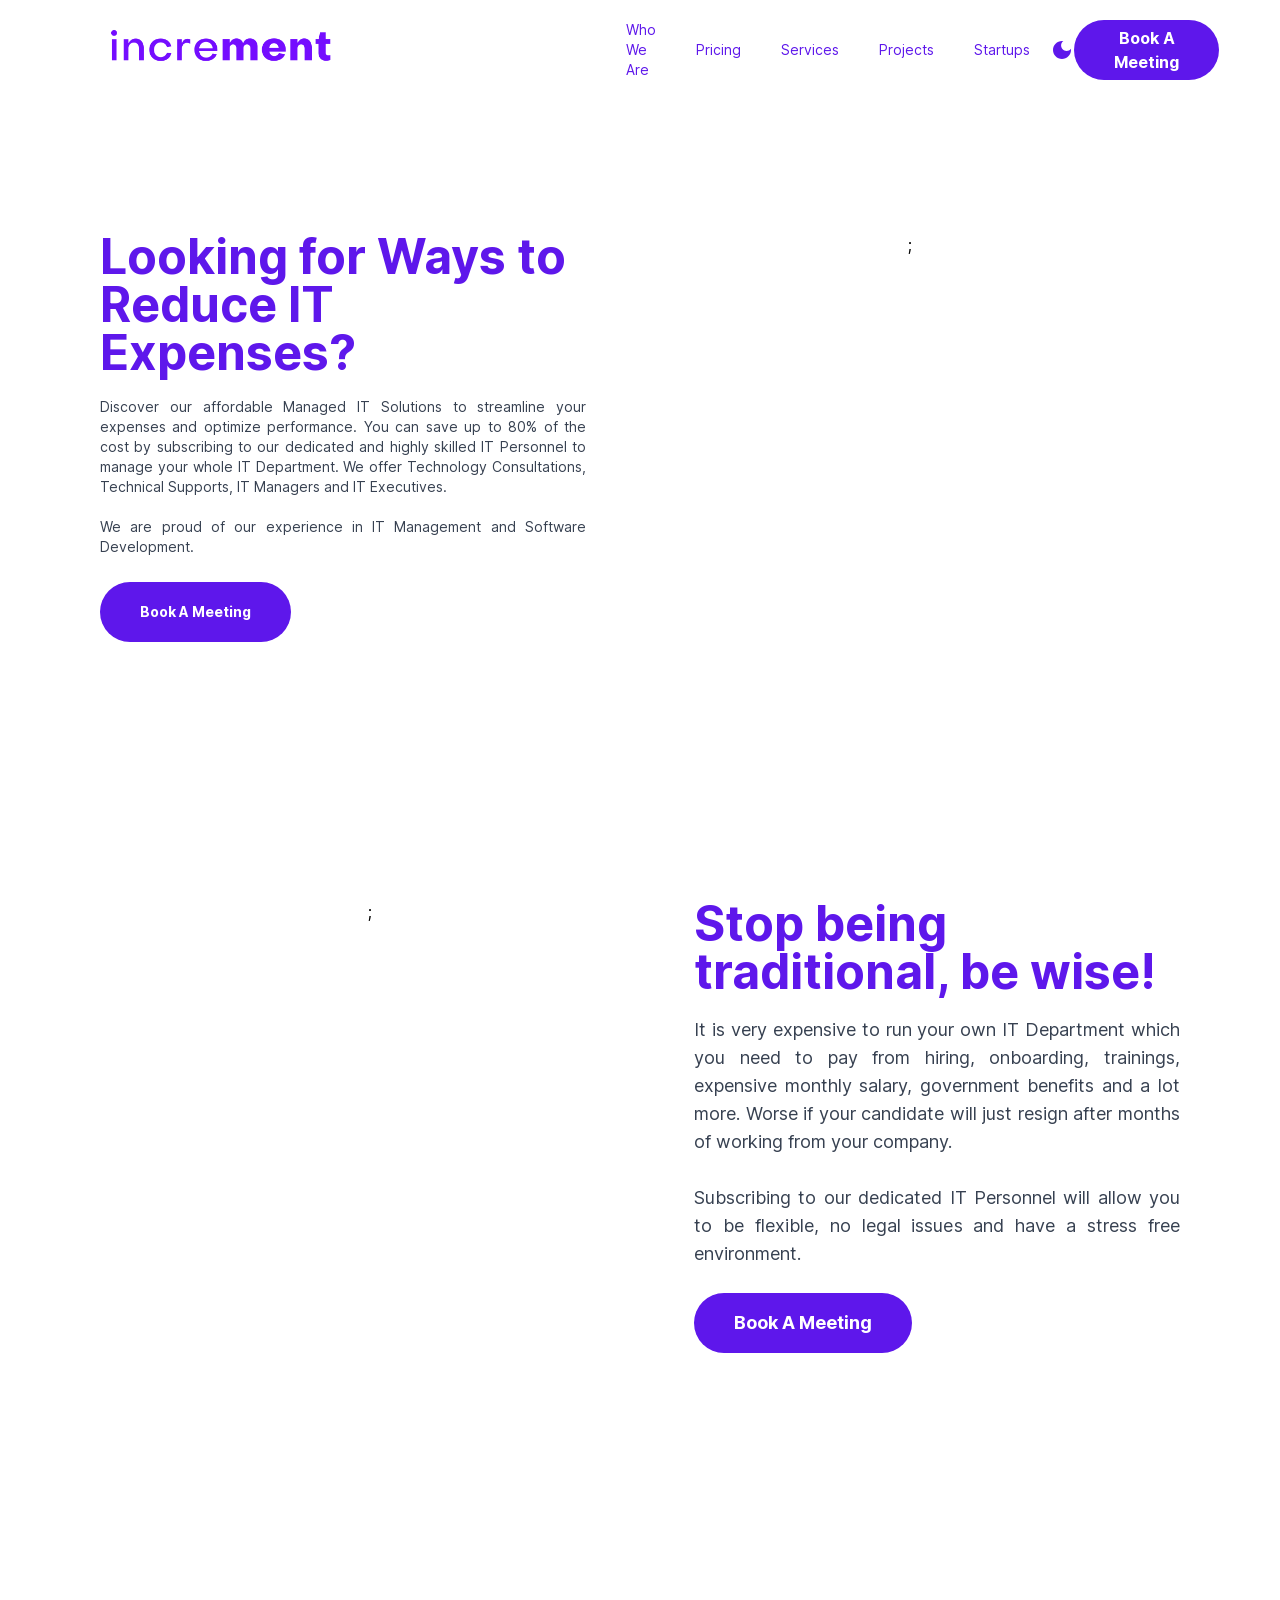
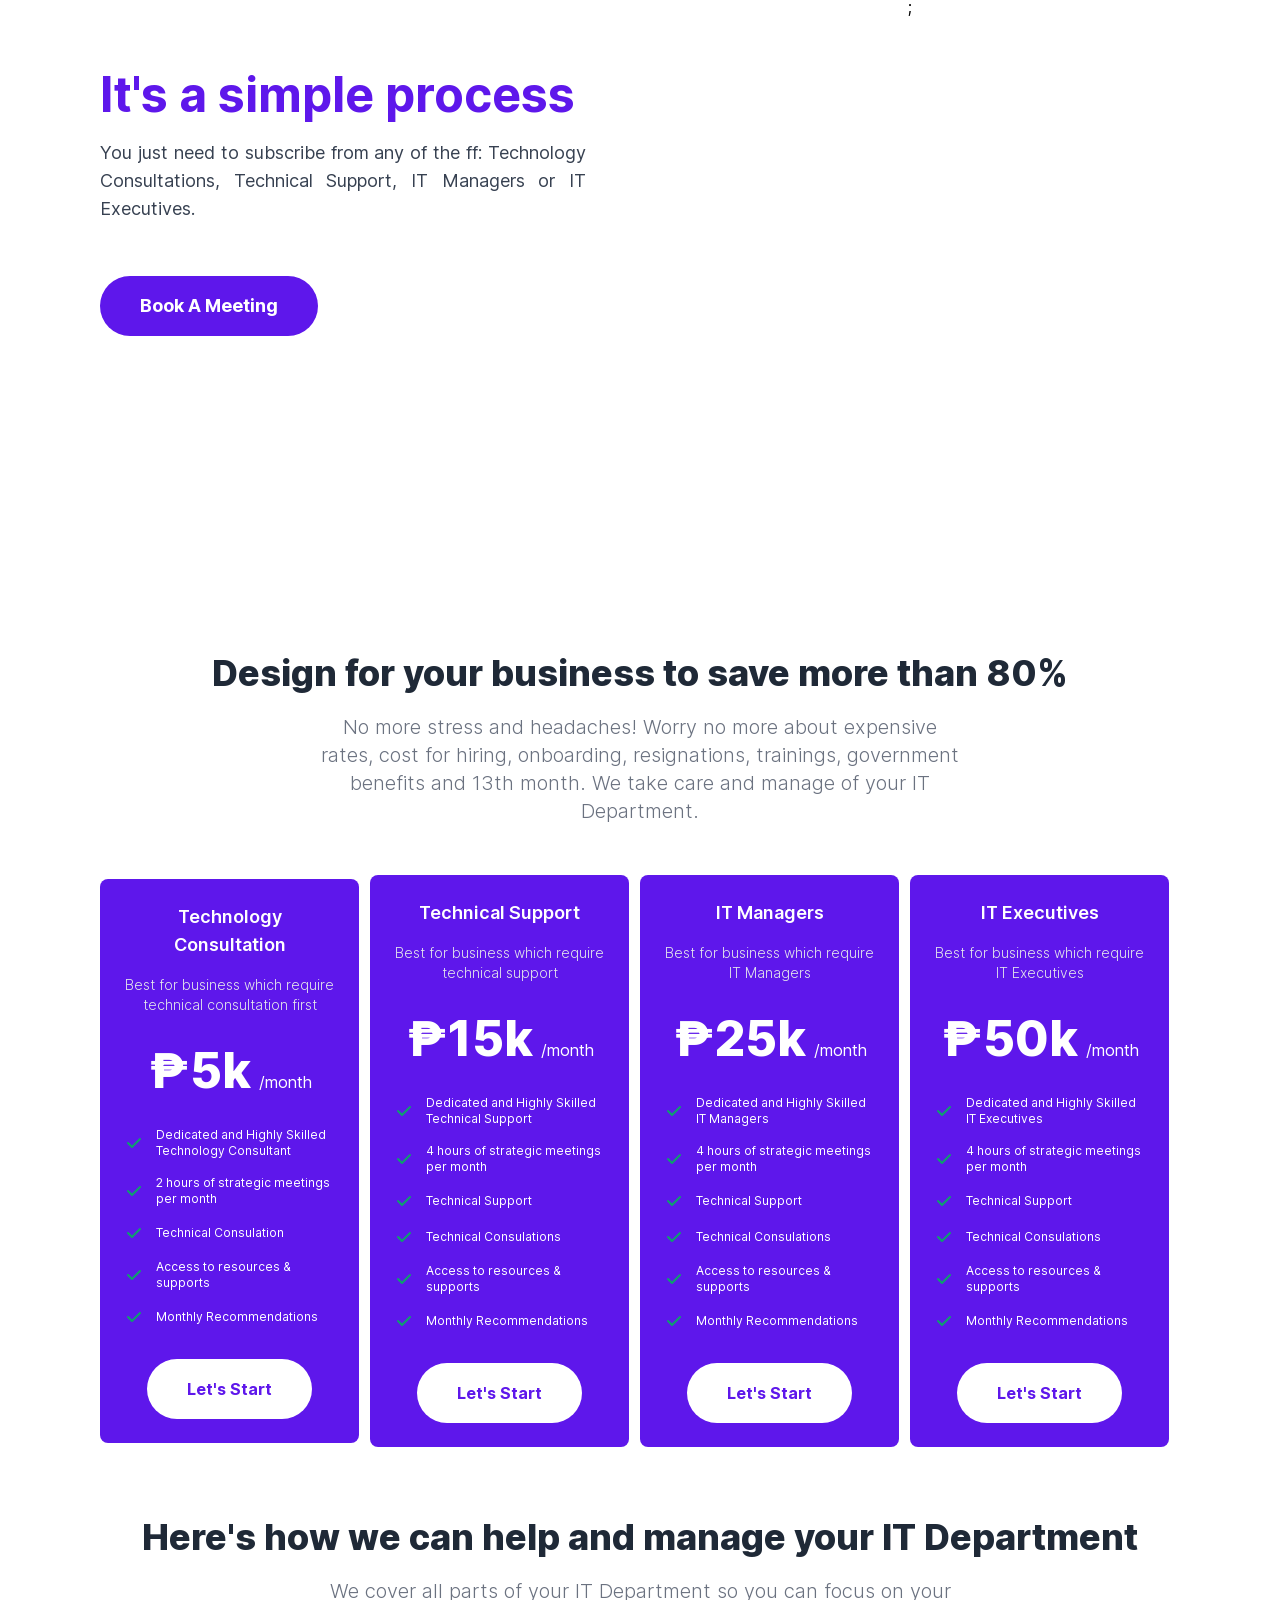
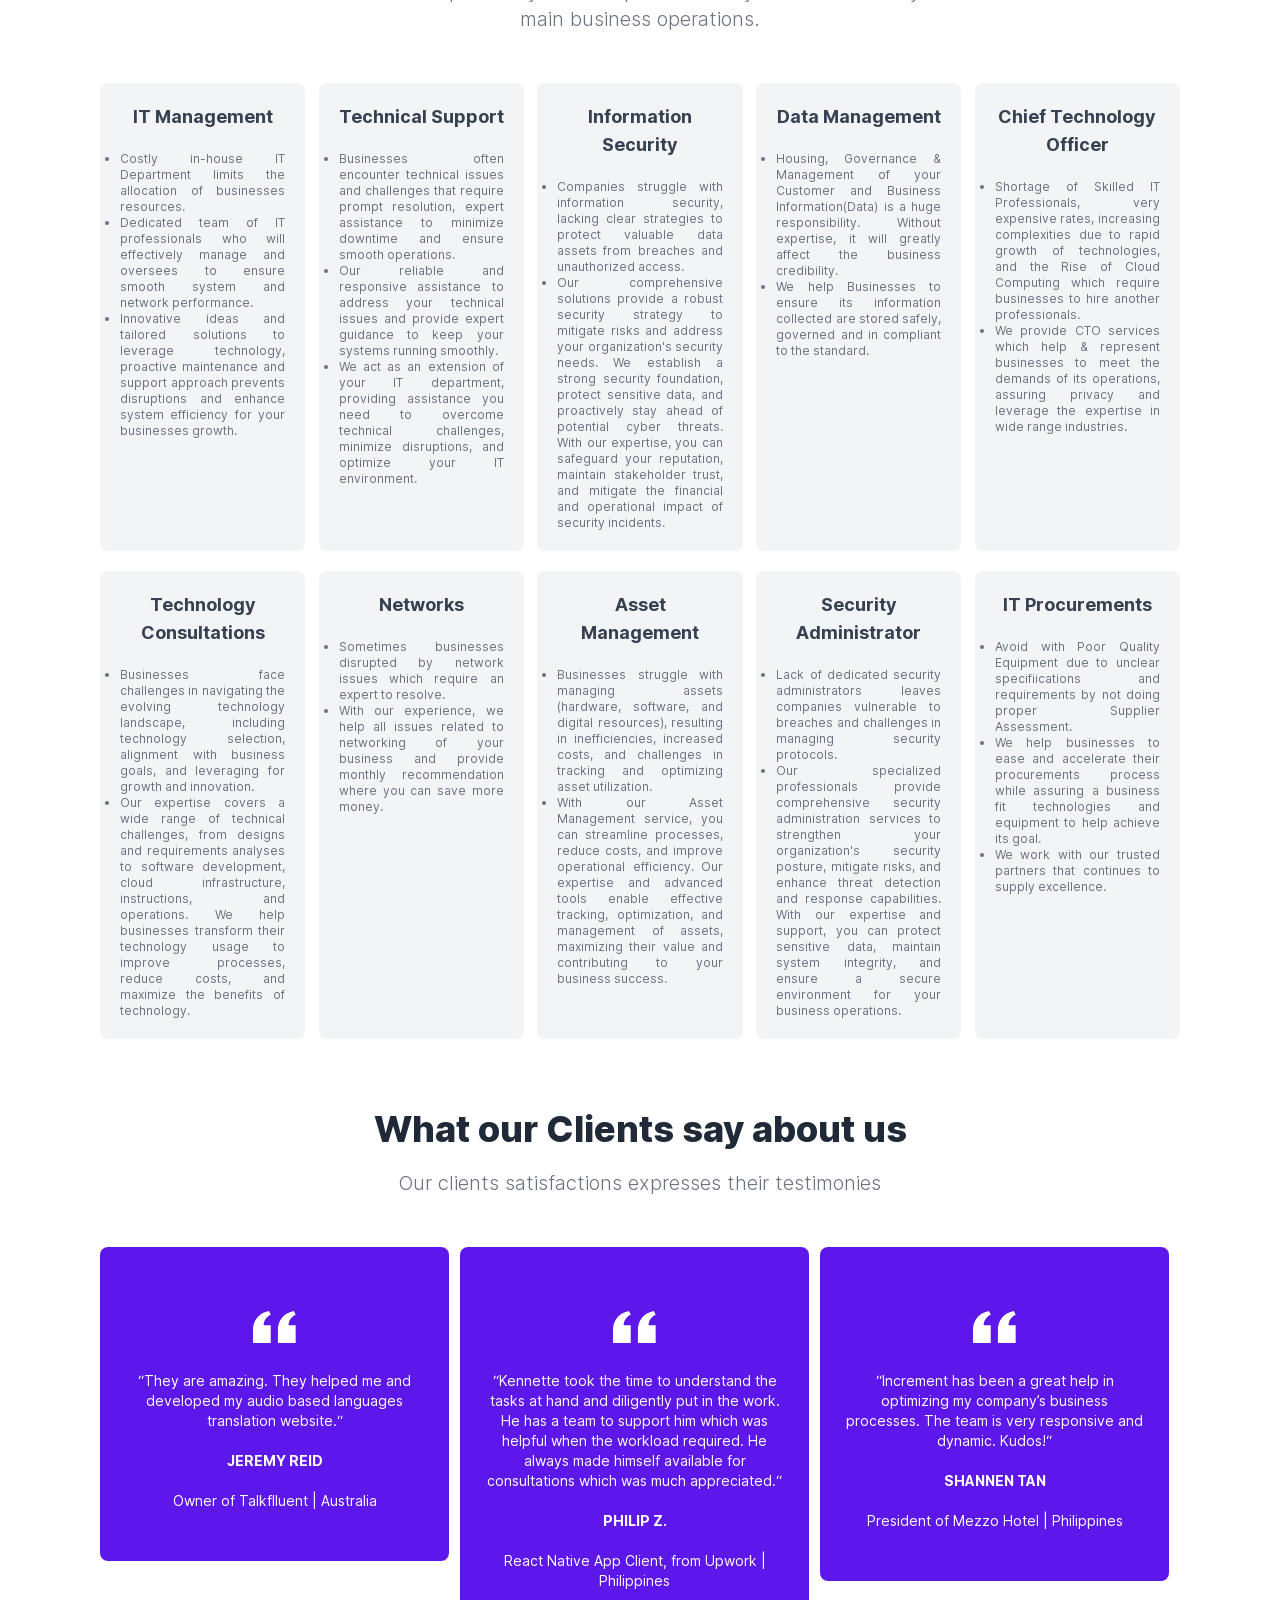
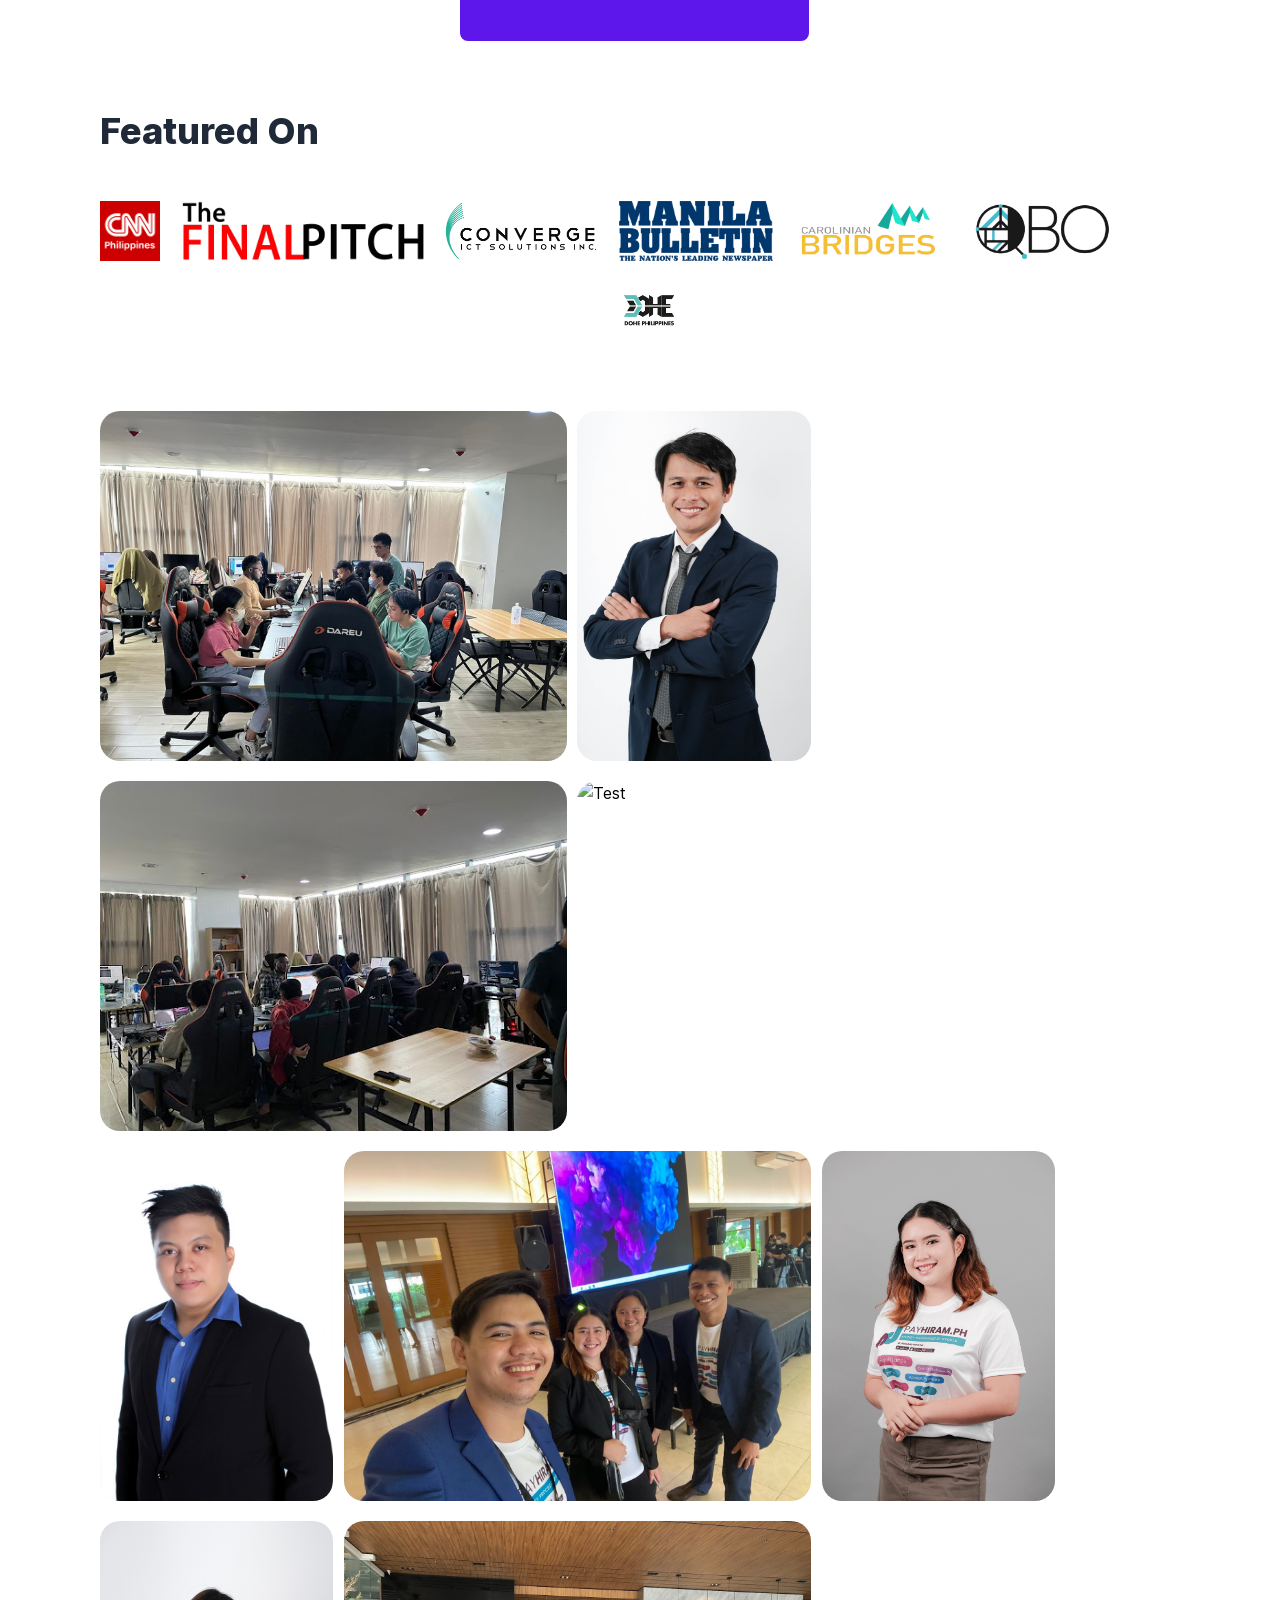
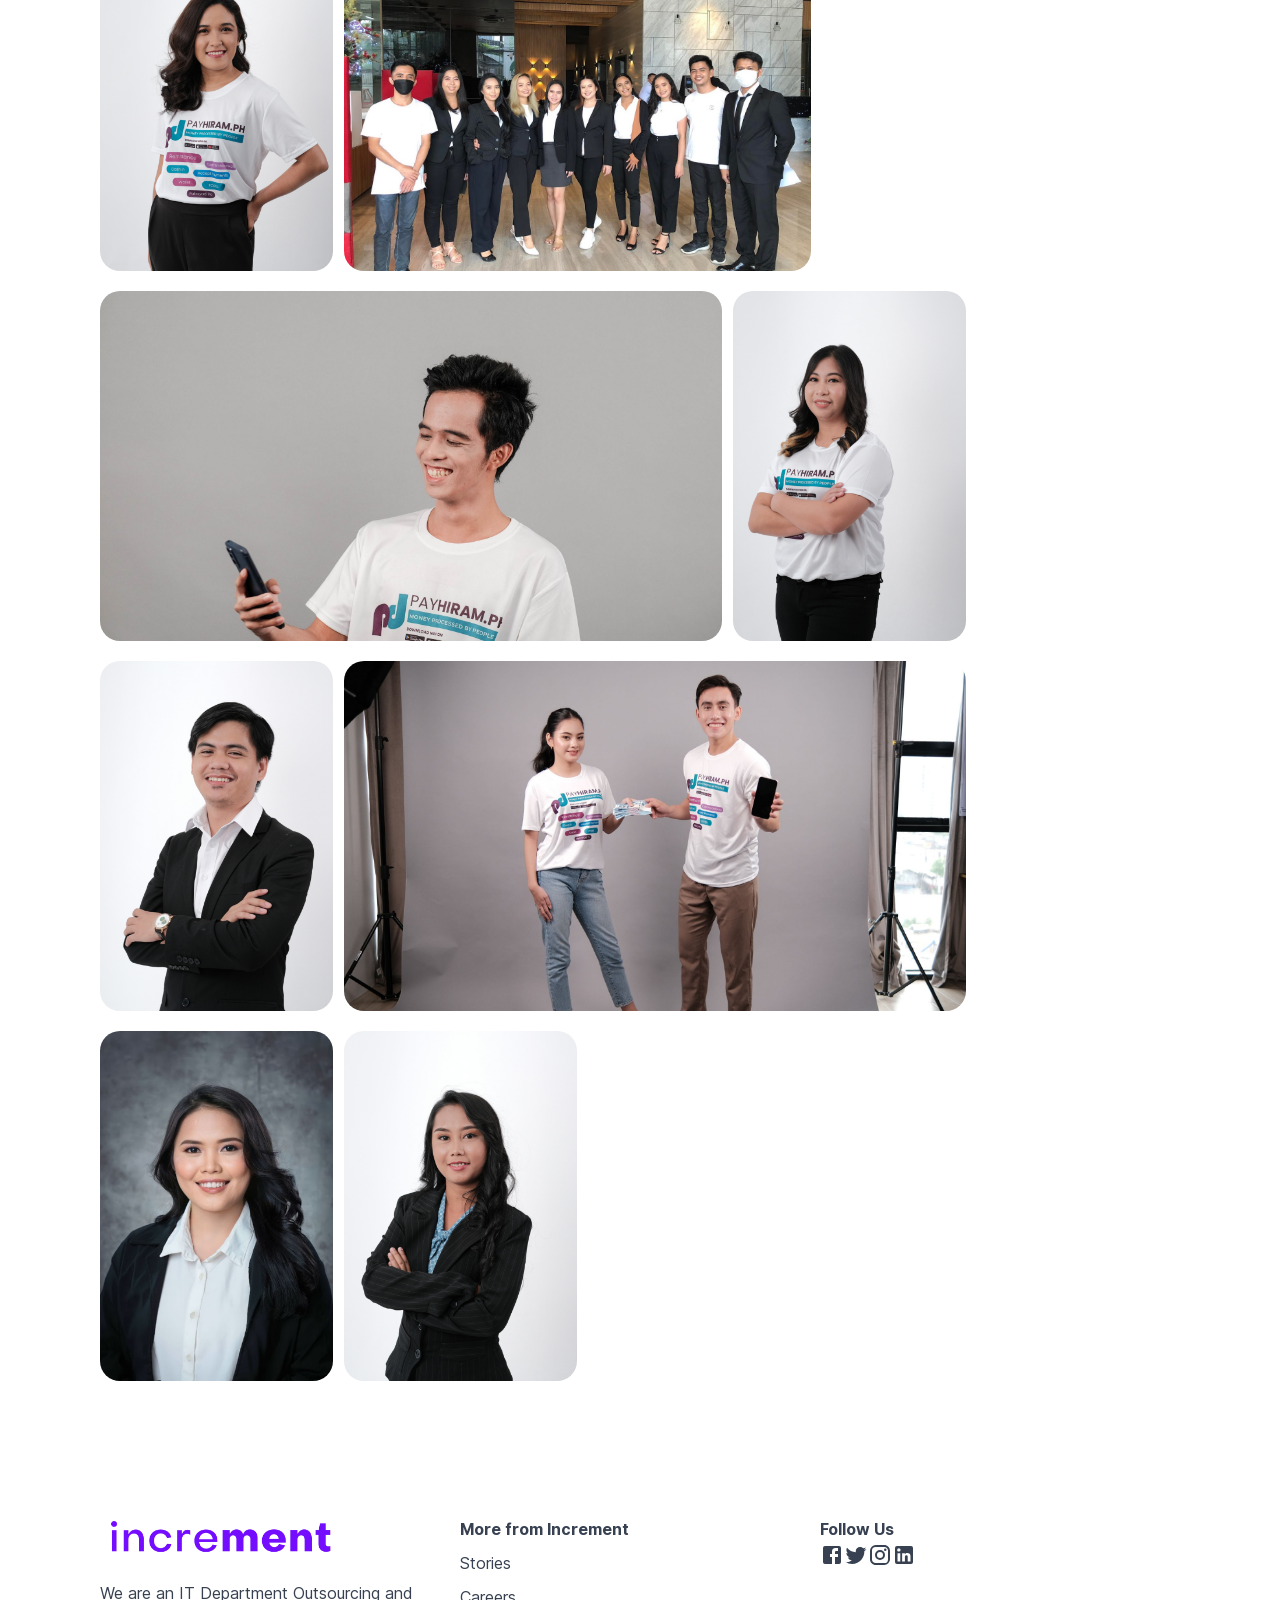
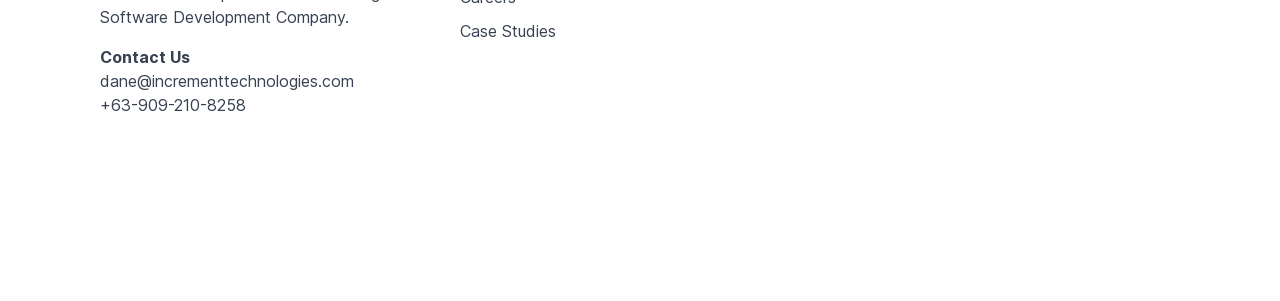
==== index.html @ 1d545cb7 "update" ====
<!DOCTYPE html><html lang="en"><head><meta charSet="utf-8"/><link rel="preload" as="font" href="/_next/static/media/2aaf0723e720e8b9-s.p.woff2" crossorigin="" type="font/woff2"/><link rel="stylesheet" href="/_next/static/css/90be4ca2b4e4506d.css" data-precedence="next"/><meta name="viewport" content="width=device-width, initial-scale=1"/><meta property="og:title" content="Increment: An IT Department Outsourcing and Software Development Company"/><meta property="og:description" content="We offer subscription services for a dedicated and Higly Skilled IT Personnel from Consultants for ₱5k, Technical Supports for ₱15k, IT Managers for ₱25k and IT Executives for ₱50k. Work setup will be virtual and upon request for onsite type of work."/><meta property="og:url" content="https://incrementtechnologies.com/"/><meta property="og:locale" content="en_US"/><meta property="og:image" content="https://incrementtechnologies.com/img/incrementmeta.png"/><meta property="og:image:width" content="1920"/><meta property="og:image:height" content="1080"/><meta property="og:type" content="website"/><meta name="twitter:card" content="summary_large_image"/><meta name="twitter:title" content="Increment: An IT Department Outsourcing and Software Development Company"/><meta name="twitter:description" content="We offer subscription services for a dedicated and Higly Skilled IT Personnel from Consultants for ₱5k, Technical Supports for ₱15k, IT Managers for ₱25k and IT Executives for ₱50k. Work setup will be virtual and upon request for onsite type of work."/><meta name="twitter:image" content="https://incrementtechnologies.com/img/incrementmeta.png"/><link rel="icon" href="/favicon.ico" type="image/x-icon" sizes="any"/><meta name="next-size-adjust"/><script src="/_next/static/chunks/polyfills-78c92fac7aa8fdd8.js" noModule=""></script></head><body class="__className_0ec1f4"><div class="w-full h-[100vh] float-left"><nav data-headlessui-state=""><div class="bg-white dark:bg-purple z-50 float-left w-full h-[100px] fixed text-purple dark:text-white"><div class="lg:block xl:block 2xl:block sm:hidden md:hidden xs:hidden"><div class="w-[45%] h-[100px] float-left content-center items-center flex href-link px-[100px]"><div class="w-full h-[80px] dark-logo dark:light-logo cursor-pointer"></div></div><div class="h-[100px] w-[55%] flex flex-row content-center items-center float-left justify-between pr-[100px]"><div></div><div class="lg:w-[95%] xl:w-[95%] 2xl:w-[95%] float-right flex justify-between items-center content-center"><span class="href-link cursor-pointer hover:underline px-[20px] pr-[20px] text-sm ">Who We Are</span><span class="href-link cursor-pointer hover:underline px-[20px] pr-[20px] text-sm ">Pricing</span><span class="href-link cursor-pointer hover:underline px-[20px] pr-[20px] text-sm ">Services</span><span class="href-link cursor-pointer hover:underline px-[20px] pr-[20px] text-sm ">Projects</span><span class="href-link cursor-pointer hover:underline px-[20px] pr-[20px] text-sm ">Startups</span><style data-emotion="css vubbuv">.css-vubbuv{-webkit-user-select:none;-moz-user-select:none;-ms-user-select:none;user-select:none;width:1em;height:1em;display:inline-block;fill:currentColor;-webkit-flex-shrink:0;-ms-flex-negative:0;flex-shrink:0;-webkit-transition:fill 200ms cubic-bezier(0.4, 0, 0.2, 1) 0ms;transition:fill 200ms cubic-bezier(0.4, 0, 0.2, 1) 0ms;font-size:1.5rem;}</style><style data-emotion="css 1tdger0">.css-1tdger0{-webkit-user-select:none;-moz-user-select:none;-ms-user-select:none;user-select:none;width:1em;height:1em;display:inline-block;fill:currentColor;-webkit-flex-shrink:0;-ms-flex-negative:0;flex-shrink:0;-webkit-transition:fill 200ms cubic-bezier(0.4, 0, 0.2, 1) 0ms;transition:fill 200ms cubic-bezier(0.4, 0, 0.2, 1) 0ms;font-size:1.5rem;-webkit-user-select:none;-moz-user-select:none;-ms-user-select:none;user-select:none;width:1em;height:1em;display:inline-block;fill:currentColor;-webkit-flex-shrink:0;-ms-flex-negative:0;flex-shrink:0;-webkit-transition:fill 200ms cubic-bezier(0.4, 0, 0.2, 1) 0ms;transition:fill 200ms cubic-bezier(0.4, 0, 0.2, 1) 0ms;font-size:1.5rem;}</style><svg class="MuiSvgIcon-root MuiSvgIcon-fontSizeMedium MuiSvgIcon-root MuiSvgIcon-fontSizeMedium cursor-pointer css-1tdger0" focusable="false" aria-hidden="true" viewBox="0 0 24 24" data-testid="DarkModeIcon"><path d="M12 3c-4.97 0-9 4.03-9 9s4.03 9 9 9 9-4.03 9-9c0-.46-.04-.92-.1-1.36-.98 1.37-2.58 2.26-4.4 2.26-2.98 0-5.4-2.42-5.4-5.4 0-1.81.89-3.42 2.26-4.4-.44-.06-.9-.1-1.36-.1z"></path></svg><span class="flex"><a target="_blank" href="https://calendly.com/incrementtechnnologies/30min" class="xs:text-center md:text-center sm:text-center"><div class="px-[40px] pr-[40px] font-bold h-[60px] cursor-pointer content-center items-center float-left flex rounded-[30px] text-white dark:text-purple bg-purple dark:bg-white">Book A Meeting</div></a></span></div></div></div><div class="sm:block md:block xs:block lg:hidden 2xl:hidden"><div class="w-full h-[100px] float-left content-center items-center flex href-link justify-between px-[20px] pr-[20px] "><span class="h-[80px] w-[90%]"><div class="w-full h-[80px] dark-logo dark:light-logo cursor-pointer"></div></span><style data-emotion="css vubbuv">.css-vubbuv{-webkit-user-select:none;-moz-user-select:none;-ms-user-select:none;user-select:none;width:1em;height:1em;display:inline-block;fill:currentColor;-webkit-flex-shrink:0;-ms-flex-negative:0;flex-shrink:0;-webkit-transition:fill 200ms cubic-bezier(0.4, 0, 0.2, 1) 0ms;transition:fill 200ms cubic-bezier(0.4, 0, 0.2, 1) 0ms;font-size:1.5rem;}</style><style data-emotion="css 1tdger0">.css-1tdger0{-webkit-user-select:none;-moz-user-select:none;-ms-user-select:none;user-select:none;width:1em;height:1em;display:inline-block;fill:currentColor;-webkit-flex-shrink:0;-ms-flex-negative:0;flex-shrink:0;-webkit-transition:fill 200ms cubic-bezier(0.4, 0, 0.2, 1) 0ms;transition:fill 200ms cubic-bezier(0.4, 0, 0.2, 1) 0ms;font-size:1.5rem;-webkit-user-select:none;-moz-user-select:none;-ms-user-select:none;user-select:none;width:1em;height:1em;display:inline-block;fill:currentColor;-webkit-flex-shrink:0;-ms-flex-negative:0;flex-shrink:0;-webkit-transition:fill 200ms cubic-bezier(0.4, 0, 0.2, 1) 0ms;transition:fill 200ms cubic-bezier(0.4, 0, 0.2, 1) 0ms;font-size:1.5rem;}</style><svg class="MuiSvgIcon-root MuiSvgIcon-fontSizeMedium MuiSvgIcon-root MuiSvgIcon-fontSizeMedium cursor-pointer css-1tdger0" focusable="false" aria-hidden="true" viewBox="0 0 24 24" data-testid="MenuOutlinedIcon"><path d="M3 18h18v-2H3v2zm0-5h18v-2H3v2zm0-7v2h18V6H3z"></path></svg></div></div></div></nav><div class="w-full min-h-[100vh] overflow-hidden float-left bg-white dark:bg-purple flex items-center content-center"><div class="w-full float-left lg:px-[100px] xl:px-[100px] 2xl:px-[100px] sm:px-[20px] md:px-[20px] xs:px-[20px]"><div class="lg:w-[45%] xl:w-[45%] 2xl:w-[45%] xs:w-full sm:w-full md:w-full float-left flex items-center content-center overflow-hidden min-h-[416px]"><div class=" sm:mt-[150px] xs:mt-[150px] md:mt-[150px] lg:mt-[0px] xl:mt-[0px] 2xl:mt-[0px]"><span class="w-full float-left text-purple dark:text-white font-bold lg:text-5xl xl:text-5xl 2xl:text-5xl sm:text-4xl xs:text-4xl md:text-4xl">Looking for Ways to Reduce IT Expenses?</span><div class="w-full float-lef text-gray-700 dark:text-white"><span class="text-sm w-full float-left mt-[20px] text-justify mb-[25px]"><p>Discover our affordable Managed IT Solutions to streamline your expenses and optimize performance. You can save up to 80% of the cost by subscribing to our dedicated and highly skilled IT Personnel to manage your whole IT Department. We offer Technology Consultations, Technical Supports, IT Managers and IT Executives.</p><br/><p class="lg:hidden xl:hidden 2xl:hidden">Price starts for as low as ₱5k / month.</p><br class="lg:hidden xl:hidden 2xl:hidden"/><p>We are proud of our experience in IT Management and Software Development.</p><span class="mt-[25px] flex"><a target="_blank" href="https://calendly.com/incrementtechnnologies/30min" class="xs:text-center md:text-center sm:text-center"><div class="px-[40px] pr-[40px] font-bold h-[60px] cursor-pointer content-center items-center float-left flex rounded-[30px] text-white dark:text-purple bg-purple dark:bg-white">Book A Meeting</div></a></span></span></div></div></div><div class="lg:w-[50%] xl:w-[50%] 2xl:w-[50%] lg:ml-[5%] lx:ml-[5%] 2xl:ml-[5%] xs:w-full sm:w-full md:w-full float-left text-center lg:block xl:block 2xl:block sm:hidden xs:hidden md:hidden"><div class=""><div id="" class=""></div></div>;</div><div class="lg:w-[50%] xl:w-[50%] 2xl:w-[50%] lg:ml-[5%] lx:ml-[5%] 2xl:ml-[5%] xs:w-full sm:w-full md:w-full float-left text-center lg:hidden xl:hidden 2xl:hidden sm:block xs:block md:block mt-[50px]"><div class=""><div id="" class=""></div></div>;</div></div></div><div class="w-full min-h-[50vh] overflow-hidden float-left bg-white dark:bg-purple flex items-center content-center"><div class="w-full float-left lg:px-[100px] xl:px-[100px] 2xl:px-[100px] sm:px-[20px] md:px-[20px] xs:px-[20px]"><div class="lg:w-[50%] xl:w-[50%] 2xl:w-[50%] lg:mr-[5%] lx:mr-[5%] 2xl:mr-[5%] xs:w-full sm:w-full md:w-full float-left text-center lg:block xl:block 2xl:block sm:hidden xs:hidden md:hidden"><div class=""><div id="" class=""></div></div>;</div><div class="lg:w-[50%] xl:w-[50%] 2xl:w-[50%] lg:mr-[5%] lx:mr-[5%] 2xl:mr-[5%] xs:w-full sm:w-full md:w-full float-left  text-center lg:hidden xl:hidden 2xl:hidden sm:block xs:block md:block mt-[50px]"><div class=""><div id="" class=""></div></div>;</div><div class="lg:w-[45%] xl:w-[45%] 2xl:w-[45%] xs:w-full sm:w-full md:w-full float-left flex items-center content-center overflow-hidden min-h-[416px]"><div class="w-full"><span class="font-bold w-full float-left text-purple dark:text-white lg:text-5xl xl:text-5xl 2xl:text-5xl sm:text-4xl xs:text-4xl md:text-4xl">Stop being traditional, be wise!</span><div class="w-full float-lef text-gray-700 dark:text-white"><span class="text-lg w-full float-left mt-[20px] text-justify"><p>It is very expensive to run your own IT Department which you need to pay from hiring, onboarding, trainings, expensive monthly salary, government benefits and a lot more. Worse if your candidate will just resign after months of working from your company.</p><br/><p>Subscribing to our dedicated IT Personnel will allow you to be flexible, no legal issues and have a stress free environment.</p><span class="mt-[25px] flex"><a target="_blank" href="https://calendly.com/incrementtechnnologies/30min" class="xs:text-center md:text-center sm:text-center"><div class="px-[40px] pr-[40px] font-bold h-[60px] cursor-pointer content-center items-center float-left flex rounded-[30px] text-white dark:text-purple bg-purple dark:bg-white">Book A Meeting</div></a></span></span></div></div></div></div></div><div class="w-full min-h-[100vh] overflow-hidden float-left bg-white dark:bg-purple flex items-center content-center"><div class="w-full float-left lg:px-[100px] xl:px-[100px] 2xl:px-[100px] sm:px-[20px] md:px-[20px] xs:px-[20px]"><div class="lg:w-[45%] xl:w-[45%] 2xl:w-[45%] xs:w-full sm:w-full md:w-full float-left flex items-center content-center overflow-hidden min-h-[416px]"><div><span class="w-full float-left text-purple dark:text-white font-bold lg:text-5xl xl:text-5xl 2xl:text-5xl sm:text-4xl xs:text-4xl md:text-4xl">It&#x27;s a simple process</span><div class="w-full float-lef text-gray-700 dark:text-white"><span class="text-lg w-full float-left mt-[20px] text-justify"><p>You just need to subscribe from any of the ff: Technology Consultations, Technical Support, IT Managers or IT Executives.</p><br/><span class="mt-[25px] flex"><a target="_blank" href="https://calendly.com/incrementtechnnologies/30min" class="xs:text-center md:text-center sm:text-center"><div class="px-[40px] pr-[40px] font-bold h-[60px] cursor-pointer content-center items-center float-left flex rounded-[30px] text-white dark:text-purple bg-purple dark:bg-white">Book A Meeting</div></a></span></span></div></div></div><div class="lg:w-[50%] xl:w-[50%] 2xl:w-[50%] lg:ml-[5%] lx:ml-[5%] 2xl:ml-[5%] xs:w-full sm:w-full md:w-full float-left text-center lg:block xl:block 2xl:block sm:hidden xs:hidden md:hidden"><div class=""><div id="" class=""></div></div>;</div><div class="lg:w-[50%] xl:w-[50%] 2xl:w-[50%] lg:ml-[5%] lx:ml-[5%] 2xl:ml-[5%] xs:w-full sm:w-full md:w-full float-left text-center lg:hidden xl:hidden 2xl:hidden sm:block xs:block md:block mt-[50px]"><div class=""><div id="" class=""></div></div>;</div></div></div><div class="bg-white dark:bg-purple w-full min-h-[80vh] float-left lg:px-[100px] xl:px-[100px] 2xl:px-[100px] sm:px-[20px] md:px-[20px] xs:px-[20px]" id="pricing-section"><div class="w-full float-left"><h2 class="text-4xl text-center font-extrabold text-gray-800 dark:text-white">Design for your business to save more than 80%</h2><div class="w-full float-left mt-[20px] lg:px-[20%] xl:px-p20%] 2xl:px-[20%] sm:px-[20px] md:px-[20px] xs:px-[20px]"><p class="text-gray-500 font-light text-center text-xl dark:text-white">No more stress and headaches! Worry no more about expensive rates, cost for hiring, onboarding, resignations, trainings, government benefits and 13th month. We take care and manage of your IT Department.</p></div></div><div class="mt-[50px] float-left w-full lg:flex 2xl:flex xl:flex justify-between items-center content-center"><div class="lg:w-[24%] xl:w-[24%] 2xl:w-[24%] sm:w-[100%] md:w-[49%] md:mr-[1%] xs:w-[100%] float-left mb-[20px]"><div class="w-full float-left"><div class="p-6 text-center text-gray-900 bg-purple rounded-lg dark:bg-white overflow-hidden"><h3 class="mb-4 text-lg font-semibold text-white dark:text-gray-900">Technology Consultation</h3><p class="font-light text-gray-200 sm:text-sm dark:text-gray-500">Best for business which require technical consultation first</p><div class="flex justify-center items-baseline my-8"><span class="mr-2 text-5xl font-extrabold text-white dark:text-gray-950">₱5k</span><span class="text-white dark:text-gray-400">/month</span></div><ul role="list" class="mb-8 space-y-4 text-left"><li class="flex items-center space-x-3"><svg class="flex-shrink-0 w-5 h-5 text-green-500 dark:text-green-400" fill="currentColor" viewBox="0 0 20 20" xmlns="http://www.w3.org/2000/svg"><path fill-rule="evenodd" d="M16.707 5.293a1 1 0 010 1.414l-8 8a1 1 0 01-1.414 0l-4-4a1 1 0 011.414-1.414L8 12.586l7.293-7.293a1 1 0 011.414 0z" clip-rule="evenodd"></path></svg><span class="text-white dark:text-gray-500 text-xs">Dedicated and Highly Skilled Technology Consultant</span></li><li class="flex items-center space-x-3"><svg class="flex-shrink-0 w-5 h-5 text-green-500 dark:text-green-400" fill="currentColor" viewBox="0 0 20 20" xmlns="http://www.w3.org/2000/svg"><path fill-rule="evenodd" d="M16.707 5.293a1 1 0 010 1.414l-8 8a1 1 0 01-1.414 0l-4-4a1 1 0 011.414-1.414L8 12.586l7.293-7.293a1 1 0 011.414 0z" clip-rule="evenodd"></path></svg><span class="text-white dark:text-gray-500 text-xs">2 hours of strategic meetings per month</span></li><li class="flex items-center space-x-3"><svg class="flex-shrink-0 w-5 h-5 text-green-500 dark:text-green-400" fill="currentColor" viewBox="0 0 20 20" xmlns="http://www.w3.org/2000/svg"><path fill-rule="evenodd" d="M16.707 5.293a1 1 0 010 1.414l-8 8a1 1 0 01-1.414 0l-4-4a1 1 0 011.414-1.414L8 12.586l7.293-7.293a1 1 0 011.414 0z" clip-rule="evenodd"></path></svg><span class="text-white dark:text-gray-500 text-xs">Technical Consulation</span></li><li class="flex items-center space-x-3"><svg class="flex-shrink-0 w-5 h-5 text-green-500 dark:text-green-400" fill="currentColor" viewBox="0 0 20 20" xmlns="http://www.w3.org/2000/svg"><path fill-rule="evenodd" d="M16.707 5.293a1 1 0 010 1.414l-8 8a1 1 0 01-1.414 0l-4-4a1 1 0 011.414-1.414L8 12.586l7.293-7.293a1 1 0 011.414 0z" clip-rule="evenodd"></path></svg><span class="text-white dark:text-gray-500 text-xs">Access to resources &amp; supports</span></li><li class="flex items-center space-x-3"><svg class="flex-shrink-0 w-5 h-5 text-green-500 dark:text-green-400" fill="currentColor" viewBox="0 0 20 20" xmlns="http://www.w3.org/2000/svg"><path fill-rule="evenodd" d="M16.707 5.293a1 1 0 010 1.414l-8 8a1 1 0 01-1.414 0l-4-4a1 1 0 011.414-1.414L8 12.586l7.293-7.293a1 1 0 011.414 0z" clip-rule="evenodd"></path></svg><span class="text-white dark:text-gray-500 text-xs">Monthly Recommendations</span></li></ul><span class="w-full mt-[20px] flex items-center content-center justify-center"><a target="_blank" href="https://calendly.com/incrementtechnnologies/30min"><div class="px-[40px] pr-[40px] font-bold h-[60px] cursor-pointer content-center items-center float-left flex rounded-[30px] text-purple dark:text-white bg-white dark:bg-purple">Let&#x27;s Start</div></a></span></div></div></div><div class="lg:w-[24%] xl:w-[24%] 2xl:w-[24%] sm:w-[100%] md:w-[49%] md:mr-[1%] xs:w-[100%] float-left mb-[20px]"><div class="w-full float-left"><div class="p-6 text-center text-gray-900 bg-purple rounded-lg dark:bg-white overflow-hidden"><h3 class="mb-4 text-lg font-semibold text-white dark:text-gray-900">Technical Support</h3><p class="font-light text-gray-200 sm:text-sm dark:text-gray-500">Best for business which require technical support</p><div class="flex justify-center items-baseline my-8"><span class="mr-2 text-5xl font-extrabold text-white dark:text-gray-950">₱15k</span><span class="text-white dark:text-gray-400">/month</span></div><ul role="list" class="mb-8 space-y-4 text-left"><li class="flex items-center space-x-3"><svg class="flex-shrink-0 w-5 h-5 text-green-500 dark:text-green-400" fill="currentColor" viewBox="0 0 20 20" xmlns="http://www.w3.org/2000/svg"><path fill-rule="evenodd" d="M16.707 5.293a1 1 0 010 1.414l-8 8a1 1 0 01-1.414 0l-4-4a1 1 0 011.414-1.414L8 12.586l7.293-7.293a1 1 0 011.414 0z" clip-rule="evenodd"></path></svg><span class="text-white dark:text-gray-500 text-xs">Dedicated and Highly Skilled Technical Support</span></li><li class="flex items-center space-x-3"><svg class="flex-shrink-0 w-5 h-5 text-green-500 dark:text-green-400" fill="currentColor" viewBox="0 0 20 20" xmlns="http://www.w3.org/2000/svg"><path fill-rule="evenodd" d="M16.707 5.293a1 1 0 010 1.414l-8 8a1 1 0 01-1.414 0l-4-4a1 1 0 011.414-1.414L8 12.586l7.293-7.293a1 1 0 011.414 0z" clip-rule="evenodd"></path></svg><span class="text-white dark:text-gray-500 text-xs">4 hours of strategic meetings per month</span></li><li class="flex items-center space-x-3"><svg class="flex-shrink-0 w-5 h-5 text-green-500 dark:text-green-400" fill="currentColor" viewBox="0 0 20 20" xmlns="http://www.w3.org/2000/svg"><path fill-rule="evenodd" d="M16.707 5.293a1 1 0 010 1.414l-8 8a1 1 0 01-1.414 0l-4-4a1 1 0 011.414-1.414L8 12.586l7.293-7.293a1 1 0 011.414 0z" clip-rule="evenodd"></path></svg><span class="text-white dark:text-gray-500 text-xs">Technical Support</span></li><li class="flex items-center space-x-3"><svg class="flex-shrink-0 w-5 h-5 text-green-500 dark:text-green-400" fill="currentColor" viewBox="0 0 20 20" xmlns="http://www.w3.org/2000/svg"><path fill-rule="evenodd" d="M16.707 5.293a1 1 0 010 1.414l-8 8a1 1 0 01-1.414 0l-4-4a1 1 0 011.414-1.414L8 12.586l7.293-7.293a1 1 0 011.414 0z" clip-rule="evenodd"></path></svg><span class="text-white dark:text-gray-500 text-xs">Technical Consulations</span></li><li class="flex items-center space-x-3"><svg class="flex-shrink-0 w-5 h-5 text-green-500 dark:text-green-400" fill="currentColor" viewBox="0 0 20 20" xmlns="http://www.w3.org/2000/svg"><path fill-rule="evenodd" d="M16.707 5.293a1 1 0 010 1.414l-8 8a1 1 0 01-1.414 0l-4-4a1 1 0 011.414-1.414L8 12.586l7.293-7.293a1 1 0 011.414 0z" clip-rule="evenodd"></path></svg><span class="text-white dark:text-gray-500 text-xs">Access to resources &amp; supports</span></li><li class="flex items-center space-x-3"><svg class="flex-shrink-0 w-5 h-5 text-green-500 dark:text-green-400" fill="currentColor" viewBox="0 0 20 20" xmlns="http://www.w3.org/2000/svg"><path fill-rule="evenodd" d="M16.707 5.293a1 1 0 010 1.414l-8 8a1 1 0 01-1.414 0l-4-4a1 1 0 011.414-1.414L8 12.586l7.293-7.293a1 1 0 011.414 0z" clip-rule="evenodd"></path></svg><span class="text-white dark:text-gray-500 text-xs">Monthly Recommendations</span></li></ul><span class="w-full mt-[20px] flex items-center content-center justify-center"><a target="_blank" href="https://calendly.com/incrementtechnnologies/30min"><div class="px-[40px] pr-[40px] font-bold h-[60px] cursor-pointer content-center items-center float-left flex rounded-[30px] text-purple dark:text-white bg-white dark:bg-purple">Let&#x27;s Start</div></a></span></div></div></div><div class="lg:w-[24%] xl:w-[24%] 2xl:w-[24%] sm:w-[100%] md:w-[49%] md:mr-[1%] xs:w-[100%] float-left mb-[20px]"><div class="w-full float-left"><div class="p-6 text-center text-gray-900 bg-purple rounded-lg dark:bg-white overflow-hidden"><h3 class="mb-4 text-lg font-semibold text-white dark:text-gray-900">IT Managers</h3><p class="font-light text-gray-200 sm:text-sm dark:text-gray-500">Best for business which require IT Managers</p><div class="flex justify-center items-baseline my-8"><span class="mr-2 text-5xl font-extrabold text-white dark:text-gray-950">₱25k</span><span class="text-white dark:text-gray-400">/month</span></div><ul role="list" class="mb-8 space-y-4 text-left"><li class="flex items-center space-x-3"><svg class="flex-shrink-0 w-5 h-5 text-green-500 dark:text-green-400" fill="currentColor" viewBox="0 0 20 20" xmlns="http://www.w3.org/2000/svg"><path fill-rule="evenodd" d="M16.707 5.293a1 1 0 010 1.414l-8 8a1 1 0 01-1.414 0l-4-4a1 1 0 011.414-1.414L8 12.586l7.293-7.293a1 1 0 011.414 0z" clip-rule="evenodd"></path></svg><span class="text-white dark:text-gray-500 text-xs">Dedicated and Highly Skilled IT Managers</span></li><li class="flex items-center space-x-3"><svg class="flex-shrink-0 w-5 h-5 text-green-500 dark:text-green-400" fill="currentColor" viewBox="0 0 20 20" xmlns="http://www.w3.org/2000/svg"><path fill-rule="evenodd" d="M16.707 5.293a1 1 0 010 1.414l-8 8a1 1 0 01-1.414 0l-4-4a1 1 0 011.414-1.414L8 12.586l7.293-7.293a1 1 0 011.414 0z" clip-rule="evenodd"></path></svg><span class="text-white dark:text-gray-500 text-xs">4 hours of strategic meetings per month</span></li><li class="flex items-center space-x-3"><svg class="flex-shrink-0 w-5 h-5 text-green-500 dark:text-green-400" fill="currentColor" viewBox="0 0 20 20" xmlns="http://www.w3.org/2000/svg"><path fill-rule="evenodd" d="M16.707 5.293a1 1 0 010 1.414l-8 8a1 1 0 01-1.414 0l-4-4a1 1 0 011.414-1.414L8 12.586l7.293-7.293a1 1 0 011.414 0z" clip-rule="evenodd"></path></svg><span class="text-white dark:text-gray-500 text-xs">Technical Support</span></li><li class="flex items-center space-x-3"><svg class="flex-shrink-0 w-5 h-5 text-green-500 dark:text-green-400" fill="currentColor" viewBox="0 0 20 20" xmlns="http://www.w3.org/2000/svg"><path fill-rule="evenodd" d="M16.707 5.293a1 1 0 010 1.414l-8 8a1 1 0 01-1.414 0l-4-4a1 1 0 011.414-1.414L8 12.586l7.293-7.293a1 1 0 011.414 0z" clip-rule="evenodd"></path></svg><span class="text-white dark:text-gray-500 text-xs">Technical Consulations</span></li><li class="flex items-center space-x-3"><svg class="flex-shrink-0 w-5 h-5 text-green-500 dark:text-green-400" fill="currentColor" viewBox="0 0 20 20" xmlns="http://www.w3.org/2000/svg"><path fill-rule="evenodd" d="M16.707 5.293a1 1 0 010 1.414l-8 8a1 1 0 01-1.414 0l-4-4a1 1 0 011.414-1.414L8 12.586l7.293-7.293a1 1 0 011.414 0z" clip-rule="evenodd"></path></svg><span class="text-white dark:text-gray-500 text-xs">Access to resources &amp; supports</span></li><li class="flex items-center space-x-3"><svg class="flex-shrink-0 w-5 h-5 text-green-500 dark:text-green-400" fill="currentColor" viewBox="0 0 20 20" xmlns="http://www.w3.org/2000/svg"><path fill-rule="evenodd" d="M16.707 5.293a1 1 0 010 1.414l-8 8a1 1 0 01-1.414 0l-4-4a1 1 0 011.414-1.414L8 12.586l7.293-7.293a1 1 0 011.414 0z" clip-rule="evenodd"></path></svg><span class="text-white dark:text-gray-500 text-xs">Monthly Recommendations</span></li></ul><span class="w-full mt-[20px] flex items-center content-center justify-center"><a target="_blank" href="https://calendly.com/incrementtechnnologies/30min"><div class="px-[40px] pr-[40px] font-bold h-[60px] cursor-pointer content-center items-center float-left flex rounded-[30px] text-purple dark:text-white bg-white dark:bg-purple">Let&#x27;s Start</div></a></span></div></div></div><div class="lg:w-[24%] xl:w-[24%] 2xl:w-[24%] sm:w-[100%] md:w-[49%] md:mr-[1%] xs:w-[100%] float-left mb-[20px]"><div class="w-full float-left"><div class="p-6 text-center text-gray-900 bg-purple rounded-lg dark:bg-white overflow-hidden"><h3 class="mb-4 text-lg font-semibold text-white dark:text-gray-900">IT Executives</h3><p class="font-light text-gray-200 sm:text-sm dark:text-gray-500">Best for business which require IT Executives</p><div class="flex justify-center items-baseline my-8"><span class="mr-2 text-5xl font-extrabold text-white dark:text-gray-950">₱50k</span><span class="text-white dark:text-gray-400">/month</span></div><ul role="list" class="mb-8 space-y-4 text-left"><li class="flex items-center space-x-3"><svg class="flex-shrink-0 w-5 h-5 text-green-500 dark:text-green-400" fill="currentColor" viewBox="0 0 20 20" xmlns="http://www.w3.org/2000/svg"><path fill-rule="evenodd" d="M16.707 5.293a1 1 0 010 1.414l-8 8a1 1 0 01-1.414 0l-4-4a1 1 0 011.414-1.414L8 12.586l7.293-7.293a1 1 0 011.414 0z" clip-rule="evenodd"></path></svg><span class="text-white dark:text-gray-500 text-xs">Dedicated and Highly Skilled IT Executives</span></li><li class="flex items-center space-x-3"><svg class="flex-shrink-0 w-5 h-5 text-green-500 dark:text-green-400" fill="currentColor" viewBox="0 0 20 20" xmlns="http://www.w3.org/2000/svg"><path fill-rule="evenodd" d="M16.707 5.293a1 1 0 010 1.414l-8 8a1 1 0 01-1.414 0l-4-4a1 1 0 011.414-1.414L8 12.586l7.293-7.293a1 1 0 011.414 0z" clip-rule="evenodd"></path></svg><span class="text-white dark:text-gray-500 text-xs">4 hours of strategic meetings per month</span></li><li class="flex items-center space-x-3"><svg class="flex-shrink-0 w-5 h-5 text-green-500 dark:text-green-400" fill="currentColor" viewBox="0 0 20 20" xmlns="http://www.w3.org/2000/svg"><path fill-rule="evenodd" d="M16.707 5.293a1 1 0 010 1.414l-8 8a1 1 0 01-1.414 0l-4-4a1 1 0 011.414-1.414L8 12.586l7.293-7.293a1 1 0 011.414 0z" clip-rule="evenodd"></path></svg><span class="text-white dark:text-gray-500 text-xs">Technical Support</span></li><li class="flex items-center space-x-3"><svg class="flex-shrink-0 w-5 h-5 text-green-500 dark:text-green-400" fill="currentColor" viewBox="0 0 20 20" xmlns="http://www.w3.org/2000/svg"><path fill-rule="evenodd" d="M16.707 5.293a1 1 0 010 1.414l-8 8a1 1 0 01-1.414 0l-4-4a1 1 0 011.414-1.414L8 12.586l7.293-7.293a1 1 0 011.414 0z" clip-rule="evenodd"></path></svg><span class="text-white dark:text-gray-500 text-xs">Technical Consulations</span></li><li class="flex items-center space-x-3"><svg class="flex-shrink-0 w-5 h-5 text-green-500 dark:text-green-400" fill="currentColor" viewBox="0 0 20 20" xmlns="http://www.w3.org/2000/svg"><path fill-rule="evenodd" d="M16.707 5.293a1 1 0 010 1.414l-8 8a1 1 0 01-1.414 0l-4-4a1 1 0 011.414-1.414L8 12.586l7.293-7.293a1 1 0 011.414 0z" clip-rule="evenodd"></path></svg><span class="text-white dark:text-gray-500 text-xs">Access to resources &amp; supports</span></li><li class="flex items-center space-x-3"><svg class="flex-shrink-0 w-5 h-5 text-green-500 dark:text-green-400" fill="currentColor" viewBox="0 0 20 20" xmlns="http://www.w3.org/2000/svg"><path fill-rule="evenodd" d="M16.707 5.293a1 1 0 010 1.414l-8 8a1 1 0 01-1.414 0l-4-4a1 1 0 011.414-1.414L8 12.586l7.293-7.293a1 1 0 011.414 0z" clip-rule="evenodd"></path></svg><span class="text-white dark:text-gray-500 text-xs">Monthly Recommendations</span></li></ul><span class="w-full mt-[20px] flex items-center content-center justify-center"><a target="_blank" href="https://calendly.com/incrementtechnnologies/30min"><div class="px-[40px] pr-[40px] font-bold h-[60px] cursor-pointer content-center items-center float-left flex rounded-[30px] text-purple dark:text-white bg-white dark:bg-purple">Let&#x27;s Start</div></a></span></div></div></div></div></div><div class="bg-white dark:bg-purple w-full min-h-[50vh] float-left lg:px-[100px] xl:px-[100px] 2xl:px-[100px] xs:px-[20px] sm:px-[20px] md:px-[20px]"><div class="mt-[50px] w-full float-left"><h2 class="text-4xl text-center font-extrabold text-gray-800 dark:text-white">Here&#x27;s how we can help and manage your IT Department</h2><div class="w-full float-left mt-[20px] lg:px-[20%] xl:px-p20%] 2xl:px-[20%] sm:px-[20px] md:px-[20px] xs:px-[20px]"><p class="text-gray-500 font-light text-center text-xl dark:text-white">We cover all parts of your IT Department so you can focus on your main business operations.</p></div></div><div class="mt-[50px] float-left w-full flex-wrap flex justify-between"><div class="lg:w-[19%] xl:w-[19%] 2xl:w-[19%] sm:w-[100%] md:w-[32%] xs:w-[100%] float-left mb-[20px] bg-gray-100 dark:bg-gray-200 rounded-lg p-[20px]"><h2 class="text-gray-700 text-lg font-bold text-center">IT Management</h2><div class="w-full float-left text-justify text-gray-500 text-xs mt-[20px]"><span><ul class="list-disc"><li>Costly in-house IT Department limits the allocation of businesses resources.</li><li>Dedicated team of IT professionals who will effectively manage and oversees to ensure smooth system and network performance.</li><li>Innovative ideas and tailored solutions to leverage technology, proactive maintenance and support approach prevents disruptions and enhance system efficiency for your businesses growth.</li></ul></span></div></div><div class="lg:w-[19%] xl:w-[19%] 2xl:w-[19%] sm:w-[100%] md:w-[32%] xs:w-[100%] float-left mb-[20px] bg-gray-100 dark:bg-gray-200 rounded-lg p-[20px]"><h2 class="text-gray-700 text-lg font-bold text-center">Technical Support</h2><div class="w-full float-left text-justify text-gray-500 text-xs mt-[20px]"><span><ul class="list-disc"><li>Businesses often encounter technical issues and challenges that require prompt resolution, expert assistance to minimize downtime and ensure smooth operations.</li><li>Our reliable and responsive assistance to address your technical issues and provide expert guidance to keep your systems running smoothly.</li><li>We act as an extension of your IT department, providing assistance you need to overcome technical challenges, minimize disruptions, and optimize your IT environment.</li></ul></span></div></div><div class="lg:w-[19%] xl:w-[19%] 2xl:w-[19%] sm:w-[100%] md:w-[32%] xs:w-[100%] float-left mb-[20px] bg-gray-100 dark:bg-gray-200 rounded-lg p-[20px]"><h2 class="text-gray-700 text-lg font-bold text-center">Information Security</h2><div class="w-full float-left text-justify text-gray-500 text-xs mt-[20px]"><span><ul class="list-disc"><li>Companies struggle with information security, lacking clear strategies to protect valuable data assets from breaches and unauthorized access.</li><li>Our comprehensive solutions provide a robust security strategy to mitigate risks and address your organization&#x27;s security needs. We establish a strong security foundation, protect sensitive data, and proactively stay ahead of potential cyber threats. With our expertise, you can safeguard your reputation, maintain stakeholder trust, and mitigate the financial and operational impact of security incidents.</li></ul></span></div></div><div class="lg:w-[19%] xl:w-[19%] 2xl:w-[19%] sm:w-[100%] md:w-[32%] xs:w-[100%] float-left mb-[20px] bg-gray-100 dark:bg-gray-200 rounded-lg p-[20px]"><h2 class="text-gray-700 text-lg font-bold text-center">Data Management</h2><div class="w-full float-left text-justify text-gray-500 text-xs mt-[20px]"><span><ul class="list-disc"><li>Housing, Governance &amp; Management of your Customer and Business Information(Data) is a huge responsibility. Without expertise, it will greatly affect the business credibility.</li><li>We help Businesses to ensure its information collected are stored safely, governed and in compliant to the standard.</li></ul></span></div></div><div class="lg:w-[19%] xl:w-[19%] 2xl:w-[19%] sm:w-[100%] md:w-[32%] xs:w-[100%] float-left mb-[20px] bg-gray-100 dark:bg-gray-200 rounded-lg p-[20px]"><h2 class="text-gray-700 text-lg font-bold text-center">Chief Technology Officer</h2><div class="w-full float-left text-justify text-gray-500 text-xs mt-[20px]"><span><ul class="list-disc"><li>Shortage of Skilled IT Professionals, very expensive rates, increasing complexities due to rapid growth of technologies, and the Rise of Cloud Computing which require businesses to hire another professionals.</li><li>We provide CTO services which help &amp; represent businesses to meet the demands of its operations, assuring privacy and leverage the expertise in wide range industries.</li></ul></span></div></div><div class="lg:w-[19%] xl:w-[19%] 2xl:w-[19%] sm:w-[100%] md:w-[32%] xs:w-[100%] float-left mb-[20px] bg-gray-100 dark:bg-gray-200 rounded-lg p-[20px]"><h2 class="text-gray-700 text-lg font-bold text-center">Technology Consultations</h2><div class="w-full float-left text-justify text-gray-500 text-xs mt-[20px]"><span><ul class="list-disc"><li>Businesses face challenges in navigating the evolving technology landscape, including technology selection, alignment with business goals, and leveraging for growth and innovation.</li><li>Our expertise covers a wide range of technical challenges, from designs and requirements analyses to software development, cloud infrastructure, instructions, and operations. We help businesses transform their technology usage to improve processes, reduce costs, and maximize the benefits of technology.</li></ul></span></div></div><div class="lg:w-[19%] xl:w-[19%] 2xl:w-[19%] sm:w-[100%] md:w-[32%] xs:w-[100%] float-left mb-[20px] bg-gray-100 dark:bg-gray-200 rounded-lg p-[20px]"><h2 class="text-gray-700 text-lg font-bold text-center">Networks</h2><div class="w-full float-left text-justify text-gray-500 text-xs mt-[20px]"><span><ul class="list-disc"><li>Sometimes businesses disrupted by network issues which require an expert to resolve.</li><li>With our experience, we help all issues related to networking of your business and provide monthly recommendation where you can save more money.</li></ul></span></div></div><div class="lg:w-[19%] xl:w-[19%] 2xl:w-[19%] sm:w-[100%] md:w-[32%] xs:w-[100%] float-left mb-[20px] bg-gray-100 dark:bg-gray-200 rounded-lg p-[20px]"><h2 class="text-gray-700 text-lg font-bold text-center">Asset Management</h2><div class="w-full float-left text-justify text-gray-500 text-xs mt-[20px]"><span><ul class="list-disc"><li>Businesses struggle with managing assets (hardware, software, and digital resources), resulting in inefficiencies, increased costs, and challenges in tracking and optimizing asset utilization.</li><li>With our Asset Management service, you can streamline processes, reduce costs, and improve operational efficiency. Our expertise and advanced tools enable effective tracking, optimization, and management of assets, maximizing their value and contributing to your business success.</li></ul></span></div></div><div class="lg:w-[19%] xl:w-[19%] 2xl:w-[19%] sm:w-[100%] md:w-[32%] xs:w-[100%] float-left mb-[20px] bg-gray-100 dark:bg-gray-200 rounded-lg p-[20px]"><h2 class="text-gray-700 text-lg font-bold text-center">Security Administrator</h2><div class="w-full float-left text-justify text-gray-500 text-xs mt-[20px]"><span><ul class="list-disc"><li>Lack of dedicated security administrators leaves companies vulnerable to breaches and challenges in managing security protocols.</li><li>Our specialized professionals provide comprehensive security administration services to strengthen your organization&#x27;s security posture, mitigate risks, and enhance threat detection and response capabilities. With our expertise and support, you can protect sensitive data, maintain system integrity, and ensure a secure environment for your business operations.</li></ul></span></div></div><div class="lg:w-[19%] xl:w-[19%] 2xl:w-[19%] sm:w-[100%] md:w-[32%] xs:w-[100%] float-left mb-[20px] bg-gray-100 dark:bg-gray-200 rounded-lg p-[20px]"><h2 class="text-gray-700 text-lg font-bold text-center">IT Procurements</h2><div class="w-full float-left text-justify text-gray-500 text-xs mt-[20px]"><span><ul class="list-disc"><li>Avoid with Poor Quality Equipment due to unclear specifiications and requirements by not doing proper Supplier Assessment.</li><li>We help businesses to ease and accelerate their procurements process while assuring a business fit technologies and equipment to help achieve its goal.</li><li>We work with our trusted partners that continues to supply excellence.</li></ul></span></div></div></div></div><div class="bg-white dark:bg-purple w-full min-h-[50vh] float-left lg:px-[100px] xl:px-[100px] 2xl:px-[100px] sm:px-[20px] md:px-[20px] xs:px-[20px]"><div class="mt-[50px] w-full float-left"><h2 class="text-4xl text-center font-extrabold text-gray-800 dark:text-white">What our Clients say about us</h2><div class="w-full float-left mt-[20px] lg:px-[20%] xl:px-p20%] 2xl:px-[20%] sm:px-[20px] md:px-[20px] xs:px-[20px]"><p class="text-gray-500 font-light text-center text-xl dark:text-white">Our clients satisfactions expresses their testimonies</p></div></div><div class="mt-[50px] float-left w-full lg:flex 2xl:flex xl:flex justify-between"><div class="lg:w-1/3 xl:w-1/3 2xl:w-1/3 sm:w-[100%] md:w-[49%] md:mr-[1%] xs:w-[100%] float-left mb-[20px]"><section class="bg-purple dark:bg-white rounded-lg float-left pb-[50px]"><div class="text-center lg:py-16 lg:px-6"><figure class="mx-auto"><svg class="h-12 mx-auto mb-3 text-white dark:text-purple" viewBox="0 0 24 27" fill="none" xmlns="http://www.w3.org/2000/svg"><path d="M14.017 18L14.017 10.609C14.017 4.905 17.748 1.039 23 0L23.995 2.151C21.563 3.068 20 5.789 20 8H24V18H14.017ZM0 18V10.609C0 4.905 3.748 1.038 9 0L9.996 2.151C7.563 3.068 6 5.789 6 8H9.983L9.983 18L0 18Z" fill="currentColor"></path></svg><blockquote><p class="text-sm text-white dark:text-purple">“<!-- -->They are amazing. They helped me and developed my audio based languages translation website.<!-- -->“</p></blockquote><figcaption class="w-full float-left text-white dark:text-purple"><p class="text-sm font-bold mt-[20px]">JEREMY REID</p><p class="text-sm mt-[20px]">Owner of Talkflluent | Australia</p></figcaption></figure></div></section></div><div class="lg:w-1/3 xl:w-1/3 2xl:w-1/3 sm:w-[100%] md:w-[49%] md:mr-[1%] xs:w-[100%] float-left mb-[20px]"><section class="bg-purple dark:bg-white rounded-lg float-left pb-[50px]"><div class="text-center lg:py-16 lg:px-6"><figure class="mx-auto"><svg class="h-12 mx-auto mb-3 text-white dark:text-purple" viewBox="0 0 24 27" fill="none" xmlns="http://www.w3.org/2000/svg"><path d="M14.017 18L14.017 10.609C14.017 4.905 17.748 1.039 23 0L23.995 2.151C21.563 3.068 20 5.789 20 8H24V18H14.017ZM0 18V10.609C0 4.905 3.748 1.038 9 0L9.996 2.151C7.563 3.068 6 5.789 6 8H9.983L9.983 18L0 18Z" fill="currentColor"></path></svg><blockquote><p class="text-sm text-white dark:text-purple">“<!-- -->Kennette took the time to understand the tasks at hand and diligently put in the work. He has a team to support him which was helpful when the workload required. He always made himself available for consultations which was much appreciated.<!-- -->“</p></blockquote><figcaption class="w-full float-left text-white dark:text-purple"><p class="text-sm font-bold mt-[20px]">PHILIP Z.</p><p class="text-sm mt-[20px]">React Native App Client, from Upwork | Philippines</p></figcaption></figure></div></section></div><div class="lg:w-1/3 xl:w-1/3 2xl:w-1/3 sm:w-[100%] md:w-[49%] md:mr-[1%] xs:w-[100%] float-left mb-[20px]"><section class="bg-purple dark:bg-white rounded-lg float-left pb-[50px]"><div class="text-center lg:py-16 lg:px-6"><figure class="mx-auto"><svg class="h-12 mx-auto mb-3 text-white dark:text-purple" viewBox="0 0 24 27" fill="none" xmlns="http://www.w3.org/2000/svg"><path d="M14.017 18L14.017 10.609C14.017 4.905 17.748 1.039 23 0L23.995 2.151C21.563 3.068 20 5.789 20 8H24V18H14.017ZM0 18V10.609C0 4.905 3.748 1.038 9 0L9.996 2.151C7.563 3.068 6 5.789 6 8H9.983L9.983 18L0 18Z" fill="currentColor"></path></svg><blockquote><p class="text-sm text-white dark:text-purple">“<!-- -->Increment has been a great help in optimizing my company’s business processes. The team is very responsive and dynamic. Kudos!<!-- -->“</p></blockquote><figcaption class="w-full float-left text-white dark:text-purple"><p class="text-sm font-bold mt-[20px]">SHANNEN TAN</p><p class="text-sm mt-[20px]">President of Mezzo Hotel | Philippines</p></figcaption></figure></div></section></div></div></div><div class="w-full min-h-[300px] overflow-hidden float-left bg-white dark:bg-purple lg:px-[100px] xl:px-[100px] 2xl:px-[100px] sm:px-[20px] md:px-[20px] xs:px-[20px]"><div class="w-full float-left mt-[50px]"><h2 class="text-4xl font-extrabold text-gray-800 dark:text-white">Featured On</h2></div><div class="w-full float-left mt-[50px]"><div class="float-left mr-[2%] mb-[20px]"><img alt="Image" loading="lazy" width="60" height="60" decoding="async" data-nimg="1" style="color:transparent" src="/_next/static/media/cnn.55f29ed0.png"/></div><div class="float-left mr-[2%] mb-[20px]"><img alt="Image" loading="lazy" width="242" height="60" decoding="async" data-nimg="1" style="color:transparent" src="/_next/static/media/tfp.251b4d8a.png"/></div><div class="float-left mr-[2%] mb-[20px]"><img alt="Image" loading="lazy" width="152" height="60" decoding="async" data-nimg="1" style="color:transparent" src="/_next/static/media/converge.a7df1f32.png"/></div><div class="float-left mr-[2%] mb-[20px]"><img alt="Image" loading="lazy" width="154" height="60" decoding="async" data-nimg="1" style="color:transparent" src="/_next/static/media/MB.25731ef3.png"/></div><div class="float-left mr-[2%] mb-[20px]"><img alt="Image" loading="lazy" width="150" height="60" decoding="async" data-nimg="1" style="color:transparent" src="/_next/static/media/CB.e130aa16.png"/></div><div class="float-left mr-[2%] mb-[20px]"><img alt="Image" loading="lazy" width="150" height="60" decoding="async" data-nimg="1" style="color:transparent" src="/_next/static/media/qbo.9b0c1a85.png"/></div><div class="float-left mr-[2%] mb-[20px]"><img alt="Image" loading="lazy" width="60" height="60" decoding="async" data-nimg="1" style="color:transparent" src="/_next/static/media/dohe.7646d04a.png"/></div></div></div><div class="w-full float-left min-h-[20vh] overflow-hidden bg-white dark:bg-purple"><div class="mt-[50px] w-full float-left lg:px-[100px] xl:px-[100px] 2xl:px-[100px] sm:px-[20px] md:px-[20px] xs:px-[20px]"><img alt="Test" loading="lazy" width="1360" height="1020" decoding="async" data-nimg="1" class="rounded-[20px] lg:h-[350px] xl:h-[350px] 2xl:h-[350px] sm:h-auto xs:h-auto md:h-auto lg:w-auto xl:w-auto 2xl:w-auto sm:w-full xs:w-full md:w-full mr-[1%] float-left mb-[20px]" style="color:transparent" src="/_next/static/media/office.2c6988bd.jpeg"/><img alt="Test" loading="lazy" width="400" height="600" decoding="async" data-nimg="1" class="rounded-[20px] lg:h-[350px] xl:h-[350px] 2xl:h-[350px] sm:h-auto xs:h-auto md:h-auto lg:w-auto xl:w-auto 2xl:w-auto sm:w-full xs:w-full md:w-full mr-[1%] float-left mb-[20px]" style="color:transparent" src="/_next/static/media/kenn1.76ccebdd.png"/><img alt="Test" loading="lazy" width="512" height="384" decoding="async" data-nimg="1" class="rounded-[20px] lg:h-[350px] xl:h-[350px] 2xl:h-[350px] sm:h-auto xs:h-auto md:h-auto lg:w-auto xl:w-auto 2xl:w-auto sm:w-full xs:w-full md:w-full mr-[1%] float-left mb-[20px]" style="color:transparent" src="/_next/static/media/office1.848221a6.jpeg"/><img alt="Test" loading="lazy" width="6240" height="4160" decoding="async" data-nimg="1" class="rounded-[20px] lg:h-[350px] xl:h-[350px] 2xl:h-[350px] sm:h-auto xs:h-auto md:h-auto lg:w-auto xl:w-auto 2xl:w-auto sm:w-full xs:w-full md:w-full mr-[1%] float-left mb-[20px]" style="color:transparent" src="/_next/static/media/dane.0ef08196.jpg"/><img alt="Test" loading="lazy" width="1200" height="1800" decoding="async" data-nimg="1" class="rounded-[20px] lg:h-[350px] xl:h-[350px] 2xl:h-[350px] sm:h-auto xs:h-auto md:h-auto lg:w-auto xl:w-auto 2xl:w-auto sm:w-full xs:w-full md:w-full mr-[1%] float-left mb-[20px]" style="color:transparent" src="/_next/static/media/kyle.68feb5a1.jpg"/><img alt="Test" loading="lazy" width="1360" height="1020" decoding="async" data-nimg="1" class="rounded-[20px] lg:h-[350px] xl:h-[350px] 2xl:h-[350px] sm:h-auto xs:h-auto md:h-auto lg:w-auto xl:w-auto 2xl:w-auto sm:w-full xs:w-full md:w-full mr-[1%] float-left mb-[20px]" style="color:transparent" src="/_next/static/media/pitching.3509f509.jpeg"/><img alt="Test" loading="lazy" width="3264" height="4896" decoding="async" data-nimg="1" class="rounded-[20px] lg:h-[350px] xl:h-[350px] 2xl:h-[350px] sm:h-auto xs:h-auto md:h-auto lg:w-auto xl:w-auto 2xl:w-auto sm:w-full xs:w-full md:w-full mr-[1%] float-left mb-[20px]" style="color:transparent" src="/_next/static/media/tine1.fd431833.jpg"/><img alt="Test" loading="lazy" width="400" height="600" decoding="async" data-nimg="1" class="rounded-[20px] lg:h-[350px] xl:h-[350px] 2xl:h-[350px] sm:h-auto xs:h-auto md:h-auto lg:w-auto xl:w-auto 2xl:w-auto sm:w-full xs:w-full md:w-full mr-[1%] float-left mb-[20px]" style="color:transparent" src="/_next/static/media/flor.50825c1c.png"/><img alt="Test" loading="lazy" width="1360" height="1020" decoding="async" data-nimg="1" class="rounded-[20px] lg:h-[350px] xl:h-[350px] 2xl:h-[350px] sm:h-auto xs:h-auto md:h-auto lg:w-auto xl:w-auto 2xl:w-auto sm:w-full xs:w-full md:w-full mr-[1%] float-left mb-[20px]" style="color:transparent" src="/_next/static/media/team.1b65a478.jpeg"/><img alt="Test" loading="lazy" width="1920" height="1080" decoding="async" data-nimg="1" class="rounded-[20px] lg:h-[350px] xl:h-[350px] 2xl:h-[350px] sm:h-auto xs:h-auto md:h-auto lg:w-auto xl:w-auto 2xl:w-auto sm:w-full xs:w-full md:w-full mr-[1%] float-left mb-[20px]" style="color:transparent" src="/_next/static/media/pat.076e8718.jpg"/><img alt="Test" loading="lazy" width="400" height="600" decoding="async" data-nimg="1" class="rounded-[20px] lg:h-[350px] xl:h-[350px] 2xl:h-[350px] sm:h-auto xs:h-auto md:h-auto lg:w-auto xl:w-auto 2xl:w-auto sm:w-full xs:w-full md:w-full mr-[1%] float-left mb-[20px]" style="color:transparent" src="/_next/static/media/cherry.34a66ad0.png"/><img alt="Test" loading="lazy" width="400" height="600" decoding="async" data-nimg="1" class="rounded-[20px] lg:h-[350px] xl:h-[350px] 2xl:h-[350px] sm:h-auto xs:h-auto md:h-auto lg:w-auto xl:w-auto 2xl:w-auto sm:w-full xs:w-full md:w-full mr-[1%] float-left mb-[20px]" style="color:transparent" src="/_next/static/media/gade.f0ba3cac.png"/><img alt="Test" loading="lazy" width="1920" height="1080" decoding="async" data-nimg="1" class="rounded-[20px] lg:h-[350px] xl:h-[350px] 2xl:h-[350px] sm:h-auto xs:h-auto md:h-auto lg:w-auto xl:w-auto 2xl:w-auto sm:w-full xs:w-full md:w-full mr-[1%] float-left mb-[20px]" style="color:transparent" src="/_next/static/media/photoshoot.51be885d.jpg"/><img alt="Test" loading="lazy" width="400" height="600" decoding="async" data-nimg="1" class="rounded-[20px] lg:h-[350px] xl:h-[350px] 2xl:h-[350px] sm:h-auto xs:h-auto md:h-auto lg:w-auto xl:w-auto 2xl:w-auto sm:w-full xs:w-full md:w-full mr-[1%] float-left mb-[20px]" style="color:transparent" src="/_next/static/media/han.984924ae.png"/><img alt="Test" loading="lazy" width="400" height="600" decoding="async" data-nimg="1" class="rounded-[20px] lg:h-[350px] xl:h-[350px] 2xl:h-[350px] sm:h-auto xs:h-auto md:h-auto lg:w-auto xl:w-auto 2xl:w-auto sm:w-full xs:w-full md:w-full mr-[1%] float-left mb-[20px]" style="color:transparent" src="/_next/static/media/ivy.a4e74913.png"/></div></div><div class="float-left min-h-[500px] overflow-hidden bg-white dark:bg-purple text-gray-700 dark:text-white w-full pb-[50px] lg:px-[100px] xl:px-[100px] 2xl:px-[100px] sm:px-[20px] md:px-[20px] xs:px-[20px]"><div class="mt-[100px] w-full footer-bg-light dark:footer-bg-dark overflow-hidden"><div class="lg:w-1/3 2x:w-1/3 xl:w-1/3 md:w-full sm:w-full xs:w-full float-left"><div class="w-full float-left"><div class="w-full float-left"><div class="w-full h-[80px] dark-logo dark:light-logo cursor-pointer"></div></div></div><div class="w-full float-left">We are an IT Department Outsourcing and Software Development Company.</div><div class="w-full float-left"><h2 class="font-bold mt-4">Contact Us</h2><p>dane@incrementtechnologies.com</p><p>+63-909-210-8258</p></div></div><div class="lg:w-1/3 2x:w-1/3 xl:w-1/3 md:w-full sm:w-full xs:w-full float-left"><div class="w-full float-left"><h2 class="font-bold mt-4">More from Increment</h2><p class="mt-[10px] mb-[10px] cursor-pointer hover:underline">Stories</p><p class="mt-[10px] mb-[10px] cursor-pointer hover:underline">Careers</p><p class="mt-[10px] mb-[10px] cursor-pointer hover:underline">Case Studies</p></div></div><div class="lg:w-1/3 2x:w-1/3 xl:w-1/3 md:w-full sm:w-full xs:w-full float-left"><div class="w-full float-left"><h2 class="font-bold mt-4">Follow Us</h2><span><style data-emotion="css vubbuv">.css-vubbuv{-webkit-user-select:none;-moz-user-select:none;-ms-user-select:none;user-select:none;width:1em;height:1em;display:inline-block;fill:currentColor;-webkit-flex-shrink:0;-ms-flex-negative:0;flex-shrink:0;-webkit-transition:fill 200ms cubic-bezier(0.4, 0, 0.2, 1) 0ms;transition:fill 200ms cubic-bezier(0.4, 0, 0.2, 1) 0ms;font-size:1.5rem;}</style><style data-emotion="css 1tdger0">.css-1tdger0{-webkit-user-select:none;-moz-user-select:none;-ms-user-select:none;user-select:none;width:1em;height:1em;display:inline-block;fill:currentColor;-webkit-flex-shrink:0;-ms-flex-negative:0;flex-shrink:0;-webkit-transition:fill 200ms cubic-bezier(0.4, 0, 0.2, 1) 0ms;transition:fill 200ms cubic-bezier(0.4, 0, 0.2, 1) 0ms;font-size:1.5rem;-webkit-user-select:none;-moz-user-select:none;-ms-user-select:none;user-select:none;width:1em;height:1em;display:inline-block;fill:currentColor;-webkit-flex-shrink:0;-ms-flex-negative:0;flex-shrink:0;-webkit-transition:fill 200ms cubic-bezier(0.4, 0, 0.2, 1) 0ms;transition:fill 200ms cubic-bezier(0.4, 0, 0.2, 1) 0ms;font-size:1.5rem;}</style><svg class="MuiSvgIcon-root MuiSvgIcon-fontSizeMedium MuiSvgIcon-root MuiSvgIcon-fontSizeMedium text-4xl cursor-pointer css-1tdger0" focusable="false" aria-hidden="true" viewBox="0 0 24 24" data-testid="FacebookIcon"><path d="M5 3h14a2 2 0 0 1 2 2v14a2 2 0 0 1-2 2H5a2 2 0 0 1-2-2V5a2 2 0 0 1 2-2m13 2h-2.5A3.5 3.5 0 0 0 12 8.5V11h-2v3h2v7h3v-7h3v-3h-3V9a1 1 0 0 1 1-1h2V5z"></path></svg><style data-emotion="css vubbuv">.css-vubbuv{-webkit-user-select:none;-moz-user-select:none;-ms-user-select:none;user-select:none;width:1em;height:1em;display:inline-block;fill:currentColor;-webkit-flex-shrink:0;-ms-flex-negative:0;flex-shrink:0;-webkit-transition:fill 200ms cubic-bezier(0.4, 0, 0.2, 1) 0ms;transition:fill 200ms cubic-bezier(0.4, 0, 0.2, 1) 0ms;font-size:1.5rem;}</style><style data-emotion="css 1tdger0">.css-1tdger0{-webkit-user-select:none;-moz-user-select:none;-ms-user-select:none;user-select:none;width:1em;height:1em;display:inline-block;fill:currentColor;-webkit-flex-shrink:0;-ms-flex-negative:0;flex-shrink:0;-webkit-transition:fill 200ms cubic-bezier(0.4, 0, 0.2, 1) 0ms;transition:fill 200ms cubic-bezier(0.4, 0, 0.2, 1) 0ms;font-size:1.5rem;-webkit-user-select:none;-moz-user-select:none;-ms-user-select:none;user-select:none;width:1em;height:1em;display:inline-block;fill:currentColor;-webkit-flex-shrink:0;-ms-flex-negative:0;flex-shrink:0;-webkit-transition:fill 200ms cubic-bezier(0.4, 0, 0.2, 1) 0ms;transition:fill 200ms cubic-bezier(0.4, 0, 0.2, 1) 0ms;font-size:1.5rem;}</style><svg class="MuiSvgIcon-root MuiSvgIcon-fontSizeMedium MuiSvgIcon-root MuiSvgIcon-fontSizeMedium text-4xl cursor-pointer css-1tdger0" focusable="false" aria-hidden="true" viewBox="0 0 24 24" data-testid="TwitterIcon"><path d="M22.46 6c-.77.35-1.6.58-2.46.69.88-.53 1.56-1.37 1.88-2.38-.83.5-1.75.85-2.72 1.05C18.37 4.5 17.26 4 16 4c-2.35 0-4.27 1.92-4.27 4.29 0 .34.04.67.11.98C8.28 9.09 5.11 7.38 3 4.79c-.37.63-.58 1.37-.58 2.15 0 1.49.75 2.81 1.91 3.56-.71 0-1.37-.2-1.95-.5v.03c0 2.08 1.48 3.82 3.44 4.21a4.22 4.22 0 0 1-1.93.07 4.28 4.28 0 0 0 4 2.98 8.521 8.521 0 0 1-5.33 1.84c-.34 0-.68-.02-1.02-.06C3.44 20.29 5.7 21 8.12 21 16 21 20.33 14.46 20.33 8.79c0-.19 0-.37-.01-.56.84-.6 1.56-1.36 2.14-2.23z"></path></svg><style data-emotion="css vubbuv">.css-vubbuv{-webkit-user-select:none;-moz-user-select:none;-ms-user-select:none;user-select:none;width:1em;height:1em;display:inline-block;fill:currentColor;-webkit-flex-shrink:0;-ms-flex-negative:0;flex-shrink:0;-webkit-transition:fill 200ms cubic-bezier(0.4, 0, 0.2, 1) 0ms;transition:fill 200ms cubic-bezier(0.4, 0, 0.2, 1) 0ms;font-size:1.5rem;}</style><style data-emotion="css 1tdger0">.css-1tdger0{-webkit-user-select:none;-moz-user-select:none;-ms-user-select:none;user-select:none;width:1em;height:1em;display:inline-block;fill:currentColor;-webkit-flex-shrink:0;-ms-flex-negative:0;flex-shrink:0;-webkit-transition:fill 200ms cubic-bezier(0.4, 0, 0.2, 1) 0ms;transition:fill 200ms cubic-bezier(0.4, 0, 0.2, 1) 0ms;font-size:1.5rem;-webkit-user-select:none;-moz-user-select:none;-ms-user-select:none;user-select:none;width:1em;height:1em;display:inline-block;fill:currentColor;-webkit-flex-shrink:0;-ms-flex-negative:0;flex-shrink:0;-webkit-transition:fill 200ms cubic-bezier(0.4, 0, 0.2, 1) 0ms;transition:fill 200ms cubic-bezier(0.4, 0, 0.2, 1) 0ms;font-size:1.5rem;}</style><svg class="MuiSvgIcon-root MuiSvgIcon-fontSizeMedium MuiSvgIcon-root MuiSvgIcon-fontSizeMedium text-4xl cursor-pointer css-1tdger0" focusable="false" aria-hidden="true" viewBox="0 0 24 24" data-testid="InstagramIcon"><path d="M7.8 2h8.4C19.4 2 22 4.6 22 7.8v8.4a5.8 5.8 0 0 1-5.8 5.8H7.8C4.6 22 2 19.4 2 16.2V7.8A5.8 5.8 0 0 1 7.8 2m-.2 2A3.6 3.6 0 0 0 4 7.6v8.8C4 18.39 5.61 20 7.6 20h8.8a3.6 3.6 0 0 0 3.6-3.6V7.6C20 5.61 18.39 4 16.4 4H7.6m9.65 1.5a1.25 1.25 0 0 1 1.25 1.25A1.25 1.25 0 0 1 17.25 8 1.25 1.25 0 0 1 16 6.75a1.25 1.25 0 0 1 1.25-1.25M12 7a5 5 0 0 1 5 5 5 5 0 0 1-5 5 5 5 0 0 1-5-5 5 5 0 0 1 5-5m0 2a3 3 0 0 0-3 3 3 3 0 0 0 3 3 3 3 0 0 0 3-3 3 3 0 0 0-3-3z"></path></svg><style data-emotion="css vubbuv">.css-vubbuv{-webkit-user-select:none;-moz-user-select:none;-ms-user-select:none;user-select:none;width:1em;height:1em;display:inline-block;fill:currentColor;-webkit-flex-shrink:0;-ms-flex-negative:0;flex-shrink:0;-webkit-transition:fill 200ms cubic-bezier(0.4, 0, 0.2, 1) 0ms;transition:fill 200ms cubic-bezier(0.4, 0, 0.2, 1) 0ms;font-size:1.5rem;}</style><style data-emotion="css 1tdger0">.css-1tdger0{-webkit-user-select:none;-moz-user-select:none;-ms-user-select:none;user-select:none;width:1em;height:1em;display:inline-block;fill:currentColor;-webkit-flex-shrink:0;-ms-flex-negative:0;flex-shrink:0;-webkit-transition:fill 200ms cubic-bezier(0.4, 0, 0.2, 1) 0ms;transition:fill 200ms cubic-bezier(0.4, 0, 0.2, 1) 0ms;font-size:1.5rem;-webkit-user-select:none;-moz-user-select:none;-ms-user-select:none;user-select:none;width:1em;height:1em;display:inline-block;fill:currentColor;-webkit-flex-shrink:0;-ms-flex-negative:0;flex-shrink:0;-webkit-transition:fill 200ms cubic-bezier(0.4, 0, 0.2, 1) 0ms;transition:fill 200ms cubic-bezier(0.4, 0, 0.2, 1) 0ms;font-size:1.5rem;}</style><svg class="MuiSvgIcon-root MuiSvgIcon-fontSizeMedium MuiSvgIcon-root MuiSvgIcon-fontSizeMedium text-4xl cursor-pointer css-1tdger0" focusable="false" aria-hidden="true" viewBox="0 0 24 24" data-testid="LinkedInIcon"><path d="M19 3a2 2 0 0 1 2 2v14a2 2 0 0 1-2 2H5a2 2 0 0 1-2-2V5a2 2 0 0 1 2-2h14m-.5 15.5v-5.3a3.26 3.26 0 0 0-3.26-3.26c-.85 0-1.84.52-2.32 1.3v-1.11h-2.79v8.37h2.79v-4.93c0-.77.62-1.4 1.39-1.4a1.4 1.4 0 0 1 1.4 1.4v4.93h2.79M6.88 8.56a1.68 1.68 0 0 0 1.68-1.68c0-.93-.75-1.69-1.68-1.69a1.69 1.69 0 0 0-1.69 1.69c0 .93.76 1.68 1.69 1.68m1.39 9.94v-8.37H5.5v8.37h2.77z"></path></svg></span></div></div></div></div></div><script src="/_next/static/chunks/webpack-3ace3dd6afd88f2e.js" async=""></script><script src="/_next/static/chunks/bce60fc1-184a191bc2c2ac2f.js" async=""></script><script src="/_next/static/chunks/488-81c7b5ccec48f424.js" async=""></script><script src="/_next/static/chunks/main-app-4bcf3a245fc02ebe.js" async=""></script><script>(self.__next_f=self.__next_f||[]).push([0])</script><script>self.__next_f.push([1,"1:HL[\"/_next/static/media/2aaf0723e720e8b9-s.p.woff2\",{\"as\":\"font\",\"type\":\"font/woff2\"}]\n2:HL[\"/_next/static/css/90be4ca2b4e4506d.css\",{\"as\":\"style\"}]\n0:\"$L3\"\n"])</script><script>self.__next_f.push([1,"4:I{\"id\":\"8827\",\"chunks\":[\"272:static/chunks/webpack-3ace3dd6afd88f2e.js\",\"253:static/chunks/bce60fc1-184a191bc2c2ac2f.js\",\"488:static/chunks/488-81c7b5ccec48f424.js\"],\"name\":\"\",\"async\":false}\n6:I{\"id\":\"9126\",\"chunks\":[\"272:static/chunks/webpack-3ace3dd6afd88f2e.js\",\"253:static/chunks/bce60fc1-184a191bc2c2ac2f.js\",\"488:static/chunks/488-81c7b5ccec48f424.js\"],\"name\":\"\",\"async\":false}\n8:I{\"id\":\"4463\",\"chunks\":[\"272:static/chunks/webpack-3ace3dd6afd88f2e.js\",\"253:static/chunks/bce60fc1-184a191bc2c2ac2f.js\",\"48"])</script><script>self.__next_f.push([1,"8:static/chunks/488-81c7b5ccec48f424.js\"],\"name\":\"\",\"async\":false}\n9:I{\"id\":\"1010\",\"chunks\":[\"272:static/chunks/webpack-3ace3dd6afd88f2e.js\",\"253:static/chunks/bce60fc1-184a191bc2c2ac2f.js\",\"488:static/chunks/488-81c7b5ccec48f424.js\"],\"name\":\"\",\"async\":false}\na:I{\"id\":\"4143\",\"chunks\":[\"272:static/chunks/webpack-3ace3dd6afd88f2e.js\",\"253:static/chunks/bce60fc1-184a191bc2c2ac2f.js\",\"488:static/chunks/488-81c7b5ccec48f424.js\"],\"name\":\"\",\"async\":false}\nb:I{\"id\":\"5085\",\"chunks\":[\"199:static/chunks/199-8bba135449"])</script><script>self.__next_f.push([1,"8726b3.js\",\"707:static/chunks/707-a994c4223039e836.js\",\"468:static/chunks/468-c0cc28cb0fb771e6.js\",\"715:static/chunks/715-54d52e81d77228c4.js\",\"931:static/chunks/app/page-d12cc17088be9a60.js\"],\"name\":\"\",\"async\":false}\n"])</script><script>self.__next_f.push([1,"3:[[[\"$\",\"link\",\"0\",{\"rel\":\"stylesheet\",\"href\":\"/_next/static/css/90be4ca2b4e4506d.css\",\"precedence\":\"next\"}]],[\"$\",\"$L4\",null,{\"assetPrefix\":\"\",\"initialCanonicalUrl\":\"/\",\"initialTree\":[\"\",{\"children\":[\"__PAGE__\",{}]},\"$undefined\",\"$undefined\",true],\"initialHead\":[\"$L5\",[\"$\",\"meta\",null,{\"name\":\"next-size-adjust\"}]],\"globalErrorComponent\":\"$6\",\"notFound\":[\"$\",\"html\",null,{\"lang\":\"en\",\"children\":[\"$\",\"body\",null,{\"className\":\"__className_0ec1f4\",\"children\":[\"$L7\",\"$undefined\",[[\"$\",\"title\",null,{\"children\":\"404: This page could not be found.\"}],[\"$\",\"div\",null,{\"style\":{\"fontFamily\":\"system-ui,\\\"Segoe UI\\\",Roboto,Helvetica,Arial,sans-serif,\\\"Apple Color Emoji\\\",\\\"Segoe UI Emoji\\\"\",\"height\":\"100vh\",\"textAlign\":\"center\",\"display\":\"flex\",\"flexDirection\":\"column\",\"alignItems\":\"center\",\"justifyContent\":\"center\"},\"children\":[\"$\",\"div\",null,{\"children\":[[\"$\",\"style\",null,{\"dangerouslySetInnerHTML\":{\"__html\":\"body{color:#000;background:#fff;margin:0}.next-error-h1{border-right:1px solid rgba(0,0,0,.3)}@media (prefers-color-scheme:dark){body{color:#fff;background:#000}.next-error-h1{border-right:1px solid rgba(255,255,255,.3)}}\"}}],[\"$\",\"h1\",null,{\"className\":\"next-error-h1\",\"style\":{\"display\":\"inline-block\",\"margin\":\"0 20px 0 0\",\"padding\":\"0 23px 0 0\",\"fontSize\":24,\"fontWeight\":500,\"verticalAlign\":\"top\",\"lineHeight\":\"49px\"},\"children\":\"404\"}],[\"$\",\"div\",null,{\"style\":{\"display\":\"inline-block\"},\"children\":[\"$\",\"h2\",null,{\"style\":{\"fontSize\":14,\"fontWeight\":400,\"lineHeight\":\"49px\",\"margin\":0},\"children\":\"This page could not be found.\"}]}]]}]}]]]}]}],\"asNotFound\":false,\"children\":[[\"$\",\"html\",null,{\"lang\":\"en\",\"children\":[\"$\",\"body\",null,{\"className\":\"__className_0ec1f4\",\"children\":[\"$\",\"$L8\",null,{\"parallelRouterKey\":\"children\",\"segmentPath\":[\"children\"],\"error\":\"$undefined\",\"errorStyles\":\"$undefined\",\"loading\":\"$undefined\",\"loadingStyles\":\"$undefined\",\"hasLoading\":false,\"template\":[\"$\",\"$L9\",null,{}],\"templateStyles\":\"$undefined\",\"notFound\":\"$undefined\",\"notFoundStyles\":\"$undefined\",\"childProp\":{\"current\":[[\"$\",\"$La\",null,{\"propsForComponent\":{\"params\":{}},\"Component\":\"$b\"}],null],\"segment\":\"__PAGE__\"},\"styles\":[]}]}]}],null]}]]\n"])</script><script>self.__next_f.push([1,"7:[[\"$\",\"meta\",\"0\",{\"charSet\":\"utf-8\"}],[\"$\",\"meta\",\"1\",{\"name\":\"viewport\",\"content\":\"width=device-width, initial-scale=1\"}]]\n"])</script><script>self.__next_f.push([1,"5:[[\"$\",\"meta\",\"0\",{\"charSet\":\"utf-8\"}],[\"$\",\"meta\",\"1\",{\"name\":\"viewport\",\"content\":\"width=device-width, initial-scale=1\"}],[\"$\",\"meta\",\"2\",{\"property\":\"og:title\",\"content\":\"Increment: An IT Department Outsourcing and Software Development Company\"}],[\"$\",\"meta\",\"3\",{\"property\":\"og:description\",\"content\":\"We offer subscription services for a dedicated and Higly Skilled IT Personnel from Consultants for ₱5k, Technical Supports for ₱15k, IT Managers for ₱25k and IT Executives for ₱50k. Work setup will be virtual and upon request for onsite type of work.\"}],[\"$\",\"meta\",\"4\",{\"property\":\"og:url\",\"content\":\"https://incrementtechnologies.com/\"}],[\"$\",\"meta\",\"5\",{\"property\":\"og:locale\",\"content\":\"en_US\"}],[\"$\",\"meta\",\"6\",{\"property\":\"og:image\",\"content\":\"https://incrementtechnologies.com/img/incrementmeta.png\"}],[\"$\",\"meta\",\"7\",{\"property\":\"og:image:width\",\"content\":\"1920\"}],[\"$\",\"meta\",\"8\",{\"property\":\"og:image:height\",\"content\":\"1080\"}],[\"$\",\"meta\",\"9\",{\"property\":\"og:type\",\"content\":\"website\"}],[\"$\",\"meta\",\"10\",{\"name\":\"twitter:card\",\"content\":\"summary_large_image\"}],[\"$\",\"meta\",\"11\",{\"name\":\"twitter:title\",\"content\":\"Increment: An IT Department Outsourcing and Software Development Company\"}],[\"$\",\"meta\",\"12\",{\"name\":\"twitter:description\",\"content\":\"We offer subscription services for a dedicated and Higly Skilled IT Personnel from Consultants for ₱5k, Technical Supports for ₱15k, IT Managers for ₱25k and IT Executives for ₱50k. Work setup will be virtual and upon request for onsite type of work.\"}],[\"$\",\"meta\",\"13\",{\"name\":\"twitter:image\",\"content\":\"https://incrementtechnologies.com/img/incrementmeta.png\"}],[\"$\",\"link\",\"14\",{\"rel\":\"icon\",\"href\":\"/favicon.ico\",\"type\":\"image/x-icon\",\"sizes\":\"any\"}]]\n"])</script></body></html>
---- _next/static/css/90be4ca2b4e4506d.css ----
@font-face{font-family:__Inter_0ec1f4;font-style:normal;font-weight:100 900;font-display:swap;src:url(/_next/static/media/d1d9458b69004127-s.woff2) format("woff2");unicode-range:U+0460-052f,U+1c80-1c88,U+20b4,U+2de0-2dff,U+a640-a69f,U+fe2e-fe2f}@font-face{font-family:__Inter_0ec1f4;font-style:normal;font-weight:100 900;font-display:swap;src:url(/_next/static/media/b967158bc7d7a9fb-s.woff2) format("woff2");unicode-range:U+0301,U+0400-045f,U+0490-0491,U+04b0-04b1,U+2116}@font-face{font-family:__Inter_0ec1f4;font-style:normal;font-weight:100 900;font-display:swap;src:url(/_next/static/media/ae9ae6716d4f8bf8-s.woff2) format("woff2");unicode-range:U+1f??}@font-face{font-family:__Inter_0ec1f4;font-style:normal;font-weight:100 900;font-display:swap;src:url(/_next/static/media/c0f5ec5bbf5913b7-s.woff2) format("woff2");unicode-range:U+0370-03ff}@font-face{font-family:__Inter_0ec1f4;font-style:normal;font-weight:100 900;font-display:swap;src:url(/_next/static/media/b1db3e28af9ef94a-s.woff2) format("woff2");unicode-range:U+0102-0103,U+0110-0111,U+0128-0129,U+0168-0169,U+01a0-01a1,U+01af-01b0,U+0300-0301,U+0303-0304,U+0308-0309,U+0323,U+0329,U+1ea0-1ef9,U+20ab}@font-face{font-family:__Inter_0ec1f4;font-style:normal;font-weight:100 900;font-display:swap;src:url(/_next/static/media/9c4f34569c9b36ca-s.woff2) format("woff2");unicode-range:U+0100-02af,U+0304,U+0308,U+0329,U+1e00-1e9f,U+1ef2-1eff,U+2020,U+20a0-20ab,U+20ad-20cf,U+2113,U+2c60-2c7f,U+a720-a7ff}@font-face{font-family:__Inter_0ec1f4;font-style:normal;font-weight:100 900;font-display:swap;src:url(/_next/static/media/2aaf0723e720e8b9-s.p.woff2) format("woff2");unicode-range:U+00??,U+0131,U+0152-0153,U+02bb-02bc,U+02c6,U+02da,U+02dc,U+0304,U+0308,U+0329,U+2000-206f,U+2074,U+20ac,U+2122,U+2191,U+2193,U+2212,U+2215,U+feff,U+fffd}@font-face{font-family:__Inter_Fallback_0ec1f4;src:local("Arial");ascent-override:90.20%;descent-override:22.48%;line-gap-override:0.00%;size-adjust:107.40%}.__className_0ec1f4{font-family:__Inter_0ec1f4,__Inter_Fallback_0ec1f4;font-style:normal}

/*
! tailwindcss v3.3.2 | MIT License | https://tailwindcss.com
*/*,:after,:before{box-sizing:border-box;border:0 solid #e5e7eb}:after,:before{--tw-content:""}html{line-height:1.5;-webkit-text-size-adjust:100%;-moz-tab-size:4;-o-tab-size:4;tab-size:4;font-family:ui-sans-serif,system-ui,-apple-system,BlinkMacSystemFont,Segoe UI,Roboto,Helvetica Neue,Arial,Noto Sans,sans-serif,Apple Color Emoji,Segoe UI Emoji,Segoe UI Symbol,Noto Color Emoji;font-feature-settings:normal;font-variation-settings:normal}body{margin:0;line-height:inherit}hr{height:0;color:inherit;border-top-width:1px}abbr:where([title]){-webkit-text-decoration:underline dotted;text-decoration:underline dotted}h1,h2,h3,h4,h5,h6{font-size:inherit;font-weight:inherit}a{color:inherit;text-decoration:inherit}b,strong{font-weight:bolder}code,kbd,pre,samp{font-family:ui-monospace,SFMono-Regular,Menlo,Monaco,Consolas,Liberation Mono,Courier New,monospace;font-size:1em}small{font-size:80%}sub,sup{font-size:75%;line-height:0;position:relative;vertical-align:baseline}sub{bottom:-.25em}sup{top:-.5em}table{text-indent:0;border-color:inherit;border-collapse:collapse}button,input,optgroup,select,textarea{font-family:inherit;font-size:100%;font-weight:inherit;line-height:inherit;color:inherit;margin:0;padding:0}button,select{text-transform:none}[type=button],[type=reset],[type=submit],button{-webkit-appearance:button;background-color:transparent;background-image:none}:-moz-focusring{outline:auto}:-moz-ui-invalid{box-shadow:none}progress{vertical-align:baseline}::-webkit-inner-spin-button,::-webkit-outer-spin-button{height:auto}[type=search]{-webkit-appearance:textfield;outline-offset:-2px}::-webkit-search-decoration{-webkit-appearance:none}::-webkit-file-upload-button{-webkit-appearance:button;font:inherit}summary{display:list-item}blockquote,dd,dl,figure,h1,h2,h3,h4,h5,h6,hr,p,pre{margin:0}fieldset{margin:0}fieldset,legend{padding:0}menu,ol,ul{list-style:none;margin:0;padding:0}textarea{resize:vertical}input::-moz-placeholder,textarea::-moz-placeholder{color:#9ca3af}input::placeholder,textarea::placeholder{color:#9ca3af}[role=button],button{cursor:pointer}:disabled{cursor:default}audio,canvas,embed,iframe,img,object,svg,video{display:block;vertical-align:middle}img,video{max-width:100%;height:auto}[hidden]{display:none}[multiple],[type=date],[type=datetime-local],[type=email],[type=month],[type=number],[type=password],[type=search],[type=tel],[type=text],[type=time],[type=url],[type=week],select,textarea{-webkit-appearance:none;-moz-appearance:none;appearance:none;background-color:#fff;border-color:#6b7280;border-width:1px;border-radius:0;padding:.5rem .75rem;font-size:1rem;line-height:1.5rem;--tw-shadow:0 0 #0000}[multiple]:focus,[type=date]:focus,[type=datetime-local]:focus,[type=email]:focus,[type=month]:focus,[type=number]:focus,[type=password]:focus,[type=search]:focus,[type=tel]:focus,[type=text]:focus,[type=time]:focus,[type=url]:focus,[type=week]:focus,select:focus,textarea:focus{outline:2px solid transparent;outline-offset:2px;--tw-ring-inset:var(--tw-empty,/*!*/ /*!*/);--tw-ring-offset-width:0px;--tw-ring-offset-color:#fff;--tw-ring-color:#1c64f2;--tw-ring-offset-shadow:var(--tw-ring-inset) 0 0 0 var(--tw-ring-offset-width) var(--tw-ring-offset-color);--tw-ring-shadow:var(--tw-ring-inset) 0 0 0 calc(1px + var(--tw-ring-offset-width)) var(--tw-ring-color);box-shadow:var(--tw-ring-offset-shadow),var(--tw-ring-shadow),var(--tw-shadow);border-color:#1c64f2}input::-moz-placeholder,textarea::-moz-placeholder{color:#6b7280;opacity:1}input::placeholder,textarea::placeholder{color:#6b7280;opacity:1}::-webkit-datetime-edit-fields-wrapper{padding:0}::-webkit-date-and-time-value{min-height:1.5em}select:not([size]){background-image:url("data:image/svg+xml,%3csvg xmlns='http://www.w3.org/2000/svg' fill='none' viewBox='0 0 20 20'%3e%3cpath stroke='%236B7280' stroke-linecap='round' stroke-linejoin='round' stroke-width='1.5' d='M6 8l4 4 4-4'/%3e%3c/svg%3e");background-position:right .5rem center;background-repeat:no-repeat;background-size:1.5em 1.5em;padding-right:2.5rem;-webkit-print-color-adjust:exact;print-color-adjust:exact}[multiple]{background-image:none;background-position:0 0;background-repeat:unset;background-size:initial;padding-right:.75rem;-webkit-print-color-adjust:unset;print-color-adjust:unset}[type=checkbox],[type=radio]{-webkit-appearance:none;-moz-appearance:none;appearance:none;padding:0;-webkit-print-color-adjust:exact;print-color-adjust:exact;display:inline-block;vertical-align:middle;background-origin:border-box;-webkit-user-select:none;-moz-user-select:none;user-select:none;flex-shrink:0;height:1rem;width:1rem;color:#1c64f2;background-color:#fff;border-color:#6b7280;border-width:1px;--tw-shadow:0 0 #0000}[type=checkbox]{border-radius:0}[type=radio]{border-radius:100%}[type=checkbox]:focus,[type=radio]:focus{outline:2px solid transparent;outline-offset:2px;--tw-ring-inset:var(--tw-empty,/*!*/ /*!*/);--tw-ring-offset-width:2px;--tw-ring-offset-color:#fff;--tw-ring-color:#1c64f2;--tw-ring-offset-shadow:var(--tw-ring-inset) 0 0 0 var(--tw-ring-offset-width) var(--tw-ring-offset-color);--tw-ring-shadow:var(--tw-ring-inset) 0 0 0 calc(2px + var(--tw-ring-offset-width)) var(--tw-ring-color);box-shadow:var(--tw-ring-offset-shadow),var(--tw-ring-shadow),var(--tw-shadow)}.dark [type=checkbox]:checked,.dark [type=radio]:checked,[type=checkbox]:checked,[type=radio]:checked{border-color:transparent;background-color:currentColor;background-size:100% 100%;background-position:50%;background-repeat:no-repeat}[type=checkbox]:checked{background-image:url("data:image/svg+xml,%3csvg viewBox='0 0 16 16' fill='white' xmlns='http://www.w3.org/2000/svg'%3e%3cpath d='M12.207 4.793a1 1 0 010 1.414l-5 5a1 1 0 01-1.414 0l-2-2a1 1 0 011.414-1.414L6.5 9.086l4.293-4.293a1 1 0 011.414 0z'/%3e%3c/svg%3e")}[type=radio]:checked{background-image:url("data:image/svg+xml,%3csvg viewBox='0 0 16 16' fill='white' xmlns='http://www.w3.org/2000/svg'%3e%3ccircle cx='8' cy='8' r='3'/%3e%3c/svg%3e")}[type=checkbox]:indeterminate{background-image:url("data:image/svg+xml,%3csvg xmlns='http://www.w3.org/2000/svg' fill='none' viewBox='0 0 16 16'%3e%3cpath stroke='white' stroke-linecap='round' stroke-linejoin='round' stroke-width='2' d='M4 8h8'/%3e%3c/svg%3e");border-color:transparent;background-color:currentColor;background-size:100% 100%;background-position:50%;background-repeat:no-repeat}[type=checkbox]:indeterminate:focus,[type=checkbox]:indeterminate:hover{border-color:transparent;background-color:currentColor}[type=file]{background:unset;border-color:inherit;border-width:0;border-radius:0;padding:0;font-size:unset;line-height:inherit}[type=file]:focus{outline:1px auto inherit}input[type=file]::file-selector-button{color:#fff;background:#1f2937;border:0;font-weight:500;font-size:.875rem;cursor:pointer;padding:.625rem 1rem .625rem 2rem;-webkit-margin-start:-1rem;margin-inline-start:-1rem;-webkit-margin-end:1rem;margin-inline-end:1rem}input[type=file]::file-selector-button:hover{background:#374151}.dark input[type=file]::file-selector-button{color:#fff;background:#4b5563}.dark input[type=file]::file-selector-button:hover{background:#6b7280}input[type=range]::-webkit-slider-thumb{height:1.25rem;width:1.25rem;background:#1c64f2;border-radius:9999px;border:0;appearance:none;-moz-appearance:none;-webkit-appearance:none;cursor:pointer}input[type=range]:disabled::-webkit-slider-thumb{background:#9ca3af}.dark input[type=range]:disabled::-webkit-slider-thumb{background:#6b7280}input[type=range]:focus::-webkit-slider-thumb{outline:2px solid transparent;outline-offset:2px;--tw-ring-offset-shadow:var(--tw-ring-inset) 0 0 0 var(--tw-ring-offset-width) var(--tw-ring-offset-color);--tw-ring-shadow:var(--tw-ring-inset) 0 0 0 calc(4px + var(--tw-ring-offset-width)) var(--tw-ring-color);box-shadow:var(--tw-ring-offset-shadow),var(--tw-ring-shadow),var(--tw-shadow,0 0 #0000);--tw-ring-opacity:1px;--tw-ring-color:rgb(164 202 254/var(--tw-ring-opacity))}input[type=range]::-moz-range-thumb{height:1.25rem;width:1.25rem;background:#1c64f2;border-radius:9999px;border:0;appearance:none;-moz-appearance:none;-webkit-appearance:none;cursor:pointer}input[type=range]:disabled::-moz-range-thumb{background:#9ca3af}.dark input[type=range]:disabled::-moz-range-thumb{background:#6b7280}input[type=range]::-moz-range-progress{background:#3f83f8}input[type=range]::-ms-fill-lower{background:#3f83f8}[data-popper-arrow],[data-popper-arrow]:before{position:absolute;width:8px;height:8px;background:inherit}[data-popper-arrow]{visibility:hidden}[data-popper-arrow]:after,[data-popper-arrow]:before{content:"";visibility:visible;transform:rotate(45deg)}[data-popper-arrow]:after{position:absolute;width:9px;height:9px;background:inherit}[role=tooltip]>[data-popper-arrow]:before{border-style:solid;border-color:#e5e7eb}.dark [role=tooltip]>[data-popper-arrow]:before{border-style:solid;border-color:#4b5563}[role=tooltip]>[data-popper-arrow]:after{border-style:solid;border-color:#e5e7eb}.dark [role=tooltip]>[data-popper-arrow]:after{border-style:solid;border-color:#4b5563}[data-popover][role=tooltip][data-popper-placement^=top]>[data-popper-arrow]:after,[data-popover][role=tooltip][data-popper-placement^=top]>[data-popper-arrow]:before{border-bottom-width:1px;border-right-width:1px}[data-popover][role=tooltip][data-popper-placement^=right]>[data-popper-arrow]:after,[data-popover][role=tooltip][data-popper-placement^=right]>[data-popper-arrow]:before{border-bottom-width:1px;border-left-width:1px}[data-popover][role=tooltip][data-popper-placement^=bottom]>[data-popper-arrow]:after,[data-popover][role=tooltip][data-popper-placement^=bottom]>[data-popper-arrow]:before{border-top-width:1px;border-left-width:1px}[data-popover][role=tooltip][data-popper-placement^=left]>[data-popper-arrow]:after,[data-popover][role=tooltip][data-popper-placement^=left]>[data-popper-arrow]:before{border-top-width:1px;border-right-width:1px}[data-popover][role=tooltip][data-popper-placement^=top]>[data-popper-arrow]{bottom:-5px}[data-popover][role=tooltip][data-popper-placement^=bottom]>[data-popper-arrow]{top:-5px}[data-popover][role=tooltip][data-popper-placement^=left]>[data-popper-arrow]{right:-5px}[data-popover][role=tooltip][data-popper-placement^=right]>[data-popper-arrow]{left:-5px}*,:after,:before{--tw-border-spacing-x:0;--tw-border-spacing-y:0;--tw-translate-x:0;--tw-translate-y:0;--tw-rotate:0;--tw-skew-x:0;--tw-skew-y:0;--tw-scale-x:1;--tw-scale-y:1;--tw-pan-x: ;--tw-pan-y: ;--tw-pinch-zoom: ;--tw-scroll-snap-strictness:proximity;--tw-gradient-from-position: ;--tw-gradient-via-position: ;--tw-gradient-to-position: ;--tw-ordinal: ;--tw-slashed-zero: ;--tw-numeric-figure: ;--tw-numeric-spacing: ;--tw-numeric-fraction: ;--tw-ring-inset: ;--tw-ring-offset-width:0px;--tw-ring-offset-color:#fff;--tw-ring-color:rgba(63,131,248,.5);--tw-ring-offset-shadow:0 0 #0000;--tw-ring-shadow:0 0 #0000;--tw-shadow:0 0 #0000;--tw-shadow-colored:0 0 #0000;--tw-blur: ;--tw-brightness: ;--tw-contrast: ;--tw-grayscale: ;--tw-hue-rotate: ;--tw-invert: ;--tw-saturate: ;--tw-sepia: ;--tw-drop-shadow: ;--tw-backdrop-blur: ;--tw-backdrop-brightness: ;--tw-backdrop-contrast: ;--tw-backdrop-grayscale: ;--tw-backdrop-hue-rotate: ;--tw-backdrop-invert: ;--tw-backdrop-opacity: ;--tw-backdrop-saturate: ;--tw-backdrop-sepia: }::backdrop{--tw-border-spacing-x:0;--tw-border-spacing-y:0;--tw-translate-x:0;--tw-translate-y:0;--tw-rotate:0;--tw-skew-x:0;--tw-skew-y:0;--tw-scale-x:1;--tw-scale-y:1;--tw-pan-x: ;--tw-pan-y: ;--tw-pinch-zoom: ;--tw-scroll-snap-strictness:proximity;--tw-gradient-from-position: ;--tw-gradient-via-position: ;--tw-gradient-to-position: ;--tw-ordinal: ;--tw-slashed-zero: ;--tw-numeric-figure: ;--tw-numeric-spacing: ;--tw-numeric-fraction: ;--tw-ring-inset: ;--tw-ring-offset-width:0px;--tw-ring-offset-color:#fff;--tw-ring-color:rgba(63,131,248,.5);--tw-ring-offset-shadow:0 0 #0000;--tw-ring-shadow:0 0 #0000;--tw-shadow:0 0 #0000;--tw-shadow-colored:0 0 #0000;--tw-blur: ;--tw-brightness: ;--tw-contrast: ;--tw-grayscale: ;--tw-hue-rotate: ;--tw-invert: ;--tw-saturate: ;--tw-sepia: ;--tw-drop-shadow: ;--tw-backdrop-blur: ;--tw-backdrop-brightness: ;--tw-backdrop-contrast: ;--tw-backdrop-grayscale: ;--tw-backdrop-hue-rotate: ;--tw-backdrop-invert: ;--tw-backdrop-opacity: ;--tw-backdrop-saturate: ;--tw-backdrop-sepia: }.dark-logo{background-image:url(/_next/static/media/logo_long_transparent.60c2d3fa.png);background-size:240px 80px;background-repeat:no-repeat}.fixed{position:fixed}.absolute{position:absolute}.relative{position:relative}.bottom-\[100px\]{bottom:100px}.left-0{left:0}.z-50{z-index:50}.float-right{float:right}.float-left{float:left}.mx-auto{margin-left:auto;margin-right:auto}.my-8{margin-top:2rem;margin-bottom:2rem}.mb-3{margin-bottom:.75rem}.mb-4{margin-bottom:1rem}.mb-8{margin-bottom:2rem}.mb-\[10px\]{margin-bottom:10px}.mb-\[20px\]{margin-bottom:20px}.mb-\[25px\]{margin-bottom:25px}.mb-\[50px\]{margin-bottom:50px}.ml-\[10px\]{margin-left:10px}.mr-2{margin-right:.5rem}.mr-\[1\%\]{margin-right:1%}.mr-\[2\%\]{margin-right:2%}.mt-4{margin-top:1rem}.mt-\[100px\]{margin-top:100px}.mt-\[10px\]{margin-top:10px}.mt-\[150px\]{margin-top:150px}.mt-\[20px\]{margin-top:20px}.mt-\[25px\]{margin-top:25px}.mt-\[50px\]{margin-top:50px}.mt-\[80px\]{margin-top:80px}.block{display:block}.flex{display:flex}.h-12{height:3rem}.h-5{height:1.25rem}.h-\[100px\]{height:100px}.h-\[100vh\]{height:100vh}.h-\[280px\]{height:280px}.h-\[400px\]{height:400px}.h-\[50px\]{height:50px}.h-\[60px\]{height:60px}.h-\[70px\]{height:70px}.h-\[80px\]{height:80px}.h-\[calc\(100vh-100px\)\]{height:calc(100vh - 100px)}.min-h-\[100vh\]{min-height:100vh}.min-h-\[20vh\]{min-height:20vh}.min-h-\[300px\]{min-height:300px}.min-h-\[40px\]{min-height:40px}.min-h-\[40vh\]{min-height:40vh}.min-h-\[416px\]{min-height:416px}.min-h-\[500px\]{min-height:500px}.min-h-\[50vh\]{min-height:50vh}.min-h-\[60vh\]{min-height:60vh}.min-h-\[660px\]{min-height:660px}.min-h-\[80vh\]{min-height:80vh}.w-5{width:1.25rem}.w-\[45\%\]{width:45%}.w-\[55\%\]{width:55%}.w-\[60px\]{width:60px}.w-\[90\%\]{width:90%}.w-full{width:100%}.flex-shrink-0{flex-shrink:0}.transform{transform:translate(var(--tw-translate-x),var(--tw-translate-y)) rotate(var(--tw-rotate)) skewX(var(--tw-skew-x)) skewY(var(--tw-skew-y)) scaleX(var(--tw-scale-x)) scaleY(var(--tw-scale-y))}.cursor-pointer{cursor:pointer}.resize{resize:both}.list-disc{list-style-type:disc}.flex-row{flex-direction:row}.flex-wrap{flex-wrap:wrap}.content-center{align-content:center}.items-center{align-items:center}.items-baseline{align-items:baseline}.justify-center{justify-content:center}.justify-between{justify-content:space-between}.space-x-3>:not([hidden])~:not([hidden]){--tw-space-x-reverse:0;margin-right:calc(.75rem * var(--tw-space-x-reverse));margin-left:calc(.75rem * calc(1 - var(--tw-space-x-reverse)))}.space-y-4>:not([hidden])~:not([hidden]){--tw-space-y-reverse:0;margin-top:calc(1rem * calc(1 - var(--tw-space-y-reverse)));margin-bottom:calc(1rem * var(--tw-space-y-reverse))}.overflow-hidden{overflow:hidden}.rounded-\[10px\]{border-radius:10px}.rounded-\[20px\]{border-radius:20px}.rounded-\[25px\]{border-radius:25px}.rounded-\[30px\]{border-radius:30px}.rounded-\[35px\]{border-radius:35px}.rounded-full{border-radius:9999px}.rounded-lg{border-radius:.5rem}.border-b-gray-200{--tw-border-opacity:1;border-bottom-color:rgb(229 231 235/var(--tw-border-opacity))}.bg-amber-200{--tw-bg-opacity:1;background-color:rgb(253 230 138/var(--tw-bg-opacity))}.bg-black{--tw-bg-opacity:1;background-color:rgb(0 0 0/var(--tw-bg-opacity))}.bg-gray-100{--tw-bg-opacity:1;background-color:rgb(243 244 246/var(--tw-bg-opacity))}.bg-gray-200{--tw-bg-opacity:1;background-color:rgb(229 231 235/var(--tw-bg-opacity))}.bg-green-200{--tw-bg-opacity:1;background-color:rgb(188 240 218/var(--tw-bg-opacity))}.bg-pink-500{--tw-bg-opacity:1;background-color:rgb(231 70 148/var(--tw-bg-opacity))}.bg-purple{--tw-bg-opacity:1;background-color:rgb(94 23 235/var(--tw-bg-opacity))}.bg-teal-400{--tw-bg-opacity:1;background-color:rgb(22 189 202/var(--tw-bg-opacity))}.bg-white{--tw-bg-opacity:1;background-color:rgb(255 255 255/var(--tw-bg-opacity))}.p-0{padding:0}.p-0\.5{padding:.125rem}.p-6{padding:1.5rem}.p-\[10px\]{padding:10px}.p-\[20px\]{padding:20px}.px-\[100px\]{padding-left:100px;padding-right:100px}.px-\[10px\]{padding-left:10px;padding-right:10px}.px-\[20px\]{padding-left:20px;padding-right:20px}.px-\[40px\]{padding-left:40px;padding-right:40px}.px-\[50px\]{padding-left:50px;padding-right:50px}.pb-\[20px\]{padding-bottom:20px}.pb-\[50px\]{padding-bottom:50px}.pr-\[100px\]{padding-right:100px}.pr-\[20px\]{padding-right:20px}.pr-\[40px\]{padding-right:40px}.pr-\[50px\]{padding-right:50px}.pt-\[20px\]{padding-top:20px}.text-left{text-align:left}.text-center{text-align:center}.text-justify{text-align:justify}.text-2xl{font-size:1.5rem;line-height:2rem}.text-4xl{font-size:2.25rem;line-height:2.5rem}.text-5xl{font-size:3rem;line-height:1}.text-6xl{font-size:3.75rem;line-height:1}.text-\[6px\]{font-size:6px}.text-lg{font-size:1.125rem;line-height:1.75rem}.text-sm{font-size:.875rem;line-height:1.25rem}.text-xl{font-size:1.25rem;line-height:1.75rem}.text-xs{font-size:.75rem;line-height:1rem}.font-bold{font-weight:700}.font-extrabold{font-weight:800}.font-light{font-weight:300}.font-medium{font-weight:500}.font-semibold{font-weight:600}.leading-none{line-height:1}.text-black{--tw-text-opacity:1;color:rgb(0 0 0/var(--tw-text-opacity))}.text-blue-100{--tw-text-opacity:1;color:rgb(225 239 254/var(--tw-text-opacity))}.text-blue-600{--tw-text-opacity:1;color:rgb(28 100 242/var(--tw-text-opacity))}.text-gray-200{--tw-text-opacity:1;color:rgb(229 231 235/var(--tw-text-opacity))}.text-gray-500{--tw-text-opacity:1;color:rgb(107 114 128/var(--tw-text-opacity))}.text-gray-600{--tw-text-opacity:1;color:rgb(75 85 99/var(--tw-text-opacity))}.text-gray-700{--tw-text-opacity:1;color:rgb(55 65 81/var(--tw-text-opacity))}.text-gray-800{--tw-text-opacity:1;color:rgb(31 41 55/var(--tw-text-opacity))}.text-gray-900{--tw-text-opacity:1;color:rgb(17 24 39/var(--tw-text-opacity))}.text-green-500{--tw-text-opacity:1;color:rgb(14 159 110/var(--tw-text-opacity))}.text-purple{--tw-text-opacity:1;color:rgb(94 23 235/var(--tw-text-opacity))}.text-white{--tw-text-opacity:1;color:rgb(255 255 255/var(--tw-text-opacity))}@media only screen and (max-width:340px){.light-logo{background-image:url(/_next/static/media/increment_long_transparent_white1.d32e269a.png)}.dark-logo,.light-logo{background-size:210px 70px!important;background-repeat:no-repeat}.dark-logo{background-image:url(/_next/static/media/logo_long_transparent.60c2d3fa.png);background-position-y:center}}audio,canvas,embed,iframe,object,video{border-radius:30px!important}:is(.dark .dark\:light-logo){background-image:url(/_next/static/media/increment_long_transparent_white1.d32e269a.png);background-size:240px 80px;background-repeat:no-repeat}.hover\:cursor-pointer:hover{cursor:pointer}.hover\:font-bold:hover{font-weight:700}.hover\:underline:hover{text-decoration-line:underline}:is(.dark .dark\:border-gray-600){--tw-border-opacity:1;border-color:rgb(75 85 99/var(--tw-border-opacity))}:is(.dark .dark\:bg-black){--tw-bg-opacity:1;background-color:rgb(0 0 0/var(--tw-bg-opacity))}:is(.dark .dark\:bg-blue-400){--tw-bg-opacity:1;background-color:rgb(118 169 250/var(--tw-bg-opacity))}:is(.dark .dark\:bg-gray-100){--tw-bg-opacity:1;background-color:rgb(243 244 246/var(--tw-bg-opacity))}:is(.dark .dark\:bg-gray-200){--tw-bg-opacity:1;background-color:rgb(229 231 235/var(--tw-bg-opacity))}:is(.dark .dark\:bg-gray-700){--tw-bg-opacity:1;background-color:rgb(55 65 81/var(--tw-bg-opacity))}:is(.dark .dark\:bg-gray-800){--tw-bg-opacity:1;background-color:rgb(31 41 55/var(--tw-bg-opacity))}:is(.dark .dark\:bg-green-400){--tw-bg-opacity:1;background-color:rgb(49 196 141/var(--tw-bg-opacity))}:is(.dark .dark\:bg-orange-300){--tw-bg-opacity:1;background-color:rgb(253 186 140/var(--tw-bg-opacity))}:is(.dark .dark\:bg-pink-300){--tw-bg-opacity:1;background-color:rgb(248 180 217/var(--tw-bg-opacity))}:is(.dark .dark\:bg-purple){--tw-bg-opacity:1;background-color:rgb(94 23 235/var(--tw-bg-opacity))}:is(.dark .dark\:bg-red-300){--tw-bg-opacity:1;background-color:rgb(248 180 180/var(--tw-bg-opacity))}:is(.dark .dark\:bg-white){--tw-bg-opacity:1;background-color:rgb(255 255 255/var(--tw-bg-opacity))}:is(.dark .dark\:text-black){--tw-text-opacity:1;color:rgb(0 0 0/var(--tw-text-opacity))}:is(.dark .dark\:text-gray-400){--tw-text-opacity:1;color:rgb(156 163 175/var(--tw-text-opacity))}:is(.dark .dark\:text-gray-500){--tw-text-opacity:1;color:rgb(107 114 128/var(--tw-text-opacity))}:is(.dark .dark\:text-gray-800){--tw-text-opacity:1;color:rgb(31 41 55/var(--tw-text-opacity))}:is(.dark .dark\:text-gray-900){--tw-text-opacity:1;color:rgb(17 24 39/var(--tw-text-opacity))}:is(.dark .dark\:text-gray-950){--tw-text-opacity:1;color:rgb(3 7 18/var(--tw-text-opacity))}:is(.dark .dark\:text-green-400){--tw-text-opacity:1;color:rgb(49 196 141/var(--tw-text-opacity))}:is(.dark .dark\:text-purple){--tw-text-opacity:1;color:rgb(94 23 235/var(--tw-text-opacity))}:is(.dark .dark\:text-white){--tw-text-opacity:1;color:rgb(255 255 255/var(--tw-text-opacity))}@media (min-width:200px){.xs\:mt-\[150px\]{margin-top:150px}.xs\:mt-\[50px\]{margin-top:50px}.xs\:block{display:block}.xs\:hidden{display:none}.xs\:h-auto{height:auto}.xs\:w-\[100\%\],.xs\:w-full{width:100%}.xs\:p-\[10px\]{padding:10px}.xs\:px-\[20px\]{padding-left:20px;padding-right:20px}.xs\:pl-\[0px\]{padding-left:0}.xs\:text-center{text-align:center}.xs\:text-4xl{font-size:2.25rem;line-height:2.5rem}}@media (min-width:640px){.sm\:mt-\[150px\]{margin-top:150px}.sm\:mt-\[50px\]{margin-top:50px}.sm\:block{display:block}.sm\:hidden{display:none}.sm\:h-auto{height:auto}.sm\:w-\[100\%\],.sm\:w-full{width:100%}.sm\:p-\[10px\]{padding:10px}.sm\:px-\[10px\]{padding-left:10px;padding-right:10px}.sm\:px-\[20px\]{padding-left:20px;padding-right:20px}.sm\:pl-\[0px\]{padding-left:0}.sm\:text-center{text-align:center}.sm\:text-4xl{font-size:2.25rem;line-height:2.5rem}.sm\:text-sm{font-size:.875rem;line-height:1.25rem}}@media (min-width:768px){.md\:mr-\[1\%\]{margin-right:1%}.md\:mt-\[150px\]{margin-top:150px}.md\:mt-\[50px\]{margin-top:50px}.md\:block{display:block}.md\:hidden{display:none}.md\:h-auto{height:auto}.md\:w-\[32\%\]{width:32%}.md\:w-\[49\%\]{width:49%}.md\:w-full{width:100%}.md\:p-\[10px\]{padding:10px}.md\:px-\[20px\]{padding-left:20px;padding-right:20px}.md\:pl-\[0px\]{padding-left:0}.md\:text-center{text-align:center}.md\:text-4xl{font-size:2.25rem;line-height:2.5rem}}@media (min-width:1024px){.lg\:ml-\[5\%\]{margin-left:5%}.lg\:mr-\[5\%\]{margin-right:5%}.lg\:mt-\[0px\]{margin-top:0}.lg\:block{display:block}.lg\:flex{display:flex}.lg\:hidden{display:none}.lg\:h-\[350px\]{height:350px}.lg\:w-1\/3{width:33.333333%}.lg\:w-\[19\%\]{width:19%}.lg\:w-\[24\%\]{width:24%}.lg\:w-\[30\%\]{width:30%}.lg\:w-\[45\%\]{width:45%}.lg\:w-\[49\%\]{width:49%}.lg\:w-\[50\%\]{width:50%}.lg\:w-\[500px\]{width:500px}.lg\:w-\[60\%\]{width:60%}.lg\:w-\[70\%\]{width:70%}.lg\:w-\[80\%\]{width:80%}.lg\:w-\[95\%\]{width:95%}.lg\:w-\[calc\(100\%-500px\)\]{width:calc(100% - 500px)}.lg\:w-auto{width:auto}.lg\:p-\[100px\]{padding:100px}.lg\:p-\[50px\]{padding:50px}.lg\:px-6{padding-left:1.5rem;padding-right:1.5rem}.lg\:px-\[100px\]{padding-left:100px;padding-right:100px}.lg\:px-\[20\%\]{padding-left:20%;padding-right:20%}.lg\:py-16{padding-top:4rem;padding-bottom:4rem}.lg\:pl-\[50px\]{padding-left:50px}.lg\:text-5xl{font-size:3rem;line-height:1}}@media (min-width:1280px){.xl\:mt-\[0px\]{margin-top:0}.xl\:block{display:block}.xl\:flex{display:flex}.xl\:hidden{display:none}.xl\:h-\[350px\]{height:350px}.xl\:w-1\/3{width:33.333333%}.xl\:w-\[19\%\]{width:19%}.xl\:w-\[24\%\]{width:24%}.xl\:w-\[30\%\]{width:30%}.xl\:w-\[45\%\]{width:45%}.xl\:w-\[50\%\]{width:50%}.xl\:w-\[500px\]{width:500px}.xl\:w-\[60\%\]{width:60%}.xl\:w-\[70\%\]{width:70%}.xl\:w-\[80\%\]{width:80%}.xl\:w-\[95\%\]{width:95%}.xl\:w-\[calc\(100\%-500px\)\]{width:calc(100% - 500px)}.xl\:w-auto{width:auto}.xl\:p-\[100px\]{padding:100px}.xl\:p-\[50px\]{padding:50px}.xl\:px-\[100px\]{padding-left:100px;padding-right:100px}.xl\:pl-\[50px\]{padding-left:50px}.xl\:text-5xl{font-size:3rem;line-height:1}}@media (min-width:1536px){.\32xl\:ml-\[5\%\]{margin-left:5%}.\32xl\:mr-\[5\%\]{margin-right:5%}.\32xl\:mt-\[0px\]{margin-top:0}.\32xl\:block{display:block}.\32xl\:flex{display:flex}.\32xl\:hidden{display:none}.\32xl\:h-\[350px\]{height:350px}.\32xl\:w-1\/3{width:33.333333%}.\32xl\:w-\[19\%\]{width:19%}.\32xl\:w-\[24\%\]{width:24%}.\32xl\:w-\[30\%\]{width:30%}.\32xl\:w-\[45\%\]{width:45%}.\32xl\:w-\[49\%\]{width:49%}.\32xl\:w-\[50\%\]{width:50%}.\32xl\:w-\[500px\]{width:500px}.\32xl\:w-\[60\%\]{width:60%}.\32xl\:w-\[70\%\]{width:70%}.\32xl\:w-\[80\%\]{width:80%}.\32xl\:w-\[95\%\]{width:95%}.\32xl\:w-\[calc\(100\%-500px\)\]{width:calc(100% - 500px)}.\32xl\:w-auto{width:auto}.\32xl\:p-\[100px\]{padding:100px}.\32xl\:p-\[50px\]{padding:50px}.\32xl\:px-\[100px\]{padding-left:100px;padding-right:100px}.\32xl\:px-\[20\%\]{padding-left:20%;padding-right:20%}.\32xl\:pl-\[50px\]{padding-left:50px}.\32xl\:text-5xl{font-size:3rem;line-height:1}}
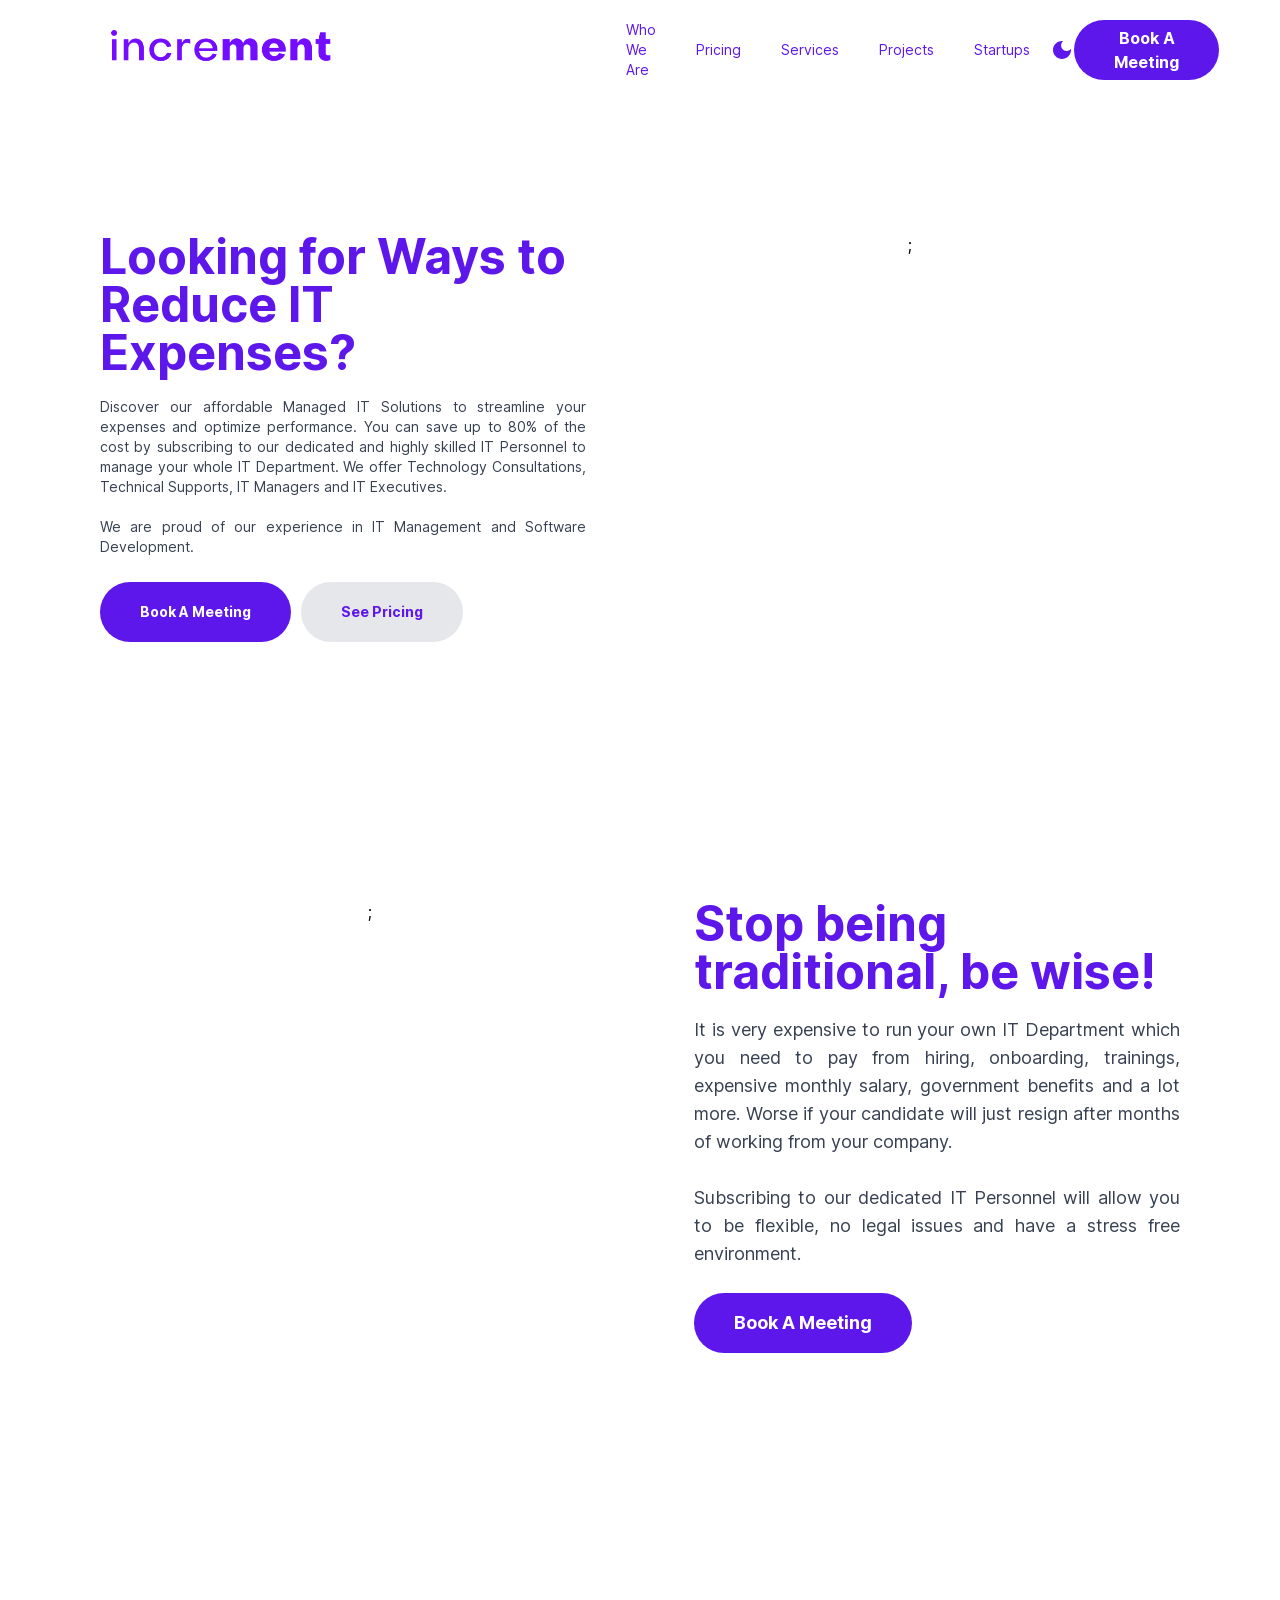
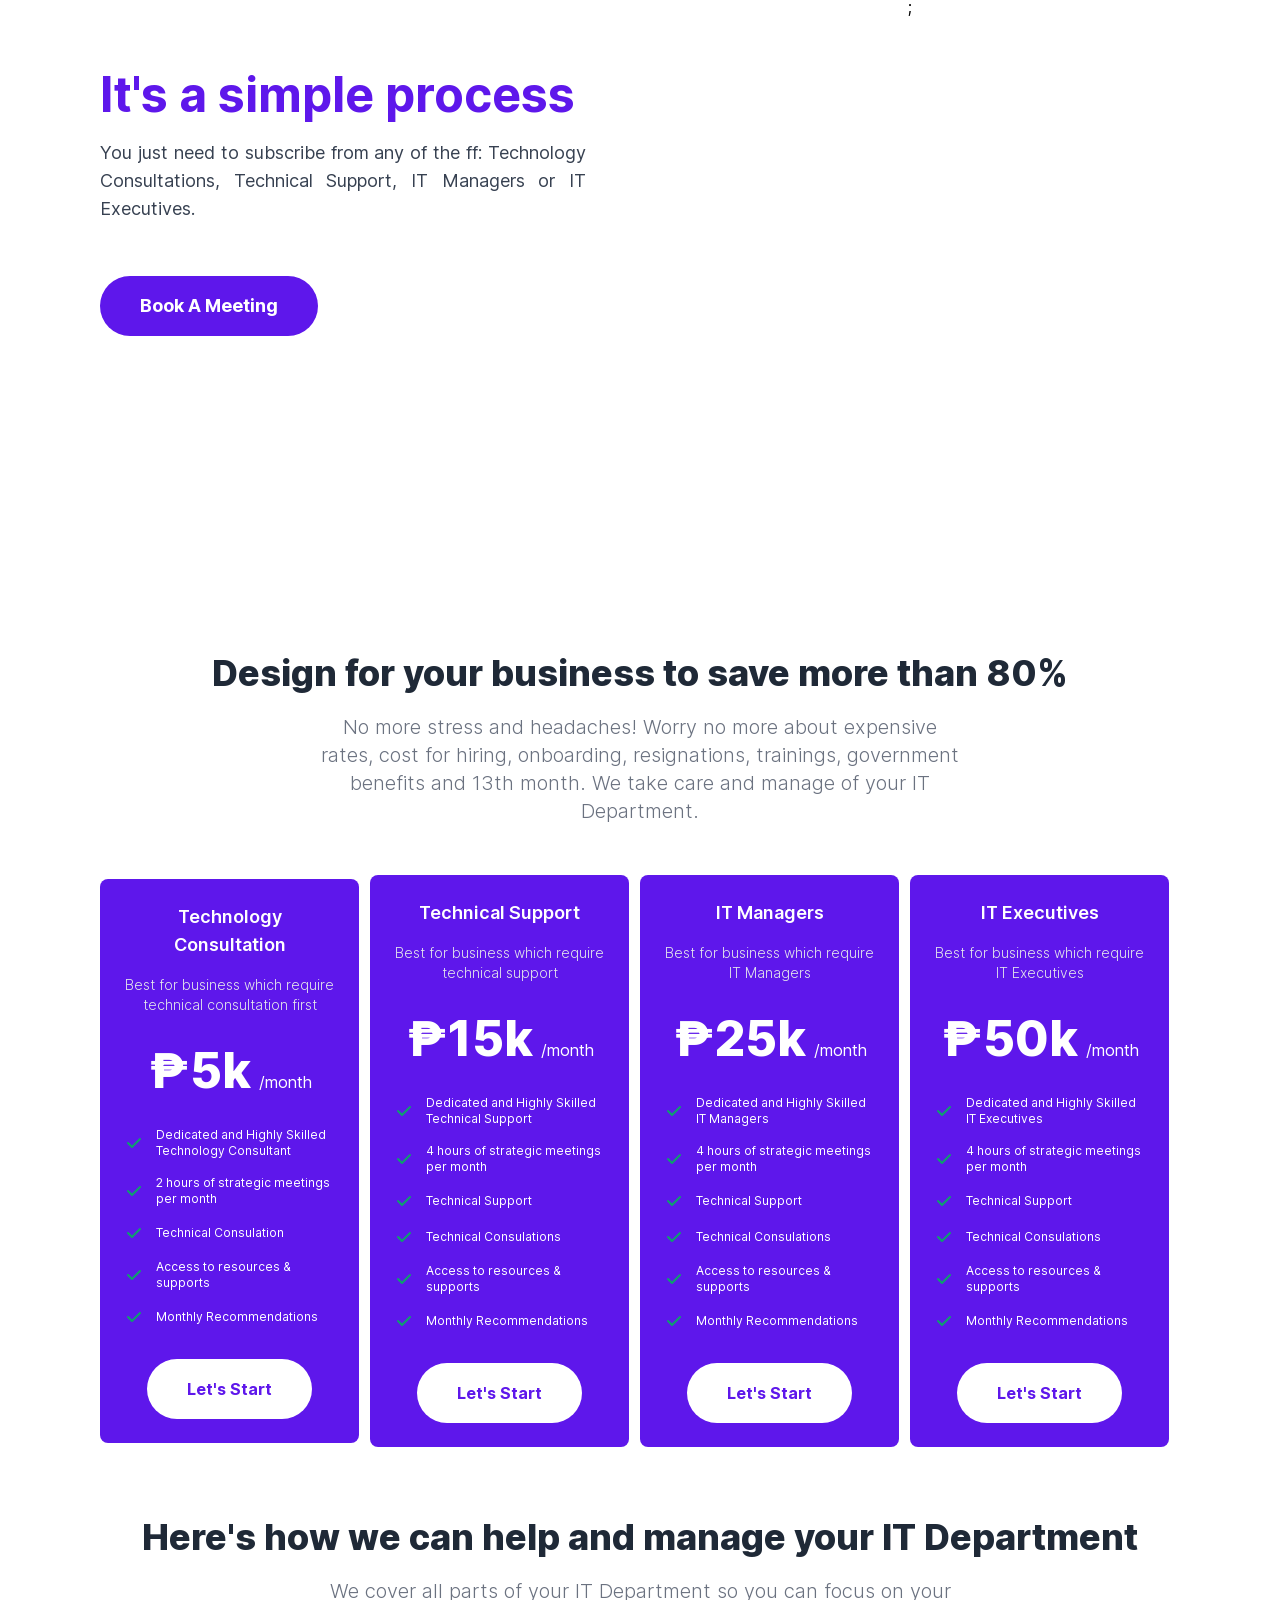
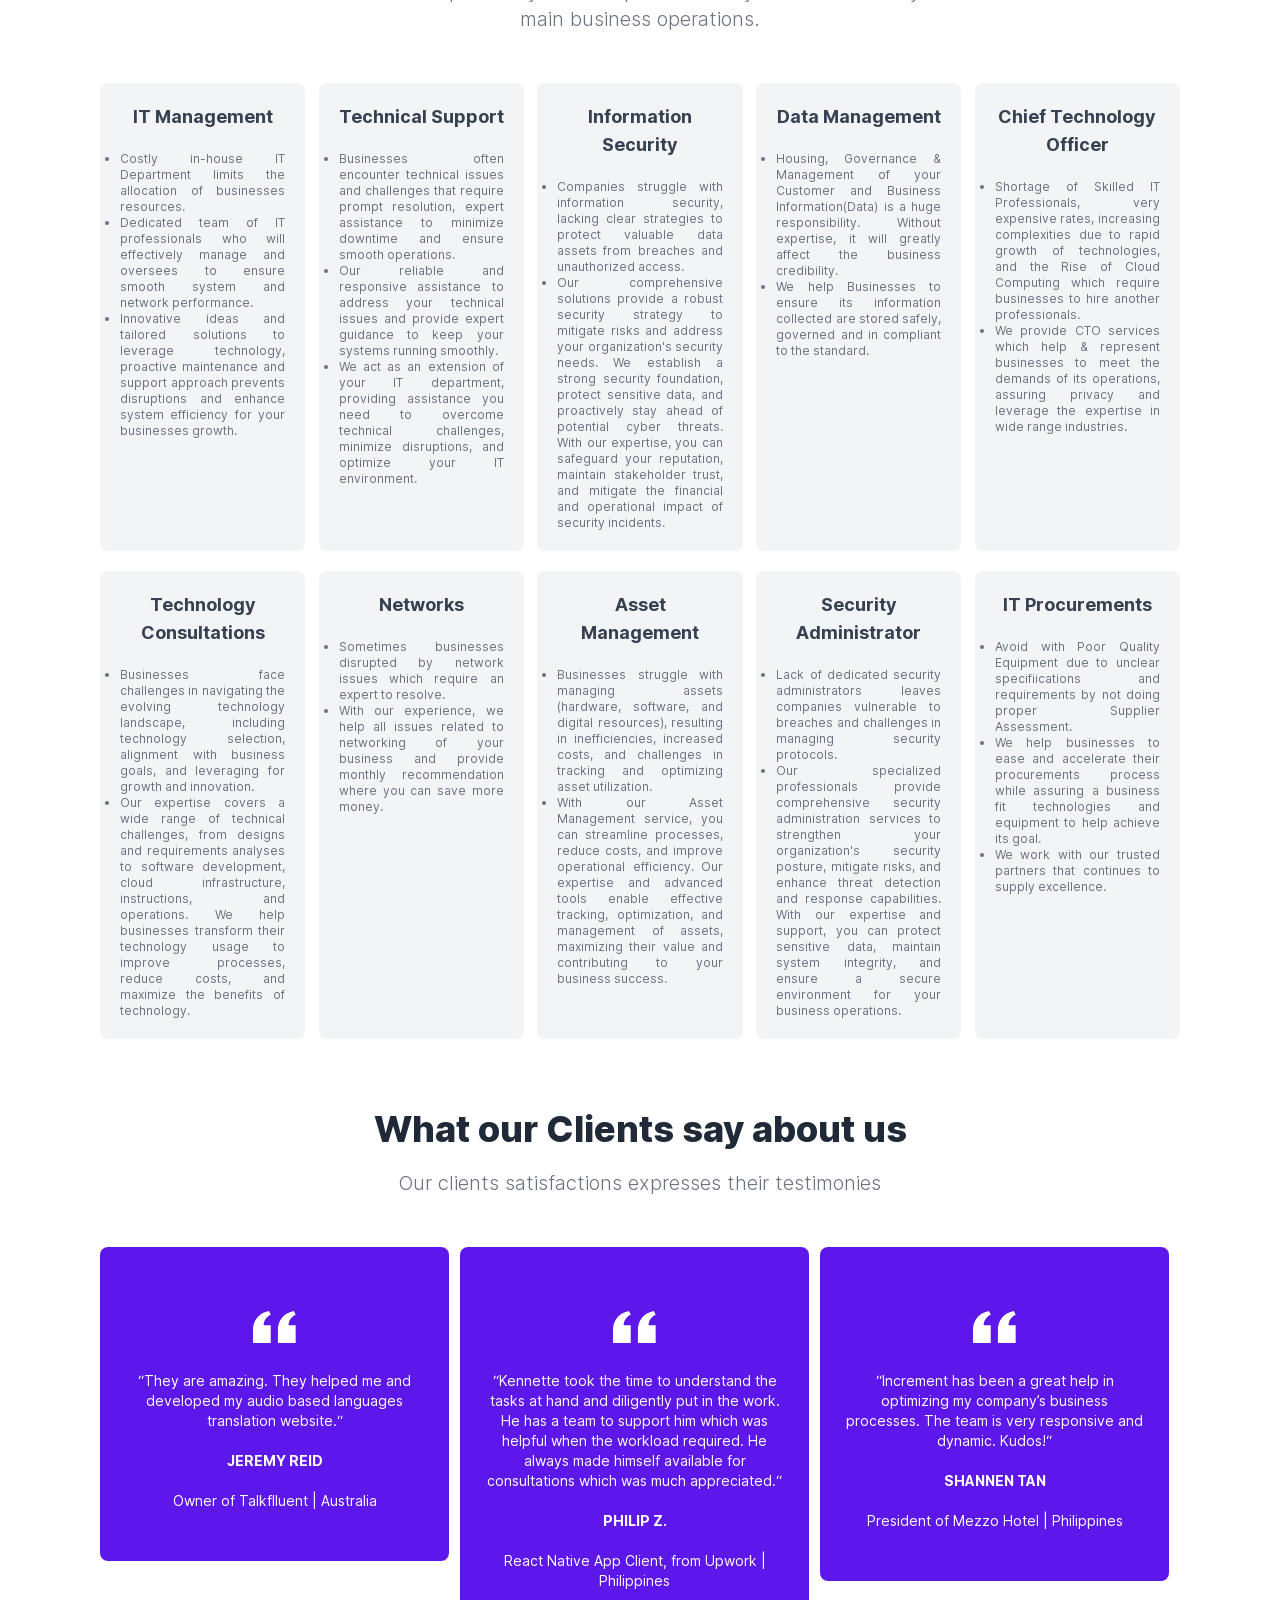
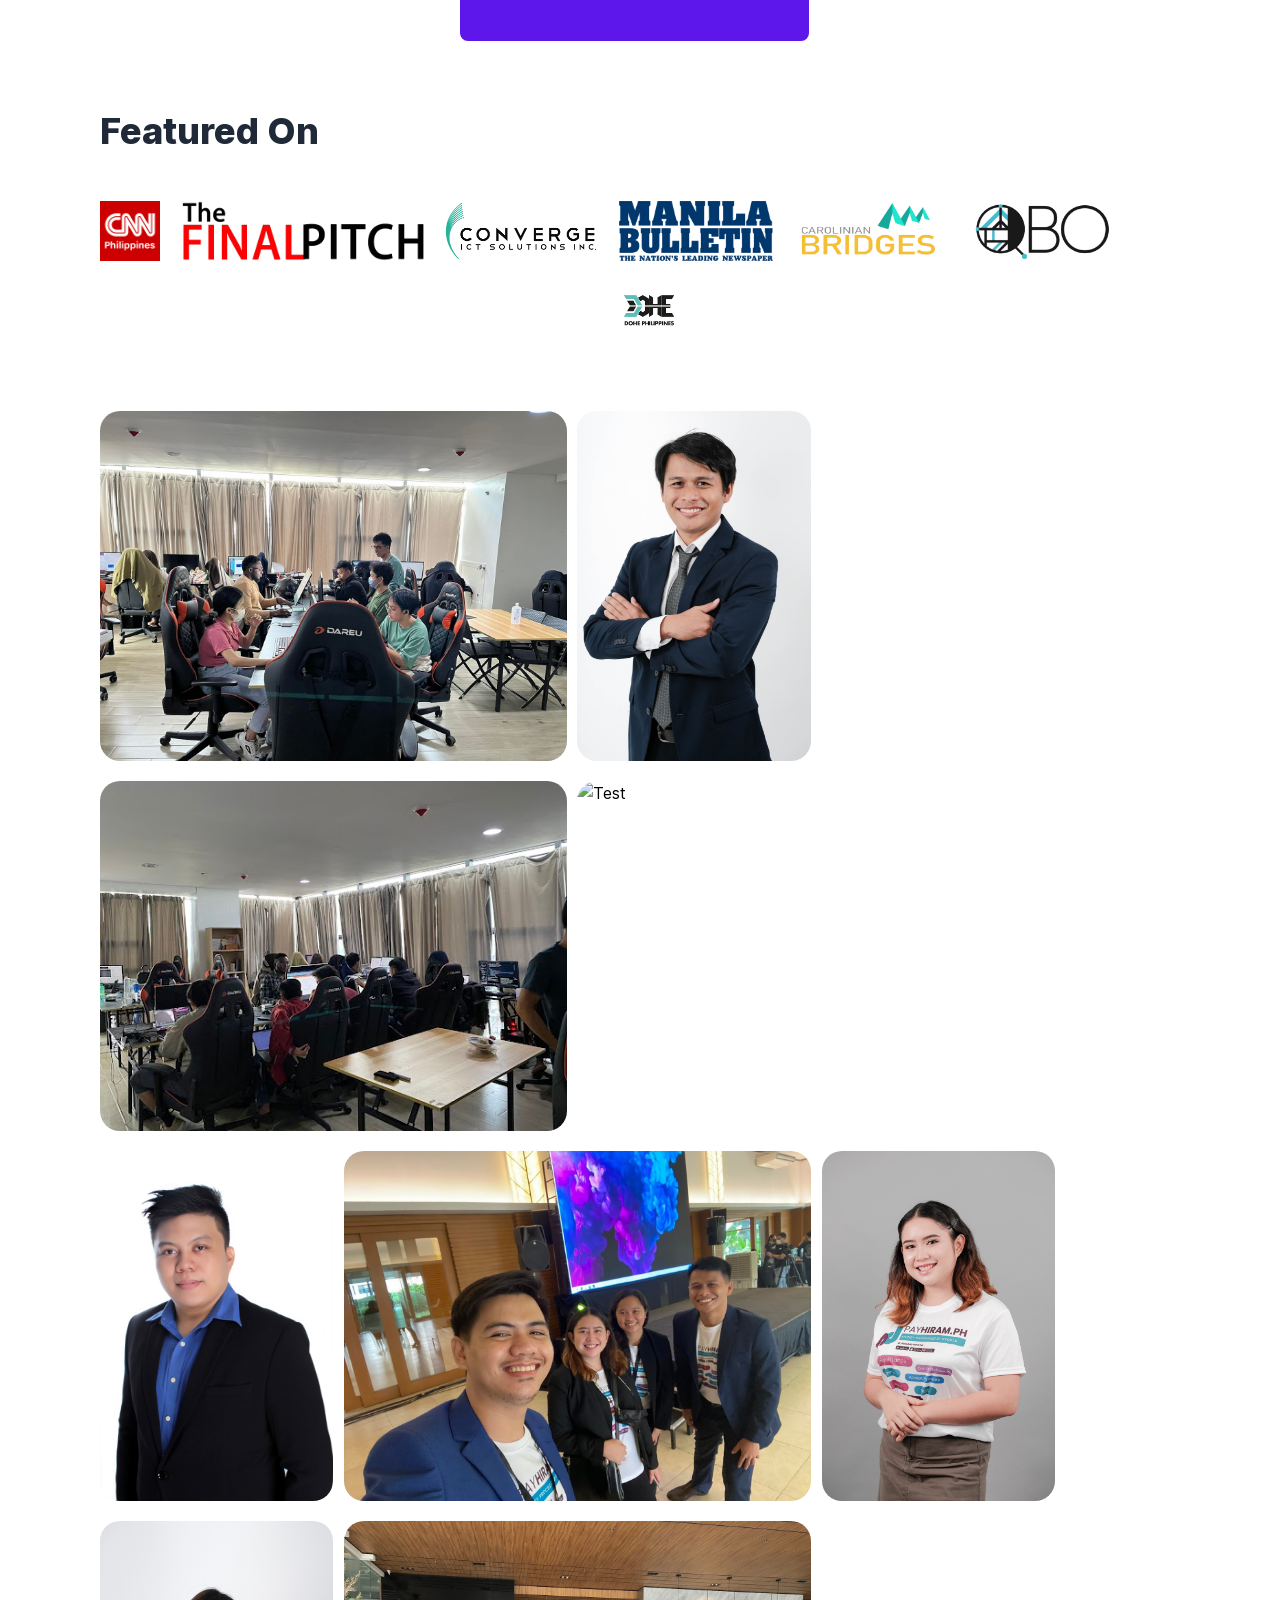
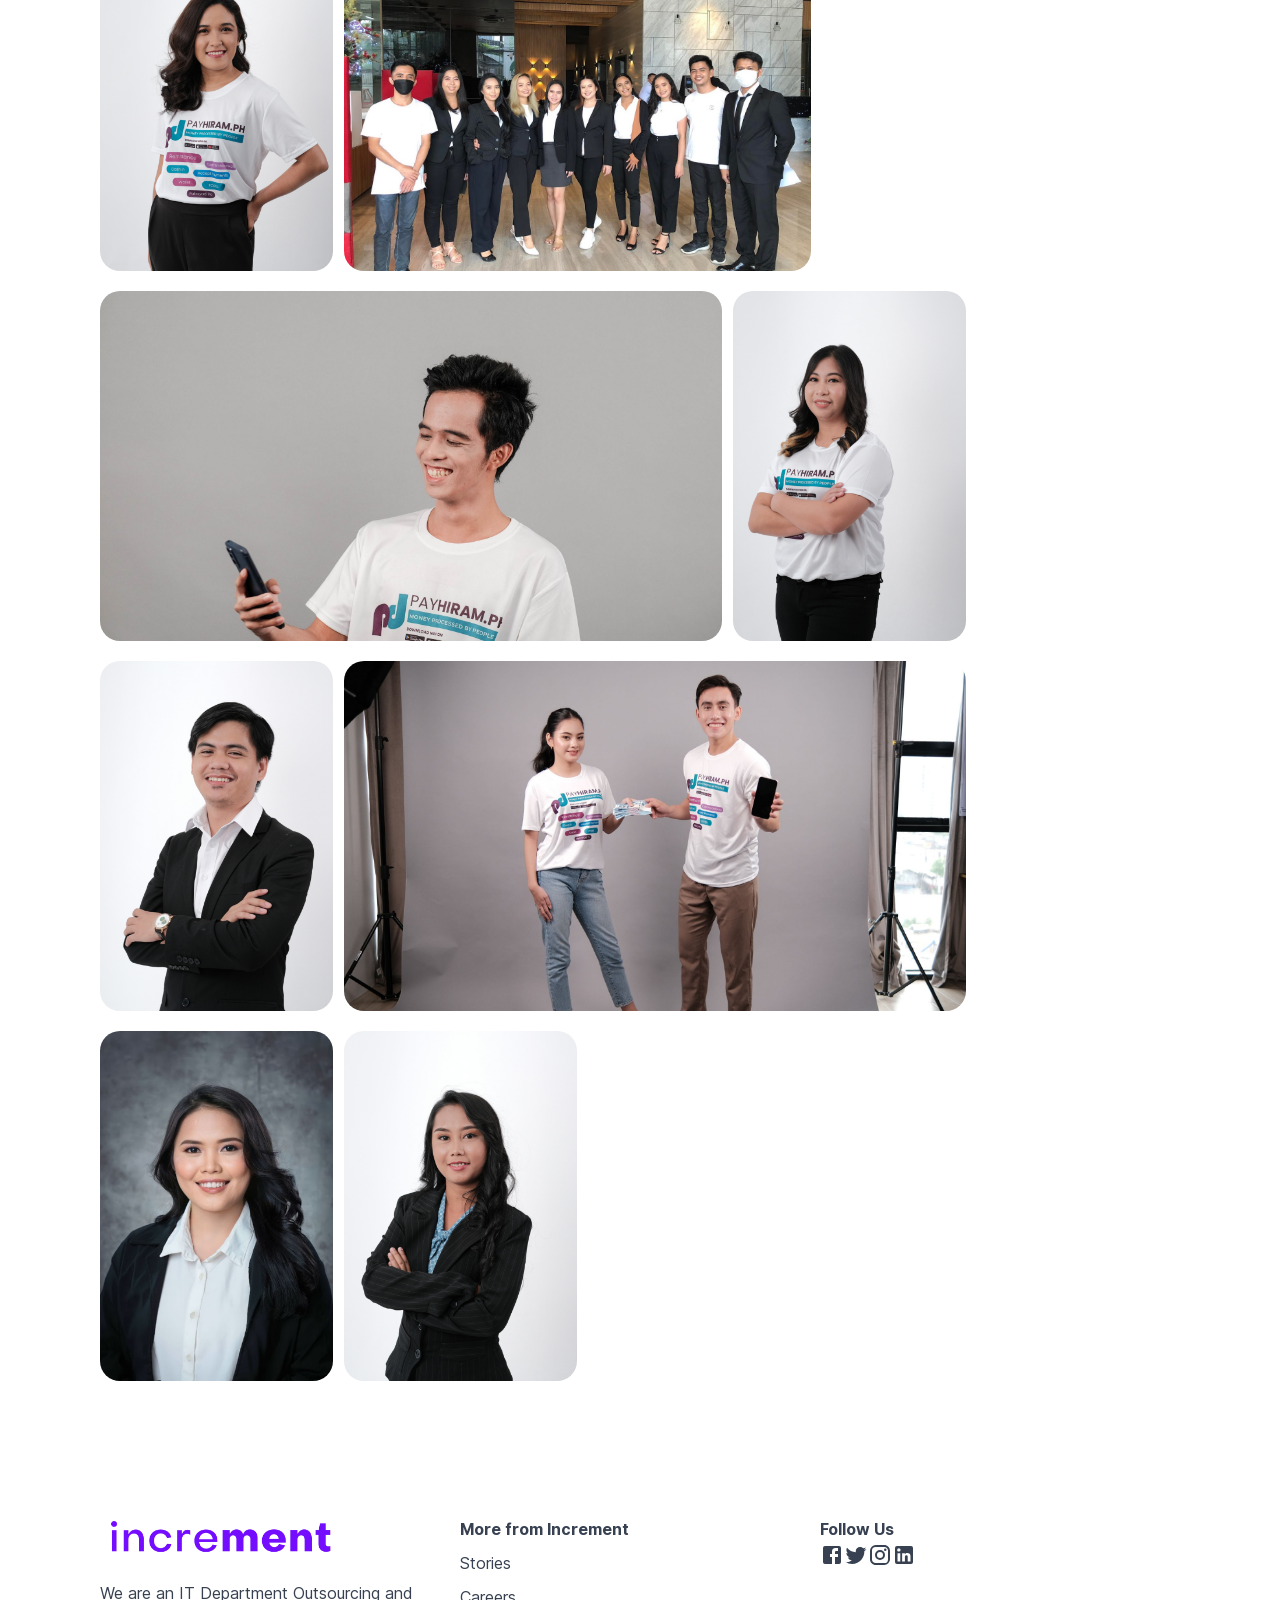
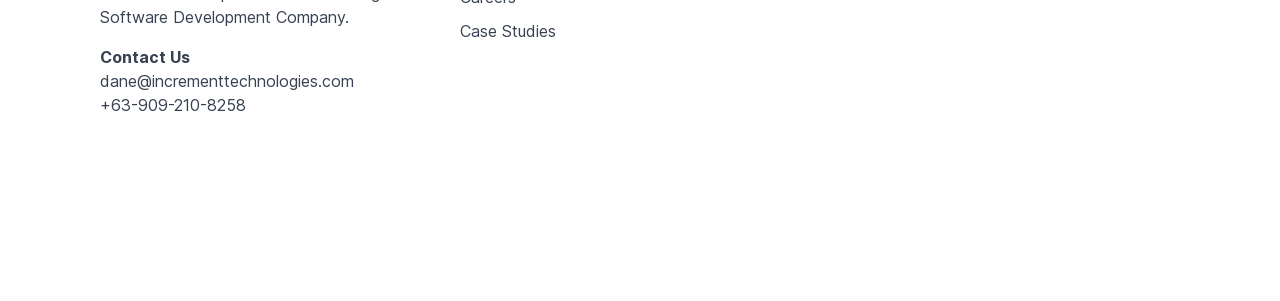
==== commit c755de51: "update" ====
--- a/index.html
+++ b/index.html
@@ -1 +1 @@
-<!DOCTYPE html><html lang="en"><head><meta charSet="utf-8"/><link rel="preload" as="font" href="/_next/static/media/2aaf0723e720e8b9-s.p.woff2" crossorigin="" type="font/woff2"/><link rel="stylesheet" href="/_next/static/css/90be4ca2b4e4506d.css" data-precedence="next"/><meta name="viewport" content="width=device-width, initial-scale=1"/><meta property="og:title" content="Increment: An IT Department Outsourcing and Software Development Company"/><meta property="og:description" content="We offer subscription services for a dedicated and Higly Skilled IT Personnel from Consultants for ₱5k, Technical Supports for ₱15k, IT Managers for ₱25k and IT Executives for ₱50k. Work setup will be virtual and upon request for onsite type of work."/><meta property="og:url" content="https://incrementtechnologies.com/"/><meta property="og:locale" content="en_US"/><meta property="og:image" content="https://incrementtechnologies.com/img/incrementmeta.png"/><meta property="og:image:width" content="1920"/><meta property="og:image:height" content="1080"/><meta property="og:type" content="website"/><meta name="twitter:card" content="summary_large_image"/><meta name="twitter:title" content="Increment: An IT Department Outsourcing and Software Development Company"/><meta name="twitter:description" content="We offer subscription services for a dedicated and Higly Skilled IT Personnel from Consultants for ₱5k, Technical Supports for ₱15k, IT Managers for ₱25k and IT Executives for ₱50k. Work setup will be virtual and upon request for onsite type of work."/><meta name="twitter:image" content="https://incrementtechnologies.com/img/incrementmeta.png"/><link rel="icon" href="/favicon.ico" type="image/x-icon" sizes="any"/><meta name="next-size-adjust"/><script src="/_next/static/chunks/polyfills-78c92fac7aa8fdd8.js" noModule=""></script></head><body class="__className_0ec1f4"><div class="w-full h-[100vh] float-left"><nav data-headlessui-state=""><div class="bg-white dark:bg-purple z-50 float-left w-full h-[100px] fixed text-purple dark:text-white"><div class="lg:block xl:block 2xl:block sm:hidden md:hidden xs:hidden"><div class="w-[45%] h-[100px] float-left content-center items-center flex href-link px-[100px]"><div class="w-full h-[80px] dark-logo dark:light-logo cursor-pointer"></div></div><div class="h-[100px] w-[55%] flex flex-row content-center items-center float-left justify-between pr-[100px]"><div></div><div class="lg:w-[95%] xl:w-[95%] 2xl:w-[95%] float-right flex justify-between items-center content-center"><span class="href-link cursor-pointer hover:underline px-[20px] pr-[20px] text-sm ">Who We Are</span><span class="href-link cursor-pointer hover:underline px-[20px] pr-[20px] text-sm ">Pricing</span><span class="href-link cursor-pointer hover:underline px-[20px] pr-[20px] text-sm ">Services</span><span class="href-link cursor-pointer hover:underline px-[20px] pr-[20px] text-sm ">Projects</span><span class="href-link cursor-pointer hover:underline px-[20px] pr-[20px] text-sm ">Startups</span><style data-emotion="css vubbuv">.css-vubbuv{-webkit-user-select:none;-moz-user-select:none;-ms-user-select:none;user-select:none;width:1em;height:1em;display:inline-block;fill:currentColor;-webkit-flex-shrink:0;-ms-flex-negative:0;flex-shrink:0;-webkit-transition:fill 200ms cubic-bezier(0.4, 0, 0.2, 1) 0ms;transition:fill 200ms cubic-bezier(0.4, 0, 0.2, 1) 0ms;font-size:1.5rem;}</style><style data-emotion="css 1tdger0">.css-1tdger0{-webkit-user-select:none;-moz-user-select:none;-ms-user-select:none;user-select:none;width:1em;height:1em;display:inline-block;fill:currentColor;-webkit-flex-shrink:0;-ms-flex-negative:0;flex-shrink:0;-webkit-transition:fill 200ms cubic-bezier(0.4, 0, 0.2, 1) 0ms;transition:fill 200ms cubic-bezier(0.4, 0, 0.2, 1) 0ms;font-size:1.5rem;-webkit-user-select:none;-moz-user-select:none;-ms-user-select:none;user-select:none;width:1em;height:1em;display:inline-block;fill:currentColor;-webkit-flex-shrink:0;-ms-flex-negative:0;flex-shrink:0;-webkit-transition:fill 200ms cubic-bezier(0.4, 0, 0.2, 1) 0ms;transition:fill 200ms cubic-bezier(0.4, 0, 0.2, 1) 0ms;font-size:1.5rem;}</style><svg class="MuiSvgIcon-root MuiSvgIcon-fontSizeMedium MuiSvgIcon-root MuiSvgIcon-fontSizeMedium cursor-pointer css-1tdger0" focusable="false" aria-hidden="true" viewBox="0 0 24 24" data-testid="DarkModeIcon"><path d="M12 3c-4.97 0-9 4.03-9 9s4.03 9 9 9 9-4.03 9-9c0-.46-.04-.92-.1-1.36-.98 1.37-2.58 2.26-4.4 2.26-2.98 0-5.4-2.42-5.4-5.4 0-1.81.89-3.42 2.26-4.4-.44-.06-.9-.1-1.36-.1z"></path></svg><span class="flex"><a target="_blank" href="https://calendly.com/incrementtechnnologies/30min" class="xs:text-center md:text-center sm:text-center"><div class="px-[40px] pr-[40px] font-bold h-[60px] cursor-pointer content-center items-center float-left flex rounded-[30px] text-white dark:text-purple bg-purple dark:bg-white">Book A Meeting</div></a></span></div></div></div><div class="sm:block md:block xs:block lg:hidden 2xl:hidden"><div class="w-full h-[100px] float-left content-center items-center flex href-link justify-between px-[20px] pr-[20px] "><span class="h-[80px] w-[90%]"><div class="w-full h-[80px] dark-logo dark:light-logo cursor-pointer"></div></span><style data-emotion="css vubbuv">.css-vubbuv{-webkit-user-select:none;-moz-user-select:none;-ms-user-select:none;user-select:none;width:1em;height:1em;display:inline-block;fill:currentColor;-webkit-flex-shrink:0;-ms-flex-negative:0;flex-shrink:0;-webkit-transition:fill 200ms cubic-bezier(0.4, 0, 0.2, 1) 0ms;transition:fill 200ms cubic-bezier(0.4, 0, 0.2, 1) 0ms;font-size:1.5rem;}</style><style data-emotion="css 1tdger0">.css-1tdger0{-webkit-user-select:none;-moz-user-select:none;-ms-user-select:none;user-select:none;width:1em;height:1em;display:inline-block;fill:currentColor;-webkit-flex-shrink:0;-ms-flex-negative:0;flex-shrink:0;-webkit-transition:fill 200ms cubic-bezier(0.4, 0, 0.2, 1) 0ms;transition:fill 200ms cubic-bezier(0.4, 0, 0.2, 1) 0ms;font-size:1.5rem;-webkit-user-select:none;-moz-user-select:none;-ms-user-select:none;user-select:none;width:1em;height:1em;display:inline-block;fill:currentColor;-webkit-flex-shrink:0;-ms-flex-negative:0;flex-shrink:0;-webkit-transition:fill 200ms cubic-bezier(0.4, 0, 0.2, 1) 0ms;transition:fill 200ms cubic-bezier(0.4, 0, 0.2, 1) 0ms;font-size:1.5rem;}</style><svg class="MuiSvgIcon-root MuiSvgIcon-fontSizeMedium MuiSvgIcon-root MuiSvgIcon-fontSizeMedium cursor-pointer css-1tdger0" focusable="false" aria-hidden="true" viewBox="0 0 24 24" data-testid="MenuOutlinedIcon"><path d="M3 18h18v-2H3v2zm0-5h18v-2H3v2zm0-7v2h18V6H3z"></path></svg></div></div></div></nav><div class="w-full min-h-[100vh] overflow-hidden float-left bg-white dark:bg-purple flex items-center content-center"><div class="w-full float-left lg:px-[100px] xl:px-[100px] 2xl:px-[100px] sm:px-[20px] md:px-[20px] xs:px-[20px]"><div class="lg:w-[45%] xl:w-[45%] 2xl:w-[45%] xs:w-full sm:w-full md:w-full float-left flex items-center content-center overflow-hidden min-h-[416px]"><div class=" sm:mt-[150px] xs:mt-[150px] md:mt-[150px] lg:mt-[0px] xl:mt-[0px] 2xl:mt-[0px]"><span class="w-full float-left text-purple dark:text-white font-bold lg:text-5xl xl:text-5xl 2xl:text-5xl sm:text-4xl xs:text-4xl md:text-4xl">Looking for Ways to Reduce IT Expenses?</span><div class="w-full float-lef text-gray-700 dark:text-white"><span class="text-sm w-full float-left mt-[20px] text-justify mb-[25px]"><p>Discover our affordable Managed IT Solutions to streamline your expenses and optimize performance. You can save up to 80% of the cost by subscribing to our dedicated and highly skilled IT Personnel to manage your whole IT Department. We offer Technology Consultations, Technical Supports, IT Managers and IT Executives.</p><br/><p class="lg:hidden xl:hidden 2xl:hidden">Price starts for as low as ₱5k / month.</p><br class="lg:hidden xl:hidden 2xl:hidden"/><p>We are proud of our experience in IT Management and Software Development.</p><span class="mt-[25px] flex"><a target="_blank" href="https://calendly.com/incrementtechnnologies/30min" class="xs:text-center md:text-center sm:text-center"><div class="px-[40px] pr-[40px] font-bold h-[60px] cursor-pointer content-center items-center float-left flex rounded-[30px] text-white dark:text-purple bg-purple dark:bg-white">Book A Meeting</div></a></span></span></div></div></div><div class="lg:w-[50%] xl:w-[50%] 2xl:w-[50%] lg:ml-[5%] lx:ml-[5%] 2xl:ml-[5%] xs:w-full sm:w-full md:w-full float-left text-center lg:block xl:block 2xl:block sm:hidden xs:hidden md:hidden"><div class=""><div id="" class=""></div></div>;</div><div class="lg:w-[50%] xl:w-[50%] 2xl:w-[50%] lg:ml-[5%] lx:ml-[5%] 2xl:ml-[5%] xs:w-full sm:w-full md:w-full float-left text-center lg:hidden xl:hidden 2xl:hidden sm:block xs:block md:block mt-[50px]"><div class=""><div id="" class=""></div></div>;</div></div></div><div class="w-full min-h-[50vh] overflow-hidden float-left bg-white dark:bg-purple flex items-center content-center"><div class="w-full float-left lg:px-[100px] xl:px-[100px] 2xl:px-[100px] sm:px-[20px] md:px-[20px] xs:px-[20px]"><div class="lg:w-[50%] xl:w-[50%] 2xl:w-[50%] lg:mr-[5%] lx:mr-[5%] 2xl:mr-[5%] xs:w-full sm:w-full md:w-full float-left text-center lg:block xl:block 2xl:block sm:hidden xs:hidden md:hidden"><div class=""><div id="" class=""></div></div>;</div><div class="lg:w-[50%] xl:w-[50%] 2xl:w-[50%] lg:mr-[5%] lx:mr-[5%] 2xl:mr-[5%] xs:w-full sm:w-full md:w-full float-left  text-center lg:hidden xl:hidden 2xl:hidden sm:block xs:block md:block mt-[50px]"><div class=""><div id="" class=""></div></div>;</div><div class="lg:w-[45%] xl:w-[45%] 2xl:w-[45%] xs:w-full sm:w-full md:w-full float-left flex items-center content-center overflow-hidden min-h-[416px]"><div class="w-full"><span class="font-bold w-full float-left text-purple dark:text-white lg:text-5xl xl:text-5xl 2xl:text-5xl sm:text-4xl xs:text-4xl md:text-4xl">Stop being traditional, be wise!</span><div class="w-full float-lef text-gray-700 dark:text-white"><span class="text-lg w-full float-left mt-[20px] text-justify"><p>It is very expensive to run your own IT Department which you need to pay from hiring, onboarding, trainings, expensive monthly salary, government benefits and a lot more. Worse if your candidate will just resign after months of working from your company.</p><br/><p>Subscribing to our dedicated IT Personnel will allow you to be flexible, no legal issues and have a stress free environment.</p><span class="mt-[25px] flex"><a target="_blank" href="https://calendly.com/incrementtechnnologies/30min" class="xs:text-center md:text-center sm:text-center"><div class="px-[40px] pr-[40px] font-bold h-[60px] cursor-pointer content-center items-center float-left flex rounded-[30px] text-white dark:text-purple bg-purple dark:bg-white">Book A Meeting</div></a></span></span></div></div></div></div></div><div class="w-full min-h-[100vh] overflow-hidden float-left bg-white dark:bg-purple flex items-center content-center"><div class="w-full float-left lg:px-[100px] xl:px-[100px] 2xl:px-[100px] sm:px-[20px] md:px-[20px] xs:px-[20px]"><div class="lg:w-[45%] xl:w-[45%] 2xl:w-[45%] xs:w-full sm:w-full md:w-full float-left flex items-center content-center overflow-hidden min-h-[416px]"><div><span class="w-full float-left text-purple dark:text-white font-bold lg:text-5xl xl:text-5xl 2xl:text-5xl sm:text-4xl xs:text-4xl md:text-4xl">It&#x27;s a simple process</span><div class="w-full float-lef text-gray-700 dark:text-white"><span class="text-lg w-full float-left mt-[20px] text-justify"><p>You just need to subscribe from any of the ff: Technology Consultations, Technical Support, IT Managers or IT Executives.</p><br/><span class="mt-[25px] flex"><a target="_blank" href="https://calendly.com/incrementtechnnologies/30min" class="xs:text-center md:text-center sm:text-center"><div class="px-[40px] pr-[40px] font-bold h-[60px] cursor-pointer content-center items-center float-left flex rounded-[30px] text-white dark:text-purple bg-purple dark:bg-white">Book A Meeting</div></a></span></span></div></div></div><div class="lg:w-[50%] xl:w-[50%] 2xl:w-[50%] lg:ml-[5%] lx:ml-[5%] 2xl:ml-[5%] xs:w-full sm:w-full md:w-full float-left text-center lg:block xl:block 2xl:block sm:hidden xs:hidden md:hidden"><div class=""><div id="" class=""></div></div>;</div><div class="lg:w-[50%] xl:w-[50%] 2xl:w-[50%] lg:ml-[5%] lx:ml-[5%] 2xl:ml-[5%] xs:w-full sm:w-full md:w-full float-left text-center lg:hidden xl:hidden 2xl:hidden sm:block xs:block md:block mt-[50px]"><div class=""><div id="" class=""></div></div>;</div></div></div><div class="bg-white dark:bg-purple w-full min-h-[80vh] float-left lg:px-[100px] xl:px-[100px] 2xl:px-[100px] sm:px-[20px] md:px-[20px] xs:px-[20px]" id="pricing-section"><div class="w-full float-left"><h2 class="text-4xl text-center font-extrabold text-gray-800 dark:text-white">Design for your business to save more than 80%</h2><div class="w-full float-left mt-[20px] lg:px-[20%] xl:px-p20%] 2xl:px-[20%] sm:px-[20px] md:px-[20px] xs:px-[20px]"><p class="text-gray-500 font-light text-center text-xl dark:text-white">No more stress and headaches! Worry no more about expensive rates, cost for hiring, onboarding, resignations, trainings, government benefits and 13th month. We take care and manage of your IT Department.</p></div></div><div class="mt-[50px] float-left w-full lg:flex 2xl:flex xl:flex justify-between items-center content-center"><div class="lg:w-[24%] xl:w-[24%] 2xl:w-[24%] sm:w-[100%] md:w-[49%] md:mr-[1%] xs:w-[100%] float-left mb-[20px]"><div class="w-full float-left"><div class="p-6 text-center text-gray-900 bg-purple rounded-lg dark:bg-white overflow-hidden"><h3 class="mb-4 text-lg font-semibold text-white dark:text-gray-900">Technology Consultation</h3><p class="font-light text-gray-200 sm:text-sm dark:text-gray-500">Best for business which require technical consultation first</p><div class="flex justify-center items-baseline my-8"><span class="mr-2 text-5xl font-extrabold text-white dark:text-gray-950">₱5k</span><span class="text-white dark:text-gray-400">/month</span></div><ul role="list" class="mb-8 space-y-4 text-left"><li class="flex items-center space-x-3"><svg class="flex-shrink-0 w-5 h-5 text-green-500 dark:text-green-400" fill="currentColor" viewBox="0 0 20 20" xmlns="http://www.w3.org/2000/svg"><path fill-rule="evenodd" d="M16.707 5.293a1 1 0 010 1.414l-8 8a1 1 0 01-1.414 0l-4-4a1 1 0 011.414-1.414L8 12.586l7.293-7.293a1 1 0 011.414 0z" clip-rule="evenodd"></path></svg><span class="text-white dark:text-gray-500 text-xs">Dedicated and Highly Skilled Technology Consultant</span></li><li class="flex items-center space-x-3"><svg class="flex-shrink-0 w-5 h-5 text-green-500 dark:text-green-400" fill="currentColor" viewBox="0 0 20 20" xmlns="http://www.w3.org/2000/svg"><path fill-rule="evenodd" d="M16.707 5.293a1 1 0 010 1.414l-8 8a1 1 0 01-1.414 0l-4-4a1 1 0 011.414-1.414L8 12.586l7.293-7.293a1 1 0 011.414 0z" clip-rule="evenodd"></path></svg><span class="text-white dark:text-gray-500 text-xs">2 hours of strategic meetings per month</span></li><li class="flex items-center space-x-3"><svg class="flex-shrink-0 w-5 h-5 text-green-500 dark:text-green-400" fill="currentColor" viewBox="0 0 20 20" xmlns="http://www.w3.org/2000/svg"><path fill-rule="evenodd" d="M16.707 5.293a1 1 0 010 1.414l-8 8a1 1 0 01-1.414 0l-4-4a1 1 0 011.414-1.414L8 12.586l7.293-7.293a1 1 0 011.414 0z" clip-rule="evenodd"></path></svg><span class="text-white dark:text-gray-500 text-xs">Technical Consulation</span></li><li class="flex items-center space-x-3"><svg class="flex-shrink-0 w-5 h-5 text-green-500 dark:text-green-400" fill="currentColor" viewBox="0 0 20 20" xmlns="http://www.w3.org/2000/svg"><path fill-rule="evenodd" d="M16.707 5.293a1 1 0 010 1.414l-8 8a1 1 0 01-1.414 0l-4-4a1 1 0 011.414-1.414L8 12.586l7.293-7.293a1 1 0 011.414 0z" clip-rule="evenodd"></path></svg><span class="text-white dark:text-gray-500 text-xs">Access to resources &amp; supports</span></li><li class="flex items-center space-x-3"><svg class="flex-shrink-0 w-5 h-5 text-green-500 dark:text-green-400" fill="currentColor" viewBox="0 0 20 20" xmlns="http://www.w3.org/2000/svg"><path fill-rule="evenodd" d="M16.707 5.293a1 1 0 010 1.414l-8 8a1 1 0 01-1.414 0l-4-4a1 1 0 011.414-1.414L8 12.586l7.293-7.293a1 1 0 011.414 0z" clip-rule="evenodd"></path></svg><span class="text-white dark:text-gray-500 text-xs">Monthly Recommendations</span></li></ul><span class="w-full mt-[20px] flex items-center content-center justify-center"><a target="_blank" href="https://calendly.com/incrementtechnnologies/30min"><div class="px-[40px] pr-[40px] font-bold h-[60px] cursor-pointer content-center items-center float-left flex rounded-[30px] text-purple dark:text-white bg-white dark:bg-purple">Let&#x27;s Start</div></a></span></div></div></div><div class="lg:w-[24%] xl:w-[24%] 2xl:w-[24%] sm:w-[100%] md:w-[49%] md:mr-[1%] xs:w-[100%] float-left mb-[20px]"><div class="w-full float-left"><div class="p-6 text-center text-gray-900 bg-purple rounded-lg dark:bg-white overflow-hidden"><h3 class="mb-4 text-lg font-semibold text-white dark:text-gray-900">Technical Support</h3><p class="font-light text-gray-200 sm:text-sm dark:text-gray-500">Best for business which require technical support</p><div class="flex justify-center items-baseline my-8"><span class="mr-2 text-5xl font-extrabold text-white dark:text-gray-950">₱15k</span><span class="text-white dark:text-gray-400">/month</span></div><ul role="list" class="mb-8 space-y-4 text-left"><li class="flex items-center space-x-3"><svg class="flex-shrink-0 w-5 h-5 text-green-500 dark:text-green-400" fill="currentColor" viewBox="0 0 20 20" xmlns="http://www.w3.org/2000/svg"><path fill-rule="evenodd" d="M16.707 5.293a1 1 0 010 1.414l-8 8a1 1 0 01-1.414 0l-4-4a1 1 0 011.414-1.414L8 12.586l7.293-7.293a1 1 0 011.414 0z" clip-rule="evenodd"></path></svg><span class="text-white dark:text-gray-500 text-xs">Dedicated and Highly Skilled Technical Support</span></li><li class="flex items-center space-x-3"><svg class="flex-shrink-0 w-5 h-5 text-green-500 dark:text-green-400" fill="currentColor" viewBox="0 0 20 20" xmlns="http://www.w3.org/2000/svg"><path fill-rule="evenodd" d="M16.707 5.293a1 1 0 010 1.414l-8 8a1 1 0 01-1.414 0l-4-4a1 1 0 011.414-1.414L8 12.586l7.293-7.293a1 1 0 011.414 0z" clip-rule="evenodd"></path></svg><span class="text-white dark:text-gray-500 text-xs">4 hours of strategic meetings per month</span></li><li class="flex items-center space-x-3"><svg class="flex-shrink-0 w-5 h-5 text-green-500 dark:text-green-400" fill="currentColor" viewBox="0 0 20 20" xmlns="http://www.w3.org/2000/svg"><path fill-rule="evenodd" d="M16.707 5.293a1 1 0 010 1.414l-8 8a1 1 0 01-1.414 0l-4-4a1 1 0 011.414-1.414L8 12.586l7.293-7.293a1 1 0 011.414 0z" clip-rule="evenodd"></path></svg><span class="text-white dark:text-gray-500 text-xs">Technical Support</span></li><li class="flex items-center space-x-3"><svg class="flex-shrink-0 w-5 h-5 text-green-500 dark:text-green-400" fill="currentColor" viewBox="0 0 20 20" xmlns="http://www.w3.org/2000/svg"><path fill-rule="evenodd" d="M16.707 5.293a1 1 0 010 1.414l-8 8a1 1 0 01-1.414 0l-4-4a1 1 0 011.414-1.414L8 12.586l7.293-7.293a1 1 0 011.414 0z" clip-rule="evenodd"></path></svg><span class="text-white dark:text-gray-500 text-xs">Technical Consulations</span></li><li class="flex items-center space-x-3"><svg class="flex-shrink-0 w-5 h-5 text-green-500 dark:text-green-400" fill="currentColor" viewBox="0 0 20 20" xmlns="http://www.w3.org/2000/svg"><path fill-rule="evenodd" d="M16.707 5.293a1 1 0 010 1.414l-8 8a1 1 0 01-1.414 0l-4-4a1 1 0 011.414-1.414L8 12.586l7.293-7.293a1 1 0 011.414 0z" clip-rule="evenodd"></path></svg><span class="text-white dark:text-gray-500 text-xs">Access to resources &amp; supports</span></li><li class="flex items-center space-x-3"><svg class="flex-shrink-0 w-5 h-5 text-green-500 dark:text-green-400" fill="currentColor" viewBox="0 0 20 20" xmlns="http://www.w3.org/2000/svg"><path fill-rule="evenodd" d="M16.707 5.293a1 1 0 010 1.414l-8 8a1 1 0 01-1.414 0l-4-4a1 1 0 011.414-1.414L8 12.586l7.293-7.293a1 1 0 011.414 0z" clip-rule="evenodd"></path></svg><span class="text-white dark:text-gray-500 text-xs">Monthly Recommendations</span></li></ul><span class="w-full mt-[20px] flex items-center content-center justify-center"><a target="_blank" href="https://calendly.com/incrementtechnnologies/30min"><div class="px-[40px] pr-[40px] font-bold h-[60px] cursor-pointer content-center items-center float-left flex rounded-[30px] text-purple dark:text-white bg-white dark:bg-purple">Let&#x27;s Start</div></a></span></div></div></div><div class="lg:w-[24%] xl:w-[24%] 2xl:w-[24%] sm:w-[100%] md:w-[49%] md:mr-[1%] xs:w-[100%] float-left mb-[20px]"><div class="w-full float-left"><div class="p-6 text-center text-gray-900 bg-purple rounded-lg dark:bg-white overflow-hidden"><h3 class="mb-4 text-lg font-semibold text-white dark:text-gray-900">IT Managers</h3><p class="font-light text-gray-200 sm:text-sm dark:text-gray-500">Best for business which require IT Managers</p><div class="flex justify-center items-baseline my-8"><span class="mr-2 text-5xl font-extrabold text-white dark:text-gray-950">₱25k</span><span class="text-white dark:text-gray-400">/month</span></div><ul role="list" class="mb-8 space-y-4 text-left"><li class="flex items-center space-x-3"><svg class="flex-shrink-0 w-5 h-5 text-green-500 dark:text-green-400" fill="currentColor" viewBox="0 0 20 20" xmlns="http://www.w3.org/2000/svg"><path fill-rule="evenodd" d="M16.707 5.293a1 1 0 010 1.414l-8 8a1 1 0 01-1.414 0l-4-4a1 1 0 011.414-1.414L8 12.586l7.293-7.293a1 1 0 011.414 0z" clip-rule="evenodd"></path></svg><span class="text-white dark:text-gray-500 text-xs">Dedicated and Highly Skilled IT Managers</span></li><li class="flex items-center space-x-3"><svg class="flex-shrink-0 w-5 h-5 text-green-500 dark:text-green-400" fill="currentColor" viewBox="0 0 20 20" xmlns="http://www.w3.org/2000/svg"><path fill-rule="evenodd" d="M16.707 5.293a1 1 0 010 1.414l-8 8a1 1 0 01-1.414 0l-4-4a1 1 0 011.414-1.414L8 12.586l7.293-7.293a1 1 0 011.414 0z" clip-rule="evenodd"></path></svg><span class="text-white dark:text-gray-500 text-xs">4 hours of strategic meetings per month</span></li><li class="flex items-center space-x-3"><svg class="flex-shrink-0 w-5 h-5 text-green-500 dark:text-green-400" fill="currentColor" viewBox="0 0 20 20" xmlns="http://www.w3.org/2000/svg"><path fill-rule="evenodd" d="M16.707 5.293a1 1 0 010 1.414l-8 8a1 1 0 01-1.414 0l-4-4a1 1 0 011.414-1.414L8 12.586l7.293-7.293a1 1 0 011.414 0z" clip-rule="evenodd"></path></svg><span class="text-white dark:text-gray-500 text-xs">Technical Support</span></li><li class="flex items-center space-x-3"><svg class="flex-shrink-0 w-5 h-5 text-green-500 dark:text-green-400" fill="currentColor" viewBox="0 0 20 20" xmlns="http://www.w3.org/2000/svg"><path fill-rule="evenodd" d="M16.707 5.293a1 1 0 010 1.414l-8 8a1 1 0 01-1.414 0l-4-4a1 1 0 011.414-1.414L8 12.586l7.293-7.293a1 1 0 011.414 0z" clip-rule="evenodd"></path></svg><span class="text-white dark:text-gray-500 text-xs">Technical Consulations</span></li><li class="flex items-center space-x-3"><svg class="flex-shrink-0 w-5 h-5 text-green-500 dark:text-green-400" fill="currentColor" viewBox="0 0 20 20" xmlns="http://www.w3.org/2000/svg"><path fill-rule="evenodd" d="M16.707 5.293a1 1 0 010 1.414l-8 8a1 1 0 01-1.414 0l-4-4a1 1 0 011.414-1.414L8 12.586l7.293-7.293a1 1 0 011.414 0z" clip-rule="evenodd"></path></svg><span class="text-white dark:text-gray-500 text-xs">Access to resources &amp; supports</span></li><li class="flex items-center space-x-3"><svg class="flex-shrink-0 w-5 h-5 text-green-500 dark:text-green-400" fill="currentColor" viewBox="0 0 20 20" xmlns="http://www.w3.org/2000/svg"><path fill-rule="evenodd" d="M16.707 5.293a1 1 0 010 1.414l-8 8a1 1 0 01-1.414 0l-4-4a1 1 0 011.414-1.414L8 12.586l7.293-7.293a1 1 0 011.414 0z" clip-rule="evenodd"></path></svg><span class="text-white dark:text-gray-500 text-xs">Monthly Recommendations</span></li></ul><span class="w-full mt-[20px] flex items-center content-center justify-center"><a target="_blank" href="https://calendly.com/incrementtechnnologies/30min"><div class="px-[40px] pr-[40px] font-bold h-[60px] cursor-pointer content-center items-center float-left flex rounded-[30px] text-purple dark:text-white bg-white dark:bg-purple">Let&#x27;s Start</div></a></span></div></div></div><div class="lg:w-[24%] xl:w-[24%] 2xl:w-[24%] sm:w-[100%] md:w-[49%] md:mr-[1%] xs:w-[100%] float-left mb-[20px]"><div class="w-full float-left"><div class="p-6 text-center text-gray-900 bg-purple rounded-lg dark:bg-white overflow-hidden"><h3 class="mb-4 text-lg font-semibold text-white dark:text-gray-900">IT Executives</h3><p class="font-light text-gray-200 sm:text-sm dark:text-gray-500">Best for business which require IT Executives</p><div class="flex justify-center items-baseline my-8"><span class="mr-2 text-5xl font-extrabold text-white dark:text-gray-950">₱50k</span><span class="text-white dark:text-gray-400">/month</span></div><ul role="list" class="mb-8 space-y-4 text-left"><li class="flex items-center space-x-3"><svg class="flex-shrink-0 w-5 h-5 text-green-500 dark:text-green-400" fill="currentColor" viewBox="0 0 20 20" xmlns="http://www.w3.org/2000/svg"><path fill-rule="evenodd" d="M16.707 5.293a1 1 0 010 1.414l-8 8a1 1 0 01-1.414 0l-4-4a1 1 0 011.414-1.414L8 12.586l7.293-7.293a1 1 0 011.414 0z" clip-rule="evenodd"></path></svg><span class="text-white dark:text-gray-500 text-xs">Dedicated and Highly Skilled IT Executives</span></li><li class="flex items-center space-x-3"><svg class="flex-shrink-0 w-5 h-5 text-green-500 dark:text-green-400" fill="currentColor" viewBox="0 0 20 20" xmlns="http://www.w3.org/2000/svg"><path fill-rule="evenodd" d="M16.707 5.293a1 1 0 010 1.414l-8 8a1 1 0 01-1.414 0l-4-4a1 1 0 011.414-1.414L8 12.586l7.293-7.293a1 1 0 011.414 0z" clip-rule="evenodd"></path></svg><span class="text-white dark:text-gray-500 text-xs">4 hours of strategic meetings per month</span></li><li class="flex items-center space-x-3"><svg class="flex-shrink-0 w-5 h-5 text-green-500 dark:text-green-400" fill="currentColor" viewBox="0 0 20 20" xmlns="http://www.w3.org/2000/svg"><path fill-rule="evenodd" d="M16.707 5.293a1 1 0 010 1.414l-8 8a1 1 0 01-1.414 0l-4-4a1 1 0 011.414-1.414L8 12.586l7.293-7.293a1 1 0 011.414 0z" clip-rule="evenodd"></path></svg><span class="text-white dark:text-gray-500 text-xs">Technical Support</span></li><li class="flex items-center space-x-3"><svg class="flex-shrink-0 w-5 h-5 text-green-500 dark:text-green-400" fill="currentColor" viewBox="0 0 20 20" xmlns="http://www.w3.org/2000/svg"><path fill-rule="evenodd" d="M16.707 5.293a1 1 0 010 1.414l-8 8a1 1 0 01-1.414 0l-4-4a1 1 0 011.414-1.414L8 12.586l7.293-7.293a1 1 0 011.414 0z" clip-rule="evenodd"></path></svg><span class="text-white dark:text-gray-500 text-xs">Technical Consulations</span></li><li class="flex items-center space-x-3"><svg class="flex-shrink-0 w-5 h-5 text-green-500 dark:text-green-400" fill="currentColor" viewBox="0 0 20 20" xmlns="http://www.w3.org/2000/svg"><path fill-rule="evenodd" d="M16.707 5.293a1 1 0 010 1.414l-8 8a1 1 0 01-1.414 0l-4-4a1 1 0 011.414-1.414L8 12.586l7.293-7.293a1 1 0 011.414 0z" clip-rule="evenodd"></path></svg><span class="text-white dark:text-gray-500 text-xs">Access to resources &amp; supports</span></li><li class="flex items-center space-x-3"><svg class="flex-shrink-0 w-5 h-5 text-green-500 dark:text-green-400" fill="currentColor" viewBox="0 0 20 20" xmlns="http://www.w3.org/2000/svg"><path fill-rule="evenodd" d="M16.707 5.293a1 1 0 010 1.414l-8 8a1 1 0 01-1.414 0l-4-4a1 1 0 011.414-1.414L8 12.586l7.293-7.293a1 1 0 011.414 0z" clip-rule="evenodd"></path></svg><span class="text-white dark:text-gray-500 text-xs">Monthly Recommendations</span></li></ul><span class="w-full mt-[20px] flex items-center content-center justify-center"><a target="_blank" href="https://calendly.com/incrementtechnnologies/30min"><div class="px-[40px] pr-[40px] font-bold h-[60px] cursor-pointer content-center items-center float-left flex rounded-[30px] text-purple dark:text-white bg-white dark:bg-purple">Let&#x27;s Start</div></a></span></div></div></div></div></div><div class="bg-white dark:bg-purple w-full min-h-[50vh] float-left lg:px-[100px] xl:px-[100px] 2xl:px-[100px] xs:px-[20px] sm:px-[20px] md:px-[20px]"><div class="mt-[50px] w-full float-left"><h2 class="text-4xl text-center font-extrabold text-gray-800 dark:text-white">Here&#x27;s how we can help and manage your IT Department</h2><div class="w-full float-left mt-[20px] lg:px-[20%] xl:px-p20%] 2xl:px-[20%] sm:px-[20px] md:px-[20px] xs:px-[20px]"><p class="text-gray-500 font-light text-center text-xl dark:text-white">We cover all parts of your IT Department so you can focus on your main business operations.</p></div></div><div class="mt-[50px] float-left w-full flex-wrap flex justify-between"><div class="lg:w-[19%] xl:w-[19%] 2xl:w-[19%] sm:w-[100%] md:w-[32%] xs:w-[100%] float-left mb-[20px] bg-gray-100 dark:bg-gray-200 rounded-lg p-[20px]"><h2 class="text-gray-700 text-lg font-bold text-center">IT Management</h2><div class="w-full float-left text-justify text-gray-500 text-xs mt-[20px]"><span><ul class="list-disc"><li>Costly in-house IT Department limits the allocation of businesses resources.</li><li>Dedicated team of IT professionals who will effectively manage and oversees to ensure smooth system and network performance.</li><li>Innovative ideas and tailored solutions to leverage technology, proactive maintenance and support approach prevents disruptions and enhance system efficiency for your businesses growth.</li></ul></span></div></div><div class="lg:w-[19%] xl:w-[19%] 2xl:w-[19%] sm:w-[100%] md:w-[32%] xs:w-[100%] float-left mb-[20px] bg-gray-100 dark:bg-gray-200 rounded-lg p-[20px]"><h2 class="text-gray-700 text-lg font-bold text-center">Technical Support</h2><div class="w-full float-left text-justify text-gray-500 text-xs mt-[20px]"><span><ul class="list-disc"><li>Businesses often encounter technical issues and challenges that require prompt resolution, expert assistance to minimize downtime and ensure smooth operations.</li><li>Our reliable and responsive assistance to address your technical issues and provide expert guidance to keep your systems running smoothly.</li><li>We act as an extension of your IT department, providing assistance you need to overcome technical challenges, minimize disruptions, and optimize your IT environment.</li></ul></span></div></div><div class="lg:w-[19%] xl:w-[19%] 2xl:w-[19%] sm:w-[100%] md:w-[32%] xs:w-[100%] float-left mb-[20px] bg-gray-100 dark:bg-gray-200 rounded-lg p-[20px]"><h2 class="text-gray-700 text-lg font-bold text-center">Information Security</h2><div class="w-full float-left text-justify text-gray-500 text-xs mt-[20px]"><span><ul class="list-disc"><li>Companies struggle with information security, lacking clear strategies to protect valuable data assets from breaches and unauthorized access.</li><li>Our comprehensive solutions provide a robust security strategy to mitigate risks and address your organization&#x27;s security needs. We establish a strong security foundation, protect sensitive data, and proactively stay ahead of potential cyber threats. With our expertise, you can safeguard your reputation, maintain stakeholder trust, and mitigate the financial and operational impact of security incidents.</li></ul></span></div></div><div class="lg:w-[19%] xl:w-[19%] 2xl:w-[19%] sm:w-[100%] md:w-[32%] xs:w-[100%] float-left mb-[20px] bg-gray-100 dark:bg-gray-200 rounded-lg p-[20px]"><h2 class="text-gray-700 text-lg font-bold text-center">Data Management</h2><div class="w-full float-left text-justify text-gray-500 text-xs mt-[20px]"><span><ul class="list-disc"><li>Housing, Governance &amp; Management of your Customer and Business Information(Data) is a huge responsibility. Without expertise, it will greatly affect the business credibility.</li><li>We help Businesses to ensure its information collected are stored safely, governed and in compliant to the standard.</li></ul></span></div></div><div class="lg:w-[19%] xl:w-[19%] 2xl:w-[19%] sm:w-[100%] md:w-[32%] xs:w-[100%] float-left mb-[20px] bg-gray-100 dark:bg-gray-200 rounded-lg p-[20px]"><h2 class="text-gray-700 text-lg font-bold text-center">Chief Technology Officer</h2><div class="w-full float-left text-justify text-gray-500 text-xs mt-[20px]"><span><ul class="list-disc"><li>Shortage of Skilled IT Professionals, very expensive rates, increasing complexities due to rapid growth of technologies, and the Rise of Cloud Computing which require businesses to hire another professionals.</li><li>We provide CTO services which help &amp; represent businesses to meet the demands of its operations, assuring privacy and leverage the expertise in wide range industries.</li></ul></span></div></div><div class="lg:w-[19%] xl:w-[19%] 2xl:w-[19%] sm:w-[100%] md:w-[32%] xs:w-[100%] float-left mb-[20px] bg-gray-100 dark:bg-gray-200 rounded-lg p-[20px]"><h2 class="text-gray-700 text-lg font-bold text-center">Technology Consultations</h2><div class="w-full float-left text-justify text-gray-500 text-xs mt-[20px]"><span><ul class="list-disc"><li>Businesses face challenges in navigating the evolving technology landscape, including technology selection, alignment with business goals, and leveraging for growth and innovation.</li><li>Our expertise covers a wide range of technical challenges, from designs and requirements analyses to software development, cloud infrastructure, instructions, and operations. We help businesses transform their technology usage to improve processes, reduce costs, and maximize the benefits of technology.</li></ul></span></div></div><div class="lg:w-[19%] xl:w-[19%] 2xl:w-[19%] sm:w-[100%] md:w-[32%] xs:w-[100%] float-left mb-[20px] bg-gray-100 dark:bg-gray-200 rounded-lg p-[20px]"><h2 class="text-gray-700 text-lg font-bold text-center">Networks</h2><div class="w-full float-left text-justify text-gray-500 text-xs mt-[20px]"><span><ul class="list-disc"><li>Sometimes businesses disrupted by network issues which require an expert to resolve.</li><li>With our experience, we help all issues related to networking of your business and provide monthly recommendation where you can save more money.</li></ul></span></div></div><div class="lg:w-[19%] xl:w-[19%] 2xl:w-[19%] sm:w-[100%] md:w-[32%] xs:w-[100%] float-left mb-[20px] bg-gray-100 dark:bg-gray-200 rounded-lg p-[20px]"><h2 class="text-gray-700 text-lg font-bold text-center">Asset Management</h2><div class="w-full float-left text-justify text-gray-500 text-xs mt-[20px]"><span><ul class="list-disc"><li>Businesses struggle with managing assets (hardware, software, and digital resources), resulting in inefficiencies, increased costs, and challenges in tracking and optimizing asset utilization.</li><li>With our Asset Management service, you can streamline processes, reduce costs, and improve operational efficiency. Our expertise and advanced tools enable effective tracking, optimization, and management of assets, maximizing their value and contributing to your business success.</li></ul></span></div></div><div class="lg:w-[19%] xl:w-[19%] 2xl:w-[19%] sm:w-[100%] md:w-[32%] xs:w-[100%] float-left mb-[20px] bg-gray-100 dark:bg-gray-200 rounded-lg p-[20px]"><h2 class="text-gray-700 text-lg font-bold text-center">Security Administrator</h2><div class="w-full float-left text-justify text-gray-500 text-xs mt-[20px]"><span><ul class="list-disc"><li>Lack of dedicated security administrators leaves companies vulnerable to breaches and challenges in managing security protocols.</li><li>Our specialized professionals provide comprehensive security administration services to strengthen your organization&#x27;s security posture, mitigate risks, and enhance threat detection and response capabilities. With our expertise and support, you can protect sensitive data, maintain system integrity, and ensure a secure environment for your business operations.</li></ul></span></div></div><div class="lg:w-[19%] xl:w-[19%] 2xl:w-[19%] sm:w-[100%] md:w-[32%] xs:w-[100%] float-left mb-[20px] bg-gray-100 dark:bg-gray-200 rounded-lg p-[20px]"><h2 class="text-gray-700 text-lg font-bold text-center">IT Procurements</h2><div class="w-full float-left text-justify text-gray-500 text-xs mt-[20px]"><span><ul class="list-disc"><li>Avoid with Poor Quality Equipment due to unclear specifiications and requirements by not doing proper Supplier Assessment.</li><li>We help businesses to ease and accelerate their procurements process while assuring a business fit technologies and equipment to help achieve its goal.</li><li>We work with our trusted partners that continues to supply excellence.</li></ul></span></div></div></div></div><div class="bg-white dark:bg-purple w-full min-h-[50vh] float-left lg:px-[100px] xl:px-[100px] 2xl:px-[100px] sm:px-[20px] md:px-[20px] xs:px-[20px]"><div class="mt-[50px] w-full float-left"><h2 class="text-4xl text-center font-extrabold text-gray-800 dark:text-white">What our Clients say about us</h2><div class="w-full float-left mt-[20px] lg:px-[20%] xl:px-p20%] 2xl:px-[20%] sm:px-[20px] md:px-[20px] xs:px-[20px]"><p class="text-gray-500 font-light text-center text-xl dark:text-white">Our clients satisfactions expresses their testimonies</p></div></div><div class="mt-[50px] float-left w-full lg:flex 2xl:flex xl:flex justify-between"><div class="lg:w-1/3 xl:w-1/3 2xl:w-1/3 sm:w-[100%] md:w-[49%] md:mr-[1%] xs:w-[100%] float-left mb-[20px]"><section class="bg-purple dark:bg-white rounded-lg float-left pb-[50px]"><div class="text-center lg:py-16 lg:px-6"><figure class="mx-auto"><svg class="h-12 mx-auto mb-3 text-white dark:text-purple" viewBox="0 0 24 27" fill="none" xmlns="http://www.w3.org/2000/svg"><path d="M14.017 18L14.017 10.609C14.017 4.905 17.748 1.039 23 0L23.995 2.151C21.563 3.068 20 5.789 20 8H24V18H14.017ZM0 18V10.609C0 4.905 3.748 1.038 9 0L9.996 2.151C7.563 3.068 6 5.789 6 8H9.983L9.983 18L0 18Z" fill="currentColor"></path></svg><blockquote><p class="text-sm text-white dark:text-purple">“<!-- -->They are amazing. They helped me and developed my audio based languages translation website.<!-- -->“</p></blockquote><figcaption class="w-full float-left text-white dark:text-purple"><p class="text-sm font-bold mt-[20px]">JEREMY REID</p><p class="text-sm mt-[20px]">Owner of Talkflluent | Australia</p></figcaption></figure></div></section></div><div class="lg:w-1/3 xl:w-1/3 2xl:w-1/3 sm:w-[100%] md:w-[49%] md:mr-[1%] xs:w-[100%] float-left mb-[20px]"><section class="bg-purple dark:bg-white rounded-lg float-left pb-[50px]"><div class="text-center lg:py-16 lg:px-6"><figure class="mx-auto"><svg class="h-12 mx-auto mb-3 text-white dark:text-purple" viewBox="0 0 24 27" fill="none" xmlns="http://www.w3.org/2000/svg"><path d="M14.017 18L14.017 10.609C14.017 4.905 17.748 1.039 23 0L23.995 2.151C21.563 3.068 20 5.789 20 8H24V18H14.017ZM0 18V10.609C0 4.905 3.748 1.038 9 0L9.996 2.151C7.563 3.068 6 5.789 6 8H9.983L9.983 18L0 18Z" fill="currentColor"></path></svg><blockquote><p class="text-sm text-white dark:text-purple">“<!-- -->Kennette took the time to understand the tasks at hand and diligently put in the work. He has a team to support him which was helpful when the workload required. He always made himself available for consultations which was much appreciated.<!-- -->“</p></blockquote><figcaption class="w-full float-left text-white dark:text-purple"><p class="text-sm font-bold mt-[20px]">PHILIP Z.</p><p class="text-sm mt-[20px]">React Native App Client, from Upwork | Philippines</p></figcaption></figure></div></section></div><div class="lg:w-1/3 xl:w-1/3 2xl:w-1/3 sm:w-[100%] md:w-[49%] md:mr-[1%] xs:w-[100%] float-left mb-[20px]"><section class="bg-purple dark:bg-white rounded-lg float-left pb-[50px]"><div class="text-center lg:py-16 lg:px-6"><figure class="mx-auto"><svg class="h-12 mx-auto mb-3 text-white dark:text-purple" viewBox="0 0 24 27" fill="none" xmlns="http://www.w3.org/2000/svg"><path d="M14.017 18L14.017 10.609C14.017 4.905 17.748 1.039 23 0L23.995 2.151C21.563 3.068 20 5.789 20 8H24V18H14.017ZM0 18V10.609C0 4.905 3.748 1.038 9 0L9.996 2.151C7.563 3.068 6 5.789 6 8H9.983L9.983 18L0 18Z" fill="currentColor"></path></svg><blockquote><p class="text-sm text-white dark:text-purple">“<!-- -->Increment has been a great help in optimizing my company’s business processes. The team is very responsive and dynamic. Kudos!<!-- -->“</p></blockquote><figcaption class="w-full float-left text-white dark:text-purple"><p class="text-sm font-bold mt-[20px]">SHANNEN TAN</p><p class="text-sm mt-[20px]">President of Mezzo Hotel | Philippines</p></figcaption></figure></div></section></div></div></div><div class="w-full min-h-[300px] overflow-hidden float-left bg-white dark:bg-purple lg:px-[100px] xl:px-[100px] 2xl:px-[100px] sm:px-[20px] md:px-[20px] xs:px-[20px]"><div class="w-full float-left mt-[50px]"><h2 class="text-4xl font-extrabold text-gray-800 dark:text-white">Featured On</h2></div><div class="w-full float-left mt-[50px]"><div class="float-left mr-[2%] mb-[20px]"><img alt="Image" loading="lazy" width="60" height="60" decoding="async" data-nimg="1" style="color:transparent" src="/_next/static/media/cnn.55f29ed0.png"/></div><div class="float-left mr-[2%] mb-[20px]"><img alt="Image" loading="lazy" width="242" height="60" decoding="async" data-nimg="1" style="color:transparent" src="/_next/static/media/tfp.251b4d8a.png"/></div><div class="float-left mr-[2%] mb-[20px]"><img alt="Image" loading="lazy" width="152" height="60" decoding="async" data-nimg="1" style="color:transparent" src="/_next/static/media/converge.a7df1f32.png"/></div><div class="float-left mr-[2%] mb-[20px]"><img alt="Image" loading="lazy" width="154" height="60" decoding="async" data-nimg="1" style="color:transparent" src="/_next/static/media/MB.25731ef3.png"/></div><div class="float-left mr-[2%] mb-[20px]"><img alt="Image" loading="lazy" width="150" height="60" decoding="async" data-nimg="1" style="color:transparent" src="/_next/static/media/CB.e130aa16.png"/></div><div class="float-left mr-[2%] mb-[20px]"><img alt="Image" loading="lazy" width="150" height="60" decoding="async" data-nimg="1" style="color:transparent" src="/_next/static/media/qbo.9b0c1a85.png"/></div><div class="float-left mr-[2%] mb-[20px]"><img alt="Image" loading="lazy" width="60" height="60" decoding="async" data-nimg="1" style="color:transparent" src="/_next/static/media/dohe.7646d04a.png"/></div></div></div><div class="w-full float-left min-h-[20vh] overflow-hidden bg-white dark:bg-purple"><div class="mt-[50px] w-full float-left lg:px-[100px] xl:px-[100px] 2xl:px-[100px] sm:px-[20px] md:px-[20px] xs:px-[20px]"><img alt="Test" loading="lazy" width="1360" height="1020" decoding="async" data-nimg="1" class="rounded-[20px] lg:h-[350px] xl:h-[350px] 2xl:h-[350px] sm:h-auto xs:h-auto md:h-auto lg:w-auto xl:w-auto 2xl:w-auto sm:w-full xs:w-full md:w-full mr-[1%] float-left mb-[20px]" style="color:transparent" src="/_next/static/media/office.2c6988bd.jpeg"/><img alt="Test" loading="lazy" width="400" height="600" decoding="async" data-nimg="1" class="rounded-[20px] lg:h-[350px] xl:h-[350px] 2xl:h-[350px] sm:h-auto xs:h-auto md:h-auto lg:w-auto xl:w-auto 2xl:w-auto sm:w-full xs:w-full md:w-full mr-[1%] float-left mb-[20px]" style="color:transparent" src="/_next/static/media/kenn1.76ccebdd.png"/><img alt="Test" loading="lazy" width="512" height="384" decoding="async" data-nimg="1" class="rounded-[20px] lg:h-[350px] xl:h-[350px] 2xl:h-[350px] sm:h-auto xs:h-auto md:h-auto lg:w-auto xl:w-auto 2xl:w-auto sm:w-full xs:w-full md:w-full mr-[1%] float-left mb-[20px]" style="color:transparent" src="/_next/static/media/office1.848221a6.jpeg"/><img alt="Test" loading="lazy" width="6240" height="4160" decoding="async" data-nimg="1" class="rounded-[20px] lg:h-[350px] xl:h-[350px] 2xl:h-[350px] sm:h-auto xs:h-auto md:h-auto lg:w-auto xl:w-auto 2xl:w-auto sm:w-full xs:w-full md:w-full mr-[1%] float-left mb-[20px]" style="color:transparent" src="/_next/static/media/dane.0ef08196.jpg"/><img alt="Test" loading="lazy" width="1200" height="1800" decoding="async" data-nimg="1" class="rounded-[20px] lg:h-[350px] xl:h-[350px] 2xl:h-[350px] sm:h-auto xs:h-auto md:h-auto lg:w-auto xl:w-auto 2xl:w-auto sm:w-full xs:w-full md:w-full mr-[1%] float-left mb-[20px]" style="color:transparent" src="/_next/static/media/kyle.68feb5a1.jpg"/><img alt="Test" loading="lazy" width="1360" height="1020" decoding="async" data-nimg="1" class="rounded-[20px] lg:h-[350px] xl:h-[350px] 2xl:h-[350px] sm:h-auto xs:h-auto md:h-auto lg:w-auto xl:w-auto 2xl:w-auto sm:w-full xs:w-full md:w-full mr-[1%] float-left mb-[20px]" style="color:transparent" src="/_next/static/media/pitching.3509f509.jpeg"/><img alt="Test" loading="lazy" width="3264" height="4896" decoding="async" data-nimg="1" class="rounded-[20px] lg:h-[350px] xl:h-[350px] 2xl:h-[350px] sm:h-auto xs:h-auto md:h-auto lg:w-auto xl:w-auto 2xl:w-auto sm:w-full xs:w-full md:w-full mr-[1%] float-left mb-[20px]" style="color:transparent" src="/_next/static/media/tine1.fd431833.jpg"/><img alt="Test" loading="lazy" width="400" height="600" decoding="async" data-nimg="1" class="rounded-[20px] lg:h-[350px] xl:h-[350px] 2xl:h-[350px] sm:h-auto xs:h-auto md:h-auto lg:w-auto xl:w-auto 2xl:w-auto sm:w-full xs:w-full md:w-full mr-[1%] float-left mb-[20px]" style="color:transparent" src="/_next/static/media/flor.50825c1c.png"/><img alt="Test" loading="lazy" width="1360" height="1020" decoding="async" data-nimg="1" class="rounded-[20px] lg:h-[350px] xl:h-[350px] 2xl:h-[350px] sm:h-auto xs:h-auto md:h-auto lg:w-auto xl:w-auto 2xl:w-auto sm:w-full xs:w-full md:w-full mr-[1%] float-left mb-[20px]" style="color:transparent" src="/_next/static/media/team.1b65a478.jpeg"/><img alt="Test" loading="lazy" width="1920" height="1080" decoding="async" data-nimg="1" class="rounded-[20px] lg:h-[350px] xl:h-[350px] 2xl:h-[350px] sm:h-auto xs:h-auto md:h-auto lg:w-auto xl:w-auto 2xl:w-auto sm:w-full xs:w-full md:w-full mr-[1%] float-left mb-[20px]" style="color:transparent" src="/_next/static/media/pat.076e8718.jpg"/><img alt="Test" loading="lazy" width="400" height="600" decoding="async" data-nimg="1" class="rounded-[20px] lg:h-[350px] xl:h-[350px] 2xl:h-[350px] sm:h-auto xs:h-auto md:h-auto lg:w-auto xl:w-auto 2xl:w-auto sm:w-full xs:w-full md:w-full mr-[1%] float-left mb-[20px]" style="color:transparent" src="/_next/static/media/cherry.34a66ad0.png"/><img alt="Test" loading="lazy" width="400" height="600" decoding="async" data-nimg="1" class="rounded-[20px] lg:h-[350px] xl:h-[350px] 2xl:h-[350px] sm:h-auto xs:h-auto md:h-auto lg:w-auto xl:w-auto 2xl:w-auto sm:w-full xs:w-full md:w-full mr-[1%] float-left mb-[20px]" style="color:transparent" src="/_next/static/media/gade.f0ba3cac.png"/><img alt="Test" loading="lazy" width="1920" height="1080" decoding="async" data-nimg="1" class="rounded-[20px] lg:h-[350px] xl:h-[350px] 2xl:h-[350px] sm:h-auto xs:h-auto md:h-auto lg:w-auto xl:w-auto 2xl:w-auto sm:w-full xs:w-full md:w-full mr-[1%] float-left mb-[20px]" style="color:transparent" src="/_next/static/media/photoshoot.51be885d.jpg"/><img alt="Test" loading="lazy" width="400" height="600" decoding="async" data-nimg="1" class="rounded-[20px] lg:h-[350px] xl:h-[350px] 2xl:h-[350px] sm:h-auto xs:h-auto md:h-auto lg:w-auto xl:w-auto 2xl:w-auto sm:w-full xs:w-full md:w-full mr-[1%] float-left mb-[20px]" style="color:transparent" src="/_next/static/media/han.984924ae.png"/><img alt="Test" loading="lazy" width="400" height="600" decoding="async" data-nimg="1" class="rounded-[20px] lg:h-[350px] xl:h-[350px] 2xl:h-[350px] sm:h-auto xs:h-auto md:h-auto lg:w-auto xl:w-auto 2xl:w-auto sm:w-full xs:w-full md:w-full mr-[1%] float-left mb-[20px]" style="color:transparent" src="/_next/static/media/ivy.a4e74913.png"/></div></div><div class="float-left min-h-[500px] overflow-hidden bg-white dark:bg-purple text-gray-700 dark:text-white w-full pb-[50px] lg:px-[100px] xl:px-[100px] 2xl:px-[100px] sm:px-[20px] md:px-[20px] xs:px-[20px]"><div class="mt-[100px] w-full footer-bg-light dark:footer-bg-dark overflow-hidden"><div class="lg:w-1/3 2x:w-1/3 xl:w-1/3 md:w-full sm:w-full xs:w-full float-left"><div class="w-full float-left"><div class="w-full float-left"><div class="w-full h-[80px] dark-logo dark:light-logo cursor-pointer"></div></div></div><div class="w-full float-left">We are an IT Department Outsourcing and Software Development Company.</div><div class="w-full float-left"><h2 class="font-bold mt-4">Contact Us</h2><p>dane@incrementtechnologies.com</p><p>+63-909-210-8258</p></div></div><div class="lg:w-1/3 2x:w-1/3 xl:w-1/3 md:w-full sm:w-full xs:w-full float-left"><div class="w-full float-left"><h2 class="font-bold mt-4">More from Increment</h2><p class="mt-[10px] mb-[10px] cursor-pointer hover:underline">Stories</p><p class="mt-[10px] mb-[10px] cursor-pointer hover:underline">Careers</p><p class="mt-[10px] mb-[10px] cursor-pointer hover:underline">Case Studies</p></div></div><div class="lg:w-1/3 2x:w-1/3 xl:w-1/3 md:w-full sm:w-full xs:w-full float-left"><div class="w-full float-left"><h2 class="font-bold mt-4">Follow Us</h2><span><style data-emotion="css vubbuv">.css-vubbuv{-webkit-user-select:none;-moz-user-select:none;-ms-user-select:none;user-select:none;width:1em;height:1em;display:inline-block;fill:currentColor;-webkit-flex-shrink:0;-ms-flex-negative:0;flex-shrink:0;-webkit-transition:fill 200ms cubic-bezier(0.4, 0, 0.2, 1) 0ms;transition:fill 200ms cubic-bezier(0.4, 0, 0.2, 1) 0ms;font-size:1.5rem;}</style><style data-emotion="css 1tdger0">.css-1tdger0{-webkit-user-select:none;-moz-user-select:none;-ms-user-select:none;user-select:none;width:1em;height:1em;display:inline-block;fill:currentColor;-webkit-flex-shrink:0;-ms-flex-negative:0;flex-shrink:0;-webkit-transition:fill 200ms cubic-bezier(0.4, 0, 0.2, 1) 0ms;transition:fill 200ms cubic-bezier(0.4, 0, 0.2, 1) 0ms;font-size:1.5rem;-webkit-user-select:none;-moz-user-select:none;-ms-user-select:none;user-select:none;width:1em;height:1em;display:inline-block;fill:currentColor;-webkit-flex-shrink:0;-ms-flex-negative:0;flex-shrink:0;-webkit-transition:fill 200ms cubic-bezier(0.4, 0, 0.2, 1) 0ms;transition:fill 200ms cubic-bezier(0.4, 0, 0.2, 1) 0ms;font-size:1.5rem;}</style><svg class="MuiSvgIcon-root MuiSvgIcon-fontSizeMedium MuiSvgIcon-root MuiSvgIcon-fontSizeMedium text-4xl cursor-pointer css-1tdger0" focusable="false" aria-hidden="true" viewBox="0 0 24 24" data-testid="FacebookIcon"><path d="M5 3h14a2 2 0 0 1 2 2v14a2 2 0 0 1-2 2H5a2 2 0 0 1-2-2V5a2 2 0 0 1 2-2m13 2h-2.5A3.5 3.5 0 0 0 12 8.5V11h-2v3h2v7h3v-7h3v-3h-3V9a1 1 0 0 1 1-1h2V5z"></path></svg><style data-emotion="css vubbuv">.css-vubbuv{-webkit-user-select:none;-moz-user-select:none;-ms-user-select:none;user-select:none;width:1em;height:1em;display:inline-block;fill:currentColor;-webkit-flex-shrink:0;-ms-flex-negative:0;flex-shrink:0;-webkit-transition:fill 200ms cubic-bezier(0.4, 0, 0.2, 1) 0ms;transition:fill 200ms cubic-bezier(0.4, 0, 0.2, 1) 0ms;font-size:1.5rem;}</style><style data-emotion="css 1tdger0">.css-1tdger0{-webkit-user-select:none;-moz-user-select:none;-ms-user-select:none;user-select:none;width:1em;height:1em;display:inline-block;fill:currentColor;-webkit-flex-shrink:0;-ms-flex-negative:0;flex-shrink:0;-webkit-transition:fill 200ms cubic-bezier(0.4, 0, 0.2, 1) 0ms;transition:fill 200ms cubic-bezier(0.4, 0, 0.2, 1) 0ms;font-size:1.5rem;-webkit-user-select:none;-moz-user-select:none;-ms-user-select:none;user-select:none;width:1em;height:1em;display:inline-block;fill:currentColor;-webkit-flex-shrink:0;-ms-flex-negative:0;flex-shrink:0;-webkit-transition:fill 200ms cubic-bezier(0.4, 0, 0.2, 1) 0ms;transition:fill 200ms cubic-bezier(0.4, 0, 0.2, 1) 0ms;font-size:1.5rem;}</style><svg class="MuiSvgIcon-root MuiSvgIcon-fontSizeMedium MuiSvgIcon-root MuiSvgIcon-fontSizeMedium text-4xl cursor-pointer css-1tdger0" focusable="false" aria-hidden="true" viewBox="0 0 24 24" data-testid="TwitterIcon"><path d="M22.46 6c-.77.35-1.6.58-2.46.69.88-.53 1.56-1.37 1.88-2.38-.83.5-1.75.85-2.72 1.05C18.37 4.5 17.26 4 16 4c-2.35 0-4.27 1.92-4.27 4.29 0 .34.04.67.11.98C8.28 9.09 5.11 7.38 3 4.79c-.37.63-.58 1.37-.58 2.15 0 1.49.75 2.81 1.91 3.56-.71 0-1.37-.2-1.95-.5v.03c0 2.08 1.48 3.82 3.44 4.21a4.22 4.22 0 0 1-1.93.07 4.28 4.28 0 0 0 4 2.98 8.521 8.521 0 0 1-5.33 1.84c-.34 0-.68-.02-1.02-.06C3.44 20.29 5.7 21 8.12 21 16 21 20.33 14.46 20.33 8.79c0-.19 0-.37-.01-.56.84-.6 1.56-1.36 2.14-2.23z"></path></svg><style data-emotion="css vubbuv">.css-vubbuv{-webkit-user-select:none;-moz-user-select:none;-ms-user-select:none;user-select:none;width:1em;height:1em;display:inline-block;fill:currentColor;-webkit-flex-shrink:0;-ms-flex-negative:0;flex-shrink:0;-webkit-transition:fill 200ms cubic-bezier(0.4, 0, 0.2, 1) 0ms;transition:fill 200ms cubic-bezier(0.4, 0, 0.2, 1) 0ms;font-size:1.5rem;}</style><style data-emotion="css 1tdger0">.css-1tdger0{-webkit-user-select:none;-moz-user-select:none;-ms-user-select:none;user-select:none;width:1em;height:1em;display:inline-block;fill:currentColor;-webkit-flex-shrink:0;-ms-flex-negative:0;flex-shrink:0;-webkit-transition:fill 200ms cubic-bezier(0.4, 0, 0.2, 1) 0ms;transition:fill 200ms cubic-bezier(0.4, 0, 0.2, 1) 0ms;font-size:1.5rem;-webkit-user-select:none;-moz-user-select:none;-ms-user-select:none;user-select:none;width:1em;height:1em;display:inline-block;fill:currentColor;-webkit-flex-shrink:0;-ms-flex-negative:0;flex-shrink:0;-webkit-transition:fill 200ms cubic-bezier(0.4, 0, 0.2, 1) 0ms;transition:fill 200ms cubic-bezier(0.4, 0, 0.2, 1) 0ms;font-size:1.5rem;}</style><svg class="MuiSvgIcon-root MuiSvgIcon-fontSizeMedium MuiSvgIcon-root MuiSvgIcon-fontSizeMedium text-4xl cursor-pointer css-1tdger0" focusable="false" aria-hidden="true" viewBox="0 0 24 24" data-testid="InstagramIcon"><path d="M7.8 2h8.4C19.4 2 22 4.6 22 7.8v8.4a5.8 5.8 0 0 1-5.8 5.8H7.8C4.6 22 2 19.4 2 16.2V7.8A5.8 5.8 0 0 1 7.8 2m-.2 2A3.6 3.6 0 0 0 4 7.6v8.8C4 18.39 5.61 20 7.6 20h8.8a3.6 3.6 0 0 0 3.6-3.6V7.6C20 5.61 18.39 4 16.4 4H7.6m9.65 1.5a1.25 1.25 0 0 1 1.25 1.25A1.25 1.25 0 0 1 17.25 8 1.25 1.25 0 0 1 16 6.75a1.25 1.25 0 0 1 1.25-1.25M12 7a5 5 0 0 1 5 5 5 5 0 0 1-5 5 5 5 0 0 1-5-5 5 5 0 0 1 5-5m0 2a3 3 0 0 0-3 3 3 3 0 0 0 3 3 3 3 0 0 0 3-3 3 3 0 0 0-3-3z"></path></svg><style data-emotion="css vubbuv">.css-vubbuv{-webkit-user-select:none;-moz-user-select:none;-ms-user-select:none;user-select:none;width:1em;height:1em;display:inline-block;fill:currentColor;-webkit-flex-shrink:0;-ms-flex-negative:0;flex-shrink:0;-webkit-transition:fill 200ms cubic-bezier(0.4, 0, 0.2, 1) 0ms;transition:fill 200ms cubic-bezier(0.4, 0, 0.2, 1) 0ms;font-size:1.5rem;}</style><style data-emotion="css 1tdger0">.css-1tdger0{-webkit-user-select:none;-moz-user-select:none;-ms-user-select:none;user-select:none;width:1em;height:1em;display:inline-block;fill:currentColor;-webkit-flex-shrink:0;-ms-flex-negative:0;flex-shrink:0;-webkit-transition:fill 200ms cubic-bezier(0.4, 0, 0.2, 1) 0ms;transition:fill 200ms cubic-bezier(0.4, 0, 0.2, 1) 0ms;font-size:1.5rem;-webkit-user-select:none;-moz-user-select:none;-ms-user-select:none;user-select:none;width:1em;height:1em;display:inline-block;fill:currentColor;-webkit-flex-shrink:0;-ms-flex-negative:0;flex-shrink:0;-webkit-transition:fill 200ms cubic-bezier(0.4, 0, 0.2, 1) 0ms;transition:fill 200ms cubic-bezier(0.4, 0, 0.2, 1) 0ms;font-size:1.5rem;}</style><svg class="MuiSvgIcon-root MuiSvgIcon-fontSizeMedium MuiSvgIcon-root MuiSvgIcon-fontSizeMedium text-4xl cursor-pointer css-1tdger0" focusable="false" aria-hidden="true" viewBox="0 0 24 24" data-testid="LinkedInIcon"><path d="M19 3a2 2 0 0 1 2 2v14a2 2 0 0 1-2 2H5a2 2 0 0 1-2-2V5a2 2 0 0 1 2-2h14m-.5 15.5v-5.3a3.26 3.26 0 0 0-3.26-3.26c-.85 0-1.84.52-2.32 1.3v-1.11h-2.79v8.37h2.79v-4.93c0-.77.62-1.4 1.39-1.4a1.4 1.4 0 0 1 1.4 1.4v4.93h2.79M6.88 8.56a1.68 1.68 0 0 0 1.68-1.68c0-.93-.75-1.69-1.68-1.69a1.69 1.69 0 0 0-1.69 1.69c0 .93.76 1.68 1.69 1.68m1.39 9.94v-8.37H5.5v8.37h2.77z"></path></svg></span></div></div></div></div></div><script src="/_next/static/chunks/webpack-3ace3dd6afd88f2e.js" async=""></script><script src="/_next/static/chunks/bce60fc1-184a191bc2c2ac2f.js" async=""></script><script src="/_next/static/chunks/488-81c7b5ccec48f424.js" async=""></script><script src="/_next/static/chunks/main-app-4bcf3a245fc02ebe.js" async=""></script><script>(self.__next_f=self.__next_f||[]).push([0])</script><script>self.__next_f.push([1,"1:HL[\"/_next/static/media/2aaf0723e720e8b9-s.p.woff2\",{\"as\":\"font\",\"type\":\"font/woff2\"}]\n2:HL[\"/_next/static/css/90be4ca2b4e4506d.css\",{\"as\":\"style\"}]\n0:\"$L3\"\n"])</script><script>self.__next_f.push([1,"4:I{\"id\":\"8827\",\"chunks\":[\"272:static/chunks/webpack-3ace3dd6afd88f2e.js\",\"253:static/chunks/bce60fc1-184a191bc2c2ac2f.js\",\"488:static/chunks/488-81c7b5ccec48f424.js\"],\"name\":\"\",\"async\":false}\n6:I{\"id\":\"9126\",\"chunks\":[\"272:static/chunks/webpack-3ace3dd6afd88f2e.js\",\"253:static/chunks/bce60fc1-184a191bc2c2ac2f.js\",\"488:static/chunks/488-81c7b5ccec48f424.js\"],\"name\":\"\",\"async\":false}\n8:I{\"id\":\"4463\",\"chunks\":[\"272:static/chunks/webpack-3ace3dd6afd88f2e.js\",\"253:static/chunks/bce60fc1-184a191bc2c2ac2f.js\",\"48"])</script><script>self.__next_f.push([1,"8:static/chunks/488-81c7b5ccec48f424.js\"],\"name\":\"\",\"async\":false}\n9:I{\"id\":\"1010\",\"chunks\":[\"272:static/chunks/webpack-3ace3dd6afd88f2e.js\",\"253:static/chunks/bce60fc1-184a191bc2c2ac2f.js\",\"488:static/chunks/488-81c7b5ccec48f424.js\"],\"name\":\"\",\"async\":false}\na:I{\"id\":\"4143\",\"chunks\":[\"272:static/chunks/webpack-3ace3dd6afd88f2e.js\",\"253:static/chunks/bce60fc1-184a191bc2c2ac2f.js\",\"488:static/chunks/488-81c7b5ccec48f424.js\"],\"name\":\"\",\"async\":false}\nb:I{\"id\":\"5085\",\"chunks\":[\"199:static/chunks/199-8bba135449"])</script><script>self.__next_f.push([1,"8726b3.js\",\"707:static/chunks/707-a994c4223039e836.js\",\"468:static/chunks/468-c0cc28cb0fb771e6.js\",\"715:static/chunks/715-54d52e81d77228c4.js\",\"931:static/chunks/app/page-d12cc17088be9a60.js\"],\"name\":\"\",\"async\":false}\n"])</script><script>self.__next_f.push([1,"3:[[[\"$\",\"link\",\"0\",{\"rel\":\"stylesheet\",\"href\":\"/_next/static/css/90be4ca2b4e4506d.css\",\"precedence\":\"next\"}]],[\"$\",\"$L4\",null,{\"assetPrefix\":\"\",\"initialCanonicalUrl\":\"/\",\"initialTree\":[\"\",{\"children\":[\"__PAGE__\",{}]},\"$undefined\",\"$undefined\",true],\"initialHead\":[\"$L5\",[\"$\",\"meta\",null,{\"name\":\"next-size-adjust\"}]],\"globalErrorComponent\":\"$6\",\"notFound\":[\"$\",\"html\",null,{\"lang\":\"en\",\"children\":[\"$\",\"body\",null,{\"className\":\"__className_0ec1f4\",\"children\":[\"$L7\",\"$undefined\",[[\"$\",\"title\",null,{\"children\":\"404: This page could not be found.\"}],[\"$\",\"div\",null,{\"style\":{\"fontFamily\":\"system-ui,\\\"Segoe UI\\\",Roboto,Helvetica,Arial,sans-serif,\\\"Apple Color Emoji\\\",\\\"Segoe UI Emoji\\\"\",\"height\":\"100vh\",\"textAlign\":\"center\",\"display\":\"flex\",\"flexDirection\":\"column\",\"alignItems\":\"center\",\"justifyContent\":\"center\"},\"children\":[\"$\",\"div\",null,{\"children\":[[\"$\",\"style\",null,{\"dangerouslySetInnerHTML\":{\"__html\":\"body{color:#000;background:#fff;margin:0}.next-error-h1{border-right:1px solid rgba(0,0,0,.3)}@media (prefers-color-scheme:dark){body{color:#fff;background:#000}.next-error-h1{border-right:1px solid rgba(255,255,255,.3)}}\"}}],[\"$\",\"h1\",null,{\"className\":\"next-error-h1\",\"style\":{\"display\":\"inline-block\",\"margin\":\"0 20px 0 0\",\"padding\":\"0 23px 0 0\",\"fontSize\":24,\"fontWeight\":500,\"verticalAlign\":\"top\",\"lineHeight\":\"49px\"},\"children\":\"404\"}],[\"$\",\"div\",null,{\"style\":{\"display\":\"inline-block\"},\"children\":[\"$\",\"h2\",null,{\"style\":{\"fontSize\":14,\"fontWeight\":400,\"lineHeight\":\"49px\",\"margin\":0},\"children\":\"This page could not be found.\"}]}]]}]}]]]}]}],\"asNotFound\":false,\"children\":[[\"$\",\"html\",null,{\"lang\":\"en\",\"children\":[\"$\",\"body\",null,{\"className\":\"__className_0ec1f4\",\"children\":[\"$\",\"$L8\",null,{\"parallelRouterKey\":\"children\",\"segmentPath\":[\"children\"],\"error\":\"$undefined\",\"errorStyles\":\"$undefined\",\"loading\":\"$undefined\",\"loadingStyles\":\"$undefined\",\"hasLoading\":false,\"template\":[\"$\",\"$L9\",null,{}],\"templateStyles\":\"$undefined\",\"notFound\":\"$undefined\",\"notFoundStyles\":\"$undefined\",\"childProp\":{\"current\":[[\"$\",\"$La\",null,{\"propsForComponent\":{\"params\":{}},\"Component\":\"$b\"}],null],\"segment\":\"__PAGE__\"},\"styles\":[]}]}]}],null]}]]\n"])</script><script>self.__next_f.push([1,"7:[[\"$\",\"meta\",\"0\",{\"charSet\":\"utf-8\"}],[\"$\",\"meta\",\"1\",{\"name\":\"viewport\",\"content\":\"width=device-width, initial-scale=1\"}]]\n"])</script><script>self.__next_f.push([1,"5:[[\"$\",\"meta\",\"0\",{\"charSet\":\"utf-8\"}],[\"$\",\"meta\",\"1\",{\"name\":\"viewport\",\"content\":\"width=device-width, initial-scale=1\"}],[\"$\",\"meta\",\"2\",{\"property\":\"og:title\",\"content\":\"Increment: An IT Department Outsourcing and Software Development Company\"}],[\"$\",\"meta\",\"3\",{\"property\":\"og:description\",\"content\":\"We offer subscription services for a dedicated and Higly Skilled IT Personnel from Consultants for ₱5k, Technical Supports for ₱15k, IT Managers for ₱25k and IT Executives for ₱50k. Work setup will be virtual and upon request for onsite type of work.\"}],[\"$\",\"meta\",\"4\",{\"property\":\"og:url\",\"content\":\"https://incrementtechnologies.com/\"}],[\"$\",\"meta\",\"5\",{\"property\":\"og:locale\",\"content\":\"en_US\"}],[\"$\",\"meta\",\"6\",{\"property\":\"og:image\",\"content\":\"https://incrementtechnologies.com/img/incrementmeta.png\"}],[\"$\",\"meta\",\"7\",{\"property\":\"og:image:width\",\"content\":\"1920\"}],[\"$\",\"meta\",\"8\",{\"property\":\"og:image:height\",\"content\":\"1080\"}],[\"$\",\"meta\",\"9\",{\"property\":\"og:type\",\"content\":\"website\"}],[\"$\",\"meta\",\"10\",{\"name\":\"twitter:card\",\"content\":\"summary_large_image\"}],[\"$\",\"meta\",\"11\",{\"name\":\"twitter:title\",\"content\":\"Increment: An IT Department Outsourcing and Software Development Company\"}],[\"$\",\"meta\",\"12\",{\"name\":\"twitter:description\",\"content\":\"We offer subscription services for a dedicated and Higly Skilled IT Personnel from Consultants for ₱5k, Technical Supports for ₱15k, IT Managers for ₱25k and IT Executives for ₱50k. Work setup will be virtual and upon request for onsite type of work.\"}],[\"$\",\"meta\",\"13\",{\"name\":\"twitter:image\",\"content\":\"https://incrementtechnologies.com/img/incrementmeta.png\"}],[\"$\",\"link\",\"14\",{\"rel\":\"icon\",\"href\":\"/favicon.ico\",\"type\":\"image/x-icon\",\"sizes\":\"any\"}]]\n"])</script></body></html>+<!DOCTYPE html><html lang="en"><head><meta charSet="utf-8"/><link rel="preload" as="font" href="/_next/static/media/2aaf0723e720e8b9-s.p.woff2" crossorigin="" type="font/woff2"/><link rel="stylesheet" href="/_next/static/css/cb13a806bdd02f7a.css" data-precedence="next"/><meta name="viewport" content="width=device-width, initial-scale=1"/><meta property="og:title" content="Increment: An IT Department Outsourcing and Software Development Company"/><meta property="og:description" content="We offer subscription services for a dedicated and Higly Skilled IT Personnel from Consultants for ₱5k, Technical Supports for ₱15k, IT Managers for ₱25k and IT Executives for ₱50k. Work setup will be virtual and upon request for onsite type of work."/><meta property="og:url" content="https://incrementtechnologies.com/"/><meta property="og:locale" content="en_US"/><meta property="og:image" content="https://incrementtechnologies.com/img/incrementmeta.png"/><meta property="og:image:width" content="1920"/><meta property="og:image:height" content="1080"/><meta property="og:type" content="website"/><meta name="twitter:card" content="summary_large_image"/><meta name="twitter:title" content="Increment: An IT Department Outsourcing and Software Development Company"/><meta name="twitter:description" content="We offer subscription services for a dedicated and Higly Skilled IT Personnel from Consultants for ₱5k, Technical Supports for ₱15k, IT Managers for ₱25k and IT Executives for ₱50k. Work setup will be virtual and upon request for onsite type of work."/><meta name="twitter:image" content="https://incrementtechnologies.com/img/incrementmeta.png"/><link rel="icon" href="/favicon.ico" type="image/x-icon" sizes="any"/><meta name="next-size-adjust"/><script src="/_next/static/chunks/polyfills-78c92fac7aa8fdd8.js" noModule=""></script></head><body class="__className_0ec1f4"><div class="w-full h-[100vh] float-left"><nav data-headlessui-state=""><div class="bg-white dark:bg-purple z-50 float-left w-full h-[100px] fixed text-purple dark:text-white"><div class="lg:block xl:block 2xl:block sm:hidden md:hidden xs:hidden"><div class="w-[45%] h-[100px] float-left content-center items-center flex href-link px-[100px]"><div class="w-full h-[80px] dark-logo dark:light-logo cursor-pointer"></div></div><div class="h-[100px] w-[55%] flex flex-row content-center items-center float-left justify-between pr-[100px]"><div></div><div class="lg:w-[95%] xl:w-[95%] 2xl:w-[95%] float-right flex justify-between items-center content-center"><span class="href-link cursor-pointer hover:underline px-[20px] pr-[20px] text-sm ">Who We Are</span><span class="href-link cursor-pointer hover:underline px-[20px] pr-[20px] text-sm ">Pricing</span><span class="href-link cursor-pointer hover:underline px-[20px] pr-[20px] text-sm ">Services</span><span class="href-link cursor-pointer hover:underline px-[20px] pr-[20px] text-sm ">Projects</span><span class="href-link cursor-pointer hover:underline px-[20px] pr-[20px] text-sm ">Startups</span><style data-emotion="css vubbuv">.css-vubbuv{-webkit-user-select:none;-moz-user-select:none;-ms-user-select:none;user-select:none;width:1em;height:1em;display:inline-block;fill:currentColor;-webkit-flex-shrink:0;-ms-flex-negative:0;flex-shrink:0;-webkit-transition:fill 200ms cubic-bezier(0.4, 0, 0.2, 1) 0ms;transition:fill 200ms cubic-bezier(0.4, 0, 0.2, 1) 0ms;font-size:1.5rem;}</style><style data-emotion="css 1tdger0">.css-1tdger0{-webkit-user-select:none;-moz-user-select:none;-ms-user-select:none;user-select:none;width:1em;height:1em;display:inline-block;fill:currentColor;-webkit-flex-shrink:0;-ms-flex-negative:0;flex-shrink:0;-webkit-transition:fill 200ms cubic-bezier(0.4, 0, 0.2, 1) 0ms;transition:fill 200ms cubic-bezier(0.4, 0, 0.2, 1) 0ms;font-size:1.5rem;-webkit-user-select:none;-moz-user-select:none;-ms-user-select:none;user-select:none;width:1em;height:1em;display:inline-block;fill:currentColor;-webkit-flex-shrink:0;-ms-flex-negative:0;flex-shrink:0;-webkit-transition:fill 200ms cubic-bezier(0.4, 0, 0.2, 1) 0ms;transition:fill 200ms cubic-bezier(0.4, 0, 0.2, 1) 0ms;font-size:1.5rem;}</style><svg class="MuiSvgIcon-root MuiSvgIcon-fontSizeMedium MuiSvgIcon-root MuiSvgIcon-fontSizeMedium cursor-pointer css-1tdger0" focusable="false" aria-hidden="true" viewBox="0 0 24 24" data-testid="DarkModeIcon"><path d="M12 3c-4.97 0-9 4.03-9 9s4.03 9 9 9 9-4.03 9-9c0-.46-.04-.92-.1-1.36-.98 1.37-2.58 2.26-4.4 2.26-2.98 0-5.4-2.42-5.4-5.4 0-1.81.89-3.42 2.26-4.4-.44-.06-.9-.1-1.36-.1z"></path></svg><span class="flex"><a target="_blank" href="https://calendly.com/incrementtechnnologies/30min" class="xs:text-center md:text-center sm:text-center"><div class="px-[40px] pr-[40px] font-bold h-[60px] cursor-pointer content-center items-center float-left flex rounded-[30px] text-white dark:text-purple bg-purple dark:bg-white">Book A Meeting</div></a></span></div></div></div><div class="sm:block md:block xs:block lg:hidden 2xl:hidden"><div class="w-full h-[100px] float-left content-center items-center flex href-link justify-between px-[20px] pr-[20px] "><span class="h-[80px] w-[90%]"><div class="w-full h-[80px] dark-logo dark:light-logo cursor-pointer"></div></span><style data-emotion="css vubbuv">.css-vubbuv{-webkit-user-select:none;-moz-user-select:none;-ms-user-select:none;user-select:none;width:1em;height:1em;display:inline-block;fill:currentColor;-webkit-flex-shrink:0;-ms-flex-negative:0;flex-shrink:0;-webkit-transition:fill 200ms cubic-bezier(0.4, 0, 0.2, 1) 0ms;transition:fill 200ms cubic-bezier(0.4, 0, 0.2, 1) 0ms;font-size:1.5rem;}</style><style data-emotion="css 1tdger0">.css-1tdger0{-webkit-user-select:none;-moz-user-select:none;-ms-user-select:none;user-select:none;width:1em;height:1em;display:inline-block;fill:currentColor;-webkit-flex-shrink:0;-ms-flex-negative:0;flex-shrink:0;-webkit-transition:fill 200ms cubic-bezier(0.4, 0, 0.2, 1) 0ms;transition:fill 200ms cubic-bezier(0.4, 0, 0.2, 1) 0ms;font-size:1.5rem;-webkit-user-select:none;-moz-user-select:none;-ms-user-select:none;user-select:none;width:1em;height:1em;display:inline-block;fill:currentColor;-webkit-flex-shrink:0;-ms-flex-negative:0;flex-shrink:0;-webkit-transition:fill 200ms cubic-bezier(0.4, 0, 0.2, 1) 0ms;transition:fill 200ms cubic-bezier(0.4, 0, 0.2, 1) 0ms;font-size:1.5rem;}</style><svg class="MuiSvgIcon-root MuiSvgIcon-fontSizeMedium MuiSvgIcon-root MuiSvgIcon-fontSizeMedium cursor-pointer css-1tdger0" focusable="false" aria-hidden="true" viewBox="0 0 24 24" data-testid="MenuOutlinedIcon"><path d="M3 18h18v-2H3v2zm0-5h18v-2H3v2zm0-7v2h18V6H3z"></path></svg></div></div></div></nav><div class="w-full min-h-[100vh] overflow-hidden float-left bg-white dark:bg-purple flex items-center content-center"><div class="w-full float-left lg:px-[100px] xl:px-[100px] 2xl:px-[100px] sm:px-[20px] md:px-[20px] xs:px-[20px]"><div class="lg:w-[45%] xl:w-[45%] 2xl:w-[45%] xs:w-full sm:w-full md:w-full float-left flex items-center content-center overflow-hidden min-h-[416px]"><div class=" sm:mt-[150px] xs:mt-[150px] md:mt-[150px] lg:mt-[0px] xl:mt-[0px] 2xl:mt-[0px]"><span class="w-full float-left text-purple dark:text-white font-bold lg:text-5xl xl:text-5xl 2xl:text-5xl sm:text-4xl xs:text-4xl md:text-4xl">Looking for Ways to Reduce IT Expenses?</span><div class="w-full float-lef text-gray-700 dark:text-white"><span class="text-sm w-full float-left mt-[20px] text-justify mb-[25px]"><p>Discover our affordable Managed IT Solutions to streamline your expenses and optimize performance. You can save up to 80% of the cost by subscribing to our dedicated and highly skilled IT Personnel to manage your whole IT Department. We offer Technology Consultations, Technical Supports, IT Managers and IT Executives.</p><br/><p class="lg:hidden xl:hidden 2xl:hidden">Price starts for as low as ₱5k / month.</p><br class="lg:hidden xl:hidden 2xl:hidden"/><p>We are proud of our experience in IT Management and Software Development.</p><span class="mt-[25px] flex"><a target="_blank" href="https://calendly.com/incrementtechnnologies/30min" class="xs:text-center md:text-center sm:text-center"><div class="px-[40px] pr-[40px] font-bold h-[60px] cursor-pointer content-center items-center float-left flex rounded-[30px] text-white dark:text-purple bg-purple dark:bg-white">Book A Meeting</div></a><div class="px-[40px] pr-[40px] font-bold h-[60px] cursor-pointer content-center items-center float-left flex rounded-[30px] text-purple bg-gray-200 dark:bg-gray-400 ml-[10px]">See Pricing</div></span></span></div></div></div><div class="lg:w-[50%] xl:w-[50%] 2xl:w-[50%] lg:ml-[5%] lx:ml-[5%] 2xl:ml-[5%] xs:w-full sm:w-full md:w-full float-left text-center lg:block xl:block 2xl:block sm:hidden xs:hidden md:hidden"><div class=""><div id="" class=""></div></div>;</div><div class="lg:w-[50%] xl:w-[50%] 2xl:w-[50%] lg:ml-[5%] lx:ml-[5%] 2xl:ml-[5%] xs:w-full sm:w-full md:w-full float-left text-center lg:hidden xl:hidden 2xl:hidden sm:block xs:block md:block mt-[50px]"><div class=""><div id="" class=""></div></div>;</div></div></div><div class="w-full min-h-[50vh] overflow-hidden float-left bg-white dark:bg-purple flex items-center content-center"><div class="w-full float-left lg:px-[100px] xl:px-[100px] 2xl:px-[100px] sm:px-[20px] md:px-[20px] xs:px-[20px]"><div class="lg:w-[50%] xl:w-[50%] 2xl:w-[50%] lg:mr-[5%] lx:mr-[5%] 2xl:mr-[5%] xs:w-full sm:w-full md:w-full float-left text-center lg:block xl:block 2xl:block sm:hidden xs:hidden md:hidden"><div class=""><div id="" class=""></div></div>;</div><div class="lg:w-[50%] xl:w-[50%] 2xl:w-[50%] lg:mr-[5%] lx:mr-[5%] 2xl:mr-[5%] xs:w-full sm:w-full md:w-full float-left  text-center lg:hidden xl:hidden 2xl:hidden sm:block xs:block md:block mt-[50px]"><div class=""><div id="" class=""></div></div>;</div><div class="lg:w-[45%] xl:w-[45%] 2xl:w-[45%] xs:w-full sm:w-full md:w-full float-left flex items-center content-center overflow-hidden min-h-[416px]"><div class="w-full"><span class="font-bold w-full float-left text-purple dark:text-white lg:text-5xl xl:text-5xl 2xl:text-5xl sm:text-4xl xs:text-4xl md:text-4xl">Stop being traditional, be wise!</span><div class="w-full float-lef text-gray-700 dark:text-white"><span class="text-lg w-full float-left mt-[20px] text-justify"><p>It is very expensive to run your own IT Department which you need to pay from hiring, onboarding, trainings, expensive monthly salary, government benefits and a lot more. Worse if your candidate will just resign after months of working from your company.</p><br/><p>Subscribing to our dedicated IT Personnel will allow you to be flexible, no legal issues and have a stress free environment.</p><span class="mt-[25px] flex"><a target="_blank" href="https://calendly.com/incrementtechnnologies/30min" class="xs:text-center md:text-center sm:text-center"><div class="px-[40px] pr-[40px] font-bold h-[60px] cursor-pointer content-center items-center float-left flex rounded-[30px] text-white dark:text-purple bg-purple dark:bg-white">Book A Meeting</div></a></span></span></div></div></div></div></div><div class="w-full min-h-[100vh] overflow-hidden float-left bg-white dark:bg-purple flex items-center content-center"><div class="w-full float-left lg:px-[100px] xl:px-[100px] 2xl:px-[100px] sm:px-[20px] md:px-[20px] xs:px-[20px]"><div class="lg:w-[45%] xl:w-[45%] 2xl:w-[45%] xs:w-full sm:w-full md:w-full float-left flex items-center content-center overflow-hidden min-h-[416px]"><div><span class="w-full float-left text-purple dark:text-white font-bold lg:text-5xl xl:text-5xl 2xl:text-5xl sm:text-4xl xs:text-4xl md:text-4xl">It&#x27;s a simple process</span><div class="w-full float-lef text-gray-700 dark:text-white"><span class="text-lg w-full float-left mt-[20px] text-justify"><p>You just need to subscribe from any of the ff: Technology Consultations, Technical Support, IT Managers or IT Executives.</p><br/><span class="mt-[25px] flex"><a target="_blank" href="https://calendly.com/incrementtechnnologies/30min" class="xs:text-center md:text-center sm:text-center"><div class="px-[40px] pr-[40px] font-bold h-[60px] cursor-pointer content-center items-center float-left flex rounded-[30px] text-white dark:text-purple bg-purple dark:bg-white">Book A Meeting</div></a></span></span></div></div></div><div class="lg:w-[50%] xl:w-[50%] 2xl:w-[50%] lg:ml-[5%] lx:ml-[5%] 2xl:ml-[5%] xs:w-full sm:w-full md:w-full float-left text-center lg:block xl:block 2xl:block sm:hidden xs:hidden md:hidden"><div class=""><div id="" class=""></div></div>;</div><div class="lg:w-[50%] xl:w-[50%] 2xl:w-[50%] lg:ml-[5%] lx:ml-[5%] 2xl:ml-[5%] xs:w-full sm:w-full md:w-full float-left text-center lg:hidden xl:hidden 2xl:hidden sm:block xs:block md:block mt-[50px]"><div class=""><div id="" class=""></div></div>;</div></div></div><div class="bg-white dark:bg-purple w-full min-h-[80vh] float-left lg:px-[100px] xl:px-[100px] 2xl:px-[100px] sm:px-[20px] md:px-[20px] xs:px-[20px]" id="pricing-section"><div class="w-full float-left"><h2 class="text-4xl text-center font-extrabold text-gray-800 dark:text-white">Design for your business to save more than 80%</h2><div class="w-full float-left mt-[20px] lg:px-[20%] xl:px-p20%] 2xl:px-[20%] sm:px-[20px] md:px-[20px] xs:px-[20px]"><p class="text-gray-500 font-light text-center text-xl dark:text-white">No more stress and headaches! Worry no more about expensive rates, cost for hiring, onboarding, resignations, trainings, government benefits and 13th month. We take care and manage of your IT Department.</p></div></div><div class="mt-[50px] float-left w-full lg:flex 2xl:flex xl:flex justify-between items-center content-center"><div class="lg:w-[24%] xl:w-[24%] 2xl:w-[24%] sm:w-[100%] md:w-[49%] md:mr-[1%] xs:w-[100%] float-left mb-[20px]"><div class="w-full float-left"><div class="p-6 text-center text-gray-900 bg-purple rounded-lg dark:bg-white overflow-hidden"><h3 class="mb-4 text-lg font-semibold text-white dark:text-gray-900">Technology Consultation</h3><p class="font-light text-gray-200 sm:text-sm dark:text-gray-500">Best for business which require technical consultation first</p><div class="flex justify-center items-baseline my-8"><span class="mr-2 text-5xl font-extrabold text-white dark:text-gray-950">₱5k</span><span class="text-white dark:text-gray-400">/month</span></div><ul role="list" class="mb-8 space-y-4 text-left"><li class="flex items-center space-x-3"><svg class="flex-shrink-0 w-5 h-5 text-green-500 dark:text-green-400" fill="currentColor" viewBox="0 0 20 20" xmlns="http://www.w3.org/2000/svg"><path fill-rule="evenodd" d="M16.707 5.293a1 1 0 010 1.414l-8 8a1 1 0 01-1.414 0l-4-4a1 1 0 011.414-1.414L8 12.586l7.293-7.293a1 1 0 011.414 0z" clip-rule="evenodd"></path></svg><span class="text-white dark:text-gray-500 text-xs">Dedicated and Highly Skilled Technology Consultant</span></li><li class="flex items-center space-x-3"><svg class="flex-shrink-0 w-5 h-5 text-green-500 dark:text-green-400" fill="currentColor" viewBox="0 0 20 20" xmlns="http://www.w3.org/2000/svg"><path fill-rule="evenodd" d="M16.707 5.293a1 1 0 010 1.414l-8 8a1 1 0 01-1.414 0l-4-4a1 1 0 011.414-1.414L8 12.586l7.293-7.293a1 1 0 011.414 0z" clip-rule="evenodd"></path></svg><span class="text-white dark:text-gray-500 text-xs">2 hours of strategic meetings per month</span></li><li class="flex items-center space-x-3"><svg class="flex-shrink-0 w-5 h-5 text-green-500 dark:text-green-400" fill="currentColor" viewBox="0 0 20 20" xmlns="http://www.w3.org/2000/svg"><path fill-rule="evenodd" d="M16.707 5.293a1 1 0 010 1.414l-8 8a1 1 0 01-1.414 0l-4-4a1 1 0 011.414-1.414L8 12.586l7.293-7.293a1 1 0 011.414 0z" clip-rule="evenodd"></path></svg><span class="text-white dark:text-gray-500 text-xs">Technical Consulation</span></li><li class="flex items-center space-x-3"><svg class="flex-shrink-0 w-5 h-5 text-green-500 dark:text-green-400" fill="currentColor" viewBox="0 0 20 20" xmlns="http://www.w3.org/2000/svg"><path fill-rule="evenodd" d="M16.707 5.293a1 1 0 010 1.414l-8 8a1 1 0 01-1.414 0l-4-4a1 1 0 011.414-1.414L8 12.586l7.293-7.293a1 1 0 011.414 0z" clip-rule="evenodd"></path></svg><span class="text-white dark:text-gray-500 text-xs">Access to resources &amp; supports</span></li><li class="flex items-center space-x-3"><svg class="flex-shrink-0 w-5 h-5 text-green-500 dark:text-green-400" fill="currentColor" viewBox="0 0 20 20" xmlns="http://www.w3.org/2000/svg"><path fill-rule="evenodd" d="M16.707 5.293a1 1 0 010 1.414l-8 8a1 1 0 01-1.414 0l-4-4a1 1 0 011.414-1.414L8 12.586l7.293-7.293a1 1 0 011.414 0z" clip-rule="evenodd"></path></svg><span class="text-white dark:text-gray-500 text-xs">Monthly Recommendations</span></li></ul><span class="w-full mt-[20px] flex items-center content-center justify-center"><a target="_blank" href="https://calendly.com/incrementtechnnologies/30min"><div class="px-[40px] pr-[40px] font-bold h-[60px] cursor-pointer content-center items-center float-left flex rounded-[30px] text-purple dark:text-white bg-white dark:bg-purple">Let&#x27;s Start</div></a></span></div></div></div><div class="lg:w-[24%] xl:w-[24%] 2xl:w-[24%] sm:w-[100%] md:w-[49%] md:mr-[1%] xs:w-[100%] float-left mb-[20px]"><div class="w-full float-left"><div class="p-6 text-center text-gray-900 bg-purple rounded-lg dark:bg-white overflow-hidden"><h3 class="mb-4 text-lg font-semibold text-white dark:text-gray-900">Technical Support</h3><p class="font-light text-gray-200 sm:text-sm dark:text-gray-500">Best for business which require technical support</p><div class="flex justify-center items-baseline my-8"><span class="mr-2 text-5xl font-extrabold text-white dark:text-gray-950">₱15k</span><span class="text-white dark:text-gray-400">/month</span></div><ul role="list" class="mb-8 space-y-4 text-left"><li class="flex items-center space-x-3"><svg class="flex-shrink-0 w-5 h-5 text-green-500 dark:text-green-400" fill="currentColor" viewBox="0 0 20 20" xmlns="http://www.w3.org/2000/svg"><path fill-rule="evenodd" d="M16.707 5.293a1 1 0 010 1.414l-8 8a1 1 0 01-1.414 0l-4-4a1 1 0 011.414-1.414L8 12.586l7.293-7.293a1 1 0 011.414 0z" clip-rule="evenodd"></path></svg><span class="text-white dark:text-gray-500 text-xs">Dedicated and Highly Skilled Technical Support</span></li><li class="flex items-center space-x-3"><svg class="flex-shrink-0 w-5 h-5 text-green-500 dark:text-green-400" fill="currentColor" viewBox="0 0 20 20" xmlns="http://www.w3.org/2000/svg"><path fill-rule="evenodd" d="M16.707 5.293a1 1 0 010 1.414l-8 8a1 1 0 01-1.414 0l-4-4a1 1 0 011.414-1.414L8 12.586l7.293-7.293a1 1 0 011.414 0z" clip-rule="evenodd"></path></svg><span class="text-white dark:text-gray-500 text-xs">4 hours of strategic meetings per month</span></li><li class="flex items-center space-x-3"><svg class="flex-shrink-0 w-5 h-5 text-green-500 dark:text-green-400" fill="currentColor" viewBox="0 0 20 20" xmlns="http://www.w3.org/2000/svg"><path fill-rule="evenodd" d="M16.707 5.293a1 1 0 010 1.414l-8 8a1 1 0 01-1.414 0l-4-4a1 1 0 011.414-1.414L8 12.586l7.293-7.293a1 1 0 011.414 0z" clip-rule="evenodd"></path></svg><span class="text-white dark:text-gray-500 text-xs">Technical Support</span></li><li class="flex items-center space-x-3"><svg class="flex-shrink-0 w-5 h-5 text-green-500 dark:text-green-400" fill="currentColor" viewBox="0 0 20 20" xmlns="http://www.w3.org/2000/svg"><path fill-rule="evenodd" d="M16.707 5.293a1 1 0 010 1.414l-8 8a1 1 0 01-1.414 0l-4-4a1 1 0 011.414-1.414L8 12.586l7.293-7.293a1 1 0 011.414 0z" clip-rule="evenodd"></path></svg><span class="text-white dark:text-gray-500 text-xs">Technical Consulations</span></li><li class="flex items-center space-x-3"><svg class="flex-shrink-0 w-5 h-5 text-green-500 dark:text-green-400" fill="currentColor" viewBox="0 0 20 20" xmlns="http://www.w3.org/2000/svg"><path fill-rule="evenodd" d="M16.707 5.293a1 1 0 010 1.414l-8 8a1 1 0 01-1.414 0l-4-4a1 1 0 011.414-1.414L8 12.586l7.293-7.293a1 1 0 011.414 0z" clip-rule="evenodd"></path></svg><span class="text-white dark:text-gray-500 text-xs">Access to resources &amp; supports</span></li><li class="flex items-center space-x-3"><svg class="flex-shrink-0 w-5 h-5 text-green-500 dark:text-green-400" fill="currentColor" viewBox="0 0 20 20" xmlns="http://www.w3.org/2000/svg"><path fill-rule="evenodd" d="M16.707 5.293a1 1 0 010 1.414l-8 8a1 1 0 01-1.414 0l-4-4a1 1 0 011.414-1.414L8 12.586l7.293-7.293a1 1 0 011.414 0z" clip-rule="evenodd"></path></svg><span class="text-white dark:text-gray-500 text-xs">Monthly Recommendations</span></li></ul><span class="w-full mt-[20px] flex items-center content-center justify-center"><a target="_blank" href="https://calendly.com/incrementtechnnologies/30min"><div class="px-[40px] pr-[40px] font-bold h-[60px] cursor-pointer content-center items-center float-left flex rounded-[30px] text-purple dark:text-white bg-white dark:bg-purple">Let&#x27;s Start</div></a></span></div></div></div><div class="lg:w-[24%] xl:w-[24%] 2xl:w-[24%] sm:w-[100%] md:w-[49%] md:mr-[1%] xs:w-[100%] float-left mb-[20px]"><div class="w-full float-left"><div class="p-6 text-center text-gray-900 bg-purple rounded-lg dark:bg-white overflow-hidden"><h3 class="mb-4 text-lg font-semibold text-white dark:text-gray-900">IT Managers</h3><p class="font-light text-gray-200 sm:text-sm dark:text-gray-500">Best for business which require IT Managers</p><div class="flex justify-center items-baseline my-8"><span class="mr-2 text-5xl font-extrabold text-white dark:text-gray-950">₱25k</span><span class="text-white dark:text-gray-400">/month</span></div><ul role="list" class="mb-8 space-y-4 text-left"><li class="flex items-center space-x-3"><svg class="flex-shrink-0 w-5 h-5 text-green-500 dark:text-green-400" fill="currentColor" viewBox="0 0 20 20" xmlns="http://www.w3.org/2000/svg"><path fill-rule="evenodd" d="M16.707 5.293a1 1 0 010 1.414l-8 8a1 1 0 01-1.414 0l-4-4a1 1 0 011.414-1.414L8 12.586l7.293-7.293a1 1 0 011.414 0z" clip-rule="evenodd"></path></svg><span class="text-white dark:text-gray-500 text-xs">Dedicated and Highly Skilled IT Managers</span></li><li class="flex items-center space-x-3"><svg class="flex-shrink-0 w-5 h-5 text-green-500 dark:text-green-400" fill="currentColor" viewBox="0 0 20 20" xmlns="http://www.w3.org/2000/svg"><path fill-rule="evenodd" d="M16.707 5.293a1 1 0 010 1.414l-8 8a1 1 0 01-1.414 0l-4-4a1 1 0 011.414-1.414L8 12.586l7.293-7.293a1 1 0 011.414 0z" clip-rule="evenodd"></path></svg><span class="text-white dark:text-gray-500 text-xs">4 hours of strategic meetings per month</span></li><li class="flex items-center space-x-3"><svg class="flex-shrink-0 w-5 h-5 text-green-500 dark:text-green-400" fill="currentColor" viewBox="0 0 20 20" xmlns="http://www.w3.org/2000/svg"><path fill-rule="evenodd" d="M16.707 5.293a1 1 0 010 1.414l-8 8a1 1 0 01-1.414 0l-4-4a1 1 0 011.414-1.414L8 12.586l7.293-7.293a1 1 0 011.414 0z" clip-rule="evenodd"></path></svg><span class="text-white dark:text-gray-500 text-xs">Technical Support</span></li><li class="flex items-center space-x-3"><svg class="flex-shrink-0 w-5 h-5 text-green-500 dark:text-green-400" fill="currentColor" viewBox="0 0 20 20" xmlns="http://www.w3.org/2000/svg"><path fill-rule="evenodd" d="M16.707 5.293a1 1 0 010 1.414l-8 8a1 1 0 01-1.414 0l-4-4a1 1 0 011.414-1.414L8 12.586l7.293-7.293a1 1 0 011.414 0z" clip-rule="evenodd"></path></svg><span class="text-white dark:text-gray-500 text-xs">Technical Consulations</span></li><li class="flex items-center space-x-3"><svg class="flex-shrink-0 w-5 h-5 text-green-500 dark:text-green-400" fill="currentColor" viewBox="0 0 20 20" xmlns="http://www.w3.org/2000/svg"><path fill-rule="evenodd" d="M16.707 5.293a1 1 0 010 1.414l-8 8a1 1 0 01-1.414 0l-4-4a1 1 0 011.414-1.414L8 12.586l7.293-7.293a1 1 0 011.414 0z" clip-rule="evenodd"></path></svg><span class="text-white dark:text-gray-500 text-xs">Access to resources &amp; supports</span></li><li class="flex items-center space-x-3"><svg class="flex-shrink-0 w-5 h-5 text-green-500 dark:text-green-400" fill="currentColor" viewBox="0 0 20 20" xmlns="http://www.w3.org/2000/svg"><path fill-rule="evenodd" d="M16.707 5.293a1 1 0 010 1.414l-8 8a1 1 0 01-1.414 0l-4-4a1 1 0 011.414-1.414L8 12.586l7.293-7.293a1 1 0 011.414 0z" clip-rule="evenodd"></path></svg><span class="text-white dark:text-gray-500 text-xs">Monthly Recommendations</span></li></ul><span class="w-full mt-[20px] flex items-center content-center justify-center"><a target="_blank" href="https://calendly.com/incrementtechnnologies/30min"><div class="px-[40px] pr-[40px] font-bold h-[60px] cursor-pointer content-center items-center float-left flex rounded-[30px] text-purple dark:text-white bg-white dark:bg-purple">Let&#x27;s Start</div></a></span></div></div></div><div class="lg:w-[24%] xl:w-[24%] 2xl:w-[24%] sm:w-[100%] md:w-[49%] md:mr-[1%] xs:w-[100%] float-left mb-[20px]"><div class="w-full float-left"><div class="p-6 text-center text-gray-900 bg-purple rounded-lg dark:bg-white overflow-hidden"><h3 class="mb-4 text-lg font-semibold text-white dark:text-gray-900">IT Executives</h3><p class="font-light text-gray-200 sm:text-sm dark:text-gray-500">Best for business which require IT Executives</p><div class="flex justify-center items-baseline my-8"><span class="mr-2 text-5xl font-extrabold text-white dark:text-gray-950">₱50k</span><span class="text-white dark:text-gray-400">/month</span></div><ul role="list" class="mb-8 space-y-4 text-left"><li class="flex items-center space-x-3"><svg class="flex-shrink-0 w-5 h-5 text-green-500 dark:text-green-400" fill="currentColor" viewBox="0 0 20 20" xmlns="http://www.w3.org/2000/svg"><path fill-rule="evenodd" d="M16.707 5.293a1 1 0 010 1.414l-8 8a1 1 0 01-1.414 0l-4-4a1 1 0 011.414-1.414L8 12.586l7.293-7.293a1 1 0 011.414 0z" clip-rule="evenodd"></path></svg><span class="text-white dark:text-gray-500 text-xs">Dedicated and Highly Skilled IT Executives</span></li><li class="flex items-center space-x-3"><svg class="flex-shrink-0 w-5 h-5 text-green-500 dark:text-green-400" fill="currentColor" viewBox="0 0 20 20" xmlns="http://www.w3.org/2000/svg"><path fill-rule="evenodd" d="M16.707 5.293a1 1 0 010 1.414l-8 8a1 1 0 01-1.414 0l-4-4a1 1 0 011.414-1.414L8 12.586l7.293-7.293a1 1 0 011.414 0z" clip-rule="evenodd"></path></svg><span class="text-white dark:text-gray-500 text-xs">4 hours of strategic meetings per month</span></li><li class="flex items-center space-x-3"><svg class="flex-shrink-0 w-5 h-5 text-green-500 dark:text-green-400" fill="currentColor" viewBox="0 0 20 20" xmlns="http://www.w3.org/2000/svg"><path fill-rule="evenodd" d="M16.707 5.293a1 1 0 010 1.414l-8 8a1 1 0 01-1.414 0l-4-4a1 1 0 011.414-1.414L8 12.586l7.293-7.293a1 1 0 011.414 0z" clip-rule="evenodd"></path></svg><span class="text-white dark:text-gray-500 text-xs">Technical Support</span></li><li class="flex items-center space-x-3"><svg class="flex-shrink-0 w-5 h-5 text-green-500 dark:text-green-400" fill="currentColor" viewBox="0 0 20 20" xmlns="http://www.w3.org/2000/svg"><path fill-rule="evenodd" d="M16.707 5.293a1 1 0 010 1.414l-8 8a1 1 0 01-1.414 0l-4-4a1 1 0 011.414-1.414L8 12.586l7.293-7.293a1 1 0 011.414 0z" clip-rule="evenodd"></path></svg><span class="text-white dark:text-gray-500 text-xs">Technical Consulations</span></li><li class="flex items-center space-x-3"><svg class="flex-shrink-0 w-5 h-5 text-green-500 dark:text-green-400" fill="currentColor" viewBox="0 0 20 20" xmlns="http://www.w3.org/2000/svg"><path fill-rule="evenodd" d="M16.707 5.293a1 1 0 010 1.414l-8 8a1 1 0 01-1.414 0l-4-4a1 1 0 011.414-1.414L8 12.586l7.293-7.293a1 1 0 011.414 0z" clip-rule="evenodd"></path></svg><span class="text-white dark:text-gray-500 text-xs">Access to resources &amp; supports</span></li><li class="flex items-center space-x-3"><svg class="flex-shrink-0 w-5 h-5 text-green-500 dark:text-green-400" fill="currentColor" viewBox="0 0 20 20" xmlns="http://www.w3.org/2000/svg"><path fill-rule="evenodd" d="M16.707 5.293a1 1 0 010 1.414l-8 8a1 1 0 01-1.414 0l-4-4a1 1 0 011.414-1.414L8 12.586l7.293-7.293a1 1 0 011.414 0z" clip-rule="evenodd"></path></svg><span class="text-white dark:text-gray-500 text-xs">Monthly Recommendations</span></li></ul><span class="w-full mt-[20px] flex items-center content-center justify-center"><a target="_blank" href="https://calendly.com/incrementtechnnologies/30min"><div class="px-[40px] pr-[40px] font-bold h-[60px] cursor-pointer content-center items-center float-left flex rounded-[30px] text-purple dark:text-white bg-white dark:bg-purple">Let&#x27;s Start</div></a></span></div></div></div></div></div><div class="bg-white dark:bg-purple w-full min-h-[50vh] float-left lg:px-[100px] xl:px-[100px] 2xl:px-[100px] xs:px-[20px] sm:px-[20px] md:px-[20px]"><div class="mt-[50px] w-full float-left"><h2 class="text-4xl text-center font-extrabold text-gray-800 dark:text-white">Here&#x27;s how we can help and manage your IT Department</h2><div class="w-full float-left mt-[20px] lg:px-[20%] xl:px-p20%] 2xl:px-[20%] sm:px-[20px] md:px-[20px] xs:px-[20px]"><p class="text-gray-500 font-light text-center text-xl dark:text-white">We cover all parts of your IT Department so you can focus on your main business operations.</p></div></div><div class="mt-[50px] float-left w-full flex-wrap flex justify-between"><div class="lg:w-[19%] xl:w-[19%] 2xl:w-[19%] sm:w-[100%] md:w-[32%] xs:w-[100%] float-left mb-[20px] bg-gray-100 dark:bg-gray-200 rounded-lg p-[20px]"><h2 class="text-gray-700 text-lg font-bold text-center">IT Management</h2><div class="w-full float-left text-justify text-gray-500 text-xs mt-[20px]"><span><ul class="list-disc"><li>Costly in-house IT Department limits the allocation of businesses resources.</li><li>Dedicated team of IT professionals who will effectively manage and oversees to ensure smooth system and network performance.</li><li>Innovative ideas and tailored solutions to leverage technology, proactive maintenance and support approach prevents disruptions and enhance system efficiency for your businesses growth.</li></ul></span></div></div><div class="lg:w-[19%] xl:w-[19%] 2xl:w-[19%] sm:w-[100%] md:w-[32%] xs:w-[100%] float-left mb-[20px] bg-gray-100 dark:bg-gray-200 rounded-lg p-[20px]"><h2 class="text-gray-700 text-lg font-bold text-center">Technical Support</h2><div class="w-full float-left text-justify text-gray-500 text-xs mt-[20px]"><span><ul class="list-disc"><li>Businesses often encounter technical issues and challenges that require prompt resolution, expert assistance to minimize downtime and ensure smooth operations.</li><li>Our reliable and responsive assistance to address your technical issues and provide expert guidance to keep your systems running smoothly.</li><li>We act as an extension of your IT department, providing assistance you need to overcome technical challenges, minimize disruptions, and optimize your IT environment.</li></ul></span></div></div><div class="lg:w-[19%] xl:w-[19%] 2xl:w-[19%] sm:w-[100%] md:w-[32%] xs:w-[100%] float-left mb-[20px] bg-gray-100 dark:bg-gray-200 rounded-lg p-[20px]"><h2 class="text-gray-700 text-lg font-bold text-center">Information Security</h2><div class="w-full float-left text-justify text-gray-500 text-xs mt-[20px]"><span><ul class="list-disc"><li>Companies struggle with information security, lacking clear strategies to protect valuable data assets from breaches and unauthorized access.</li><li>Our comprehensive solutions provide a robust security strategy to mitigate risks and address your organization&#x27;s security needs. We establish a strong security foundation, protect sensitive data, and proactively stay ahead of potential cyber threats. With our expertise, you can safeguard your reputation, maintain stakeholder trust, and mitigate the financial and operational impact of security incidents.</li></ul></span></div></div><div class="lg:w-[19%] xl:w-[19%] 2xl:w-[19%] sm:w-[100%] md:w-[32%] xs:w-[100%] float-left mb-[20px] bg-gray-100 dark:bg-gray-200 rounded-lg p-[20px]"><h2 class="text-gray-700 text-lg font-bold text-center">Data Management</h2><div class="w-full float-left text-justify text-gray-500 text-xs mt-[20px]"><span><ul class="list-disc"><li>Housing, Governance &amp; Management of your Customer and Business Information(Data) is a huge responsibility. Without expertise, it will greatly affect the business credibility.</li><li>We help Businesses to ensure its information collected are stored safely, governed and in compliant to the standard.</li></ul></span></div></div><div class="lg:w-[19%] xl:w-[19%] 2xl:w-[19%] sm:w-[100%] md:w-[32%] xs:w-[100%] float-left mb-[20px] bg-gray-100 dark:bg-gray-200 rounded-lg p-[20px]"><h2 class="text-gray-700 text-lg font-bold text-center">Chief Technology Officer</h2><div class="w-full float-left text-justify text-gray-500 text-xs mt-[20px]"><span><ul class="list-disc"><li>Shortage of Skilled IT Professionals, very expensive rates, increasing complexities due to rapid growth of technologies, and the Rise of Cloud Computing which require businesses to hire another professionals.</li><li>We provide CTO services which help &amp; represent businesses to meet the demands of its operations, assuring privacy and leverage the expertise in wide range industries.</li></ul></span></div></div><div class="lg:w-[19%] xl:w-[19%] 2xl:w-[19%] sm:w-[100%] md:w-[32%] xs:w-[100%] float-left mb-[20px] bg-gray-100 dark:bg-gray-200 rounded-lg p-[20px]"><h2 class="text-gray-700 text-lg font-bold text-center">Technology Consultations</h2><div class="w-full float-left text-justify text-gray-500 text-xs mt-[20px]"><span><ul class="list-disc"><li>Businesses face challenges in navigating the evolving technology landscape, including technology selection, alignment with business goals, and leveraging for growth and innovation.</li><li>Our expertise covers a wide range of technical challenges, from designs and requirements analyses to software development, cloud infrastructure, instructions, and operations. We help businesses transform their technology usage to improve processes, reduce costs, and maximize the benefits of technology.</li></ul></span></div></div><div class="lg:w-[19%] xl:w-[19%] 2xl:w-[19%] sm:w-[100%] md:w-[32%] xs:w-[100%] float-left mb-[20px] bg-gray-100 dark:bg-gray-200 rounded-lg p-[20px]"><h2 class="text-gray-700 text-lg font-bold text-center">Networks</h2><div class="w-full float-left text-justify text-gray-500 text-xs mt-[20px]"><span><ul class="list-disc"><li>Sometimes businesses disrupted by network issues which require an expert to resolve.</li><li>With our experience, we help all issues related to networking of your business and provide monthly recommendation where you can save more money.</li></ul></span></div></div><div class="lg:w-[19%] xl:w-[19%] 2xl:w-[19%] sm:w-[100%] md:w-[32%] xs:w-[100%] float-left mb-[20px] bg-gray-100 dark:bg-gray-200 rounded-lg p-[20px]"><h2 class="text-gray-700 text-lg font-bold text-center">Asset Management</h2><div class="w-full float-left text-justify text-gray-500 text-xs mt-[20px]"><span><ul class="list-disc"><li>Businesses struggle with managing assets (hardware, software, and digital resources), resulting in inefficiencies, increased costs, and challenges in tracking and optimizing asset utilization.</li><li>With our Asset Management service, you can streamline processes, reduce costs, and improve operational efficiency. Our expertise and advanced tools enable effective tracking, optimization, and management of assets, maximizing their value and contributing to your business success.</li></ul></span></div></div><div class="lg:w-[19%] xl:w-[19%] 2xl:w-[19%] sm:w-[100%] md:w-[32%] xs:w-[100%] float-left mb-[20px] bg-gray-100 dark:bg-gray-200 rounded-lg p-[20px]"><h2 class="text-gray-700 text-lg font-bold text-center">Security Administrator</h2><div class="w-full float-left text-justify text-gray-500 text-xs mt-[20px]"><span><ul class="list-disc"><li>Lack of dedicated security administrators leaves companies vulnerable to breaches and challenges in managing security protocols.</li><li>Our specialized professionals provide comprehensive security administration services to strengthen your organization&#x27;s security posture, mitigate risks, and enhance threat detection and response capabilities. With our expertise and support, you can protect sensitive data, maintain system integrity, and ensure a secure environment for your business operations.</li></ul></span></div></div><div class="lg:w-[19%] xl:w-[19%] 2xl:w-[19%] sm:w-[100%] md:w-[32%] xs:w-[100%] float-left mb-[20px] bg-gray-100 dark:bg-gray-200 rounded-lg p-[20px]"><h2 class="text-gray-700 text-lg font-bold text-center">IT Procurements</h2><div class="w-full float-left text-justify text-gray-500 text-xs mt-[20px]"><span><ul class="list-disc"><li>Avoid with Poor Quality Equipment due to unclear specifiications and requirements by not doing proper Supplier Assessment.</li><li>We help businesses to ease and accelerate their procurements process while assuring a business fit technologies and equipment to help achieve its goal.</li><li>We work with our trusted partners that continues to supply excellence.</li></ul></span></div></div></div></div><div class="bg-white dark:bg-purple w-full min-h-[50vh] float-left lg:px-[100px] xl:px-[100px] 2xl:px-[100px] sm:px-[20px] md:px-[20px] xs:px-[20px]"><div class="mt-[50px] w-full float-left"><h2 class="text-4xl text-center font-extrabold text-gray-800 dark:text-white">What our Clients say about us</h2><div class="w-full float-left mt-[20px] lg:px-[20%] xl:px-p20%] 2xl:px-[20%] sm:px-[20px] md:px-[20px] xs:px-[20px]"><p class="text-gray-500 font-light text-center text-xl dark:text-white">Our clients satisfactions expresses their testimonies</p></div></div><div class="mt-[50px] float-left w-full lg:flex 2xl:flex xl:flex justify-between"><div class="lg:w-1/3 xl:w-1/3 2xl:w-1/3 sm:w-[100%] md:w-[49%] md:mr-[1%] xs:w-[100%] float-left mb-[20px]"><section class="bg-purple dark:bg-white rounded-lg float-left pb-[50px]"><div class="text-center lg:py-16 lg:px-6"><figure class="mx-auto"><svg class="h-12 mx-auto mb-3 text-white dark:text-purple" viewBox="0 0 24 27" fill="none" xmlns="http://www.w3.org/2000/svg"><path d="M14.017 18L14.017 10.609C14.017 4.905 17.748 1.039 23 0L23.995 2.151C21.563 3.068 20 5.789 20 8H24V18H14.017ZM0 18V10.609C0 4.905 3.748 1.038 9 0L9.996 2.151C7.563 3.068 6 5.789 6 8H9.983L9.983 18L0 18Z" fill="currentColor"></path></svg><blockquote><p class="text-sm text-white dark:text-purple">“<!-- -->They are amazing. They helped me and developed my audio based languages translation website.<!-- -->“</p></blockquote><figcaption class="w-full float-left text-white dark:text-purple"><p class="text-sm font-bold mt-[20px]">JEREMY REID</p><p class="text-sm mt-[20px]">Owner of Talkflluent | Australia</p></figcaption></figure></div></section></div><div class="lg:w-1/3 xl:w-1/3 2xl:w-1/3 sm:w-[100%] md:w-[49%] md:mr-[1%] xs:w-[100%] float-left mb-[20px]"><section class="bg-purple dark:bg-white rounded-lg float-left pb-[50px]"><div class="text-center lg:py-16 lg:px-6"><figure class="mx-auto"><svg class="h-12 mx-auto mb-3 text-white dark:text-purple" viewBox="0 0 24 27" fill="none" xmlns="http://www.w3.org/2000/svg"><path d="M14.017 18L14.017 10.609C14.017 4.905 17.748 1.039 23 0L23.995 2.151C21.563 3.068 20 5.789 20 8H24V18H14.017ZM0 18V10.609C0 4.905 3.748 1.038 9 0L9.996 2.151C7.563 3.068 6 5.789 6 8H9.983L9.983 18L0 18Z" fill="currentColor"></path></svg><blockquote><p class="text-sm text-white dark:text-purple">“<!-- -->Kennette took the time to understand the tasks at hand and diligently put in the work. He has a team to support him which was helpful when the workload required. He always made himself available for consultations which was much appreciated.<!-- -->“</p></blockquote><figcaption class="w-full float-left text-white dark:text-purple"><p class="text-sm font-bold mt-[20px]">PHILIP Z.</p><p class="text-sm mt-[20px]">React Native App Client, from Upwork | Philippines</p></figcaption></figure></div></section></div><div class="lg:w-1/3 xl:w-1/3 2xl:w-1/3 sm:w-[100%] md:w-[49%] md:mr-[1%] xs:w-[100%] float-left mb-[20px]"><section class="bg-purple dark:bg-white rounded-lg float-left pb-[50px]"><div class="text-center lg:py-16 lg:px-6"><figure class="mx-auto"><svg class="h-12 mx-auto mb-3 text-white dark:text-purple" viewBox="0 0 24 27" fill="none" xmlns="http://www.w3.org/2000/svg"><path d="M14.017 18L14.017 10.609C14.017 4.905 17.748 1.039 23 0L23.995 2.151C21.563 3.068 20 5.789 20 8H24V18H14.017ZM0 18V10.609C0 4.905 3.748 1.038 9 0L9.996 2.151C7.563 3.068 6 5.789 6 8H9.983L9.983 18L0 18Z" fill="currentColor"></path></svg><blockquote><p class="text-sm text-white dark:text-purple">“<!-- -->Increment has been a great help in optimizing my company’s business processes. The team is very responsive and dynamic. Kudos!<!-- -->“</p></blockquote><figcaption class="w-full float-left text-white dark:text-purple"><p class="text-sm font-bold mt-[20px]">SHANNEN TAN</p><p class="text-sm mt-[20px]">President of Mezzo Hotel | Philippines</p></figcaption></figure></div></section></div></div></div><div class="w-full min-h-[300px] overflow-hidden float-left bg-white dark:bg-purple lg:px-[100px] xl:px-[100px] 2xl:px-[100px] sm:px-[20px] md:px-[20px] xs:px-[20px]"><div class="w-full float-left mt-[50px]"><h2 class="text-4xl font-extrabold text-gray-800 dark:text-white">Featured On</h2></div><div class="w-full float-left mt-[50px]"><div class="float-left mr-[2%] mb-[20px]"><img alt="Image" loading="lazy" width="60" height="60" decoding="async" data-nimg="1" style="color:transparent" src="/_next/static/media/cnn.55f29ed0.png"/></div><div class="float-left mr-[2%] mb-[20px]"><img alt="Image" loading="lazy" width="242" height="60" decoding="async" data-nimg="1" style="color:transparent" src="/_next/static/media/tfp.251b4d8a.png"/></div><div class="float-left mr-[2%] mb-[20px]"><img alt="Image" loading="lazy" width="152" height="60" decoding="async" data-nimg="1" style="color:transparent" src="/_next/static/media/converge.a7df1f32.png"/></div><div class="float-left mr-[2%] mb-[20px]"><img alt="Image" loading="lazy" width="154" height="60" decoding="async" data-nimg="1" style="color:transparent" src="/_next/static/media/MB.25731ef3.png"/></div><div class="float-left mr-[2%] mb-[20px]"><img alt="Image" loading="lazy" width="150" height="60" decoding="async" data-nimg="1" style="color:transparent" src="/_next/static/media/CB.e130aa16.png"/></div><div class="float-left mr-[2%] mb-[20px]"><img alt="Image" loading="lazy" width="150" height="60" decoding="async" data-nimg="1" style="color:transparent" src="/_next/static/media/qbo.9b0c1a85.png"/></div><div class="float-left mr-[2%] mb-[20px]"><img alt="Image" loading="lazy" width="60" height="60" decoding="async" data-nimg="1" style="color:transparent" src="/_next/static/media/dohe.7646d04a.png"/></div></div></div><div class="w-full float-left min-h-[20vh] overflow-hidden bg-white dark:bg-purple"><div class="mt-[50px] w-full float-left lg:px-[100px] xl:px-[100px] 2xl:px-[100px] sm:px-[20px] md:px-[20px] xs:px-[20px]"><img alt="Test" loading="lazy" width="1360" height="1020" decoding="async" data-nimg="1" class="rounded-[20px] lg:h-[350px] xl:h-[350px] 2xl:h-[350px] sm:h-auto xs:h-auto md:h-auto lg:w-auto xl:w-auto 2xl:w-auto sm:w-full xs:w-full md:w-full mr-[1%] float-left mb-[20px]" style="color:transparent" src="/_next/static/media/office.2c6988bd.jpeg"/><img alt="Test" loading="lazy" width="400" height="600" decoding="async" data-nimg="1" class="rounded-[20px] lg:h-[350px] xl:h-[350px] 2xl:h-[350px] sm:h-auto xs:h-auto md:h-auto lg:w-auto xl:w-auto 2xl:w-auto sm:w-full xs:w-full md:w-full mr-[1%] float-left mb-[20px]" style="color:transparent" src="/_next/static/media/kenn1.76ccebdd.png"/><img alt="Test" loading="lazy" width="512" height="384" decoding="async" data-nimg="1" class="rounded-[20px] lg:h-[350px] xl:h-[350px] 2xl:h-[350px] sm:h-auto xs:h-auto md:h-auto lg:w-auto xl:w-auto 2xl:w-auto sm:w-full xs:w-full md:w-full mr-[1%] float-left mb-[20px]" style="color:transparent" src="/_next/static/media/office1.848221a6.jpeg"/><img alt="Test" loading="lazy" width="6240" height="4160" decoding="async" data-nimg="1" class="rounded-[20px] lg:h-[350px] xl:h-[350px] 2xl:h-[350px] sm:h-auto xs:h-auto md:h-auto lg:w-auto xl:w-auto 2xl:w-auto sm:w-full xs:w-full md:w-full mr-[1%] float-left mb-[20px]" style="color:transparent" src="/_next/static/media/dane.0ef08196.jpg"/><img alt="Test" loading="lazy" width="1200" height="1800" decoding="async" data-nimg="1" class="rounded-[20px] lg:h-[350px] xl:h-[350px] 2xl:h-[350px] sm:h-auto xs:h-auto md:h-auto lg:w-auto xl:w-auto 2xl:w-auto sm:w-full xs:w-full md:w-full mr-[1%] float-left mb-[20px]" style="color:transparent" src="/_next/static/media/kyle.68feb5a1.jpg"/><img alt="Test" loading="lazy" width="1360" height="1020" decoding="async" data-nimg="1" class="rounded-[20px] lg:h-[350px] xl:h-[350px] 2xl:h-[350px] sm:h-auto xs:h-auto md:h-auto lg:w-auto xl:w-auto 2xl:w-auto sm:w-full xs:w-full md:w-full mr-[1%] float-left mb-[20px]" style="color:transparent" src="/_next/static/media/pitching.3509f509.jpeg"/><img alt="Test" loading="lazy" width="3264" height="4896" decoding="async" data-nimg="1" class="rounded-[20px] lg:h-[350px] xl:h-[350px] 2xl:h-[350px] sm:h-auto xs:h-auto md:h-auto lg:w-auto xl:w-auto 2xl:w-auto sm:w-full xs:w-full md:w-full mr-[1%] float-left mb-[20px]" style="color:transparent" src="/_next/static/media/tine1.fd431833.jpg"/><img alt="Test" loading="lazy" width="400" height="600" decoding="async" data-nimg="1" class="rounded-[20px] lg:h-[350px] xl:h-[350px] 2xl:h-[350px] sm:h-auto xs:h-auto md:h-auto lg:w-auto xl:w-auto 2xl:w-auto sm:w-full xs:w-full md:w-full mr-[1%] float-left mb-[20px]" style="color:transparent" src="/_next/static/media/flor.50825c1c.png"/><img alt="Test" loading="lazy" width="1360" height="1020" decoding="async" data-nimg="1" class="rounded-[20px] lg:h-[350px] xl:h-[350px] 2xl:h-[350px] sm:h-auto xs:h-auto md:h-auto lg:w-auto xl:w-auto 2xl:w-auto sm:w-full xs:w-full md:w-full mr-[1%] float-left mb-[20px]" style="color:transparent" src="/_next/static/media/team.1b65a478.jpeg"/><img alt="Test" loading="lazy" width="1920" height="1080" decoding="async" data-nimg="1" class="rounded-[20px] lg:h-[350px] xl:h-[350px] 2xl:h-[350px] sm:h-auto xs:h-auto md:h-auto lg:w-auto xl:w-auto 2xl:w-auto sm:w-full xs:w-full md:w-full mr-[1%] float-left mb-[20px]" style="color:transparent" src="/_next/static/media/pat.076e8718.jpg"/><img alt="Test" loading="lazy" width="400" height="600" decoding="async" data-nimg="1" class="rounded-[20px] lg:h-[350px] xl:h-[350px] 2xl:h-[350px] sm:h-auto xs:h-auto md:h-auto lg:w-auto xl:w-auto 2xl:w-auto sm:w-full xs:w-full md:w-full mr-[1%] float-left mb-[20px]" style="color:transparent" src="/_next/static/media/cherry.34a66ad0.png"/><img alt="Test" loading="lazy" width="400" height="600" decoding="async" data-nimg="1" class="rounded-[20px] lg:h-[350px] xl:h-[350px] 2xl:h-[350px] sm:h-auto xs:h-auto md:h-auto lg:w-auto xl:w-auto 2xl:w-auto sm:w-full xs:w-full md:w-full mr-[1%] float-left mb-[20px]" style="color:transparent" src="/_next/static/media/gade.f0ba3cac.png"/><img alt="Test" loading="lazy" width="1920" height="1080" decoding="async" data-nimg="1" class="rounded-[20px] lg:h-[350px] xl:h-[350px] 2xl:h-[350px] sm:h-auto xs:h-auto md:h-auto lg:w-auto xl:w-auto 2xl:w-auto sm:w-full xs:w-full md:w-full mr-[1%] float-left mb-[20px]" style="color:transparent" src="/_next/static/media/photoshoot.51be885d.jpg"/><img alt="Test" loading="lazy" width="400" height="600" decoding="async" data-nimg="1" class="rounded-[20px] lg:h-[350px] xl:h-[350px] 2xl:h-[350px] sm:h-auto xs:h-auto md:h-auto lg:w-auto xl:w-auto 2xl:w-auto sm:w-full xs:w-full md:w-full mr-[1%] float-left mb-[20px]" style="color:transparent" src="/_next/static/media/han.984924ae.png"/><img alt="Test" loading="lazy" width="400" height="600" decoding="async" data-nimg="1" class="rounded-[20px] lg:h-[350px] xl:h-[350px] 2xl:h-[350px] sm:h-auto xs:h-auto md:h-auto lg:w-auto xl:w-auto 2xl:w-auto sm:w-full xs:w-full md:w-full mr-[1%] float-left mb-[20px]" style="color:transparent" src="/_next/static/media/ivy.a4e74913.png"/></div></div><div class="float-left min-h-[500px] overflow-hidden bg-white dark:bg-purple text-gray-700 dark:text-white w-full pb-[50px] lg:px-[100px] xl:px-[100px] 2xl:px-[100px] sm:px-[20px] md:px-[20px] xs:px-[20px]"><div class="mt-[100px] w-full footer-bg-light dark:footer-bg-dark overflow-hidden"><div class="lg:w-1/3 2x:w-1/3 xl:w-1/3 md:w-full sm:w-full xs:w-full float-left"><div class="w-full float-left"><div class="w-full float-left"><div class="w-full h-[80px] dark-logo dark:light-logo cursor-pointer"></div></div></div><div class="w-full float-left">We are an IT Department Outsourcing and Software Development Company.</div><div class="w-full float-left"><h2 class="font-bold mt-4">Contact Us</h2><p>dane@incrementtechnologies.com</p><p>+63-909-210-8258</p></div></div><div class="lg:w-1/3 2x:w-1/3 xl:w-1/3 md:w-full sm:w-full xs:w-full float-left"><div class="w-full float-left"><h2 class="font-bold mt-4">More from Increment</h2><p class="mt-[10px] mb-[10px] cursor-pointer hover:underline">Stories</p><p class="mt-[10px] mb-[10px] cursor-pointer hover:underline">Careers</p><p class="mt-[10px] mb-[10px] cursor-pointer hover:underline">Case Studies</p></div></div><div class="lg:w-1/3 2x:w-1/3 xl:w-1/3 md:w-full sm:w-full xs:w-full float-left"><div class="w-full float-left"><h2 class="font-bold mt-4">Follow Us</h2><span><style data-emotion="css vubbuv">.css-vubbuv{-webkit-user-select:none;-moz-user-select:none;-ms-user-select:none;user-select:none;width:1em;height:1em;display:inline-block;fill:currentColor;-webkit-flex-shrink:0;-ms-flex-negative:0;flex-shrink:0;-webkit-transition:fill 200ms cubic-bezier(0.4, 0, 0.2, 1) 0ms;transition:fill 200ms cubic-bezier(0.4, 0, 0.2, 1) 0ms;font-size:1.5rem;}</style><style data-emotion="css 1tdger0">.css-1tdger0{-webkit-user-select:none;-moz-user-select:none;-ms-user-select:none;user-select:none;width:1em;height:1em;display:inline-block;fill:currentColor;-webkit-flex-shrink:0;-ms-flex-negative:0;flex-shrink:0;-webkit-transition:fill 200ms cubic-bezier(0.4, 0, 0.2, 1) 0ms;transition:fill 200ms cubic-bezier(0.4, 0, 0.2, 1) 0ms;font-size:1.5rem;-webkit-user-select:none;-moz-user-select:none;-ms-user-select:none;user-select:none;width:1em;height:1em;display:inline-block;fill:currentColor;-webkit-flex-shrink:0;-ms-flex-negative:0;flex-shrink:0;-webkit-transition:fill 200ms cubic-bezier(0.4, 0, 0.2, 1) 0ms;transition:fill 200ms cubic-bezier(0.4, 0, 0.2, 1) 0ms;font-size:1.5rem;}</style><svg class="MuiSvgIcon-root MuiSvgIcon-fontSizeMedium MuiSvgIcon-root MuiSvgIcon-fontSizeMedium text-4xl cursor-pointer css-1tdger0" focusable="false" aria-hidden="true" viewBox="0 0 24 24" data-testid="FacebookIcon"><path d="M5 3h14a2 2 0 0 1 2 2v14a2 2 0 0 1-2 2H5a2 2 0 0 1-2-2V5a2 2 0 0 1 2-2m13 2h-2.5A3.5 3.5 0 0 0 12 8.5V11h-2v3h2v7h3v-7h3v-3h-3V9a1 1 0 0 1 1-1h2V5z"></path></svg><style data-emotion="css vubbuv">.css-vubbuv{-webkit-user-select:none;-moz-user-select:none;-ms-user-select:none;user-select:none;width:1em;height:1em;display:inline-block;fill:currentColor;-webkit-flex-shrink:0;-ms-flex-negative:0;flex-shrink:0;-webkit-transition:fill 200ms cubic-bezier(0.4, 0, 0.2, 1) 0ms;transition:fill 200ms cubic-bezier(0.4, 0, 0.2, 1) 0ms;font-size:1.5rem;}</style><style data-emotion="css 1tdger0">.css-1tdger0{-webkit-user-select:none;-moz-user-select:none;-ms-user-select:none;user-select:none;width:1em;height:1em;display:inline-block;fill:currentColor;-webkit-flex-shrink:0;-ms-flex-negative:0;flex-shrink:0;-webkit-transition:fill 200ms cubic-bezier(0.4, 0, 0.2, 1) 0ms;transition:fill 200ms cubic-bezier(0.4, 0, 0.2, 1) 0ms;font-size:1.5rem;-webkit-user-select:none;-moz-user-select:none;-ms-user-select:none;user-select:none;width:1em;height:1em;display:inline-block;fill:currentColor;-webkit-flex-shrink:0;-ms-flex-negative:0;flex-shrink:0;-webkit-transition:fill 200ms cubic-bezier(0.4, 0, 0.2, 1) 0ms;transition:fill 200ms cubic-bezier(0.4, 0, 0.2, 1) 0ms;font-size:1.5rem;}</style><svg class="MuiSvgIcon-root MuiSvgIcon-fontSizeMedium MuiSvgIcon-root MuiSvgIcon-fontSizeMedium text-4xl cursor-pointer css-1tdger0" focusable="false" aria-hidden="true" viewBox="0 0 24 24" data-testid="TwitterIcon"><path d="M22.46 6c-.77.35-1.6.58-2.46.69.88-.53 1.56-1.37 1.88-2.38-.83.5-1.75.85-2.72 1.05C18.37 4.5 17.26 4 16 4c-2.35 0-4.27 1.92-4.27 4.29 0 .34.04.67.11.98C8.28 9.09 5.11 7.38 3 4.79c-.37.63-.58 1.37-.58 2.15 0 1.49.75 2.81 1.91 3.56-.71 0-1.37-.2-1.95-.5v.03c0 2.08 1.48 3.82 3.44 4.21a4.22 4.22 0 0 1-1.93.07 4.28 4.28 0 0 0 4 2.98 8.521 8.521 0 0 1-5.33 1.84c-.34 0-.68-.02-1.02-.06C3.44 20.29 5.7 21 8.12 21 16 21 20.33 14.46 20.33 8.79c0-.19 0-.37-.01-.56.84-.6 1.56-1.36 2.14-2.23z"></path></svg><style data-emotion="css vubbuv">.css-vubbuv{-webkit-user-select:none;-moz-user-select:none;-ms-user-select:none;user-select:none;width:1em;height:1em;display:inline-block;fill:currentColor;-webkit-flex-shrink:0;-ms-flex-negative:0;flex-shrink:0;-webkit-transition:fill 200ms cubic-bezier(0.4, 0, 0.2, 1) 0ms;transition:fill 200ms cubic-bezier(0.4, 0, 0.2, 1) 0ms;font-size:1.5rem;}</style><style data-emotion="css 1tdger0">.css-1tdger0{-webkit-user-select:none;-moz-user-select:none;-ms-user-select:none;user-select:none;width:1em;height:1em;display:inline-block;fill:currentColor;-webkit-flex-shrink:0;-ms-flex-negative:0;flex-shrink:0;-webkit-transition:fill 200ms cubic-bezier(0.4, 0, 0.2, 1) 0ms;transition:fill 200ms cubic-bezier(0.4, 0, 0.2, 1) 0ms;font-size:1.5rem;-webkit-user-select:none;-moz-user-select:none;-ms-user-select:none;user-select:none;width:1em;height:1em;display:inline-block;fill:currentColor;-webkit-flex-shrink:0;-ms-flex-negative:0;flex-shrink:0;-webkit-transition:fill 200ms cubic-bezier(0.4, 0, 0.2, 1) 0ms;transition:fill 200ms cubic-bezier(0.4, 0, 0.2, 1) 0ms;font-size:1.5rem;}</style><svg class="MuiSvgIcon-root MuiSvgIcon-fontSizeMedium MuiSvgIcon-root MuiSvgIcon-fontSizeMedium text-4xl cursor-pointer css-1tdger0" focusable="false" aria-hidden="true" viewBox="0 0 24 24" data-testid="InstagramIcon"><path d="M7.8 2h8.4C19.4 2 22 4.6 22 7.8v8.4a5.8 5.8 0 0 1-5.8 5.8H7.8C4.6 22 2 19.4 2 16.2V7.8A5.8 5.8 0 0 1 7.8 2m-.2 2A3.6 3.6 0 0 0 4 7.6v8.8C4 18.39 5.61 20 7.6 20h8.8a3.6 3.6 0 0 0 3.6-3.6V7.6C20 5.61 18.39 4 16.4 4H7.6m9.65 1.5a1.25 1.25 0 0 1 1.25 1.25A1.25 1.25 0 0 1 17.25 8 1.25 1.25 0 0 1 16 6.75a1.25 1.25 0 0 1 1.25-1.25M12 7a5 5 0 0 1 5 5 5 5 0 0 1-5 5 5 5 0 0 1-5-5 5 5 0 0 1 5-5m0 2a3 3 0 0 0-3 3 3 3 0 0 0 3 3 3 3 0 0 0 3-3 3 3 0 0 0-3-3z"></path></svg><style data-emotion="css vubbuv">.css-vubbuv{-webkit-user-select:none;-moz-user-select:none;-ms-user-select:none;user-select:none;width:1em;height:1em;display:inline-block;fill:currentColor;-webkit-flex-shrink:0;-ms-flex-negative:0;flex-shrink:0;-webkit-transition:fill 200ms cubic-bezier(0.4, 0, 0.2, 1) 0ms;transition:fill 200ms cubic-bezier(0.4, 0, 0.2, 1) 0ms;font-size:1.5rem;}</style><style data-emotion="css 1tdger0">.css-1tdger0{-webkit-user-select:none;-moz-user-select:none;-ms-user-select:none;user-select:none;width:1em;height:1em;display:inline-block;fill:currentColor;-webkit-flex-shrink:0;-ms-flex-negative:0;flex-shrink:0;-webkit-transition:fill 200ms cubic-bezier(0.4, 0, 0.2, 1) 0ms;transition:fill 200ms cubic-bezier(0.4, 0, 0.2, 1) 0ms;font-size:1.5rem;-webkit-user-select:none;-moz-user-select:none;-ms-user-select:none;user-select:none;width:1em;height:1em;display:inline-block;fill:currentColor;-webkit-flex-shrink:0;-ms-flex-negative:0;flex-shrink:0;-webkit-transition:fill 200ms cubic-bezier(0.4, 0, 0.2, 1) 0ms;transition:fill 200ms cubic-bezier(0.4, 0, 0.2, 1) 0ms;font-size:1.5rem;}</style><svg class="MuiSvgIcon-root MuiSvgIcon-fontSizeMedium MuiSvgIcon-root MuiSvgIcon-fontSizeMedium text-4xl cursor-pointer css-1tdger0" focusable="false" aria-hidden="true" viewBox="0 0 24 24" data-testid="LinkedInIcon"><path d="M19 3a2 2 0 0 1 2 2v14a2 2 0 0 1-2 2H5a2 2 0 0 1-2-2V5a2 2 0 0 1 2-2h14m-.5 15.5v-5.3a3.26 3.26 0 0 0-3.26-3.26c-.85 0-1.84.52-2.32 1.3v-1.11h-2.79v8.37h2.79v-4.93c0-.77.62-1.4 1.39-1.4a1.4 1.4 0 0 1 1.4 1.4v4.93h2.79M6.88 8.56a1.68 1.68 0 0 0 1.68-1.68c0-.93-.75-1.69-1.68-1.69a1.69 1.69 0 0 0-1.69 1.69c0 .93.76 1.68 1.69 1.68m1.39 9.94v-8.37H5.5v8.37h2.77z"></path></svg></span></div></div></div></div></div><script src="/_next/static/chunks/webpack-a916f56d1a1718ee.js" async=""></script><script src="/_next/static/chunks/bce60fc1-184a191bc2c2ac2f.js" async=""></script><script src="/_next/static/chunks/488-81c7b5ccec48f424.js" async=""></script><script src="/_next/static/chunks/main-app-4bcf3a245fc02ebe.js" async=""></script><script>(self.__next_f=self.__next_f||[]).push([0])</script><script>self.__next_f.push([1,"1:HL[\"/_next/static/media/2aaf0723e720e8b9-s.p.woff2\",{\"as\":\"font\",\"type\":\"font/woff2\"}]\n2:HL[\"/_next/static/css/cb13a806bdd02f7a.css\",{\"as\":\"style\"}]\n0:\"$L3\"\n"])</script><script>self.__next_f.push([1,"4:I{\"id\":\"8827\",\"chunks\":[\"272:static/chunks/webpack-a916f56d1a1718ee.js\",\"253:static/chunks/bce60fc1-184a191bc2c2ac2f.js\",\"488:static/chunks/488-81c7b5ccec48f424.js\"],\"name\":\"\",\"async\":false}\n6:I{\"id\":\"9126\",\"chunks\":[\"272:static/chunks/webpack-a916f56d1a1718ee.js\",\"253:static/chunks/bce60fc1-184a191bc2c2ac2f.js\",\"488:static/chunks/488-81c7b5ccec48f424.js\"],\"name\":\"\",\"async\":false}\n8:I{\"id\":\"4463\",\"chunks\":[\"272:static/chunks/webpack-a916f56d1a1718ee.js\",\"253:static/chunks/bce60fc1-184a191bc2c2ac2f.js\",\"48"])</script><script>self.__next_f.push([1,"8:static/chunks/488-81c7b5ccec48f424.js\"],\"name\":\"\",\"async\":false}\n9:I{\"id\":\"1010\",\"chunks\":[\"272:static/chunks/webpack-a916f56d1a1718ee.js\",\"253:static/chunks/bce60fc1-184a191bc2c2ac2f.js\",\"488:static/chunks/488-81c7b5ccec48f424.js\"],\"name\":\"\",\"async\":false}\na:I{\"id\":\"4143\",\"chunks\":[\"272:static/chunks/webpack-a916f56d1a1718ee.js\",\"253:static/chunks/bce60fc1-184a191bc2c2ac2f.js\",\"488:static/chunks/488-81c7b5ccec48f424.js\"],\"name\":\"\",\"async\":false}\nb:I{\"id\":\"5085\",\"chunks\":[\"199:static/chunks/199-8bba135449"])</script><script>self.__next_f.push([1,"8726b3.js\",\"707:static/chunks/707-a994c4223039e836.js\",\"468:static/chunks/468-c0cc28cb0fb771e6.js\",\"715:static/chunks/715-54d52e81d77228c4.js\",\"931:static/chunks/app/page-98d5d1ff2d360968.js\"],\"name\":\"\",\"async\":false}\n"])</script><script>self.__next_f.push([1,"3:[[[\"$\",\"link\",\"0\",{\"rel\":\"stylesheet\",\"href\":\"/_next/static/css/cb13a806bdd02f7a.css\",\"precedence\":\"next\"}]],[\"$\",\"$L4\",null,{\"assetPrefix\":\"\",\"initialCanonicalUrl\":\"/\",\"initialTree\":[\"\",{\"children\":[\"__PAGE__\",{}]},\"$undefined\",\"$undefined\",true],\"initialHead\":[\"$L5\",[\"$\",\"meta\",null,{\"name\":\"next-size-adjust\"}]],\"globalErrorComponent\":\"$6\",\"notFound\":[\"$\",\"html\",null,{\"lang\":\"en\",\"children\":[\"$\",\"body\",null,{\"className\":\"__className_0ec1f4\",\"children\":[\"$L7\",\"$undefined\",[[\"$\",\"title\",null,{\"children\":\"404: This page could not be found.\"}],[\"$\",\"div\",null,{\"style\":{\"fontFamily\":\"system-ui,\\\"Segoe UI\\\",Roboto,Helvetica,Arial,sans-serif,\\\"Apple Color Emoji\\\",\\\"Segoe UI Emoji\\\"\",\"height\":\"100vh\",\"textAlign\":\"center\",\"display\":\"flex\",\"flexDirection\":\"column\",\"alignItems\":\"center\",\"justifyContent\":\"center\"},\"children\":[\"$\",\"div\",null,{\"children\":[[\"$\",\"style\",null,{\"dangerouslySetInnerHTML\":{\"__html\":\"body{color:#000;background:#fff;margin:0}.next-error-h1{border-right:1px solid rgba(0,0,0,.3)}@media (prefers-color-scheme:dark){body{color:#fff;background:#000}.next-error-h1{border-right:1px solid rgba(255,255,255,.3)}}\"}}],[\"$\",\"h1\",null,{\"className\":\"next-error-h1\",\"style\":{\"display\":\"inline-block\",\"margin\":\"0 20px 0 0\",\"padding\":\"0 23px 0 0\",\"fontSize\":24,\"fontWeight\":500,\"verticalAlign\":\"top\",\"lineHeight\":\"49px\"},\"children\":\"404\"}],[\"$\",\"div\",null,{\"style\":{\"display\":\"inline-block\"},\"children\":[\"$\",\"h2\",null,{\"style\":{\"fontSize\":14,\"fontWeight\":400,\"lineHeight\":\"49px\",\"margin\":0},\"children\":\"This page could not be found.\"}]}]]}]}]]]}]}],\"asNotFound\":false,\"children\":[[\"$\",\"html\",null,{\"lang\":\"en\",\"children\":[\"$\",\"body\",null,{\"className\":\"__className_0ec1f4\",\"children\":[\"$\",\"$L8\",null,{\"parallelRouterKey\":\"children\",\"segmentPath\":[\"children\"],\"error\":\"$undefined\",\"errorStyles\":\"$undefined\",\"loading\":\"$undefined\",\"loadingStyles\":\"$undefined\",\"hasLoading\":false,\"template\":[\"$\",\"$L9\",null,{}],\"templateStyles\":\"$undefined\",\"notFound\":\"$undefined\",\"notFoundStyles\":\"$undefined\",\"childProp\":{\"current\":[[\"$\",\"$La\",null,{\"propsForComponent\":{\"params\":{}},\"Component\":\"$b\"}],null],\"segment\":\"__PAGE__\"},\"styles\":[]}]}]}],null]}]]\n"])</script><script>self.__next_f.push([1,"7:[[\"$\",\"meta\",\"0\",{\"charSet\":\"utf-8\"}],[\"$\",\"meta\",\"1\",{\"name\":\"viewport\",\"content\":\"width=device-width, initial-scale=1\"}]]\n"])</script><script>self.__next_f.push([1,"5:[[\"$\",\"meta\",\"0\",{\"charSet\":\"utf-8\"}],[\"$\",\"meta\",\"1\",{\"name\":\"viewport\",\"content\":\"width=device-width, initial-scale=1\"}],[\"$\",\"meta\",\"2\",{\"property\":\"og:title\",\"content\":\"Increment: An IT Department Outsourcing and Software Development Company\"}],[\"$\",\"meta\",\"3\",{\"property\":\"og:description\",\"content\":\"We offer subscription services for a dedicated and Higly Skilled IT Personnel from Consultants for ₱5k, Technical Supports for ₱15k, IT Managers for ₱25k and IT Executives for ₱50k. Work setup will be virtual and upon request for onsite type of work.\"}],[\"$\",\"meta\",\"4\",{\"property\":\"og:url\",\"content\":\"https://incrementtechnologies.com/\"}],[\"$\",\"meta\",\"5\",{\"property\":\"og:locale\",\"content\":\"en_US\"}],[\"$\",\"meta\",\"6\",{\"property\":\"og:image\",\"content\":\"https://incrementtechnologies.com/img/incrementmeta.png\"}],[\"$\",\"meta\",\"7\",{\"property\":\"og:image:width\",\"content\":\"1920\"}],[\"$\",\"meta\",\"8\",{\"property\":\"og:image:height\",\"content\":\"1080\"}],[\"$\",\"meta\",\"9\",{\"property\":\"og:type\",\"content\":\"website\"}],[\"$\",\"meta\",\"10\",{\"name\":\"twitter:card\",\"content\":\"summary_large_image\"}],[\"$\",\"meta\",\"11\",{\"name\":\"twitter:title\",\"content\":\"Increment: An IT Department Outsourcing and Software Development Company\"}],[\"$\",\"meta\",\"12\",{\"name\":\"twitter:description\",\"content\":\"We offer subscription services for a dedicated and Higly Skilled IT Personnel from Consultants for ₱5k, Technical Supports for ₱15k, IT Managers for ₱25k and IT Executives for ₱50k. Work setup will be virtual and upon request for onsite type of work.\"}],[\"$\",\"meta\",\"13\",{\"name\":\"twitter:image\",\"content\":\"https://incrementtechnologies.com/img/incrementmeta.png\"}],[\"$\",\"link\",\"14\",{\"rel\":\"icon\",\"href\":\"/favicon.ico\",\"type\":\"image/x-icon\",\"sizes\":\"any\"}]]\n"])</script></body></html>
--- a/_next/static/css/cb13a806bdd02f7a.css
+++ b/_next/static/css/cb13a806bdd02f7a.css
@@ -0,0 +1,5 @@
+@font-face{font-family:__Inter_0ec1f4;font-style:normal;font-weight:100 900;font-display:swap;src:url(/_next/static/media/d1d9458b69004127-s.woff2) format("woff2");unicode-range:U+0460-052f,U+1c80-1c88,U+20b4,U+2de0-2dff,U+a640-a69f,U+fe2e-fe2f}@font-face{font-family:__Inter_0ec1f4;font-style:normal;font-weight:100 900;font-display:swap;src:url(/_next/static/media/b967158bc7d7a9fb-s.woff2) format("woff2");unicode-range:U+0301,U+0400-045f,U+0490-0491,U+04b0-04b1,U+2116}@font-face{font-family:__Inter_0ec1f4;font-style:normal;font-weight:100 900;font-display:swap;src:url(/_next/static/media/ae9ae6716d4f8bf8-s.woff2) format("woff2");unicode-range:U+1f??}@font-face{font-family:__Inter_0ec1f4;font-style:normal;font-weight:100 900;font-display:swap;src:url(/_next/static/media/c0f5ec5bbf5913b7-s.woff2) format("woff2");unicode-range:U+0370-03ff}@font-face{font-family:__Inter_0ec1f4;font-style:normal;font-weight:100 900;font-display:swap;src:url(/_next/static/media/b1db3e28af9ef94a-s.woff2) format("woff2");unicode-range:U+0102-0103,U+0110-0111,U+0128-0129,U+0168-0169,U+01a0-01a1,U+01af-01b0,U+0300-0301,U+0303-0304,U+0308-0309,U+0323,U+0329,U+1ea0-1ef9,U+20ab}@font-face{font-family:__Inter_0ec1f4;font-style:normal;font-weight:100 900;font-display:swap;src:url(/_next/static/media/9c4f34569c9b36ca-s.woff2) format("woff2");unicode-range:U+0100-02af,U+0304,U+0308,U+0329,U+1e00-1e9f,U+1ef2-1eff,U+2020,U+20a0-20ab,U+20ad-20cf,U+2113,U+2c60-2c7f,U+a720-a7ff}@font-face{font-family:__Inter_0ec1f4;font-style:normal;font-weight:100 900;font-display:swap;src:url(/_next/static/media/2aaf0723e720e8b9-s.p.woff2) format("woff2");unicode-range:U+00??,U+0131,U+0152-0153,U+02bb-02bc,U+02c6,U+02da,U+02dc,U+0304,U+0308,U+0329,U+2000-206f,U+2074,U+20ac,U+2122,U+2191,U+2193,U+2212,U+2215,U+feff,U+fffd}@font-face{font-family:__Inter_Fallback_0ec1f4;src:local("Arial");ascent-override:90.20%;descent-override:22.48%;line-gap-override:0.00%;size-adjust:107.40%}.__className_0ec1f4{font-family:__Inter_0ec1f4,__Inter_Fallback_0ec1f4;font-style:normal}
+
+/*
+! tailwindcss v3.3.2 | MIT License | https://tailwindcss.com
+*/*,:after,:before{box-sizing:border-box;border:0 solid #e5e7eb}:after,:before{--tw-content:""}html{line-height:1.5;-webkit-text-size-adjust:100%;-moz-tab-size:4;-o-tab-size:4;tab-size:4;font-family:ui-sans-serif,system-ui,-apple-system,BlinkMacSystemFont,Segoe UI,Roboto,Helvetica Neue,Arial,Noto Sans,sans-serif,Apple Color Emoji,Segoe UI Emoji,Segoe UI Symbol,Noto Color Emoji;font-feature-settings:normal;font-variation-settings:normal}body{margin:0;line-height:inherit}hr{height:0;color:inherit;border-top-width:1px}abbr:where([title]){-webkit-text-decoration:underline dotted;text-decoration:underline dotted}h1,h2,h3,h4,h5,h6{font-size:inherit;font-weight:inherit}a{color:inherit;text-decoration:inherit}b,strong{font-weight:bolder}code,kbd,pre,samp{font-family:ui-monospace,SFMono-Regular,Menlo,Monaco,Consolas,Liberation Mono,Courier New,monospace;font-size:1em}small{font-size:80%}sub,sup{font-size:75%;line-height:0;position:relative;vertical-align:baseline}sub{bottom:-.25em}sup{top:-.5em}table{text-indent:0;border-color:inherit;border-collapse:collapse}button,input,optgroup,select,textarea{font-family:inherit;font-size:100%;font-weight:inherit;line-height:inherit;color:inherit;margin:0;padding:0}button,select{text-transform:none}[type=button],[type=reset],[type=submit],button{-webkit-appearance:button;background-color:transparent;background-image:none}:-moz-focusring{outline:auto}:-moz-ui-invalid{box-shadow:none}progress{vertical-align:baseline}::-webkit-inner-spin-button,::-webkit-outer-spin-button{height:auto}[type=search]{-webkit-appearance:textfield;outline-offset:-2px}::-webkit-search-decoration{-webkit-appearance:none}::-webkit-file-upload-button{-webkit-appearance:button;font:inherit}summary{display:list-item}blockquote,dd,dl,figure,h1,h2,h3,h4,h5,h6,hr,p,pre{margin:0}fieldset{margin:0}fieldset,legend{padding:0}menu,ol,ul{list-style:none;margin:0;padding:0}textarea{resize:vertical}input::-moz-placeholder,textarea::-moz-placeholder{color:#9ca3af}input::placeholder,textarea::placeholder{color:#9ca3af}[role=button],button{cursor:pointer}:disabled{cursor:default}audio,canvas,embed,iframe,img,object,svg,video{display:block;vertical-align:middle}img,video{max-width:100%;height:auto}[hidden]{display:none}[multiple],[type=date],[type=datetime-local],[type=email],[type=month],[type=number],[type=password],[type=search],[type=tel],[type=text],[type=time],[type=url],[type=week],select,textarea{-webkit-appearance:none;-moz-appearance:none;appearance:none;background-color:#fff;border-color:#6b7280;border-width:1px;border-radius:0;padding:.5rem .75rem;font-size:1rem;line-height:1.5rem;--tw-shadow:0 0 #0000}[multiple]:focus,[type=date]:focus,[type=datetime-local]:focus,[type=email]:focus,[type=month]:focus,[type=number]:focus,[type=password]:focus,[type=search]:focus,[type=tel]:focus,[type=text]:focus,[type=time]:focus,[type=url]:focus,[type=week]:focus,select:focus,textarea:focus{outline:2px solid transparent;outline-offset:2px;--tw-ring-inset:var(--tw-empty,/*!*/ /*!*/);--tw-ring-offset-width:0px;--tw-ring-offset-color:#fff;--tw-ring-color:#1c64f2;--tw-ring-offset-shadow:var(--tw-ring-inset) 0 0 0 var(--tw-ring-offset-width) var(--tw-ring-offset-color);--tw-ring-shadow:var(--tw-ring-inset) 0 0 0 calc(1px + var(--tw-ring-offset-width)) var(--tw-ring-color);box-shadow:var(--tw-ring-offset-shadow),var(--tw-ring-shadow),var(--tw-shadow);border-color:#1c64f2}input::-moz-placeholder,textarea::-moz-placeholder{color:#6b7280;opacity:1}input::placeholder,textarea::placeholder{color:#6b7280;opacity:1}::-webkit-datetime-edit-fields-wrapper{padding:0}::-webkit-date-and-time-value{min-height:1.5em}select:not([size]){background-image:url("data:image/svg+xml,%3csvg xmlns='http://www.w3.org/2000/svg' fill='none' viewBox='0 0 20 20'%3e%3cpath stroke='%236B7280' stroke-linecap='round' stroke-linejoin='round' stroke-width='1.5' d='M6 8l4 4 4-4'/%3e%3c/svg%3e");background-position:right .5rem center;background-repeat:no-repeat;background-size:1.5em 1.5em;padding-right:2.5rem;-webkit-print-color-adjust:exact;print-color-adjust:exact}[multiple]{background-image:none;background-position:0 0;background-repeat:unset;background-size:initial;padding-right:.75rem;-webkit-print-color-adjust:unset;print-color-adjust:unset}[type=checkbox],[type=radio]{-webkit-appearance:none;-moz-appearance:none;appearance:none;padding:0;-webkit-print-color-adjust:exact;print-color-adjust:exact;display:inline-block;vertical-align:middle;background-origin:border-box;-webkit-user-select:none;-moz-user-select:none;user-select:none;flex-shrink:0;height:1rem;width:1rem;color:#1c64f2;background-color:#fff;border-color:#6b7280;border-width:1px;--tw-shadow:0 0 #0000}[type=checkbox]{border-radius:0}[type=radio]{border-radius:100%}[type=checkbox]:focus,[type=radio]:focus{outline:2px solid transparent;outline-offset:2px;--tw-ring-inset:var(--tw-empty,/*!*/ /*!*/);--tw-ring-offset-width:2px;--tw-ring-offset-color:#fff;--tw-ring-color:#1c64f2;--tw-ring-offset-shadow:var(--tw-ring-inset) 0 0 0 var(--tw-ring-offset-width) var(--tw-ring-offset-color);--tw-ring-shadow:var(--tw-ring-inset) 0 0 0 calc(2px + var(--tw-ring-offset-width)) var(--tw-ring-color);box-shadow:var(--tw-ring-offset-shadow),var(--tw-ring-shadow),var(--tw-shadow)}.dark [type=checkbox]:checked,.dark [type=radio]:checked,[type=checkbox]:checked,[type=radio]:checked{border-color:transparent;background-color:currentColor;background-size:100% 100%;background-position:50%;background-repeat:no-repeat}[type=checkbox]:checked{background-image:url("data:image/svg+xml,%3csvg viewBox='0 0 16 16' fill='white' xmlns='http://www.w3.org/2000/svg'%3e%3cpath d='M12.207 4.793a1 1 0 010 1.414l-5 5a1 1 0 01-1.414 0l-2-2a1 1 0 011.414-1.414L6.5 9.086l4.293-4.293a1 1 0 011.414 0z'/%3e%3c/svg%3e")}[type=radio]:checked{background-image:url("data:image/svg+xml,%3csvg viewBox='0 0 16 16' fill='white' xmlns='http://www.w3.org/2000/svg'%3e%3ccircle cx='8' cy='8' r='3'/%3e%3c/svg%3e")}[type=checkbox]:indeterminate{background-image:url("data:image/svg+xml,%3csvg xmlns='http://www.w3.org/2000/svg' fill='none' viewBox='0 0 16 16'%3e%3cpath stroke='white' stroke-linecap='round' stroke-linejoin='round' stroke-width='2' d='M4 8h8'/%3e%3c/svg%3e");border-color:transparent;background-color:currentColor;background-size:100% 100%;background-position:50%;background-repeat:no-repeat}[type=checkbox]:indeterminate:focus,[type=checkbox]:indeterminate:hover{border-color:transparent;background-color:currentColor}[type=file]{background:unset;border-color:inherit;border-width:0;border-radius:0;padding:0;font-size:unset;line-height:inherit}[type=file]:focus{outline:1px auto inherit}input[type=file]::file-selector-button{color:#fff;background:#1f2937;border:0;font-weight:500;font-size:.875rem;cursor:pointer;padding:.625rem 1rem .625rem 2rem;-webkit-margin-start:-1rem;margin-inline-start:-1rem;-webkit-margin-end:1rem;margin-inline-end:1rem}input[type=file]::file-selector-button:hover{background:#374151}.dark input[type=file]::file-selector-button{color:#fff;background:#4b5563}.dark input[type=file]::file-selector-button:hover{background:#6b7280}input[type=range]::-webkit-slider-thumb{height:1.25rem;width:1.25rem;background:#1c64f2;border-radius:9999px;border:0;appearance:none;-moz-appearance:none;-webkit-appearance:none;cursor:pointer}input[type=range]:disabled::-webkit-slider-thumb{background:#9ca3af}.dark input[type=range]:disabled::-webkit-slider-thumb{background:#6b7280}input[type=range]:focus::-webkit-slider-thumb{outline:2px solid transparent;outline-offset:2px;--tw-ring-offset-shadow:var(--tw-ring-inset) 0 0 0 var(--tw-ring-offset-width) var(--tw-ring-offset-color);--tw-ring-shadow:var(--tw-ring-inset) 0 0 0 calc(4px + var(--tw-ring-offset-width)) var(--tw-ring-color);box-shadow:var(--tw-ring-offset-shadow),var(--tw-ring-shadow),var(--tw-shadow,0 0 #0000);--tw-ring-opacity:1px;--tw-ring-color:rgb(164 202 254/var(--tw-ring-opacity))}input[type=range]::-moz-range-thumb{height:1.25rem;width:1.25rem;background:#1c64f2;border-radius:9999px;border:0;appearance:none;-moz-appearance:none;-webkit-appearance:none;cursor:pointer}input[type=range]:disabled::-moz-range-thumb{background:#9ca3af}.dark input[type=range]:disabled::-moz-range-thumb{background:#6b7280}input[type=range]::-moz-range-progress{background:#3f83f8}input[type=range]::-ms-fill-lower{background:#3f83f8}[data-popper-arrow],[data-popper-arrow]:before{position:absolute;width:8px;height:8px;background:inherit}[data-popper-arrow]{visibility:hidden}[data-popper-arrow]:after,[data-popper-arrow]:before{content:"";visibility:visible;transform:rotate(45deg)}[data-popper-arrow]:after{position:absolute;width:9px;height:9px;background:inherit}[role=tooltip]>[data-popper-arrow]:before{border-style:solid;border-color:#e5e7eb}.dark [role=tooltip]>[data-popper-arrow]:before{border-style:solid;border-color:#4b5563}[role=tooltip]>[data-popper-arrow]:after{border-style:solid;border-color:#e5e7eb}.dark [role=tooltip]>[data-popper-arrow]:after{border-style:solid;border-color:#4b5563}[data-popover][role=tooltip][data-popper-placement^=top]>[data-popper-arrow]:after,[data-popover][role=tooltip][data-popper-placement^=top]>[data-popper-arrow]:before{border-bottom-width:1px;border-right-width:1px}[data-popover][role=tooltip][data-popper-placement^=right]>[data-popper-arrow]:after,[data-popover][role=tooltip][data-popper-placement^=right]>[data-popper-arrow]:before{border-bottom-width:1px;border-left-width:1px}[data-popover][role=tooltip][data-popper-placement^=bottom]>[data-popper-arrow]:after,[data-popover][role=tooltip][data-popper-placement^=bottom]>[data-popper-arrow]:before{border-top-width:1px;border-left-width:1px}[data-popover][role=tooltip][data-popper-placement^=left]>[data-popper-arrow]:after,[data-popover][role=tooltip][data-popper-placement^=left]>[data-popper-arrow]:before{border-top-width:1px;border-right-width:1px}[data-popover][role=tooltip][data-popper-placement^=top]>[data-popper-arrow]{bottom:-5px}[data-popover][role=tooltip][data-popper-placement^=bottom]>[data-popper-arrow]{top:-5px}[data-popover][role=tooltip][data-popper-placement^=left]>[data-popper-arrow]{right:-5px}[data-popover][role=tooltip][data-popper-placement^=right]>[data-popper-arrow]{left:-5px}*,:after,:before{--tw-border-spacing-x:0;--tw-border-spacing-y:0;--tw-translate-x:0;--tw-translate-y:0;--tw-rotate:0;--tw-skew-x:0;--tw-skew-y:0;--tw-scale-x:1;--tw-scale-y:1;--tw-pan-x: ;--tw-pan-y: ;--tw-pinch-zoom: ;--tw-scroll-snap-strictness:proximity;--tw-gradient-from-position: ;--tw-gradient-via-position: ;--tw-gradient-to-position: ;--tw-ordinal: ;--tw-slashed-zero: ;--tw-numeric-figure: ;--tw-numeric-spacing: ;--tw-numeric-fraction: ;--tw-ring-inset: ;--tw-ring-offset-width:0px;--tw-ring-offset-color:#fff;--tw-ring-color:rgba(63,131,248,.5);--tw-ring-offset-shadow:0 0 #0000;--tw-ring-shadow:0 0 #0000;--tw-shadow:0 0 #0000;--tw-shadow-colored:0 0 #0000;--tw-blur: ;--tw-brightness: ;--tw-contrast: ;--tw-grayscale: ;--tw-hue-rotate: ;--tw-invert: ;--tw-saturate: ;--tw-sepia: ;--tw-drop-shadow: ;--tw-backdrop-blur: ;--tw-backdrop-brightness: ;--tw-backdrop-contrast: ;--tw-backdrop-grayscale: ;--tw-backdrop-hue-rotate: ;--tw-backdrop-invert: ;--tw-backdrop-opacity: ;--tw-backdrop-saturate: ;--tw-backdrop-sepia: }::backdrop{--tw-border-spacing-x:0;--tw-border-spacing-y:0;--tw-translate-x:0;--tw-translate-y:0;--tw-rotate:0;--tw-skew-x:0;--tw-skew-y:0;--tw-scale-x:1;--tw-scale-y:1;--tw-pan-x: ;--tw-pan-y: ;--tw-pinch-zoom: ;--tw-scroll-snap-strictness:proximity;--tw-gradient-from-position: ;--tw-gradient-via-position: ;--tw-gradient-to-position: ;--tw-ordinal: ;--tw-slashed-zero: ;--tw-numeric-figure: ;--tw-numeric-spacing: ;--tw-numeric-fraction: ;--tw-ring-inset: ;--tw-ring-offset-width:0px;--tw-ring-offset-color:#fff;--tw-ring-color:rgba(63,131,248,.5);--tw-ring-offset-shadow:0 0 #0000;--tw-ring-shadow:0 0 #0000;--tw-shadow:0 0 #0000;--tw-shadow-colored:0 0 #0000;--tw-blur: ;--tw-brightness: ;--tw-contrast: ;--tw-grayscale: ;--tw-hue-rotate: ;--tw-invert: ;--tw-saturate: ;--tw-sepia: ;--tw-drop-shadow: ;--tw-backdrop-blur: ;--tw-backdrop-brightness: ;--tw-backdrop-contrast: ;--tw-backdrop-grayscale: ;--tw-backdrop-hue-rotate: ;--tw-backdrop-invert: ;--tw-backdrop-opacity: ;--tw-backdrop-saturate: ;--tw-backdrop-sepia: }.dark-logo{background-image:url(/_next/static/media/logo_long_transparent.60c2d3fa.png);background-size:240px 80px;background-repeat:no-repeat}.fixed{position:fixed}.absolute{position:absolute}.relative{position:relative}.bottom-\[100px\]{bottom:100px}.left-0{left:0}.z-50{z-index:50}.float-right{float:right}.float-left{float:left}.mx-auto{margin-left:auto;margin-right:auto}.my-8{margin-top:2rem;margin-bottom:2rem}.mb-3{margin-bottom:.75rem}.mb-4{margin-bottom:1rem}.mb-8{margin-bottom:2rem}.mb-\[10px\]{margin-bottom:10px}.mb-\[20px\]{margin-bottom:20px}.mb-\[25px\]{margin-bottom:25px}.mb-\[50px\]{margin-bottom:50px}.ml-\[10px\]{margin-left:10px}.mr-2{margin-right:.5rem}.mr-\[1\%\]{margin-right:1%}.mr-\[2\%\]{margin-right:2%}.mt-4{margin-top:1rem}.mt-\[100px\]{margin-top:100px}.mt-\[10px\]{margin-top:10px}.mt-\[150px\]{margin-top:150px}.mt-\[20px\]{margin-top:20px}.mt-\[25px\]{margin-top:25px}.mt-\[50px\]{margin-top:50px}.mt-\[80px\]{margin-top:80px}.block{display:block}.flex{display:flex}.h-12{height:3rem}.h-5{height:1.25rem}.h-\[100px\]{height:100px}.h-\[100vh\]{height:100vh}.h-\[280px\]{height:280px}.h-\[400px\]{height:400px}.h-\[50px\]{height:50px}.h-\[60px\]{height:60px}.h-\[70px\]{height:70px}.h-\[80px\]{height:80px}.h-\[calc\(100vh-100px\)\]{height:calc(100vh - 100px)}.min-h-\[100vh\]{min-height:100vh}.min-h-\[20vh\]{min-height:20vh}.min-h-\[300px\]{min-height:300px}.min-h-\[40px\]{min-height:40px}.min-h-\[40vh\]{min-height:40vh}.min-h-\[416px\]{min-height:416px}.min-h-\[500px\]{min-height:500px}.min-h-\[50vh\]{min-height:50vh}.min-h-\[60vh\]{min-height:60vh}.min-h-\[660px\]{min-height:660px}.min-h-\[80vh\]{min-height:80vh}.w-5{width:1.25rem}.w-\[45\%\]{width:45%}.w-\[55\%\]{width:55%}.w-\[60px\]{width:60px}.w-\[90\%\]{width:90%}.w-full{width:100%}.flex-shrink-0{flex-shrink:0}.transform{transform:translate(var(--tw-translate-x),var(--tw-translate-y)) rotate(var(--tw-rotate)) skewX(var(--tw-skew-x)) skewY(var(--tw-skew-y)) scaleX(var(--tw-scale-x)) scaleY(var(--tw-scale-y))}.cursor-pointer{cursor:pointer}.resize{resize:both}.list-disc{list-style-type:disc}.flex-row{flex-direction:row}.flex-wrap{flex-wrap:wrap}.content-center{align-content:center}.items-center{align-items:center}.items-baseline{align-items:baseline}.justify-center{justify-content:center}.justify-between{justify-content:space-between}.space-x-3>:not([hidden])~:not([hidden]){--tw-space-x-reverse:0;margin-right:calc(.75rem * var(--tw-space-x-reverse));margin-left:calc(.75rem * calc(1 - var(--tw-space-x-reverse)))}.space-y-4>:not([hidden])~:not([hidden]){--tw-space-y-reverse:0;margin-top:calc(1rem * calc(1 - var(--tw-space-y-reverse)));margin-bottom:calc(1rem * var(--tw-space-y-reverse))}.overflow-hidden{overflow:hidden}.rounded-\[10px\]{border-radius:10px}.rounded-\[20px\]{border-radius:20px}.rounded-\[25px\]{border-radius:25px}.rounded-\[30px\]{border-radius:30px}.rounded-\[35px\]{border-radius:35px}.rounded-full{border-radius:9999px}.rounded-lg{border-radius:.5rem}.border-b-gray-200{--tw-border-opacity:1;border-bottom-color:rgb(229 231 235/var(--tw-border-opacity))}.bg-amber-200{--tw-bg-opacity:1;background-color:rgb(253 230 138/var(--tw-bg-opacity))}.bg-black{--tw-bg-opacity:1;background-color:rgb(0 0 0/var(--tw-bg-opacity))}.bg-gray-100{--tw-bg-opacity:1;background-color:rgb(243 244 246/var(--tw-bg-opacity))}.bg-gray-200{--tw-bg-opacity:1;background-color:rgb(229 231 235/var(--tw-bg-opacity))}.bg-green-200{--tw-bg-opacity:1;background-color:rgb(188 240 218/var(--tw-bg-opacity))}.bg-pink-500{--tw-bg-opacity:1;background-color:rgb(231 70 148/var(--tw-bg-opacity))}.bg-purple{--tw-bg-opacity:1;background-color:rgb(94 23 235/var(--tw-bg-opacity))}.bg-teal-400{--tw-bg-opacity:1;background-color:rgb(22 189 202/var(--tw-bg-opacity))}.bg-white{--tw-bg-opacity:1;background-color:rgb(255 255 255/var(--tw-bg-opacity))}.p-0{padding:0}.p-0\.5{padding:.125rem}.p-6{padding:1.5rem}.p-\[10px\]{padding:10px}.p-\[20px\]{padding:20px}.px-\[100px\]{padding-left:100px;padding-right:100px}.px-\[10px\]{padding-left:10px;padding-right:10px}.px-\[20px\]{padding-left:20px;padding-right:20px}.px-\[40px\]{padding-left:40px;padding-right:40px}.px-\[50px\]{padding-left:50px;padding-right:50px}.pb-\[20px\]{padding-bottom:20px}.pb-\[50px\]{padding-bottom:50px}.pr-\[100px\]{padding-right:100px}.pr-\[20px\]{padding-right:20px}.pr-\[40px\]{padding-right:40px}.pr-\[50px\]{padding-right:50px}.pt-\[20px\]{padding-top:20px}.text-left{text-align:left}.text-center{text-align:center}.text-justify{text-align:justify}.text-2xl{font-size:1.5rem;line-height:2rem}.text-4xl{font-size:2.25rem;line-height:2.5rem}.text-5xl{font-size:3rem;line-height:1}.text-6xl{font-size:3.75rem;line-height:1}.text-\[6px\]{font-size:6px}.text-lg{font-size:1.125rem;line-height:1.75rem}.text-sm{font-size:.875rem;line-height:1.25rem}.text-xl{font-size:1.25rem;line-height:1.75rem}.text-xs{font-size:.75rem;line-height:1rem}.font-bold{font-weight:700}.font-extrabold{font-weight:800}.font-light{font-weight:300}.font-medium{font-weight:500}.font-semibold{font-weight:600}.leading-none{line-height:1}.text-black{--tw-text-opacity:1;color:rgb(0 0 0/var(--tw-text-opacity))}.text-blue-100{--tw-text-opacity:1;color:rgb(225 239 254/var(--tw-text-opacity))}.text-blue-600{--tw-text-opacity:1;color:rgb(28 100 242/var(--tw-text-opacity))}.text-gray-200{--tw-text-opacity:1;color:rgb(229 231 235/var(--tw-text-opacity))}.text-gray-500{--tw-text-opacity:1;color:rgb(107 114 128/var(--tw-text-opacity))}.text-gray-600{--tw-text-opacity:1;color:rgb(75 85 99/var(--tw-text-opacity))}.text-gray-700{--tw-text-opacity:1;color:rgb(55 65 81/var(--tw-text-opacity))}.text-gray-800{--tw-text-opacity:1;color:rgb(31 41 55/var(--tw-text-opacity))}.text-gray-900{--tw-text-opacity:1;color:rgb(17 24 39/var(--tw-text-opacity))}.text-green-500{--tw-text-opacity:1;color:rgb(14 159 110/var(--tw-text-opacity))}.text-purple{--tw-text-opacity:1;color:rgb(94 23 235/var(--tw-text-opacity))}.text-white{--tw-text-opacity:1;color:rgb(255 255 255/var(--tw-text-opacity))}@media only screen and (max-width:340px){.light-logo{background-image:url(/_next/static/media/increment_long_transparent_white1.d32e269a.png)}.dark-logo,.light-logo{background-size:210px 70px!important;background-repeat:no-repeat}.dark-logo{background-image:url(/_next/static/media/logo_long_transparent.60c2d3fa.png);background-position-y:center}}audio,canvas,embed,iframe,object,video{border-radius:30px!important}:is(.dark .dark\:light-logo){background-image:url(/_next/static/media/increment_long_transparent_white1.d32e269a.png);background-size:240px 80px;background-repeat:no-repeat}.hover\:cursor-pointer:hover{cursor:pointer}.hover\:font-bold:hover{font-weight:700}.hover\:underline:hover{text-decoration-line:underline}:is(.dark .dark\:border-gray-600){--tw-border-opacity:1;border-color:rgb(75 85 99/var(--tw-border-opacity))}:is(.dark .dark\:bg-black){--tw-bg-opacity:1;background-color:rgb(0 0 0/var(--tw-bg-opacity))}:is(.dark .dark\:bg-blue-400){--tw-bg-opacity:1;background-color:rgb(118 169 250/var(--tw-bg-opacity))}:is(.dark .dark\:bg-gray-100){--tw-bg-opacity:1;background-color:rgb(243 244 246/var(--tw-bg-opacity))}:is(.dark .dark\:bg-gray-200){--tw-bg-opacity:1;background-color:rgb(229 231 235/var(--tw-bg-opacity))}:is(.dark .dark\:bg-gray-400){--tw-bg-opacity:1;background-color:rgb(156 163 175/var(--tw-bg-opacity))}:is(.dark .dark\:bg-gray-700){--tw-bg-opacity:1;background-color:rgb(55 65 81/var(--tw-bg-opacity))}:is(.dark .dark\:bg-gray-800){--tw-bg-opacity:1;background-color:rgb(31 41 55/var(--tw-bg-opacity))}:is(.dark .dark\:bg-green-400){--tw-bg-opacity:1;background-color:rgb(49 196 141/var(--tw-bg-opacity))}:is(.dark .dark\:bg-orange-300){--tw-bg-opacity:1;background-color:rgb(253 186 140/var(--tw-bg-opacity))}:is(.dark .dark\:bg-pink-300){--tw-bg-opacity:1;background-color:rgb(248 180 217/var(--tw-bg-opacity))}:is(.dark .dark\:bg-purple){--tw-bg-opacity:1;background-color:rgb(94 23 235/var(--tw-bg-opacity))}:is(.dark .dark\:bg-red-300){--tw-bg-opacity:1;background-color:rgb(248 180 180/var(--tw-bg-opacity))}:is(.dark .dark\:bg-white){--tw-bg-opacity:1;background-color:rgb(255 255 255/var(--tw-bg-opacity))}:is(.dark .dark\:text-black){--tw-text-opacity:1;color:rgb(0 0 0/var(--tw-text-opacity))}:is(.dark .dark\:text-gray-400){--tw-text-opacity:1;color:rgb(156 163 175/var(--tw-text-opacity))}:is(.dark .dark\:text-gray-500){--tw-text-opacity:1;color:rgb(107 114 128/var(--tw-text-opacity))}:is(.dark .dark\:text-gray-800){--tw-text-opacity:1;color:rgb(31 41 55/var(--tw-text-opacity))}:is(.dark .dark\:text-gray-900){--tw-text-opacity:1;color:rgb(17 24 39/var(--tw-text-opacity))}:is(.dark .dark\:text-gray-950){--tw-text-opacity:1;color:rgb(3 7 18/var(--tw-text-opacity))}:is(.dark .dark\:text-green-400){--tw-text-opacity:1;color:rgb(49 196 141/var(--tw-text-opacity))}:is(.dark .dark\:text-purple){--tw-text-opacity:1;color:rgb(94 23 235/var(--tw-text-opacity))}:is(.dark .dark\:text-white){--tw-text-opacity:1;color:rgb(255 255 255/var(--tw-text-opacity))}@media (min-width:200px){.xs\:mt-\[150px\]{margin-top:150px}.xs\:mt-\[50px\]{margin-top:50px}.xs\:block{display:block}.xs\:hidden{display:none}.xs\:h-auto{height:auto}.xs\:w-\[100\%\],.xs\:w-full{width:100%}.xs\:p-\[10px\]{padding:10px}.xs\:px-\[20px\]{padding-left:20px;padding-right:20px}.xs\:pl-\[0px\]{padding-left:0}.xs\:text-center{text-align:center}.xs\:text-4xl{font-size:2.25rem;line-height:2.5rem}}@media (min-width:640px){.sm\:mt-\[150px\]{margin-top:150px}.sm\:mt-\[50px\]{margin-top:50px}.sm\:block{display:block}.sm\:hidden{display:none}.sm\:h-auto{height:auto}.sm\:w-\[100\%\],.sm\:w-full{width:100%}.sm\:p-\[10px\]{padding:10px}.sm\:px-\[10px\]{padding-left:10px;padding-right:10px}.sm\:px-\[20px\]{padding-left:20px;padding-right:20px}.sm\:pl-\[0px\]{padding-left:0}.sm\:text-center{text-align:center}.sm\:text-4xl{font-size:2.25rem;line-height:2.5rem}.sm\:text-sm{font-size:.875rem;line-height:1.25rem}}@media (min-width:768px){.md\:mr-\[1\%\]{margin-right:1%}.md\:mt-\[150px\]{margin-top:150px}.md\:mt-\[50px\]{margin-top:50px}.md\:block{display:block}.md\:hidden{display:none}.md\:h-auto{height:auto}.md\:w-\[32\%\]{width:32%}.md\:w-\[49\%\]{width:49%}.md\:w-full{width:100%}.md\:p-\[10px\]{padding:10px}.md\:px-\[20px\]{padding-left:20px;padding-right:20px}.md\:pl-\[0px\]{padding-left:0}.md\:text-center{text-align:center}.md\:text-4xl{font-size:2.25rem;line-height:2.5rem}}@media (min-width:1024px){.lg\:ml-\[5\%\]{margin-left:5%}.lg\:mr-\[5\%\]{margin-right:5%}.lg\:mt-\[0px\]{margin-top:0}.lg\:block{display:block}.lg\:flex{display:flex}.lg\:hidden{display:none}.lg\:h-\[350px\]{height:350px}.lg\:w-1\/3{width:33.333333%}.lg\:w-\[19\%\]{width:19%}.lg\:w-\[24\%\]{width:24%}.lg\:w-\[30\%\]{width:30%}.lg\:w-\[45\%\]{width:45%}.lg\:w-\[49\%\]{width:49%}.lg\:w-\[50\%\]{width:50%}.lg\:w-\[500px\]{width:500px}.lg\:w-\[60\%\]{width:60%}.lg\:w-\[70\%\]{width:70%}.lg\:w-\[80\%\]{width:80%}.lg\:w-\[95\%\]{width:95%}.lg\:w-\[calc\(100\%-500px\)\]{width:calc(100% - 500px)}.lg\:w-auto{width:auto}.lg\:p-\[100px\]{padding:100px}.lg\:p-\[50px\]{padding:50px}.lg\:px-6{padding-left:1.5rem;padding-right:1.5rem}.lg\:px-\[100px\]{padding-left:100px;padding-right:100px}.lg\:px-\[20\%\]{padding-left:20%;padding-right:20%}.lg\:py-16{padding-top:4rem;padding-bottom:4rem}.lg\:pl-\[50px\]{padding-left:50px}.lg\:text-5xl{font-size:3rem;line-height:1}}@media (min-width:1280px){.xl\:mt-\[0px\]{margin-top:0}.xl\:block{display:block}.xl\:flex{display:flex}.xl\:hidden{display:none}.xl\:h-\[350px\]{height:350px}.xl\:w-1\/3{width:33.333333%}.xl\:w-\[19\%\]{width:19%}.xl\:w-\[24\%\]{width:24%}.xl\:w-\[30\%\]{width:30%}.xl\:w-\[45\%\]{width:45%}.xl\:w-\[50\%\]{width:50%}.xl\:w-\[500px\]{width:500px}.xl\:w-\[60\%\]{width:60%}.xl\:w-\[70\%\]{width:70%}.xl\:w-\[80\%\]{width:80%}.xl\:w-\[95\%\]{width:95%}.xl\:w-\[calc\(100\%-500px\)\]{width:calc(100% - 500px)}.xl\:w-auto{width:auto}.xl\:p-\[100px\]{padding:100px}.xl\:p-\[50px\]{padding:50px}.xl\:px-\[100px\]{padding-left:100px;padding-right:100px}.xl\:pl-\[50px\]{padding-left:50px}.xl\:text-5xl{font-size:3rem;line-height:1}}@media (min-width:1536px){.\32xl\:ml-\[5\%\]{margin-left:5%}.\32xl\:mr-\[5\%\]{margin-right:5%}.\32xl\:mt-\[0px\]{margin-top:0}.\32xl\:block{display:block}.\32xl\:flex{display:flex}.\32xl\:hidden{display:none}.\32xl\:h-\[350px\]{height:350px}.\32xl\:w-1\/3{width:33.333333%}.\32xl\:w-\[19\%\]{width:19%}.\32xl\:w-\[24\%\]{width:24%}.\32xl\:w-\[30\%\]{width:30%}.\32xl\:w-\[45\%\]{width:45%}.\32xl\:w-\[49\%\]{width:49%}.\32xl\:w-\[50\%\]{width:50%}.\32xl\:w-\[500px\]{width:500px}.\32xl\:w-\[60\%\]{width:60%}.\32xl\:w-\[70\%\]{width:70%}.\32xl\:w-\[80\%\]{width:80%}.\32xl\:w-\[95\%\]{width:95%}.\32xl\:w-\[calc\(100\%-500px\)\]{width:calc(100% - 500px)}.\32xl\:w-auto{width:auto}.\32xl\:p-\[100px\]{padding:100px}.\32xl\:p-\[50px\]{padding:50px}.\32xl\:px-\[100px\]{padding-left:100px;padding-right:100px}.\32xl\:px-\[20\%\]{padding-left:20%;padding-right:20%}.\32xl\:pl-\[50px\]{padding-left:50px}.\32xl\:text-5xl{font-size:3rem;line-height:1}}
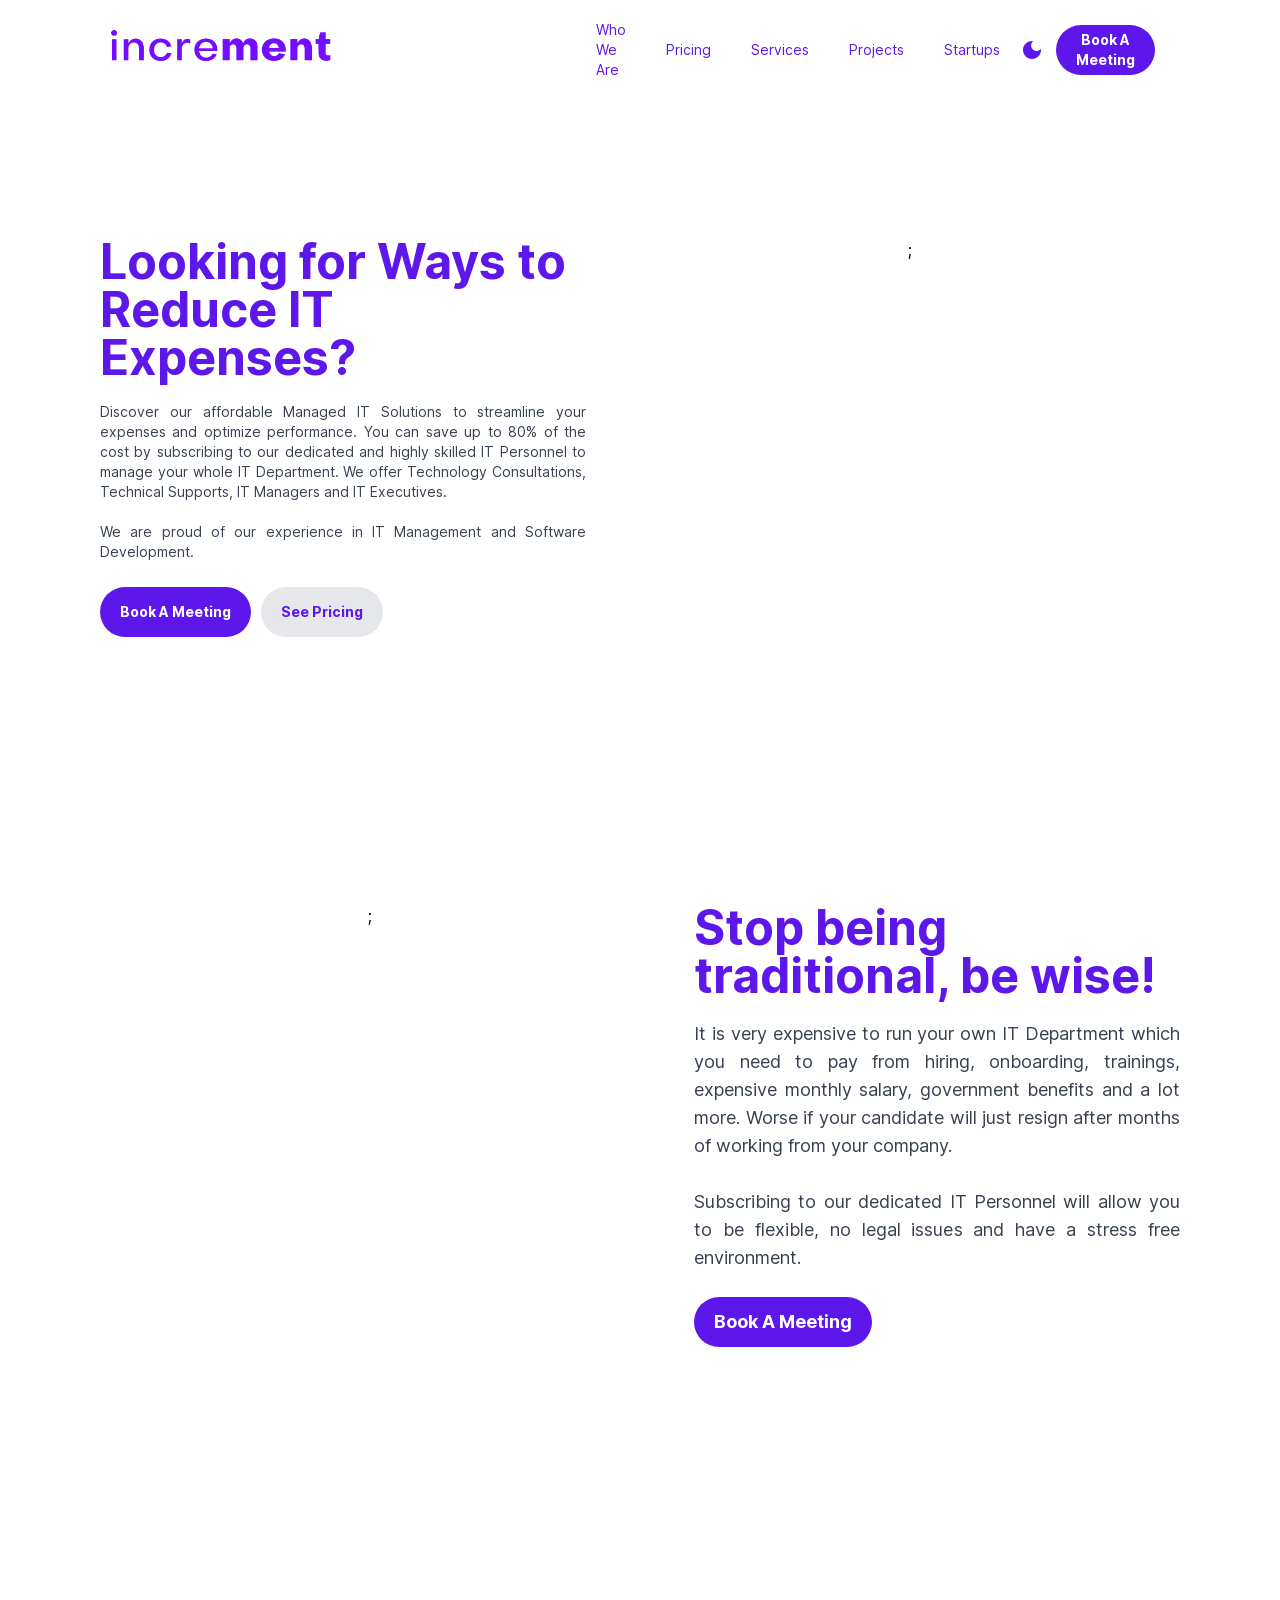
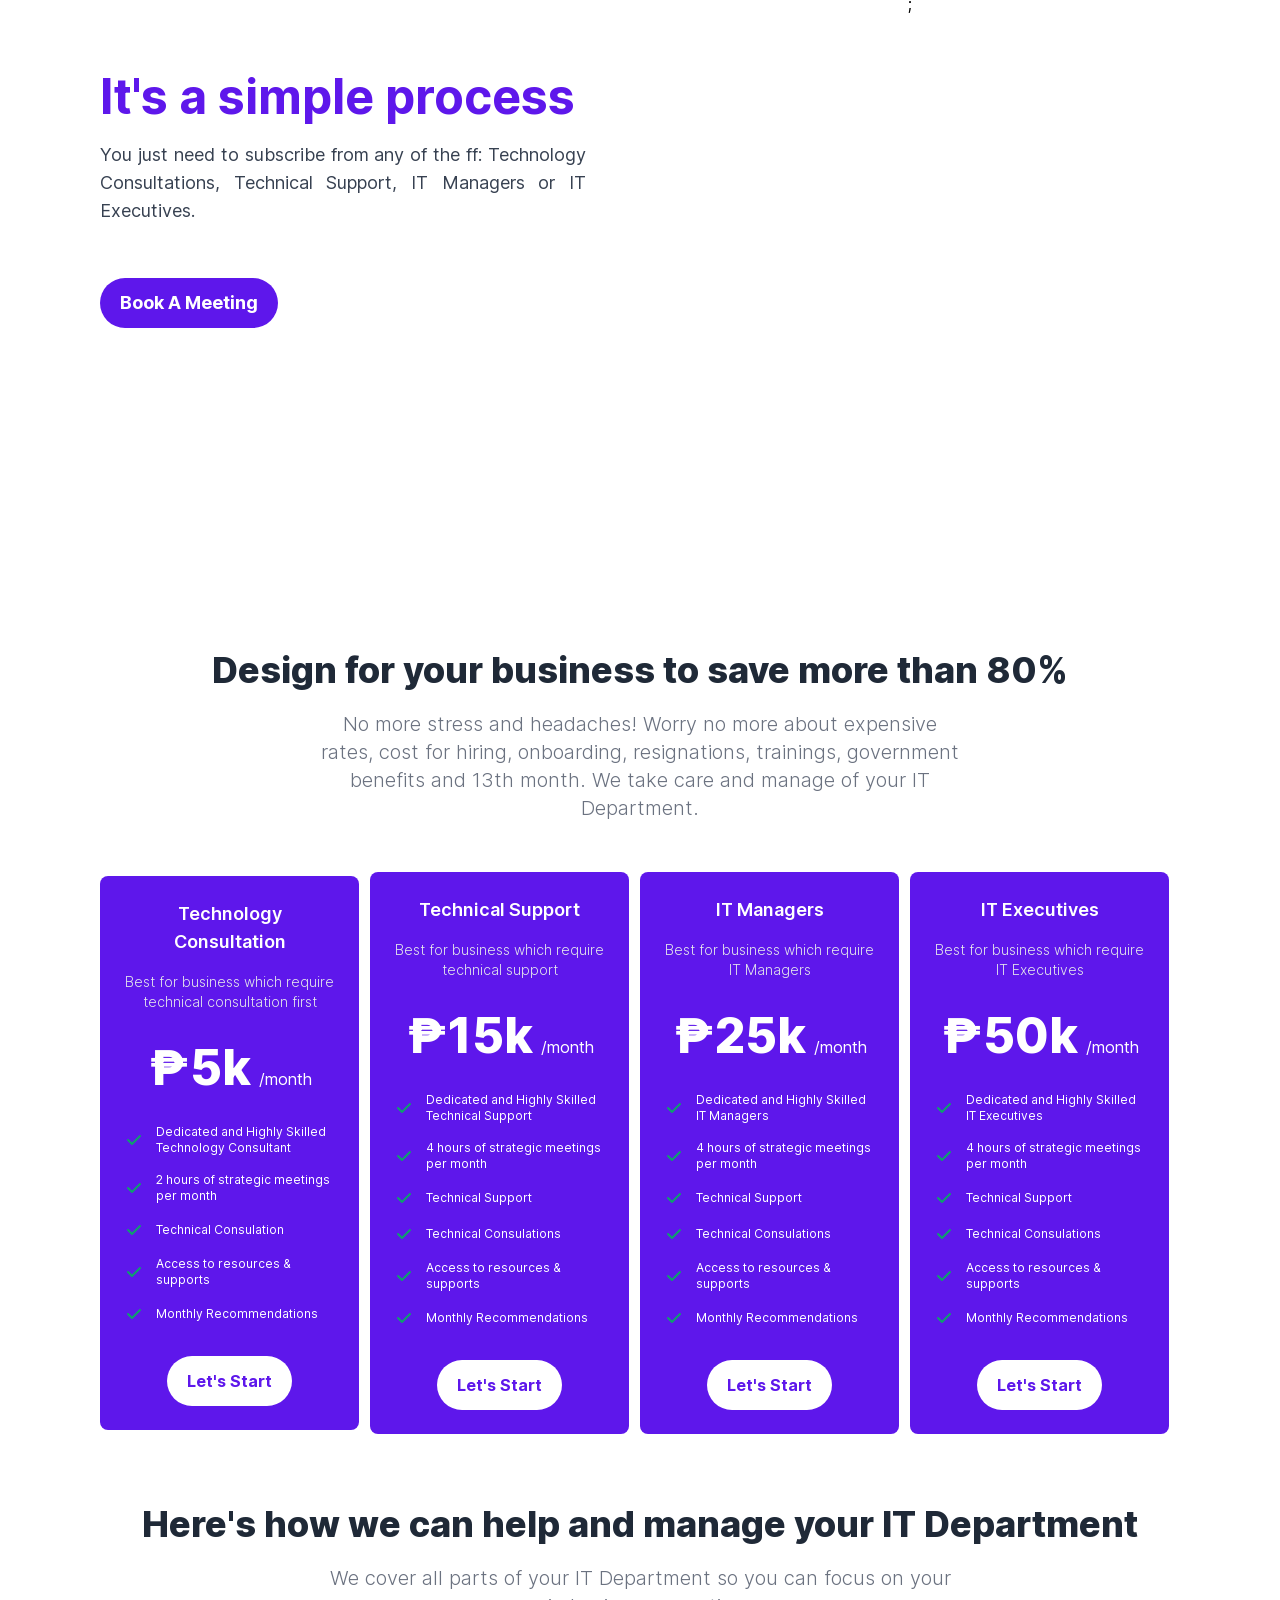
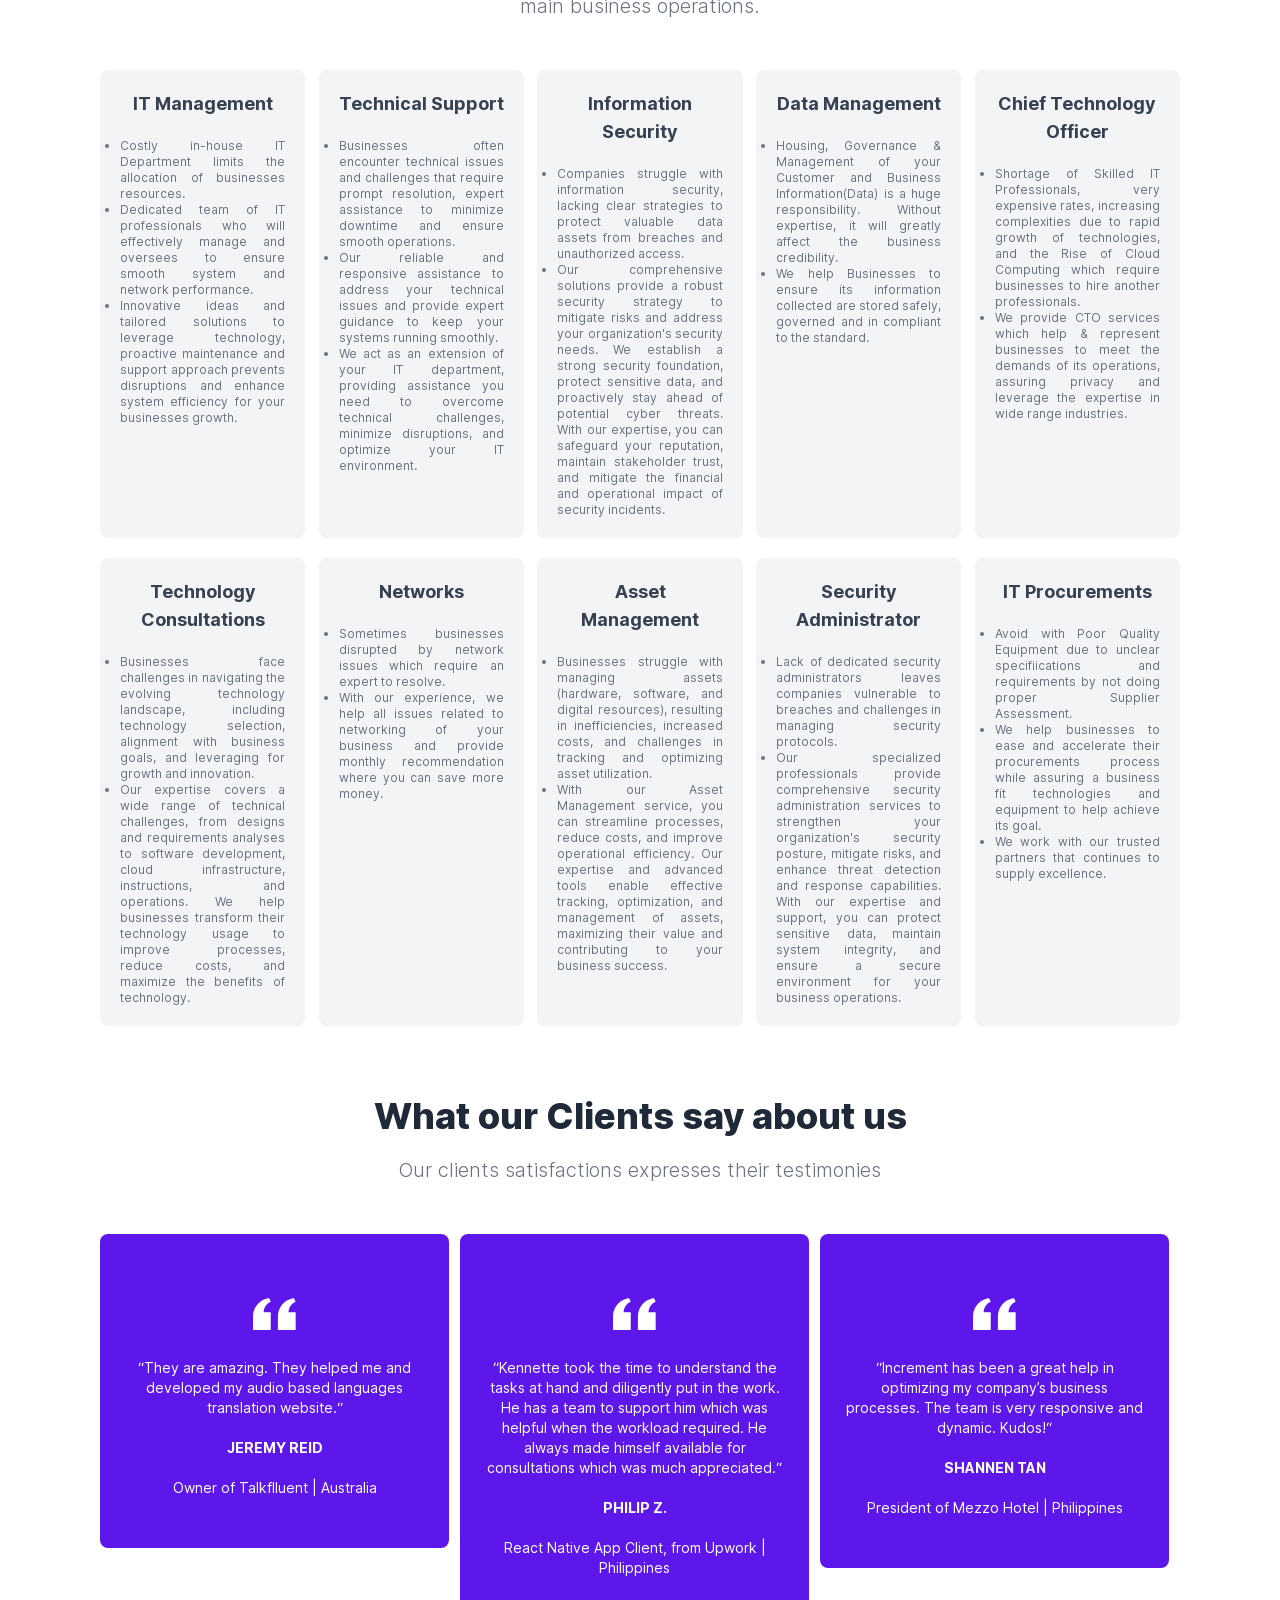
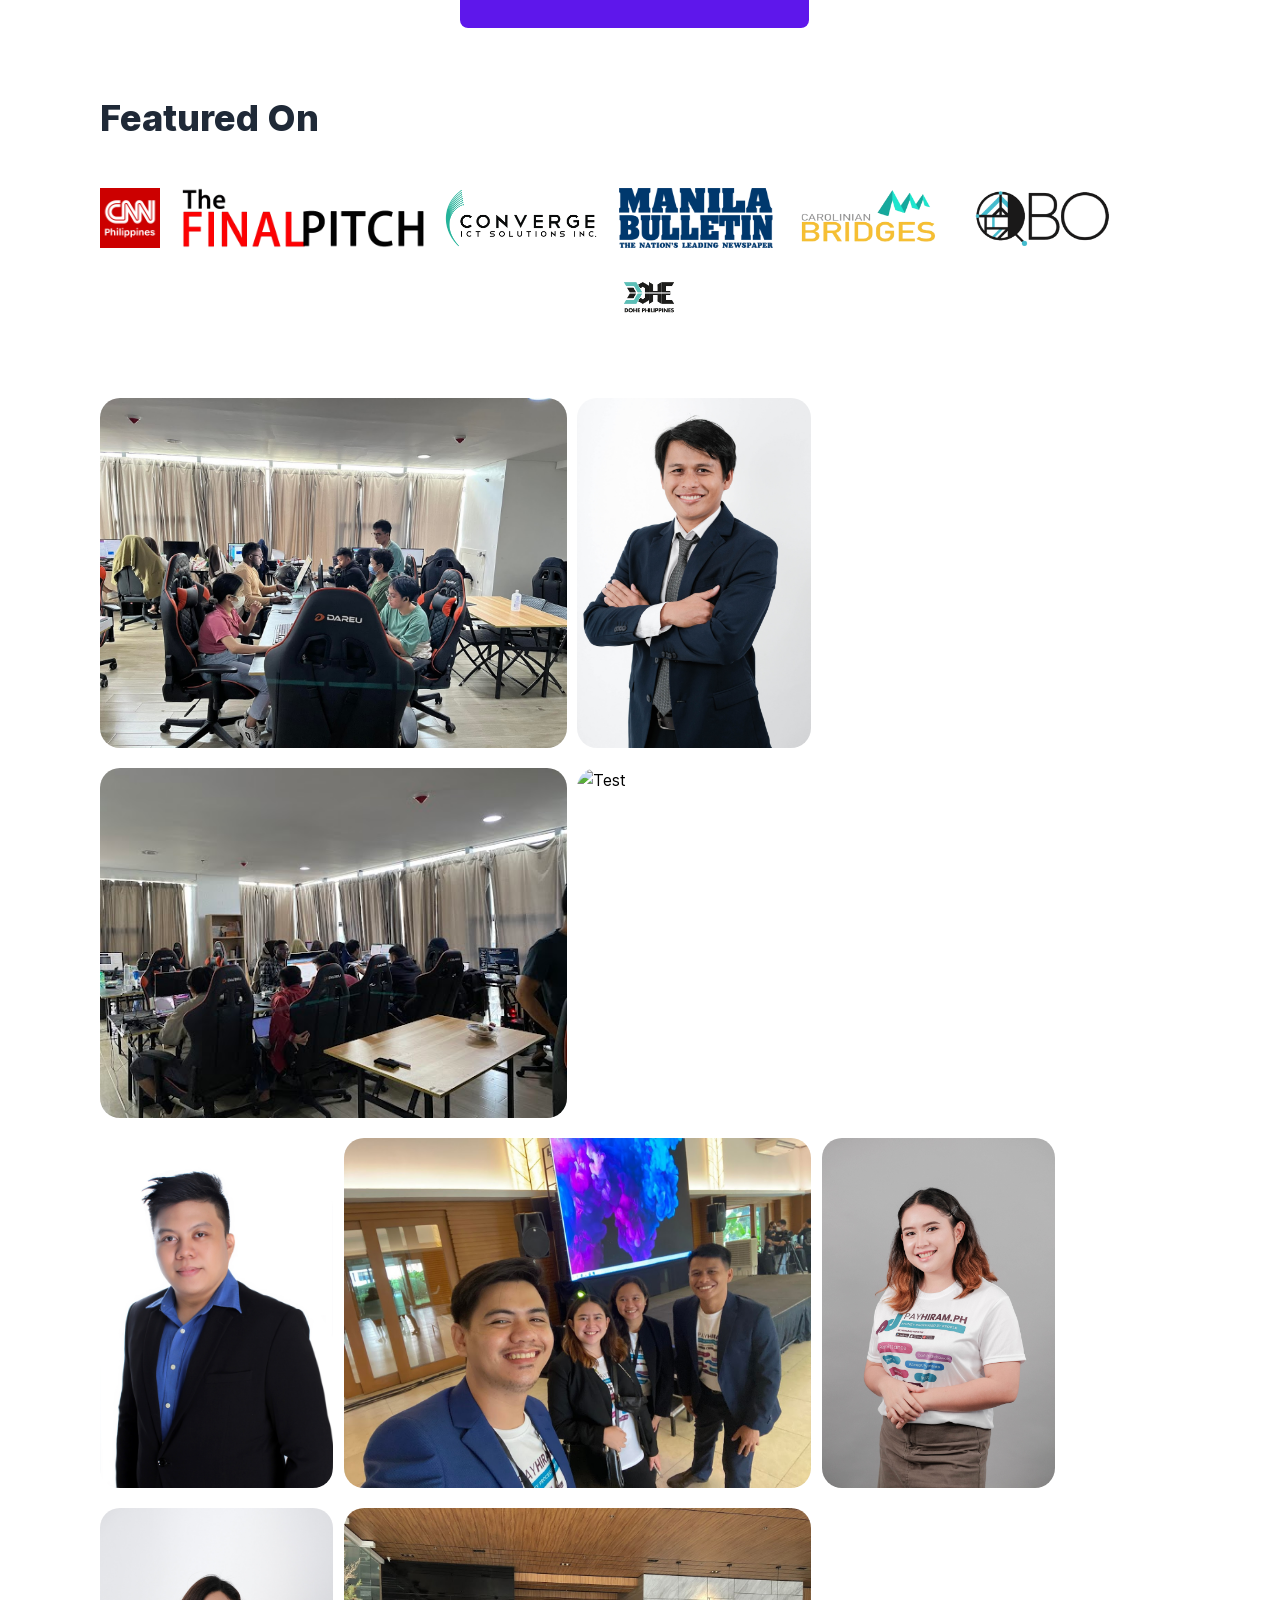
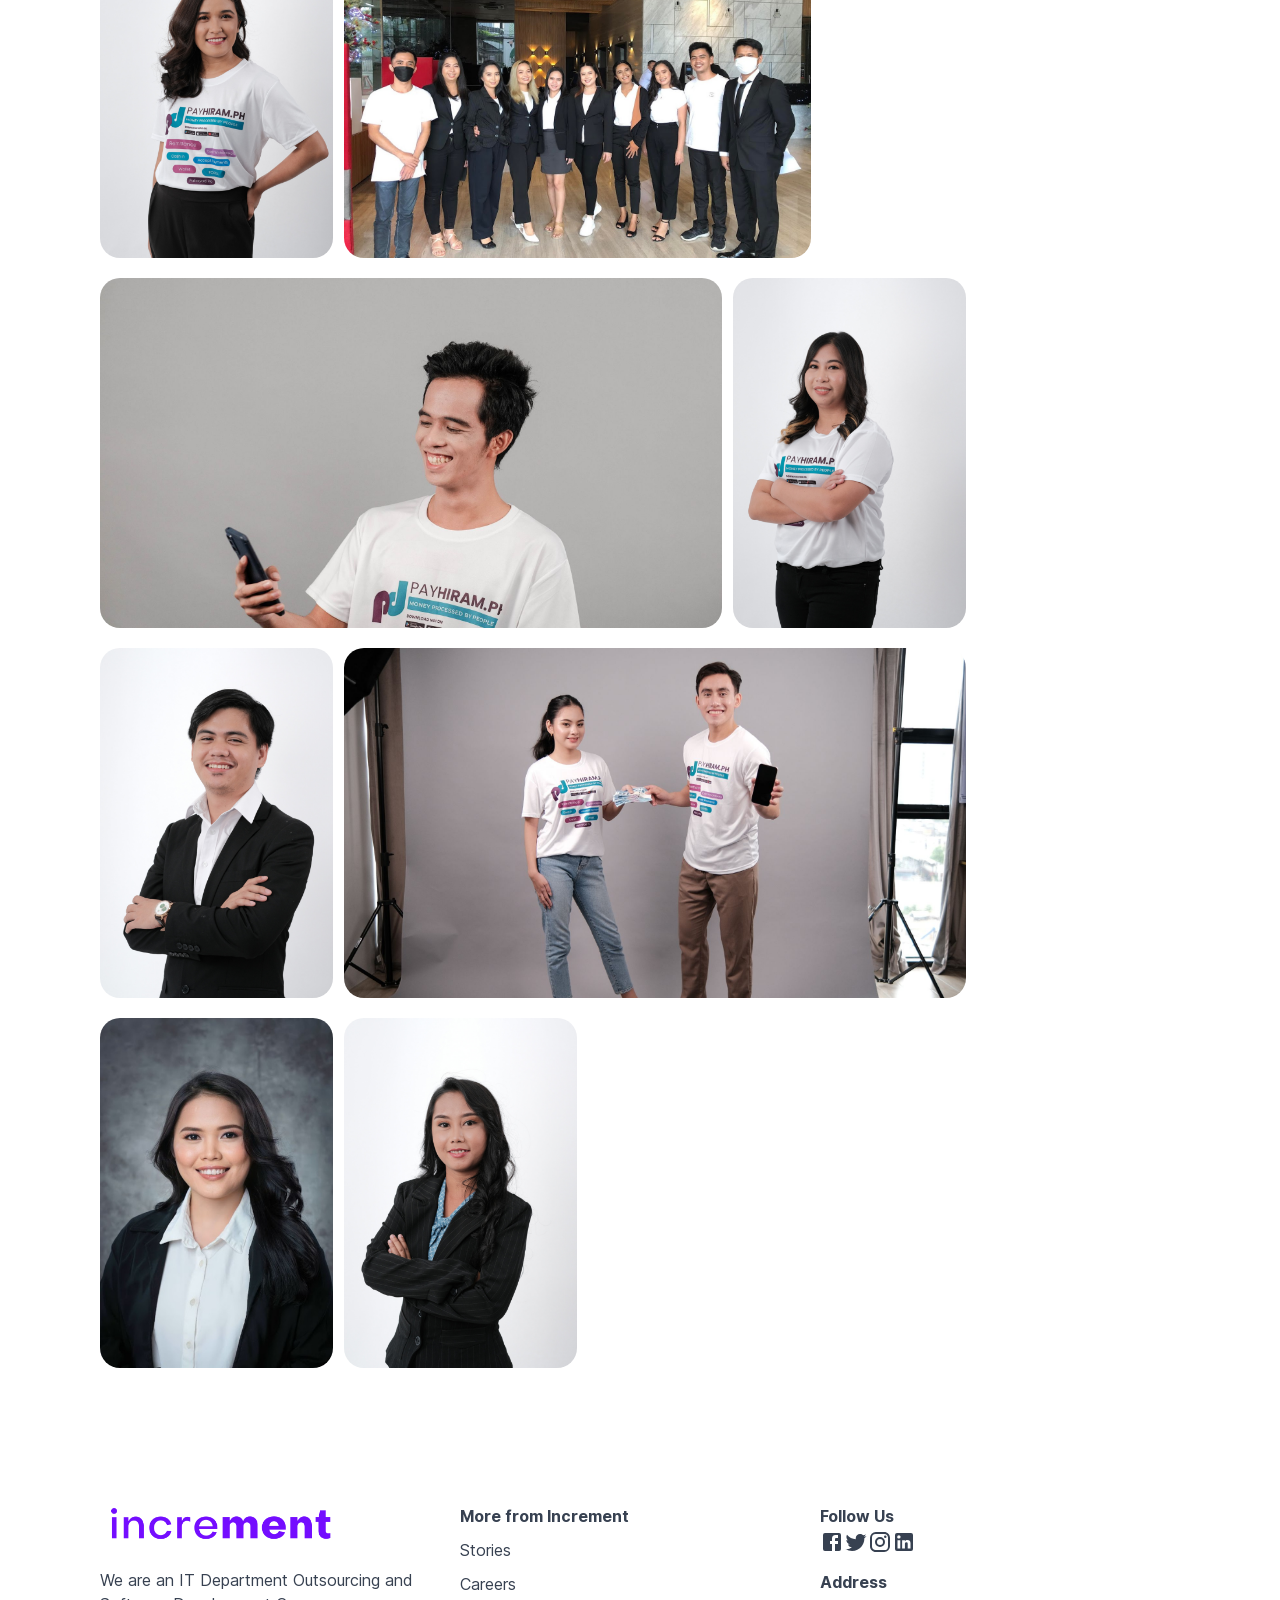
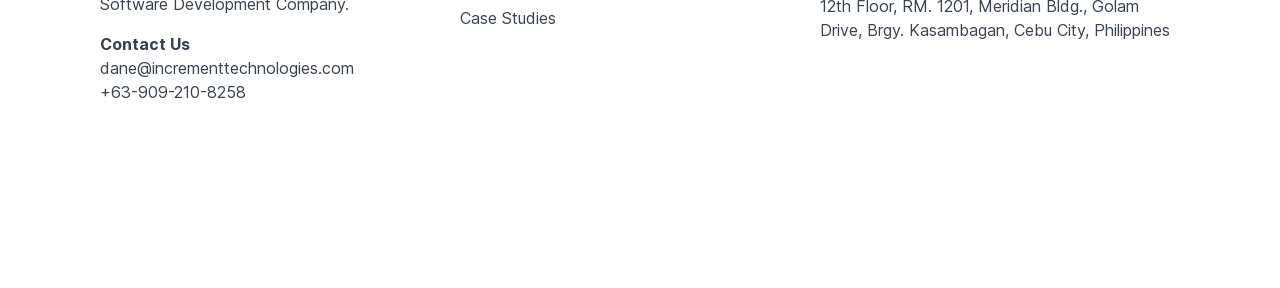
==== commit dc648d1d: "pdate" ====
--- a/index.html
+++ b/index.html
@@ -1 +1 @@
-<!DOCTYPE html><html lang="en"><head><meta charSet="utf-8"/><link rel="preload" as="font" href="/_next/static/media/2aaf0723e720e8b9-s.p.woff2" crossorigin="" type="font/woff2"/><link rel="stylesheet" href="/_next/static/css/cb13a806bdd02f7a.css" data-precedence="next"/><meta name="viewport" content="width=device-width, initial-scale=1"/><meta property="og:title" content="Increment: An IT Department Outsourcing and Software Development Company"/><meta property="og:description" content="We offer subscription services for a dedicated and Higly Skilled IT Personnel from Consultants for ₱5k, Technical Supports for ₱15k, IT Managers for ₱25k and IT Executives for ₱50k. Work setup will be virtual and upon request for onsite type of work."/><meta property="og:url" content="https://incrementtechnologies.com/"/><meta property="og:locale" content="en_US"/><meta property="og:image" content="https://incrementtechnologies.com/img/incrementmeta.png"/><meta property="og:image:width" content="1920"/><meta property="og:image:height" content="1080"/><meta property="og:type" content="website"/><meta name="twitter:card" content="summary_large_image"/><meta name="twitter:title" content="Increment: An IT Department Outsourcing and Software Development Company"/><meta name="twitter:description" content="We offer subscription services for a dedicated and Higly Skilled IT Personnel from Consultants for ₱5k, Technical Supports for ₱15k, IT Managers for ₱25k and IT Executives for ₱50k. Work setup will be virtual and upon request for onsite type of work."/><meta name="twitter:image" content="https://incrementtechnologies.com/img/incrementmeta.png"/><link rel="icon" href="/favicon.ico" type="image/x-icon" sizes="any"/><meta name="next-size-adjust"/><script src="/_next/static/chunks/polyfills-78c92fac7aa8fdd8.js" noModule=""></script></head><body class="__className_0ec1f4"><div class="w-full h-[100vh] float-left"><nav data-headlessui-state=""><div class="bg-white dark:bg-purple z-50 float-left w-full h-[100px] fixed text-purple dark:text-white"><div class="lg:block xl:block 2xl:block sm:hidden md:hidden xs:hidden"><div class="w-[45%] h-[100px] float-left content-center items-center flex href-link px-[100px]"><div class="w-full h-[80px] dark-logo dark:light-logo cursor-pointer"></div></div><div class="h-[100px] w-[55%] flex flex-row content-center items-center float-left justify-between pr-[100px]"><div></div><div class="lg:w-[95%] xl:w-[95%] 2xl:w-[95%] float-right flex justify-between items-center content-center"><span class="href-link cursor-pointer hover:underline px-[20px] pr-[20px] text-sm ">Who We Are</span><span class="href-link cursor-pointer hover:underline px-[20px] pr-[20px] text-sm ">Pricing</span><span class="href-link cursor-pointer hover:underline px-[20px] pr-[20px] text-sm ">Services</span><span class="href-link cursor-pointer hover:underline px-[20px] pr-[20px] text-sm ">Projects</span><span class="href-link cursor-pointer hover:underline px-[20px] pr-[20px] text-sm ">Startups</span><style data-emotion="css vubbuv">.css-vubbuv{-webkit-user-select:none;-moz-user-select:none;-ms-user-select:none;user-select:none;width:1em;height:1em;display:inline-block;fill:currentColor;-webkit-flex-shrink:0;-ms-flex-negative:0;flex-shrink:0;-webkit-transition:fill 200ms cubic-bezier(0.4, 0, 0.2, 1) 0ms;transition:fill 200ms cubic-bezier(0.4, 0, 0.2, 1) 0ms;font-size:1.5rem;}</style><style data-emotion="css 1tdger0">.css-1tdger0{-webkit-user-select:none;-moz-user-select:none;-ms-user-select:none;user-select:none;width:1em;height:1em;display:inline-block;fill:currentColor;-webkit-flex-shrink:0;-ms-flex-negative:0;flex-shrink:0;-webkit-transition:fill 200ms cubic-bezier(0.4, 0, 0.2, 1) 0ms;transition:fill 200ms cubic-bezier(0.4, 0, 0.2, 1) 0ms;font-size:1.5rem;-webkit-user-select:none;-moz-user-select:none;-ms-user-select:none;user-select:none;width:1em;height:1em;display:inline-block;fill:currentColor;-webkit-flex-shrink:0;-ms-flex-negative:0;flex-shrink:0;-webkit-transition:fill 200ms cubic-bezier(0.4, 0, 0.2, 1) 0ms;transition:fill 200ms cubic-bezier(0.4, 0, 0.2, 1) 0ms;font-size:1.5rem;}</style><svg class="MuiSvgIcon-root MuiSvgIcon-fontSizeMedium MuiSvgIcon-root MuiSvgIcon-fontSizeMedium cursor-pointer css-1tdger0" focusable="false" aria-hidden="true" viewBox="0 0 24 24" data-testid="DarkModeIcon"><path d="M12 3c-4.97 0-9 4.03-9 9s4.03 9 9 9 9-4.03 9-9c0-.46-.04-.92-.1-1.36-.98 1.37-2.58 2.26-4.4 2.26-2.98 0-5.4-2.42-5.4-5.4 0-1.81.89-3.42 2.26-4.4-.44-.06-.9-.1-1.36-.1z"></path></svg><span class="flex"><a target="_blank" href="https://calendly.com/incrementtechnnologies/30min" class="xs:text-center md:text-center sm:text-center"><div class="px-[40px] pr-[40px] font-bold h-[60px] cursor-pointer content-center items-center float-left flex rounded-[30px] text-white dark:text-purple bg-purple dark:bg-white">Book A Meeting</div></a></span></div></div></div><div class="sm:block md:block xs:block lg:hidden 2xl:hidden"><div class="w-full h-[100px] float-left content-center items-center flex href-link justify-between px-[20px] pr-[20px] "><span class="h-[80px] w-[90%]"><div class="w-full h-[80px] dark-logo dark:light-logo cursor-pointer"></div></span><style data-emotion="css vubbuv">.css-vubbuv{-webkit-user-select:none;-moz-user-select:none;-ms-user-select:none;user-select:none;width:1em;height:1em;display:inline-block;fill:currentColor;-webkit-flex-shrink:0;-ms-flex-negative:0;flex-shrink:0;-webkit-transition:fill 200ms cubic-bezier(0.4, 0, 0.2, 1) 0ms;transition:fill 200ms cubic-bezier(0.4, 0, 0.2, 1) 0ms;font-size:1.5rem;}</style><style data-emotion="css 1tdger0">.css-1tdger0{-webkit-user-select:none;-moz-user-select:none;-ms-user-select:none;user-select:none;width:1em;height:1em;display:inline-block;fill:currentColor;-webkit-flex-shrink:0;-ms-flex-negative:0;flex-shrink:0;-webkit-transition:fill 200ms cubic-bezier(0.4, 0, 0.2, 1) 0ms;transition:fill 200ms cubic-bezier(0.4, 0, 0.2, 1) 0ms;font-size:1.5rem;-webkit-user-select:none;-moz-user-select:none;-ms-user-select:none;user-select:none;width:1em;height:1em;display:inline-block;fill:currentColor;-webkit-flex-shrink:0;-ms-flex-negative:0;flex-shrink:0;-webkit-transition:fill 200ms cubic-bezier(0.4, 0, 0.2, 1) 0ms;transition:fill 200ms cubic-bezier(0.4, 0, 0.2, 1) 0ms;font-size:1.5rem;}</style><svg class="MuiSvgIcon-root MuiSvgIcon-fontSizeMedium MuiSvgIcon-root MuiSvgIcon-fontSizeMedium cursor-pointer css-1tdger0" focusable="false" aria-hidden="true" viewBox="0 0 24 24" data-testid="MenuOutlinedIcon"><path d="M3 18h18v-2H3v2zm0-5h18v-2H3v2zm0-7v2h18V6H3z"></path></svg></div></div></div></nav><div class="w-full min-h-[100vh] overflow-hidden float-left bg-white dark:bg-purple flex items-center content-center"><div class="w-full float-left lg:px-[100px] xl:px-[100px] 2xl:px-[100px] sm:px-[20px] md:px-[20px] xs:px-[20px]"><div class="lg:w-[45%] xl:w-[45%] 2xl:w-[45%] xs:w-full sm:w-full md:w-full float-left flex items-center content-center overflow-hidden min-h-[416px]"><div class=" sm:mt-[150px] xs:mt-[150px] md:mt-[150px] lg:mt-[0px] xl:mt-[0px] 2xl:mt-[0px]"><span class="w-full float-left text-purple dark:text-white font-bold lg:text-5xl xl:text-5xl 2xl:text-5xl sm:text-4xl xs:text-4xl md:text-4xl">Looking for Ways to Reduce IT Expenses?</span><div class="w-full float-lef text-gray-700 dark:text-white"><span class="text-sm w-full float-left mt-[20px] text-justify mb-[25px]"><p>Discover our affordable Managed IT Solutions to streamline your expenses and optimize performance. You can save up to 80% of the cost by subscribing to our dedicated and highly skilled IT Personnel to manage your whole IT Department. We offer Technology Consultations, Technical Supports, IT Managers and IT Executives.</p><br/><p class="lg:hidden xl:hidden 2xl:hidden">Price starts for as low as ₱5k / month.</p><br class="lg:hidden xl:hidden 2xl:hidden"/><p>We are proud of our experience in IT Management and Software Development.</p><span class="mt-[25px] flex"><a target="_blank" href="https://calendly.com/incrementtechnnologies/30min" class="xs:text-center md:text-center sm:text-center"><div class="px-[40px] pr-[40px] font-bold h-[60px] cursor-pointer content-center items-center float-left flex rounded-[30px] text-white dark:text-purple bg-purple dark:bg-white">Book A Meeting</div></a><div class="px-[40px] pr-[40px] font-bold h-[60px] cursor-pointer content-center items-center float-left flex rounded-[30px] text-purple bg-gray-200 dark:bg-gray-400 ml-[10px]">See Pricing</div></span></span></div></div></div><div class="lg:w-[50%] xl:w-[50%] 2xl:w-[50%] lg:ml-[5%] lx:ml-[5%] 2xl:ml-[5%] xs:w-full sm:w-full md:w-full float-left text-center lg:block xl:block 2xl:block sm:hidden xs:hidden md:hidden"><div class=""><div id="" class=""></div></div>;</div><div class="lg:w-[50%] xl:w-[50%] 2xl:w-[50%] lg:ml-[5%] lx:ml-[5%] 2xl:ml-[5%] xs:w-full sm:w-full md:w-full float-left text-center lg:hidden xl:hidden 2xl:hidden sm:block xs:block md:block mt-[50px]"><div class=""><div id="" class=""></div></div>;</div></div></div><div class="w-full min-h-[50vh] overflow-hidden float-left bg-white dark:bg-purple flex items-center content-center"><div class="w-full float-left lg:px-[100px] xl:px-[100px] 2xl:px-[100px] sm:px-[20px] md:px-[20px] xs:px-[20px]"><div class="lg:w-[50%] xl:w-[50%] 2xl:w-[50%] lg:mr-[5%] lx:mr-[5%] 2xl:mr-[5%] xs:w-full sm:w-full md:w-full float-left text-center lg:block xl:block 2xl:block sm:hidden xs:hidden md:hidden"><div class=""><div id="" class=""></div></div>;</div><div class="lg:w-[50%] xl:w-[50%] 2xl:w-[50%] lg:mr-[5%] lx:mr-[5%] 2xl:mr-[5%] xs:w-full sm:w-full md:w-full float-left  text-center lg:hidden xl:hidden 2xl:hidden sm:block xs:block md:block mt-[50px]"><div class=""><div id="" class=""></div></div>;</div><div class="lg:w-[45%] xl:w-[45%] 2xl:w-[45%] xs:w-full sm:w-full md:w-full float-left flex items-center content-center overflow-hidden min-h-[416px]"><div class="w-full"><span class="font-bold w-full float-left text-purple dark:text-white lg:text-5xl xl:text-5xl 2xl:text-5xl sm:text-4xl xs:text-4xl md:text-4xl">Stop being traditional, be wise!</span><div class="w-full float-lef text-gray-700 dark:text-white"><span class="text-lg w-full float-left mt-[20px] text-justify"><p>It is very expensive to run your own IT Department which you need to pay from hiring, onboarding, trainings, expensive monthly salary, government benefits and a lot more. Worse if your candidate will just resign after months of working from your company.</p><br/><p>Subscribing to our dedicated IT Personnel will allow you to be flexible, no legal issues and have a stress free environment.</p><span class="mt-[25px] flex"><a target="_blank" href="https://calendly.com/incrementtechnnologies/30min" class="xs:text-center md:text-center sm:text-center"><div class="px-[40px] pr-[40px] font-bold h-[60px] cursor-pointer content-center items-center float-left flex rounded-[30px] text-white dark:text-purple bg-purple dark:bg-white">Book A Meeting</div></a></span></span></div></div></div></div></div><div class="w-full min-h-[100vh] overflow-hidden float-left bg-white dark:bg-purple flex items-center content-center"><div class="w-full float-left lg:px-[100px] xl:px-[100px] 2xl:px-[100px] sm:px-[20px] md:px-[20px] xs:px-[20px]"><div class="lg:w-[45%] xl:w-[45%] 2xl:w-[45%] xs:w-full sm:w-full md:w-full float-left flex items-center content-center overflow-hidden min-h-[416px]"><div><span class="w-full float-left text-purple dark:text-white font-bold lg:text-5xl xl:text-5xl 2xl:text-5xl sm:text-4xl xs:text-4xl md:text-4xl">It&#x27;s a simple process</span><div class="w-full float-lef text-gray-700 dark:text-white"><span class="text-lg w-full float-left mt-[20px] text-justify"><p>You just need to subscribe from any of the ff: Technology Consultations, Technical Support, IT Managers or IT Executives.</p><br/><span class="mt-[25px] flex"><a target="_blank" href="https://calendly.com/incrementtechnnologies/30min" class="xs:text-center md:text-center sm:text-center"><div class="px-[40px] pr-[40px] font-bold h-[60px] cursor-pointer content-center items-center float-left flex rounded-[30px] text-white dark:text-purple bg-purple dark:bg-white">Book A Meeting</div></a></span></span></div></div></div><div class="lg:w-[50%] xl:w-[50%] 2xl:w-[50%] lg:ml-[5%] lx:ml-[5%] 2xl:ml-[5%] xs:w-full sm:w-full md:w-full float-left text-center lg:block xl:block 2xl:block sm:hidden xs:hidden md:hidden"><div class=""><div id="" class=""></div></div>;</div><div class="lg:w-[50%] xl:w-[50%] 2xl:w-[50%] lg:ml-[5%] lx:ml-[5%] 2xl:ml-[5%] xs:w-full sm:w-full md:w-full float-left text-center lg:hidden xl:hidden 2xl:hidden sm:block xs:block md:block mt-[50px]"><div class=""><div id="" class=""></div></div>;</div></div></div><div class="bg-white dark:bg-purple w-full min-h-[80vh] float-left lg:px-[100px] xl:px-[100px] 2xl:px-[100px] sm:px-[20px] md:px-[20px] xs:px-[20px]" id="pricing-section"><div class="w-full float-left"><h2 class="text-4xl text-center font-extrabold text-gray-800 dark:text-white">Design for your business to save more than 80%</h2><div class="w-full float-left mt-[20px] lg:px-[20%] xl:px-p20%] 2xl:px-[20%] sm:px-[20px] md:px-[20px] xs:px-[20px]"><p class="text-gray-500 font-light text-center text-xl dark:text-white">No more stress and headaches! Worry no more about expensive rates, cost for hiring, onboarding, resignations, trainings, government benefits and 13th month. We take care and manage of your IT Department.</p></div></div><div class="mt-[50px] float-left w-full lg:flex 2xl:flex xl:flex justify-between items-center content-center"><div class="lg:w-[24%] xl:w-[24%] 2xl:w-[24%] sm:w-[100%] md:w-[49%] md:mr-[1%] xs:w-[100%] float-left mb-[20px]"><div class="w-full float-left"><div class="p-6 text-center text-gray-900 bg-purple rounded-lg dark:bg-white overflow-hidden"><h3 class="mb-4 text-lg font-semibold text-white dark:text-gray-900">Technology Consultation</h3><p class="font-light text-gray-200 sm:text-sm dark:text-gray-500">Best for business which require technical consultation first</p><div class="flex justify-center items-baseline my-8"><span class="mr-2 text-5xl font-extrabold text-white dark:text-gray-950">₱5k</span><span class="text-white dark:text-gray-400">/month</span></div><ul role="list" class="mb-8 space-y-4 text-left"><li class="flex items-center space-x-3"><svg class="flex-shrink-0 w-5 h-5 text-green-500 dark:text-green-400" fill="currentColor" viewBox="0 0 20 20" xmlns="http://www.w3.org/2000/svg"><path fill-rule="evenodd" d="M16.707 5.293a1 1 0 010 1.414l-8 8a1 1 0 01-1.414 0l-4-4a1 1 0 011.414-1.414L8 12.586l7.293-7.293a1 1 0 011.414 0z" clip-rule="evenodd"></path></svg><span class="text-white dark:text-gray-500 text-xs">Dedicated and Highly Skilled Technology Consultant</span></li><li class="flex items-center space-x-3"><svg class="flex-shrink-0 w-5 h-5 text-green-500 dark:text-green-400" fill="currentColor" viewBox="0 0 20 20" xmlns="http://www.w3.org/2000/svg"><path fill-rule="evenodd" d="M16.707 5.293a1 1 0 010 1.414l-8 8a1 1 0 01-1.414 0l-4-4a1 1 0 011.414-1.414L8 12.586l7.293-7.293a1 1 0 011.414 0z" clip-rule="evenodd"></path></svg><span class="text-white dark:text-gray-500 text-xs">2 hours of strategic meetings per month</span></li><li class="flex items-center space-x-3"><svg class="flex-shrink-0 w-5 h-5 text-green-500 dark:text-green-400" fill="currentColor" viewBox="0 0 20 20" xmlns="http://www.w3.org/2000/svg"><path fill-rule="evenodd" d="M16.707 5.293a1 1 0 010 1.414l-8 8a1 1 0 01-1.414 0l-4-4a1 1 0 011.414-1.414L8 12.586l7.293-7.293a1 1 0 011.414 0z" clip-rule="evenodd"></path></svg><span class="text-white dark:text-gray-500 text-xs">Technical Consulation</span></li><li class="flex items-center space-x-3"><svg class="flex-shrink-0 w-5 h-5 text-green-500 dark:text-green-400" fill="currentColor" viewBox="0 0 20 20" xmlns="http://www.w3.org/2000/svg"><path fill-rule="evenodd" d="M16.707 5.293a1 1 0 010 1.414l-8 8a1 1 0 01-1.414 0l-4-4a1 1 0 011.414-1.414L8 12.586l7.293-7.293a1 1 0 011.414 0z" clip-rule="evenodd"></path></svg><span class="text-white dark:text-gray-500 text-xs">Access to resources &amp; supports</span></li><li class="flex items-center space-x-3"><svg class="flex-shrink-0 w-5 h-5 text-green-500 dark:text-green-400" fill="currentColor" viewBox="0 0 20 20" xmlns="http://www.w3.org/2000/svg"><path fill-rule="evenodd" d="M16.707 5.293a1 1 0 010 1.414l-8 8a1 1 0 01-1.414 0l-4-4a1 1 0 011.414-1.414L8 12.586l7.293-7.293a1 1 0 011.414 0z" clip-rule="evenodd"></path></svg><span class="text-white dark:text-gray-500 text-xs">Monthly Recommendations</span></li></ul><span class="w-full mt-[20px] flex items-center content-center justify-center"><a target="_blank" href="https://calendly.com/incrementtechnnologies/30min"><div class="px-[40px] pr-[40px] font-bold h-[60px] cursor-pointer content-center items-center float-left flex rounded-[30px] text-purple dark:text-white bg-white dark:bg-purple">Let&#x27;s Start</div></a></span></div></div></div><div class="lg:w-[24%] xl:w-[24%] 2xl:w-[24%] sm:w-[100%] md:w-[49%] md:mr-[1%] xs:w-[100%] float-left mb-[20px]"><div class="w-full float-left"><div class="p-6 text-center text-gray-900 bg-purple rounded-lg dark:bg-white overflow-hidden"><h3 class="mb-4 text-lg font-semibold text-white dark:text-gray-900">Technical Support</h3><p class="font-light text-gray-200 sm:text-sm dark:text-gray-500">Best for business which require technical support</p><div class="flex justify-center items-baseline my-8"><span class="mr-2 text-5xl font-extrabold text-white dark:text-gray-950">₱15k</span><span class="text-white dark:text-gray-400">/month</span></div><ul role="list" class="mb-8 space-y-4 text-left"><li class="flex items-center space-x-3"><svg class="flex-shrink-0 w-5 h-5 text-green-500 dark:text-green-400" fill="currentColor" viewBox="0 0 20 20" xmlns="http://www.w3.org/2000/svg"><path fill-rule="evenodd" d="M16.707 5.293a1 1 0 010 1.414l-8 8a1 1 0 01-1.414 0l-4-4a1 1 0 011.414-1.414L8 12.586l7.293-7.293a1 1 0 011.414 0z" clip-rule="evenodd"></path></svg><span class="text-white dark:text-gray-500 text-xs">Dedicated and Highly Skilled Technical Support</span></li><li class="flex items-center space-x-3"><svg class="flex-shrink-0 w-5 h-5 text-green-500 dark:text-green-400" fill="currentColor" viewBox="0 0 20 20" xmlns="http://www.w3.org/2000/svg"><path fill-rule="evenodd" d="M16.707 5.293a1 1 0 010 1.414l-8 8a1 1 0 01-1.414 0l-4-4a1 1 0 011.414-1.414L8 12.586l7.293-7.293a1 1 0 011.414 0z" clip-rule="evenodd"></path></svg><span class="text-white dark:text-gray-500 text-xs">4 hours of strategic meetings per month</span></li><li class="flex items-center space-x-3"><svg class="flex-shrink-0 w-5 h-5 text-green-500 dark:text-green-400" fill="currentColor" viewBox="0 0 20 20" xmlns="http://www.w3.org/2000/svg"><path fill-rule="evenodd" d="M16.707 5.293a1 1 0 010 1.414l-8 8a1 1 0 01-1.414 0l-4-4a1 1 0 011.414-1.414L8 12.586l7.293-7.293a1 1 0 011.414 0z" clip-rule="evenodd"></path></svg><span class="text-white dark:text-gray-500 text-xs">Technical Support</span></li><li class="flex items-center space-x-3"><svg class="flex-shrink-0 w-5 h-5 text-green-500 dark:text-green-400" fill="currentColor" viewBox="0 0 20 20" xmlns="http://www.w3.org/2000/svg"><path fill-rule="evenodd" d="M16.707 5.293a1 1 0 010 1.414l-8 8a1 1 0 01-1.414 0l-4-4a1 1 0 011.414-1.414L8 12.586l7.293-7.293a1 1 0 011.414 0z" clip-rule="evenodd"></path></svg><span class="text-white dark:text-gray-500 text-xs">Technical Consulations</span></li><li class="flex items-center space-x-3"><svg class="flex-shrink-0 w-5 h-5 text-green-500 dark:text-green-400" fill="currentColor" viewBox="0 0 20 20" xmlns="http://www.w3.org/2000/svg"><path fill-rule="evenodd" d="M16.707 5.293a1 1 0 010 1.414l-8 8a1 1 0 01-1.414 0l-4-4a1 1 0 011.414-1.414L8 12.586l7.293-7.293a1 1 0 011.414 0z" clip-rule="evenodd"></path></svg><span class="text-white dark:text-gray-500 text-xs">Access to resources &amp; supports</span></li><li class="flex items-center space-x-3"><svg class="flex-shrink-0 w-5 h-5 text-green-500 dark:text-green-400" fill="currentColor" viewBox="0 0 20 20" xmlns="http://www.w3.org/2000/svg"><path fill-rule="evenodd" d="M16.707 5.293a1 1 0 010 1.414l-8 8a1 1 0 01-1.414 0l-4-4a1 1 0 011.414-1.414L8 12.586l7.293-7.293a1 1 0 011.414 0z" clip-rule="evenodd"></path></svg><span class="text-white dark:text-gray-500 text-xs">Monthly Recommendations</span></li></ul><span class="w-full mt-[20px] flex items-center content-center justify-center"><a target="_blank" href="https://calendly.com/incrementtechnnologies/30min"><div class="px-[40px] pr-[40px] font-bold h-[60px] cursor-pointer content-center items-center float-left flex rounded-[30px] text-purple dark:text-white bg-white dark:bg-purple">Let&#x27;s Start</div></a></span></div></div></div><div class="lg:w-[24%] xl:w-[24%] 2xl:w-[24%] sm:w-[100%] md:w-[49%] md:mr-[1%] xs:w-[100%] float-left mb-[20px]"><div class="w-full float-left"><div class="p-6 text-center text-gray-900 bg-purple rounded-lg dark:bg-white overflow-hidden"><h3 class="mb-4 text-lg font-semibold text-white dark:text-gray-900">IT Managers</h3><p class="font-light text-gray-200 sm:text-sm dark:text-gray-500">Best for business which require IT Managers</p><div class="flex justify-center items-baseline my-8"><span class="mr-2 text-5xl font-extrabold text-white dark:text-gray-950">₱25k</span><span class="text-white dark:text-gray-400">/month</span></div><ul role="list" class="mb-8 space-y-4 text-left"><li class="flex items-center space-x-3"><svg class="flex-shrink-0 w-5 h-5 text-green-500 dark:text-green-400" fill="currentColor" viewBox="0 0 20 20" xmlns="http://www.w3.org/2000/svg"><path fill-rule="evenodd" d="M16.707 5.293a1 1 0 010 1.414l-8 8a1 1 0 01-1.414 0l-4-4a1 1 0 011.414-1.414L8 12.586l7.293-7.293a1 1 0 011.414 0z" clip-rule="evenodd"></path></svg><span class="text-white dark:text-gray-500 text-xs">Dedicated and Highly Skilled IT Managers</span></li><li class="flex items-center space-x-3"><svg class="flex-shrink-0 w-5 h-5 text-green-500 dark:text-green-400" fill="currentColor" viewBox="0 0 20 20" xmlns="http://www.w3.org/2000/svg"><path fill-rule="evenodd" d="M16.707 5.293a1 1 0 010 1.414l-8 8a1 1 0 01-1.414 0l-4-4a1 1 0 011.414-1.414L8 12.586l7.293-7.293a1 1 0 011.414 0z" clip-rule="evenodd"></path></svg><span class="text-white dark:text-gray-500 text-xs">4 hours of strategic meetings per month</span></li><li class="flex items-center space-x-3"><svg class="flex-shrink-0 w-5 h-5 text-green-500 dark:text-green-400" fill="currentColor" viewBox="0 0 20 20" xmlns="http://www.w3.org/2000/svg"><path fill-rule="evenodd" d="M16.707 5.293a1 1 0 010 1.414l-8 8a1 1 0 01-1.414 0l-4-4a1 1 0 011.414-1.414L8 12.586l7.293-7.293a1 1 0 011.414 0z" clip-rule="evenodd"></path></svg><span class="text-white dark:text-gray-500 text-xs">Technical Support</span></li><li class="flex items-center space-x-3"><svg class="flex-shrink-0 w-5 h-5 text-green-500 dark:text-green-400" fill="currentColor" viewBox="0 0 20 20" xmlns="http://www.w3.org/2000/svg"><path fill-rule="evenodd" d="M16.707 5.293a1 1 0 010 1.414l-8 8a1 1 0 01-1.414 0l-4-4a1 1 0 011.414-1.414L8 12.586l7.293-7.293a1 1 0 011.414 0z" clip-rule="evenodd"></path></svg><span class="text-white dark:text-gray-500 text-xs">Technical Consulations</span></li><li class="flex items-center space-x-3"><svg class="flex-shrink-0 w-5 h-5 text-green-500 dark:text-green-400" fill="currentColor" viewBox="0 0 20 20" xmlns="http://www.w3.org/2000/svg"><path fill-rule="evenodd" d="M16.707 5.293a1 1 0 010 1.414l-8 8a1 1 0 01-1.414 0l-4-4a1 1 0 011.414-1.414L8 12.586l7.293-7.293a1 1 0 011.414 0z" clip-rule="evenodd"></path></svg><span class="text-white dark:text-gray-500 text-xs">Access to resources &amp; supports</span></li><li class="flex items-center space-x-3"><svg class="flex-shrink-0 w-5 h-5 text-green-500 dark:text-green-400" fill="currentColor" viewBox="0 0 20 20" xmlns="http://www.w3.org/2000/svg"><path fill-rule="evenodd" d="M16.707 5.293a1 1 0 010 1.414l-8 8a1 1 0 01-1.414 0l-4-4a1 1 0 011.414-1.414L8 12.586l7.293-7.293a1 1 0 011.414 0z" clip-rule="evenodd"></path></svg><span class="text-white dark:text-gray-500 text-xs">Monthly Recommendations</span></li></ul><span class="w-full mt-[20px] flex items-center content-center justify-center"><a target="_blank" href="https://calendly.com/incrementtechnnologies/30min"><div class="px-[40px] pr-[40px] font-bold h-[60px] cursor-pointer content-center items-center float-left flex rounded-[30px] text-purple dark:text-white bg-white dark:bg-purple">Let&#x27;s Start</div></a></span></div></div></div><div class="lg:w-[24%] xl:w-[24%] 2xl:w-[24%] sm:w-[100%] md:w-[49%] md:mr-[1%] xs:w-[100%] float-left mb-[20px]"><div class="w-full float-left"><div class="p-6 text-center text-gray-900 bg-purple rounded-lg dark:bg-white overflow-hidden"><h3 class="mb-4 text-lg font-semibold text-white dark:text-gray-900">IT Executives</h3><p class="font-light text-gray-200 sm:text-sm dark:text-gray-500">Best for business which require IT Executives</p><div class="flex justify-center items-baseline my-8"><span class="mr-2 text-5xl font-extrabold text-white dark:text-gray-950">₱50k</span><span class="text-white dark:text-gray-400">/month</span></div><ul role="list" class="mb-8 space-y-4 text-left"><li class="flex items-center space-x-3"><svg class="flex-shrink-0 w-5 h-5 text-green-500 dark:text-green-400" fill="currentColor" viewBox="0 0 20 20" xmlns="http://www.w3.org/2000/svg"><path fill-rule="evenodd" d="M16.707 5.293a1 1 0 010 1.414l-8 8a1 1 0 01-1.414 0l-4-4a1 1 0 011.414-1.414L8 12.586l7.293-7.293a1 1 0 011.414 0z" clip-rule="evenodd"></path></svg><span class="text-white dark:text-gray-500 text-xs">Dedicated and Highly Skilled IT Executives</span></li><li class="flex items-center space-x-3"><svg class="flex-shrink-0 w-5 h-5 text-green-500 dark:text-green-400" fill="currentColor" viewBox="0 0 20 20" xmlns="http://www.w3.org/2000/svg"><path fill-rule="evenodd" d="M16.707 5.293a1 1 0 010 1.414l-8 8a1 1 0 01-1.414 0l-4-4a1 1 0 011.414-1.414L8 12.586l7.293-7.293a1 1 0 011.414 0z" clip-rule="evenodd"></path></svg><span class="text-white dark:text-gray-500 text-xs">4 hours of strategic meetings per month</span></li><li class="flex items-center space-x-3"><svg class="flex-shrink-0 w-5 h-5 text-green-500 dark:text-green-400" fill="currentColor" viewBox="0 0 20 20" xmlns="http://www.w3.org/2000/svg"><path fill-rule="evenodd" d="M16.707 5.293a1 1 0 010 1.414l-8 8a1 1 0 01-1.414 0l-4-4a1 1 0 011.414-1.414L8 12.586l7.293-7.293a1 1 0 011.414 0z" clip-rule="evenodd"></path></svg><span class="text-white dark:text-gray-500 text-xs">Technical Support</span></li><li class="flex items-center space-x-3"><svg class="flex-shrink-0 w-5 h-5 text-green-500 dark:text-green-400" fill="currentColor" viewBox="0 0 20 20" xmlns="http://www.w3.org/2000/svg"><path fill-rule="evenodd" d="M16.707 5.293a1 1 0 010 1.414l-8 8a1 1 0 01-1.414 0l-4-4a1 1 0 011.414-1.414L8 12.586l7.293-7.293a1 1 0 011.414 0z" clip-rule="evenodd"></path></svg><span class="text-white dark:text-gray-500 text-xs">Technical Consulations</span></li><li class="flex items-center space-x-3"><svg class="flex-shrink-0 w-5 h-5 text-green-500 dark:text-green-400" fill="currentColor" viewBox="0 0 20 20" xmlns="http://www.w3.org/2000/svg"><path fill-rule="evenodd" d="M16.707 5.293a1 1 0 010 1.414l-8 8a1 1 0 01-1.414 0l-4-4a1 1 0 011.414-1.414L8 12.586l7.293-7.293a1 1 0 011.414 0z" clip-rule="evenodd"></path></svg><span class="text-white dark:text-gray-500 text-xs">Access to resources &amp; supports</span></li><li class="flex items-center space-x-3"><svg class="flex-shrink-0 w-5 h-5 text-green-500 dark:text-green-400" fill="currentColor" viewBox="0 0 20 20" xmlns="http://www.w3.org/2000/svg"><path fill-rule="evenodd" d="M16.707 5.293a1 1 0 010 1.414l-8 8a1 1 0 01-1.414 0l-4-4a1 1 0 011.414-1.414L8 12.586l7.293-7.293a1 1 0 011.414 0z" clip-rule="evenodd"></path></svg><span class="text-white dark:text-gray-500 text-xs">Monthly Recommendations</span></li></ul><span class="w-full mt-[20px] flex items-center content-center justify-center"><a target="_blank" href="https://calendly.com/incrementtechnnologies/30min"><div class="px-[40px] pr-[40px] font-bold h-[60px] cursor-pointer content-center items-center float-left flex rounded-[30px] text-purple dark:text-white bg-white dark:bg-purple">Let&#x27;s Start</div></a></span></div></div></div></div></div><div class="bg-white dark:bg-purple w-full min-h-[50vh] float-left lg:px-[100px] xl:px-[100px] 2xl:px-[100px] xs:px-[20px] sm:px-[20px] md:px-[20px]"><div class="mt-[50px] w-full float-left"><h2 class="text-4xl text-center font-extrabold text-gray-800 dark:text-white">Here&#x27;s how we can help and manage your IT Department</h2><div class="w-full float-left mt-[20px] lg:px-[20%] xl:px-p20%] 2xl:px-[20%] sm:px-[20px] md:px-[20px] xs:px-[20px]"><p class="text-gray-500 font-light text-center text-xl dark:text-white">We cover all parts of your IT Department so you can focus on your main business operations.</p></div></div><div class="mt-[50px] float-left w-full flex-wrap flex justify-between"><div class="lg:w-[19%] xl:w-[19%] 2xl:w-[19%] sm:w-[100%] md:w-[32%] xs:w-[100%] float-left mb-[20px] bg-gray-100 dark:bg-gray-200 rounded-lg p-[20px]"><h2 class="text-gray-700 text-lg font-bold text-center">IT Management</h2><div class="w-full float-left text-justify text-gray-500 text-xs mt-[20px]"><span><ul class="list-disc"><li>Costly in-house IT Department limits the allocation of businesses resources.</li><li>Dedicated team of IT professionals who will effectively manage and oversees to ensure smooth system and network performance.</li><li>Innovative ideas and tailored solutions to leverage technology, proactive maintenance and support approach prevents disruptions and enhance system efficiency for your businesses growth.</li></ul></span></div></div><div class="lg:w-[19%] xl:w-[19%] 2xl:w-[19%] sm:w-[100%] md:w-[32%] xs:w-[100%] float-left mb-[20px] bg-gray-100 dark:bg-gray-200 rounded-lg p-[20px]"><h2 class="text-gray-700 text-lg font-bold text-center">Technical Support</h2><div class="w-full float-left text-justify text-gray-500 text-xs mt-[20px]"><span><ul class="list-disc"><li>Businesses often encounter technical issues and challenges that require prompt resolution, expert assistance to minimize downtime and ensure smooth operations.</li><li>Our reliable and responsive assistance to address your technical issues and provide expert guidance to keep your systems running smoothly.</li><li>We act as an extension of your IT department, providing assistance you need to overcome technical challenges, minimize disruptions, and optimize your IT environment.</li></ul></span></div></div><div class="lg:w-[19%] xl:w-[19%] 2xl:w-[19%] sm:w-[100%] md:w-[32%] xs:w-[100%] float-left mb-[20px] bg-gray-100 dark:bg-gray-200 rounded-lg p-[20px]"><h2 class="text-gray-700 text-lg font-bold text-center">Information Security</h2><div class="w-full float-left text-justify text-gray-500 text-xs mt-[20px]"><span><ul class="list-disc"><li>Companies struggle with information security, lacking clear strategies to protect valuable data assets from breaches and unauthorized access.</li><li>Our comprehensive solutions provide a robust security strategy to mitigate risks and address your organization&#x27;s security needs. We establish a strong security foundation, protect sensitive data, and proactively stay ahead of potential cyber threats. With our expertise, you can safeguard your reputation, maintain stakeholder trust, and mitigate the financial and operational impact of security incidents.</li></ul></span></div></div><div class="lg:w-[19%] xl:w-[19%] 2xl:w-[19%] sm:w-[100%] md:w-[32%] xs:w-[100%] float-left mb-[20px] bg-gray-100 dark:bg-gray-200 rounded-lg p-[20px]"><h2 class="text-gray-700 text-lg font-bold text-center">Data Management</h2><div class="w-full float-left text-justify text-gray-500 text-xs mt-[20px]"><span><ul class="list-disc"><li>Housing, Governance &amp; Management of your Customer and Business Information(Data) is a huge responsibility. Without expertise, it will greatly affect the business credibility.</li><li>We help Businesses to ensure its information collected are stored safely, governed and in compliant to the standard.</li></ul></span></div></div><div class="lg:w-[19%] xl:w-[19%] 2xl:w-[19%] sm:w-[100%] md:w-[32%] xs:w-[100%] float-left mb-[20px] bg-gray-100 dark:bg-gray-200 rounded-lg p-[20px]"><h2 class="text-gray-700 text-lg font-bold text-center">Chief Technology Officer</h2><div class="w-full float-left text-justify text-gray-500 text-xs mt-[20px]"><span><ul class="list-disc"><li>Shortage of Skilled IT Professionals, very expensive rates, increasing complexities due to rapid growth of technologies, and the Rise of Cloud Computing which require businesses to hire another professionals.</li><li>We provide CTO services which help &amp; represent businesses to meet the demands of its operations, assuring privacy and leverage the expertise in wide range industries.</li></ul></span></div></div><div class="lg:w-[19%] xl:w-[19%] 2xl:w-[19%] sm:w-[100%] md:w-[32%] xs:w-[100%] float-left mb-[20px] bg-gray-100 dark:bg-gray-200 rounded-lg p-[20px]"><h2 class="text-gray-700 text-lg font-bold text-center">Technology Consultations</h2><div class="w-full float-left text-justify text-gray-500 text-xs mt-[20px]"><span><ul class="list-disc"><li>Businesses face challenges in navigating the evolving technology landscape, including technology selection, alignment with business goals, and leveraging for growth and innovation.</li><li>Our expertise covers a wide range of technical challenges, from designs and requirements analyses to software development, cloud infrastructure, instructions, and operations. We help businesses transform their technology usage to improve processes, reduce costs, and maximize the benefits of technology.</li></ul></span></div></div><div class="lg:w-[19%] xl:w-[19%] 2xl:w-[19%] sm:w-[100%] md:w-[32%] xs:w-[100%] float-left mb-[20px] bg-gray-100 dark:bg-gray-200 rounded-lg p-[20px]"><h2 class="text-gray-700 text-lg font-bold text-center">Networks</h2><div class="w-full float-left text-justify text-gray-500 text-xs mt-[20px]"><span><ul class="list-disc"><li>Sometimes businesses disrupted by network issues which require an expert to resolve.</li><li>With our experience, we help all issues related to networking of your business and provide monthly recommendation where you can save more money.</li></ul></span></div></div><div class="lg:w-[19%] xl:w-[19%] 2xl:w-[19%] sm:w-[100%] md:w-[32%] xs:w-[100%] float-left mb-[20px] bg-gray-100 dark:bg-gray-200 rounded-lg p-[20px]"><h2 class="text-gray-700 text-lg font-bold text-center">Asset Management</h2><div class="w-full float-left text-justify text-gray-500 text-xs mt-[20px]"><span><ul class="list-disc"><li>Businesses struggle with managing assets (hardware, software, and digital resources), resulting in inefficiencies, increased costs, and challenges in tracking and optimizing asset utilization.</li><li>With our Asset Management service, you can streamline processes, reduce costs, and improve operational efficiency. Our expertise and advanced tools enable effective tracking, optimization, and management of assets, maximizing their value and contributing to your business success.</li></ul></span></div></div><div class="lg:w-[19%] xl:w-[19%] 2xl:w-[19%] sm:w-[100%] md:w-[32%] xs:w-[100%] float-left mb-[20px] bg-gray-100 dark:bg-gray-200 rounded-lg p-[20px]"><h2 class="text-gray-700 text-lg font-bold text-center">Security Administrator</h2><div class="w-full float-left text-justify text-gray-500 text-xs mt-[20px]"><span><ul class="list-disc"><li>Lack of dedicated security administrators leaves companies vulnerable to breaches and challenges in managing security protocols.</li><li>Our specialized professionals provide comprehensive security administration services to strengthen your organization&#x27;s security posture, mitigate risks, and enhance threat detection and response capabilities. With our expertise and support, you can protect sensitive data, maintain system integrity, and ensure a secure environment for your business operations.</li></ul></span></div></div><div class="lg:w-[19%] xl:w-[19%] 2xl:w-[19%] sm:w-[100%] md:w-[32%] xs:w-[100%] float-left mb-[20px] bg-gray-100 dark:bg-gray-200 rounded-lg p-[20px]"><h2 class="text-gray-700 text-lg font-bold text-center">IT Procurements</h2><div class="w-full float-left text-justify text-gray-500 text-xs mt-[20px]"><span><ul class="list-disc"><li>Avoid with Poor Quality Equipment due to unclear specifiications and requirements by not doing proper Supplier Assessment.</li><li>We help businesses to ease and accelerate their procurements process while assuring a business fit technologies and equipment to help achieve its goal.</li><li>We work with our trusted partners that continues to supply excellence.</li></ul></span></div></div></div></div><div class="bg-white dark:bg-purple w-full min-h-[50vh] float-left lg:px-[100px] xl:px-[100px] 2xl:px-[100px] sm:px-[20px] md:px-[20px] xs:px-[20px]"><div class="mt-[50px] w-full float-left"><h2 class="text-4xl text-center font-extrabold text-gray-800 dark:text-white">What our Clients say about us</h2><div class="w-full float-left mt-[20px] lg:px-[20%] xl:px-p20%] 2xl:px-[20%] sm:px-[20px] md:px-[20px] xs:px-[20px]"><p class="text-gray-500 font-light text-center text-xl dark:text-white">Our clients satisfactions expresses their testimonies</p></div></div><div class="mt-[50px] float-left w-full lg:flex 2xl:flex xl:flex justify-between"><div class="lg:w-1/3 xl:w-1/3 2xl:w-1/3 sm:w-[100%] md:w-[49%] md:mr-[1%] xs:w-[100%] float-left mb-[20px]"><section class="bg-purple dark:bg-white rounded-lg float-left pb-[50px]"><div class="text-center lg:py-16 lg:px-6"><figure class="mx-auto"><svg class="h-12 mx-auto mb-3 text-white dark:text-purple" viewBox="0 0 24 27" fill="none" xmlns="http://www.w3.org/2000/svg"><path d="M14.017 18L14.017 10.609C14.017 4.905 17.748 1.039 23 0L23.995 2.151C21.563 3.068 20 5.789 20 8H24V18H14.017ZM0 18V10.609C0 4.905 3.748 1.038 9 0L9.996 2.151C7.563 3.068 6 5.789 6 8H9.983L9.983 18L0 18Z" fill="currentColor"></path></svg><blockquote><p class="text-sm text-white dark:text-purple">“<!-- -->They are amazing. They helped me and developed my audio based languages translation website.<!-- -->“</p></blockquote><figcaption class="w-full float-left text-white dark:text-purple"><p class="text-sm font-bold mt-[20px]">JEREMY REID</p><p class="text-sm mt-[20px]">Owner of Talkflluent | Australia</p></figcaption></figure></div></section></div><div class="lg:w-1/3 xl:w-1/3 2xl:w-1/3 sm:w-[100%] md:w-[49%] md:mr-[1%] xs:w-[100%] float-left mb-[20px]"><section class="bg-purple dark:bg-white rounded-lg float-left pb-[50px]"><div class="text-center lg:py-16 lg:px-6"><figure class="mx-auto"><svg class="h-12 mx-auto mb-3 text-white dark:text-purple" viewBox="0 0 24 27" fill="none" xmlns="http://www.w3.org/2000/svg"><path d="M14.017 18L14.017 10.609C14.017 4.905 17.748 1.039 23 0L23.995 2.151C21.563 3.068 20 5.789 20 8H24V18H14.017ZM0 18V10.609C0 4.905 3.748 1.038 9 0L9.996 2.151C7.563 3.068 6 5.789 6 8H9.983L9.983 18L0 18Z" fill="currentColor"></path></svg><blockquote><p class="text-sm text-white dark:text-purple">“<!-- -->Kennette took the time to understand the tasks at hand and diligently put in the work. He has a team to support him which was helpful when the workload required. He always made himself available for consultations which was much appreciated.<!-- -->“</p></blockquote><figcaption class="w-full float-left text-white dark:text-purple"><p class="text-sm font-bold mt-[20px]">PHILIP Z.</p><p class="text-sm mt-[20px]">React Native App Client, from Upwork | Philippines</p></figcaption></figure></div></section></div><div class="lg:w-1/3 xl:w-1/3 2xl:w-1/3 sm:w-[100%] md:w-[49%] md:mr-[1%] xs:w-[100%] float-left mb-[20px]"><section class="bg-purple dark:bg-white rounded-lg float-left pb-[50px]"><div class="text-center lg:py-16 lg:px-6"><figure class="mx-auto"><svg class="h-12 mx-auto mb-3 text-white dark:text-purple" viewBox="0 0 24 27" fill="none" xmlns="http://www.w3.org/2000/svg"><path d="M14.017 18L14.017 10.609C14.017 4.905 17.748 1.039 23 0L23.995 2.151C21.563 3.068 20 5.789 20 8H24V18H14.017ZM0 18V10.609C0 4.905 3.748 1.038 9 0L9.996 2.151C7.563 3.068 6 5.789 6 8H9.983L9.983 18L0 18Z" fill="currentColor"></path></svg><blockquote><p class="text-sm text-white dark:text-purple">“<!-- -->Increment has been a great help in optimizing my company’s business processes. The team is very responsive and dynamic. Kudos!<!-- -->“</p></blockquote><figcaption class="w-full float-left text-white dark:text-purple"><p class="text-sm font-bold mt-[20px]">SHANNEN TAN</p><p class="text-sm mt-[20px]">President of Mezzo Hotel | Philippines</p></figcaption></figure></div></section></div></div></div><div class="w-full min-h-[300px] overflow-hidden float-left bg-white dark:bg-purple lg:px-[100px] xl:px-[100px] 2xl:px-[100px] sm:px-[20px] md:px-[20px] xs:px-[20px]"><div class="w-full float-left mt-[50px]"><h2 class="text-4xl font-extrabold text-gray-800 dark:text-white">Featured On</h2></div><div class="w-full float-left mt-[50px]"><div class="float-left mr-[2%] mb-[20px]"><img alt="Image" loading="lazy" width="60" height="60" decoding="async" data-nimg="1" style="color:transparent" src="/_next/static/media/cnn.55f29ed0.png"/></div><div class="float-left mr-[2%] mb-[20px]"><img alt="Image" loading="lazy" width="242" height="60" decoding="async" data-nimg="1" style="color:transparent" src="/_next/static/media/tfp.251b4d8a.png"/></div><div class="float-left mr-[2%] mb-[20px]"><img alt="Image" loading="lazy" width="152" height="60" decoding="async" data-nimg="1" style="color:transparent" src="/_next/static/media/converge.a7df1f32.png"/></div><div class="float-left mr-[2%] mb-[20px]"><img alt="Image" loading="lazy" width="154" height="60" decoding="async" data-nimg="1" style="color:transparent" src="/_next/static/media/MB.25731ef3.png"/></div><div class="float-left mr-[2%] mb-[20px]"><img alt="Image" loading="lazy" width="150" height="60" decoding="async" data-nimg="1" style="color:transparent" src="/_next/static/media/CB.e130aa16.png"/></div><div class="float-left mr-[2%] mb-[20px]"><img alt="Image" loading="lazy" width="150" height="60" decoding="async" data-nimg="1" style="color:transparent" src="/_next/static/media/qbo.9b0c1a85.png"/></div><div class="float-left mr-[2%] mb-[20px]"><img alt="Image" loading="lazy" width="60" height="60" decoding="async" data-nimg="1" style="color:transparent" src="/_next/static/media/dohe.7646d04a.png"/></div></div></div><div class="w-full float-left min-h-[20vh] overflow-hidden bg-white dark:bg-purple"><div class="mt-[50px] w-full float-left lg:px-[100px] xl:px-[100px] 2xl:px-[100px] sm:px-[20px] md:px-[20px] xs:px-[20px]"><img alt="Test" loading="lazy" width="1360" height="1020" decoding="async" data-nimg="1" class="rounded-[20px] lg:h-[350px] xl:h-[350px] 2xl:h-[350px] sm:h-auto xs:h-auto md:h-auto lg:w-auto xl:w-auto 2xl:w-auto sm:w-full xs:w-full md:w-full mr-[1%] float-left mb-[20px]" style="color:transparent" src="/_next/static/media/office.2c6988bd.jpeg"/><img alt="Test" loading="lazy" width="400" height="600" decoding="async" data-nimg="1" class="rounded-[20px] lg:h-[350px] xl:h-[350px] 2xl:h-[350px] sm:h-auto xs:h-auto md:h-auto lg:w-auto xl:w-auto 2xl:w-auto sm:w-full xs:w-full md:w-full mr-[1%] float-left mb-[20px]" style="color:transparent" src="/_next/static/media/kenn1.76ccebdd.png"/><img alt="Test" loading="lazy" width="512" height="384" decoding="async" data-nimg="1" class="rounded-[20px] lg:h-[350px] xl:h-[350px] 2xl:h-[350px] sm:h-auto xs:h-auto md:h-auto lg:w-auto xl:w-auto 2xl:w-auto sm:w-full xs:w-full md:w-full mr-[1%] float-left mb-[20px]" style="color:transparent" src="/_next/static/media/office1.848221a6.jpeg"/><img alt="Test" loading="lazy" width="6240" height="4160" decoding="async" data-nimg="1" class="rounded-[20px] lg:h-[350px] xl:h-[350px] 2xl:h-[350px] sm:h-auto xs:h-auto md:h-auto lg:w-auto xl:w-auto 2xl:w-auto sm:w-full xs:w-full md:w-full mr-[1%] float-left mb-[20px]" style="color:transparent" src="/_next/static/media/dane.0ef08196.jpg"/><img alt="Test" loading="lazy" width="1200" height="1800" decoding="async" data-nimg="1" class="rounded-[20px] lg:h-[350px] xl:h-[350px] 2xl:h-[350px] sm:h-auto xs:h-auto md:h-auto lg:w-auto xl:w-auto 2xl:w-auto sm:w-full xs:w-full md:w-full mr-[1%] float-left mb-[20px]" style="color:transparent" src="/_next/static/media/kyle.68feb5a1.jpg"/><img alt="Test" loading="lazy" width="1360" height="1020" decoding="async" data-nimg="1" class="rounded-[20px] lg:h-[350px] xl:h-[350px] 2xl:h-[350px] sm:h-auto xs:h-auto md:h-auto lg:w-auto xl:w-auto 2xl:w-auto sm:w-full xs:w-full md:w-full mr-[1%] float-left mb-[20px]" style="color:transparent" src="/_next/static/media/pitching.3509f509.jpeg"/><img alt="Test" loading="lazy" width="3264" height="4896" decoding="async" data-nimg="1" class="rounded-[20px] lg:h-[350px] xl:h-[350px] 2xl:h-[350px] sm:h-auto xs:h-auto md:h-auto lg:w-auto xl:w-auto 2xl:w-auto sm:w-full xs:w-full md:w-full mr-[1%] float-left mb-[20px]" style="color:transparent" src="/_next/static/media/tine1.fd431833.jpg"/><img alt="Test" loading="lazy" width="400" height="600" decoding="async" data-nimg="1" class="rounded-[20px] lg:h-[350px] xl:h-[350px] 2xl:h-[350px] sm:h-auto xs:h-auto md:h-auto lg:w-auto xl:w-auto 2xl:w-auto sm:w-full xs:w-full md:w-full mr-[1%] float-left mb-[20px]" style="color:transparent" src="/_next/static/media/flor.50825c1c.png"/><img alt="Test" loading="lazy" width="1360" height="1020" decoding="async" data-nimg="1" class="rounded-[20px] lg:h-[350px] xl:h-[350px] 2xl:h-[350px] sm:h-auto xs:h-auto md:h-auto lg:w-auto xl:w-auto 2xl:w-auto sm:w-full xs:w-full md:w-full mr-[1%] float-left mb-[20px]" style="color:transparent" src="/_next/static/media/team.1b65a478.jpeg"/><img alt="Test" loading="lazy" width="1920" height="1080" decoding="async" data-nimg="1" class="rounded-[20px] lg:h-[350px] xl:h-[350px] 2xl:h-[350px] sm:h-auto xs:h-auto md:h-auto lg:w-auto xl:w-auto 2xl:w-auto sm:w-full xs:w-full md:w-full mr-[1%] float-left mb-[20px]" style="color:transparent" src="/_next/static/media/pat.076e8718.jpg"/><img alt="Test" loading="lazy" width="400" height="600" decoding="async" data-nimg="1" class="rounded-[20px] lg:h-[350px] xl:h-[350px] 2xl:h-[350px] sm:h-auto xs:h-auto md:h-auto lg:w-auto xl:w-auto 2xl:w-auto sm:w-full xs:w-full md:w-full mr-[1%] float-left mb-[20px]" style="color:transparent" src="/_next/static/media/cherry.34a66ad0.png"/><img alt="Test" loading="lazy" width="400" height="600" decoding="async" data-nimg="1" class="rounded-[20px] lg:h-[350px] xl:h-[350px] 2xl:h-[350px] sm:h-auto xs:h-auto md:h-auto lg:w-auto xl:w-auto 2xl:w-auto sm:w-full xs:w-full md:w-full mr-[1%] float-left mb-[20px]" style="color:transparent" src="/_next/static/media/gade.f0ba3cac.png"/><img alt="Test" loading="lazy" width="1920" height="1080" decoding="async" data-nimg="1" class="rounded-[20px] lg:h-[350px] xl:h-[350px] 2xl:h-[350px] sm:h-auto xs:h-auto md:h-auto lg:w-auto xl:w-auto 2xl:w-auto sm:w-full xs:w-full md:w-full mr-[1%] float-left mb-[20px]" style="color:transparent" src="/_next/static/media/photoshoot.51be885d.jpg"/><img alt="Test" loading="lazy" width="400" height="600" decoding="async" data-nimg="1" class="rounded-[20px] lg:h-[350px] xl:h-[350px] 2xl:h-[350px] sm:h-auto xs:h-auto md:h-auto lg:w-auto xl:w-auto 2xl:w-auto sm:w-full xs:w-full md:w-full mr-[1%] float-left mb-[20px]" style="color:transparent" src="/_next/static/media/han.984924ae.png"/><img alt="Test" loading="lazy" width="400" height="600" decoding="async" data-nimg="1" class="rounded-[20px] lg:h-[350px] xl:h-[350px] 2xl:h-[350px] sm:h-auto xs:h-auto md:h-auto lg:w-auto xl:w-auto 2xl:w-auto sm:w-full xs:w-full md:w-full mr-[1%] float-left mb-[20px]" style="color:transparent" src="/_next/static/media/ivy.a4e74913.png"/></div></div><div class="float-left min-h-[500px] overflow-hidden bg-white dark:bg-purple text-gray-700 dark:text-white w-full pb-[50px] lg:px-[100px] xl:px-[100px] 2xl:px-[100px] sm:px-[20px] md:px-[20px] xs:px-[20px]"><div class="mt-[100px] w-full footer-bg-light dark:footer-bg-dark overflow-hidden"><div class="lg:w-1/3 2x:w-1/3 xl:w-1/3 md:w-full sm:w-full xs:w-full float-left"><div class="w-full float-left"><div class="w-full float-left"><div class="w-full h-[80px] dark-logo dark:light-logo cursor-pointer"></div></div></div><div class="w-full float-left">We are an IT Department Outsourcing and Software Development Company.</div><div class="w-full float-left"><h2 class="font-bold mt-4">Contact Us</h2><p>dane@incrementtechnologies.com</p><p>+63-909-210-8258</p></div></div><div class="lg:w-1/3 2x:w-1/3 xl:w-1/3 md:w-full sm:w-full xs:w-full float-left"><div class="w-full float-left"><h2 class="font-bold mt-4">More from Increment</h2><p class="mt-[10px] mb-[10px] cursor-pointer hover:underline">Stories</p><p class="mt-[10px] mb-[10px] cursor-pointer hover:underline">Careers</p><p class="mt-[10px] mb-[10px] cursor-pointer hover:underline">Case Studies</p></div></div><div class="lg:w-1/3 2x:w-1/3 xl:w-1/3 md:w-full sm:w-full xs:w-full float-left"><div class="w-full float-left"><h2 class="font-bold mt-4">Follow Us</h2><span><style data-emotion="css vubbuv">.css-vubbuv{-webkit-user-select:none;-moz-user-select:none;-ms-user-select:none;user-select:none;width:1em;height:1em;display:inline-block;fill:currentColor;-webkit-flex-shrink:0;-ms-flex-negative:0;flex-shrink:0;-webkit-transition:fill 200ms cubic-bezier(0.4, 0, 0.2, 1) 0ms;transition:fill 200ms cubic-bezier(0.4, 0, 0.2, 1) 0ms;font-size:1.5rem;}</style><style data-emotion="css 1tdger0">.css-1tdger0{-webkit-user-select:none;-moz-user-select:none;-ms-user-select:none;user-select:none;width:1em;height:1em;display:inline-block;fill:currentColor;-webkit-flex-shrink:0;-ms-flex-negative:0;flex-shrink:0;-webkit-transition:fill 200ms cubic-bezier(0.4, 0, 0.2, 1) 0ms;transition:fill 200ms cubic-bezier(0.4, 0, 0.2, 1) 0ms;font-size:1.5rem;-webkit-user-select:none;-moz-user-select:none;-ms-user-select:none;user-select:none;width:1em;height:1em;display:inline-block;fill:currentColor;-webkit-flex-shrink:0;-ms-flex-negative:0;flex-shrink:0;-webkit-transition:fill 200ms cubic-bezier(0.4, 0, 0.2, 1) 0ms;transition:fill 200ms cubic-bezier(0.4, 0, 0.2, 1) 0ms;font-size:1.5rem;}</style><svg class="MuiSvgIcon-root MuiSvgIcon-fontSizeMedium MuiSvgIcon-root MuiSvgIcon-fontSizeMedium text-4xl cursor-pointer css-1tdger0" focusable="false" aria-hidden="true" viewBox="0 0 24 24" data-testid="FacebookIcon"><path d="M5 3h14a2 2 0 0 1 2 2v14a2 2 0 0 1-2 2H5a2 2 0 0 1-2-2V5a2 2 0 0 1 2-2m13 2h-2.5A3.5 3.5 0 0 0 12 8.5V11h-2v3h2v7h3v-7h3v-3h-3V9a1 1 0 0 1 1-1h2V5z"></path></svg><style data-emotion="css vubbuv">.css-vubbuv{-webkit-user-select:none;-moz-user-select:none;-ms-user-select:none;user-select:none;width:1em;height:1em;display:inline-block;fill:currentColor;-webkit-flex-shrink:0;-ms-flex-negative:0;flex-shrink:0;-webkit-transition:fill 200ms cubic-bezier(0.4, 0, 0.2, 1) 0ms;transition:fill 200ms cubic-bezier(0.4, 0, 0.2, 1) 0ms;font-size:1.5rem;}</style><style data-emotion="css 1tdger0">.css-1tdger0{-webkit-user-select:none;-moz-user-select:none;-ms-user-select:none;user-select:none;width:1em;height:1em;display:inline-block;fill:currentColor;-webkit-flex-shrink:0;-ms-flex-negative:0;flex-shrink:0;-webkit-transition:fill 200ms cubic-bezier(0.4, 0, 0.2, 1) 0ms;transition:fill 200ms cubic-bezier(0.4, 0, 0.2, 1) 0ms;font-size:1.5rem;-webkit-user-select:none;-moz-user-select:none;-ms-user-select:none;user-select:none;width:1em;height:1em;display:inline-block;fill:currentColor;-webkit-flex-shrink:0;-ms-flex-negative:0;flex-shrink:0;-webkit-transition:fill 200ms cubic-bezier(0.4, 0, 0.2, 1) 0ms;transition:fill 200ms cubic-bezier(0.4, 0, 0.2, 1) 0ms;font-size:1.5rem;}</style><svg class="MuiSvgIcon-root MuiSvgIcon-fontSizeMedium MuiSvgIcon-root MuiSvgIcon-fontSizeMedium text-4xl cursor-pointer css-1tdger0" focusable="false" aria-hidden="true" viewBox="0 0 24 24" data-testid="TwitterIcon"><path d="M22.46 6c-.77.35-1.6.58-2.46.69.88-.53 1.56-1.37 1.88-2.38-.83.5-1.75.85-2.72 1.05C18.37 4.5 17.26 4 16 4c-2.35 0-4.27 1.92-4.27 4.29 0 .34.04.67.11.98C8.28 9.09 5.11 7.38 3 4.79c-.37.63-.58 1.37-.58 2.15 0 1.49.75 2.81 1.91 3.56-.71 0-1.37-.2-1.95-.5v.03c0 2.08 1.48 3.82 3.44 4.21a4.22 4.22 0 0 1-1.93.07 4.28 4.28 0 0 0 4 2.98 8.521 8.521 0 0 1-5.33 1.84c-.34 0-.68-.02-1.02-.06C3.44 20.29 5.7 21 8.12 21 16 21 20.33 14.46 20.33 8.79c0-.19 0-.37-.01-.56.84-.6 1.56-1.36 2.14-2.23z"></path></svg><style data-emotion="css vubbuv">.css-vubbuv{-webkit-user-select:none;-moz-user-select:none;-ms-user-select:none;user-select:none;width:1em;height:1em;display:inline-block;fill:currentColor;-webkit-flex-shrink:0;-ms-flex-negative:0;flex-shrink:0;-webkit-transition:fill 200ms cubic-bezier(0.4, 0, 0.2, 1) 0ms;transition:fill 200ms cubic-bezier(0.4, 0, 0.2, 1) 0ms;font-size:1.5rem;}</style><style data-emotion="css 1tdger0">.css-1tdger0{-webkit-user-select:none;-moz-user-select:none;-ms-user-select:none;user-select:none;width:1em;height:1em;display:inline-block;fill:currentColor;-webkit-flex-shrink:0;-ms-flex-negative:0;flex-shrink:0;-webkit-transition:fill 200ms cubic-bezier(0.4, 0, 0.2, 1) 0ms;transition:fill 200ms cubic-bezier(0.4, 0, 0.2, 1) 0ms;font-size:1.5rem;-webkit-user-select:none;-moz-user-select:none;-ms-user-select:none;user-select:none;width:1em;height:1em;display:inline-block;fill:currentColor;-webkit-flex-shrink:0;-ms-flex-negative:0;flex-shrink:0;-webkit-transition:fill 200ms cubic-bezier(0.4, 0, 0.2, 1) 0ms;transition:fill 200ms cubic-bezier(0.4, 0, 0.2, 1) 0ms;font-size:1.5rem;}</style><svg class="MuiSvgIcon-root MuiSvgIcon-fontSizeMedium MuiSvgIcon-root MuiSvgIcon-fontSizeMedium text-4xl cursor-pointer css-1tdger0" focusable="false" aria-hidden="true" viewBox="0 0 24 24" data-testid="InstagramIcon"><path d="M7.8 2h8.4C19.4 2 22 4.6 22 7.8v8.4a5.8 5.8 0 0 1-5.8 5.8H7.8C4.6 22 2 19.4 2 16.2V7.8A5.8 5.8 0 0 1 7.8 2m-.2 2A3.6 3.6 0 0 0 4 7.6v8.8C4 18.39 5.61 20 7.6 20h8.8a3.6 3.6 0 0 0 3.6-3.6V7.6C20 5.61 18.39 4 16.4 4H7.6m9.65 1.5a1.25 1.25 0 0 1 1.25 1.25A1.25 1.25 0 0 1 17.25 8 1.25 1.25 0 0 1 16 6.75a1.25 1.25 0 0 1 1.25-1.25M12 7a5 5 0 0 1 5 5 5 5 0 0 1-5 5 5 5 0 0 1-5-5 5 5 0 0 1 5-5m0 2a3 3 0 0 0-3 3 3 3 0 0 0 3 3 3 3 0 0 0 3-3 3 3 0 0 0-3-3z"></path></svg><style data-emotion="css vubbuv">.css-vubbuv{-webkit-user-select:none;-moz-user-select:none;-ms-user-select:none;user-select:none;width:1em;height:1em;display:inline-block;fill:currentColor;-webkit-flex-shrink:0;-ms-flex-negative:0;flex-shrink:0;-webkit-transition:fill 200ms cubic-bezier(0.4, 0, 0.2, 1) 0ms;transition:fill 200ms cubic-bezier(0.4, 0, 0.2, 1) 0ms;font-size:1.5rem;}</style><style data-emotion="css 1tdger0">.css-1tdger0{-webkit-user-select:none;-moz-user-select:none;-ms-user-select:none;user-select:none;width:1em;height:1em;display:inline-block;fill:currentColor;-webkit-flex-shrink:0;-ms-flex-negative:0;flex-shrink:0;-webkit-transition:fill 200ms cubic-bezier(0.4, 0, 0.2, 1) 0ms;transition:fill 200ms cubic-bezier(0.4, 0, 0.2, 1) 0ms;font-size:1.5rem;-webkit-user-select:none;-moz-user-select:none;-ms-user-select:none;user-select:none;width:1em;height:1em;display:inline-block;fill:currentColor;-webkit-flex-shrink:0;-ms-flex-negative:0;flex-shrink:0;-webkit-transition:fill 200ms cubic-bezier(0.4, 0, 0.2, 1) 0ms;transition:fill 200ms cubic-bezier(0.4, 0, 0.2, 1) 0ms;font-size:1.5rem;}</style><svg class="MuiSvgIcon-root MuiSvgIcon-fontSizeMedium MuiSvgIcon-root MuiSvgIcon-fontSizeMedium text-4xl cursor-pointer css-1tdger0" focusable="false" aria-hidden="true" viewBox="0 0 24 24" data-testid="LinkedInIcon"><path d="M19 3a2 2 0 0 1 2 2v14a2 2 0 0 1-2 2H5a2 2 0 0 1-2-2V5a2 2 0 0 1 2-2h14m-.5 15.5v-5.3a3.26 3.26 0 0 0-3.26-3.26c-.85 0-1.84.52-2.32 1.3v-1.11h-2.79v8.37h2.79v-4.93c0-.77.62-1.4 1.39-1.4a1.4 1.4 0 0 1 1.4 1.4v4.93h2.79M6.88 8.56a1.68 1.68 0 0 0 1.68-1.68c0-.93-.75-1.69-1.68-1.69a1.69 1.69 0 0 0-1.69 1.69c0 .93.76 1.68 1.69 1.68m1.39 9.94v-8.37H5.5v8.37h2.77z"></path></svg></span></div></div></div></div></div><script src="/_next/static/chunks/webpack-a916f56d1a1718ee.js" async=""></script><script src="/_next/static/chunks/bce60fc1-184a191bc2c2ac2f.js" async=""></script><script src="/_next/static/chunks/488-81c7b5ccec48f424.js" async=""></script><script src="/_next/static/chunks/main-app-4bcf3a245fc02ebe.js" async=""></script><script>(self.__next_f=self.__next_f||[]).push([0])</script><script>self.__next_f.push([1,"1:HL[\"/_next/static/media/2aaf0723e720e8b9-s.p.woff2\",{\"as\":\"font\",\"type\":\"font/woff2\"}]\n2:HL[\"/_next/static/css/cb13a806bdd02f7a.css\",{\"as\":\"style\"}]\n0:\"$L3\"\n"])</script><script>self.__next_f.push([1,"4:I{\"id\":\"8827\",\"chunks\":[\"272:static/chunks/webpack-a916f56d1a1718ee.js\",\"253:static/chunks/bce60fc1-184a191bc2c2ac2f.js\",\"488:static/chunks/488-81c7b5ccec48f424.js\"],\"name\":\"\",\"async\":false}\n6:I{\"id\":\"9126\",\"chunks\":[\"272:static/chunks/webpack-a916f56d1a1718ee.js\",\"253:static/chunks/bce60fc1-184a191bc2c2ac2f.js\",\"488:static/chunks/488-81c7b5ccec48f424.js\"],\"name\":\"\",\"async\":false}\n8:I{\"id\":\"4463\",\"chunks\":[\"272:static/chunks/webpack-a916f56d1a1718ee.js\",\"253:static/chunks/bce60fc1-184a191bc2c2ac2f.js\",\"48"])</script><script>self.__next_f.push([1,"8:static/chunks/488-81c7b5ccec48f424.js\"],\"name\":\"\",\"async\":false}\n9:I{\"id\":\"1010\",\"chunks\":[\"272:static/chunks/webpack-a916f56d1a1718ee.js\",\"253:static/chunks/bce60fc1-184a191bc2c2ac2f.js\",\"488:static/chunks/488-81c7b5ccec48f424.js\"],\"name\":\"\",\"async\":false}\na:I{\"id\":\"4143\",\"chunks\":[\"272:static/chunks/webpack-a916f56d1a1718ee.js\",\"253:static/chunks/bce60fc1-184a191bc2c2ac2f.js\",\"488:static/chunks/488-81c7b5ccec48f424.js\"],\"name\":\"\",\"async\":false}\nb:I{\"id\":\"5085\",\"chunks\":[\"199:static/chunks/199-8bba135449"])</script><script>self.__next_f.push([1,"8726b3.js\",\"707:static/chunks/707-a994c4223039e836.js\",\"468:static/chunks/468-c0cc28cb0fb771e6.js\",\"715:static/chunks/715-54d52e81d77228c4.js\",\"931:static/chunks/app/page-98d5d1ff2d360968.js\"],\"name\":\"\",\"async\":false}\n"])</script><script>self.__next_f.push([1,"3:[[[\"$\",\"link\",\"0\",{\"rel\":\"stylesheet\",\"href\":\"/_next/static/css/cb13a806bdd02f7a.css\",\"precedence\":\"next\"}]],[\"$\",\"$L4\",null,{\"assetPrefix\":\"\",\"initialCanonicalUrl\":\"/\",\"initialTree\":[\"\",{\"children\":[\"__PAGE__\",{}]},\"$undefined\",\"$undefined\",true],\"initialHead\":[\"$L5\",[\"$\",\"meta\",null,{\"name\":\"next-size-adjust\"}]],\"globalErrorComponent\":\"$6\",\"notFound\":[\"$\",\"html\",null,{\"lang\":\"en\",\"children\":[\"$\",\"body\",null,{\"className\":\"__className_0ec1f4\",\"children\":[\"$L7\",\"$undefined\",[[\"$\",\"title\",null,{\"children\":\"404: This page could not be found.\"}],[\"$\",\"div\",null,{\"style\":{\"fontFamily\":\"system-ui,\\\"Segoe UI\\\",Roboto,Helvetica,Arial,sans-serif,\\\"Apple Color Emoji\\\",\\\"Segoe UI Emoji\\\"\",\"height\":\"100vh\",\"textAlign\":\"center\",\"display\":\"flex\",\"flexDirection\":\"column\",\"alignItems\":\"center\",\"justifyContent\":\"center\"},\"children\":[\"$\",\"div\",null,{\"children\":[[\"$\",\"style\",null,{\"dangerouslySetInnerHTML\":{\"__html\":\"body{color:#000;background:#fff;margin:0}.next-error-h1{border-right:1px solid rgba(0,0,0,.3)}@media (prefers-color-scheme:dark){body{color:#fff;background:#000}.next-error-h1{border-right:1px solid rgba(255,255,255,.3)}}\"}}],[\"$\",\"h1\",null,{\"className\":\"next-error-h1\",\"style\":{\"display\":\"inline-block\",\"margin\":\"0 20px 0 0\",\"padding\":\"0 23px 0 0\",\"fontSize\":24,\"fontWeight\":500,\"verticalAlign\":\"top\",\"lineHeight\":\"49px\"},\"children\":\"404\"}],[\"$\",\"div\",null,{\"style\":{\"display\":\"inline-block\"},\"children\":[\"$\",\"h2\",null,{\"style\":{\"fontSize\":14,\"fontWeight\":400,\"lineHeight\":\"49px\",\"margin\":0},\"children\":\"This page could not be found.\"}]}]]}]}]]]}]}],\"asNotFound\":false,\"children\":[[\"$\",\"html\",null,{\"lang\":\"en\",\"children\":[\"$\",\"body\",null,{\"className\":\"__className_0ec1f4\",\"children\":[\"$\",\"$L8\",null,{\"parallelRouterKey\":\"children\",\"segmentPath\":[\"children\"],\"error\":\"$undefined\",\"errorStyles\":\"$undefined\",\"loading\":\"$undefined\",\"loadingStyles\":\"$undefined\",\"hasLoading\":false,\"template\":[\"$\",\"$L9\",null,{}],\"templateStyles\":\"$undefined\",\"notFound\":\"$undefined\",\"notFoundStyles\":\"$undefined\",\"childProp\":{\"current\":[[\"$\",\"$La\",null,{\"propsForComponent\":{\"params\":{}},\"Component\":\"$b\"}],null],\"segment\":\"__PAGE__\"},\"styles\":[]}]}]}],null]}]]\n"])</script><script>self.__next_f.push([1,"7:[[\"$\",\"meta\",\"0\",{\"charSet\":\"utf-8\"}],[\"$\",\"meta\",\"1\",{\"name\":\"viewport\",\"content\":\"width=device-width, initial-scale=1\"}]]\n"])</script><script>self.__next_f.push([1,"5:[[\"$\",\"meta\",\"0\",{\"charSet\":\"utf-8\"}],[\"$\",\"meta\",\"1\",{\"name\":\"viewport\",\"content\":\"width=device-width, initial-scale=1\"}],[\"$\",\"meta\",\"2\",{\"property\":\"og:title\",\"content\":\"Increment: An IT Department Outsourcing and Software Development Company\"}],[\"$\",\"meta\",\"3\",{\"property\":\"og:description\",\"content\":\"We offer subscription services for a dedicated and Higly Skilled IT Personnel from Consultants for ₱5k, Technical Supports for ₱15k, IT Managers for ₱25k and IT Executives for ₱50k. Work setup will be virtual and upon request for onsite type of work.\"}],[\"$\",\"meta\",\"4\",{\"property\":\"og:url\",\"content\":\"https://incrementtechnologies.com/\"}],[\"$\",\"meta\",\"5\",{\"property\":\"og:locale\",\"content\":\"en_US\"}],[\"$\",\"meta\",\"6\",{\"property\":\"og:image\",\"content\":\"https://incrementtechnologies.com/img/incrementmeta.png\"}],[\"$\",\"meta\",\"7\",{\"property\":\"og:image:width\",\"content\":\"1920\"}],[\"$\",\"meta\",\"8\",{\"property\":\"og:image:height\",\"content\":\"1080\"}],[\"$\",\"meta\",\"9\",{\"property\":\"og:type\",\"content\":\"website\"}],[\"$\",\"meta\",\"10\",{\"name\":\"twitter:card\",\"content\":\"summary_large_image\"}],[\"$\",\"meta\",\"11\",{\"name\":\"twitter:title\",\"content\":\"Increment: An IT Department Outsourcing and Software Development Company\"}],[\"$\",\"meta\",\"12\",{\"name\":\"twitter:description\",\"content\":\"We offer subscription services for a dedicated and Higly Skilled IT Personnel from Consultants for ₱5k, Technical Supports for ₱15k, IT Managers for ₱25k and IT Executives for ₱50k. Work setup will be virtual and upon request for onsite type of work.\"}],[\"$\",\"meta\",\"13\",{\"name\":\"twitter:image\",\"content\":\"https://incrementtechnologies.com/img/incrementmeta.png\"}],[\"$\",\"link\",\"14\",{\"rel\":\"icon\",\"href\":\"/favicon.ico\",\"type\":\"image/x-icon\",\"sizes\":\"any\"}]]\n"])</script></body></html>+<!DOCTYPE html><html lang="en"><head><meta charSet="utf-8"/><link rel="preload" as="font" href="/_next/static/media/2aaf0723e720e8b9-s.p.woff2" crossorigin="" type="font/woff2"/><link rel="stylesheet" href="/_next/static/css/2d5a9663e6c92a6d.css" data-precedence="next"/><meta name="viewport" content="width=device-width, initial-scale=1"/><meta property="og:title" content="Increment: An IT Department Outsourcing and Software Development Company"/><meta property="og:description" content="We offer subscription services for a dedicated and Higly Skilled IT Personnel from Consultants for ₱5k, Technical Supports for ₱15k, IT Managers for ₱25k and IT Executives for ₱50k. Work setup will be virtual and upon request for onsite type of work."/><meta property="og:url" content="https://increment-technologies.com/"/><meta property="og:locale" content="en_US"/><meta property="og:image" content="https://increment-technologies.com/img/incrementmeta.png"/><meta property="og:image:width" content="1920"/><meta property="og:image:height" content="1080"/><meta property="og:type" content="website"/><meta name="twitter:card" content="summary_large_image"/><meta name="twitter:title" content="Increment: An IT Department Outsourcing and Software Development Company"/><meta name="twitter:description" content="We offer subscription services for a dedicated and Higly Skilled IT Personnel from Consultants for ₱5k, Technical Supports for ₱15k, IT Managers for ₱25k and IT Executives for ₱50k. Work setup will be virtual and upon request for onsite type of work."/><meta name="twitter:image" content="https://increment-technologies.com/img/incrementmeta.png"/><link rel="icon" href="/favicon.ico" type="image/x-icon" sizes="any"/><meta name="next-size-adjust"/><script src="/_next/static/chunks/polyfills-78c92fac7aa8fdd8.js" noModule=""></script></head><body class="__className_0ec1f4"><div class="w-full h-[100vh] float-left"><nav data-headlessui-state=""><div class="bg-white dark:bg-purple z-50 float-left w-full h-[100px] fixed text-purple dark:text-white md:block lg:flex xl:block"><div class="lg:block xl:block 2xl:block sm:hidden md:hidden xs:hidden"><div class="w-[45%] h-[100px] float-left content-center items-center flex href-link px-[100px]"><div class="w-full h-[80px] dark-logo dark:light-logo cursor-pointer"></div></div><div class="h-[100px] w-[50%] flex flex-row content-center items-center float-left justify-between pr-[100px]"><div></div><div class="md:w-[100%] lg:w-[130%] xl:w-[100%] 2xl:w-[95%] float-right flex justify-between items-center content-center"><span class="href-link cursor-pointer hover:underline px-[20px] pr-[20px] sm:text-xs md:text-sm lg:text-md ">Who We Are</span><span class="href-link cursor-pointer hover:underline px-[20px] pr-[20px] sm:text-xs md:text-sm lg:text-md ">Pricing</span><span class="href-link cursor-pointer hover:underline px-[20px] pr-[20px] sm:text-xs md:text-sm lg:text-md ">Services</span><span class="href-link cursor-pointer hover:underline px-[20px] pr-[20px] sm:text-xs md:text-sm lg:text-md ">Projects</span><span class="href-link cursor-pointer hover:underline px-[20px] pr-[20px] sm:text-xs md:text-sm lg:text-md ">Startups</span><style data-emotion="css vubbuv">.css-vubbuv{-webkit-user-select:none;-moz-user-select:none;-ms-user-select:none;user-select:none;width:1em;height:1em;display:inline-block;fill:currentColor;-webkit-flex-shrink:0;-ms-flex-negative:0;flex-shrink:0;-webkit-transition:fill 200ms cubic-bezier(0.4, 0, 0.2, 1) 0ms;transition:fill 200ms cubic-bezier(0.4, 0, 0.2, 1) 0ms;font-size:1.5rem;}</style><style data-emotion="css 1tdger0">.css-1tdger0{-webkit-user-select:none;-moz-user-select:none;-ms-user-select:none;user-select:none;width:1em;height:1em;display:inline-block;fill:currentColor;-webkit-flex-shrink:0;-ms-flex-negative:0;flex-shrink:0;-webkit-transition:fill 200ms cubic-bezier(0.4, 0, 0.2, 1) 0ms;transition:fill 200ms cubic-bezier(0.4, 0, 0.2, 1) 0ms;font-size:1.5rem;-webkit-user-select:none;-moz-user-select:none;-ms-user-select:none;user-select:none;width:1em;height:1em;display:inline-block;fill:currentColor;-webkit-flex-shrink:0;-ms-flex-negative:0;flex-shrink:0;-webkit-transition:fill 200ms cubic-bezier(0.4, 0, 0.2, 1) 0ms;transition:fill 200ms cubic-bezier(0.4, 0, 0.2, 1) 0ms;font-size:1.5rem;}</style><svg class="MuiSvgIcon-root MuiSvgIcon-fontSizeMedium MuiSvgIcon-root MuiSvgIcon-fontSizeMedium cursor-pointer css-1tdger0" focusable="false" aria-hidden="true" viewBox="0 0 24 24" data-testid="DarkModeIcon"><path d="M12 3c-4.97 0-9 4.03-9 9s4.03 9 9 9 9-4.03 9-9c0-.46-.04-.92-.1-1.36-.98 1.37-2.58 2.26-4.4 2.26-2.98 0-5.4-2.42-5.4-5.4 0-1.81.89-3.42 2.26-4.4-.44-.06-.9-.1-1.36-.1z"></path></svg><span class="flex lg:m-3"><a target="_blank" href="https://calendly.com/incrementtechnnologies/30min" class="xs:text-center md:text-center sm:text-center sm:text-xs md:text-sm lg:text-md"><div class="px-[40px] pr-[40px] font-bold h-[60px] lg:pr-[20px] lg:px-[20px] lg:h-[50px] cursor-pointer content-center items-center float-left flex rounded-[30px] text-white dark:text-purple bg-purple dark:bg-white">Book A Meeting</div></a></span></div></div></div><div class="sm:block md:block xs:block lg:hidden 2xl:hidden"><div class="w-full h-[100px] float-left content-center items-center flex href-link justify-between px-[20px] pr-[20px] "><span class="h-[80px] w-[90%]"><div class="w-full h-[80px] dark-logo dark:light-logo cursor-pointer"></div></span><style data-emotion="css vubbuv">.css-vubbuv{-webkit-user-select:none;-moz-user-select:none;-ms-user-select:none;user-select:none;width:1em;height:1em;display:inline-block;fill:currentColor;-webkit-flex-shrink:0;-ms-flex-negative:0;flex-shrink:0;-webkit-transition:fill 200ms cubic-bezier(0.4, 0, 0.2, 1) 0ms;transition:fill 200ms cubic-bezier(0.4, 0, 0.2, 1) 0ms;font-size:1.5rem;}</style><style data-emotion="css 1tdger0">.css-1tdger0{-webkit-user-select:none;-moz-user-select:none;-ms-user-select:none;user-select:none;width:1em;height:1em;display:inline-block;fill:currentColor;-webkit-flex-shrink:0;-ms-flex-negative:0;flex-shrink:0;-webkit-transition:fill 200ms cubic-bezier(0.4, 0, 0.2, 1) 0ms;transition:fill 200ms cubic-bezier(0.4, 0, 0.2, 1) 0ms;font-size:1.5rem;-webkit-user-select:none;-moz-user-select:none;-ms-user-select:none;user-select:none;width:1em;height:1em;display:inline-block;fill:currentColor;-webkit-flex-shrink:0;-ms-flex-negative:0;flex-shrink:0;-webkit-transition:fill 200ms cubic-bezier(0.4, 0, 0.2, 1) 0ms;transition:fill 200ms cubic-bezier(0.4, 0, 0.2, 1) 0ms;font-size:1.5rem;}</style><svg class="MuiSvgIcon-root MuiSvgIcon-fontSizeMedium MuiSvgIcon-root MuiSvgIcon-fontSizeMedium cursor-pointer css-1tdger0" focusable="false" aria-hidden="true" viewBox="0 0 24 24" data-testid="MenuOutlinedIcon"><path d="M3 18h18v-2H3v2zm0-5h18v-2H3v2zm0-7v2h18V6H3z"></path></svg></div></div></div></nav><div class="w-full min-h-[100vh] overflow-hidden float-left bg-white dark:bg-purple flex items-center content-center"><div class="w-full float-left lg:px-[100px] xl:px-[100px] 2xl:px-[100px] sm:px-[20px] md:px-[20px] xs:px-[20px]"><div class="lg:w-[45%] xl:w-[45%] 2xl:w-[45%] xs:w-full sm:w-full md:w-full float-left flex items-center content-center overflow-hidden min-h-[416px]"><div class=" sm:mt-[150px] xs:mt-[150px] md:mt-[150px] lg:mt-[0px] xl:mt-[0px] 2xl:mt-[0px]"><span class="w-full float-left text-purple dark:text-white font-bold lg:text-5xl xl:text-5xl 2xl:text-5xl sm:text-4xl xs:text-4xl md:text-4xl">Looking for Ways to Reduce IT Expenses?</span><div class="w-full float-lef text-gray-700 dark:text-white"><span class="text-sm w-full float-left mt-[20px] text-justify mb-[25px]"><p>Discover our affordable Managed IT Solutions to streamline your expenses and optimize performance. You can save up to 80% of the cost by subscribing to our dedicated and highly skilled IT Personnel to manage your whole IT Department. We offer Technology Consultations, Technical Supports, IT Managers and IT Executives.</p><br/><p class="lg:hidden xl:hidden 2xl:hidden">Price starts for as low as ₱5k / month.</p><br class="lg:hidden xl:hidden 2xl:hidden"/><p>We are proud of our experience in IT Management and Software Development.</p><span class="mt-[25px] flex"><a target="_blank" href="https://calendly.com/incrementtechnnologies/30min" class="xs:text-center md:text-center sm:text-center"><div class="px-[40px] pr-[40px] font-bold h-[60px] lg:pr-[20px] lg:px-[20px] lg:h-[50px] cursor-pointer content-center items-center float-left flex rounded-[30px] text-white dark:text-purple bg-purple dark:bg-white">Book A Meeting</div></a><div class="px-[40px] pr-[40px] font-bold h-[60px] lg:pr-[20px] lg:px-[20px] lg:h-[50px] cursor-pointer content-center items-center float-left flex rounded-[30px] text-purple bg-gray-200 dark:bg-gray-400 ml-[10px]">See Pricing</div></span></span></div></div></div><div class="lg:w-[50%] xl:w-[50%] 2xl:w-[50%] lg:ml-[5%] lx:ml-[5%] 2xl:ml-[5%] xs:w-full sm:w-full md:w-full float-left text-center lg:block xl:block 2xl:block sm:hidden xs:hidden md:hidden"><div class=""><div id="" class=""></div></div>;</div><div class="lg:w-[50%] xl:w-[50%] 2xl:w-[50%] lg:ml-[5%] lx:ml-[5%] 2xl:ml-[5%] xs:w-full sm:w-full md:w-full float-left text-center lg:hidden xl:hidden 2xl:hidden sm:block xs:block md:block mt-[50px]"><div class=""><div id="" class=""></div></div>;</div></div></div><div class="w-full min-h-[50vh] overflow-hidden float-left bg-white dark:bg-purple flex items-center content-center"><div class="w-full float-left lg:px-[100px] xl:px-[100px] 2xl:px-[100px] sm:px-[20px] md:px-[20px] xs:px-[20px]"><div class="lg:w-[50%] xl:w-[50%] 2xl:w-[50%] lg:mr-[5%] lx:mr-[5%] 2xl:mr-[5%] xs:w-full sm:w-full md:w-full float-left text-center lg:block xl:block 2xl:block sm:hidden xs:hidden md:hidden"><div class=""><div id="" class=""></div></div>;</div><div class="lg:w-[50%] xl:w-[50%] 2xl:w-[50%] lg:mr-[5%] lx:mr-[5%] 2xl:mr-[5%] xs:w-full sm:w-full md:w-full float-left  text-center lg:hidden xl:hidden 2xl:hidden sm:block xs:block md:block mt-[50px]"><div class=""><div id="" class=""></div></div>;</div><div class="lg:w-[45%] xl:w-[45%] 2xl:w-[45%] xs:w-full sm:w-full md:w-full float-left flex items-center content-center overflow-hidden min-h-[416px]"><div class="w-full"><span class="font-bold w-full float-left text-purple dark:text-white lg:text-5xl xl:text-5xl 2xl:text-5xl sm:text-4xl xs:text-4xl md:text-4xl">Stop being traditional, be wise!</span><div class="w-full float-lef text-gray-700 dark:text-white"><span class="text-lg w-full float-left mt-[20px] text-justify"><p>It is very expensive to run your own IT Department which you need to pay from hiring, onboarding, trainings, expensive monthly salary, government benefits and a lot more. Worse if your candidate will just resign after months of working from your company.</p><br/><p>Subscribing to our dedicated IT Personnel will allow you to be flexible, no legal issues and have a stress free environment.</p><span class="mt-[25px] flex"><a target="_blank" href="https://calendly.com/incrementtechnnologies/30min" class="xs:text-center md:text-center sm:text-center"><div class="px-[40px] pr-[40px] font-bold h-[60px] lg:pr-[20px] lg:px-[20px] lg:h-[50px] cursor-pointer content-center items-center float-left flex rounded-[30px] text-white dark:text-purple bg-purple dark:bg-white">Book A Meeting</div></a></span></span></div></div></div></div></div><div class="w-full min-h-[100vh] overflow-hidden float-left bg-white dark:bg-purple flex items-center content-center"><div class="w-full float-left lg:px-[100px] xl:px-[100px] 2xl:px-[100px] sm:px-[20px] md:px-[20px] xs:px-[20px]"><div class="lg:w-[45%] xl:w-[45%] 2xl:w-[45%] xs:w-full sm:w-full md:w-full float-left flex items-center content-center overflow-hidden min-h-[416px]"><div><span class="w-full float-left text-purple dark:text-white font-bold lg:text-5xl xl:text-5xl 2xl:text-5xl sm:text-4xl xs:text-4xl md:text-4xl">It&#x27;s a simple process</span><div class="w-full float-lef text-gray-700 dark:text-white"><span class="text-lg w-full float-left mt-[20px] text-justify"><p>You just need to subscribe from any of the ff: Technology Consultations, Technical Support, IT Managers or IT Executives.</p><br/><span class="mt-[25px] flex"><a target="_blank" href="https://calendly.com/incrementtechnnologies/30min" class="xs:text-center md:text-center sm:text-center"><div class="px-[40px] pr-[40px] font-bold h-[60px] lg:pr-[20px] lg:px-[20px] lg:h-[50px] cursor-pointer content-center items-center float-left flex rounded-[30px] text-white dark:text-purple bg-purple dark:bg-white">Book A Meeting</div></a></span></span></div></div></div><div class="lg:w-[50%] xl:w-[50%] 2xl:w-[50%] lg:ml-[5%] lx:ml-[5%] 2xl:ml-[5%] xs:w-full sm:w-full md:w-full float-left text-center lg:block xl:block 2xl:block sm:hidden xs:hidden md:hidden"><div class=""><div id="" class=""></div></div>;</div><div class="lg:w-[50%] xl:w-[50%] 2xl:w-[50%] lg:ml-[5%] lx:ml-[5%] 2xl:ml-[5%] xs:w-full sm:w-full md:w-full float-left text-center lg:hidden xl:hidden 2xl:hidden sm:block xs:block md:block mt-[50px]"><div class=""><div id="" class=""></div></div>;</div></div></div><div class="bg-white dark:bg-purple w-full min-h-[80vh] float-left lg:px-[100px] xl:px-[100px] 2xl:px-[100px] sm:px-[20px] md:px-[20px] xs:px-[20px]" id="pricing-section"><div class="w-full float-left"><h2 class="text-4xl text-center font-extrabold text-gray-800 dark:text-white">Design for your business to save more than 80%</h2><div class="w-full float-left mt-[20px] lg:px-[20%] xl:px-p20%] 2xl:px-[20%] sm:px-[20px] md:px-[20px] xs:px-[20px]"><p class="text-gray-500 font-light text-center text-xl dark:text-white">No more stress and headaches! Worry no more about expensive rates, cost for hiring, onboarding, resignations, trainings, government benefits and 13th month. We take care and manage of your IT Department.</p></div></div><div class="mt-[50px] float-left w-full lg:flex 2xl:flex xl:flex justify-between items-center content-center"><div class="lg:w-[24%] xl:w-[24%] 2xl:w-[24%] sm:w-[100%] md:w-[49%] md:mr-[1%] xs:w-[100%] float-left mb-[20px]"><div class="w-full float-left"><div class="p-6 text-center text-gray-900 bg-purple rounded-lg dark:bg-white overflow-hidden"><h3 class="mb-4 text-lg font-semibold text-white dark:text-gray-900">Technology Consultation</h3><p class="font-light text-gray-200 sm:text-sm dark:text-gray-500">Best for business which require technical consultation first</p><div class="flex justify-center items-baseline my-8"><span class="mr-2 text-5xl font-extrabold text-white dark:text-gray-950">₱5k</span><span class="text-white dark:text-gray-400">/month</span></div><ul role="list" class="mb-8 space-y-4 text-left"><li class="flex items-center space-x-3"><svg class="flex-shrink-0 w-5 h-5 text-green-500 dark:text-green-400" fill="currentColor" viewBox="0 0 20 20" xmlns="http://www.w3.org/2000/svg"><path fill-rule="evenodd" d="M16.707 5.293a1 1 0 010 1.414l-8 8a1 1 0 01-1.414 0l-4-4a1 1 0 011.414-1.414L8 12.586l7.293-7.293a1 1 0 011.414 0z" clip-rule="evenodd"></path></svg><span class="text-white dark:text-gray-500 text-xs">Dedicated and Highly Skilled Technology Consultant</span></li><li class="flex items-center space-x-3"><svg class="flex-shrink-0 w-5 h-5 text-green-500 dark:text-green-400" fill="currentColor" viewBox="0 0 20 20" xmlns="http://www.w3.org/2000/svg"><path fill-rule="evenodd" d="M16.707 5.293a1 1 0 010 1.414l-8 8a1 1 0 01-1.414 0l-4-4a1 1 0 011.414-1.414L8 12.586l7.293-7.293a1 1 0 011.414 0z" clip-rule="evenodd"></path></svg><span class="text-white dark:text-gray-500 text-xs">2 hours of strategic meetings per month</span></li><li class="flex items-center space-x-3"><svg class="flex-shrink-0 w-5 h-5 text-green-500 dark:text-green-400" fill="currentColor" viewBox="0 0 20 20" xmlns="http://www.w3.org/2000/svg"><path fill-rule="evenodd" d="M16.707 5.293a1 1 0 010 1.414l-8 8a1 1 0 01-1.414 0l-4-4a1 1 0 011.414-1.414L8 12.586l7.293-7.293a1 1 0 011.414 0z" clip-rule="evenodd"></path></svg><span class="text-white dark:text-gray-500 text-xs">Technical Consulation</span></li><li class="flex items-center space-x-3"><svg class="flex-shrink-0 w-5 h-5 text-green-500 dark:text-green-400" fill="currentColor" viewBox="0 0 20 20" xmlns="http://www.w3.org/2000/svg"><path fill-rule="evenodd" d="M16.707 5.293a1 1 0 010 1.414l-8 8a1 1 0 01-1.414 0l-4-4a1 1 0 011.414-1.414L8 12.586l7.293-7.293a1 1 0 011.414 0z" clip-rule="evenodd"></path></svg><span class="text-white dark:text-gray-500 text-xs">Access to resources &amp; supports</span></li><li class="flex items-center space-x-3"><svg class="flex-shrink-0 w-5 h-5 text-green-500 dark:text-green-400" fill="currentColor" viewBox="0 0 20 20" xmlns="http://www.w3.org/2000/svg"><path fill-rule="evenodd" d="M16.707 5.293a1 1 0 010 1.414l-8 8a1 1 0 01-1.414 0l-4-4a1 1 0 011.414-1.414L8 12.586l7.293-7.293a1 1 0 011.414 0z" clip-rule="evenodd"></path></svg><span class="text-white dark:text-gray-500 text-xs">Monthly Recommendations</span></li></ul><span class="w-full mt-[20px] flex items-center content-center justify-center"><a target="_blank" href="https://calendly.com/incrementtechnnologies/30min"><div class="px-[40px] pr-[40px] font-bold h-[60px] lg:pr-[20px] lg:px-[20px] lg:h-[50px] cursor-pointer content-center items-center float-left flex rounded-[30px] text-purple dark:text-white bg-white dark:bg-purple">Let&#x27;s Start</div></a></span></div></div></div><div class="lg:w-[24%] xl:w-[24%] 2xl:w-[24%] sm:w-[100%] md:w-[49%] md:mr-[1%] xs:w-[100%] float-left mb-[20px]"><div class="w-full float-left"><div class="p-6 text-center text-gray-900 bg-purple rounded-lg dark:bg-white overflow-hidden"><h3 class="mb-4 text-lg font-semibold text-white dark:text-gray-900">Technical Support</h3><p class="font-light text-gray-200 sm:text-sm dark:text-gray-500">Best for business which require technical support</p><div class="flex justify-center items-baseline my-8"><span class="mr-2 text-5xl font-extrabold text-white dark:text-gray-950">₱15k</span><span class="text-white dark:text-gray-400">/month</span></div><ul role="list" class="mb-8 space-y-4 text-left"><li class="flex items-center space-x-3"><svg class="flex-shrink-0 w-5 h-5 text-green-500 dark:text-green-400" fill="currentColor" viewBox="0 0 20 20" xmlns="http://www.w3.org/2000/svg"><path fill-rule="evenodd" d="M16.707 5.293a1 1 0 010 1.414l-8 8a1 1 0 01-1.414 0l-4-4a1 1 0 011.414-1.414L8 12.586l7.293-7.293a1 1 0 011.414 0z" clip-rule="evenodd"></path></svg><span class="text-white dark:text-gray-500 text-xs">Dedicated and Highly Skilled Technical Support</span></li><li class="flex items-center space-x-3"><svg class="flex-shrink-0 w-5 h-5 text-green-500 dark:text-green-400" fill="currentColor" viewBox="0 0 20 20" xmlns="http://www.w3.org/2000/svg"><path fill-rule="evenodd" d="M16.707 5.293a1 1 0 010 1.414l-8 8a1 1 0 01-1.414 0l-4-4a1 1 0 011.414-1.414L8 12.586l7.293-7.293a1 1 0 011.414 0z" clip-rule="evenodd"></path></svg><span class="text-white dark:text-gray-500 text-xs">4 hours of strategic meetings per month</span></li><li class="flex items-center space-x-3"><svg class="flex-shrink-0 w-5 h-5 text-green-500 dark:text-green-400" fill="currentColor" viewBox="0 0 20 20" xmlns="http://www.w3.org/2000/svg"><path fill-rule="evenodd" d="M16.707 5.293a1 1 0 010 1.414l-8 8a1 1 0 01-1.414 0l-4-4a1 1 0 011.414-1.414L8 12.586l7.293-7.293a1 1 0 011.414 0z" clip-rule="evenodd"></path></svg><span class="text-white dark:text-gray-500 text-xs">Technical Support</span></li><li class="flex items-center space-x-3"><svg class="flex-shrink-0 w-5 h-5 text-green-500 dark:text-green-400" fill="currentColor" viewBox="0 0 20 20" xmlns="http://www.w3.org/2000/svg"><path fill-rule="evenodd" d="M16.707 5.293a1 1 0 010 1.414l-8 8a1 1 0 01-1.414 0l-4-4a1 1 0 011.414-1.414L8 12.586l7.293-7.293a1 1 0 011.414 0z" clip-rule="evenodd"></path></svg><span class="text-white dark:text-gray-500 text-xs">Technical Consulations</span></li><li class="flex items-center space-x-3"><svg class="flex-shrink-0 w-5 h-5 text-green-500 dark:text-green-400" fill="currentColor" viewBox="0 0 20 20" xmlns="http://www.w3.org/2000/svg"><path fill-rule="evenodd" d="M16.707 5.293a1 1 0 010 1.414l-8 8a1 1 0 01-1.414 0l-4-4a1 1 0 011.414-1.414L8 12.586l7.293-7.293a1 1 0 011.414 0z" clip-rule="evenodd"></path></svg><span class="text-white dark:text-gray-500 text-xs">Access to resources &amp; supports</span></li><li class="flex items-center space-x-3"><svg class="flex-shrink-0 w-5 h-5 text-green-500 dark:text-green-400" fill="currentColor" viewBox="0 0 20 20" xmlns="http://www.w3.org/2000/svg"><path fill-rule="evenodd" d="M16.707 5.293a1 1 0 010 1.414l-8 8a1 1 0 01-1.414 0l-4-4a1 1 0 011.414-1.414L8 12.586l7.293-7.293a1 1 0 011.414 0z" clip-rule="evenodd"></path></svg><span class="text-white dark:text-gray-500 text-xs">Monthly Recommendations</span></li></ul><span class="w-full mt-[20px] flex items-center content-center justify-center"><a target="_blank" href="https://calendly.com/incrementtechnnologies/30min"><div class="px-[40px] pr-[40px] font-bold h-[60px] lg:pr-[20px] lg:px-[20px] lg:h-[50px] cursor-pointer content-center items-center float-left flex rounded-[30px] text-purple dark:text-white bg-white dark:bg-purple">Let&#x27;s Start</div></a></span></div></div></div><div class="lg:w-[24%] xl:w-[24%] 2xl:w-[24%] sm:w-[100%] md:w-[49%] md:mr-[1%] xs:w-[100%] float-left mb-[20px]"><div class="w-full float-left"><div class="p-6 text-center text-gray-900 bg-purple rounded-lg dark:bg-white overflow-hidden"><h3 class="mb-4 text-lg font-semibold text-white dark:text-gray-900">IT Managers</h3><p class="font-light text-gray-200 sm:text-sm dark:text-gray-500">Best for business which require IT Managers</p><div class="flex justify-center items-baseline my-8"><span class="mr-2 text-5xl font-extrabold text-white dark:text-gray-950">₱25k</span><span class="text-white dark:text-gray-400">/month</span></div><ul role="list" class="mb-8 space-y-4 text-left"><li class="flex items-center space-x-3"><svg class="flex-shrink-0 w-5 h-5 text-green-500 dark:text-green-400" fill="currentColor" viewBox="0 0 20 20" xmlns="http://www.w3.org/2000/svg"><path fill-rule="evenodd" d="M16.707 5.293a1 1 0 010 1.414l-8 8a1 1 0 01-1.414 0l-4-4a1 1 0 011.414-1.414L8 12.586l7.293-7.293a1 1 0 011.414 0z" clip-rule="evenodd"></path></svg><span class="text-white dark:text-gray-500 text-xs">Dedicated and Highly Skilled IT Managers</span></li><li class="flex items-center space-x-3"><svg class="flex-shrink-0 w-5 h-5 text-green-500 dark:text-green-400" fill="currentColor" viewBox="0 0 20 20" xmlns="http://www.w3.org/2000/svg"><path fill-rule="evenodd" d="M16.707 5.293a1 1 0 010 1.414l-8 8a1 1 0 01-1.414 0l-4-4a1 1 0 011.414-1.414L8 12.586l7.293-7.293a1 1 0 011.414 0z" clip-rule="evenodd"></path></svg><span class="text-white dark:text-gray-500 text-xs">4 hours of strategic meetings per month</span></li><li class="flex items-center space-x-3"><svg class="flex-shrink-0 w-5 h-5 text-green-500 dark:text-green-400" fill="currentColor" viewBox="0 0 20 20" xmlns="http://www.w3.org/2000/svg"><path fill-rule="evenodd" d="M16.707 5.293a1 1 0 010 1.414l-8 8a1 1 0 01-1.414 0l-4-4a1 1 0 011.414-1.414L8 12.586l7.293-7.293a1 1 0 011.414 0z" clip-rule="evenodd"></path></svg><span class="text-white dark:text-gray-500 text-xs">Technical Support</span></li><li class="flex items-center space-x-3"><svg class="flex-shrink-0 w-5 h-5 text-green-500 dark:text-green-400" fill="currentColor" viewBox="0 0 20 20" xmlns="http://www.w3.org/2000/svg"><path fill-rule="evenodd" d="M16.707 5.293a1 1 0 010 1.414l-8 8a1 1 0 01-1.414 0l-4-4a1 1 0 011.414-1.414L8 12.586l7.293-7.293a1 1 0 011.414 0z" clip-rule="evenodd"></path></svg><span class="text-white dark:text-gray-500 text-xs">Technical Consulations</span></li><li class="flex items-center space-x-3"><svg class="flex-shrink-0 w-5 h-5 text-green-500 dark:text-green-400" fill="currentColor" viewBox="0 0 20 20" xmlns="http://www.w3.org/2000/svg"><path fill-rule="evenodd" d="M16.707 5.293a1 1 0 010 1.414l-8 8a1 1 0 01-1.414 0l-4-4a1 1 0 011.414-1.414L8 12.586l7.293-7.293a1 1 0 011.414 0z" clip-rule="evenodd"></path></svg><span class="text-white dark:text-gray-500 text-xs">Access to resources &amp; supports</span></li><li class="flex items-center space-x-3"><svg class="flex-shrink-0 w-5 h-5 text-green-500 dark:text-green-400" fill="currentColor" viewBox="0 0 20 20" xmlns="http://www.w3.org/2000/svg"><path fill-rule="evenodd" d="M16.707 5.293a1 1 0 010 1.414l-8 8a1 1 0 01-1.414 0l-4-4a1 1 0 011.414-1.414L8 12.586l7.293-7.293a1 1 0 011.414 0z" clip-rule="evenodd"></path></svg><span class="text-white dark:text-gray-500 text-xs">Monthly Recommendations</span></li></ul><span class="w-full mt-[20px] flex items-center content-center justify-center"><a target="_blank" href="https://calendly.com/incrementtechnnologies/30min"><div class="px-[40px] pr-[40px] font-bold h-[60px] lg:pr-[20px] lg:px-[20px] lg:h-[50px] cursor-pointer content-center items-center float-left flex rounded-[30px] text-purple dark:text-white bg-white dark:bg-purple">Let&#x27;s Start</div></a></span></div></div></div><div class="lg:w-[24%] xl:w-[24%] 2xl:w-[24%] sm:w-[100%] md:w-[49%] md:mr-[1%] xs:w-[100%] float-left mb-[20px]"><div class="w-full float-left"><div class="p-6 text-center text-gray-900 bg-purple rounded-lg dark:bg-white overflow-hidden"><h3 class="mb-4 text-lg font-semibold text-white dark:text-gray-900">IT Executives</h3><p class="font-light text-gray-200 sm:text-sm dark:text-gray-500">Best for business which require IT Executives</p><div class="flex justify-center items-baseline my-8"><span class="mr-2 text-5xl font-extrabold text-white dark:text-gray-950">₱50k</span><span class="text-white dark:text-gray-400">/month</span></div><ul role="list" class="mb-8 space-y-4 text-left"><li class="flex items-center space-x-3"><svg class="flex-shrink-0 w-5 h-5 text-green-500 dark:text-green-400" fill="currentColor" viewBox="0 0 20 20" xmlns="http://www.w3.org/2000/svg"><path fill-rule="evenodd" d="M16.707 5.293a1 1 0 010 1.414l-8 8a1 1 0 01-1.414 0l-4-4a1 1 0 011.414-1.414L8 12.586l7.293-7.293a1 1 0 011.414 0z" clip-rule="evenodd"></path></svg><span class="text-white dark:text-gray-500 text-xs">Dedicated and Highly Skilled IT Executives</span></li><li class="flex items-center space-x-3"><svg class="flex-shrink-0 w-5 h-5 text-green-500 dark:text-green-400" fill="currentColor" viewBox="0 0 20 20" xmlns="http://www.w3.org/2000/svg"><path fill-rule="evenodd" d="M16.707 5.293a1 1 0 010 1.414l-8 8a1 1 0 01-1.414 0l-4-4a1 1 0 011.414-1.414L8 12.586l7.293-7.293a1 1 0 011.414 0z" clip-rule="evenodd"></path></svg><span class="text-white dark:text-gray-500 text-xs">4 hours of strategic meetings per month</span></li><li class="flex items-center space-x-3"><svg class="flex-shrink-0 w-5 h-5 text-green-500 dark:text-green-400" fill="currentColor" viewBox="0 0 20 20" xmlns="http://www.w3.org/2000/svg"><path fill-rule="evenodd" d="M16.707 5.293a1 1 0 010 1.414l-8 8a1 1 0 01-1.414 0l-4-4a1 1 0 011.414-1.414L8 12.586l7.293-7.293a1 1 0 011.414 0z" clip-rule="evenodd"></path></svg><span class="text-white dark:text-gray-500 text-xs">Technical Support</span></li><li class="flex items-center space-x-3"><svg class="flex-shrink-0 w-5 h-5 text-green-500 dark:text-green-400" fill="currentColor" viewBox="0 0 20 20" xmlns="http://www.w3.org/2000/svg"><path fill-rule="evenodd" d="M16.707 5.293a1 1 0 010 1.414l-8 8a1 1 0 01-1.414 0l-4-4a1 1 0 011.414-1.414L8 12.586l7.293-7.293a1 1 0 011.414 0z" clip-rule="evenodd"></path></svg><span class="text-white dark:text-gray-500 text-xs">Technical Consulations</span></li><li class="flex items-center space-x-3"><svg class="flex-shrink-0 w-5 h-5 text-green-500 dark:text-green-400" fill="currentColor" viewBox="0 0 20 20" xmlns="http://www.w3.org/2000/svg"><path fill-rule="evenodd" d="M16.707 5.293a1 1 0 010 1.414l-8 8a1 1 0 01-1.414 0l-4-4a1 1 0 011.414-1.414L8 12.586l7.293-7.293a1 1 0 011.414 0z" clip-rule="evenodd"></path></svg><span class="text-white dark:text-gray-500 text-xs">Access to resources &amp; supports</span></li><li class="flex items-center space-x-3"><svg class="flex-shrink-0 w-5 h-5 text-green-500 dark:text-green-400" fill="currentColor" viewBox="0 0 20 20" xmlns="http://www.w3.org/2000/svg"><path fill-rule="evenodd" d="M16.707 5.293a1 1 0 010 1.414l-8 8a1 1 0 01-1.414 0l-4-4a1 1 0 011.414-1.414L8 12.586l7.293-7.293a1 1 0 011.414 0z" clip-rule="evenodd"></path></svg><span class="text-white dark:text-gray-500 text-xs">Monthly Recommendations</span></li></ul><span class="w-full mt-[20px] flex items-center content-center justify-center"><a target="_blank" href="https://calendly.com/incrementtechnnologies/30min"><div class="px-[40px] pr-[40px] font-bold h-[60px] lg:pr-[20px] lg:px-[20px] lg:h-[50px] cursor-pointer content-center items-center float-left flex rounded-[30px] text-purple dark:text-white bg-white dark:bg-purple">Let&#x27;s Start</div></a></span></div></div></div></div></div><div class="bg-white dark:bg-purple w-full min-h-[50vh] float-left lg:px-[100px] xl:px-[100px] 2xl:px-[100px] xs:px-[20px] sm:px-[20px] md:px-[20px]"><div class="mt-[50px] w-full float-left"><h2 class="text-4xl text-center font-extrabold text-gray-800 dark:text-white">Here&#x27;s how we can help and manage your IT Department</h2><div class="w-full float-left mt-[20px] lg:px-[20%] xl:px-p20%] 2xl:px-[20%] sm:px-[20px] md:px-[20px] xs:px-[20px]"><p class="text-gray-500 font-light text-center text-xl dark:text-white">We cover all parts of your IT Department so you can focus on your main business operations.</p></div></div><div class="mt-[50px] float-left w-full flex-wrap flex justify-between"><div class="lg:w-[19%] xl:w-[19%] 2xl:w-[19%] sm:w-[100%] md:w-[32%] xs:w-[100%] float-left mb-[20px] bg-gray-100 dark:bg-gray-200 rounded-lg p-[20px]"><h2 class="text-gray-700 text-lg font-bold text-center">IT Management</h2><div class="w-full float-left text-justify text-gray-500 text-xs mt-[20px]"><span><ul class="list-disc"><li>Costly in-house IT Department limits the allocation of businesses resources.</li><li>Dedicated team of IT professionals who will effectively manage and oversees to ensure smooth system and network performance.</li><li>Innovative ideas and tailored solutions to leverage technology, proactive maintenance and support approach prevents disruptions and enhance system efficiency for your businesses growth.</li></ul></span></div></div><div class="lg:w-[19%] xl:w-[19%] 2xl:w-[19%] sm:w-[100%] md:w-[32%] xs:w-[100%] float-left mb-[20px] bg-gray-100 dark:bg-gray-200 rounded-lg p-[20px]"><h2 class="text-gray-700 text-lg font-bold text-center">Technical Support</h2><div class="w-full float-left text-justify text-gray-500 text-xs mt-[20px]"><span><ul class="list-disc"><li>Businesses often encounter technical issues and challenges that require prompt resolution, expert assistance to minimize downtime and ensure smooth operations.</li><li>Our reliable and responsive assistance to address your technical issues and provide expert guidance to keep your systems running smoothly.</li><li>We act as an extension of your IT department, providing assistance you need to overcome technical challenges, minimize disruptions, and optimize your IT environment.</li></ul></span></div></div><div class="lg:w-[19%] xl:w-[19%] 2xl:w-[19%] sm:w-[100%] md:w-[32%] xs:w-[100%] float-left mb-[20px] bg-gray-100 dark:bg-gray-200 rounded-lg p-[20px]"><h2 class="text-gray-700 text-lg font-bold text-center">Information Security</h2><div class="w-full float-left text-justify text-gray-500 text-xs mt-[20px]"><span><ul class="list-disc"><li>Companies struggle with information security, lacking clear strategies to protect valuable data assets from breaches and unauthorized access.</li><li>Our comprehensive solutions provide a robust security strategy to mitigate risks and address your organization&#x27;s security needs. We establish a strong security foundation, protect sensitive data, and proactively stay ahead of potential cyber threats. With our expertise, you can safeguard your reputation, maintain stakeholder trust, and mitigate the financial and operational impact of security incidents.</li></ul></span></div></div><div class="lg:w-[19%] xl:w-[19%] 2xl:w-[19%] sm:w-[100%] md:w-[32%] xs:w-[100%] float-left mb-[20px] bg-gray-100 dark:bg-gray-200 rounded-lg p-[20px]"><h2 class="text-gray-700 text-lg font-bold text-center">Data Management</h2><div class="w-full float-left text-justify text-gray-500 text-xs mt-[20px]"><span><ul class="list-disc"><li>Housing, Governance &amp; Management of your Customer and Business Information(Data) is a huge responsibility. Without expertise, it will greatly affect the business credibility.</li><li>We help Businesses to ensure its information collected are stored safely, governed and in compliant to the standard.</li></ul></span></div></div><div class="lg:w-[19%] xl:w-[19%] 2xl:w-[19%] sm:w-[100%] md:w-[32%] xs:w-[100%] float-left mb-[20px] bg-gray-100 dark:bg-gray-200 rounded-lg p-[20px]"><h2 class="text-gray-700 text-lg font-bold text-center">Chief Technology Officer</h2><div class="w-full float-left text-justify text-gray-500 text-xs mt-[20px]"><span><ul class="list-disc"><li>Shortage of Skilled IT Professionals, very expensive rates, increasing complexities due to rapid growth of technologies, and the Rise of Cloud Computing which require businesses to hire another professionals.</li><li>We provide CTO services which help &amp; represent businesses to meet the demands of its operations, assuring privacy and leverage the expertise in wide range industries.</li></ul></span></div></div><div class="lg:w-[19%] xl:w-[19%] 2xl:w-[19%] sm:w-[100%] md:w-[32%] xs:w-[100%] float-left mb-[20px] bg-gray-100 dark:bg-gray-200 rounded-lg p-[20px]"><h2 class="text-gray-700 text-lg font-bold text-center">Technology Consultations</h2><div class="w-full float-left text-justify text-gray-500 text-xs mt-[20px]"><span><ul class="list-disc"><li>Businesses face challenges in navigating the evolving technology landscape, including technology selection, alignment with business goals, and leveraging for growth and innovation.</li><li>Our expertise covers a wide range of technical challenges, from designs and requirements analyses to software development, cloud infrastructure, instructions, and operations. We help businesses transform their technology usage to improve processes, reduce costs, and maximize the benefits of technology.</li></ul></span></div></div><div class="lg:w-[19%] xl:w-[19%] 2xl:w-[19%] sm:w-[100%] md:w-[32%] xs:w-[100%] float-left mb-[20px] bg-gray-100 dark:bg-gray-200 rounded-lg p-[20px]"><h2 class="text-gray-700 text-lg font-bold text-center">Networks</h2><div class="w-full float-left text-justify text-gray-500 text-xs mt-[20px]"><span><ul class="list-disc"><li>Sometimes businesses disrupted by network issues which require an expert to resolve.</li><li>With our experience, we help all issues related to networking of your business and provide monthly recommendation where you can save more money.</li></ul></span></div></div><div class="lg:w-[19%] xl:w-[19%] 2xl:w-[19%] sm:w-[100%] md:w-[32%] xs:w-[100%] float-left mb-[20px] bg-gray-100 dark:bg-gray-200 rounded-lg p-[20px]"><h2 class="text-gray-700 text-lg font-bold text-center">Asset Management</h2><div class="w-full float-left text-justify text-gray-500 text-xs mt-[20px]"><span><ul class="list-disc"><li>Businesses struggle with managing assets (hardware, software, and digital resources), resulting in inefficiencies, increased costs, and challenges in tracking and optimizing asset utilization.</li><li>With our Asset Management service, you can streamline processes, reduce costs, and improve operational efficiency. Our expertise and advanced tools enable effective tracking, optimization, and management of assets, maximizing their value and contributing to your business success.</li></ul></span></div></div><div class="lg:w-[19%] xl:w-[19%] 2xl:w-[19%] sm:w-[100%] md:w-[32%] xs:w-[100%] float-left mb-[20px] bg-gray-100 dark:bg-gray-200 rounded-lg p-[20px]"><h2 class="text-gray-700 text-lg font-bold text-center">Security Administrator</h2><div class="w-full float-left text-justify text-gray-500 text-xs mt-[20px]"><span><ul class="list-disc"><li>Lack of dedicated security administrators leaves companies vulnerable to breaches and challenges in managing security protocols.</li><li>Our specialized professionals provide comprehensive security administration services to strengthen your organization&#x27;s security posture, mitigate risks, and enhance threat detection and response capabilities. With our expertise and support, you can protect sensitive data, maintain system integrity, and ensure a secure environment for your business operations.</li></ul></span></div></div><div class="lg:w-[19%] xl:w-[19%] 2xl:w-[19%] sm:w-[100%] md:w-[32%] xs:w-[100%] float-left mb-[20px] bg-gray-100 dark:bg-gray-200 rounded-lg p-[20px]"><h2 class="text-gray-700 text-lg font-bold text-center">IT Procurements</h2><div class="w-full float-left text-justify text-gray-500 text-xs mt-[20px]"><span><ul class="list-disc"><li>Avoid with Poor Quality Equipment due to unclear specifiications and requirements by not doing proper Supplier Assessment.</li><li>We help businesses to ease and accelerate their procurements process while assuring a business fit technologies and equipment to help achieve its goal.</li><li>We work with our trusted partners that continues to supply excellence.</li></ul></span></div></div></div></div><div class="bg-white dark:bg-purple w-full min-h-[50vh] float-left lg:px-[100px] xl:px-[100px] 2xl:px-[100px] sm:px-[20px] md:px-[20px] xs:px-[20px]"><div class="mt-[50px] w-full float-left"><h2 class="text-4xl text-center font-extrabold text-gray-800 dark:text-white">What our Clients say about us</h2><div class="w-full float-left mt-[20px] lg:px-[20%] xl:px-p20%] 2xl:px-[20%] sm:px-[20px] md:px-[20px] xs:px-[20px]"><p class="text-gray-500 font-light text-center text-xl dark:text-white">Our clients satisfactions expresses their testimonies</p></div></div><div class="mt-[50px] float-left w-full lg:flex 2xl:flex xl:flex justify-between"><div class="lg:w-1/3 xl:w-1/3 2xl:w-1/3 sm:w-[100%] md:w-[49%] md:mr-[1%] xs:w-[100%] float-left mb-[20px]"><section class="bg-purple dark:bg-white rounded-lg float-left pb-[50px]"><div class="text-center lg:py-16 lg:px-6"><figure class="mx-auto"><svg class="h-12 mx-auto mb-3 text-white dark:text-purple" viewBox="0 0 24 27" fill="none" xmlns="http://www.w3.org/2000/svg"><path d="M14.017 18L14.017 10.609C14.017 4.905 17.748 1.039 23 0L23.995 2.151C21.563 3.068 20 5.789 20 8H24V18H14.017ZM0 18V10.609C0 4.905 3.748 1.038 9 0L9.996 2.151C7.563 3.068 6 5.789 6 8H9.983L9.983 18L0 18Z" fill="currentColor"></path></svg><blockquote><p class="text-sm text-white dark:text-purple">“<!-- -->They are amazing. They helped me and developed my audio based languages translation website.<!-- -->“</p></blockquote><figcaption class="w-full float-left text-white dark:text-purple"><p class="text-sm font-bold mt-[20px]">JEREMY REID</p><p class="text-sm mt-[20px]">Owner of Talkflluent | Australia</p></figcaption></figure></div></section></div><div class="lg:w-1/3 xl:w-1/3 2xl:w-1/3 sm:w-[100%] md:w-[49%] md:mr-[1%] xs:w-[100%] float-left mb-[20px]"><section class="bg-purple dark:bg-white rounded-lg float-left pb-[50px]"><div class="text-center lg:py-16 lg:px-6"><figure class="mx-auto"><svg class="h-12 mx-auto mb-3 text-white dark:text-purple" viewBox="0 0 24 27" fill="none" xmlns="http://www.w3.org/2000/svg"><path d="M14.017 18L14.017 10.609C14.017 4.905 17.748 1.039 23 0L23.995 2.151C21.563 3.068 20 5.789 20 8H24V18H14.017ZM0 18V10.609C0 4.905 3.748 1.038 9 0L9.996 2.151C7.563 3.068 6 5.789 6 8H9.983L9.983 18L0 18Z" fill="currentColor"></path></svg><blockquote><p class="text-sm text-white dark:text-purple">“<!-- -->Kennette took the time to understand the tasks at hand and diligently put in the work. He has a team to support him which was helpful when the workload required. He always made himself available for consultations which was much appreciated.<!-- -->“</p></blockquote><figcaption class="w-full float-left text-white dark:text-purple"><p class="text-sm font-bold mt-[20px]">PHILIP Z.</p><p class="text-sm mt-[20px]">React Native App Client, from Upwork | Philippines</p></figcaption></figure></div></section></div><div class="lg:w-1/3 xl:w-1/3 2xl:w-1/3 sm:w-[100%] md:w-[49%] md:mr-[1%] xs:w-[100%] float-left mb-[20px]"><section class="bg-purple dark:bg-white rounded-lg float-left pb-[50px]"><div class="text-center lg:py-16 lg:px-6"><figure class="mx-auto"><svg class="h-12 mx-auto mb-3 text-white dark:text-purple" viewBox="0 0 24 27" fill="none" xmlns="http://www.w3.org/2000/svg"><path d="M14.017 18L14.017 10.609C14.017 4.905 17.748 1.039 23 0L23.995 2.151C21.563 3.068 20 5.789 20 8H24V18H14.017ZM0 18V10.609C0 4.905 3.748 1.038 9 0L9.996 2.151C7.563 3.068 6 5.789 6 8H9.983L9.983 18L0 18Z" fill="currentColor"></path></svg><blockquote><p class="text-sm text-white dark:text-purple">“<!-- -->Increment has been a great help in optimizing my company’s business processes. The team is very responsive and dynamic. Kudos!<!-- -->“</p></blockquote><figcaption class="w-full float-left text-white dark:text-purple"><p class="text-sm font-bold mt-[20px]">SHANNEN TAN</p><p class="text-sm mt-[20px]">President of Mezzo Hotel | Philippines</p></figcaption></figure></div></section></div></div></div><div class="w-full min-h-[300px] overflow-hidden float-left bg-white dark:bg-purple lg:px-[100px] xl:px-[100px] 2xl:px-[100px] sm:px-[20px] md:px-[20px] xs:px-[20px]"><div class="w-full float-left mt-[50px]"><h2 class="text-4xl font-extrabold text-gray-800 dark:text-white">Featured On</h2></div><div class="w-full float-left mt-[50px]"><div class="float-left mr-[2%] mb-[20px]"><img alt="Image" loading="lazy" width="60" height="60" decoding="async" data-nimg="1" style="color:transparent" src="/_next/static/media/cnn.55f29ed0.png"/></div><div class="float-left mr-[2%] mb-[20px]"><img alt="Image" loading="lazy" width="242" height="60" decoding="async" data-nimg="1" style="color:transparent" src="/_next/static/media/tfp.251b4d8a.png"/></div><div class="float-left mr-[2%] mb-[20px]"><img alt="Image" loading="lazy" width="152" height="60" decoding="async" data-nimg="1" style="color:transparent" src="/_next/static/media/converge.a7df1f32.png"/></div><div class="float-left mr-[2%] mb-[20px]"><img alt="Image" loading="lazy" width="154" height="60" decoding="async" data-nimg="1" style="color:transparent" src="/_next/static/media/MB.25731ef3.png"/></div><div class="float-left mr-[2%] mb-[20px]"><img alt="Image" loading="lazy" width="150" height="60" decoding="async" data-nimg="1" style="color:transparent" src="/_next/static/media/CB.e130aa16.png"/></div><div class="float-left mr-[2%] mb-[20px]"><img alt="Image" loading="lazy" width="150" height="60" decoding="async" data-nimg="1" style="color:transparent" src="/_next/static/media/qbo.9b0c1a85.png"/></div><div class="float-left mr-[2%] mb-[20px]"><img alt="Image" loading="lazy" width="60" height="60" decoding="async" data-nimg="1" style="color:transparent" src="/_next/static/media/dohe.7646d04a.png"/></div></div></div><div class="w-full float-left min-h-[20vh] overflow-hidden bg-white dark:bg-purple"><div class="mt-[50px] w-full float-left lg:px-[100px] xl:px-[100px] 2xl:px-[100px] sm:px-[20px] md:px-[20px] xs:px-[20px]"><img alt="Test" loading="lazy" width="1360" height="1020" decoding="async" data-nimg="1" class="rounded-[20px] lg:h-[350px] xl:h-[350px] 2xl:h-[350px] sm:h-auto xs:h-auto md:h-auto lg:w-auto xl:w-auto 2xl:w-auto sm:w-full xs:w-full md:w-full mr-[1%] float-left mb-[20px]" style="color:transparent" src="/_next/static/media/office.2c6988bd.jpeg"/><img alt="Test" loading="lazy" width="400" height="600" decoding="async" data-nimg="1" class="rounded-[20px] lg:h-[350px] xl:h-[350px] 2xl:h-[350px] sm:h-auto xs:h-auto md:h-auto lg:w-auto xl:w-auto 2xl:w-auto sm:w-full xs:w-full md:w-full mr-[1%] float-left mb-[20px]" style="color:transparent" src="/_next/static/media/kenn1.76ccebdd.png"/><img alt="Test" loading="lazy" width="512" height="384" decoding="async" data-nimg="1" class="rounded-[20px] lg:h-[350px] xl:h-[350px] 2xl:h-[350px] sm:h-auto xs:h-auto md:h-auto lg:w-auto xl:w-auto 2xl:w-auto sm:w-full xs:w-full md:w-full mr-[1%] float-left mb-[20px]" style="color:transparent" src="/_next/static/media/office1.848221a6.jpeg"/><img alt="Test" loading="lazy" width="6240" height="4160" decoding="async" data-nimg="1" class="rounded-[20px] lg:h-[350px] xl:h-[350px] 2xl:h-[350px] sm:h-auto xs:h-auto md:h-auto lg:w-auto xl:w-auto 2xl:w-auto sm:w-full xs:w-full md:w-full mr-[1%] float-left mb-[20px]" style="color:transparent" src="/_next/static/media/dane.0ef08196.jpg"/><img alt="Test" loading="lazy" width="1200" height="1800" decoding="async" data-nimg="1" class="rounded-[20px] lg:h-[350px] xl:h-[350px] 2xl:h-[350px] sm:h-auto xs:h-auto md:h-auto lg:w-auto xl:w-auto 2xl:w-auto sm:w-full xs:w-full md:w-full mr-[1%] float-left mb-[20px]" style="color:transparent" src="/_next/static/media/kyle.68feb5a1.jpg"/><img alt="Test" loading="lazy" width="1360" height="1020" decoding="async" data-nimg="1" class="rounded-[20px] lg:h-[350px] xl:h-[350px] 2xl:h-[350px] sm:h-auto xs:h-auto md:h-auto lg:w-auto xl:w-auto 2xl:w-auto sm:w-full xs:w-full md:w-full mr-[1%] float-left mb-[20px]" style="color:transparent" src="/_next/static/media/pitching.3509f509.jpeg"/><img alt="Test" loading="lazy" width="3264" height="4896" decoding="async" data-nimg="1" class="rounded-[20px] lg:h-[350px] xl:h-[350px] 2xl:h-[350px] sm:h-auto xs:h-auto md:h-auto lg:w-auto xl:w-auto 2xl:w-auto sm:w-full xs:w-full md:w-full mr-[1%] float-left mb-[20px]" style="color:transparent" src="/_next/static/media/tine1.fd431833.jpg"/><img alt="Test" loading="lazy" width="400" height="600" decoding="async" data-nimg="1" class="rounded-[20px] lg:h-[350px] xl:h-[350px] 2xl:h-[350px] sm:h-auto xs:h-auto md:h-auto lg:w-auto xl:w-auto 2xl:w-auto sm:w-full xs:w-full md:w-full mr-[1%] float-left mb-[20px]" style="color:transparent" src="/_next/static/media/flor.50825c1c.png"/><img alt="Test" loading="lazy" width="1360" height="1020" decoding="async" data-nimg="1" class="rounded-[20px] lg:h-[350px] xl:h-[350px] 2xl:h-[350px] sm:h-auto xs:h-auto md:h-auto lg:w-auto xl:w-auto 2xl:w-auto sm:w-full xs:w-full md:w-full mr-[1%] float-left mb-[20px]" style="color:transparent" src="/_next/static/media/team.1b65a478.jpeg"/><img alt="Test" loading="lazy" width="1920" height="1080" decoding="async" data-nimg="1" class="rounded-[20px] lg:h-[350px] xl:h-[350px] 2xl:h-[350px] sm:h-auto xs:h-auto md:h-auto lg:w-auto xl:w-auto 2xl:w-auto sm:w-full xs:w-full md:w-full mr-[1%] float-left mb-[20px]" style="color:transparent" src="/_next/static/media/pat.076e8718.jpg"/><img alt="Test" loading="lazy" width="400" height="600" decoding="async" data-nimg="1" class="rounded-[20px] lg:h-[350px] xl:h-[350px] 2xl:h-[350px] sm:h-auto xs:h-auto md:h-auto lg:w-auto xl:w-auto 2xl:w-auto sm:w-full xs:w-full md:w-full mr-[1%] float-left mb-[20px]" style="color:transparent" src="/_next/static/media/cherry.34a66ad0.png"/><img alt="Test" loading="lazy" width="400" height="600" decoding="async" data-nimg="1" class="rounded-[20px] lg:h-[350px] xl:h-[350px] 2xl:h-[350px] sm:h-auto xs:h-auto md:h-auto lg:w-auto xl:w-auto 2xl:w-auto sm:w-full xs:w-full md:w-full mr-[1%] float-left mb-[20px]" style="color:transparent" src="/_next/static/media/gade.f0ba3cac.png"/><img alt="Test" loading="lazy" width="1920" height="1080" decoding="async" data-nimg="1" class="rounded-[20px] lg:h-[350px] xl:h-[350px] 2xl:h-[350px] sm:h-auto xs:h-auto md:h-auto lg:w-auto xl:w-auto 2xl:w-auto sm:w-full xs:w-full md:w-full mr-[1%] float-left mb-[20px]" style="color:transparent" src="/_next/static/media/photoshoot.51be885d.jpg"/><img alt="Test" loading="lazy" width="400" height="600" decoding="async" data-nimg="1" class="rounded-[20px] lg:h-[350px] xl:h-[350px] 2xl:h-[350px] sm:h-auto xs:h-auto md:h-auto lg:w-auto xl:w-auto 2xl:w-auto sm:w-full xs:w-full md:w-full mr-[1%] float-left mb-[20px]" style="color:transparent" src="/_next/static/media/han.984924ae.png"/><img alt="Test" loading="lazy" width="400" height="600" decoding="async" data-nimg="1" class="rounded-[20px] lg:h-[350px] xl:h-[350px] 2xl:h-[350px] sm:h-auto xs:h-auto md:h-auto lg:w-auto xl:w-auto 2xl:w-auto sm:w-full xs:w-full md:w-full mr-[1%] float-left mb-[20px]" style="color:transparent" src="/_next/static/media/ivy.a4e74913.png"/></div></div><div class="float-left min-h-[500px] overflow-hidden bg-white dark:bg-purple text-gray-700 dark:text-white w-full pb-[50px] lg:px-[100px] xl:px-[100px] 2xl:px-[100px] sm:px-[20px] md:px-[20px] xs:px-[20px]"><div class="mt-[100px] w-full footer-bg-light dark:footer-bg-dark overflow-hidden"><div class="lg:w-1/3 2x:w-1/3 xl:w-1/3 md:w-full sm:w-full xs:w-full float-left"><div class="w-full float-left"><div class="w-full float-left"><div class="w-full h-[80px] dark-logo dark:light-logo cursor-pointer"></div></div></div><div class="w-full float-left">We are an IT Department Outsourcing and Software Development Company.</div><div class="w-full float-left"><h2 class="font-bold mt-4">Contact Us</h2><p>dane@incrementtechnologies.com</p><p>+63-909-210-8258</p></div></div><div class="lg:w-1/3 2x:w-1/3 xl:w-1/3 md:w-full sm:w-full xs:w-full float-left"><div class="w-full float-left"><h2 class="font-bold mt-4">More from Increment</h2><p class="mt-[10px] mb-[10px] cursor-pointer hover:underline">Stories</p><p class="mt-[10px] mb-[10px] cursor-pointer hover:underline">Careers</p><p class="mt-[10px] mb-[10px] cursor-pointer hover:underline">Case Studies</p></div></div><div class="lg:w-1/3 2x:w-1/3 xl:w-1/3 md:w-full sm:w-full xs:w-full float-left"><div class="w-full float-left"><h2 class="font-bold mt-4">Follow Us</h2><span><style data-emotion="css vubbuv">.css-vubbuv{-webkit-user-select:none;-moz-user-select:none;-ms-user-select:none;user-select:none;width:1em;height:1em;display:inline-block;fill:currentColor;-webkit-flex-shrink:0;-ms-flex-negative:0;flex-shrink:0;-webkit-transition:fill 200ms cubic-bezier(0.4, 0, 0.2, 1) 0ms;transition:fill 200ms cubic-bezier(0.4, 0, 0.2, 1) 0ms;font-size:1.5rem;}</style><style data-emotion="css 1tdger0">.css-1tdger0{-webkit-user-select:none;-moz-user-select:none;-ms-user-select:none;user-select:none;width:1em;height:1em;display:inline-block;fill:currentColor;-webkit-flex-shrink:0;-ms-flex-negative:0;flex-shrink:0;-webkit-transition:fill 200ms cubic-bezier(0.4, 0, 0.2, 1) 0ms;transition:fill 200ms cubic-bezier(0.4, 0, 0.2, 1) 0ms;font-size:1.5rem;-webkit-user-select:none;-moz-user-select:none;-ms-user-select:none;user-select:none;width:1em;height:1em;display:inline-block;fill:currentColor;-webkit-flex-shrink:0;-ms-flex-negative:0;flex-shrink:0;-webkit-transition:fill 200ms cubic-bezier(0.4, 0, 0.2, 1) 0ms;transition:fill 200ms cubic-bezier(0.4, 0, 0.2, 1) 0ms;font-size:1.5rem;}</style><svg class="MuiSvgIcon-root MuiSvgIcon-fontSizeMedium MuiSvgIcon-root MuiSvgIcon-fontSizeMedium text-4xl cursor-pointer css-1tdger0" focusable="false" aria-hidden="true" viewBox="0 0 24 24" data-testid="FacebookIcon"><path d="M5 3h14a2 2 0 0 1 2 2v14a2 2 0 0 1-2 2H5a2 2 0 0 1-2-2V5a2 2 0 0 1 2-2m13 2h-2.5A3.5 3.5 0 0 0 12 8.5V11h-2v3h2v7h3v-7h3v-3h-3V9a1 1 0 0 1 1-1h2V5z"></path></svg><style data-emotion="css vubbuv">.css-vubbuv{-webkit-user-select:none;-moz-user-select:none;-ms-user-select:none;user-select:none;width:1em;height:1em;display:inline-block;fill:currentColor;-webkit-flex-shrink:0;-ms-flex-negative:0;flex-shrink:0;-webkit-transition:fill 200ms cubic-bezier(0.4, 0, 0.2, 1) 0ms;transition:fill 200ms cubic-bezier(0.4, 0, 0.2, 1) 0ms;font-size:1.5rem;}</style><style data-emotion="css 1tdger0">.css-1tdger0{-webkit-user-select:none;-moz-user-select:none;-ms-user-select:none;user-select:none;width:1em;height:1em;display:inline-block;fill:currentColor;-webkit-flex-shrink:0;-ms-flex-negative:0;flex-shrink:0;-webkit-transition:fill 200ms cubic-bezier(0.4, 0, 0.2, 1) 0ms;transition:fill 200ms cubic-bezier(0.4, 0, 0.2, 1) 0ms;font-size:1.5rem;-webkit-user-select:none;-moz-user-select:none;-ms-user-select:none;user-select:none;width:1em;height:1em;display:inline-block;fill:currentColor;-webkit-flex-shrink:0;-ms-flex-negative:0;flex-shrink:0;-webkit-transition:fill 200ms cubic-bezier(0.4, 0, 0.2, 1) 0ms;transition:fill 200ms cubic-bezier(0.4, 0, 0.2, 1) 0ms;font-size:1.5rem;}</style><svg class="MuiSvgIcon-root MuiSvgIcon-fontSizeMedium MuiSvgIcon-root MuiSvgIcon-fontSizeMedium text-4xl cursor-pointer css-1tdger0" focusable="false" aria-hidden="true" viewBox="0 0 24 24" data-testid="TwitterIcon"><path d="M22.46 6c-.77.35-1.6.58-2.46.69.88-.53 1.56-1.37 1.88-2.38-.83.5-1.75.85-2.72 1.05C18.37 4.5 17.26 4 16 4c-2.35 0-4.27 1.92-4.27 4.29 0 .34.04.67.11.98C8.28 9.09 5.11 7.38 3 4.79c-.37.63-.58 1.37-.58 2.15 0 1.49.75 2.81 1.91 3.56-.71 0-1.37-.2-1.95-.5v.03c0 2.08 1.48 3.82 3.44 4.21a4.22 4.22 0 0 1-1.93.07 4.28 4.28 0 0 0 4 2.98 8.521 8.521 0 0 1-5.33 1.84c-.34 0-.68-.02-1.02-.06C3.44 20.29 5.7 21 8.12 21 16 21 20.33 14.46 20.33 8.79c0-.19 0-.37-.01-.56.84-.6 1.56-1.36 2.14-2.23z"></path></svg><style data-emotion="css vubbuv">.css-vubbuv{-webkit-user-select:none;-moz-user-select:none;-ms-user-select:none;user-select:none;width:1em;height:1em;display:inline-block;fill:currentColor;-webkit-flex-shrink:0;-ms-flex-negative:0;flex-shrink:0;-webkit-transition:fill 200ms cubic-bezier(0.4, 0, 0.2, 1) 0ms;transition:fill 200ms cubic-bezier(0.4, 0, 0.2, 1) 0ms;font-size:1.5rem;}</style><style data-emotion="css 1tdger0">.css-1tdger0{-webkit-user-select:none;-moz-user-select:none;-ms-user-select:none;user-select:none;width:1em;height:1em;display:inline-block;fill:currentColor;-webkit-flex-shrink:0;-ms-flex-negative:0;flex-shrink:0;-webkit-transition:fill 200ms cubic-bezier(0.4, 0, 0.2, 1) 0ms;transition:fill 200ms cubic-bezier(0.4, 0, 0.2, 1) 0ms;font-size:1.5rem;-webkit-user-select:none;-moz-user-select:none;-ms-user-select:none;user-select:none;width:1em;height:1em;display:inline-block;fill:currentColor;-webkit-flex-shrink:0;-ms-flex-negative:0;flex-shrink:0;-webkit-transition:fill 200ms cubic-bezier(0.4, 0, 0.2, 1) 0ms;transition:fill 200ms cubic-bezier(0.4, 0, 0.2, 1) 0ms;font-size:1.5rem;}</style><svg class="MuiSvgIcon-root MuiSvgIcon-fontSizeMedium MuiSvgIcon-root MuiSvgIcon-fontSizeMedium text-4xl cursor-pointer css-1tdger0" focusable="false" aria-hidden="true" viewBox="0 0 24 24" data-testid="InstagramIcon"><path d="M7.8 2h8.4C19.4 2 22 4.6 22 7.8v8.4a5.8 5.8 0 0 1-5.8 5.8H7.8C4.6 22 2 19.4 2 16.2V7.8A5.8 5.8 0 0 1 7.8 2m-.2 2A3.6 3.6 0 0 0 4 7.6v8.8C4 18.39 5.61 20 7.6 20h8.8a3.6 3.6 0 0 0 3.6-3.6V7.6C20 5.61 18.39 4 16.4 4H7.6m9.65 1.5a1.25 1.25 0 0 1 1.25 1.25A1.25 1.25 0 0 1 17.25 8 1.25 1.25 0 0 1 16 6.75a1.25 1.25 0 0 1 1.25-1.25M12 7a5 5 0 0 1 5 5 5 5 0 0 1-5 5 5 5 0 0 1-5-5 5 5 0 0 1 5-5m0 2a3 3 0 0 0-3 3 3 3 0 0 0 3 3 3 3 0 0 0 3-3 3 3 0 0 0-3-3z"></path></svg><style data-emotion="css vubbuv">.css-vubbuv{-webkit-user-select:none;-moz-user-select:none;-ms-user-select:none;user-select:none;width:1em;height:1em;display:inline-block;fill:currentColor;-webkit-flex-shrink:0;-ms-flex-negative:0;flex-shrink:0;-webkit-transition:fill 200ms cubic-bezier(0.4, 0, 0.2, 1) 0ms;transition:fill 200ms cubic-bezier(0.4, 0, 0.2, 1) 0ms;font-size:1.5rem;}</style><style data-emotion="css 1tdger0">.css-1tdger0{-webkit-user-select:none;-moz-user-select:none;-ms-user-select:none;user-select:none;width:1em;height:1em;display:inline-block;fill:currentColor;-webkit-flex-shrink:0;-ms-flex-negative:0;flex-shrink:0;-webkit-transition:fill 200ms cubic-bezier(0.4, 0, 0.2, 1) 0ms;transition:fill 200ms cubic-bezier(0.4, 0, 0.2, 1) 0ms;font-size:1.5rem;-webkit-user-select:none;-moz-user-select:none;-ms-user-select:none;user-select:none;width:1em;height:1em;display:inline-block;fill:currentColor;-webkit-flex-shrink:0;-ms-flex-negative:0;flex-shrink:0;-webkit-transition:fill 200ms cubic-bezier(0.4, 0, 0.2, 1) 0ms;transition:fill 200ms cubic-bezier(0.4, 0, 0.2, 1) 0ms;font-size:1.5rem;}</style><svg class="MuiSvgIcon-root MuiSvgIcon-fontSizeMedium MuiSvgIcon-root MuiSvgIcon-fontSizeMedium text-4xl cursor-pointer css-1tdger0" focusable="false" aria-hidden="true" viewBox="0 0 24 24" data-testid="LinkedInIcon"><path d="M19 3a2 2 0 0 1 2 2v14a2 2 0 0 1-2 2H5a2 2 0 0 1-2-2V5a2 2 0 0 1 2-2h14m-.5 15.5v-5.3a3.26 3.26 0 0 0-3.26-3.26c-.85 0-1.84.52-2.32 1.3v-1.11h-2.79v8.37h2.79v-4.93c0-.77.62-1.4 1.39-1.4a1.4 1.4 0 0 1 1.4 1.4v4.93h2.79M6.88 8.56a1.68 1.68 0 0 0 1.68-1.68c0-.93-.75-1.69-1.68-1.69a1.69 1.69 0 0 0-1.69 1.69c0 .93.76 1.68 1.69 1.68m1.39 9.94v-8.37H5.5v8.37h2.77z"></path></svg></span></div><div class="w-full float-left"><h2 class="font-bold mt-4">Address</h2><p>12th Floor, RM. 1201, Meridian Bldg., Golam Drive, Brgy. Kasambagan, Cebu City, Philippines</p></div></div></div></div></div><script src="/_next/static/chunks/webpack-be6288a4978a7b9d.js" async=""></script><script src="/_next/static/chunks/bce60fc1-184a191bc2c2ac2f.js" async=""></script><script src="/_next/static/chunks/488-81c7b5ccec48f424.js" async=""></script><script src="/_next/static/chunks/main-app-4bcf3a245fc02ebe.js" async=""></script><script>(self.__next_f=self.__next_f||[]).push([0])</script><script>self.__next_f.push([1,"1:HL[\"/_next/static/media/2aaf0723e720e8b9-s.p.woff2\",{\"as\":\"font\",\"type\":\"font/woff2\"}]\n2:HL[\"/_next/static/css/2d5a9663e6c92a6d.css\",{\"as\":\"style\"}]\n0:\"$L3\"\n"])</script><script>self.__next_f.push([1,"4:I{\"id\":\"8827\",\"chunks\":[\"272:static/chunks/webpack-be6288a4978a7b9d.js\",\"253:static/chunks/bce60fc1-184a191bc2c2ac2f.js\",\"488:static/chunks/488-81c7b5ccec48f424.js\"],\"name\":\"\",\"async\":false}\n6:I{\"id\":\"9126\",\"chunks\":[\"272:static/chunks/webpack-be6288a4978a7b9d.js\",\"253:static/chunks/bce60fc1-184a191bc2c2ac2f.js\",\"488:static/chunks/488-81c7b5ccec48f424.js\"],\"name\":\"\",\"async\":false}\n8:I{\"id\":\"4463\",\"chunks\":[\"272:static/chunks/webpack-be6288a4978a7b9d.js\",\"253:static/chunks/bce60fc1-184a191bc2c2ac2f.js\",\"48"])</script><script>self.__next_f.push([1,"8:static/chunks/488-81c7b5ccec48f424.js\"],\"name\":\"\",\"async\":false}\n9:I{\"id\":\"1010\",\"chunks\":[\"272:static/chunks/webpack-be6288a4978a7b9d.js\",\"253:static/chunks/bce60fc1-184a191bc2c2ac2f.js\",\"488:static/chunks/488-81c7b5ccec48f424.js\"],\"name\":\"\",\"async\":false}\na:I{\"id\":\"4143\",\"chunks\":[\"272:static/chunks/webpack-be6288a4978a7b9d.js\",\"253:static/chunks/bce60fc1-184a191bc2c2ac2f.js\",\"488:static/chunks/488-81c7b5ccec48f424.js\"],\"name\":\"\",\"async\":false}\nb:I{\"id\":\"5085\",\"chunks\":[\"199:static/chunks/199-8bba135449"])</script><script>self.__next_f.push([1,"8726b3.js\",\"707:static/chunks/707-a994c4223039e836.js\",\"468:static/chunks/468-c0cc28cb0fb771e6.js\",\"625:static/chunks/625-8cc8fd3481bbbb05.js\",\"931:static/chunks/app/page-533720e26c317a88.js\"],\"name\":\"\",\"async\":false}\n"])</script><script>self.__next_f.push([1,"3:[[[\"$\",\"link\",\"0\",{\"rel\":\"stylesheet\",\"href\":\"/_next/static/css/2d5a9663e6c92a6d.css\",\"precedence\":\"next\"}]],[\"$\",\"$L4\",null,{\"assetPrefix\":\"\",\"initialCanonicalUrl\":\"/\",\"initialTree\":[\"\",{\"children\":[\"__PAGE__\",{}]},\"$undefined\",\"$undefined\",true],\"initialHead\":[\"$L5\",[\"$\",\"meta\",null,{\"name\":\"next-size-adjust\"}]],\"globalErrorComponent\":\"$6\",\"notFound\":[\"$\",\"html\",null,{\"lang\":\"en\",\"children\":[\"$\",\"body\",null,{\"className\":\"__className_0ec1f4\",\"children\":[\"$L7\",\"$undefined\",[[\"$\",\"title\",null,{\"children\":\"404: This page could not be found.\"}],[\"$\",\"div\",null,{\"style\":{\"fontFamily\":\"system-ui,\\\"Segoe UI\\\",Roboto,Helvetica,Arial,sans-serif,\\\"Apple Color Emoji\\\",\\\"Segoe UI Emoji\\\"\",\"height\":\"100vh\",\"textAlign\":\"center\",\"display\":\"flex\",\"flexDirection\":\"column\",\"alignItems\":\"center\",\"justifyContent\":\"center\"},\"children\":[\"$\",\"div\",null,{\"children\":[[\"$\",\"style\",null,{\"dangerouslySetInnerHTML\":{\"__html\":\"body{color:#000;background:#fff;margin:0}.next-error-h1{border-right:1px solid rgba(0,0,0,.3)}@media (prefers-color-scheme:dark){body{color:#fff;background:#000}.next-error-h1{border-right:1px solid rgba(255,255,255,.3)}}\"}}],[\"$\",\"h1\",null,{\"className\":\"next-error-h1\",\"style\":{\"display\":\"inline-block\",\"margin\":\"0 20px 0 0\",\"padding\":\"0 23px 0 0\",\"fontSize\":24,\"fontWeight\":500,\"verticalAlign\":\"top\",\"lineHeight\":\"49px\"},\"children\":\"404\"}],[\"$\",\"div\",null,{\"style\":{\"display\":\"inline-block\"},\"children\":[\"$\",\"h2\",null,{\"style\":{\"fontSize\":14,\"fontWeight\":400,\"lineHeight\":\"49px\",\"margin\":0},\"children\":\"This page could not be found.\"}]}]]}]}]]]}]}],\"asNotFound\":false,\"children\":[[\"$\",\"html\",null,{\"lang\":\"en\",\"children\":[\"$\",\"body\",null,{\"className\":\"__className_0ec1f4\",\"children\":[\"$\",\"$L8\",null,{\"parallelRouterKey\":\"children\",\"segmentPath\":[\"children\"],\"error\":\"$undefined\",\"errorStyles\":\"$undefined\",\"loading\":\"$undefined\",\"loadingStyles\":\"$undefined\",\"hasLoading\":false,\"template\":[\"$\",\"$L9\",null,{}],\"templateStyles\":\"$undefined\",\"notFound\":\"$undefined\",\"notFoundStyles\":\"$undefined\",\"childProp\":{\"current\":[[\"$\",\"$La\",null,{\"propsForComponent\":{\"params\":{}},\"Component\":\"$b\"}],null],\"segment\":\"__PAGE__\"},\"styles\":[]}]}]}],null]}]]\n"])</script><script>self.__next_f.push([1,"7:[[\"$\",\"meta\",\"0\",{\"charSet\":\"utf-8\"}],[\"$\",\"meta\",\"1\",{\"name\":\"viewport\",\"content\":\"width=device-width, initial-scale=1\"}]]\n"])</script><script>self.__next_f.push([1,"5:[[\"$\",\"meta\",\"0\",{\"charSet\":\"utf-8\"}],[\"$\",\"meta\",\"1\",{\"name\":\"viewport\",\"content\":\"width=device-width, initial-scale=1\"}],[\"$\",\"meta\",\"2\",{\"property\":\"og:title\",\"content\":\"Increment: An IT Department Outsourcing and Software Development Company\"}],[\"$\",\"meta\",\"3\",{\"property\":\"og:description\",\"content\":\"We offer subscription services for a dedicated and Higly Skilled IT Personnel from Consultants for ₱5k, Technical Supports for ₱15k, IT Managers for ₱25k and IT Executives for ₱50k. Work setup will be virtual and upon request for onsite type of work.\"}],[\"$\",\"meta\",\"4\",{\"property\":\"og:url\",\"content\":\"https://increment-technologies.com/\"}],[\"$\",\"meta\",\"5\",{\"property\":\"og:locale\",\"content\":\"en_US\"}],[\"$\",\"meta\",\"6\",{\"property\":\"og:image\",\"content\":\"https://increment-technologies.com/img/incrementmeta.png\"}],[\"$\",\"meta\",\"7\",{\"property\":\"og:image:width\",\"content\":\"1920\"}],[\"$\",\"meta\",\"8\",{\"property\":\"og:image:height\",\"content\":\"1080\"}],[\"$\",\"meta\",\"9\",{\"property\":\"og:type\",\"content\":\"website\"}],[\"$\",\"meta\",\"10\",{\"name\":\"twitter:card\",\"content\":\"summary_large_image\"}],[\"$\",\"meta\",\"11\",{\"name\":\"twitter:title\",\"content\":\"Increment: An IT Department Outsourcing and Software Development Company\"}],[\"$\",\"meta\",\"12\",{\"name\":\"twitter:description\",\"content\":\"We offer subscription services for a dedicated and Higly Skilled IT Personnel from Consultants for ₱5k, Technical Supports for ₱15k, IT Managers for ₱25k and IT Executives for ₱50k. Work setup will be virtual and upon request for onsite type of work.\"}],[\"$\",\"meta\",\"13\",{\"name\":\"twitter:image\",\"content\":\"https://increment-technologies.com/img/incrementmeta.png\"}],[\"$\",\"link\",\"14\",{\"rel\":\"icon\",\"href\":\"/favicon.ico\",\"type\":\"image/x-icon\",\"sizes\":\"any\"}]]\n"])</script></body></html>
--- a/_next/static/css/2d5a9663e6c92a6d.css
+++ b/_next/static/css/2d5a9663e6c92a6d.css
@@ -0,0 +1,5 @@
+@font-face{font-family:__Inter_0ec1f4;font-style:normal;font-weight:100 900;font-display:swap;src:url(/_next/static/media/d1d9458b69004127-s.woff2) format("woff2");unicode-range:U+0460-052f,U+1c80-1c88,U+20b4,U+2de0-2dff,U+a640-a69f,U+fe2e-fe2f}@font-face{font-family:__Inter_0ec1f4;font-style:normal;font-weight:100 900;font-display:swap;src:url(/_next/static/media/b967158bc7d7a9fb-s.woff2) format("woff2");unicode-range:U+0301,U+0400-045f,U+0490-0491,U+04b0-04b1,U+2116}@font-face{font-family:__Inter_0ec1f4;font-style:normal;font-weight:100 900;font-display:swap;src:url(/_next/static/media/ae9ae6716d4f8bf8-s.woff2) format("woff2");unicode-range:U+1f??}@font-face{font-family:__Inter_0ec1f4;font-style:normal;font-weight:100 900;font-display:swap;src:url(/_next/static/media/c0f5ec5bbf5913b7-s.woff2) format("woff2");unicode-range:U+0370-03ff}@font-face{font-family:__Inter_0ec1f4;font-style:normal;font-weight:100 900;font-display:swap;src:url(/_next/static/media/b1db3e28af9ef94a-s.woff2) format("woff2");unicode-range:U+0102-0103,U+0110-0111,U+0128-0129,U+0168-0169,U+01a0-01a1,U+01af-01b0,U+0300-0301,U+0303-0304,U+0308-0309,U+0323,U+0329,U+1ea0-1ef9,U+20ab}@font-face{font-family:__Inter_0ec1f4;font-style:normal;font-weight:100 900;font-display:swap;src:url(/_next/static/media/9c4f34569c9b36ca-s.woff2) format("woff2");unicode-range:U+0100-02af,U+0304,U+0308,U+0329,U+1e00-1e9f,U+1ef2-1eff,U+2020,U+20a0-20ab,U+20ad-20cf,U+2113,U+2c60-2c7f,U+a720-a7ff}@font-face{font-family:__Inter_0ec1f4;font-style:normal;font-weight:100 900;font-display:swap;src:url(/_next/static/media/2aaf0723e720e8b9-s.p.woff2) format("woff2");unicode-range:U+00??,U+0131,U+0152-0153,U+02bb-02bc,U+02c6,U+02da,U+02dc,U+0304,U+0308,U+0329,U+2000-206f,U+2074,U+20ac,U+2122,U+2191,U+2193,U+2212,U+2215,U+feff,U+fffd}@font-face{font-family:__Inter_Fallback_0ec1f4;src:local("Arial");ascent-override:90.20%;descent-override:22.48%;line-gap-override:0.00%;size-adjust:107.40%}.__className_0ec1f4{font-family:__Inter_0ec1f4,__Inter_Fallback_0ec1f4;font-style:normal}
+
+/*
+! tailwindcss v3.3.2 | MIT License | https://tailwindcss.com
+*/*,:after,:before{box-sizing:border-box;border:0 solid #e5e7eb}:after,:before{--tw-content:""}html{line-height:1.5;-webkit-text-size-adjust:100%;-moz-tab-size:4;-o-tab-size:4;tab-size:4;font-family:ui-sans-serif,system-ui,-apple-system,BlinkMacSystemFont,Segoe UI,Roboto,Helvetica Neue,Arial,Noto Sans,sans-serif,Apple Color Emoji,Segoe UI Emoji,Segoe UI Symbol,Noto Color Emoji;font-feature-settings:normal;font-variation-settings:normal}body{margin:0;line-height:inherit}hr{height:0;color:inherit;border-top-width:1px}abbr:where([title]){-webkit-text-decoration:underline dotted;text-decoration:underline dotted}h1,h2,h3,h4,h5,h6{font-size:inherit;font-weight:inherit}a{color:inherit;text-decoration:inherit}b,strong{font-weight:bolder}code,kbd,pre,samp{font-family:ui-monospace,SFMono-Regular,Menlo,Monaco,Consolas,Liberation Mono,Courier New,monospace;font-size:1em}small{font-size:80%}sub,sup{font-size:75%;line-height:0;position:relative;vertical-align:baseline}sub{bottom:-.25em}sup{top:-.5em}table{text-indent:0;border-color:inherit;border-collapse:collapse}button,input,optgroup,select,textarea{font-family:inherit;font-size:100%;font-weight:inherit;line-height:inherit;color:inherit;margin:0;padding:0}button,select{text-transform:none}[type=button],[type=reset],[type=submit],button{-webkit-appearance:button;background-color:transparent;background-image:none}:-moz-focusring{outline:auto}:-moz-ui-invalid{box-shadow:none}progress{vertical-align:baseline}::-webkit-inner-spin-button,::-webkit-outer-spin-button{height:auto}[type=search]{-webkit-appearance:textfield;outline-offset:-2px}::-webkit-search-decoration{-webkit-appearance:none}::-webkit-file-upload-button{-webkit-appearance:button;font:inherit}summary{display:list-item}blockquote,dd,dl,figure,h1,h2,h3,h4,h5,h6,hr,p,pre{margin:0}fieldset{margin:0}fieldset,legend{padding:0}menu,ol,ul{list-style:none;margin:0;padding:0}textarea{resize:vertical}input::-moz-placeholder,textarea::-moz-placeholder{color:#9ca3af}input::placeholder,textarea::placeholder{color:#9ca3af}[role=button],button{cursor:pointer}:disabled{cursor:default}audio,canvas,embed,iframe,img,object,svg,video{display:block;vertical-align:middle}img,video{max-width:100%;height:auto}[hidden]{display:none}[multiple],[type=date],[type=datetime-local],[type=email],[type=month],[type=number],[type=password],[type=search],[type=tel],[type=text],[type=time],[type=url],[type=week],select,textarea{-webkit-appearance:none;-moz-appearance:none;appearance:none;background-color:#fff;border-color:#6b7280;border-width:1px;border-radius:0;padding:.5rem .75rem;font-size:1rem;line-height:1.5rem;--tw-shadow:0 0 #0000}[multiple]:focus,[type=date]:focus,[type=datetime-local]:focus,[type=email]:focus,[type=month]:focus,[type=number]:focus,[type=password]:focus,[type=search]:focus,[type=tel]:focus,[type=text]:focus,[type=time]:focus,[type=url]:focus,[type=week]:focus,select:focus,textarea:focus{outline:2px solid transparent;outline-offset:2px;--tw-ring-inset:var(--tw-empty,/*!*/ /*!*/);--tw-ring-offset-width:0px;--tw-ring-offset-color:#fff;--tw-ring-color:#1c64f2;--tw-ring-offset-shadow:var(--tw-ring-inset) 0 0 0 var(--tw-ring-offset-width) var(--tw-ring-offset-color);--tw-ring-shadow:var(--tw-ring-inset) 0 0 0 calc(1px + var(--tw-ring-offset-width)) var(--tw-ring-color);box-shadow:var(--tw-ring-offset-shadow),var(--tw-ring-shadow),var(--tw-shadow);border-color:#1c64f2}input::-moz-placeholder,textarea::-moz-placeholder{color:#6b7280;opacity:1}input::placeholder,textarea::placeholder{color:#6b7280;opacity:1}::-webkit-datetime-edit-fields-wrapper{padding:0}::-webkit-date-and-time-value{min-height:1.5em}select:not([size]){background-image:url("data:image/svg+xml,%3csvg xmlns='http://www.w3.org/2000/svg' fill='none' viewBox='0 0 20 20'%3e%3cpath stroke='%236B7280' stroke-linecap='round' stroke-linejoin='round' stroke-width='1.5' d='M6 8l4 4 4-4'/%3e%3c/svg%3e");background-position:right .5rem center;background-repeat:no-repeat;background-size:1.5em 1.5em;padding-right:2.5rem;-webkit-print-color-adjust:exact;print-color-adjust:exact}[multiple]{background-image:none;background-position:0 0;background-repeat:unset;background-size:initial;padding-right:.75rem;-webkit-print-color-adjust:unset;print-color-adjust:unset}[type=checkbox],[type=radio]{-webkit-appearance:none;-moz-appearance:none;appearance:none;padding:0;-webkit-print-color-adjust:exact;print-color-adjust:exact;display:inline-block;vertical-align:middle;background-origin:border-box;-webkit-user-select:none;-moz-user-select:none;user-select:none;flex-shrink:0;height:1rem;width:1rem;color:#1c64f2;background-color:#fff;border-color:#6b7280;border-width:1px;--tw-shadow:0 0 #0000}[type=checkbox]{border-radius:0}[type=radio]{border-radius:100%}[type=checkbox]:focus,[type=radio]:focus{outline:2px solid transparent;outline-offset:2px;--tw-ring-inset:var(--tw-empty,/*!*/ /*!*/);--tw-ring-offset-width:2px;--tw-ring-offset-color:#fff;--tw-ring-color:#1c64f2;--tw-ring-offset-shadow:var(--tw-ring-inset) 0 0 0 var(--tw-ring-offset-width) var(--tw-ring-offset-color);--tw-ring-shadow:var(--tw-ring-inset) 0 0 0 calc(2px + var(--tw-ring-offset-width)) var(--tw-ring-color);box-shadow:var(--tw-ring-offset-shadow),var(--tw-ring-shadow),var(--tw-shadow)}.dark [type=checkbox]:checked,.dark [type=radio]:checked,[type=checkbox]:checked,[type=radio]:checked{border-color:transparent;background-color:currentColor;background-size:100% 100%;background-position:50%;background-repeat:no-repeat}[type=checkbox]:checked{background-image:url("data:image/svg+xml,%3csvg viewBox='0 0 16 16' fill='white' xmlns='http://www.w3.org/2000/svg'%3e%3cpath d='M12.207 4.793a1 1 0 010 1.414l-5 5a1 1 0 01-1.414 0l-2-2a1 1 0 011.414-1.414L6.5 9.086l4.293-4.293a1 1 0 011.414 0z'/%3e%3c/svg%3e")}[type=radio]:checked{background-image:url("data:image/svg+xml,%3csvg viewBox='0 0 16 16' fill='white' xmlns='http://www.w3.org/2000/svg'%3e%3ccircle cx='8' cy='8' r='3'/%3e%3c/svg%3e")}[type=checkbox]:indeterminate{background-image:url("data:image/svg+xml,%3csvg xmlns='http://www.w3.org/2000/svg' fill='none' viewBox='0 0 16 16'%3e%3cpath stroke='white' stroke-linecap='round' stroke-linejoin='round' stroke-width='2' d='M4 8h8'/%3e%3c/svg%3e");border-color:transparent;background-color:currentColor;background-size:100% 100%;background-position:50%;background-repeat:no-repeat}[type=checkbox]:indeterminate:focus,[type=checkbox]:indeterminate:hover{border-color:transparent;background-color:currentColor}[type=file]{background:unset;border-color:inherit;border-width:0;border-radius:0;padding:0;font-size:unset;line-height:inherit}[type=file]:focus{outline:1px auto inherit}input[type=file]::file-selector-button{color:#fff;background:#1f2937;border:0;font-weight:500;font-size:.875rem;cursor:pointer;padding:.625rem 1rem .625rem 2rem;-webkit-margin-start:-1rem;margin-inline-start:-1rem;-webkit-margin-end:1rem;margin-inline-end:1rem}input[type=file]::file-selector-button:hover{background:#374151}.dark input[type=file]::file-selector-button{color:#fff;background:#4b5563}.dark input[type=file]::file-selector-button:hover{background:#6b7280}input[type=range]::-webkit-slider-thumb{height:1.25rem;width:1.25rem;background:#1c64f2;border-radius:9999px;border:0;appearance:none;-moz-appearance:none;-webkit-appearance:none;cursor:pointer}input[type=range]:disabled::-webkit-slider-thumb{background:#9ca3af}.dark input[type=range]:disabled::-webkit-slider-thumb{background:#6b7280}input[type=range]:focus::-webkit-slider-thumb{outline:2px solid transparent;outline-offset:2px;--tw-ring-offset-shadow:var(--tw-ring-inset) 0 0 0 var(--tw-ring-offset-width) var(--tw-ring-offset-color);--tw-ring-shadow:var(--tw-ring-inset) 0 0 0 calc(4px + var(--tw-ring-offset-width)) var(--tw-ring-color);box-shadow:var(--tw-ring-offset-shadow),var(--tw-ring-shadow),var(--tw-shadow,0 0 #0000);--tw-ring-opacity:1px;--tw-ring-color:rgb(164 202 254/var(--tw-ring-opacity))}input[type=range]::-moz-range-thumb{height:1.25rem;width:1.25rem;background:#1c64f2;border-radius:9999px;border:0;appearance:none;-moz-appearance:none;-webkit-appearance:none;cursor:pointer}input[type=range]:disabled::-moz-range-thumb{background:#9ca3af}.dark input[type=range]:disabled::-moz-range-thumb{background:#6b7280}input[type=range]::-moz-range-progress{background:#3f83f8}input[type=range]::-ms-fill-lower{background:#3f83f8}[data-popper-arrow],[data-popper-arrow]:before{position:absolute;width:8px;height:8px;background:inherit}[data-popper-arrow]{visibility:hidden}[data-popper-arrow]:after,[data-popper-arrow]:before{content:"";visibility:visible;transform:rotate(45deg)}[data-popper-arrow]:after{position:absolute;width:9px;height:9px;background:inherit}[role=tooltip]>[data-popper-arrow]:before{border-style:solid;border-color:#e5e7eb}.dark [role=tooltip]>[data-popper-arrow]:before{border-style:solid;border-color:#4b5563}[role=tooltip]>[data-popper-arrow]:after{border-style:solid;border-color:#e5e7eb}.dark [role=tooltip]>[data-popper-arrow]:after{border-style:solid;border-color:#4b5563}[data-popover][role=tooltip][data-popper-placement^=top]>[data-popper-arrow]:after,[data-popover][role=tooltip][data-popper-placement^=top]>[data-popper-arrow]:before{border-bottom-width:1px;border-right-width:1px}[data-popover][role=tooltip][data-popper-placement^=right]>[data-popper-arrow]:after,[data-popover][role=tooltip][data-popper-placement^=right]>[data-popper-arrow]:before{border-bottom-width:1px;border-left-width:1px}[data-popover][role=tooltip][data-popper-placement^=bottom]>[data-popper-arrow]:after,[data-popover][role=tooltip][data-popper-placement^=bottom]>[data-popper-arrow]:before{border-top-width:1px;border-left-width:1px}[data-popover][role=tooltip][data-popper-placement^=left]>[data-popper-arrow]:after,[data-popover][role=tooltip][data-popper-placement^=left]>[data-popper-arrow]:before{border-top-width:1px;border-right-width:1px}[data-popover][role=tooltip][data-popper-placement^=top]>[data-popper-arrow]{bottom:-5px}[data-popover][role=tooltip][data-popper-placement^=bottom]>[data-popper-arrow]{top:-5px}[data-popover][role=tooltip][data-popper-placement^=left]>[data-popper-arrow]{right:-5px}[data-popover][role=tooltip][data-popper-placement^=right]>[data-popper-arrow]{left:-5px}*,:after,:before{--tw-border-spacing-x:0;--tw-border-spacing-y:0;--tw-translate-x:0;--tw-translate-y:0;--tw-rotate:0;--tw-skew-x:0;--tw-skew-y:0;--tw-scale-x:1;--tw-scale-y:1;--tw-pan-x: ;--tw-pan-y: ;--tw-pinch-zoom: ;--tw-scroll-snap-strictness:proximity;--tw-gradient-from-position: ;--tw-gradient-via-position: ;--tw-gradient-to-position: ;--tw-ordinal: ;--tw-slashed-zero: ;--tw-numeric-figure: ;--tw-numeric-spacing: ;--tw-numeric-fraction: ;--tw-ring-inset: ;--tw-ring-offset-width:0px;--tw-ring-offset-color:#fff;--tw-ring-color:rgba(63,131,248,.5);--tw-ring-offset-shadow:0 0 #0000;--tw-ring-shadow:0 0 #0000;--tw-shadow:0 0 #0000;--tw-shadow-colored:0 0 #0000;--tw-blur: ;--tw-brightness: ;--tw-contrast: ;--tw-grayscale: ;--tw-hue-rotate: ;--tw-invert: ;--tw-saturate: ;--tw-sepia: ;--tw-drop-shadow: ;--tw-backdrop-blur: ;--tw-backdrop-brightness: ;--tw-backdrop-contrast: ;--tw-backdrop-grayscale: ;--tw-backdrop-hue-rotate: ;--tw-backdrop-invert: ;--tw-backdrop-opacity: ;--tw-backdrop-saturate: ;--tw-backdrop-sepia: }::backdrop{--tw-border-spacing-x:0;--tw-border-spacing-y:0;--tw-translate-x:0;--tw-translate-y:0;--tw-rotate:0;--tw-skew-x:0;--tw-skew-y:0;--tw-scale-x:1;--tw-scale-y:1;--tw-pan-x: ;--tw-pan-y: ;--tw-pinch-zoom: ;--tw-scroll-snap-strictness:proximity;--tw-gradient-from-position: ;--tw-gradient-via-position: ;--tw-gradient-to-position: ;--tw-ordinal: ;--tw-slashed-zero: ;--tw-numeric-figure: ;--tw-numeric-spacing: ;--tw-numeric-fraction: ;--tw-ring-inset: ;--tw-ring-offset-width:0px;--tw-ring-offset-color:#fff;--tw-ring-color:rgba(63,131,248,.5);--tw-ring-offset-shadow:0 0 #0000;--tw-ring-shadow:0 0 #0000;--tw-shadow:0 0 #0000;--tw-shadow-colored:0 0 #0000;--tw-blur: ;--tw-brightness: ;--tw-contrast: ;--tw-grayscale: ;--tw-hue-rotate: ;--tw-invert: ;--tw-saturate: ;--tw-sepia: ;--tw-drop-shadow: ;--tw-backdrop-blur: ;--tw-backdrop-brightness: ;--tw-backdrop-contrast: ;--tw-backdrop-grayscale: ;--tw-backdrop-hue-rotate: ;--tw-backdrop-invert: ;--tw-backdrop-opacity: ;--tw-backdrop-saturate: ;--tw-backdrop-sepia: }.dark-logo{background-image:url(/_next/static/media/logo_long_transparent.60c2d3fa.png);background-size:240px 80px;background-repeat:no-repeat}.fixed{position:fixed}.absolute{position:absolute}.relative{position:relative}.bottom-\[100px\]{bottom:100px}.left-0{left:0}.z-50{z-index:50}.float-right{float:right}.float-left{float:left}.mx-auto{margin-left:auto;margin-right:auto}.my-8{margin-top:2rem;margin-bottom:2rem}.mb-3{margin-bottom:.75rem}.mb-4{margin-bottom:1rem}.mb-8{margin-bottom:2rem}.mb-\[10px\]{margin-bottom:10px}.mb-\[20px\]{margin-bottom:20px}.mb-\[25px\]{margin-bottom:25px}.mb-\[50px\]{margin-bottom:50px}.ml-\[10px\]{margin-left:10px}.mr-2{margin-right:.5rem}.mr-\[1\%\]{margin-right:1%}.mr-\[2\%\]{margin-right:2%}.mt-4{margin-top:1rem}.mt-\[100px\]{margin-top:100px}.mt-\[10px\]{margin-top:10px}.mt-\[150px\]{margin-top:150px}.mt-\[20px\]{margin-top:20px}.mt-\[25px\]{margin-top:25px}.mt-\[50px\]{margin-top:50px}.mt-\[80px\]{margin-top:80px}.block{display:block}.flex{display:flex}.h-12{height:3rem}.h-5{height:1.25rem}.h-\[100px\]{height:100px}.h-\[100vh\]{height:100vh}.h-\[280px\]{height:280px}.h-\[400px\]{height:400px}.h-\[50px\]{height:50px}.h-\[60px\]{height:60px}.h-\[70px\]{height:70px}.h-\[80px\]{height:80px}.h-\[calc\(100vh-100px\)\]{height:calc(100vh - 100px)}.min-h-\[100vh\]{min-height:100vh}.min-h-\[20vh\]{min-height:20vh}.min-h-\[300px\]{min-height:300px}.min-h-\[40px\]{min-height:40px}.min-h-\[40vh\]{min-height:40vh}.min-h-\[416px\]{min-height:416px}.min-h-\[500px\]{min-height:500px}.min-h-\[50vh\]{min-height:50vh}.min-h-\[60vh\]{min-height:60vh}.min-h-\[660px\]{min-height:660px}.min-h-\[80vh\]{min-height:80vh}.w-5{width:1.25rem}.w-\[45\%\]{width:45%}.w-\[50\%\]{width:50%}.w-\[60px\]{width:60px}.w-\[90\%\]{width:90%}.w-full{width:100%}.flex-shrink-0{flex-shrink:0}.transform{transform:translate(var(--tw-translate-x),var(--tw-translate-y)) rotate(var(--tw-rotate)) skewX(var(--tw-skew-x)) skewY(var(--tw-skew-y)) scaleX(var(--tw-scale-x)) scaleY(var(--tw-scale-y))}.cursor-pointer{cursor:pointer}.resize{resize:both}.list-disc{list-style-type:disc}.flex-row{flex-direction:row}.flex-wrap{flex-wrap:wrap}.content-center{align-content:center}.items-center{align-items:center}.items-baseline{align-items:baseline}.justify-center{justify-content:center}.justify-between{justify-content:space-between}.space-x-3>:not([hidden])~:not([hidden]){--tw-space-x-reverse:0;margin-right:calc(.75rem * var(--tw-space-x-reverse));margin-left:calc(.75rem * calc(1 - var(--tw-space-x-reverse)))}.space-y-4>:not([hidden])~:not([hidden]){--tw-space-y-reverse:0;margin-top:calc(1rem * calc(1 - var(--tw-space-y-reverse)));margin-bottom:calc(1rem * var(--tw-space-y-reverse))}.overflow-hidden{overflow:hidden}.rounded-\[10px\]{border-radius:10px}.rounded-\[20px\]{border-radius:20px}.rounded-\[25px\]{border-radius:25px}.rounded-\[30px\]{border-radius:30px}.rounded-\[35px\]{border-radius:35px}.rounded-full{border-radius:9999px}.rounded-lg{border-radius:.5rem}.border-b-gray-200{--tw-border-opacity:1;border-bottom-color:rgb(229 231 235/var(--tw-border-opacity))}.bg-amber-200{--tw-bg-opacity:1;background-color:rgb(253 230 138/var(--tw-bg-opacity))}.bg-black{--tw-bg-opacity:1;background-color:rgb(0 0 0/var(--tw-bg-opacity))}.bg-gray-100{--tw-bg-opacity:1;background-color:rgb(243 244 246/var(--tw-bg-opacity))}.bg-gray-200{--tw-bg-opacity:1;background-color:rgb(229 231 235/var(--tw-bg-opacity))}.bg-green-200{--tw-bg-opacity:1;background-color:rgb(188 240 218/var(--tw-bg-opacity))}.bg-pink-500{--tw-bg-opacity:1;background-color:rgb(231 70 148/var(--tw-bg-opacity))}.bg-purple{--tw-bg-opacity:1;background-color:rgb(94 23 235/var(--tw-bg-opacity))}.bg-teal-400{--tw-bg-opacity:1;background-color:rgb(22 189 202/var(--tw-bg-opacity))}.bg-white{--tw-bg-opacity:1;background-color:rgb(255 255 255/var(--tw-bg-opacity))}.p-0{padding:0}.p-0\.5{padding:.125rem}.p-6{padding:1.5rem}.p-\[10px\]{padding:10px}.p-\[20px\]{padding:20px}.px-\[100px\]{padding-left:100px;padding-right:100px}.px-\[10px\]{padding-left:10px;padding-right:10px}.px-\[20px\]{padding-left:20px;padding-right:20px}.px-\[40px\]{padding-left:40px;padding-right:40px}.px-\[50px\]{padding-left:50px;padding-right:50px}.pb-\[20px\]{padding-bottom:20px}.pb-\[50px\]{padding-bottom:50px}.pr-\[100px\]{padding-right:100px}.pr-\[20px\]{padding-right:20px}.pr-\[40px\]{padding-right:40px}.pr-\[50px\]{padding-right:50px}.pt-\[20px\]{padding-top:20px}.text-left{text-align:left}.text-center{text-align:center}.text-justify{text-align:justify}.text-2xl{font-size:1.5rem;line-height:2rem}.text-4xl{font-size:2.25rem;line-height:2.5rem}.text-5xl{font-size:3rem;line-height:1}.text-6xl{font-size:3.75rem;line-height:1}.text-\[6px\]{font-size:6px}.text-lg{font-size:1.125rem;line-height:1.75rem}.text-sm{font-size:.875rem;line-height:1.25rem}.text-xl{font-size:1.25rem;line-height:1.75rem}.text-xs{font-size:.75rem;line-height:1rem}.font-bold{font-weight:700}.font-extrabold{font-weight:800}.font-light{font-weight:300}.font-medium{font-weight:500}.font-semibold{font-weight:600}.leading-none{line-height:1}.text-black{--tw-text-opacity:1;color:rgb(0 0 0/var(--tw-text-opacity))}.text-blue-100{--tw-text-opacity:1;color:rgb(225 239 254/var(--tw-text-opacity))}.text-blue-600{--tw-text-opacity:1;color:rgb(28 100 242/var(--tw-text-opacity))}.text-gray-200{--tw-text-opacity:1;color:rgb(229 231 235/var(--tw-text-opacity))}.text-gray-500{--tw-text-opacity:1;color:rgb(107 114 128/var(--tw-text-opacity))}.text-gray-600{--tw-text-opacity:1;color:rgb(75 85 99/var(--tw-text-opacity))}.text-gray-700{--tw-text-opacity:1;color:rgb(55 65 81/var(--tw-text-opacity))}.text-gray-800{--tw-text-opacity:1;color:rgb(31 41 55/var(--tw-text-opacity))}.text-gray-900{--tw-text-opacity:1;color:rgb(17 24 39/var(--tw-text-opacity))}.text-green-500{--tw-text-opacity:1;color:rgb(14 159 110/var(--tw-text-opacity))}.text-purple{--tw-text-opacity:1;color:rgb(94 23 235/var(--tw-text-opacity))}.text-white{--tw-text-opacity:1;color:rgb(255 255 255/var(--tw-text-opacity))}@media only screen and (max-width:340px){.light-logo{background-image:url(/_next/static/media/increment_long_transparent_white1.d32e269a.png)}.dark-logo,.light-logo{background-size:210px 70px!important;background-repeat:no-repeat}.dark-logo{background-image:url(/_next/static/media/logo_long_transparent.60c2d3fa.png);background-position-y:center}}audio,canvas,embed,iframe,object,video{border-radius:30px!important}:is(.dark .dark\:light-logo){background-image:url(/_next/static/media/increment_long_transparent_white1.d32e269a.png);background-size:240px 80px;background-repeat:no-repeat}.hover\:cursor-pointer:hover{cursor:pointer}.hover\:font-bold:hover{font-weight:700}.hover\:underline:hover{text-decoration-line:underline}:is(.dark .dark\:border-gray-600){--tw-border-opacity:1;border-color:rgb(75 85 99/var(--tw-border-opacity))}:is(.dark .dark\:bg-black){--tw-bg-opacity:1;background-color:rgb(0 0 0/var(--tw-bg-opacity))}:is(.dark .dark\:bg-blue-400){--tw-bg-opacity:1;background-color:rgb(118 169 250/var(--tw-bg-opacity))}:is(.dark .dark\:bg-gray-100){--tw-bg-opacity:1;background-color:rgb(243 244 246/var(--tw-bg-opacity))}:is(.dark .dark\:bg-gray-200){--tw-bg-opacity:1;background-color:rgb(229 231 235/var(--tw-bg-opacity))}:is(.dark .dark\:bg-gray-400){--tw-bg-opacity:1;background-color:rgb(156 163 175/var(--tw-bg-opacity))}:is(.dark .dark\:bg-gray-700){--tw-bg-opacity:1;background-color:rgb(55 65 81/var(--tw-bg-opacity))}:is(.dark .dark\:bg-gray-800){--tw-bg-opacity:1;background-color:rgb(31 41 55/var(--tw-bg-opacity))}:is(.dark .dark\:bg-green-400){--tw-bg-opacity:1;background-color:rgb(49 196 141/var(--tw-bg-opacity))}:is(.dark .dark\:bg-orange-300){--tw-bg-opacity:1;background-color:rgb(253 186 140/var(--tw-bg-opacity))}:is(.dark .dark\:bg-pink-300){--tw-bg-opacity:1;background-color:rgb(248 180 217/var(--tw-bg-opacity))}:is(.dark .dark\:bg-purple){--tw-bg-opacity:1;background-color:rgb(94 23 235/var(--tw-bg-opacity))}:is(.dark .dark\:bg-red-300){--tw-bg-opacity:1;background-color:rgb(248 180 180/var(--tw-bg-opacity))}:is(.dark .dark\:bg-white){--tw-bg-opacity:1;background-color:rgb(255 255 255/var(--tw-bg-opacity))}:is(.dark .dark\:text-black){--tw-text-opacity:1;color:rgb(0 0 0/var(--tw-text-opacity))}:is(.dark .dark\:text-gray-400){--tw-text-opacity:1;color:rgb(156 163 175/var(--tw-text-opacity))}:is(.dark .dark\:text-gray-500){--tw-text-opacity:1;color:rgb(107 114 128/var(--tw-text-opacity))}:is(.dark .dark\:text-gray-800){--tw-text-opacity:1;color:rgb(31 41 55/var(--tw-text-opacity))}:is(.dark .dark\:text-gray-900){--tw-text-opacity:1;color:rgb(17 24 39/var(--tw-text-opacity))}:is(.dark .dark\:text-gray-950){--tw-text-opacity:1;color:rgb(3 7 18/var(--tw-text-opacity))}:is(.dark .dark\:text-green-400){--tw-text-opacity:1;color:rgb(49 196 141/var(--tw-text-opacity))}:is(.dark .dark\:text-purple){--tw-text-opacity:1;color:rgb(94 23 235/var(--tw-text-opacity))}:is(.dark .dark\:text-white){--tw-text-opacity:1;color:rgb(255 255 255/var(--tw-text-opacity))}@media (min-width:200px){.xs\:mt-\[150px\]{margin-top:150px}.xs\:mt-\[50px\]{margin-top:50px}.xs\:block{display:block}.xs\:hidden{display:none}.xs\:h-auto{height:auto}.xs\:w-\[100\%\],.xs\:w-full{width:100%}.xs\:p-\[10px\]{padding:10px}.xs\:px-\[20px\]{padding-left:20px;padding-right:20px}.xs\:pl-\[0px\]{padding-left:0}.xs\:text-center{text-align:center}.xs\:text-4xl{font-size:2.25rem;line-height:2.5rem}}@media (min-width:640px){.sm\:mt-\[150px\]{margin-top:150px}.sm\:mt-\[50px\]{margin-top:50px}.sm\:block{display:block}.sm\:hidden{display:none}.sm\:h-auto{height:auto}.sm\:w-\[100\%\],.sm\:w-full{width:100%}.sm\:p-\[10px\]{padding:10px}.sm\:px-\[10px\]{padding-left:10px;padding-right:10px}.sm\:px-\[20px\]{padding-left:20px;padding-right:20px}.sm\:pl-\[0px\]{padding-left:0}.sm\:text-center{text-align:center}.sm\:text-4xl{font-size:2.25rem;line-height:2.5rem}.sm\:text-sm{font-size:.875rem;line-height:1.25rem}.sm\:text-xs{font-size:.75rem;line-height:1rem}}@media (min-width:768px){.md\:mr-\[1\%\]{margin-right:1%}.md\:mt-\[150px\]{margin-top:150px}.md\:mt-\[50px\]{margin-top:50px}.md\:block{display:block}.md\:hidden{display:none}.md\:h-auto{height:auto}.md\:w-\[100\%\]{width:100%}.md\:w-\[32\%\]{width:32%}.md\:w-\[49\%\]{width:49%}.md\:w-full{width:100%}.md\:p-\[10px\]{padding:10px}.md\:px-\[20px\]{padding-left:20px;padding-right:20px}.md\:pl-\[0px\]{padding-left:0}.md\:text-center{text-align:center}.md\:text-4xl{font-size:2.25rem;line-height:2.5rem}.md\:text-sm{font-size:.875rem;line-height:1.25rem}}@media (min-width:1024px){.lg\:m-3{margin:.75rem}.lg\:ml-\[5\%\]{margin-left:5%}.lg\:mr-\[5\%\]{margin-right:5%}.lg\:mt-\[0px\]{margin-top:0}.lg\:block{display:block}.lg\:flex{display:flex}.lg\:hidden{display:none}.lg\:h-\[350px\]{height:350px}.lg\:h-\[50px\]{height:50px}.lg\:w-1\/3{width:33.333333%}.lg\:w-\[130\%\]{width:130%}.lg\:w-\[19\%\]{width:19%}.lg\:w-\[24\%\]{width:24%}.lg\:w-\[30\%\]{width:30%}.lg\:w-\[45\%\]{width:45%}.lg\:w-\[49\%\]{width:49%}.lg\:w-\[50\%\]{width:50%}.lg\:w-\[500px\]{width:500px}.lg\:w-\[60\%\]{width:60%}.lg\:w-\[70\%\]{width:70%}.lg\:w-\[80\%\]{width:80%}.lg\:w-\[calc\(100\%-500px\)\]{width:calc(100% - 500px)}.lg\:w-auto{width:auto}.lg\:p-\[100px\]{padding:100px}.lg\:p-\[50px\]{padding:50px}.lg\:px-6{padding-left:1.5rem;padding-right:1.5rem}.lg\:px-\[100px\]{padding-left:100px;padding-right:100px}.lg\:px-\[20\%\]{padding-left:20%;padding-right:20%}.lg\:px-\[20px\]{padding-left:20px;padding-right:20px}.lg\:py-16{padding-top:4rem;padding-bottom:4rem}.lg\:pl-\[50px\]{padding-left:50px}.lg\:pr-\[20px\]{padding-right:20px}.lg\:text-5xl{font-size:3rem;line-height:1}}@media (min-width:1280px){.xl\:mt-\[0px\]{margin-top:0}.xl\:block{display:block}.xl\:flex{display:flex}.xl\:hidden{display:none}.xl\:h-\[350px\]{height:350px}.xl\:w-1\/3{width:33.333333%}.xl\:w-\[100\%\]{width:100%}.xl\:w-\[19\%\]{width:19%}.xl\:w-\[24\%\]{width:24%}.xl\:w-\[30\%\]{width:30%}.xl\:w-\[45\%\]{width:45%}.xl\:w-\[50\%\]{width:50%}.xl\:w-\[500px\]{width:500px}.xl\:w-\[60\%\]{width:60%}.xl\:w-\[70\%\]{width:70%}.xl\:w-\[80\%\]{width:80%}.xl\:w-\[calc\(100\%-500px\)\]{width:calc(100% - 500px)}.xl\:w-auto{width:auto}.xl\:p-\[100px\]{padding:100px}.xl\:p-\[50px\]{padding:50px}.xl\:px-\[100px\]{padding-left:100px;padding-right:100px}.xl\:pl-\[50px\]{padding-left:50px}.xl\:text-5xl{font-size:3rem;line-height:1}}@media (min-width:1536px){.\32xl\:ml-\[5\%\]{margin-left:5%}.\32xl\:mr-\[5\%\]{margin-right:5%}.\32xl\:mt-\[0px\]{margin-top:0}.\32xl\:block{display:block}.\32xl\:flex{display:flex}.\32xl\:hidden{display:none}.\32xl\:h-\[350px\]{height:350px}.\32xl\:w-1\/3{width:33.333333%}.\32xl\:w-\[19\%\]{width:19%}.\32xl\:w-\[24\%\]{width:24%}.\32xl\:w-\[30\%\]{width:30%}.\32xl\:w-\[45\%\]{width:45%}.\32xl\:w-\[49\%\]{width:49%}.\32xl\:w-\[50\%\]{width:50%}.\32xl\:w-\[500px\]{width:500px}.\32xl\:w-\[60\%\]{width:60%}.\32xl\:w-\[70\%\]{width:70%}.\32xl\:w-\[80\%\]{width:80%}.\32xl\:w-\[95\%\]{width:95%}.\32xl\:w-\[calc\(100\%-500px\)\]{width:calc(100% - 500px)}.\32xl\:w-auto{width:auto}.\32xl\:p-\[100px\]{padding:100px}.\32xl\:p-\[50px\]{padding:50px}.\32xl\:px-\[100px\]{padding-left:100px;padding-right:100px}.\32xl\:px-\[20\%\]{padding-left:20%;padding-right:20%}.\32xl\:pl-\[50px\]{padding-left:50px}.\32xl\:text-5xl{font-size:3rem;line-height:1}}
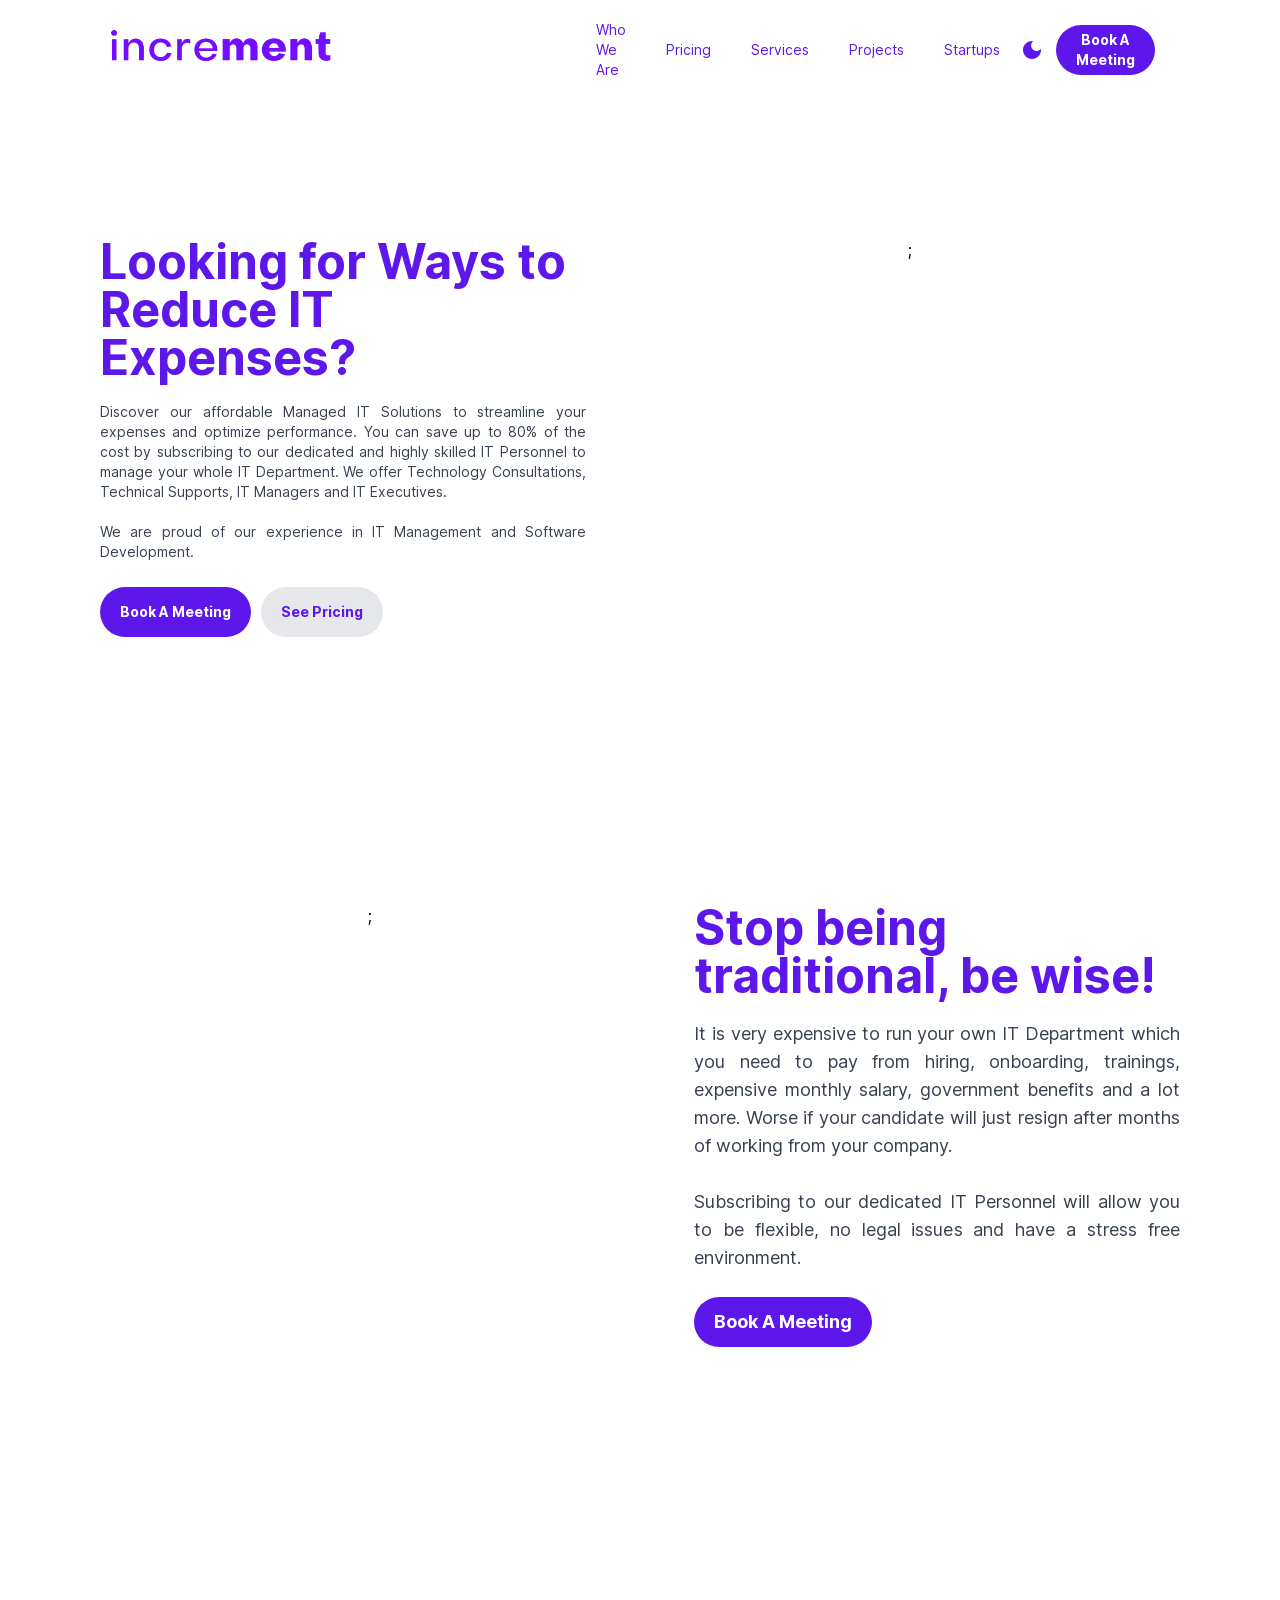
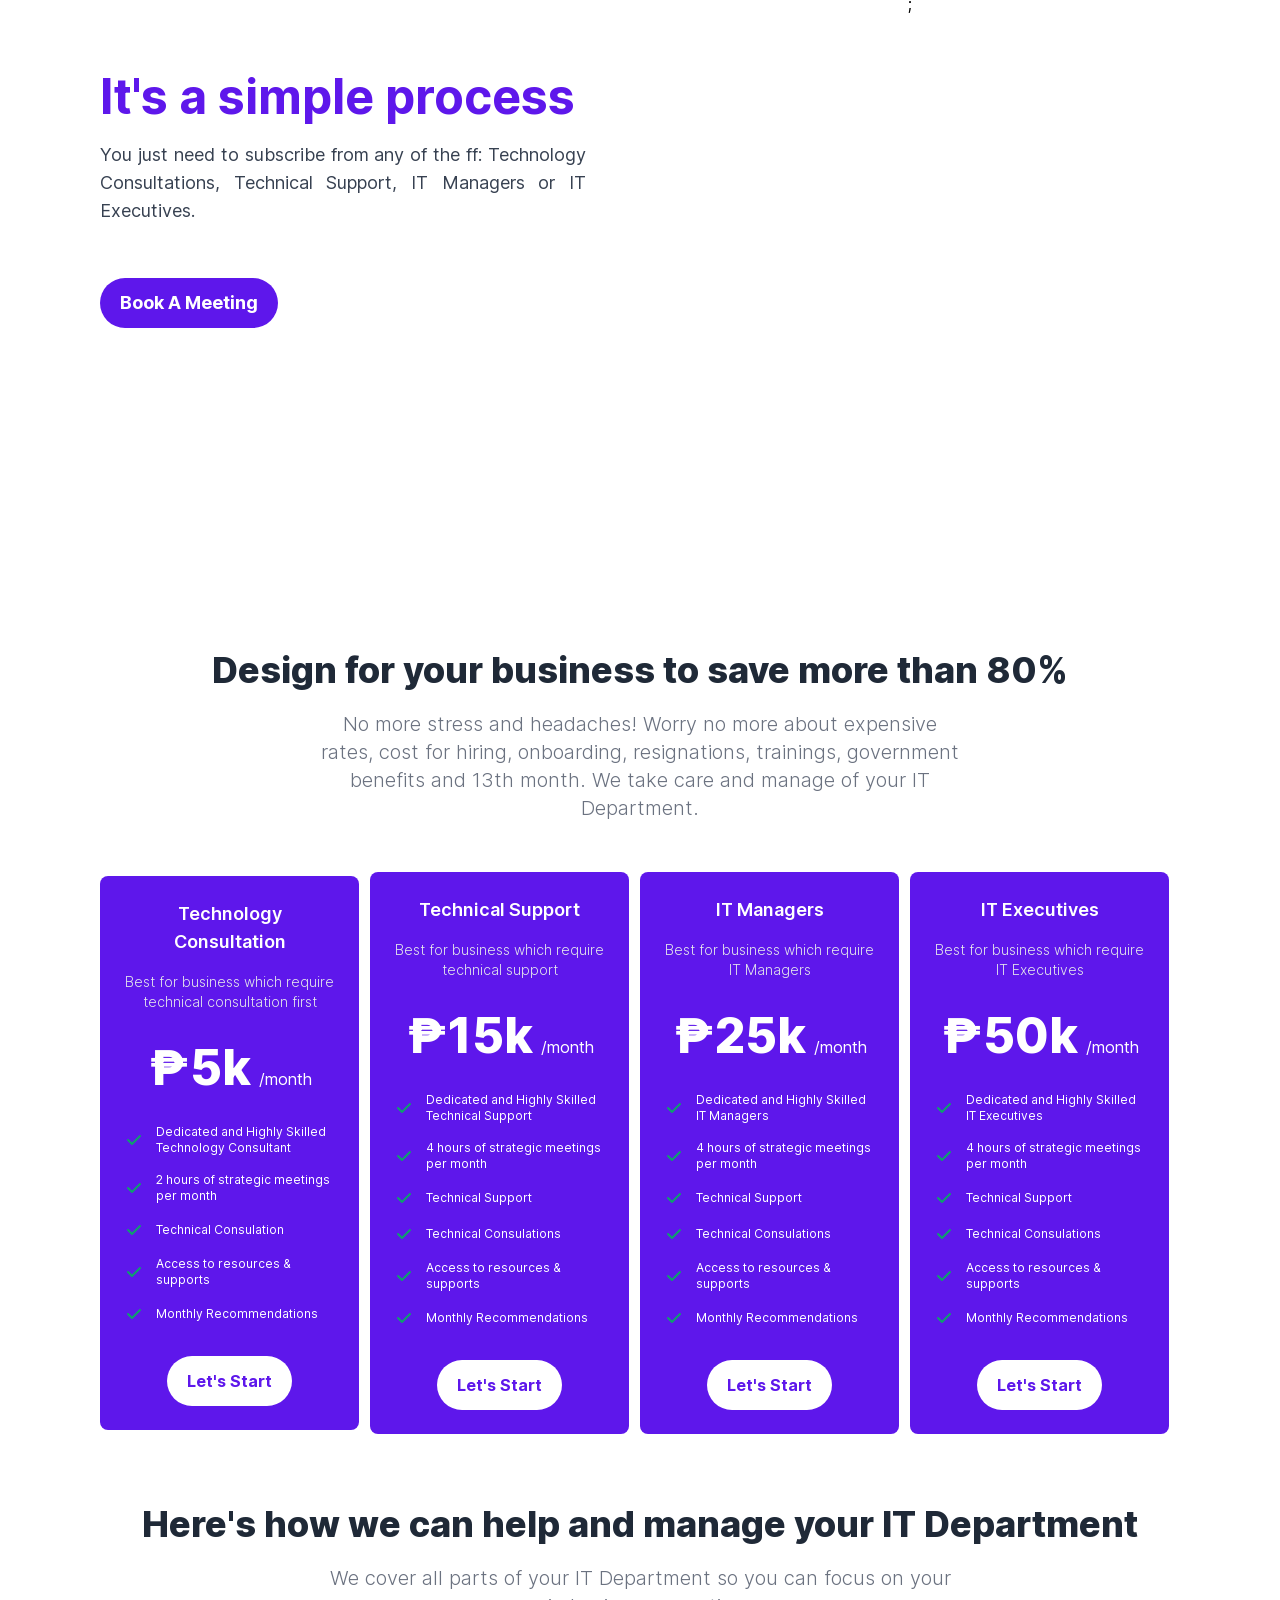
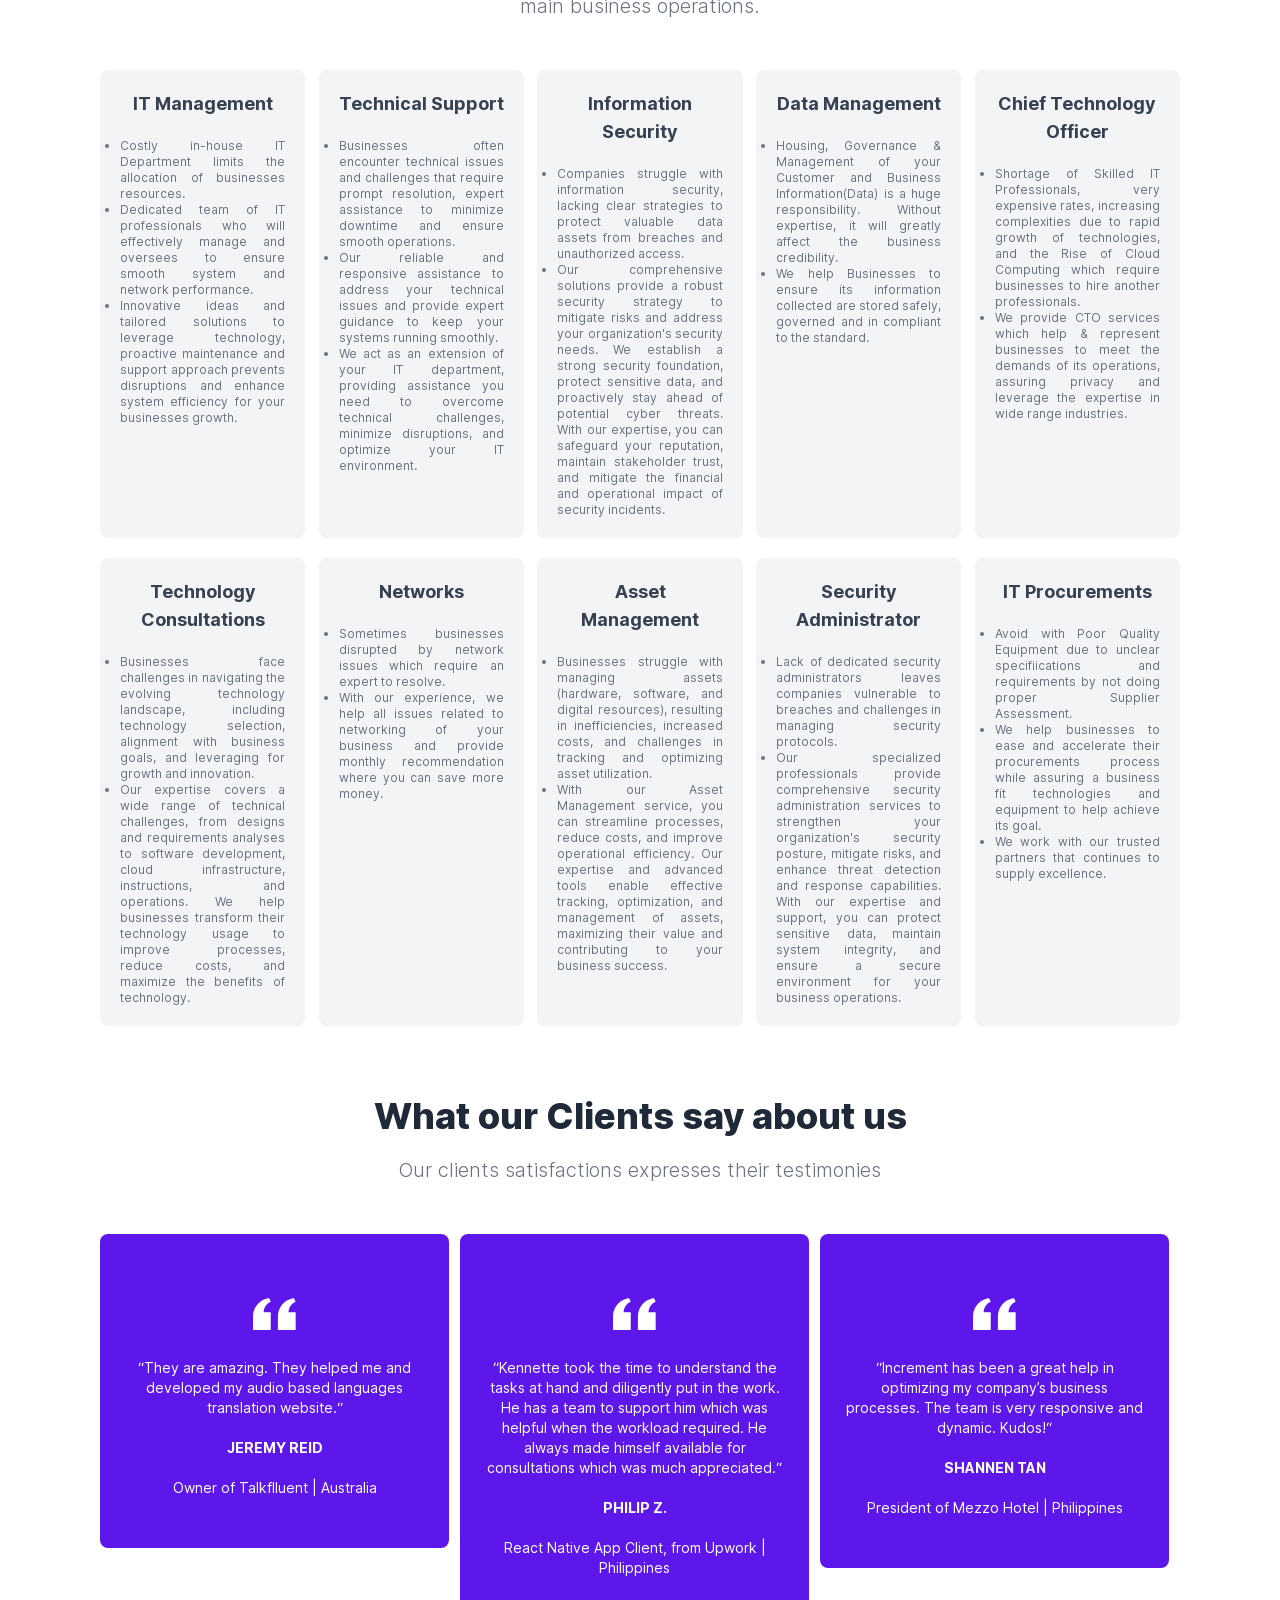
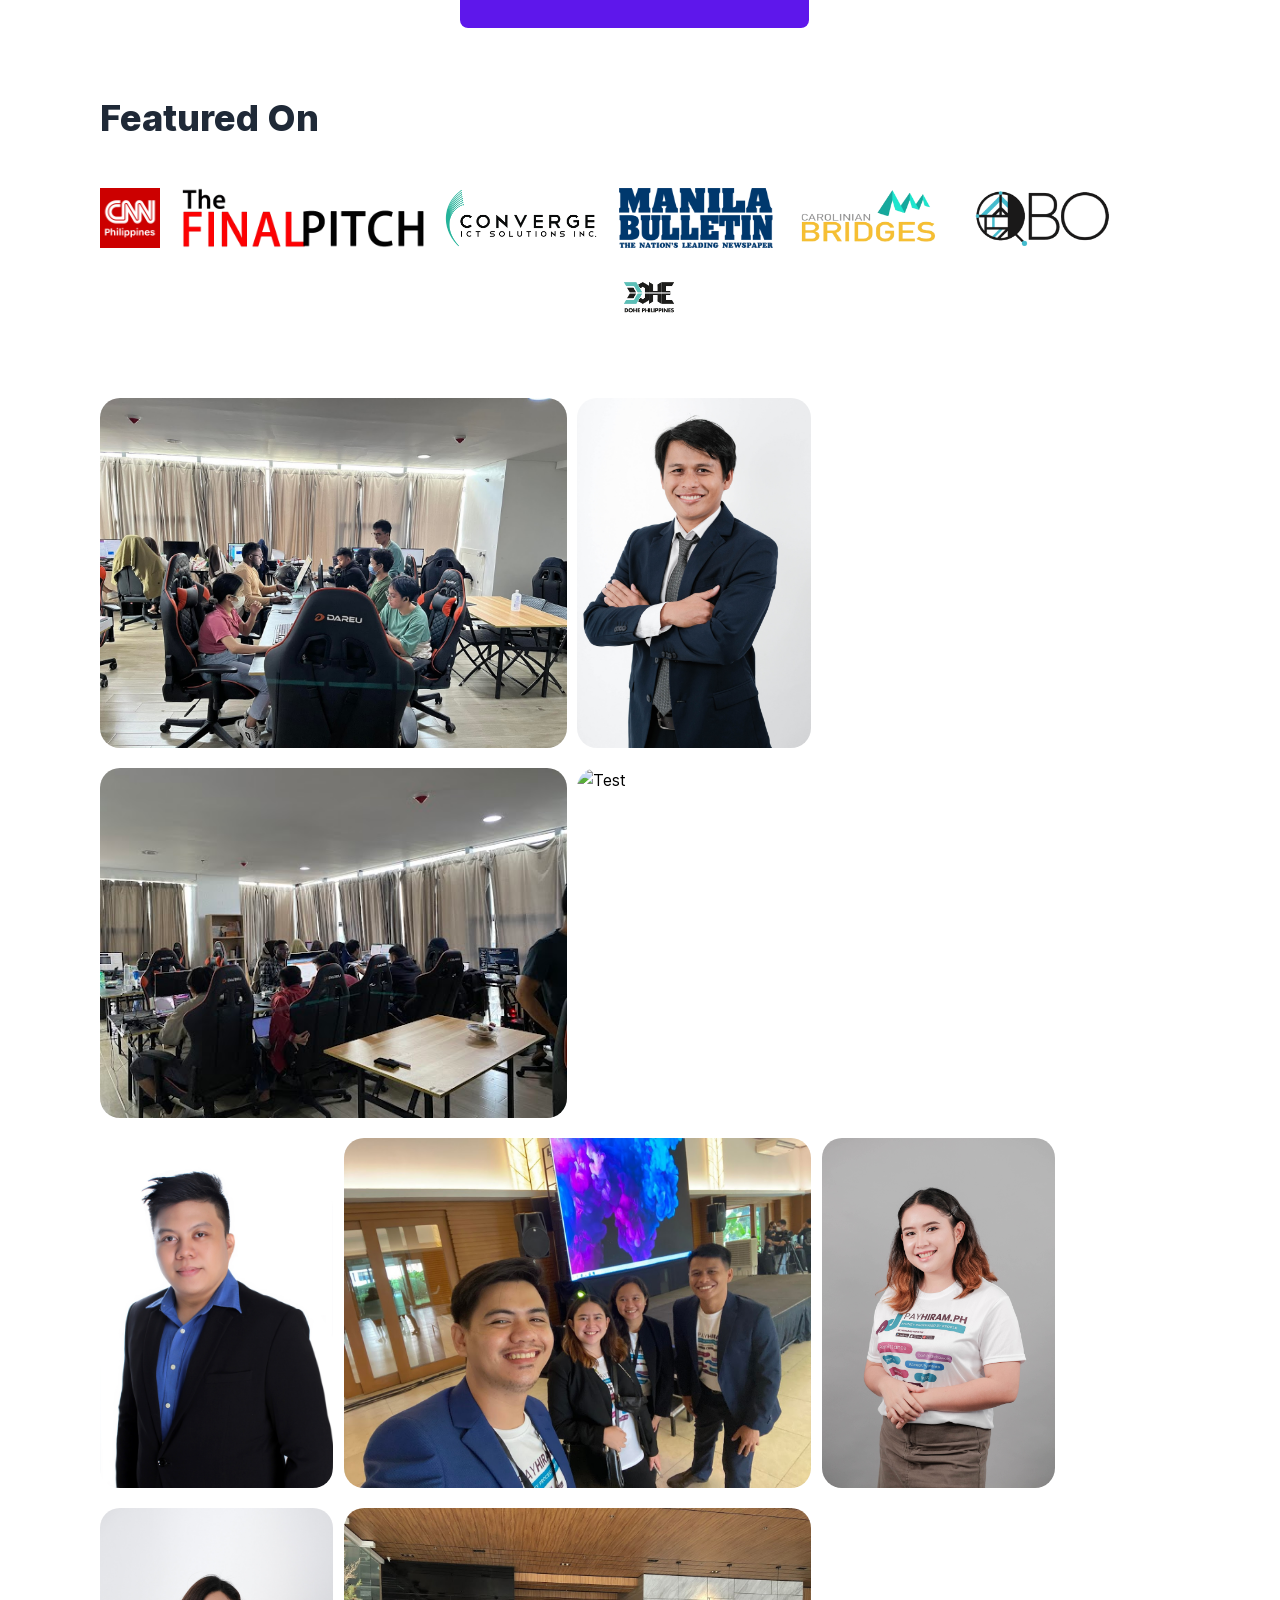
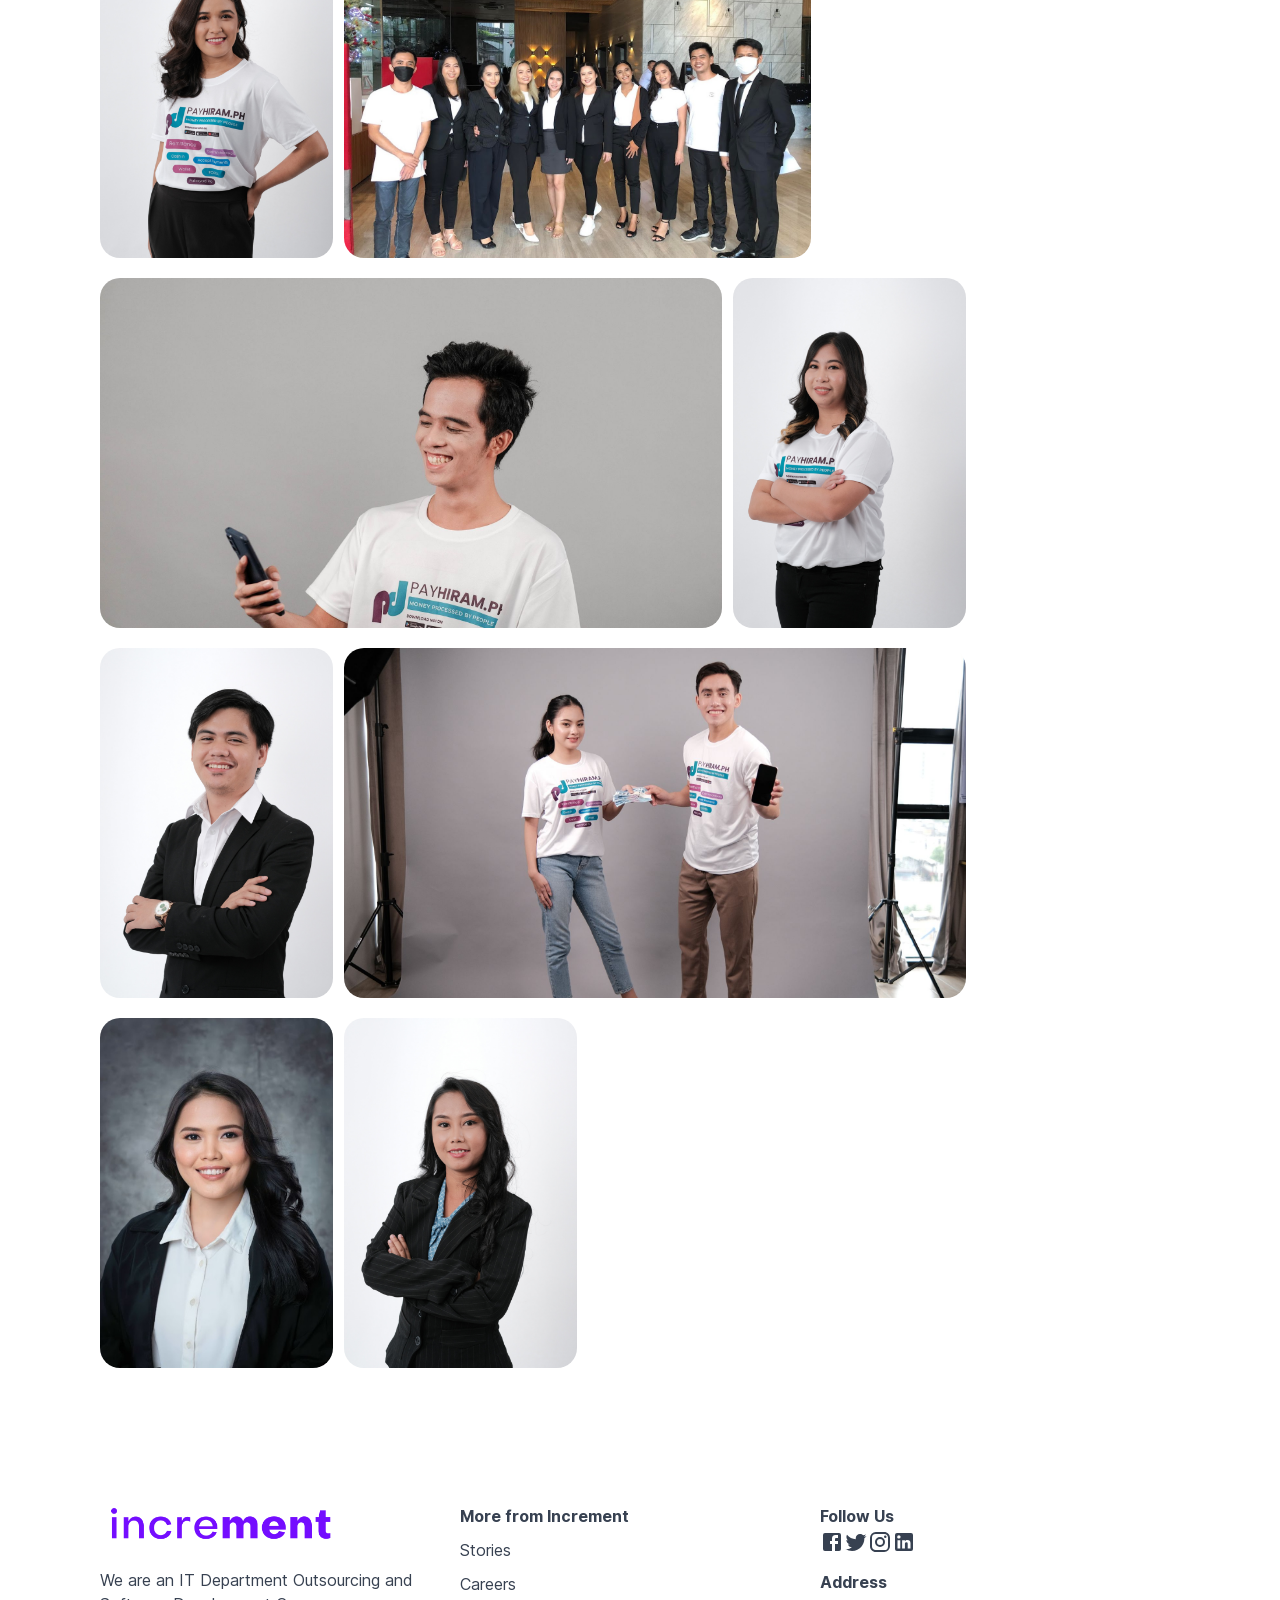
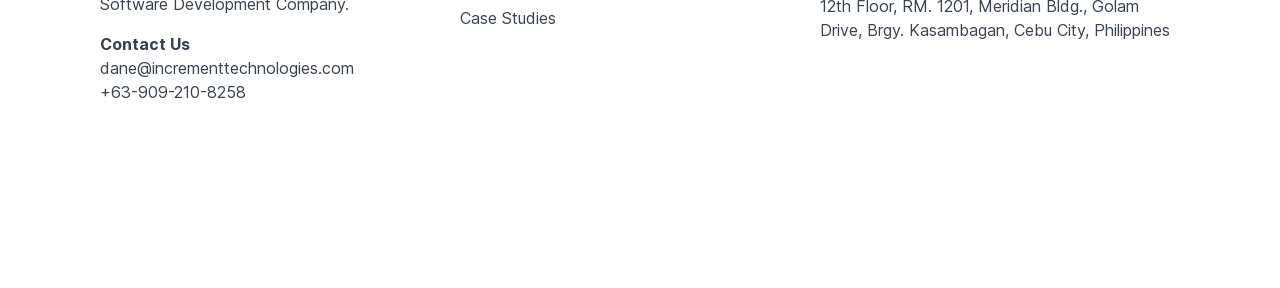
==== commit 2d9ea6a8: "udpate" ====
--- a/index.html
+++ b/index.html
@@ -1 +1 @@
-<!DOCTYPE html><html lang="en"><head><meta charSet="utf-8"/><link rel="preload" as="font" href="/_next/static/media/2aaf0723e720e8b9-s.p.woff2" crossorigin="" type="font/woff2"/><link rel="stylesheet" href="/_next/static/css/2d5a9663e6c92a6d.css" data-precedence="next"/><meta name="viewport" content="width=device-width, initial-scale=1"/><meta property="og:title" content="Increment: An IT Department Outsourcing and Software Development Company"/><meta property="og:description" content="We offer subscription services for a dedicated and Higly Skilled IT Personnel from Consultants for ₱5k, Technical Supports for ₱15k, IT Managers for ₱25k and IT Executives for ₱50k. Work setup will be virtual and upon request for onsite type of work."/><meta property="og:url" content="https://increment-technologies.com/"/><meta property="og:locale" content="en_US"/><meta property="og:image" content="https://increment-technologies.com/img/incrementmeta.png"/><meta property="og:image:width" content="1920"/><meta property="og:image:height" content="1080"/><meta property="og:type" content="website"/><meta name="twitter:card" content="summary_large_image"/><meta name="twitter:title" content="Increment: An IT Department Outsourcing and Software Development Company"/><meta name="twitter:description" content="We offer subscription services for a dedicated and Higly Skilled IT Personnel from Consultants for ₱5k, Technical Supports for ₱15k, IT Managers for ₱25k and IT Executives for ₱50k. Work setup will be virtual and upon request for onsite type of work."/><meta name="twitter:image" content="https://increment-technologies.com/img/incrementmeta.png"/><link rel="icon" href="/favicon.ico" type="image/x-icon" sizes="any"/><meta name="next-size-adjust"/><script src="/_next/static/chunks/polyfills-78c92fac7aa8fdd8.js" noModule=""></script></head><body class="__className_0ec1f4"><div class="w-full h-[100vh] float-left"><nav data-headlessui-state=""><div class="bg-white dark:bg-purple z-50 float-left w-full h-[100px] fixed text-purple dark:text-white md:block lg:flex xl:block"><div class="lg:block xl:block 2xl:block sm:hidden md:hidden xs:hidden"><div class="w-[45%] h-[100px] float-left content-center items-center flex href-link px-[100px]"><div class="w-full h-[80px] dark-logo dark:light-logo cursor-pointer"></div></div><div class="h-[100px] w-[50%] flex flex-row content-center items-center float-left justify-between pr-[100px]"><div></div><div class="md:w-[100%] lg:w-[130%] xl:w-[100%] 2xl:w-[95%] float-right flex justify-between items-center content-center"><span class="href-link cursor-pointer hover:underline px-[20px] pr-[20px] sm:text-xs md:text-sm lg:text-md ">Who We Are</span><span class="href-link cursor-pointer hover:underline px-[20px] pr-[20px] sm:text-xs md:text-sm lg:text-md ">Pricing</span><span class="href-link cursor-pointer hover:underline px-[20px] pr-[20px] sm:text-xs md:text-sm lg:text-md ">Services</span><span class="href-link cursor-pointer hover:underline px-[20px] pr-[20px] sm:text-xs md:text-sm lg:text-md ">Projects</span><span class="href-link cursor-pointer hover:underline px-[20px] pr-[20px] sm:text-xs md:text-sm lg:text-md ">Startups</span><style data-emotion="css vubbuv">.css-vubbuv{-webkit-user-select:none;-moz-user-select:none;-ms-user-select:none;user-select:none;width:1em;height:1em;display:inline-block;fill:currentColor;-webkit-flex-shrink:0;-ms-flex-negative:0;flex-shrink:0;-webkit-transition:fill 200ms cubic-bezier(0.4, 0, 0.2, 1) 0ms;transition:fill 200ms cubic-bezier(0.4, 0, 0.2, 1) 0ms;font-size:1.5rem;}</style><style data-emotion="css 1tdger0">.css-1tdger0{-webkit-user-select:none;-moz-user-select:none;-ms-user-select:none;user-select:none;width:1em;height:1em;display:inline-block;fill:currentColor;-webkit-flex-shrink:0;-ms-flex-negative:0;flex-shrink:0;-webkit-transition:fill 200ms cubic-bezier(0.4, 0, 0.2, 1) 0ms;transition:fill 200ms cubic-bezier(0.4, 0, 0.2, 1) 0ms;font-size:1.5rem;-webkit-user-select:none;-moz-user-select:none;-ms-user-select:none;user-select:none;width:1em;height:1em;display:inline-block;fill:currentColor;-webkit-flex-shrink:0;-ms-flex-negative:0;flex-shrink:0;-webkit-transition:fill 200ms cubic-bezier(0.4, 0, 0.2, 1) 0ms;transition:fill 200ms cubic-bezier(0.4, 0, 0.2, 1) 0ms;font-size:1.5rem;}</style><svg class="MuiSvgIcon-root MuiSvgIcon-fontSizeMedium MuiSvgIcon-root MuiSvgIcon-fontSizeMedium cursor-pointer css-1tdger0" focusable="false" aria-hidden="true" viewBox="0 0 24 24" data-testid="DarkModeIcon"><path d="M12 3c-4.97 0-9 4.03-9 9s4.03 9 9 9 9-4.03 9-9c0-.46-.04-.92-.1-1.36-.98 1.37-2.58 2.26-4.4 2.26-2.98 0-5.4-2.42-5.4-5.4 0-1.81.89-3.42 2.26-4.4-.44-.06-.9-.1-1.36-.1z"></path></svg><span class="flex lg:m-3"><a target="_blank" href="https://calendly.com/incrementtechnnologies/30min" class="xs:text-center md:text-center sm:text-center sm:text-xs md:text-sm lg:text-md"><div class="px-[40px] pr-[40px] font-bold h-[60px] lg:pr-[20px] lg:px-[20px] lg:h-[50px] cursor-pointer content-center items-center float-left flex rounded-[30px] text-white dark:text-purple bg-purple dark:bg-white">Book A Meeting</div></a></span></div></div></div><div class="sm:block md:block xs:block lg:hidden 2xl:hidden"><div class="w-full h-[100px] float-left content-center items-center flex href-link justify-between px-[20px] pr-[20px] "><span class="h-[80px] w-[90%]"><div class="w-full h-[80px] dark-logo dark:light-logo cursor-pointer"></div></span><style data-emotion="css vubbuv">.css-vubbuv{-webkit-user-select:none;-moz-user-select:none;-ms-user-select:none;user-select:none;width:1em;height:1em;display:inline-block;fill:currentColor;-webkit-flex-shrink:0;-ms-flex-negative:0;flex-shrink:0;-webkit-transition:fill 200ms cubic-bezier(0.4, 0, 0.2, 1) 0ms;transition:fill 200ms cubic-bezier(0.4, 0, 0.2, 1) 0ms;font-size:1.5rem;}</style><style data-emotion="css 1tdger0">.css-1tdger0{-webkit-user-select:none;-moz-user-select:none;-ms-user-select:none;user-select:none;width:1em;height:1em;display:inline-block;fill:currentColor;-webkit-flex-shrink:0;-ms-flex-negative:0;flex-shrink:0;-webkit-transition:fill 200ms cubic-bezier(0.4, 0, 0.2, 1) 0ms;transition:fill 200ms cubic-bezier(0.4, 0, 0.2, 1) 0ms;font-size:1.5rem;-webkit-user-select:none;-moz-user-select:none;-ms-user-select:none;user-select:none;width:1em;height:1em;display:inline-block;fill:currentColor;-webkit-flex-shrink:0;-ms-flex-negative:0;flex-shrink:0;-webkit-transition:fill 200ms cubic-bezier(0.4, 0, 0.2, 1) 0ms;transition:fill 200ms cubic-bezier(0.4, 0, 0.2, 1) 0ms;font-size:1.5rem;}</style><svg class="MuiSvgIcon-root MuiSvgIcon-fontSizeMedium MuiSvgIcon-root MuiSvgIcon-fontSizeMedium cursor-pointer css-1tdger0" focusable="false" aria-hidden="true" viewBox="0 0 24 24" data-testid="MenuOutlinedIcon"><path d="M3 18h18v-2H3v2zm0-5h18v-2H3v2zm0-7v2h18V6H3z"></path></svg></div></div></div></nav><div class="w-full min-h-[100vh] overflow-hidden float-left bg-white dark:bg-purple flex items-center content-center"><div class="w-full float-left lg:px-[100px] xl:px-[100px] 2xl:px-[100px] sm:px-[20px] md:px-[20px] xs:px-[20px]"><div class="lg:w-[45%] xl:w-[45%] 2xl:w-[45%] xs:w-full sm:w-full md:w-full float-left flex items-center content-center overflow-hidden min-h-[416px]"><div class=" sm:mt-[150px] xs:mt-[150px] md:mt-[150px] lg:mt-[0px] xl:mt-[0px] 2xl:mt-[0px]"><span class="w-full float-left text-purple dark:text-white font-bold lg:text-5xl xl:text-5xl 2xl:text-5xl sm:text-4xl xs:text-4xl md:text-4xl">Looking for Ways to Reduce IT Expenses?</span><div class="w-full float-lef text-gray-700 dark:text-white"><span class="text-sm w-full float-left mt-[20px] text-justify mb-[25px]"><p>Discover our affordable Managed IT Solutions to streamline your expenses and optimize performance. You can save up to 80% of the cost by subscribing to our dedicated and highly skilled IT Personnel to manage your whole IT Department. We offer Technology Consultations, Technical Supports, IT Managers and IT Executives.</p><br/><p class="lg:hidden xl:hidden 2xl:hidden">Price starts for as low as ₱5k / month.</p><br class="lg:hidden xl:hidden 2xl:hidden"/><p>We are proud of our experience in IT Management and Software Development.</p><span class="mt-[25px] flex"><a target="_blank" href="https://calendly.com/incrementtechnnologies/30min" class="xs:text-center md:text-center sm:text-center"><div class="px-[40px] pr-[40px] font-bold h-[60px] lg:pr-[20px] lg:px-[20px] lg:h-[50px] cursor-pointer content-center items-center float-left flex rounded-[30px] text-white dark:text-purple bg-purple dark:bg-white">Book A Meeting</div></a><div class="px-[40px] pr-[40px] font-bold h-[60px] lg:pr-[20px] lg:px-[20px] lg:h-[50px] cursor-pointer content-center items-center float-left flex rounded-[30px] text-purple bg-gray-200 dark:bg-gray-400 ml-[10px]">See Pricing</div></span></span></div></div></div><div class="lg:w-[50%] xl:w-[50%] 2xl:w-[50%] lg:ml-[5%] lx:ml-[5%] 2xl:ml-[5%] xs:w-full sm:w-full md:w-full float-left text-center lg:block xl:block 2xl:block sm:hidden xs:hidden md:hidden"><div class=""><div id="" class=""></div></div>;</div><div class="lg:w-[50%] xl:w-[50%] 2xl:w-[50%] lg:ml-[5%] lx:ml-[5%] 2xl:ml-[5%] xs:w-full sm:w-full md:w-full float-left text-center lg:hidden xl:hidden 2xl:hidden sm:block xs:block md:block mt-[50px]"><div class=""><div id="" class=""></div></div>;</div></div></div><div class="w-full min-h-[50vh] overflow-hidden float-left bg-white dark:bg-purple flex items-center content-center"><div class="w-full float-left lg:px-[100px] xl:px-[100px] 2xl:px-[100px] sm:px-[20px] md:px-[20px] xs:px-[20px]"><div class="lg:w-[50%] xl:w-[50%] 2xl:w-[50%] lg:mr-[5%] lx:mr-[5%] 2xl:mr-[5%] xs:w-full sm:w-full md:w-full float-left text-center lg:block xl:block 2xl:block sm:hidden xs:hidden md:hidden"><div class=""><div id="" class=""></div></div>;</div><div class="lg:w-[50%] xl:w-[50%] 2xl:w-[50%] lg:mr-[5%] lx:mr-[5%] 2xl:mr-[5%] xs:w-full sm:w-full md:w-full float-left  text-center lg:hidden xl:hidden 2xl:hidden sm:block xs:block md:block mt-[50px]"><div class=""><div id="" class=""></div></div>;</div><div class="lg:w-[45%] xl:w-[45%] 2xl:w-[45%] xs:w-full sm:w-full md:w-full float-left flex items-center content-center overflow-hidden min-h-[416px]"><div class="w-full"><span class="font-bold w-full float-left text-purple dark:text-white lg:text-5xl xl:text-5xl 2xl:text-5xl sm:text-4xl xs:text-4xl md:text-4xl">Stop being traditional, be wise!</span><div class="w-full float-lef text-gray-700 dark:text-white"><span class="text-lg w-full float-left mt-[20px] text-justify"><p>It is very expensive to run your own IT Department which you need to pay from hiring, onboarding, trainings, expensive monthly salary, government benefits and a lot more. Worse if your candidate will just resign after months of working from your company.</p><br/><p>Subscribing to our dedicated IT Personnel will allow you to be flexible, no legal issues and have a stress free environment.</p><span class="mt-[25px] flex"><a target="_blank" href="https://calendly.com/incrementtechnnologies/30min" class="xs:text-center md:text-center sm:text-center"><div class="px-[40px] pr-[40px] font-bold h-[60px] lg:pr-[20px] lg:px-[20px] lg:h-[50px] cursor-pointer content-center items-center float-left flex rounded-[30px] text-white dark:text-purple bg-purple dark:bg-white">Book A Meeting</div></a></span></span></div></div></div></div></div><div class="w-full min-h-[100vh] overflow-hidden float-left bg-white dark:bg-purple flex items-center content-center"><div class="w-full float-left lg:px-[100px] xl:px-[100px] 2xl:px-[100px] sm:px-[20px] md:px-[20px] xs:px-[20px]"><div class="lg:w-[45%] xl:w-[45%] 2xl:w-[45%] xs:w-full sm:w-full md:w-full float-left flex items-center content-center overflow-hidden min-h-[416px]"><div><span class="w-full float-left text-purple dark:text-white font-bold lg:text-5xl xl:text-5xl 2xl:text-5xl sm:text-4xl xs:text-4xl md:text-4xl">It&#x27;s a simple process</span><div class="w-full float-lef text-gray-700 dark:text-white"><span class="text-lg w-full float-left mt-[20px] text-justify"><p>You just need to subscribe from any of the ff: Technology Consultations, Technical Support, IT Managers or IT Executives.</p><br/><span class="mt-[25px] flex"><a target="_blank" href="https://calendly.com/incrementtechnnologies/30min" class="xs:text-center md:text-center sm:text-center"><div class="px-[40px] pr-[40px] font-bold h-[60px] lg:pr-[20px] lg:px-[20px] lg:h-[50px] cursor-pointer content-center items-center float-left flex rounded-[30px] text-white dark:text-purple bg-purple dark:bg-white">Book A Meeting</div></a></span></span></div></div></div><div class="lg:w-[50%] xl:w-[50%] 2xl:w-[50%] lg:ml-[5%] lx:ml-[5%] 2xl:ml-[5%] xs:w-full sm:w-full md:w-full float-left text-center lg:block xl:block 2xl:block sm:hidden xs:hidden md:hidden"><div class=""><div id="" class=""></div></div>;</div><div class="lg:w-[50%] xl:w-[50%] 2xl:w-[50%] lg:ml-[5%] lx:ml-[5%] 2xl:ml-[5%] xs:w-full sm:w-full md:w-full float-left text-center lg:hidden xl:hidden 2xl:hidden sm:block xs:block md:block mt-[50px]"><div class=""><div id="" class=""></div></div>;</div></div></div><div class="bg-white dark:bg-purple w-full min-h-[80vh] float-left lg:px-[100px] xl:px-[100px] 2xl:px-[100px] sm:px-[20px] md:px-[20px] xs:px-[20px]" id="pricing-section"><div class="w-full float-left"><h2 class="text-4xl text-center font-extrabold text-gray-800 dark:text-white">Design for your business to save more than 80%</h2><div class="w-full float-left mt-[20px] lg:px-[20%] xl:px-p20%] 2xl:px-[20%] sm:px-[20px] md:px-[20px] xs:px-[20px]"><p class="text-gray-500 font-light text-center text-xl dark:text-white">No more stress and headaches! Worry no more about expensive rates, cost for hiring, onboarding, resignations, trainings, government benefits and 13th month. We take care and manage of your IT Department.</p></div></div><div class="mt-[50px] float-left w-full lg:flex 2xl:flex xl:flex justify-between items-center content-center"><div class="lg:w-[24%] xl:w-[24%] 2xl:w-[24%] sm:w-[100%] md:w-[49%] md:mr-[1%] xs:w-[100%] float-left mb-[20px]"><div class="w-full float-left"><div class="p-6 text-center text-gray-900 bg-purple rounded-lg dark:bg-white overflow-hidden"><h3 class="mb-4 text-lg font-semibold text-white dark:text-gray-900">Technology Consultation</h3><p class="font-light text-gray-200 sm:text-sm dark:text-gray-500">Best for business which require technical consultation first</p><div class="flex justify-center items-baseline my-8"><span class="mr-2 text-5xl font-extrabold text-white dark:text-gray-950">₱5k</span><span class="text-white dark:text-gray-400">/month</span></div><ul role="list" class="mb-8 space-y-4 text-left"><li class="flex items-center space-x-3"><svg class="flex-shrink-0 w-5 h-5 text-green-500 dark:text-green-400" fill="currentColor" viewBox="0 0 20 20" xmlns="http://www.w3.org/2000/svg"><path fill-rule="evenodd" d="M16.707 5.293a1 1 0 010 1.414l-8 8a1 1 0 01-1.414 0l-4-4a1 1 0 011.414-1.414L8 12.586l7.293-7.293a1 1 0 011.414 0z" clip-rule="evenodd"></path></svg><span class="text-white dark:text-gray-500 text-xs">Dedicated and Highly Skilled Technology Consultant</span></li><li class="flex items-center space-x-3"><svg class="flex-shrink-0 w-5 h-5 text-green-500 dark:text-green-400" fill="currentColor" viewBox="0 0 20 20" xmlns="http://www.w3.org/2000/svg"><path fill-rule="evenodd" d="M16.707 5.293a1 1 0 010 1.414l-8 8a1 1 0 01-1.414 0l-4-4a1 1 0 011.414-1.414L8 12.586l7.293-7.293a1 1 0 011.414 0z" clip-rule="evenodd"></path></svg><span class="text-white dark:text-gray-500 text-xs">2 hours of strategic meetings per month</span></li><li class="flex items-center space-x-3"><svg class="flex-shrink-0 w-5 h-5 text-green-500 dark:text-green-400" fill="currentColor" viewBox="0 0 20 20" xmlns="http://www.w3.org/2000/svg"><path fill-rule="evenodd" d="M16.707 5.293a1 1 0 010 1.414l-8 8a1 1 0 01-1.414 0l-4-4a1 1 0 011.414-1.414L8 12.586l7.293-7.293a1 1 0 011.414 0z" clip-rule="evenodd"></path></svg><span class="text-white dark:text-gray-500 text-xs">Technical Consulation</span></li><li class="flex items-center space-x-3"><svg class="flex-shrink-0 w-5 h-5 text-green-500 dark:text-green-400" fill="currentColor" viewBox="0 0 20 20" xmlns="http://www.w3.org/2000/svg"><path fill-rule="evenodd" d="M16.707 5.293a1 1 0 010 1.414l-8 8a1 1 0 01-1.414 0l-4-4a1 1 0 011.414-1.414L8 12.586l7.293-7.293a1 1 0 011.414 0z" clip-rule="evenodd"></path></svg><span class="text-white dark:text-gray-500 text-xs">Access to resources &amp; supports</span></li><li class="flex items-center space-x-3"><svg class="flex-shrink-0 w-5 h-5 text-green-500 dark:text-green-400" fill="currentColor" viewBox="0 0 20 20" xmlns="http://www.w3.org/2000/svg"><path fill-rule="evenodd" d="M16.707 5.293a1 1 0 010 1.414l-8 8a1 1 0 01-1.414 0l-4-4a1 1 0 011.414-1.414L8 12.586l7.293-7.293a1 1 0 011.414 0z" clip-rule="evenodd"></path></svg><span class="text-white dark:text-gray-500 text-xs">Monthly Recommendations</span></li></ul><span class="w-full mt-[20px] flex items-center content-center justify-center"><a target="_blank" href="https://calendly.com/incrementtechnnologies/30min"><div class="px-[40px] pr-[40px] font-bold h-[60px] lg:pr-[20px] lg:px-[20px] lg:h-[50px] cursor-pointer content-center items-center float-left flex rounded-[30px] text-purple dark:text-white bg-white dark:bg-purple">Let&#x27;s Start</div></a></span></div></div></div><div class="lg:w-[24%] xl:w-[24%] 2xl:w-[24%] sm:w-[100%] md:w-[49%] md:mr-[1%] xs:w-[100%] float-left mb-[20px]"><div class="w-full float-left"><div class="p-6 text-center text-gray-900 bg-purple rounded-lg dark:bg-white overflow-hidden"><h3 class="mb-4 text-lg font-semibold text-white dark:text-gray-900">Technical Support</h3><p class="font-light text-gray-200 sm:text-sm dark:text-gray-500">Best for business which require technical support</p><div class="flex justify-center items-baseline my-8"><span class="mr-2 text-5xl font-extrabold text-white dark:text-gray-950">₱15k</span><span class="text-white dark:text-gray-400">/month</span></div><ul role="list" class="mb-8 space-y-4 text-left"><li class="flex items-center space-x-3"><svg class="flex-shrink-0 w-5 h-5 text-green-500 dark:text-green-400" fill="currentColor" viewBox="0 0 20 20" xmlns="http://www.w3.org/2000/svg"><path fill-rule="evenodd" d="M16.707 5.293a1 1 0 010 1.414l-8 8a1 1 0 01-1.414 0l-4-4a1 1 0 011.414-1.414L8 12.586l7.293-7.293a1 1 0 011.414 0z" clip-rule="evenodd"></path></svg><span class="text-white dark:text-gray-500 text-xs">Dedicated and Highly Skilled Technical Support</span></li><li class="flex items-center space-x-3"><svg class="flex-shrink-0 w-5 h-5 text-green-500 dark:text-green-400" fill="currentColor" viewBox="0 0 20 20" xmlns="http://www.w3.org/2000/svg"><path fill-rule="evenodd" d="M16.707 5.293a1 1 0 010 1.414l-8 8a1 1 0 01-1.414 0l-4-4a1 1 0 011.414-1.414L8 12.586l7.293-7.293a1 1 0 011.414 0z" clip-rule="evenodd"></path></svg><span class="text-white dark:text-gray-500 text-xs">4 hours of strategic meetings per month</span></li><li class="flex items-center space-x-3"><svg class="flex-shrink-0 w-5 h-5 text-green-500 dark:text-green-400" fill="currentColor" viewBox="0 0 20 20" xmlns="http://www.w3.org/2000/svg"><path fill-rule="evenodd" d="M16.707 5.293a1 1 0 010 1.414l-8 8a1 1 0 01-1.414 0l-4-4a1 1 0 011.414-1.414L8 12.586l7.293-7.293a1 1 0 011.414 0z" clip-rule="evenodd"></path></svg><span class="text-white dark:text-gray-500 text-xs">Technical Support</span></li><li class="flex items-center space-x-3"><svg class="flex-shrink-0 w-5 h-5 text-green-500 dark:text-green-400" fill="currentColor" viewBox="0 0 20 20" xmlns="http://www.w3.org/2000/svg"><path fill-rule="evenodd" d="M16.707 5.293a1 1 0 010 1.414l-8 8a1 1 0 01-1.414 0l-4-4a1 1 0 011.414-1.414L8 12.586l7.293-7.293a1 1 0 011.414 0z" clip-rule="evenodd"></path></svg><span class="text-white dark:text-gray-500 text-xs">Technical Consulations</span></li><li class="flex items-center space-x-3"><svg class="flex-shrink-0 w-5 h-5 text-green-500 dark:text-green-400" fill="currentColor" viewBox="0 0 20 20" xmlns="http://www.w3.org/2000/svg"><path fill-rule="evenodd" d="M16.707 5.293a1 1 0 010 1.414l-8 8a1 1 0 01-1.414 0l-4-4a1 1 0 011.414-1.414L8 12.586l7.293-7.293a1 1 0 011.414 0z" clip-rule="evenodd"></path></svg><span class="text-white dark:text-gray-500 text-xs">Access to resources &amp; supports</span></li><li class="flex items-center space-x-3"><svg class="flex-shrink-0 w-5 h-5 text-green-500 dark:text-green-400" fill="currentColor" viewBox="0 0 20 20" xmlns="http://www.w3.org/2000/svg"><path fill-rule="evenodd" d="M16.707 5.293a1 1 0 010 1.414l-8 8a1 1 0 01-1.414 0l-4-4a1 1 0 011.414-1.414L8 12.586l7.293-7.293a1 1 0 011.414 0z" clip-rule="evenodd"></path></svg><span class="text-white dark:text-gray-500 text-xs">Monthly Recommendations</span></li></ul><span class="w-full mt-[20px] flex items-center content-center justify-center"><a target="_blank" href="https://calendly.com/incrementtechnnologies/30min"><div class="px-[40px] pr-[40px] font-bold h-[60px] lg:pr-[20px] lg:px-[20px] lg:h-[50px] cursor-pointer content-center items-center float-left flex rounded-[30px] text-purple dark:text-white bg-white dark:bg-purple">Let&#x27;s Start</div></a></span></div></div></div><div class="lg:w-[24%] xl:w-[24%] 2xl:w-[24%] sm:w-[100%] md:w-[49%] md:mr-[1%] xs:w-[100%] float-left mb-[20px]"><div class="w-full float-left"><div class="p-6 text-center text-gray-900 bg-purple rounded-lg dark:bg-white overflow-hidden"><h3 class="mb-4 text-lg font-semibold text-white dark:text-gray-900">IT Managers</h3><p class="font-light text-gray-200 sm:text-sm dark:text-gray-500">Best for business which require IT Managers</p><div class="flex justify-center items-baseline my-8"><span class="mr-2 text-5xl font-extrabold text-white dark:text-gray-950">₱25k</span><span class="text-white dark:text-gray-400">/month</span></div><ul role="list" class="mb-8 space-y-4 text-left"><li class="flex items-center space-x-3"><svg class="flex-shrink-0 w-5 h-5 text-green-500 dark:text-green-400" fill="currentColor" viewBox="0 0 20 20" xmlns="http://www.w3.org/2000/svg"><path fill-rule="evenodd" d="M16.707 5.293a1 1 0 010 1.414l-8 8a1 1 0 01-1.414 0l-4-4a1 1 0 011.414-1.414L8 12.586l7.293-7.293a1 1 0 011.414 0z" clip-rule="evenodd"></path></svg><span class="text-white dark:text-gray-500 text-xs">Dedicated and Highly Skilled IT Managers</span></li><li class="flex items-center space-x-3"><svg class="flex-shrink-0 w-5 h-5 text-green-500 dark:text-green-400" fill="currentColor" viewBox="0 0 20 20" xmlns="http://www.w3.org/2000/svg"><path fill-rule="evenodd" d="M16.707 5.293a1 1 0 010 1.414l-8 8a1 1 0 01-1.414 0l-4-4a1 1 0 011.414-1.414L8 12.586l7.293-7.293a1 1 0 011.414 0z" clip-rule="evenodd"></path></svg><span class="text-white dark:text-gray-500 text-xs">4 hours of strategic meetings per month</span></li><li class="flex items-center space-x-3"><svg class="flex-shrink-0 w-5 h-5 text-green-500 dark:text-green-400" fill="currentColor" viewBox="0 0 20 20" xmlns="http://www.w3.org/2000/svg"><path fill-rule="evenodd" d="M16.707 5.293a1 1 0 010 1.414l-8 8a1 1 0 01-1.414 0l-4-4a1 1 0 011.414-1.414L8 12.586l7.293-7.293a1 1 0 011.414 0z" clip-rule="evenodd"></path></svg><span class="text-white dark:text-gray-500 text-xs">Technical Support</span></li><li class="flex items-center space-x-3"><svg class="flex-shrink-0 w-5 h-5 text-green-500 dark:text-green-400" fill="currentColor" viewBox="0 0 20 20" xmlns="http://www.w3.org/2000/svg"><path fill-rule="evenodd" d="M16.707 5.293a1 1 0 010 1.414l-8 8a1 1 0 01-1.414 0l-4-4a1 1 0 011.414-1.414L8 12.586l7.293-7.293a1 1 0 011.414 0z" clip-rule="evenodd"></path></svg><span class="text-white dark:text-gray-500 text-xs">Technical Consulations</span></li><li class="flex items-center space-x-3"><svg class="flex-shrink-0 w-5 h-5 text-green-500 dark:text-green-400" fill="currentColor" viewBox="0 0 20 20" xmlns="http://www.w3.org/2000/svg"><path fill-rule="evenodd" d="M16.707 5.293a1 1 0 010 1.414l-8 8a1 1 0 01-1.414 0l-4-4a1 1 0 011.414-1.414L8 12.586l7.293-7.293a1 1 0 011.414 0z" clip-rule="evenodd"></path></svg><span class="text-white dark:text-gray-500 text-xs">Access to resources &amp; supports</span></li><li class="flex items-center space-x-3"><svg class="flex-shrink-0 w-5 h-5 text-green-500 dark:text-green-400" fill="currentColor" viewBox="0 0 20 20" xmlns="http://www.w3.org/2000/svg"><path fill-rule="evenodd" d="M16.707 5.293a1 1 0 010 1.414l-8 8a1 1 0 01-1.414 0l-4-4a1 1 0 011.414-1.414L8 12.586l7.293-7.293a1 1 0 011.414 0z" clip-rule="evenodd"></path></svg><span class="text-white dark:text-gray-500 text-xs">Monthly Recommendations</span></li></ul><span class="w-full mt-[20px] flex items-center content-center justify-center"><a target="_blank" href="https://calendly.com/incrementtechnnologies/30min"><div class="px-[40px] pr-[40px] font-bold h-[60px] lg:pr-[20px] lg:px-[20px] lg:h-[50px] cursor-pointer content-center items-center float-left flex rounded-[30px] text-purple dark:text-white bg-white dark:bg-purple">Let&#x27;s Start</div></a></span></div></div></div><div class="lg:w-[24%] xl:w-[24%] 2xl:w-[24%] sm:w-[100%] md:w-[49%] md:mr-[1%] xs:w-[100%] float-left mb-[20px]"><div class="w-full float-left"><div class="p-6 text-center text-gray-900 bg-purple rounded-lg dark:bg-white overflow-hidden"><h3 class="mb-4 text-lg font-semibold text-white dark:text-gray-900">IT Executives</h3><p class="font-light text-gray-200 sm:text-sm dark:text-gray-500">Best for business which require IT Executives</p><div class="flex justify-center items-baseline my-8"><span class="mr-2 text-5xl font-extrabold text-white dark:text-gray-950">₱50k</span><span class="text-white dark:text-gray-400">/month</span></div><ul role="list" class="mb-8 space-y-4 text-left"><li class="flex items-center space-x-3"><svg class="flex-shrink-0 w-5 h-5 text-green-500 dark:text-green-400" fill="currentColor" viewBox="0 0 20 20" xmlns="http://www.w3.org/2000/svg"><path fill-rule="evenodd" d="M16.707 5.293a1 1 0 010 1.414l-8 8a1 1 0 01-1.414 0l-4-4a1 1 0 011.414-1.414L8 12.586l7.293-7.293a1 1 0 011.414 0z" clip-rule="evenodd"></path></svg><span class="text-white dark:text-gray-500 text-xs">Dedicated and Highly Skilled IT Executives</span></li><li class="flex items-center space-x-3"><svg class="flex-shrink-0 w-5 h-5 text-green-500 dark:text-green-400" fill="currentColor" viewBox="0 0 20 20" xmlns="http://www.w3.org/2000/svg"><path fill-rule="evenodd" d="M16.707 5.293a1 1 0 010 1.414l-8 8a1 1 0 01-1.414 0l-4-4a1 1 0 011.414-1.414L8 12.586l7.293-7.293a1 1 0 011.414 0z" clip-rule="evenodd"></path></svg><span class="text-white dark:text-gray-500 text-xs">4 hours of strategic meetings per month</span></li><li class="flex items-center space-x-3"><svg class="flex-shrink-0 w-5 h-5 text-green-500 dark:text-green-400" fill="currentColor" viewBox="0 0 20 20" xmlns="http://www.w3.org/2000/svg"><path fill-rule="evenodd" d="M16.707 5.293a1 1 0 010 1.414l-8 8a1 1 0 01-1.414 0l-4-4a1 1 0 011.414-1.414L8 12.586l7.293-7.293a1 1 0 011.414 0z" clip-rule="evenodd"></path></svg><span class="text-white dark:text-gray-500 text-xs">Technical Support</span></li><li class="flex items-center space-x-3"><svg class="flex-shrink-0 w-5 h-5 text-green-500 dark:text-green-400" fill="currentColor" viewBox="0 0 20 20" xmlns="http://www.w3.org/2000/svg"><path fill-rule="evenodd" d="M16.707 5.293a1 1 0 010 1.414l-8 8a1 1 0 01-1.414 0l-4-4a1 1 0 011.414-1.414L8 12.586l7.293-7.293a1 1 0 011.414 0z" clip-rule="evenodd"></path></svg><span class="text-white dark:text-gray-500 text-xs">Technical Consulations</span></li><li class="flex items-center space-x-3"><svg class="flex-shrink-0 w-5 h-5 text-green-500 dark:text-green-400" fill="currentColor" viewBox="0 0 20 20" xmlns="http://www.w3.org/2000/svg"><path fill-rule="evenodd" d="M16.707 5.293a1 1 0 010 1.414l-8 8a1 1 0 01-1.414 0l-4-4a1 1 0 011.414-1.414L8 12.586l7.293-7.293a1 1 0 011.414 0z" clip-rule="evenodd"></path></svg><span class="text-white dark:text-gray-500 text-xs">Access to resources &amp; supports</span></li><li class="flex items-center space-x-3"><svg class="flex-shrink-0 w-5 h-5 text-green-500 dark:text-green-400" fill="currentColor" viewBox="0 0 20 20" xmlns="http://www.w3.org/2000/svg"><path fill-rule="evenodd" d="M16.707 5.293a1 1 0 010 1.414l-8 8a1 1 0 01-1.414 0l-4-4a1 1 0 011.414-1.414L8 12.586l7.293-7.293a1 1 0 011.414 0z" clip-rule="evenodd"></path></svg><span class="text-white dark:text-gray-500 text-xs">Monthly Recommendations</span></li></ul><span class="w-full mt-[20px] flex items-center content-center justify-center"><a target="_blank" href="https://calendly.com/incrementtechnnologies/30min"><div class="px-[40px] pr-[40px] font-bold h-[60px] lg:pr-[20px] lg:px-[20px] lg:h-[50px] cursor-pointer content-center items-center float-left flex rounded-[30px] text-purple dark:text-white bg-white dark:bg-purple">Let&#x27;s Start</div></a></span></div></div></div></div></div><div class="bg-white dark:bg-purple w-full min-h-[50vh] float-left lg:px-[100px] xl:px-[100px] 2xl:px-[100px] xs:px-[20px] sm:px-[20px] md:px-[20px]"><div class="mt-[50px] w-full float-left"><h2 class="text-4xl text-center font-extrabold text-gray-800 dark:text-white">Here&#x27;s how we can help and manage your IT Department</h2><div class="w-full float-left mt-[20px] lg:px-[20%] xl:px-p20%] 2xl:px-[20%] sm:px-[20px] md:px-[20px] xs:px-[20px]"><p class="text-gray-500 font-light text-center text-xl dark:text-white">We cover all parts of your IT Department so you can focus on your main business operations.</p></div></div><div class="mt-[50px] float-left w-full flex-wrap flex justify-between"><div class="lg:w-[19%] xl:w-[19%] 2xl:w-[19%] sm:w-[100%] md:w-[32%] xs:w-[100%] float-left mb-[20px] bg-gray-100 dark:bg-gray-200 rounded-lg p-[20px]"><h2 class="text-gray-700 text-lg font-bold text-center">IT Management</h2><div class="w-full float-left text-justify text-gray-500 text-xs mt-[20px]"><span><ul class="list-disc"><li>Costly in-house IT Department limits the allocation of businesses resources.</li><li>Dedicated team of IT professionals who will effectively manage and oversees to ensure smooth system and network performance.</li><li>Innovative ideas and tailored solutions to leverage technology, proactive maintenance and support approach prevents disruptions and enhance system efficiency for your businesses growth.</li></ul></span></div></div><div class="lg:w-[19%] xl:w-[19%] 2xl:w-[19%] sm:w-[100%] md:w-[32%] xs:w-[100%] float-left mb-[20px] bg-gray-100 dark:bg-gray-200 rounded-lg p-[20px]"><h2 class="text-gray-700 text-lg font-bold text-center">Technical Support</h2><div class="w-full float-left text-justify text-gray-500 text-xs mt-[20px]"><span><ul class="list-disc"><li>Businesses often encounter technical issues and challenges that require prompt resolution, expert assistance to minimize downtime and ensure smooth operations.</li><li>Our reliable and responsive assistance to address your technical issues and provide expert guidance to keep your systems running smoothly.</li><li>We act as an extension of your IT department, providing assistance you need to overcome technical challenges, minimize disruptions, and optimize your IT environment.</li></ul></span></div></div><div class="lg:w-[19%] xl:w-[19%] 2xl:w-[19%] sm:w-[100%] md:w-[32%] xs:w-[100%] float-left mb-[20px] bg-gray-100 dark:bg-gray-200 rounded-lg p-[20px]"><h2 class="text-gray-700 text-lg font-bold text-center">Information Security</h2><div class="w-full float-left text-justify text-gray-500 text-xs mt-[20px]"><span><ul class="list-disc"><li>Companies struggle with information security, lacking clear strategies to protect valuable data assets from breaches and unauthorized access.</li><li>Our comprehensive solutions provide a robust security strategy to mitigate risks and address your organization&#x27;s security needs. We establish a strong security foundation, protect sensitive data, and proactively stay ahead of potential cyber threats. With our expertise, you can safeguard your reputation, maintain stakeholder trust, and mitigate the financial and operational impact of security incidents.</li></ul></span></div></div><div class="lg:w-[19%] xl:w-[19%] 2xl:w-[19%] sm:w-[100%] md:w-[32%] xs:w-[100%] float-left mb-[20px] bg-gray-100 dark:bg-gray-200 rounded-lg p-[20px]"><h2 class="text-gray-700 text-lg font-bold text-center">Data Management</h2><div class="w-full float-left text-justify text-gray-500 text-xs mt-[20px]"><span><ul class="list-disc"><li>Housing, Governance &amp; Management of your Customer and Business Information(Data) is a huge responsibility. Without expertise, it will greatly affect the business credibility.</li><li>We help Businesses to ensure its information collected are stored safely, governed and in compliant to the standard.</li></ul></span></div></div><div class="lg:w-[19%] xl:w-[19%] 2xl:w-[19%] sm:w-[100%] md:w-[32%] xs:w-[100%] float-left mb-[20px] bg-gray-100 dark:bg-gray-200 rounded-lg p-[20px]"><h2 class="text-gray-700 text-lg font-bold text-center">Chief Technology Officer</h2><div class="w-full float-left text-justify text-gray-500 text-xs mt-[20px]"><span><ul class="list-disc"><li>Shortage of Skilled IT Professionals, very expensive rates, increasing complexities due to rapid growth of technologies, and the Rise of Cloud Computing which require businesses to hire another professionals.</li><li>We provide CTO services which help &amp; represent businesses to meet the demands of its operations, assuring privacy and leverage the expertise in wide range industries.</li></ul></span></div></div><div class="lg:w-[19%] xl:w-[19%] 2xl:w-[19%] sm:w-[100%] md:w-[32%] xs:w-[100%] float-left mb-[20px] bg-gray-100 dark:bg-gray-200 rounded-lg p-[20px]"><h2 class="text-gray-700 text-lg font-bold text-center">Technology Consultations</h2><div class="w-full float-left text-justify text-gray-500 text-xs mt-[20px]"><span><ul class="list-disc"><li>Businesses face challenges in navigating the evolving technology landscape, including technology selection, alignment with business goals, and leveraging for growth and innovation.</li><li>Our expertise covers a wide range of technical challenges, from designs and requirements analyses to software development, cloud infrastructure, instructions, and operations. We help businesses transform their technology usage to improve processes, reduce costs, and maximize the benefits of technology.</li></ul></span></div></div><div class="lg:w-[19%] xl:w-[19%] 2xl:w-[19%] sm:w-[100%] md:w-[32%] xs:w-[100%] float-left mb-[20px] bg-gray-100 dark:bg-gray-200 rounded-lg p-[20px]"><h2 class="text-gray-700 text-lg font-bold text-center">Networks</h2><div class="w-full float-left text-justify text-gray-500 text-xs mt-[20px]"><span><ul class="list-disc"><li>Sometimes businesses disrupted by network issues which require an expert to resolve.</li><li>With our experience, we help all issues related to networking of your business and provide monthly recommendation where you can save more money.</li></ul></span></div></div><div class="lg:w-[19%] xl:w-[19%] 2xl:w-[19%] sm:w-[100%] md:w-[32%] xs:w-[100%] float-left mb-[20px] bg-gray-100 dark:bg-gray-200 rounded-lg p-[20px]"><h2 class="text-gray-700 text-lg font-bold text-center">Asset Management</h2><div class="w-full float-left text-justify text-gray-500 text-xs mt-[20px]"><span><ul class="list-disc"><li>Businesses struggle with managing assets (hardware, software, and digital resources), resulting in inefficiencies, increased costs, and challenges in tracking and optimizing asset utilization.</li><li>With our Asset Management service, you can streamline processes, reduce costs, and improve operational efficiency. Our expertise and advanced tools enable effective tracking, optimization, and management of assets, maximizing their value and contributing to your business success.</li></ul></span></div></div><div class="lg:w-[19%] xl:w-[19%] 2xl:w-[19%] sm:w-[100%] md:w-[32%] xs:w-[100%] float-left mb-[20px] bg-gray-100 dark:bg-gray-200 rounded-lg p-[20px]"><h2 class="text-gray-700 text-lg font-bold text-center">Security Administrator</h2><div class="w-full float-left text-justify text-gray-500 text-xs mt-[20px]"><span><ul class="list-disc"><li>Lack of dedicated security administrators leaves companies vulnerable to breaches and challenges in managing security protocols.</li><li>Our specialized professionals provide comprehensive security administration services to strengthen your organization&#x27;s security posture, mitigate risks, and enhance threat detection and response capabilities. With our expertise and support, you can protect sensitive data, maintain system integrity, and ensure a secure environment for your business operations.</li></ul></span></div></div><div class="lg:w-[19%] xl:w-[19%] 2xl:w-[19%] sm:w-[100%] md:w-[32%] xs:w-[100%] float-left mb-[20px] bg-gray-100 dark:bg-gray-200 rounded-lg p-[20px]"><h2 class="text-gray-700 text-lg font-bold text-center">IT Procurements</h2><div class="w-full float-left text-justify text-gray-500 text-xs mt-[20px]"><span><ul class="list-disc"><li>Avoid with Poor Quality Equipment due to unclear specifiications and requirements by not doing proper Supplier Assessment.</li><li>We help businesses to ease and accelerate their procurements process while assuring a business fit technologies and equipment to help achieve its goal.</li><li>We work with our trusted partners that continues to supply excellence.</li></ul></span></div></div></div></div><div class="bg-white dark:bg-purple w-full min-h-[50vh] float-left lg:px-[100px] xl:px-[100px] 2xl:px-[100px] sm:px-[20px] md:px-[20px] xs:px-[20px]"><div class="mt-[50px] w-full float-left"><h2 class="text-4xl text-center font-extrabold text-gray-800 dark:text-white">What our Clients say about us</h2><div class="w-full float-left mt-[20px] lg:px-[20%] xl:px-p20%] 2xl:px-[20%] sm:px-[20px] md:px-[20px] xs:px-[20px]"><p class="text-gray-500 font-light text-center text-xl dark:text-white">Our clients satisfactions expresses their testimonies</p></div></div><div class="mt-[50px] float-left w-full lg:flex 2xl:flex xl:flex justify-between"><div class="lg:w-1/3 xl:w-1/3 2xl:w-1/3 sm:w-[100%] md:w-[49%] md:mr-[1%] xs:w-[100%] float-left mb-[20px]"><section class="bg-purple dark:bg-white rounded-lg float-left pb-[50px]"><div class="text-center lg:py-16 lg:px-6"><figure class="mx-auto"><svg class="h-12 mx-auto mb-3 text-white dark:text-purple" viewBox="0 0 24 27" fill="none" xmlns="http://www.w3.org/2000/svg"><path d="M14.017 18L14.017 10.609C14.017 4.905 17.748 1.039 23 0L23.995 2.151C21.563 3.068 20 5.789 20 8H24V18H14.017ZM0 18V10.609C0 4.905 3.748 1.038 9 0L9.996 2.151C7.563 3.068 6 5.789 6 8H9.983L9.983 18L0 18Z" fill="currentColor"></path></svg><blockquote><p class="text-sm text-white dark:text-purple">“<!-- -->They are amazing. They helped me and developed my audio based languages translation website.<!-- -->“</p></blockquote><figcaption class="w-full float-left text-white dark:text-purple"><p class="text-sm font-bold mt-[20px]">JEREMY REID</p><p class="text-sm mt-[20px]">Owner of Talkflluent | Australia</p></figcaption></figure></div></section></div><div class="lg:w-1/3 xl:w-1/3 2xl:w-1/3 sm:w-[100%] md:w-[49%] md:mr-[1%] xs:w-[100%] float-left mb-[20px]"><section class="bg-purple dark:bg-white rounded-lg float-left pb-[50px]"><div class="text-center lg:py-16 lg:px-6"><figure class="mx-auto"><svg class="h-12 mx-auto mb-3 text-white dark:text-purple" viewBox="0 0 24 27" fill="none" xmlns="http://www.w3.org/2000/svg"><path d="M14.017 18L14.017 10.609C14.017 4.905 17.748 1.039 23 0L23.995 2.151C21.563 3.068 20 5.789 20 8H24V18H14.017ZM0 18V10.609C0 4.905 3.748 1.038 9 0L9.996 2.151C7.563 3.068 6 5.789 6 8H9.983L9.983 18L0 18Z" fill="currentColor"></path></svg><blockquote><p class="text-sm text-white dark:text-purple">“<!-- -->Kennette took the time to understand the tasks at hand and diligently put in the work. He has a team to support him which was helpful when the workload required. He always made himself available for consultations which was much appreciated.<!-- -->“</p></blockquote><figcaption class="w-full float-left text-white dark:text-purple"><p class="text-sm font-bold mt-[20px]">PHILIP Z.</p><p class="text-sm mt-[20px]">React Native App Client, from Upwork | Philippines</p></figcaption></figure></div></section></div><div class="lg:w-1/3 xl:w-1/3 2xl:w-1/3 sm:w-[100%] md:w-[49%] md:mr-[1%] xs:w-[100%] float-left mb-[20px]"><section class="bg-purple dark:bg-white rounded-lg float-left pb-[50px]"><div class="text-center lg:py-16 lg:px-6"><figure class="mx-auto"><svg class="h-12 mx-auto mb-3 text-white dark:text-purple" viewBox="0 0 24 27" fill="none" xmlns="http://www.w3.org/2000/svg"><path d="M14.017 18L14.017 10.609C14.017 4.905 17.748 1.039 23 0L23.995 2.151C21.563 3.068 20 5.789 20 8H24V18H14.017ZM0 18V10.609C0 4.905 3.748 1.038 9 0L9.996 2.151C7.563 3.068 6 5.789 6 8H9.983L9.983 18L0 18Z" fill="currentColor"></path></svg><blockquote><p class="text-sm text-white dark:text-purple">“<!-- -->Increment has been a great help in optimizing my company’s business processes. The team is very responsive and dynamic. Kudos!<!-- -->“</p></blockquote><figcaption class="w-full float-left text-white dark:text-purple"><p class="text-sm font-bold mt-[20px]">SHANNEN TAN</p><p class="text-sm mt-[20px]">President of Mezzo Hotel | Philippines</p></figcaption></figure></div></section></div></div></div><div class="w-full min-h-[300px] overflow-hidden float-left bg-white dark:bg-purple lg:px-[100px] xl:px-[100px] 2xl:px-[100px] sm:px-[20px] md:px-[20px] xs:px-[20px]"><div class="w-full float-left mt-[50px]"><h2 class="text-4xl font-extrabold text-gray-800 dark:text-white">Featured On</h2></div><div class="w-full float-left mt-[50px]"><div class="float-left mr-[2%] mb-[20px]"><img alt="Image" loading="lazy" width="60" height="60" decoding="async" data-nimg="1" style="color:transparent" src="/_next/static/media/cnn.55f29ed0.png"/></div><div class="float-left mr-[2%] mb-[20px]"><img alt="Image" loading="lazy" width="242" height="60" decoding="async" data-nimg="1" style="color:transparent" src="/_next/static/media/tfp.251b4d8a.png"/></div><div class="float-left mr-[2%] mb-[20px]"><img alt="Image" loading="lazy" width="152" height="60" decoding="async" data-nimg="1" style="color:transparent" src="/_next/static/media/converge.a7df1f32.png"/></div><div class="float-left mr-[2%] mb-[20px]"><img alt="Image" loading="lazy" width="154" height="60" decoding="async" data-nimg="1" style="color:transparent" src="/_next/static/media/MB.25731ef3.png"/></div><div class="float-left mr-[2%] mb-[20px]"><img alt="Image" loading="lazy" width="150" height="60" decoding="async" data-nimg="1" style="color:transparent" src="/_next/static/media/CB.e130aa16.png"/></div><div class="float-left mr-[2%] mb-[20px]"><img alt="Image" loading="lazy" width="150" height="60" decoding="async" data-nimg="1" style="color:transparent" src="/_next/static/media/qbo.9b0c1a85.png"/></div><div class="float-left mr-[2%] mb-[20px]"><img alt="Image" loading="lazy" width="60" height="60" decoding="async" data-nimg="1" style="color:transparent" src="/_next/static/media/dohe.7646d04a.png"/></div></div></div><div class="w-full float-left min-h-[20vh] overflow-hidden bg-white dark:bg-purple"><div class="mt-[50px] w-full float-left lg:px-[100px] xl:px-[100px] 2xl:px-[100px] sm:px-[20px] md:px-[20px] xs:px-[20px]"><img alt="Test" loading="lazy" width="1360" height="1020" decoding="async" data-nimg="1" class="rounded-[20px] lg:h-[350px] xl:h-[350px] 2xl:h-[350px] sm:h-auto xs:h-auto md:h-auto lg:w-auto xl:w-auto 2xl:w-auto sm:w-full xs:w-full md:w-full mr-[1%] float-left mb-[20px]" style="color:transparent" src="/_next/static/media/office.2c6988bd.jpeg"/><img alt="Test" loading="lazy" width="400" height="600" decoding="async" data-nimg="1" class="rounded-[20px] lg:h-[350px] xl:h-[350px] 2xl:h-[350px] sm:h-auto xs:h-auto md:h-auto lg:w-auto xl:w-auto 2xl:w-auto sm:w-full xs:w-full md:w-full mr-[1%] float-left mb-[20px]" style="color:transparent" src="/_next/static/media/kenn1.76ccebdd.png"/><img alt="Test" loading="lazy" width="512" height="384" decoding="async" data-nimg="1" class="rounded-[20px] lg:h-[350px] xl:h-[350px] 2xl:h-[350px] sm:h-auto xs:h-auto md:h-auto lg:w-auto xl:w-auto 2xl:w-auto sm:w-full xs:w-full md:w-full mr-[1%] float-left mb-[20px]" style="color:transparent" src="/_next/static/media/office1.848221a6.jpeg"/><img alt="Test" loading="lazy" width="6240" height="4160" decoding="async" data-nimg="1" class="rounded-[20px] lg:h-[350px] xl:h-[350px] 2xl:h-[350px] sm:h-auto xs:h-auto md:h-auto lg:w-auto xl:w-auto 2xl:w-auto sm:w-full xs:w-full md:w-full mr-[1%] float-left mb-[20px]" style="color:transparent" src="/_next/static/media/dane.0ef08196.jpg"/><img alt="Test" loading="lazy" width="1200" height="1800" decoding="async" data-nimg="1" class="rounded-[20px] lg:h-[350px] xl:h-[350px] 2xl:h-[350px] sm:h-auto xs:h-auto md:h-auto lg:w-auto xl:w-auto 2xl:w-auto sm:w-full xs:w-full md:w-full mr-[1%] float-left mb-[20px]" style="color:transparent" src="/_next/static/media/kyle.68feb5a1.jpg"/><img alt="Test" loading="lazy" width="1360" height="1020" decoding="async" data-nimg="1" class="rounded-[20px] lg:h-[350px] xl:h-[350px] 2xl:h-[350px] sm:h-auto xs:h-auto md:h-auto lg:w-auto xl:w-auto 2xl:w-auto sm:w-full xs:w-full md:w-full mr-[1%] float-left mb-[20px]" style="color:transparent" src="/_next/static/media/pitching.3509f509.jpeg"/><img alt="Test" loading="lazy" width="3264" height="4896" decoding="async" data-nimg="1" class="rounded-[20px] lg:h-[350px] xl:h-[350px] 2xl:h-[350px] sm:h-auto xs:h-auto md:h-auto lg:w-auto xl:w-auto 2xl:w-auto sm:w-full xs:w-full md:w-full mr-[1%] float-left mb-[20px]" style="color:transparent" src="/_next/static/media/tine1.fd431833.jpg"/><img alt="Test" loading="lazy" width="400" height="600" decoding="async" data-nimg="1" class="rounded-[20px] lg:h-[350px] xl:h-[350px] 2xl:h-[350px] sm:h-auto xs:h-auto md:h-auto lg:w-auto xl:w-auto 2xl:w-auto sm:w-full xs:w-full md:w-full mr-[1%] float-left mb-[20px]" style="color:transparent" src="/_next/static/media/flor.50825c1c.png"/><img alt="Test" loading="lazy" width="1360" height="1020" decoding="async" data-nimg="1" class="rounded-[20px] lg:h-[350px] xl:h-[350px] 2xl:h-[350px] sm:h-auto xs:h-auto md:h-auto lg:w-auto xl:w-auto 2xl:w-auto sm:w-full xs:w-full md:w-full mr-[1%] float-left mb-[20px]" style="color:transparent" src="/_next/static/media/team.1b65a478.jpeg"/><img alt="Test" loading="lazy" width="1920" height="1080" decoding="async" data-nimg="1" class="rounded-[20px] lg:h-[350px] xl:h-[350px] 2xl:h-[350px] sm:h-auto xs:h-auto md:h-auto lg:w-auto xl:w-auto 2xl:w-auto sm:w-full xs:w-full md:w-full mr-[1%] float-left mb-[20px]" style="color:transparent" src="/_next/static/media/pat.076e8718.jpg"/><img alt="Test" loading="lazy" width="400" height="600" decoding="async" data-nimg="1" class="rounded-[20px] lg:h-[350px] xl:h-[350px] 2xl:h-[350px] sm:h-auto xs:h-auto md:h-auto lg:w-auto xl:w-auto 2xl:w-auto sm:w-full xs:w-full md:w-full mr-[1%] float-left mb-[20px]" style="color:transparent" src="/_next/static/media/cherry.34a66ad0.png"/><img alt="Test" loading="lazy" width="400" height="600" decoding="async" data-nimg="1" class="rounded-[20px] lg:h-[350px] xl:h-[350px] 2xl:h-[350px] sm:h-auto xs:h-auto md:h-auto lg:w-auto xl:w-auto 2xl:w-auto sm:w-full xs:w-full md:w-full mr-[1%] float-left mb-[20px]" style="color:transparent" src="/_next/static/media/gade.f0ba3cac.png"/><img alt="Test" loading="lazy" width="1920" height="1080" decoding="async" data-nimg="1" class="rounded-[20px] lg:h-[350px] xl:h-[350px] 2xl:h-[350px] sm:h-auto xs:h-auto md:h-auto lg:w-auto xl:w-auto 2xl:w-auto sm:w-full xs:w-full md:w-full mr-[1%] float-left mb-[20px]" style="color:transparent" src="/_next/static/media/photoshoot.51be885d.jpg"/><img alt="Test" loading="lazy" width="400" height="600" decoding="async" data-nimg="1" class="rounded-[20px] lg:h-[350px] xl:h-[350px] 2xl:h-[350px] sm:h-auto xs:h-auto md:h-auto lg:w-auto xl:w-auto 2xl:w-auto sm:w-full xs:w-full md:w-full mr-[1%] float-left mb-[20px]" style="color:transparent" src="/_next/static/media/han.984924ae.png"/><img alt="Test" loading="lazy" width="400" height="600" decoding="async" data-nimg="1" class="rounded-[20px] lg:h-[350px] xl:h-[350px] 2xl:h-[350px] sm:h-auto xs:h-auto md:h-auto lg:w-auto xl:w-auto 2xl:w-auto sm:w-full xs:w-full md:w-full mr-[1%] float-left mb-[20px]" style="color:transparent" src="/_next/static/media/ivy.a4e74913.png"/></div></div><div class="float-left min-h-[500px] overflow-hidden bg-white dark:bg-purple text-gray-700 dark:text-white w-full pb-[50px] lg:px-[100px] xl:px-[100px] 2xl:px-[100px] sm:px-[20px] md:px-[20px] xs:px-[20px]"><div class="mt-[100px] w-full footer-bg-light dark:footer-bg-dark overflow-hidden"><div class="lg:w-1/3 2x:w-1/3 xl:w-1/3 md:w-full sm:w-full xs:w-full float-left"><div class="w-full float-left"><div class="w-full float-left"><div class="w-full h-[80px] dark-logo dark:light-logo cursor-pointer"></div></div></div><div class="w-full float-left">We are an IT Department Outsourcing and Software Development Company.</div><div class="w-full float-left"><h2 class="font-bold mt-4">Contact Us</h2><p>dane@incrementtechnologies.com</p><p>+63-909-210-8258</p></div></div><div class="lg:w-1/3 2x:w-1/3 xl:w-1/3 md:w-full sm:w-full xs:w-full float-left"><div class="w-full float-left"><h2 class="font-bold mt-4">More from Increment</h2><p class="mt-[10px] mb-[10px] cursor-pointer hover:underline">Stories</p><p class="mt-[10px] mb-[10px] cursor-pointer hover:underline">Careers</p><p class="mt-[10px] mb-[10px] cursor-pointer hover:underline">Case Studies</p></div></div><div class="lg:w-1/3 2x:w-1/3 xl:w-1/3 md:w-full sm:w-full xs:w-full float-left"><div class="w-full float-left"><h2 class="font-bold mt-4">Follow Us</h2><span><style data-emotion="css vubbuv">.css-vubbuv{-webkit-user-select:none;-moz-user-select:none;-ms-user-select:none;user-select:none;width:1em;height:1em;display:inline-block;fill:currentColor;-webkit-flex-shrink:0;-ms-flex-negative:0;flex-shrink:0;-webkit-transition:fill 200ms cubic-bezier(0.4, 0, 0.2, 1) 0ms;transition:fill 200ms cubic-bezier(0.4, 0, 0.2, 1) 0ms;font-size:1.5rem;}</style><style data-emotion="css 1tdger0">.css-1tdger0{-webkit-user-select:none;-moz-user-select:none;-ms-user-select:none;user-select:none;width:1em;height:1em;display:inline-block;fill:currentColor;-webkit-flex-shrink:0;-ms-flex-negative:0;flex-shrink:0;-webkit-transition:fill 200ms cubic-bezier(0.4, 0, 0.2, 1) 0ms;transition:fill 200ms cubic-bezier(0.4, 0, 0.2, 1) 0ms;font-size:1.5rem;-webkit-user-select:none;-moz-user-select:none;-ms-user-select:none;user-select:none;width:1em;height:1em;display:inline-block;fill:currentColor;-webkit-flex-shrink:0;-ms-flex-negative:0;flex-shrink:0;-webkit-transition:fill 200ms cubic-bezier(0.4, 0, 0.2, 1) 0ms;transition:fill 200ms cubic-bezier(0.4, 0, 0.2, 1) 0ms;font-size:1.5rem;}</style><svg class="MuiSvgIcon-root MuiSvgIcon-fontSizeMedium MuiSvgIcon-root MuiSvgIcon-fontSizeMedium text-4xl cursor-pointer css-1tdger0" focusable="false" aria-hidden="true" viewBox="0 0 24 24" data-testid="FacebookIcon"><path d="M5 3h14a2 2 0 0 1 2 2v14a2 2 0 0 1-2 2H5a2 2 0 0 1-2-2V5a2 2 0 0 1 2-2m13 2h-2.5A3.5 3.5 0 0 0 12 8.5V11h-2v3h2v7h3v-7h3v-3h-3V9a1 1 0 0 1 1-1h2V5z"></path></svg><style data-emotion="css vubbuv">.css-vubbuv{-webkit-user-select:none;-moz-user-select:none;-ms-user-select:none;user-select:none;width:1em;height:1em;display:inline-block;fill:currentColor;-webkit-flex-shrink:0;-ms-flex-negative:0;flex-shrink:0;-webkit-transition:fill 200ms cubic-bezier(0.4, 0, 0.2, 1) 0ms;transition:fill 200ms cubic-bezier(0.4, 0, 0.2, 1) 0ms;font-size:1.5rem;}</style><style data-emotion="css 1tdger0">.css-1tdger0{-webkit-user-select:none;-moz-user-select:none;-ms-user-select:none;user-select:none;width:1em;height:1em;display:inline-block;fill:currentColor;-webkit-flex-shrink:0;-ms-flex-negative:0;flex-shrink:0;-webkit-transition:fill 200ms cubic-bezier(0.4, 0, 0.2, 1) 0ms;transition:fill 200ms cubic-bezier(0.4, 0, 0.2, 1) 0ms;font-size:1.5rem;-webkit-user-select:none;-moz-user-select:none;-ms-user-select:none;user-select:none;width:1em;height:1em;display:inline-block;fill:currentColor;-webkit-flex-shrink:0;-ms-flex-negative:0;flex-shrink:0;-webkit-transition:fill 200ms cubic-bezier(0.4, 0, 0.2, 1) 0ms;transition:fill 200ms cubic-bezier(0.4, 0, 0.2, 1) 0ms;font-size:1.5rem;}</style><svg class="MuiSvgIcon-root MuiSvgIcon-fontSizeMedium MuiSvgIcon-root MuiSvgIcon-fontSizeMedium text-4xl cursor-pointer css-1tdger0" focusable="false" aria-hidden="true" viewBox="0 0 24 24" data-testid="TwitterIcon"><path d="M22.46 6c-.77.35-1.6.58-2.46.69.88-.53 1.56-1.37 1.88-2.38-.83.5-1.75.85-2.72 1.05C18.37 4.5 17.26 4 16 4c-2.35 0-4.27 1.92-4.27 4.29 0 .34.04.67.11.98C8.28 9.09 5.11 7.38 3 4.79c-.37.63-.58 1.37-.58 2.15 0 1.49.75 2.81 1.91 3.56-.71 0-1.37-.2-1.95-.5v.03c0 2.08 1.48 3.82 3.44 4.21a4.22 4.22 0 0 1-1.93.07 4.28 4.28 0 0 0 4 2.98 8.521 8.521 0 0 1-5.33 1.84c-.34 0-.68-.02-1.02-.06C3.44 20.29 5.7 21 8.12 21 16 21 20.33 14.46 20.33 8.79c0-.19 0-.37-.01-.56.84-.6 1.56-1.36 2.14-2.23z"></path></svg><style data-emotion="css vubbuv">.css-vubbuv{-webkit-user-select:none;-moz-user-select:none;-ms-user-select:none;user-select:none;width:1em;height:1em;display:inline-block;fill:currentColor;-webkit-flex-shrink:0;-ms-flex-negative:0;flex-shrink:0;-webkit-transition:fill 200ms cubic-bezier(0.4, 0, 0.2, 1) 0ms;transition:fill 200ms cubic-bezier(0.4, 0, 0.2, 1) 0ms;font-size:1.5rem;}</style><style data-emotion="css 1tdger0">.css-1tdger0{-webkit-user-select:none;-moz-user-select:none;-ms-user-select:none;user-select:none;width:1em;height:1em;display:inline-block;fill:currentColor;-webkit-flex-shrink:0;-ms-flex-negative:0;flex-shrink:0;-webkit-transition:fill 200ms cubic-bezier(0.4, 0, 0.2, 1) 0ms;transition:fill 200ms cubic-bezier(0.4, 0, 0.2, 1) 0ms;font-size:1.5rem;-webkit-user-select:none;-moz-user-select:none;-ms-user-select:none;user-select:none;width:1em;height:1em;display:inline-block;fill:currentColor;-webkit-flex-shrink:0;-ms-flex-negative:0;flex-shrink:0;-webkit-transition:fill 200ms cubic-bezier(0.4, 0, 0.2, 1) 0ms;transition:fill 200ms cubic-bezier(0.4, 0, 0.2, 1) 0ms;font-size:1.5rem;}</style><svg class="MuiSvgIcon-root MuiSvgIcon-fontSizeMedium MuiSvgIcon-root MuiSvgIcon-fontSizeMedium text-4xl cursor-pointer css-1tdger0" focusable="false" aria-hidden="true" viewBox="0 0 24 24" data-testid="InstagramIcon"><path d="M7.8 2h8.4C19.4 2 22 4.6 22 7.8v8.4a5.8 5.8 0 0 1-5.8 5.8H7.8C4.6 22 2 19.4 2 16.2V7.8A5.8 5.8 0 0 1 7.8 2m-.2 2A3.6 3.6 0 0 0 4 7.6v8.8C4 18.39 5.61 20 7.6 20h8.8a3.6 3.6 0 0 0 3.6-3.6V7.6C20 5.61 18.39 4 16.4 4H7.6m9.65 1.5a1.25 1.25 0 0 1 1.25 1.25A1.25 1.25 0 0 1 17.25 8 1.25 1.25 0 0 1 16 6.75a1.25 1.25 0 0 1 1.25-1.25M12 7a5 5 0 0 1 5 5 5 5 0 0 1-5 5 5 5 0 0 1-5-5 5 5 0 0 1 5-5m0 2a3 3 0 0 0-3 3 3 3 0 0 0 3 3 3 3 0 0 0 3-3 3 3 0 0 0-3-3z"></path></svg><style data-emotion="css vubbuv">.css-vubbuv{-webkit-user-select:none;-moz-user-select:none;-ms-user-select:none;user-select:none;width:1em;height:1em;display:inline-block;fill:currentColor;-webkit-flex-shrink:0;-ms-flex-negative:0;flex-shrink:0;-webkit-transition:fill 200ms cubic-bezier(0.4, 0, 0.2, 1) 0ms;transition:fill 200ms cubic-bezier(0.4, 0, 0.2, 1) 0ms;font-size:1.5rem;}</style><style data-emotion="css 1tdger0">.css-1tdger0{-webkit-user-select:none;-moz-user-select:none;-ms-user-select:none;user-select:none;width:1em;height:1em;display:inline-block;fill:currentColor;-webkit-flex-shrink:0;-ms-flex-negative:0;flex-shrink:0;-webkit-transition:fill 200ms cubic-bezier(0.4, 0, 0.2, 1) 0ms;transition:fill 200ms cubic-bezier(0.4, 0, 0.2, 1) 0ms;font-size:1.5rem;-webkit-user-select:none;-moz-user-select:none;-ms-user-select:none;user-select:none;width:1em;height:1em;display:inline-block;fill:currentColor;-webkit-flex-shrink:0;-ms-flex-negative:0;flex-shrink:0;-webkit-transition:fill 200ms cubic-bezier(0.4, 0, 0.2, 1) 0ms;transition:fill 200ms cubic-bezier(0.4, 0, 0.2, 1) 0ms;font-size:1.5rem;}</style><svg class="MuiSvgIcon-root MuiSvgIcon-fontSizeMedium MuiSvgIcon-root MuiSvgIcon-fontSizeMedium text-4xl cursor-pointer css-1tdger0" focusable="false" aria-hidden="true" viewBox="0 0 24 24" data-testid="LinkedInIcon"><path d="M19 3a2 2 0 0 1 2 2v14a2 2 0 0 1-2 2H5a2 2 0 0 1-2-2V5a2 2 0 0 1 2-2h14m-.5 15.5v-5.3a3.26 3.26 0 0 0-3.26-3.26c-.85 0-1.84.52-2.32 1.3v-1.11h-2.79v8.37h2.79v-4.93c0-.77.62-1.4 1.39-1.4a1.4 1.4 0 0 1 1.4 1.4v4.93h2.79M6.88 8.56a1.68 1.68 0 0 0 1.68-1.68c0-.93-.75-1.69-1.68-1.69a1.69 1.69 0 0 0-1.69 1.69c0 .93.76 1.68 1.69 1.68m1.39 9.94v-8.37H5.5v8.37h2.77z"></path></svg></span></div><div class="w-full float-left"><h2 class="font-bold mt-4">Address</h2><p>12th Floor, RM. 1201, Meridian Bldg., Golam Drive, Brgy. Kasambagan, Cebu City, Philippines</p></div></div></div></div></div><script src="/_next/static/chunks/webpack-be6288a4978a7b9d.js" async=""></script><script src="/_next/static/chunks/bce60fc1-184a191bc2c2ac2f.js" async=""></script><script src="/_next/static/chunks/488-81c7b5ccec48f424.js" async=""></script><script src="/_next/static/chunks/main-app-4bcf3a245fc02ebe.js" async=""></script><script>(self.__next_f=self.__next_f||[]).push([0])</script><script>self.__next_f.push([1,"1:HL[\"/_next/static/media/2aaf0723e720e8b9-s.p.woff2\",{\"as\":\"font\",\"type\":\"font/woff2\"}]\n2:HL[\"/_next/static/css/2d5a9663e6c92a6d.css\",{\"as\":\"style\"}]\n0:\"$L3\"\n"])</script><script>self.__next_f.push([1,"4:I{\"id\":\"8827\",\"chunks\":[\"272:static/chunks/webpack-be6288a4978a7b9d.js\",\"253:static/chunks/bce60fc1-184a191bc2c2ac2f.js\",\"488:static/chunks/488-81c7b5ccec48f424.js\"],\"name\":\"\",\"async\":false}\n6:I{\"id\":\"9126\",\"chunks\":[\"272:static/chunks/webpack-be6288a4978a7b9d.js\",\"253:static/chunks/bce60fc1-184a191bc2c2ac2f.js\",\"488:static/chunks/488-81c7b5ccec48f424.js\"],\"name\":\"\",\"async\":false}\n8:I{\"id\":\"4463\",\"chunks\":[\"272:static/chunks/webpack-be6288a4978a7b9d.js\",\"253:static/chunks/bce60fc1-184a191bc2c2ac2f.js\",\"48"])</script><script>self.__next_f.push([1,"8:static/chunks/488-81c7b5ccec48f424.js\"],\"name\":\"\",\"async\":false}\n9:I{\"id\":\"1010\",\"chunks\":[\"272:static/chunks/webpack-be6288a4978a7b9d.js\",\"253:static/chunks/bce60fc1-184a191bc2c2ac2f.js\",\"488:static/chunks/488-81c7b5ccec48f424.js\"],\"name\":\"\",\"async\":false}\na:I{\"id\":\"4143\",\"chunks\":[\"272:static/chunks/webpack-be6288a4978a7b9d.js\",\"253:static/chunks/bce60fc1-184a191bc2c2ac2f.js\",\"488:static/chunks/488-81c7b5ccec48f424.js\"],\"name\":\"\",\"async\":false}\nb:I{\"id\":\"5085\",\"chunks\":[\"199:static/chunks/199-8bba135449"])</script><script>self.__next_f.push([1,"8726b3.js\",\"707:static/chunks/707-a994c4223039e836.js\",\"468:static/chunks/468-c0cc28cb0fb771e6.js\",\"625:static/chunks/625-8cc8fd3481bbbb05.js\",\"931:static/chunks/app/page-533720e26c317a88.js\"],\"name\":\"\",\"async\":false}\n"])</script><script>self.__next_f.push([1,"3:[[[\"$\",\"link\",\"0\",{\"rel\":\"stylesheet\",\"href\":\"/_next/static/css/2d5a9663e6c92a6d.css\",\"precedence\":\"next\"}]],[\"$\",\"$L4\",null,{\"assetPrefix\":\"\",\"initialCanonicalUrl\":\"/\",\"initialTree\":[\"\",{\"children\":[\"__PAGE__\",{}]},\"$undefined\",\"$undefined\",true],\"initialHead\":[\"$L5\",[\"$\",\"meta\",null,{\"name\":\"next-size-adjust\"}]],\"globalErrorComponent\":\"$6\",\"notFound\":[\"$\",\"html\",null,{\"lang\":\"en\",\"children\":[\"$\",\"body\",null,{\"className\":\"__className_0ec1f4\",\"children\":[\"$L7\",\"$undefined\",[[\"$\",\"title\",null,{\"children\":\"404: This page could not be found.\"}],[\"$\",\"div\",null,{\"style\":{\"fontFamily\":\"system-ui,\\\"Segoe UI\\\",Roboto,Helvetica,Arial,sans-serif,\\\"Apple Color Emoji\\\",\\\"Segoe UI Emoji\\\"\",\"height\":\"100vh\",\"textAlign\":\"center\",\"display\":\"flex\",\"flexDirection\":\"column\",\"alignItems\":\"center\",\"justifyContent\":\"center\"},\"children\":[\"$\",\"div\",null,{\"children\":[[\"$\",\"style\",null,{\"dangerouslySetInnerHTML\":{\"__html\":\"body{color:#000;background:#fff;margin:0}.next-error-h1{border-right:1px solid rgba(0,0,0,.3)}@media (prefers-color-scheme:dark){body{color:#fff;background:#000}.next-error-h1{border-right:1px solid rgba(255,255,255,.3)}}\"}}],[\"$\",\"h1\",null,{\"className\":\"next-error-h1\",\"style\":{\"display\":\"inline-block\",\"margin\":\"0 20px 0 0\",\"padding\":\"0 23px 0 0\",\"fontSize\":24,\"fontWeight\":500,\"verticalAlign\":\"top\",\"lineHeight\":\"49px\"},\"children\":\"404\"}],[\"$\",\"div\",null,{\"style\":{\"display\":\"inline-block\"},\"children\":[\"$\",\"h2\",null,{\"style\":{\"fontSize\":14,\"fontWeight\":400,\"lineHeight\":\"49px\",\"margin\":0},\"children\":\"This page could not be found.\"}]}]]}]}]]]}]}],\"asNotFound\":false,\"children\":[[\"$\",\"html\",null,{\"lang\":\"en\",\"children\":[\"$\",\"body\",null,{\"className\":\"__className_0ec1f4\",\"children\":[\"$\",\"$L8\",null,{\"parallelRouterKey\":\"children\",\"segmentPath\":[\"children\"],\"error\":\"$undefined\",\"errorStyles\":\"$undefined\",\"loading\":\"$undefined\",\"loadingStyles\":\"$undefined\",\"hasLoading\":false,\"template\":[\"$\",\"$L9\",null,{}],\"templateStyles\":\"$undefined\",\"notFound\":\"$undefined\",\"notFoundStyles\":\"$undefined\",\"childProp\":{\"current\":[[\"$\",\"$La\",null,{\"propsForComponent\":{\"params\":{}},\"Component\":\"$b\"}],null],\"segment\":\"__PAGE__\"},\"styles\":[]}]}]}],null]}]]\n"])</script><script>self.__next_f.push([1,"7:[[\"$\",\"meta\",\"0\",{\"charSet\":\"utf-8\"}],[\"$\",\"meta\",\"1\",{\"name\":\"viewport\",\"content\":\"width=device-width, initial-scale=1\"}]]\n"])</script><script>self.__next_f.push([1,"5:[[\"$\",\"meta\",\"0\",{\"charSet\":\"utf-8\"}],[\"$\",\"meta\",\"1\",{\"name\":\"viewport\",\"content\":\"width=device-width, initial-scale=1\"}],[\"$\",\"meta\",\"2\",{\"property\":\"og:title\",\"content\":\"Increment: An IT Department Outsourcing and Software Development Company\"}],[\"$\",\"meta\",\"3\",{\"property\":\"og:description\",\"content\":\"We offer subscription services for a dedicated and Higly Skilled IT Personnel from Consultants for ₱5k, Technical Supports for ₱15k, IT Managers for ₱25k and IT Executives for ₱50k. Work setup will be virtual and upon request for onsite type of work.\"}],[\"$\",\"meta\",\"4\",{\"property\":\"og:url\",\"content\":\"https://increment-technologies.com/\"}],[\"$\",\"meta\",\"5\",{\"property\":\"og:locale\",\"content\":\"en_US\"}],[\"$\",\"meta\",\"6\",{\"property\":\"og:image\",\"content\":\"https://increment-technologies.com/img/incrementmeta.png\"}],[\"$\",\"meta\",\"7\",{\"property\":\"og:image:width\",\"content\":\"1920\"}],[\"$\",\"meta\",\"8\",{\"property\":\"og:image:height\",\"content\":\"1080\"}],[\"$\",\"meta\",\"9\",{\"property\":\"og:type\",\"content\":\"website\"}],[\"$\",\"meta\",\"10\",{\"name\":\"twitter:card\",\"content\":\"summary_large_image\"}],[\"$\",\"meta\",\"11\",{\"name\":\"twitter:title\",\"content\":\"Increment: An IT Department Outsourcing and Software Development Company\"}],[\"$\",\"meta\",\"12\",{\"name\":\"twitter:description\",\"content\":\"We offer subscription services for a dedicated and Higly Skilled IT Personnel from Consultants for ₱5k, Technical Supports for ₱15k, IT Managers for ₱25k and IT Executives for ₱50k. Work setup will be virtual and upon request for onsite type of work.\"}],[\"$\",\"meta\",\"13\",{\"name\":\"twitter:image\",\"content\":\"https://increment-technologies.com/img/incrementmeta.png\"}],[\"$\",\"link\",\"14\",{\"rel\":\"icon\",\"href\":\"/favicon.ico\",\"type\":\"image/x-icon\",\"sizes\":\"any\"}]]\n"])</script></body></html>+<!DOCTYPE html><html lang="en"><head><meta charSet="utf-8"/><link rel="preload" as="font" href="/_next/static/media/2aaf0723e720e8b9-s.p.woff2" crossorigin="" type="font/woff2"/><link rel="stylesheet" href="/_next/static/css/2d5a9663e6c92a6d.css" data-precedence="next"/><title>Increment: An IT Department Outsourcing and Software Development Company</title><meta name="description" content="We offer subscription services for a dedicated and Higly Skilled IT Personnel from Consultants for ₱5k, Technical Supports for ₱15k, IT Managers for ₱25k and IT Executives for ₱50k. Work setup will be virtual and upon request for onsite type of work."/><meta name="viewport" content="width=device-width, initial-scale=1"/><meta property="og:title" content="Increment: An IT Department Outsourcing and Software Development Company"/><meta property="og:description" content="We offer subscription services for a dedicated and Higly Skilled IT Personnel from Consultants for ₱5k, Technical Supports for ₱15k, IT Managers for ₱25k and IT Executives for ₱50k. Work setup will be virtual and upon request for onsite type of work."/><meta property="og:locale" content="en_US"/><meta property="og:image" content="https://increment-technologies.com/img/incrementmeta.png"/><meta property="og:image:width" content="1920"/><meta property="og:image:height" content="1080"/><meta property="og:type" content="website"/><meta name="twitter:card" content="summary_large_image"/><meta name="twitter:title" content="Increment: An IT Department Outsourcing and Software Development Company"/><meta name="twitter:description" content="We offer subscription services for a dedicated and Higly Skilled IT Personnel from Consultants for ₱5k, Technical Supports for ₱15k, IT Managers for ₱25k and IT Executives for ₱50k. Work setup will be virtual and upon request for onsite type of work."/><meta name="twitter:image" content="https://increment-technologies.com/img/incrementmeta.png"/><link rel="icon" href="/favicon.ico" type="image/x-icon" sizes="any"/><meta name="next-size-adjust"/><script src="/_next/static/chunks/polyfills-78c92fac7aa8fdd8.js" noModule=""></script></head><body class="__className_0ec1f4"><div class="w-full h-[100vh] float-left"><nav data-headlessui-state=""><div class="bg-white dark:bg-purple z-50 float-left w-full h-[100px] fixed text-purple dark:text-white md:block lg:flex xl:block"><div class="lg:block xl:block 2xl:block sm:hidden md:hidden xs:hidden"><div class="w-[45%] h-[100px] float-left content-center items-center flex href-link px-[100px]"><div class="w-full h-[80px] dark-logo dark:light-logo cursor-pointer"></div></div><div class="h-[100px] w-[50%] flex flex-row content-center items-center float-left justify-between pr-[100px]"><div></div><div class="md:w-[100%] lg:w-[130%] xl:w-[100%] 2xl:w-[95%] float-right flex justify-between items-center content-center"><span class="href-link cursor-pointer hover:underline px-[20px] pr-[20px] sm:text-xs md:text-sm lg:text-md ">Who We Are</span><span class="href-link cursor-pointer hover:underline px-[20px] pr-[20px] sm:text-xs md:text-sm lg:text-md ">Pricing</span><span class="href-link cursor-pointer hover:underline px-[20px] pr-[20px] sm:text-xs md:text-sm lg:text-md ">Services</span><span class="href-link cursor-pointer hover:underline px-[20px] pr-[20px] sm:text-xs md:text-sm lg:text-md ">Projects</span><span class="href-link cursor-pointer hover:underline px-[20px] pr-[20px] sm:text-xs md:text-sm lg:text-md ">Startups</span><style data-emotion="css vubbuv">.css-vubbuv{-webkit-user-select:none;-moz-user-select:none;-ms-user-select:none;user-select:none;width:1em;height:1em;display:inline-block;fill:currentColor;-webkit-flex-shrink:0;-ms-flex-negative:0;flex-shrink:0;-webkit-transition:fill 200ms cubic-bezier(0.4, 0, 0.2, 1) 0ms;transition:fill 200ms cubic-bezier(0.4, 0, 0.2, 1) 0ms;font-size:1.5rem;}</style><style data-emotion="css 1tdger0">.css-1tdger0{-webkit-user-select:none;-moz-user-select:none;-ms-user-select:none;user-select:none;width:1em;height:1em;display:inline-block;fill:currentColor;-webkit-flex-shrink:0;-ms-flex-negative:0;flex-shrink:0;-webkit-transition:fill 200ms cubic-bezier(0.4, 0, 0.2, 1) 0ms;transition:fill 200ms cubic-bezier(0.4, 0, 0.2, 1) 0ms;font-size:1.5rem;-webkit-user-select:none;-moz-user-select:none;-ms-user-select:none;user-select:none;width:1em;height:1em;display:inline-block;fill:currentColor;-webkit-flex-shrink:0;-ms-flex-negative:0;flex-shrink:0;-webkit-transition:fill 200ms cubic-bezier(0.4, 0, 0.2, 1) 0ms;transition:fill 200ms cubic-bezier(0.4, 0, 0.2, 1) 0ms;font-size:1.5rem;}</style><svg class="MuiSvgIcon-root MuiSvgIcon-fontSizeMedium MuiSvgIcon-root MuiSvgIcon-fontSizeMedium cursor-pointer css-1tdger0" focusable="false" aria-hidden="true" viewBox="0 0 24 24" data-testid="DarkModeIcon"><path d="M12 3c-4.97 0-9 4.03-9 9s4.03 9 9 9 9-4.03 9-9c0-.46-.04-.92-.1-1.36-.98 1.37-2.58 2.26-4.4 2.26-2.98 0-5.4-2.42-5.4-5.4 0-1.81.89-3.42 2.26-4.4-.44-.06-.9-.1-1.36-.1z"></path></svg><span class="flex lg:m-3"><a target="_blank" href="https://calendly.com/incrementtechnnologies/30min" class="xs:text-center md:text-center sm:text-center sm:text-xs md:text-sm lg:text-md"><div class="px-[40px] pr-[40px] font-bold h-[60px] lg:pr-[20px] lg:px-[20px] lg:h-[50px] cursor-pointer content-center items-center float-left flex rounded-[30px] text-white dark:text-purple bg-purple dark:bg-white">Book A Meeting</div></a></span></div></div></div><div class="sm:block md:block xs:block lg:hidden 2xl:hidden"><div class="w-full h-[100px] float-left content-center items-center flex href-link justify-between px-[20px] pr-[20px] "><span class="h-[80px] w-[90%]"><div class="w-full h-[80px] dark-logo dark:light-logo cursor-pointer"></div></span><style data-emotion="css vubbuv">.css-vubbuv{-webkit-user-select:none;-moz-user-select:none;-ms-user-select:none;user-select:none;width:1em;height:1em;display:inline-block;fill:currentColor;-webkit-flex-shrink:0;-ms-flex-negative:0;flex-shrink:0;-webkit-transition:fill 200ms cubic-bezier(0.4, 0, 0.2, 1) 0ms;transition:fill 200ms cubic-bezier(0.4, 0, 0.2, 1) 0ms;font-size:1.5rem;}</style><style data-emotion="css 1tdger0">.css-1tdger0{-webkit-user-select:none;-moz-user-select:none;-ms-user-select:none;user-select:none;width:1em;height:1em;display:inline-block;fill:currentColor;-webkit-flex-shrink:0;-ms-flex-negative:0;flex-shrink:0;-webkit-transition:fill 200ms cubic-bezier(0.4, 0, 0.2, 1) 0ms;transition:fill 200ms cubic-bezier(0.4, 0, 0.2, 1) 0ms;font-size:1.5rem;-webkit-user-select:none;-moz-user-select:none;-ms-user-select:none;user-select:none;width:1em;height:1em;display:inline-block;fill:currentColor;-webkit-flex-shrink:0;-ms-flex-negative:0;flex-shrink:0;-webkit-transition:fill 200ms cubic-bezier(0.4, 0, 0.2, 1) 0ms;transition:fill 200ms cubic-bezier(0.4, 0, 0.2, 1) 0ms;font-size:1.5rem;}</style><svg class="MuiSvgIcon-root MuiSvgIcon-fontSizeMedium MuiSvgIcon-root MuiSvgIcon-fontSizeMedium cursor-pointer css-1tdger0" focusable="false" aria-hidden="true" viewBox="0 0 24 24" data-testid="MenuOutlinedIcon"><path d="M3 18h18v-2H3v2zm0-5h18v-2H3v2zm0-7v2h18V6H3z"></path></svg></div></div></div></nav><div class="w-full min-h-[100vh] overflow-hidden float-left bg-white dark:bg-purple flex items-center content-center"><div class="w-full float-left lg:px-[100px] xl:px-[100px] 2xl:px-[100px] sm:px-[20px] md:px-[20px] xs:px-[20px]"><div class="lg:w-[45%] xl:w-[45%] 2xl:w-[45%] xs:w-full sm:w-full md:w-full float-left flex items-center content-center overflow-hidden min-h-[416px]"><div class=" sm:mt-[150px] xs:mt-[150px] md:mt-[150px] lg:mt-[0px] xl:mt-[0px] 2xl:mt-[0px]"><span class="w-full float-left text-purple dark:text-white font-bold lg:text-5xl xl:text-5xl 2xl:text-5xl sm:text-4xl xs:text-4xl md:text-4xl">Looking for Ways to Reduce IT Expenses?</span><div class="w-full float-lef text-gray-700 dark:text-white"><span class="text-sm w-full float-left mt-[20px] text-justify mb-[25px]"><p>Discover our affordable Managed IT Solutions to streamline your expenses and optimize performance. You can save up to 80% of the cost by subscribing to our dedicated and highly skilled IT Personnel to manage your whole IT Department. We offer Technology Consultations, Technical Supports, IT Managers and IT Executives.</p><br/><p class="lg:hidden xl:hidden 2xl:hidden">Price starts for as low as ₱5k / month.</p><br class="lg:hidden xl:hidden 2xl:hidden"/><p>We are proud of our experience in IT Management and Software Development.</p><span class="mt-[25px] flex"><a target="_blank" href="https://calendly.com/incrementtechnnologies/30min" class="xs:text-center md:text-center sm:text-center"><div class="px-[40px] pr-[40px] font-bold h-[60px] lg:pr-[20px] lg:px-[20px] lg:h-[50px] cursor-pointer content-center items-center float-left flex rounded-[30px] text-white dark:text-purple bg-purple dark:bg-white">Book A Meeting</div></a><div class="px-[40px] pr-[40px] font-bold h-[60px] lg:pr-[20px] lg:px-[20px] lg:h-[50px] cursor-pointer content-center items-center float-left flex rounded-[30px] text-purple bg-gray-200 dark:bg-gray-400 ml-[10px]">See Pricing</div></span></span></div></div></div><div class="lg:w-[50%] xl:w-[50%] 2xl:w-[50%] lg:ml-[5%] lx:ml-[5%] 2xl:ml-[5%] xs:w-full sm:w-full md:w-full float-left text-center lg:block xl:block 2xl:block sm:hidden xs:hidden md:hidden"><div class=""><div id="" class=""></div></div>;</div><div class="lg:w-[50%] xl:w-[50%] 2xl:w-[50%] lg:ml-[5%] lx:ml-[5%] 2xl:ml-[5%] xs:w-full sm:w-full md:w-full float-left text-center lg:hidden xl:hidden 2xl:hidden sm:block xs:block md:block mt-[50px]"><div class=""><div id="" class=""></div></div>;</div></div></div><div class="w-full min-h-[50vh] overflow-hidden float-left bg-white dark:bg-purple flex items-center content-center"><div class="w-full float-left lg:px-[100px] xl:px-[100px] 2xl:px-[100px] sm:px-[20px] md:px-[20px] xs:px-[20px]"><div class="lg:w-[50%] xl:w-[50%] 2xl:w-[50%] lg:mr-[5%] lx:mr-[5%] 2xl:mr-[5%] xs:w-full sm:w-full md:w-full float-left text-center lg:block xl:block 2xl:block sm:hidden xs:hidden md:hidden"><div class=""><div id="" class=""></div></div>;</div><div class="lg:w-[50%] xl:w-[50%] 2xl:w-[50%] lg:mr-[5%] lx:mr-[5%] 2xl:mr-[5%] xs:w-full sm:w-full md:w-full float-left  text-center lg:hidden xl:hidden 2xl:hidden sm:block xs:block md:block mt-[50px]"><div class=""><div id="" class=""></div></div>;</div><div class="lg:w-[45%] xl:w-[45%] 2xl:w-[45%] xs:w-full sm:w-full md:w-full float-left flex items-center content-center overflow-hidden min-h-[416px]"><div class="w-full"><span class="font-bold w-full float-left text-purple dark:text-white lg:text-5xl xl:text-5xl 2xl:text-5xl sm:text-4xl xs:text-4xl md:text-4xl">Stop being traditional, be wise!</span><div class="w-full float-lef text-gray-700 dark:text-white"><span class="text-lg w-full float-left mt-[20px] text-justify"><p>It is very expensive to run your own IT Department which you need to pay from hiring, onboarding, trainings, expensive monthly salary, government benefits and a lot more. Worse if your candidate will just resign after months of working from your company.</p><br/><p>Subscribing to our dedicated IT Personnel will allow you to be flexible, no legal issues and have a stress free environment.</p><span class="mt-[25px] flex"><a target="_blank" href="https://calendly.com/incrementtechnnologies/30min" class="xs:text-center md:text-center sm:text-center"><div class="px-[40px] pr-[40px] font-bold h-[60px] lg:pr-[20px] lg:px-[20px] lg:h-[50px] cursor-pointer content-center items-center float-left flex rounded-[30px] text-white dark:text-purple bg-purple dark:bg-white">Book A Meeting</div></a></span></span></div></div></div></div></div><div class="w-full min-h-[100vh] overflow-hidden float-left bg-white dark:bg-purple flex items-center content-center"><div class="w-full float-left lg:px-[100px] xl:px-[100px] 2xl:px-[100px] sm:px-[20px] md:px-[20px] xs:px-[20px]"><div class="lg:w-[45%] xl:w-[45%] 2xl:w-[45%] xs:w-full sm:w-full md:w-full float-left flex items-center content-center overflow-hidden min-h-[416px]"><div><span class="w-full float-left text-purple dark:text-white font-bold lg:text-5xl xl:text-5xl 2xl:text-5xl sm:text-4xl xs:text-4xl md:text-4xl">It&#x27;s a simple process</span><div class="w-full float-lef text-gray-700 dark:text-white"><span class="text-lg w-full float-left mt-[20px] text-justify"><p>You just need to subscribe from any of the ff: Technology Consultations, Technical Support, IT Managers or IT Executives.</p><br/><span class="mt-[25px] flex"><a target="_blank" href="https://calendly.com/incrementtechnnologies/30min" class="xs:text-center md:text-center sm:text-center"><div class="px-[40px] pr-[40px] font-bold h-[60px] lg:pr-[20px] lg:px-[20px] lg:h-[50px] cursor-pointer content-center items-center float-left flex rounded-[30px] text-white dark:text-purple bg-purple dark:bg-white">Book A Meeting</div></a></span></span></div></div></div><div class="lg:w-[50%] xl:w-[50%] 2xl:w-[50%] lg:ml-[5%] lx:ml-[5%] 2xl:ml-[5%] xs:w-full sm:w-full md:w-full float-left text-center lg:block xl:block 2xl:block sm:hidden xs:hidden md:hidden"><div class=""><div id="" class=""></div></div>;</div><div class="lg:w-[50%] xl:w-[50%] 2xl:w-[50%] lg:ml-[5%] lx:ml-[5%] 2xl:ml-[5%] xs:w-full sm:w-full md:w-full float-left text-center lg:hidden xl:hidden 2xl:hidden sm:block xs:block md:block mt-[50px]"><div class=""><div id="" class=""></div></div>;</div></div></div><div class="bg-white dark:bg-purple w-full min-h-[80vh] float-left lg:px-[100px] xl:px-[100px] 2xl:px-[100px] sm:px-[20px] md:px-[20px] xs:px-[20px]" id="pricing-section"><div class="w-full float-left"><h2 class="text-4xl text-center font-extrabold text-gray-800 dark:text-white">Design for your business to save more than 80%</h2><div class="w-full float-left mt-[20px] lg:px-[20%] xl:px-p20%] 2xl:px-[20%] sm:px-[20px] md:px-[20px] xs:px-[20px]"><p class="text-gray-500 font-light text-center text-xl dark:text-white">No more stress and headaches! Worry no more about expensive rates, cost for hiring, onboarding, resignations, trainings, government benefits and 13th month. We take care and manage of your IT Department.</p></div></div><div class="mt-[50px] float-left w-full lg:flex 2xl:flex xl:flex justify-between items-center content-center"><div class="lg:w-[24%] xl:w-[24%] 2xl:w-[24%] sm:w-[100%] md:w-[49%] md:mr-[1%] xs:w-[100%] float-left mb-[20px]"><div class="w-full float-left"><div class="p-6 text-center text-gray-900 bg-purple rounded-lg dark:bg-white overflow-hidden"><h3 class="mb-4 text-lg font-semibold text-white dark:text-gray-900">Technology Consultation</h3><p class="font-light text-gray-200 sm:text-sm dark:text-gray-500">Best for business which require technical consultation first</p><div class="flex justify-center items-baseline my-8"><span class="mr-2 text-5xl font-extrabold text-white dark:text-gray-950">₱5k</span><span class="text-white dark:text-gray-400">/month</span></div><ul role="list" class="mb-8 space-y-4 text-left"><li class="flex items-center space-x-3"><svg class="flex-shrink-0 w-5 h-5 text-green-500 dark:text-green-400" fill="currentColor" viewBox="0 0 20 20" xmlns="http://www.w3.org/2000/svg"><path fill-rule="evenodd" d="M16.707 5.293a1 1 0 010 1.414l-8 8a1 1 0 01-1.414 0l-4-4a1 1 0 011.414-1.414L8 12.586l7.293-7.293a1 1 0 011.414 0z" clip-rule="evenodd"></path></svg><span class="text-white dark:text-gray-500 text-xs">Dedicated and Highly Skilled Technology Consultant</span></li><li class="flex items-center space-x-3"><svg class="flex-shrink-0 w-5 h-5 text-green-500 dark:text-green-400" fill="currentColor" viewBox="0 0 20 20" xmlns="http://www.w3.org/2000/svg"><path fill-rule="evenodd" d="M16.707 5.293a1 1 0 010 1.414l-8 8a1 1 0 01-1.414 0l-4-4a1 1 0 011.414-1.414L8 12.586l7.293-7.293a1 1 0 011.414 0z" clip-rule="evenodd"></path></svg><span class="text-white dark:text-gray-500 text-xs">2 hours of strategic meetings per month</span></li><li class="flex items-center space-x-3"><svg class="flex-shrink-0 w-5 h-5 text-green-500 dark:text-green-400" fill="currentColor" viewBox="0 0 20 20" xmlns="http://www.w3.org/2000/svg"><path fill-rule="evenodd" d="M16.707 5.293a1 1 0 010 1.414l-8 8a1 1 0 01-1.414 0l-4-4a1 1 0 011.414-1.414L8 12.586l7.293-7.293a1 1 0 011.414 0z" clip-rule="evenodd"></path></svg><span class="text-white dark:text-gray-500 text-xs">Technical Consulation</span></li><li class="flex items-center space-x-3"><svg class="flex-shrink-0 w-5 h-5 text-green-500 dark:text-green-400" fill="currentColor" viewBox="0 0 20 20" xmlns="http://www.w3.org/2000/svg"><path fill-rule="evenodd" d="M16.707 5.293a1 1 0 010 1.414l-8 8a1 1 0 01-1.414 0l-4-4a1 1 0 011.414-1.414L8 12.586l7.293-7.293a1 1 0 011.414 0z" clip-rule="evenodd"></path></svg><span class="text-white dark:text-gray-500 text-xs">Access to resources &amp; supports</span></li><li class="flex items-center space-x-3"><svg class="flex-shrink-0 w-5 h-5 text-green-500 dark:text-green-400" fill="currentColor" viewBox="0 0 20 20" xmlns="http://www.w3.org/2000/svg"><path fill-rule="evenodd" d="M16.707 5.293a1 1 0 010 1.414l-8 8a1 1 0 01-1.414 0l-4-4a1 1 0 011.414-1.414L8 12.586l7.293-7.293a1 1 0 011.414 0z" clip-rule="evenodd"></path></svg><span class="text-white dark:text-gray-500 text-xs">Monthly Recommendations</span></li></ul><span class="w-full mt-[20px] flex items-center content-center justify-center"><a target="_blank" href="https://calendly.com/incrementtechnnologies/30min"><div class="px-[40px] pr-[40px] font-bold h-[60px] lg:pr-[20px] lg:px-[20px] lg:h-[50px] cursor-pointer content-center items-center float-left flex rounded-[30px] text-purple dark:text-white bg-white dark:bg-purple">Let&#x27;s Start</div></a></span></div></div></div><div class="lg:w-[24%] xl:w-[24%] 2xl:w-[24%] sm:w-[100%] md:w-[49%] md:mr-[1%] xs:w-[100%] float-left mb-[20px]"><div class="w-full float-left"><div class="p-6 text-center text-gray-900 bg-purple rounded-lg dark:bg-white overflow-hidden"><h3 class="mb-4 text-lg font-semibold text-white dark:text-gray-900">Technical Support</h3><p class="font-light text-gray-200 sm:text-sm dark:text-gray-500">Best for business which require technical support</p><div class="flex justify-center items-baseline my-8"><span class="mr-2 text-5xl font-extrabold text-white dark:text-gray-950">₱15k</span><span class="text-white dark:text-gray-400">/month</span></div><ul role="list" class="mb-8 space-y-4 text-left"><li class="flex items-center space-x-3"><svg class="flex-shrink-0 w-5 h-5 text-green-500 dark:text-green-400" fill="currentColor" viewBox="0 0 20 20" xmlns="http://www.w3.org/2000/svg"><path fill-rule="evenodd" d="M16.707 5.293a1 1 0 010 1.414l-8 8a1 1 0 01-1.414 0l-4-4a1 1 0 011.414-1.414L8 12.586l7.293-7.293a1 1 0 011.414 0z" clip-rule="evenodd"></path></svg><span class="text-white dark:text-gray-500 text-xs">Dedicated and Highly Skilled Technical Support</span></li><li class="flex items-center space-x-3"><svg class="flex-shrink-0 w-5 h-5 text-green-500 dark:text-green-400" fill="currentColor" viewBox="0 0 20 20" xmlns="http://www.w3.org/2000/svg"><path fill-rule="evenodd" d="M16.707 5.293a1 1 0 010 1.414l-8 8a1 1 0 01-1.414 0l-4-4a1 1 0 011.414-1.414L8 12.586l7.293-7.293a1 1 0 011.414 0z" clip-rule="evenodd"></path></svg><span class="text-white dark:text-gray-500 text-xs">4 hours of strategic meetings per month</span></li><li class="flex items-center space-x-3"><svg class="flex-shrink-0 w-5 h-5 text-green-500 dark:text-green-400" fill="currentColor" viewBox="0 0 20 20" xmlns="http://www.w3.org/2000/svg"><path fill-rule="evenodd" d="M16.707 5.293a1 1 0 010 1.414l-8 8a1 1 0 01-1.414 0l-4-4a1 1 0 011.414-1.414L8 12.586l7.293-7.293a1 1 0 011.414 0z" clip-rule="evenodd"></path></svg><span class="text-white dark:text-gray-500 text-xs">Technical Support</span></li><li class="flex items-center space-x-3"><svg class="flex-shrink-0 w-5 h-5 text-green-500 dark:text-green-400" fill="currentColor" viewBox="0 0 20 20" xmlns="http://www.w3.org/2000/svg"><path fill-rule="evenodd" d="M16.707 5.293a1 1 0 010 1.414l-8 8a1 1 0 01-1.414 0l-4-4a1 1 0 011.414-1.414L8 12.586l7.293-7.293a1 1 0 011.414 0z" clip-rule="evenodd"></path></svg><span class="text-white dark:text-gray-500 text-xs">Technical Consulations</span></li><li class="flex items-center space-x-3"><svg class="flex-shrink-0 w-5 h-5 text-green-500 dark:text-green-400" fill="currentColor" viewBox="0 0 20 20" xmlns="http://www.w3.org/2000/svg"><path fill-rule="evenodd" d="M16.707 5.293a1 1 0 010 1.414l-8 8a1 1 0 01-1.414 0l-4-4a1 1 0 011.414-1.414L8 12.586l7.293-7.293a1 1 0 011.414 0z" clip-rule="evenodd"></path></svg><span class="text-white dark:text-gray-500 text-xs">Access to resources &amp; supports</span></li><li class="flex items-center space-x-3"><svg class="flex-shrink-0 w-5 h-5 text-green-500 dark:text-green-400" fill="currentColor" viewBox="0 0 20 20" xmlns="http://www.w3.org/2000/svg"><path fill-rule="evenodd" d="M16.707 5.293a1 1 0 010 1.414l-8 8a1 1 0 01-1.414 0l-4-4a1 1 0 011.414-1.414L8 12.586l7.293-7.293a1 1 0 011.414 0z" clip-rule="evenodd"></path></svg><span class="text-white dark:text-gray-500 text-xs">Monthly Recommendations</span></li></ul><span class="w-full mt-[20px] flex items-center content-center justify-center"><a target="_blank" href="https://calendly.com/incrementtechnnologies/30min"><div class="px-[40px] pr-[40px] font-bold h-[60px] lg:pr-[20px] lg:px-[20px] lg:h-[50px] cursor-pointer content-center items-center float-left flex rounded-[30px] text-purple dark:text-white bg-white dark:bg-purple">Let&#x27;s Start</div></a></span></div></div></div><div class="lg:w-[24%] xl:w-[24%] 2xl:w-[24%] sm:w-[100%] md:w-[49%] md:mr-[1%] xs:w-[100%] float-left mb-[20px]"><div class="w-full float-left"><div class="p-6 text-center text-gray-900 bg-purple rounded-lg dark:bg-white overflow-hidden"><h3 class="mb-4 text-lg font-semibold text-white dark:text-gray-900">IT Managers</h3><p class="font-light text-gray-200 sm:text-sm dark:text-gray-500">Best for business which require IT Managers</p><div class="flex justify-center items-baseline my-8"><span class="mr-2 text-5xl font-extrabold text-white dark:text-gray-950">₱25k</span><span class="text-white dark:text-gray-400">/month</span></div><ul role="list" class="mb-8 space-y-4 text-left"><li class="flex items-center space-x-3"><svg class="flex-shrink-0 w-5 h-5 text-green-500 dark:text-green-400" fill="currentColor" viewBox="0 0 20 20" xmlns="http://www.w3.org/2000/svg"><path fill-rule="evenodd" d="M16.707 5.293a1 1 0 010 1.414l-8 8a1 1 0 01-1.414 0l-4-4a1 1 0 011.414-1.414L8 12.586l7.293-7.293a1 1 0 011.414 0z" clip-rule="evenodd"></path></svg><span class="text-white dark:text-gray-500 text-xs">Dedicated and Highly Skilled IT Managers</span></li><li class="flex items-center space-x-3"><svg class="flex-shrink-0 w-5 h-5 text-green-500 dark:text-green-400" fill="currentColor" viewBox="0 0 20 20" xmlns="http://www.w3.org/2000/svg"><path fill-rule="evenodd" d="M16.707 5.293a1 1 0 010 1.414l-8 8a1 1 0 01-1.414 0l-4-4a1 1 0 011.414-1.414L8 12.586l7.293-7.293a1 1 0 011.414 0z" clip-rule="evenodd"></path></svg><span class="text-white dark:text-gray-500 text-xs">4 hours of strategic meetings per month</span></li><li class="flex items-center space-x-3"><svg class="flex-shrink-0 w-5 h-5 text-green-500 dark:text-green-400" fill="currentColor" viewBox="0 0 20 20" xmlns="http://www.w3.org/2000/svg"><path fill-rule="evenodd" d="M16.707 5.293a1 1 0 010 1.414l-8 8a1 1 0 01-1.414 0l-4-4a1 1 0 011.414-1.414L8 12.586l7.293-7.293a1 1 0 011.414 0z" clip-rule="evenodd"></path></svg><span class="text-white dark:text-gray-500 text-xs">Technical Support</span></li><li class="flex items-center space-x-3"><svg class="flex-shrink-0 w-5 h-5 text-green-500 dark:text-green-400" fill="currentColor" viewBox="0 0 20 20" xmlns="http://www.w3.org/2000/svg"><path fill-rule="evenodd" d="M16.707 5.293a1 1 0 010 1.414l-8 8a1 1 0 01-1.414 0l-4-4a1 1 0 011.414-1.414L8 12.586l7.293-7.293a1 1 0 011.414 0z" clip-rule="evenodd"></path></svg><span class="text-white dark:text-gray-500 text-xs">Technical Consulations</span></li><li class="flex items-center space-x-3"><svg class="flex-shrink-0 w-5 h-5 text-green-500 dark:text-green-400" fill="currentColor" viewBox="0 0 20 20" xmlns="http://www.w3.org/2000/svg"><path fill-rule="evenodd" d="M16.707 5.293a1 1 0 010 1.414l-8 8a1 1 0 01-1.414 0l-4-4a1 1 0 011.414-1.414L8 12.586l7.293-7.293a1 1 0 011.414 0z" clip-rule="evenodd"></path></svg><span class="text-white dark:text-gray-500 text-xs">Access to resources &amp; supports</span></li><li class="flex items-center space-x-3"><svg class="flex-shrink-0 w-5 h-5 text-green-500 dark:text-green-400" fill="currentColor" viewBox="0 0 20 20" xmlns="http://www.w3.org/2000/svg"><path fill-rule="evenodd" d="M16.707 5.293a1 1 0 010 1.414l-8 8a1 1 0 01-1.414 0l-4-4a1 1 0 011.414-1.414L8 12.586l7.293-7.293a1 1 0 011.414 0z" clip-rule="evenodd"></path></svg><span class="text-white dark:text-gray-500 text-xs">Monthly Recommendations</span></li></ul><span class="w-full mt-[20px] flex items-center content-center justify-center"><a target="_blank" href="https://calendly.com/incrementtechnnologies/30min"><div class="px-[40px] pr-[40px] font-bold h-[60px] lg:pr-[20px] lg:px-[20px] lg:h-[50px] cursor-pointer content-center items-center float-left flex rounded-[30px] text-purple dark:text-white bg-white dark:bg-purple">Let&#x27;s Start</div></a></span></div></div></div><div class="lg:w-[24%] xl:w-[24%] 2xl:w-[24%] sm:w-[100%] md:w-[49%] md:mr-[1%] xs:w-[100%] float-left mb-[20px]"><div class="w-full float-left"><div class="p-6 text-center text-gray-900 bg-purple rounded-lg dark:bg-white overflow-hidden"><h3 class="mb-4 text-lg font-semibold text-white dark:text-gray-900">IT Executives</h3><p class="font-light text-gray-200 sm:text-sm dark:text-gray-500">Best for business which require IT Executives</p><div class="flex justify-center items-baseline my-8"><span class="mr-2 text-5xl font-extrabold text-white dark:text-gray-950">₱50k</span><span class="text-white dark:text-gray-400">/month</span></div><ul role="list" class="mb-8 space-y-4 text-left"><li class="flex items-center space-x-3"><svg class="flex-shrink-0 w-5 h-5 text-green-500 dark:text-green-400" fill="currentColor" viewBox="0 0 20 20" xmlns="http://www.w3.org/2000/svg"><path fill-rule="evenodd" d="M16.707 5.293a1 1 0 010 1.414l-8 8a1 1 0 01-1.414 0l-4-4a1 1 0 011.414-1.414L8 12.586l7.293-7.293a1 1 0 011.414 0z" clip-rule="evenodd"></path></svg><span class="text-white dark:text-gray-500 text-xs">Dedicated and Highly Skilled IT Executives</span></li><li class="flex items-center space-x-3"><svg class="flex-shrink-0 w-5 h-5 text-green-500 dark:text-green-400" fill="currentColor" viewBox="0 0 20 20" xmlns="http://www.w3.org/2000/svg"><path fill-rule="evenodd" d="M16.707 5.293a1 1 0 010 1.414l-8 8a1 1 0 01-1.414 0l-4-4a1 1 0 011.414-1.414L8 12.586l7.293-7.293a1 1 0 011.414 0z" clip-rule="evenodd"></path></svg><span class="text-white dark:text-gray-500 text-xs">4 hours of strategic meetings per month</span></li><li class="flex items-center space-x-3"><svg class="flex-shrink-0 w-5 h-5 text-green-500 dark:text-green-400" fill="currentColor" viewBox="0 0 20 20" xmlns="http://www.w3.org/2000/svg"><path fill-rule="evenodd" d="M16.707 5.293a1 1 0 010 1.414l-8 8a1 1 0 01-1.414 0l-4-4a1 1 0 011.414-1.414L8 12.586l7.293-7.293a1 1 0 011.414 0z" clip-rule="evenodd"></path></svg><span class="text-white dark:text-gray-500 text-xs">Technical Support</span></li><li class="flex items-center space-x-3"><svg class="flex-shrink-0 w-5 h-5 text-green-500 dark:text-green-400" fill="currentColor" viewBox="0 0 20 20" xmlns="http://www.w3.org/2000/svg"><path fill-rule="evenodd" d="M16.707 5.293a1 1 0 010 1.414l-8 8a1 1 0 01-1.414 0l-4-4a1 1 0 011.414-1.414L8 12.586l7.293-7.293a1 1 0 011.414 0z" clip-rule="evenodd"></path></svg><span class="text-white dark:text-gray-500 text-xs">Technical Consulations</span></li><li class="flex items-center space-x-3"><svg class="flex-shrink-0 w-5 h-5 text-green-500 dark:text-green-400" fill="currentColor" viewBox="0 0 20 20" xmlns="http://www.w3.org/2000/svg"><path fill-rule="evenodd" d="M16.707 5.293a1 1 0 010 1.414l-8 8a1 1 0 01-1.414 0l-4-4a1 1 0 011.414-1.414L8 12.586l7.293-7.293a1 1 0 011.414 0z" clip-rule="evenodd"></path></svg><span class="text-white dark:text-gray-500 text-xs">Access to resources &amp; supports</span></li><li class="flex items-center space-x-3"><svg class="flex-shrink-0 w-5 h-5 text-green-500 dark:text-green-400" fill="currentColor" viewBox="0 0 20 20" xmlns="http://www.w3.org/2000/svg"><path fill-rule="evenodd" d="M16.707 5.293a1 1 0 010 1.414l-8 8a1 1 0 01-1.414 0l-4-4a1 1 0 011.414-1.414L8 12.586l7.293-7.293a1 1 0 011.414 0z" clip-rule="evenodd"></path></svg><span class="text-white dark:text-gray-500 text-xs">Monthly Recommendations</span></li></ul><span class="w-full mt-[20px] flex items-center content-center justify-center"><a target="_blank" href="https://calendly.com/incrementtechnnologies/30min"><div class="px-[40px] pr-[40px] font-bold h-[60px] lg:pr-[20px] lg:px-[20px] lg:h-[50px] cursor-pointer content-center items-center float-left flex rounded-[30px] text-purple dark:text-white bg-white dark:bg-purple">Let&#x27;s Start</div></a></span></div></div></div></div></div><div class="bg-white dark:bg-purple w-full min-h-[50vh] float-left lg:px-[100px] xl:px-[100px] 2xl:px-[100px] xs:px-[20px] sm:px-[20px] md:px-[20px]"><div class="mt-[50px] w-full float-left"><h2 class="text-4xl text-center font-extrabold text-gray-800 dark:text-white">Here&#x27;s how we can help and manage your IT Department</h2><div class="w-full float-left mt-[20px] lg:px-[20%] xl:px-p20%] 2xl:px-[20%] sm:px-[20px] md:px-[20px] xs:px-[20px]"><p class="text-gray-500 font-light text-center text-xl dark:text-white">We cover all parts of your IT Department so you can focus on your main business operations.</p></div></div><div class="mt-[50px] float-left w-full flex-wrap flex justify-between"><div class="lg:w-[19%] xl:w-[19%] 2xl:w-[19%] sm:w-[100%] md:w-[32%] xs:w-[100%] float-left mb-[20px] bg-gray-100 dark:bg-gray-200 rounded-lg p-[20px]"><h2 class="text-gray-700 text-lg font-bold text-center">IT Management</h2><div class="w-full float-left text-justify text-gray-500 text-xs mt-[20px]"><span><ul class="list-disc"><li>Costly in-house IT Department limits the allocation of businesses resources.</li><li>Dedicated team of IT professionals who will effectively manage and oversees to ensure smooth system and network performance.</li><li>Innovative ideas and tailored solutions to leverage technology, proactive maintenance and support approach prevents disruptions and enhance system efficiency for your businesses growth.</li></ul></span></div></div><div class="lg:w-[19%] xl:w-[19%] 2xl:w-[19%] sm:w-[100%] md:w-[32%] xs:w-[100%] float-left mb-[20px] bg-gray-100 dark:bg-gray-200 rounded-lg p-[20px]"><h2 class="text-gray-700 text-lg font-bold text-center">Technical Support</h2><div class="w-full float-left text-justify text-gray-500 text-xs mt-[20px]"><span><ul class="list-disc"><li>Businesses often encounter technical issues and challenges that require prompt resolution, expert assistance to minimize downtime and ensure smooth operations.</li><li>Our reliable and responsive assistance to address your technical issues and provide expert guidance to keep your systems running smoothly.</li><li>We act as an extension of your IT department, providing assistance you need to overcome technical challenges, minimize disruptions, and optimize your IT environment.</li></ul></span></div></div><div class="lg:w-[19%] xl:w-[19%] 2xl:w-[19%] sm:w-[100%] md:w-[32%] xs:w-[100%] float-left mb-[20px] bg-gray-100 dark:bg-gray-200 rounded-lg p-[20px]"><h2 class="text-gray-700 text-lg font-bold text-center">Information Security</h2><div class="w-full float-left text-justify text-gray-500 text-xs mt-[20px]"><span><ul class="list-disc"><li>Companies struggle with information security, lacking clear strategies to protect valuable data assets from breaches and unauthorized access.</li><li>Our comprehensive solutions provide a robust security strategy to mitigate risks and address your organization&#x27;s security needs. We establish a strong security foundation, protect sensitive data, and proactively stay ahead of potential cyber threats. With our expertise, you can safeguard your reputation, maintain stakeholder trust, and mitigate the financial and operational impact of security incidents.</li></ul></span></div></div><div class="lg:w-[19%] xl:w-[19%] 2xl:w-[19%] sm:w-[100%] md:w-[32%] xs:w-[100%] float-left mb-[20px] bg-gray-100 dark:bg-gray-200 rounded-lg p-[20px]"><h2 class="text-gray-700 text-lg font-bold text-center">Data Management</h2><div class="w-full float-left text-justify text-gray-500 text-xs mt-[20px]"><span><ul class="list-disc"><li>Housing, Governance &amp; Management of your Customer and Business Information(Data) is a huge responsibility. Without expertise, it will greatly affect the business credibility.</li><li>We help Businesses to ensure its information collected are stored safely, governed and in compliant to the standard.</li></ul></span></div></div><div class="lg:w-[19%] xl:w-[19%] 2xl:w-[19%] sm:w-[100%] md:w-[32%] xs:w-[100%] float-left mb-[20px] bg-gray-100 dark:bg-gray-200 rounded-lg p-[20px]"><h2 class="text-gray-700 text-lg font-bold text-center">Chief Technology Officer</h2><div class="w-full float-left text-justify text-gray-500 text-xs mt-[20px]"><span><ul class="list-disc"><li>Shortage of Skilled IT Professionals, very expensive rates, increasing complexities due to rapid growth of technologies, and the Rise of Cloud Computing which require businesses to hire another professionals.</li><li>We provide CTO services which help &amp; represent businesses to meet the demands of its operations, assuring privacy and leverage the expertise in wide range industries.</li></ul></span></div></div><div class="lg:w-[19%] xl:w-[19%] 2xl:w-[19%] sm:w-[100%] md:w-[32%] xs:w-[100%] float-left mb-[20px] bg-gray-100 dark:bg-gray-200 rounded-lg p-[20px]"><h2 class="text-gray-700 text-lg font-bold text-center">Technology Consultations</h2><div class="w-full float-left text-justify text-gray-500 text-xs mt-[20px]"><span><ul class="list-disc"><li>Businesses face challenges in navigating the evolving technology landscape, including technology selection, alignment with business goals, and leveraging for growth and innovation.</li><li>Our expertise covers a wide range of technical challenges, from designs and requirements analyses to software development, cloud infrastructure, instructions, and operations. We help businesses transform their technology usage to improve processes, reduce costs, and maximize the benefits of technology.</li></ul></span></div></div><div class="lg:w-[19%] xl:w-[19%] 2xl:w-[19%] sm:w-[100%] md:w-[32%] xs:w-[100%] float-left mb-[20px] bg-gray-100 dark:bg-gray-200 rounded-lg p-[20px]"><h2 class="text-gray-700 text-lg font-bold text-center">Networks</h2><div class="w-full float-left text-justify text-gray-500 text-xs mt-[20px]"><span><ul class="list-disc"><li>Sometimes businesses disrupted by network issues which require an expert to resolve.</li><li>With our experience, we help all issues related to networking of your business and provide monthly recommendation where you can save more money.</li></ul></span></div></div><div class="lg:w-[19%] xl:w-[19%] 2xl:w-[19%] sm:w-[100%] md:w-[32%] xs:w-[100%] float-left mb-[20px] bg-gray-100 dark:bg-gray-200 rounded-lg p-[20px]"><h2 class="text-gray-700 text-lg font-bold text-center">Asset Management</h2><div class="w-full float-left text-justify text-gray-500 text-xs mt-[20px]"><span><ul class="list-disc"><li>Businesses struggle with managing assets (hardware, software, and digital resources), resulting in inefficiencies, increased costs, and challenges in tracking and optimizing asset utilization.</li><li>With our Asset Management service, you can streamline processes, reduce costs, and improve operational efficiency. Our expertise and advanced tools enable effective tracking, optimization, and management of assets, maximizing their value and contributing to your business success.</li></ul></span></div></div><div class="lg:w-[19%] xl:w-[19%] 2xl:w-[19%] sm:w-[100%] md:w-[32%] xs:w-[100%] float-left mb-[20px] bg-gray-100 dark:bg-gray-200 rounded-lg p-[20px]"><h2 class="text-gray-700 text-lg font-bold text-center">Security Administrator</h2><div class="w-full float-left text-justify text-gray-500 text-xs mt-[20px]"><span><ul class="list-disc"><li>Lack of dedicated security administrators leaves companies vulnerable to breaches and challenges in managing security protocols.</li><li>Our specialized professionals provide comprehensive security administration services to strengthen your organization&#x27;s security posture, mitigate risks, and enhance threat detection and response capabilities. With our expertise and support, you can protect sensitive data, maintain system integrity, and ensure a secure environment for your business operations.</li></ul></span></div></div><div class="lg:w-[19%] xl:w-[19%] 2xl:w-[19%] sm:w-[100%] md:w-[32%] xs:w-[100%] float-left mb-[20px] bg-gray-100 dark:bg-gray-200 rounded-lg p-[20px]"><h2 class="text-gray-700 text-lg font-bold text-center">IT Procurements</h2><div class="w-full float-left text-justify text-gray-500 text-xs mt-[20px]"><span><ul class="list-disc"><li>Avoid with Poor Quality Equipment due to unclear specifiications and requirements by not doing proper Supplier Assessment.</li><li>We help businesses to ease and accelerate their procurements process while assuring a business fit technologies and equipment to help achieve its goal.</li><li>We work with our trusted partners that continues to supply excellence.</li></ul></span></div></div></div></div><div class="bg-white dark:bg-purple w-full min-h-[50vh] float-left lg:px-[100px] xl:px-[100px] 2xl:px-[100px] sm:px-[20px] md:px-[20px] xs:px-[20px]"><div class="mt-[50px] w-full float-left"><h2 class="text-4xl text-center font-extrabold text-gray-800 dark:text-white">What our Clients say about us</h2><div class="w-full float-left mt-[20px] lg:px-[20%] xl:px-p20%] 2xl:px-[20%] sm:px-[20px] md:px-[20px] xs:px-[20px]"><p class="text-gray-500 font-light text-center text-xl dark:text-white">Our clients satisfactions expresses their testimonies</p></div></div><div class="mt-[50px] float-left w-full lg:flex 2xl:flex xl:flex justify-between"><div class="lg:w-1/3 xl:w-1/3 2xl:w-1/3 sm:w-[100%] md:w-[49%] md:mr-[1%] xs:w-[100%] float-left mb-[20px]"><section class="bg-purple dark:bg-white rounded-lg float-left pb-[50px]"><div class="text-center lg:py-16 lg:px-6"><figure class="mx-auto"><svg class="h-12 mx-auto mb-3 text-white dark:text-purple" viewBox="0 0 24 27" fill="none" xmlns="http://www.w3.org/2000/svg"><path d="M14.017 18L14.017 10.609C14.017 4.905 17.748 1.039 23 0L23.995 2.151C21.563 3.068 20 5.789 20 8H24V18H14.017ZM0 18V10.609C0 4.905 3.748 1.038 9 0L9.996 2.151C7.563 3.068 6 5.789 6 8H9.983L9.983 18L0 18Z" fill="currentColor"></path></svg><blockquote><p class="text-sm text-white dark:text-purple">“<!-- -->They are amazing. They helped me and developed my audio based languages translation website.<!-- -->“</p></blockquote><figcaption class="w-full float-left text-white dark:text-purple"><p class="text-sm font-bold mt-[20px]">JEREMY REID</p><p class="text-sm mt-[20px]">Owner of Talkflluent | Australia</p></figcaption></figure></div></section></div><div class="lg:w-1/3 xl:w-1/3 2xl:w-1/3 sm:w-[100%] md:w-[49%] md:mr-[1%] xs:w-[100%] float-left mb-[20px]"><section class="bg-purple dark:bg-white rounded-lg float-left pb-[50px]"><div class="text-center lg:py-16 lg:px-6"><figure class="mx-auto"><svg class="h-12 mx-auto mb-3 text-white dark:text-purple" viewBox="0 0 24 27" fill="none" xmlns="http://www.w3.org/2000/svg"><path d="M14.017 18L14.017 10.609C14.017 4.905 17.748 1.039 23 0L23.995 2.151C21.563 3.068 20 5.789 20 8H24V18H14.017ZM0 18V10.609C0 4.905 3.748 1.038 9 0L9.996 2.151C7.563 3.068 6 5.789 6 8H9.983L9.983 18L0 18Z" fill="currentColor"></path></svg><blockquote><p class="text-sm text-white dark:text-purple">“<!-- -->Kennette took the time to understand the tasks at hand and diligently put in the work. He has a team to support him which was helpful when the workload required. He always made himself available for consultations which was much appreciated.<!-- -->“</p></blockquote><figcaption class="w-full float-left text-white dark:text-purple"><p class="text-sm font-bold mt-[20px]">PHILIP Z.</p><p class="text-sm mt-[20px]">React Native App Client, from Upwork | Philippines</p></figcaption></figure></div></section></div><div class="lg:w-1/3 xl:w-1/3 2xl:w-1/3 sm:w-[100%] md:w-[49%] md:mr-[1%] xs:w-[100%] float-left mb-[20px]"><section class="bg-purple dark:bg-white rounded-lg float-left pb-[50px]"><div class="text-center lg:py-16 lg:px-6"><figure class="mx-auto"><svg class="h-12 mx-auto mb-3 text-white dark:text-purple" viewBox="0 0 24 27" fill="none" xmlns="http://www.w3.org/2000/svg"><path d="M14.017 18L14.017 10.609C14.017 4.905 17.748 1.039 23 0L23.995 2.151C21.563 3.068 20 5.789 20 8H24V18H14.017ZM0 18V10.609C0 4.905 3.748 1.038 9 0L9.996 2.151C7.563 3.068 6 5.789 6 8H9.983L9.983 18L0 18Z" fill="currentColor"></path></svg><blockquote><p class="text-sm text-white dark:text-purple">“<!-- -->Increment has been a great help in optimizing my company’s business processes. The team is very responsive and dynamic. Kudos!<!-- -->“</p></blockquote><figcaption class="w-full float-left text-white dark:text-purple"><p class="text-sm font-bold mt-[20px]">SHANNEN TAN</p><p class="text-sm mt-[20px]">President of Mezzo Hotel | Philippines</p></figcaption></figure></div></section></div></div></div><div class="w-full min-h-[300px] overflow-hidden float-left bg-white dark:bg-purple lg:px-[100px] xl:px-[100px] 2xl:px-[100px] sm:px-[20px] md:px-[20px] xs:px-[20px]"><div class="w-full float-left mt-[50px]"><h2 class="text-4xl font-extrabold text-gray-800 dark:text-white">Featured On</h2></div><div class="w-full float-left mt-[50px]"><div class="float-left mr-[2%] mb-[20px]"><img alt="Image" loading="lazy" width="60" height="60" decoding="async" data-nimg="1" style="color:transparent" src="/_next/static/media/cnn.55f29ed0.png"/></div><div class="float-left mr-[2%] mb-[20px]"><img alt="Image" loading="lazy" width="242" height="60" decoding="async" data-nimg="1" style="color:transparent" src="/_next/static/media/tfp.251b4d8a.png"/></div><div class="float-left mr-[2%] mb-[20px]"><img alt="Image" loading="lazy" width="152" height="60" decoding="async" data-nimg="1" style="color:transparent" src="/_next/static/media/converge.a7df1f32.png"/></div><div class="float-left mr-[2%] mb-[20px]"><img alt="Image" loading="lazy" width="154" height="60" decoding="async" data-nimg="1" style="color:transparent" src="/_next/static/media/MB.25731ef3.png"/></div><div class="float-left mr-[2%] mb-[20px]"><img alt="Image" loading="lazy" width="150" height="60" decoding="async" data-nimg="1" style="color:transparent" src="/_next/static/media/CB.e130aa16.png"/></div><div class="float-left mr-[2%] mb-[20px]"><img alt="Image" loading="lazy" width="150" height="60" decoding="async" data-nimg="1" style="color:transparent" src="/_next/static/media/qbo.9b0c1a85.png"/></div><div class="float-left mr-[2%] mb-[20px]"><img alt="Image" loading="lazy" width="60" height="60" decoding="async" data-nimg="1" style="color:transparent" src="/_next/static/media/dohe.7646d04a.png"/></div></div></div><div class="w-full float-left min-h-[20vh] overflow-hidden bg-white dark:bg-purple"><div class="mt-[50px] w-full float-left lg:px-[100px] xl:px-[100px] 2xl:px-[100px] sm:px-[20px] md:px-[20px] xs:px-[20px]"><img alt="Test" loading="lazy" width="1360" height="1020" decoding="async" data-nimg="1" class="rounded-[20px] lg:h-[350px] xl:h-[350px] 2xl:h-[350px] sm:h-auto xs:h-auto md:h-auto lg:w-auto xl:w-auto 2xl:w-auto sm:w-full xs:w-full md:w-full mr-[1%] float-left mb-[20px]" style="color:transparent" src="/_next/static/media/office.2c6988bd.jpeg"/><img alt="Test" loading="lazy" width="400" height="600" decoding="async" data-nimg="1" class="rounded-[20px] lg:h-[350px] xl:h-[350px] 2xl:h-[350px] sm:h-auto xs:h-auto md:h-auto lg:w-auto xl:w-auto 2xl:w-auto sm:w-full xs:w-full md:w-full mr-[1%] float-left mb-[20px]" style="color:transparent" src="/_next/static/media/kenn1.76ccebdd.png"/><img alt="Test" loading="lazy" width="512" height="384" decoding="async" data-nimg="1" class="rounded-[20px] lg:h-[350px] xl:h-[350px] 2xl:h-[350px] sm:h-auto xs:h-auto md:h-auto lg:w-auto xl:w-auto 2xl:w-auto sm:w-full xs:w-full md:w-full mr-[1%] float-left mb-[20px]" style="color:transparent" src="/_next/static/media/office1.848221a6.jpeg"/><img alt="Test" loading="lazy" width="6240" height="4160" decoding="async" data-nimg="1" class="rounded-[20px] lg:h-[350px] xl:h-[350px] 2xl:h-[350px] sm:h-auto xs:h-auto md:h-auto lg:w-auto xl:w-auto 2xl:w-auto sm:w-full xs:w-full md:w-full mr-[1%] float-left mb-[20px]" style="color:transparent" src="/_next/static/media/dane.0ef08196.jpg"/><img alt="Test" loading="lazy" width="1200" height="1800" decoding="async" data-nimg="1" class="rounded-[20px] lg:h-[350px] xl:h-[350px] 2xl:h-[350px] sm:h-auto xs:h-auto md:h-auto lg:w-auto xl:w-auto 2xl:w-auto sm:w-full xs:w-full md:w-full mr-[1%] float-left mb-[20px]" style="color:transparent" src="/_next/static/media/kyle.68feb5a1.jpg"/><img alt="Test" loading="lazy" width="1360" height="1020" decoding="async" data-nimg="1" class="rounded-[20px] lg:h-[350px] xl:h-[350px] 2xl:h-[350px] sm:h-auto xs:h-auto md:h-auto lg:w-auto xl:w-auto 2xl:w-auto sm:w-full xs:w-full md:w-full mr-[1%] float-left mb-[20px]" style="color:transparent" src="/_next/static/media/pitching.3509f509.jpeg"/><img alt="Test" loading="lazy" width="3264" height="4896" decoding="async" data-nimg="1" class="rounded-[20px] lg:h-[350px] xl:h-[350px] 2xl:h-[350px] sm:h-auto xs:h-auto md:h-auto lg:w-auto xl:w-auto 2xl:w-auto sm:w-full xs:w-full md:w-full mr-[1%] float-left mb-[20px]" style="color:transparent" src="/_next/static/media/tine1.fd431833.jpg"/><img alt="Test" loading="lazy" width="400" height="600" decoding="async" data-nimg="1" class="rounded-[20px] lg:h-[350px] xl:h-[350px] 2xl:h-[350px] sm:h-auto xs:h-auto md:h-auto lg:w-auto xl:w-auto 2xl:w-auto sm:w-full xs:w-full md:w-full mr-[1%] float-left mb-[20px]" style="color:transparent" src="/_next/static/media/flor.50825c1c.png"/><img alt="Test" loading="lazy" width="1360" height="1020" decoding="async" data-nimg="1" class="rounded-[20px] lg:h-[350px] xl:h-[350px] 2xl:h-[350px] sm:h-auto xs:h-auto md:h-auto lg:w-auto xl:w-auto 2xl:w-auto sm:w-full xs:w-full md:w-full mr-[1%] float-left mb-[20px]" style="color:transparent" src="/_next/static/media/team.1b65a478.jpeg"/><img alt="Test" loading="lazy" width="1920" height="1080" decoding="async" data-nimg="1" class="rounded-[20px] lg:h-[350px] xl:h-[350px] 2xl:h-[350px] sm:h-auto xs:h-auto md:h-auto lg:w-auto xl:w-auto 2xl:w-auto sm:w-full xs:w-full md:w-full mr-[1%] float-left mb-[20px]" style="color:transparent" src="/_next/static/media/pat.076e8718.jpg"/><img alt="Test" loading="lazy" width="400" height="600" decoding="async" data-nimg="1" class="rounded-[20px] lg:h-[350px] xl:h-[350px] 2xl:h-[350px] sm:h-auto xs:h-auto md:h-auto lg:w-auto xl:w-auto 2xl:w-auto sm:w-full xs:w-full md:w-full mr-[1%] float-left mb-[20px]" style="color:transparent" src="/_next/static/media/cherry.34a66ad0.png"/><img alt="Test" loading="lazy" width="400" height="600" decoding="async" data-nimg="1" class="rounded-[20px] lg:h-[350px] xl:h-[350px] 2xl:h-[350px] sm:h-auto xs:h-auto md:h-auto lg:w-auto xl:w-auto 2xl:w-auto sm:w-full xs:w-full md:w-full mr-[1%] float-left mb-[20px]" style="color:transparent" src="/_next/static/media/gade.f0ba3cac.png"/><img alt="Test" loading="lazy" width="1920" height="1080" decoding="async" data-nimg="1" class="rounded-[20px] lg:h-[350px] xl:h-[350px] 2xl:h-[350px] sm:h-auto xs:h-auto md:h-auto lg:w-auto xl:w-auto 2xl:w-auto sm:w-full xs:w-full md:w-full mr-[1%] float-left mb-[20px]" style="color:transparent" src="/_next/static/media/photoshoot.51be885d.jpg"/><img alt="Test" loading="lazy" width="400" height="600" decoding="async" data-nimg="1" class="rounded-[20px] lg:h-[350px] xl:h-[350px] 2xl:h-[350px] sm:h-auto xs:h-auto md:h-auto lg:w-auto xl:w-auto 2xl:w-auto sm:w-full xs:w-full md:w-full mr-[1%] float-left mb-[20px]" style="color:transparent" src="/_next/static/media/han.984924ae.png"/><img alt="Test" loading="lazy" width="400" height="600" decoding="async" data-nimg="1" class="rounded-[20px] lg:h-[350px] xl:h-[350px] 2xl:h-[350px] sm:h-auto xs:h-auto md:h-auto lg:w-auto xl:w-auto 2xl:w-auto sm:w-full xs:w-full md:w-full mr-[1%] float-left mb-[20px]" style="color:transparent" src="/_next/static/media/ivy.a4e74913.png"/></div></div><div class="float-left min-h-[500px] overflow-hidden bg-white dark:bg-purple text-gray-700 dark:text-white w-full pb-[50px] lg:px-[100px] xl:px-[100px] 2xl:px-[100px] sm:px-[20px] md:px-[20px] xs:px-[20px]"><div class="mt-[100px] w-full footer-bg-light dark:footer-bg-dark overflow-hidden"><div class="lg:w-1/3 2x:w-1/3 xl:w-1/3 md:w-full sm:w-full xs:w-full float-left"><div class="w-full float-left"><div class="w-full float-left"><div class="w-full h-[80px] dark-logo dark:light-logo cursor-pointer"></div></div></div><div class="w-full float-left">We are an IT Department Outsourcing and Software Development Company.</div><div class="w-full float-left"><h2 class="font-bold mt-4">Contact Us</h2><p>dane@incrementtechnologies.com</p><p>+63-909-210-8258</p></div></div><div class="lg:w-1/3 2x:w-1/3 xl:w-1/3 md:w-full sm:w-full xs:w-full float-left"><div class="w-full float-left"><h2 class="font-bold mt-4">More from Increment</h2><p class="mt-[10px] mb-[10px] cursor-pointer hover:underline">Stories</p><p class="mt-[10px] mb-[10px] cursor-pointer hover:underline">Careers</p><p class="mt-[10px] mb-[10px] cursor-pointer hover:underline">Case Studies</p></div></div><div class="lg:w-1/3 2x:w-1/3 xl:w-1/3 md:w-full sm:w-full xs:w-full float-left"><div class="w-full float-left"><h2 class="font-bold mt-4">Follow Us</h2><span><style data-emotion="css vubbuv">.css-vubbuv{-webkit-user-select:none;-moz-user-select:none;-ms-user-select:none;user-select:none;width:1em;height:1em;display:inline-block;fill:currentColor;-webkit-flex-shrink:0;-ms-flex-negative:0;flex-shrink:0;-webkit-transition:fill 200ms cubic-bezier(0.4, 0, 0.2, 1) 0ms;transition:fill 200ms cubic-bezier(0.4, 0, 0.2, 1) 0ms;font-size:1.5rem;}</style><style data-emotion="css 1tdger0">.css-1tdger0{-webkit-user-select:none;-moz-user-select:none;-ms-user-select:none;user-select:none;width:1em;height:1em;display:inline-block;fill:currentColor;-webkit-flex-shrink:0;-ms-flex-negative:0;flex-shrink:0;-webkit-transition:fill 200ms cubic-bezier(0.4, 0, 0.2, 1) 0ms;transition:fill 200ms cubic-bezier(0.4, 0, 0.2, 1) 0ms;font-size:1.5rem;-webkit-user-select:none;-moz-user-select:none;-ms-user-select:none;user-select:none;width:1em;height:1em;display:inline-block;fill:currentColor;-webkit-flex-shrink:0;-ms-flex-negative:0;flex-shrink:0;-webkit-transition:fill 200ms cubic-bezier(0.4, 0, 0.2, 1) 0ms;transition:fill 200ms cubic-bezier(0.4, 0, 0.2, 1) 0ms;font-size:1.5rem;}</style><svg class="MuiSvgIcon-root MuiSvgIcon-fontSizeMedium MuiSvgIcon-root MuiSvgIcon-fontSizeMedium text-4xl cursor-pointer css-1tdger0" focusable="false" aria-hidden="true" viewBox="0 0 24 24" data-testid="FacebookIcon"><path d="M5 3h14a2 2 0 0 1 2 2v14a2 2 0 0 1-2 2H5a2 2 0 0 1-2-2V5a2 2 0 0 1 2-2m13 2h-2.5A3.5 3.5 0 0 0 12 8.5V11h-2v3h2v7h3v-7h3v-3h-3V9a1 1 0 0 1 1-1h2V5z"></path></svg><style data-emotion="css vubbuv">.css-vubbuv{-webkit-user-select:none;-moz-user-select:none;-ms-user-select:none;user-select:none;width:1em;height:1em;display:inline-block;fill:currentColor;-webkit-flex-shrink:0;-ms-flex-negative:0;flex-shrink:0;-webkit-transition:fill 200ms cubic-bezier(0.4, 0, 0.2, 1) 0ms;transition:fill 200ms cubic-bezier(0.4, 0, 0.2, 1) 0ms;font-size:1.5rem;}</style><style data-emotion="css 1tdger0">.css-1tdger0{-webkit-user-select:none;-moz-user-select:none;-ms-user-select:none;user-select:none;width:1em;height:1em;display:inline-block;fill:currentColor;-webkit-flex-shrink:0;-ms-flex-negative:0;flex-shrink:0;-webkit-transition:fill 200ms cubic-bezier(0.4, 0, 0.2, 1) 0ms;transition:fill 200ms cubic-bezier(0.4, 0, 0.2, 1) 0ms;font-size:1.5rem;-webkit-user-select:none;-moz-user-select:none;-ms-user-select:none;user-select:none;width:1em;height:1em;display:inline-block;fill:currentColor;-webkit-flex-shrink:0;-ms-flex-negative:0;flex-shrink:0;-webkit-transition:fill 200ms cubic-bezier(0.4, 0, 0.2, 1) 0ms;transition:fill 200ms cubic-bezier(0.4, 0, 0.2, 1) 0ms;font-size:1.5rem;}</style><svg class="MuiSvgIcon-root MuiSvgIcon-fontSizeMedium MuiSvgIcon-root MuiSvgIcon-fontSizeMedium text-4xl cursor-pointer css-1tdger0" focusable="false" aria-hidden="true" viewBox="0 0 24 24" data-testid="TwitterIcon"><path d="M22.46 6c-.77.35-1.6.58-2.46.69.88-.53 1.56-1.37 1.88-2.38-.83.5-1.75.85-2.72 1.05C18.37 4.5 17.26 4 16 4c-2.35 0-4.27 1.92-4.27 4.29 0 .34.04.67.11.98C8.28 9.09 5.11 7.38 3 4.79c-.37.63-.58 1.37-.58 2.15 0 1.49.75 2.81 1.91 3.56-.71 0-1.37-.2-1.95-.5v.03c0 2.08 1.48 3.82 3.44 4.21a4.22 4.22 0 0 1-1.93.07 4.28 4.28 0 0 0 4 2.98 8.521 8.521 0 0 1-5.33 1.84c-.34 0-.68-.02-1.02-.06C3.44 20.29 5.7 21 8.12 21 16 21 20.33 14.46 20.33 8.79c0-.19 0-.37-.01-.56.84-.6 1.56-1.36 2.14-2.23z"></path></svg><style data-emotion="css vubbuv">.css-vubbuv{-webkit-user-select:none;-moz-user-select:none;-ms-user-select:none;user-select:none;width:1em;height:1em;display:inline-block;fill:currentColor;-webkit-flex-shrink:0;-ms-flex-negative:0;flex-shrink:0;-webkit-transition:fill 200ms cubic-bezier(0.4, 0, 0.2, 1) 0ms;transition:fill 200ms cubic-bezier(0.4, 0, 0.2, 1) 0ms;font-size:1.5rem;}</style><style data-emotion="css 1tdger0">.css-1tdger0{-webkit-user-select:none;-moz-user-select:none;-ms-user-select:none;user-select:none;width:1em;height:1em;display:inline-block;fill:currentColor;-webkit-flex-shrink:0;-ms-flex-negative:0;flex-shrink:0;-webkit-transition:fill 200ms cubic-bezier(0.4, 0, 0.2, 1) 0ms;transition:fill 200ms cubic-bezier(0.4, 0, 0.2, 1) 0ms;font-size:1.5rem;-webkit-user-select:none;-moz-user-select:none;-ms-user-select:none;user-select:none;width:1em;height:1em;display:inline-block;fill:currentColor;-webkit-flex-shrink:0;-ms-flex-negative:0;flex-shrink:0;-webkit-transition:fill 200ms cubic-bezier(0.4, 0, 0.2, 1) 0ms;transition:fill 200ms cubic-bezier(0.4, 0, 0.2, 1) 0ms;font-size:1.5rem;}</style><svg class="MuiSvgIcon-root MuiSvgIcon-fontSizeMedium MuiSvgIcon-root MuiSvgIcon-fontSizeMedium text-4xl cursor-pointer css-1tdger0" focusable="false" aria-hidden="true" viewBox="0 0 24 24" data-testid="InstagramIcon"><path d="M7.8 2h8.4C19.4 2 22 4.6 22 7.8v8.4a5.8 5.8 0 0 1-5.8 5.8H7.8C4.6 22 2 19.4 2 16.2V7.8A5.8 5.8 0 0 1 7.8 2m-.2 2A3.6 3.6 0 0 0 4 7.6v8.8C4 18.39 5.61 20 7.6 20h8.8a3.6 3.6 0 0 0 3.6-3.6V7.6C20 5.61 18.39 4 16.4 4H7.6m9.65 1.5a1.25 1.25 0 0 1 1.25 1.25A1.25 1.25 0 0 1 17.25 8 1.25 1.25 0 0 1 16 6.75a1.25 1.25 0 0 1 1.25-1.25M12 7a5 5 0 0 1 5 5 5 5 0 0 1-5 5 5 5 0 0 1-5-5 5 5 0 0 1 5-5m0 2a3 3 0 0 0-3 3 3 3 0 0 0 3 3 3 3 0 0 0 3-3 3 3 0 0 0-3-3z"></path></svg><style data-emotion="css vubbuv">.css-vubbuv{-webkit-user-select:none;-moz-user-select:none;-ms-user-select:none;user-select:none;width:1em;height:1em;display:inline-block;fill:currentColor;-webkit-flex-shrink:0;-ms-flex-negative:0;flex-shrink:0;-webkit-transition:fill 200ms cubic-bezier(0.4, 0, 0.2, 1) 0ms;transition:fill 200ms cubic-bezier(0.4, 0, 0.2, 1) 0ms;font-size:1.5rem;}</style><style data-emotion="css 1tdger0">.css-1tdger0{-webkit-user-select:none;-moz-user-select:none;-ms-user-select:none;user-select:none;width:1em;height:1em;display:inline-block;fill:currentColor;-webkit-flex-shrink:0;-ms-flex-negative:0;flex-shrink:0;-webkit-transition:fill 200ms cubic-bezier(0.4, 0, 0.2, 1) 0ms;transition:fill 200ms cubic-bezier(0.4, 0, 0.2, 1) 0ms;font-size:1.5rem;-webkit-user-select:none;-moz-user-select:none;-ms-user-select:none;user-select:none;width:1em;height:1em;display:inline-block;fill:currentColor;-webkit-flex-shrink:0;-ms-flex-negative:0;flex-shrink:0;-webkit-transition:fill 200ms cubic-bezier(0.4, 0, 0.2, 1) 0ms;transition:fill 200ms cubic-bezier(0.4, 0, 0.2, 1) 0ms;font-size:1.5rem;}</style><svg class="MuiSvgIcon-root MuiSvgIcon-fontSizeMedium MuiSvgIcon-root MuiSvgIcon-fontSizeMedium text-4xl cursor-pointer css-1tdger0" focusable="false" aria-hidden="true" viewBox="0 0 24 24" data-testid="LinkedInIcon"><path d="M19 3a2 2 0 0 1 2 2v14a2 2 0 0 1-2 2H5a2 2 0 0 1-2-2V5a2 2 0 0 1 2-2h14m-.5 15.5v-5.3a3.26 3.26 0 0 0-3.26-3.26c-.85 0-1.84.52-2.32 1.3v-1.11h-2.79v8.37h2.79v-4.93c0-.77.62-1.4 1.39-1.4a1.4 1.4 0 0 1 1.4 1.4v4.93h2.79M6.88 8.56a1.68 1.68 0 0 0 1.68-1.68c0-.93-.75-1.69-1.68-1.69a1.69 1.69 0 0 0-1.69 1.69c0 .93.76 1.68 1.69 1.68m1.39 9.94v-8.37H5.5v8.37h2.77z"></path></svg></span></div><div class="w-full float-left"><h2 class="font-bold mt-4">Address</h2><p>12th Floor, RM. 1201, Meridian Bldg., Golam Drive, Brgy. Kasambagan, Cebu City, Philippines</p></div></div></div></div></div><script src="/_next/static/chunks/webpack-be6288a4978a7b9d.js" async=""></script><script src="/_next/static/chunks/bce60fc1-184a191bc2c2ac2f.js" async=""></script><script src="/_next/static/chunks/488-81c7b5ccec48f424.js" async=""></script><script src="/_next/static/chunks/main-app-4bcf3a245fc02ebe.js" async=""></script><script>(self.__next_f=self.__next_f||[]).push([0])</script><script>self.__next_f.push([1,"1:HL[\"/_next/static/media/2aaf0723e720e8b9-s.p.woff2\",{\"as\":\"font\",\"type\":\"font/woff2\"}]\n2:HL[\"/_next/static/css/2d5a9663e6c92a6d.css\",{\"as\":\"style\"}]\n0:\"$L3\"\n"])</script><script>self.__next_f.push([1,"4:I{\"id\":\"8827\",\"chunks\":[\"272:static/chunks/webpack-be6288a4978a7b9d.js\",\"253:static/chunks/bce60fc1-184a191bc2c2ac2f.js\",\"488:static/chunks/488-81c7b5ccec48f424.js\"],\"name\":\"\",\"async\":false}\n6:I{\"id\":\"9126\",\"chunks\":[\"272:static/chunks/webpack-be6288a4978a7b9d.js\",\"253:static/chunks/bce60fc1-184a191bc2c2ac2f.js\",\"488:static/chunks/488-81c7b5ccec48f424.js\"],\"name\":\"\",\"async\":false}\n8:I{\"id\":\"4463\",\"chunks\":[\"272:static/chunks/webpack-be6288a4978a7b9d.js\",\"253:static/chunks/bce60fc1-184a191bc2c2ac2f.js\",\"48"])</script><script>self.__next_f.push([1,"8:static/chunks/488-81c7b5ccec48f424.js\"],\"name\":\"\",\"async\":false}\n9:I{\"id\":\"1010\",\"chunks\":[\"272:static/chunks/webpack-be6288a4978a7b9d.js\",\"253:static/chunks/bce60fc1-184a191bc2c2ac2f.js\",\"488:static/chunks/488-81c7b5ccec48f424.js\"],\"name\":\"\",\"async\":false}\na:I{\"id\":\"4143\",\"chunks\":[\"272:static/chunks/webpack-be6288a4978a7b9d.js\",\"253:static/chunks/bce60fc1-184a191bc2c2ac2f.js\",\"488:static/chunks/488-81c7b5ccec48f424.js\"],\"name\":\"\",\"async\":false}\nb:I{\"id\":\"5085\",\"chunks\":[\"199:static/chunks/199-8bba135449"])</script><script>self.__next_f.push([1,"8726b3.js\",\"707:static/chunks/707-a994c4223039e836.js\",\"468:static/chunks/468-c0cc28cb0fb771e6.js\",\"625:static/chunks/625-8cc8fd3481bbbb05.js\",\"931:static/chunks/app/page-533720e26c317a88.js\"],\"name\":\"\",\"async\":false}\n"])</script><script>self.__next_f.push([1,"3:[[[\"$\",\"link\",\"0\",{\"rel\":\"stylesheet\",\"href\":\"/_next/static/css/2d5a9663e6c92a6d.css\",\"precedence\":\"next\"}]],[\"$\",\"$L4\",null,{\"assetPrefix\":\"\",\"initialCanonicalUrl\":\"/\",\"initialTree\":[\"\",{\"children\":[\"__PAGE__\",{}]},\"$undefined\",\"$undefined\",true],\"initialHead\":[\"$L5\",[\"$\",\"meta\",null,{\"name\":\"next-size-adjust\"}]],\"globalErrorComponent\":\"$6\",\"notFound\":[\"$\",\"html\",null,{\"lang\":\"en\",\"children\":[\"$\",\"body\",null,{\"className\":\"__className_0ec1f4\",\"children\":[\"$L7\",\"$undefined\",[[\"$\",\"title\",null,{\"children\":\"404: This page could not be found.\"}],[\"$\",\"div\",null,{\"style\":{\"fontFamily\":\"system-ui,\\\"Segoe UI\\\",Roboto,Helvetica,Arial,sans-serif,\\\"Apple Color Emoji\\\",\\\"Segoe UI Emoji\\\"\",\"height\":\"100vh\",\"textAlign\":\"center\",\"display\":\"flex\",\"flexDirection\":\"column\",\"alignItems\":\"center\",\"justifyContent\":\"center\"},\"children\":[\"$\",\"div\",null,{\"children\":[[\"$\",\"style\",null,{\"dangerouslySetInnerHTML\":{\"__html\":\"body{color:#000;background:#fff;margin:0}.next-error-h1{border-right:1px solid rgba(0,0,0,.3)}@media (prefers-color-scheme:dark){body{color:#fff;background:#000}.next-error-h1{border-right:1px solid rgba(255,255,255,.3)}}\"}}],[\"$\",\"h1\",null,{\"className\":\"next-error-h1\",\"style\":{\"display\":\"inline-block\",\"margin\":\"0 20px 0 0\",\"padding\":\"0 23px 0 0\",\"fontSize\":24,\"fontWeight\":500,\"verticalAlign\":\"top\",\"lineHeight\":\"49px\"},\"children\":\"404\"}],[\"$\",\"div\",null,{\"style\":{\"display\":\"inline-block\"},\"children\":[\"$\",\"h2\",null,{\"style\":{\"fontSize\":14,\"fontWeight\":400,\"lineHeight\":\"49px\",\"margin\":0},\"children\":\"This page could not be found.\"}]}]]}]}]]]}]}],\"asNotFound\":false,\"children\":[[\"$\",\"html\",null,{\"lang\":\"en\",\"children\":[\"$\",\"body\",null,{\"className\":\"__className_0ec1f4\",\"children\":[\"$\",\"$L8\",null,{\"parallelRouterKey\":\"children\",\"segmentPath\":[\"children\"],\"error\":\"$undefined\",\"errorStyles\":\"$undefined\",\"loading\":\"$undefined\",\"loadingStyles\":\"$undefined\",\"hasLoading\":false,\"template\":[\"$\",\"$L9\",null,{}],\"templateStyles\":\"$undefined\",\"notFound\":\"$undefined\",\"notFoundStyles\":\"$undefined\",\"childProp\":{\"current\":[[\"$\",\"$La\",null,{\"propsForComponent\":{\"params\":{}},\"Component\":\"$b\"}],null],\"segment\":\"__PAGE__\"},\"styles\":[]}]}]}],null]}]]\n"])</script><script>self.__next_f.push([1,"7:[[\"$\",\"meta\",\"0\",{\"charSet\":\"utf-8\"}],[\"$\",\"meta\",\"1\",{\"name\":\"viewport\",\"content\":\"width=device-width, initial-scale=1\"}]]\n"])</script><script>self.__next_f.push([1,"5:[[\"$\",\"meta\",\"0\",{\"charSet\":\"utf-8\"}],[\"$\",\"title\",\"1\",{\"children\":\"Increment: An IT Department Outsourcing and Software Development Company\"}],[\"$\",\"meta\",\"2\",{\"name\":\"description\",\"content\":\"We offer subscription services for a dedicated and Higly Skilled IT Personnel from Consultants for ₱5k, Technical Supports for ₱15k, IT Managers for ₱25k and IT Executives for ₱50k. Work setup will be virtual and upon request for onsite type of work.\"}],[\"$\",\"meta\",\"3\",{\"name\":\"viewport\",\"content\":\"width=device-width, initial-scale=1\"}],[\"$\",\"meta\",\"4\",{\"property\":\"og:title\",\"content\":\"Increment: An IT Department Outsourcing and Software Development Company\"}],[\"$\",\"meta\",\"5\",{\"property\":\"og:description\",\"content\":\"We offer subscription services for a dedicated and Higly Skilled IT Personnel from Consultants for ₱5k, Technical Supports for ₱15k, IT Managers for ₱25k and IT Executives for ₱50k. Work setup will be virtual and upon request for onsite type of work.\"}],[\"$\",\"meta\",\"6\",{\"property\":\"og:locale\",\"content\":\"en_US\"}],[\"$\",\"meta\",\"7\",{\"property\":\"og:image\",\"content\":\"https://increment-technologies.com/img/incrementmeta.png\"}],[\"$\",\"meta\",\"8\",{\"property\":\"og:image:width\",\"content\":\"1920\"}],[\"$\",\"meta\",\"9\",{\"property\":\"og:image:height\",\"content\":\"1080\"}],[\"$\",\"meta\",\"10\",{\"property\":\"og:type\",\"content\":\"website\"}],[\"$\",\"meta\",\"11\",{\"name\":\"twitter:card\",\"content\":\"summary_large_image\"}],[\"$\",\"meta\",\"12\",{\"name\":\"twitter:title\",\"content\":\"Increment: An IT Department Outsourcing and Software Development Company\"}],[\"$\",\"meta\",\"13\",{\"name\":\"twitter:description\",\"content\":\"We offer subscription services for a dedicated and Higly Skilled IT Personnel from Consultants for ₱5k, Technical Supports for ₱15k, IT Managers for ₱25k and IT Executives for ₱50k. Work setup will be virtual and upon request for onsite type of work.\"}],[\"$\",\"meta\",\"14\",{\"name\":\"twitter:image\",\"content\":\"https://increment-technologies.com/img/incrementmeta.png\"}],[\"$\",\"link\",\"15\",{\"rel\":\"icon\",\"href\":\"/favicon.ico\",\"type\":\"image/x-icon\",\"sizes\":\"any\"}]]\n"])</script></body></html>
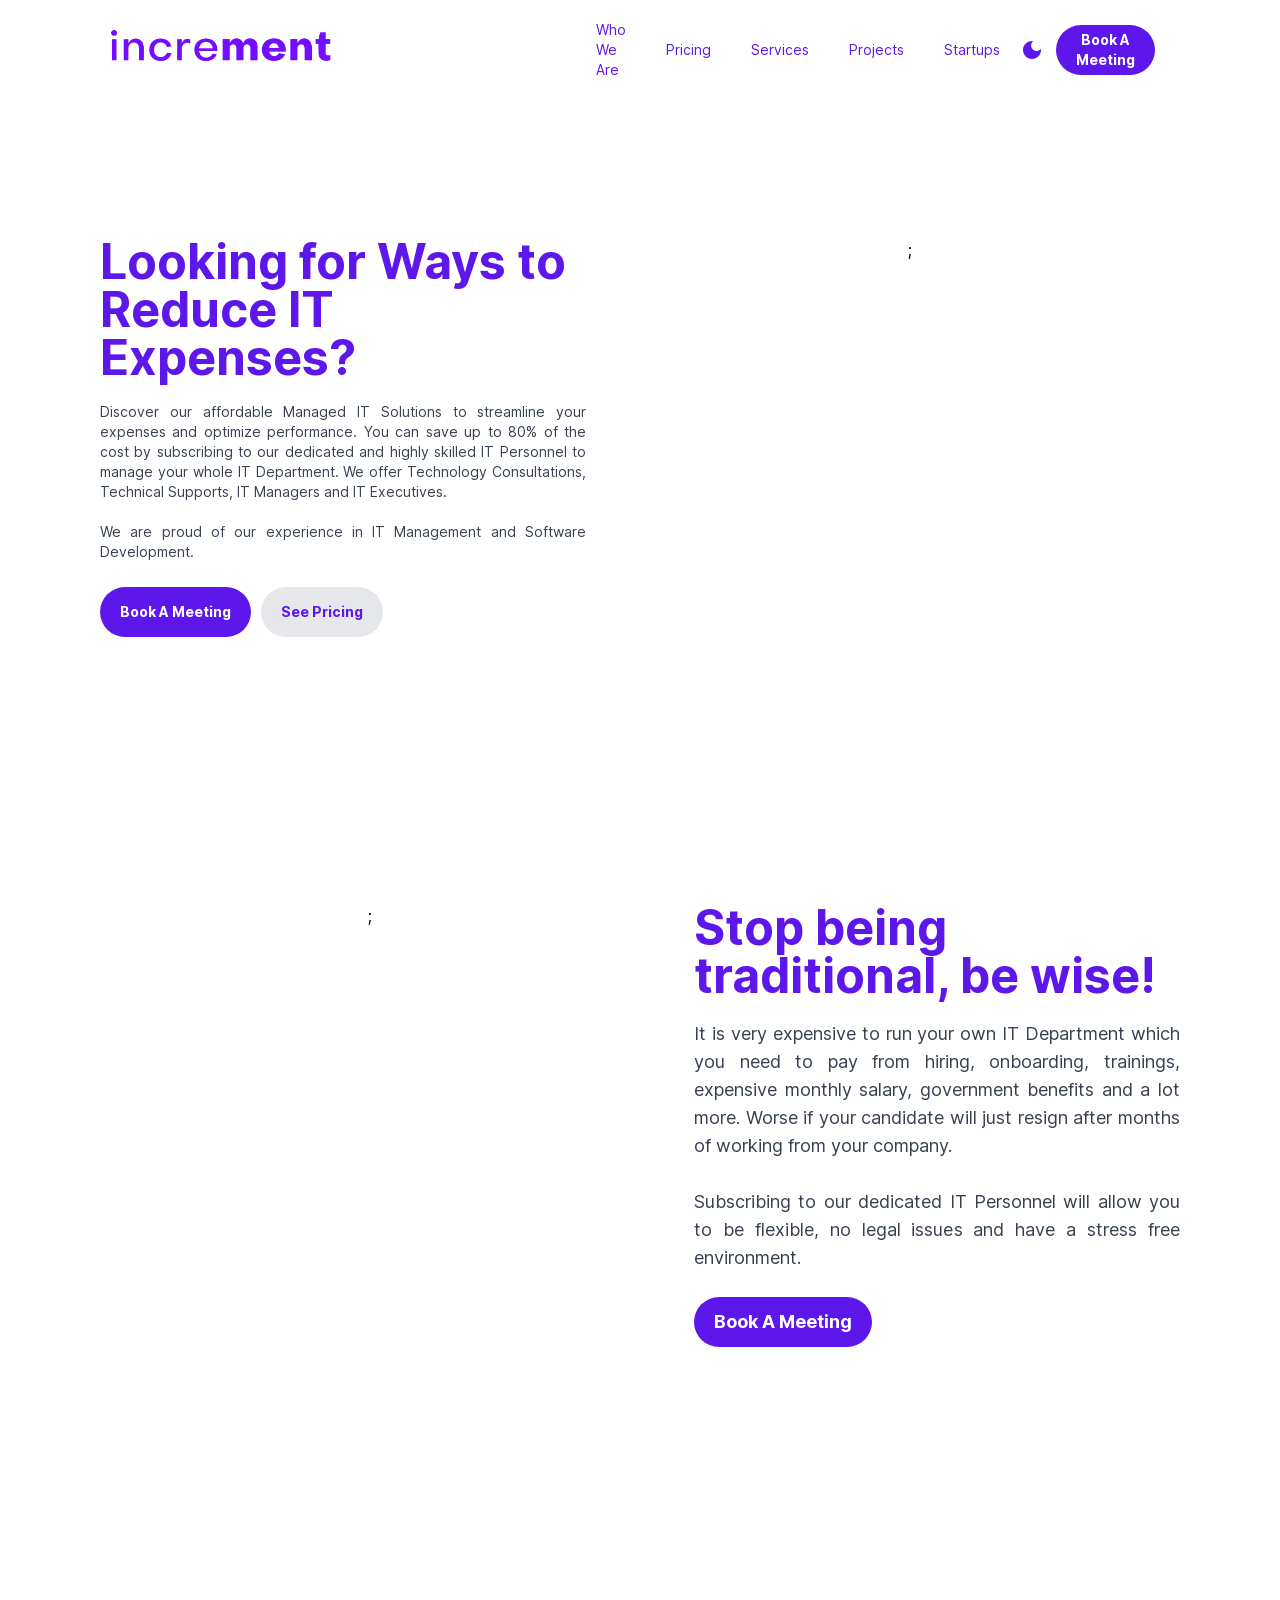
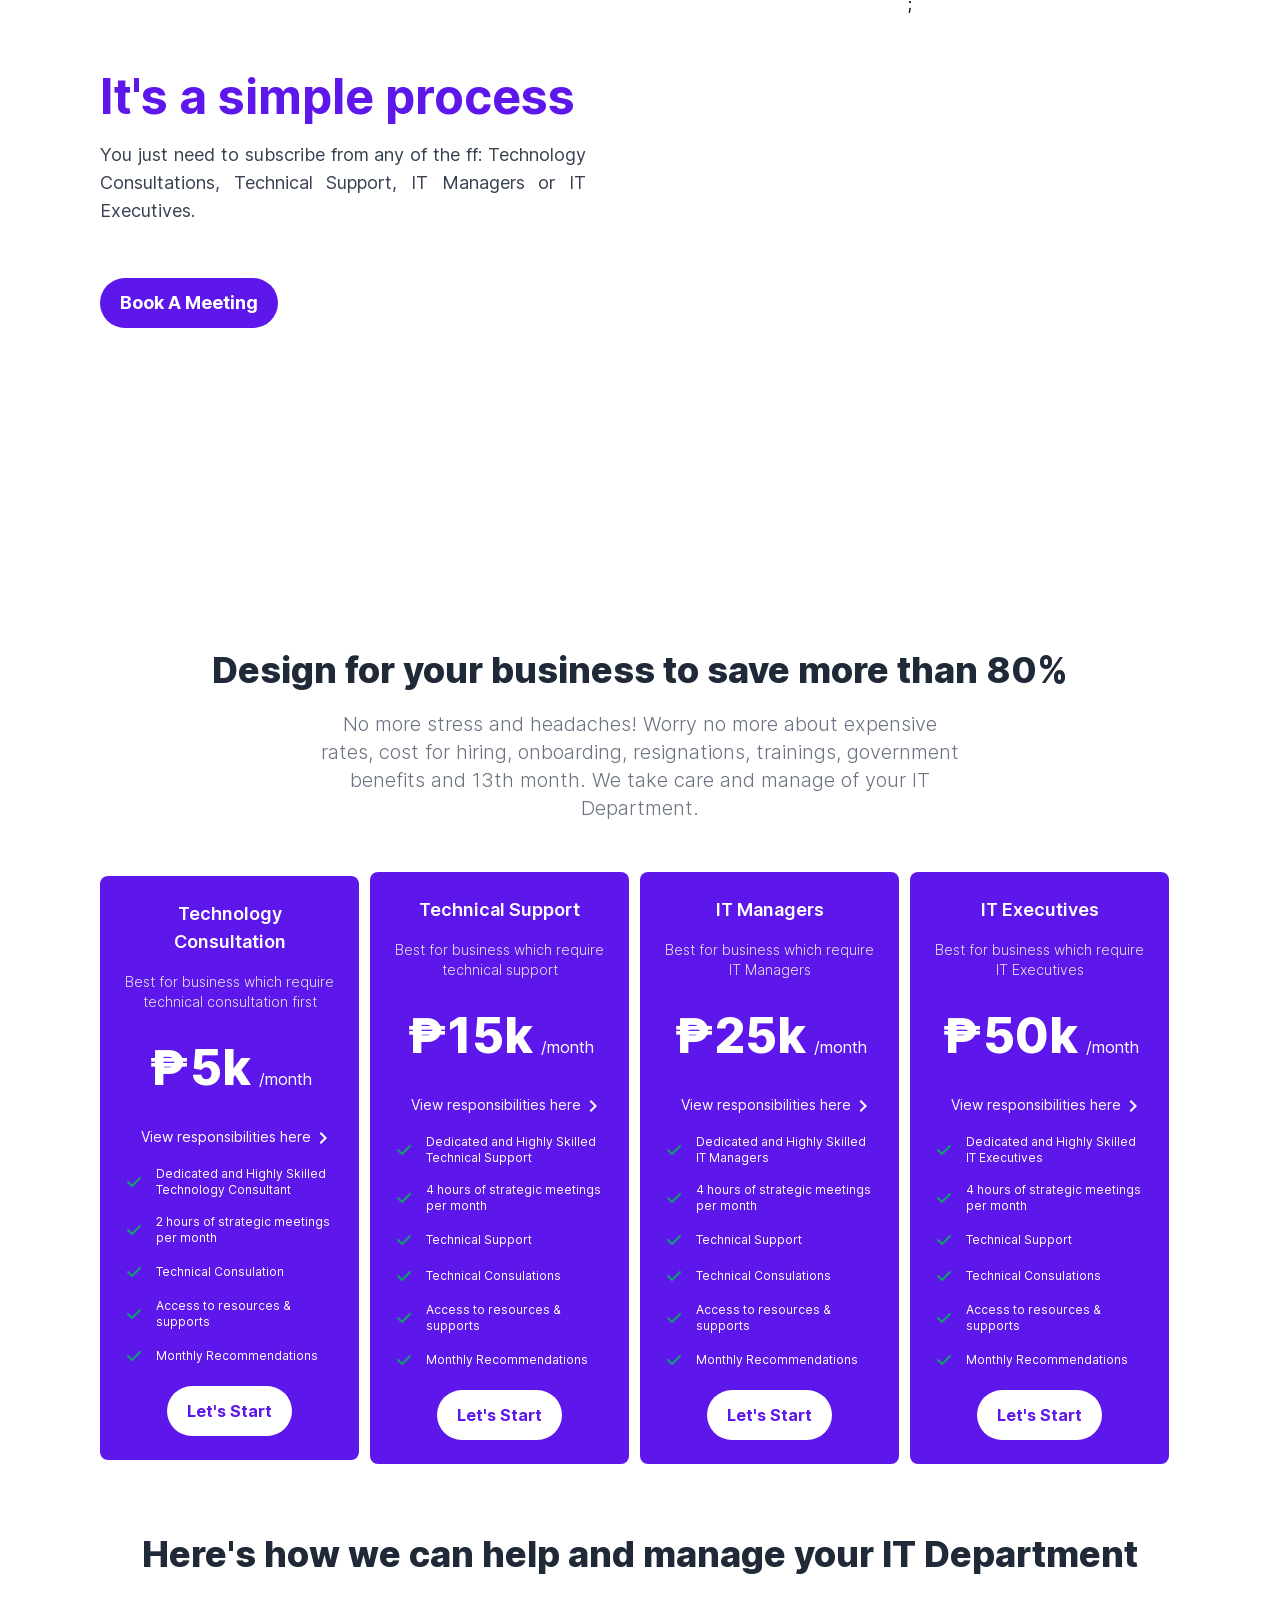
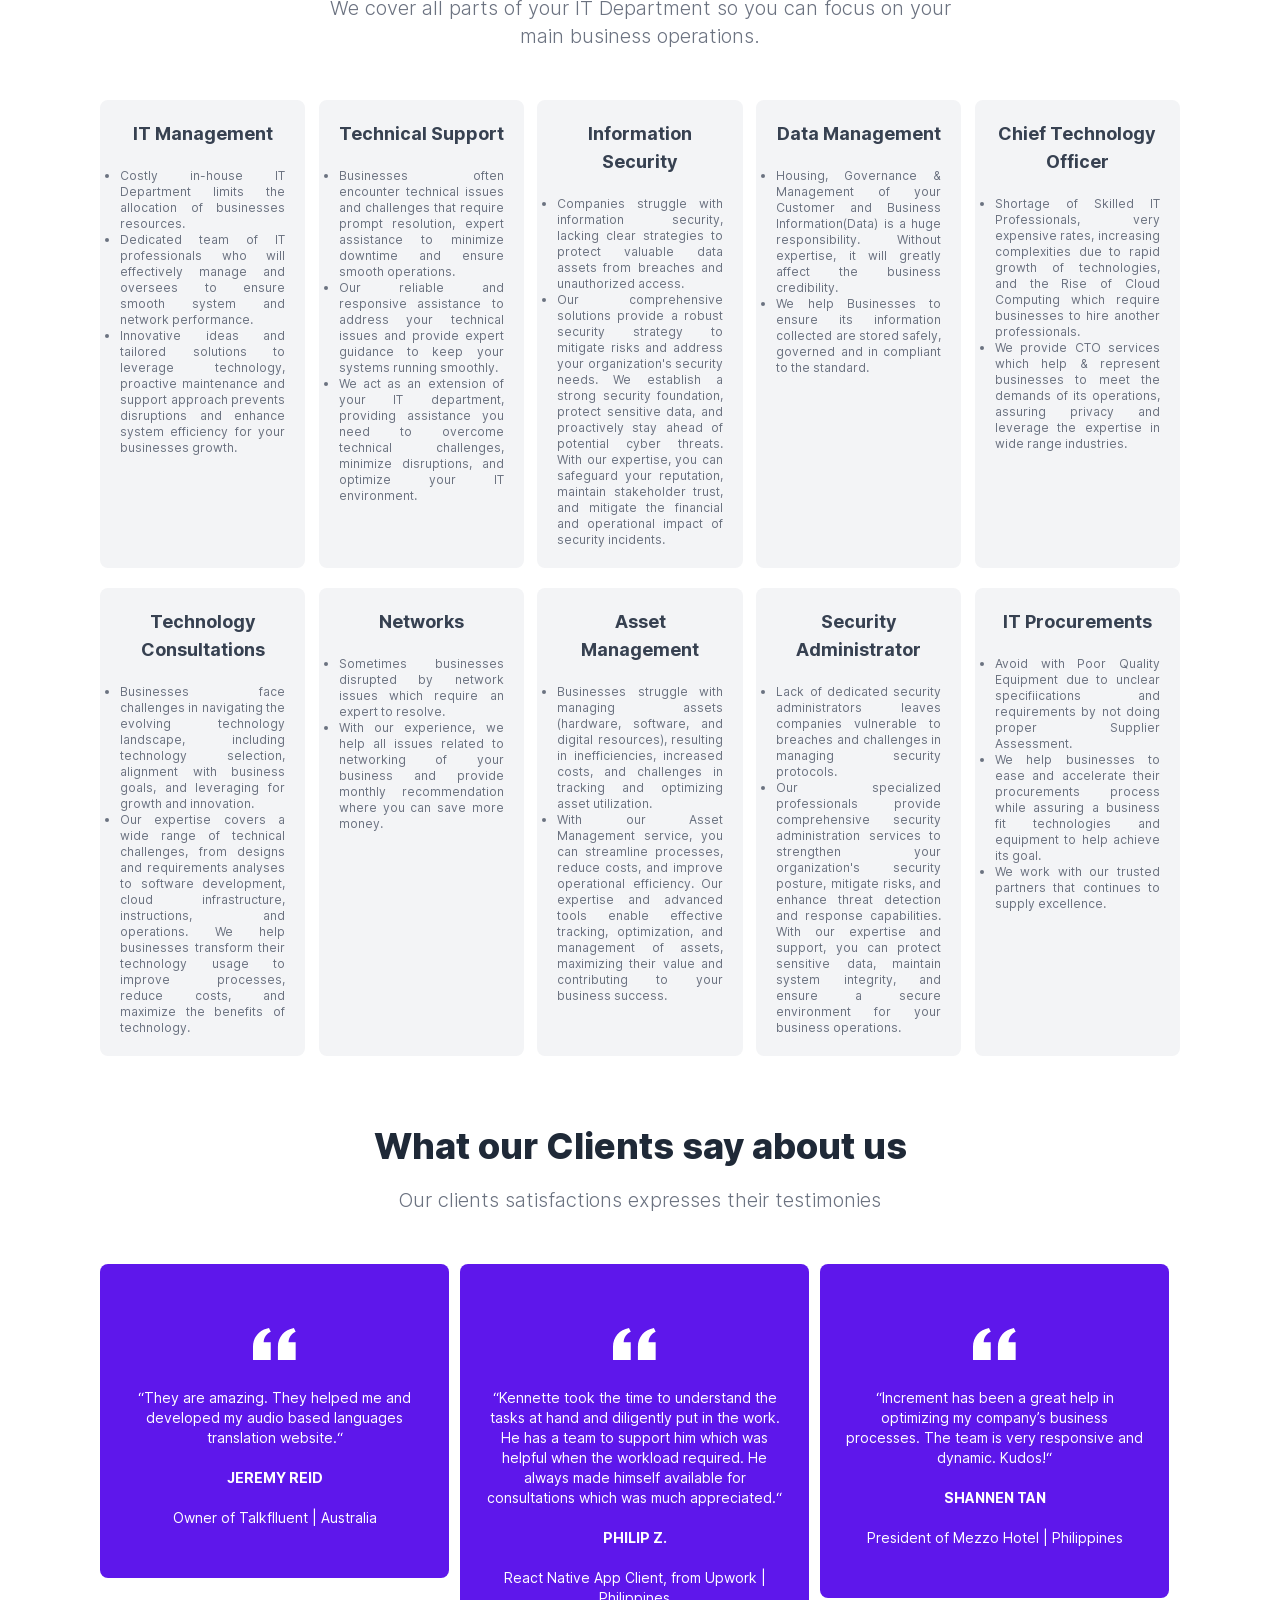
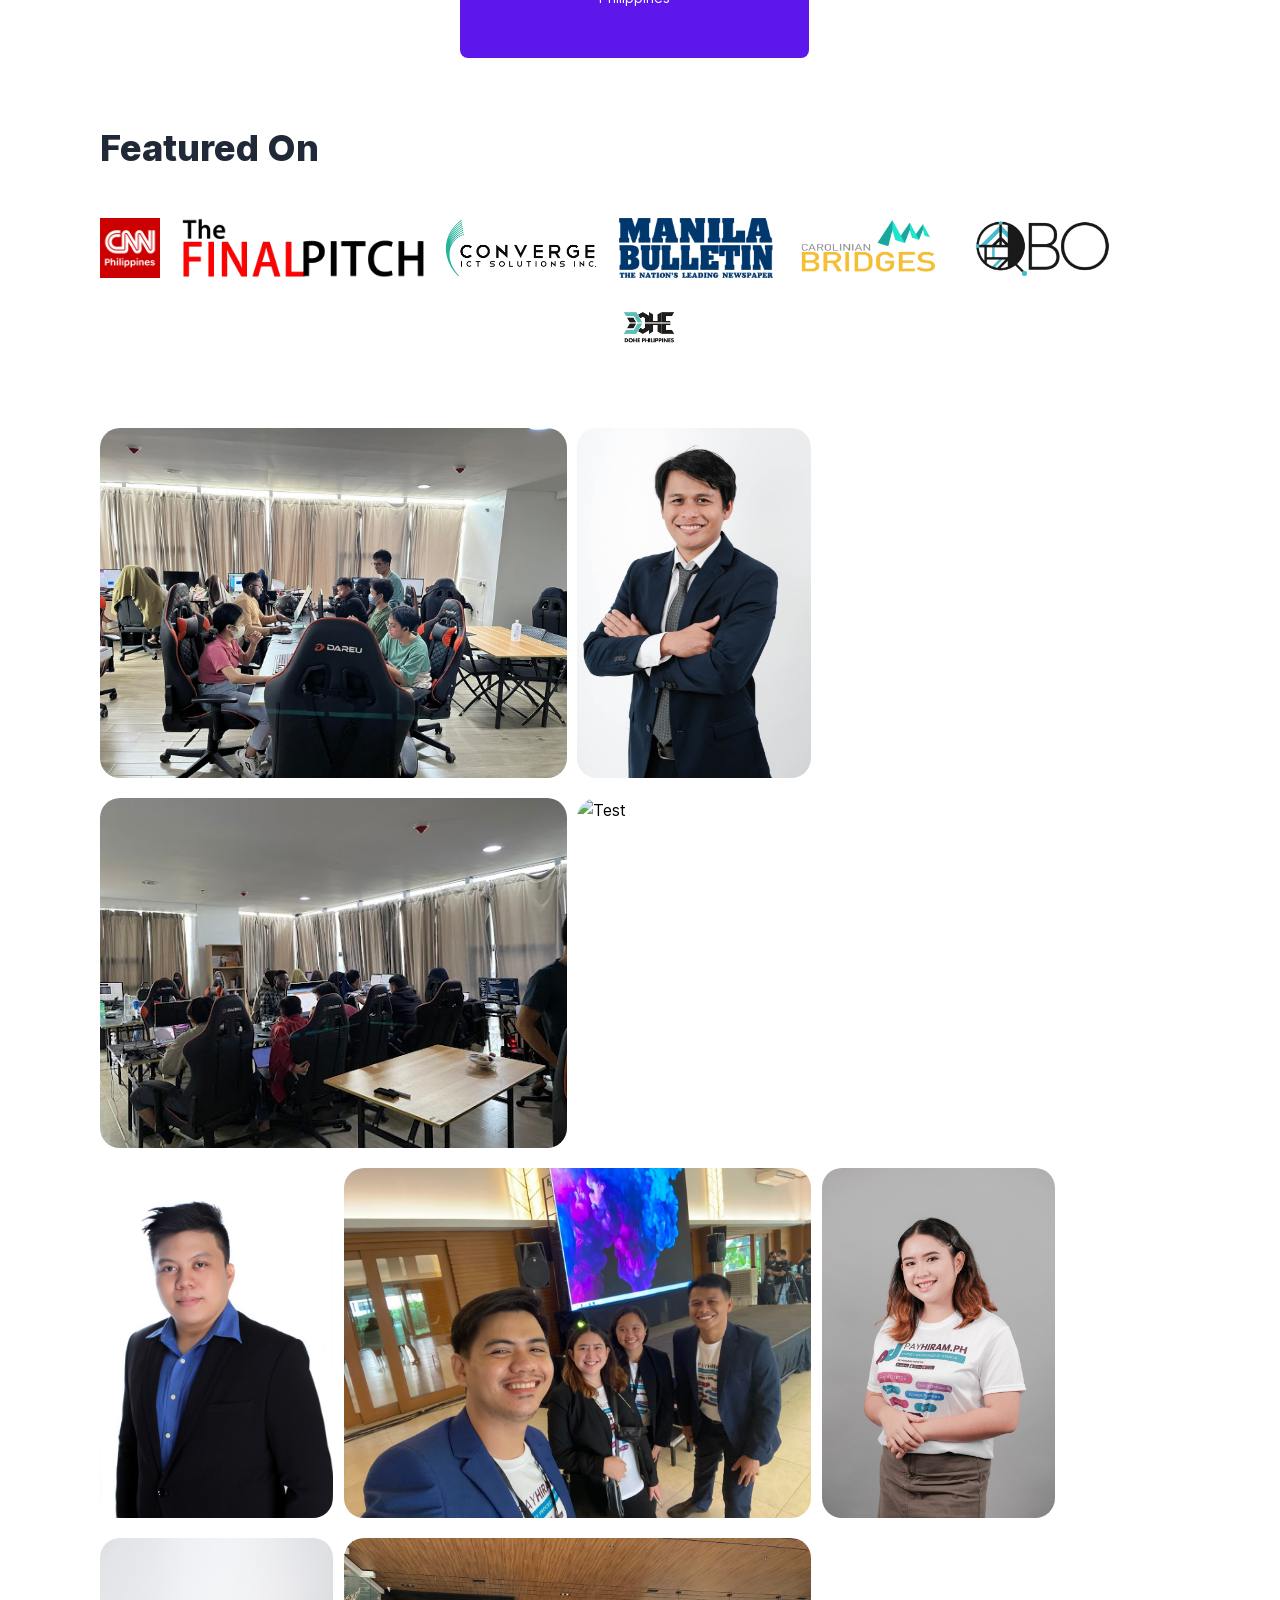
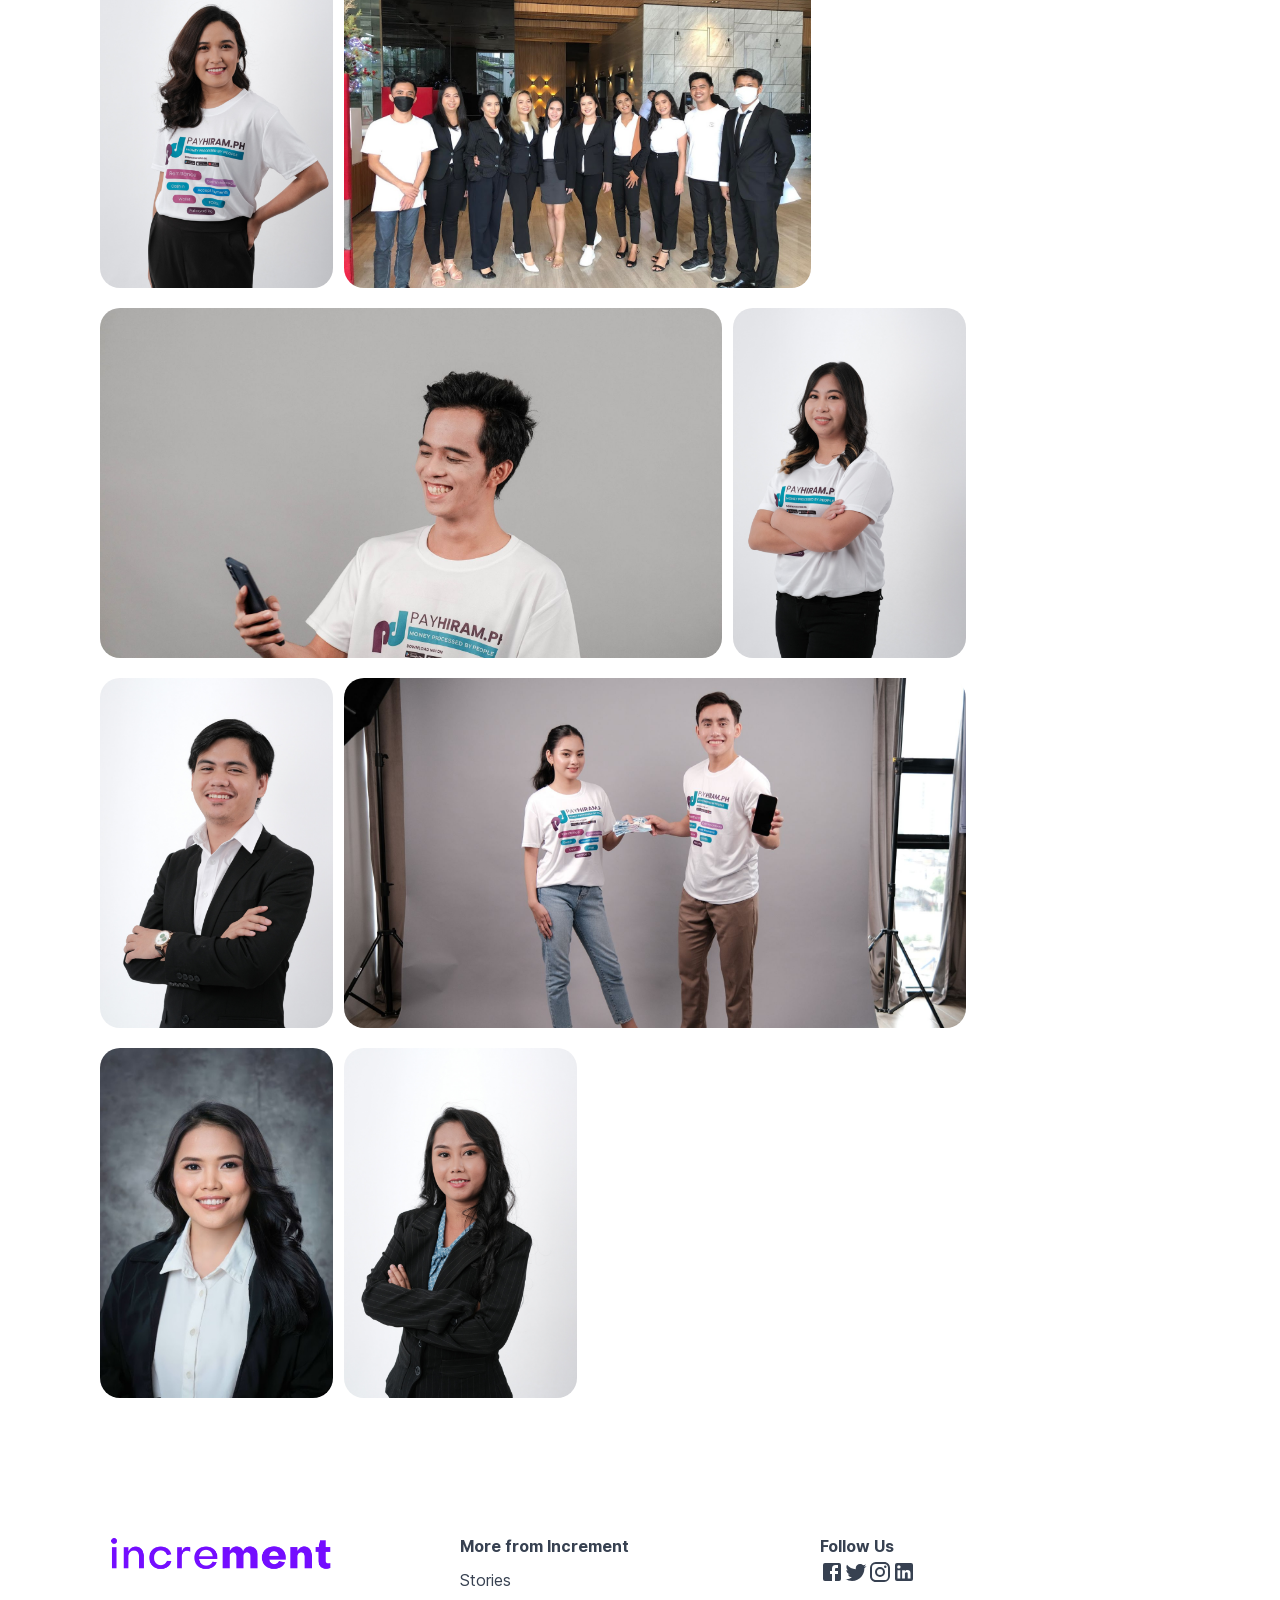
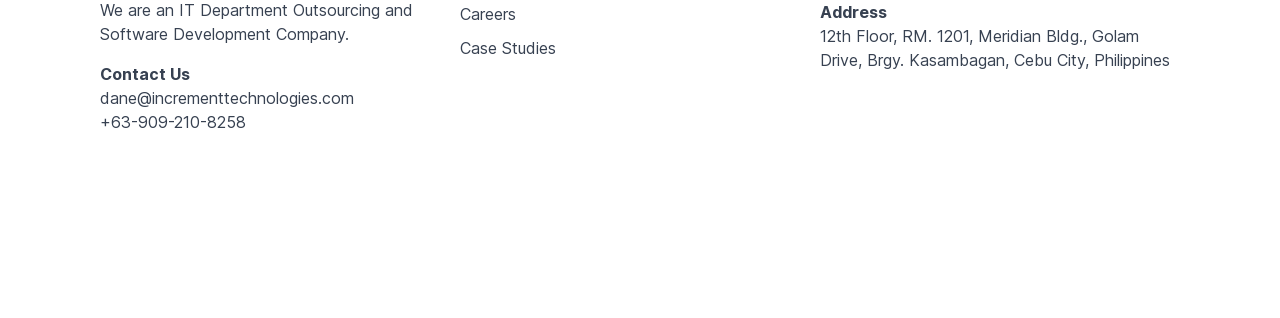
==== commit 5ab9cdbe: "modal" ====
--- a/index.html
+++ b/index.html
@@ -1 +1 @@
-<!DOCTYPE html><html lang="en"><head><meta charSet="utf-8"/><link rel="preload" as="font" href="/_next/static/media/2aaf0723e720e8b9-s.p.woff2" crossorigin="" type="font/woff2"/><link rel="stylesheet" href="/_next/static/css/2d5a9663e6c92a6d.css" data-precedence="next"/><title>Increment: An IT Department Outsourcing and Software Development Company</title><meta name="description" content="We offer subscription services for a dedicated and Higly Skilled IT Personnel from Consultants for ₱5k, Technical Supports for ₱15k, IT Managers for ₱25k and IT Executives for ₱50k. Work setup will be virtual and upon request for onsite type of work."/><meta name="viewport" content="width=device-width, initial-scale=1"/><meta property="og:title" content="Increment: An IT Department Outsourcing and Software Development Company"/><meta property="og:description" content="We offer subscription services for a dedicated and Higly Skilled IT Personnel from Consultants for ₱5k, Technical Supports for ₱15k, IT Managers for ₱25k and IT Executives for ₱50k. Work setup will be virtual and upon request for onsite type of work."/><meta property="og:locale" content="en_US"/><meta property="og:image" content="https://increment-technologies.com/img/incrementmeta.png"/><meta property="og:image:width" content="1920"/><meta property="og:image:height" content="1080"/><meta property="og:type" content="website"/><meta name="twitter:card" content="summary_large_image"/><meta name="twitter:title" content="Increment: An IT Department Outsourcing and Software Development Company"/><meta name="twitter:description" content="We offer subscription services for a dedicated and Higly Skilled IT Personnel from Consultants for ₱5k, Technical Supports for ₱15k, IT Managers for ₱25k and IT Executives for ₱50k. Work setup will be virtual and upon request for onsite type of work."/><meta name="twitter:image" content="https://increment-technologies.com/img/incrementmeta.png"/><link rel="icon" href="/favicon.ico" type="image/x-icon" sizes="any"/><meta name="next-size-adjust"/><script src="/_next/static/chunks/polyfills-78c92fac7aa8fdd8.js" noModule=""></script></head><body class="__className_0ec1f4"><div class="w-full h-[100vh] float-left"><nav data-headlessui-state=""><div class="bg-white dark:bg-purple z-50 float-left w-full h-[100px] fixed text-purple dark:text-white md:block lg:flex xl:block"><div class="lg:block xl:block 2xl:block sm:hidden md:hidden xs:hidden"><div class="w-[45%] h-[100px] float-left content-center items-center flex href-link px-[100px]"><div class="w-full h-[80px] dark-logo dark:light-logo cursor-pointer"></div></div><div class="h-[100px] w-[50%] flex flex-row content-center items-center float-left justify-between pr-[100px]"><div></div><div class="md:w-[100%] lg:w-[130%] xl:w-[100%] 2xl:w-[95%] float-right flex justify-between items-center content-center"><span class="href-link cursor-pointer hover:underline px-[20px] pr-[20px] sm:text-xs md:text-sm lg:text-md ">Who We Are</span><span class="href-link cursor-pointer hover:underline px-[20px] pr-[20px] sm:text-xs md:text-sm lg:text-md ">Pricing</span><span class="href-link cursor-pointer hover:underline px-[20px] pr-[20px] sm:text-xs md:text-sm lg:text-md ">Services</span><span class="href-link cursor-pointer hover:underline px-[20px] pr-[20px] sm:text-xs md:text-sm lg:text-md ">Projects</span><span class="href-link cursor-pointer hover:underline px-[20px] pr-[20px] sm:text-xs md:text-sm lg:text-md ">Startups</span><style data-emotion="css vubbuv">.css-vubbuv{-webkit-user-select:none;-moz-user-select:none;-ms-user-select:none;user-select:none;width:1em;height:1em;display:inline-block;fill:currentColor;-webkit-flex-shrink:0;-ms-flex-negative:0;flex-shrink:0;-webkit-transition:fill 200ms cubic-bezier(0.4, 0, 0.2, 1) 0ms;transition:fill 200ms cubic-bezier(0.4, 0, 0.2, 1) 0ms;font-size:1.5rem;}</style><style data-emotion="css 1tdger0">.css-1tdger0{-webkit-user-select:none;-moz-user-select:none;-ms-user-select:none;user-select:none;width:1em;height:1em;display:inline-block;fill:currentColor;-webkit-flex-shrink:0;-ms-flex-negative:0;flex-shrink:0;-webkit-transition:fill 200ms cubic-bezier(0.4, 0, 0.2, 1) 0ms;transition:fill 200ms cubic-bezier(0.4, 0, 0.2, 1) 0ms;font-size:1.5rem;-webkit-user-select:none;-moz-user-select:none;-ms-user-select:none;user-select:none;width:1em;height:1em;display:inline-block;fill:currentColor;-webkit-flex-shrink:0;-ms-flex-negative:0;flex-shrink:0;-webkit-transition:fill 200ms cubic-bezier(0.4, 0, 0.2, 1) 0ms;transition:fill 200ms cubic-bezier(0.4, 0, 0.2, 1) 0ms;font-size:1.5rem;}</style><svg class="MuiSvgIcon-root MuiSvgIcon-fontSizeMedium MuiSvgIcon-root MuiSvgIcon-fontSizeMedium cursor-pointer css-1tdger0" focusable="false" aria-hidden="true" viewBox="0 0 24 24" data-testid="DarkModeIcon"><path d="M12 3c-4.97 0-9 4.03-9 9s4.03 9 9 9 9-4.03 9-9c0-.46-.04-.92-.1-1.36-.98 1.37-2.58 2.26-4.4 2.26-2.98 0-5.4-2.42-5.4-5.4 0-1.81.89-3.42 2.26-4.4-.44-.06-.9-.1-1.36-.1z"></path></svg><span class="flex lg:m-3"><a target="_blank" href="https://calendly.com/incrementtechnnologies/30min" class="xs:text-center md:text-center sm:text-center sm:text-xs md:text-sm lg:text-md"><div class="px-[40px] pr-[40px] font-bold h-[60px] lg:pr-[20px] lg:px-[20px] lg:h-[50px] cursor-pointer content-center items-center float-left flex rounded-[30px] text-white dark:text-purple bg-purple dark:bg-white">Book A Meeting</div></a></span></div></div></div><div class="sm:block md:block xs:block lg:hidden 2xl:hidden"><div class="w-full h-[100px] float-left content-center items-center flex href-link justify-between px-[20px] pr-[20px] "><span class="h-[80px] w-[90%]"><div class="w-full h-[80px] dark-logo dark:light-logo cursor-pointer"></div></span><style data-emotion="css vubbuv">.css-vubbuv{-webkit-user-select:none;-moz-user-select:none;-ms-user-select:none;user-select:none;width:1em;height:1em;display:inline-block;fill:currentColor;-webkit-flex-shrink:0;-ms-flex-negative:0;flex-shrink:0;-webkit-transition:fill 200ms cubic-bezier(0.4, 0, 0.2, 1) 0ms;transition:fill 200ms cubic-bezier(0.4, 0, 0.2, 1) 0ms;font-size:1.5rem;}</style><style data-emotion="css 1tdger0">.css-1tdger0{-webkit-user-select:none;-moz-user-select:none;-ms-user-select:none;user-select:none;width:1em;height:1em;display:inline-block;fill:currentColor;-webkit-flex-shrink:0;-ms-flex-negative:0;flex-shrink:0;-webkit-transition:fill 200ms cubic-bezier(0.4, 0, 0.2, 1) 0ms;transition:fill 200ms cubic-bezier(0.4, 0, 0.2, 1) 0ms;font-size:1.5rem;-webkit-user-select:none;-moz-user-select:none;-ms-user-select:none;user-select:none;width:1em;height:1em;display:inline-block;fill:currentColor;-webkit-flex-shrink:0;-ms-flex-negative:0;flex-shrink:0;-webkit-transition:fill 200ms cubic-bezier(0.4, 0, 0.2, 1) 0ms;transition:fill 200ms cubic-bezier(0.4, 0, 0.2, 1) 0ms;font-size:1.5rem;}</style><svg class="MuiSvgIcon-root MuiSvgIcon-fontSizeMedium MuiSvgIcon-root MuiSvgIcon-fontSizeMedium cursor-pointer css-1tdger0" focusable="false" aria-hidden="true" viewBox="0 0 24 24" data-testid="MenuOutlinedIcon"><path d="M3 18h18v-2H3v2zm0-5h18v-2H3v2zm0-7v2h18V6H3z"></path></svg></div></div></div></nav><div class="w-full min-h-[100vh] overflow-hidden float-left bg-white dark:bg-purple flex items-center content-center"><div class="w-full float-left lg:px-[100px] xl:px-[100px] 2xl:px-[100px] sm:px-[20px] md:px-[20px] xs:px-[20px]"><div class="lg:w-[45%] xl:w-[45%] 2xl:w-[45%] xs:w-full sm:w-full md:w-full float-left flex items-center content-center overflow-hidden min-h-[416px]"><div class=" sm:mt-[150px] xs:mt-[150px] md:mt-[150px] lg:mt-[0px] xl:mt-[0px] 2xl:mt-[0px]"><span class="w-full float-left text-purple dark:text-white font-bold lg:text-5xl xl:text-5xl 2xl:text-5xl sm:text-4xl xs:text-4xl md:text-4xl">Looking for Ways to Reduce IT Expenses?</span><div class="w-full float-lef text-gray-700 dark:text-white"><span class="text-sm w-full float-left mt-[20px] text-justify mb-[25px]"><p>Discover our affordable Managed IT Solutions to streamline your expenses and optimize performance. You can save up to 80% of the cost by subscribing to our dedicated and highly skilled IT Personnel to manage your whole IT Department. We offer Technology Consultations, Technical Supports, IT Managers and IT Executives.</p><br/><p class="lg:hidden xl:hidden 2xl:hidden">Price starts for as low as ₱5k / month.</p><br class="lg:hidden xl:hidden 2xl:hidden"/><p>We are proud of our experience in IT Management and Software Development.</p><span class="mt-[25px] flex"><a target="_blank" href="https://calendly.com/incrementtechnnologies/30min" class="xs:text-center md:text-center sm:text-center"><div class="px-[40px] pr-[40px] font-bold h-[60px] lg:pr-[20px] lg:px-[20px] lg:h-[50px] cursor-pointer content-center items-center float-left flex rounded-[30px] text-white dark:text-purple bg-purple dark:bg-white">Book A Meeting</div></a><div class="px-[40px] pr-[40px] font-bold h-[60px] lg:pr-[20px] lg:px-[20px] lg:h-[50px] cursor-pointer content-center items-center float-left flex rounded-[30px] text-purple bg-gray-200 dark:bg-gray-400 ml-[10px]">See Pricing</div></span></span></div></div></div><div class="lg:w-[50%] xl:w-[50%] 2xl:w-[50%] lg:ml-[5%] lx:ml-[5%] 2xl:ml-[5%] xs:w-full sm:w-full md:w-full float-left text-center lg:block xl:block 2xl:block sm:hidden xs:hidden md:hidden"><div class=""><div id="" class=""></div></div>;</div><div class="lg:w-[50%] xl:w-[50%] 2xl:w-[50%] lg:ml-[5%] lx:ml-[5%] 2xl:ml-[5%] xs:w-full sm:w-full md:w-full float-left text-center lg:hidden xl:hidden 2xl:hidden sm:block xs:block md:block mt-[50px]"><div class=""><div id="" class=""></div></div>;</div></div></div><div class="w-full min-h-[50vh] overflow-hidden float-left bg-white dark:bg-purple flex items-center content-center"><div class="w-full float-left lg:px-[100px] xl:px-[100px] 2xl:px-[100px] sm:px-[20px] md:px-[20px] xs:px-[20px]"><div class="lg:w-[50%] xl:w-[50%] 2xl:w-[50%] lg:mr-[5%] lx:mr-[5%] 2xl:mr-[5%] xs:w-full sm:w-full md:w-full float-left text-center lg:block xl:block 2xl:block sm:hidden xs:hidden md:hidden"><div class=""><div id="" class=""></div></div>;</div><div class="lg:w-[50%] xl:w-[50%] 2xl:w-[50%] lg:mr-[5%] lx:mr-[5%] 2xl:mr-[5%] xs:w-full sm:w-full md:w-full float-left  text-center lg:hidden xl:hidden 2xl:hidden sm:block xs:block md:block mt-[50px]"><div class=""><div id="" class=""></div></div>;</div><div class="lg:w-[45%] xl:w-[45%] 2xl:w-[45%] xs:w-full sm:w-full md:w-full float-left flex items-center content-center overflow-hidden min-h-[416px]"><div class="w-full"><span class="font-bold w-full float-left text-purple dark:text-white lg:text-5xl xl:text-5xl 2xl:text-5xl sm:text-4xl xs:text-4xl md:text-4xl">Stop being traditional, be wise!</span><div class="w-full float-lef text-gray-700 dark:text-white"><span class="text-lg w-full float-left mt-[20px] text-justify"><p>It is very expensive to run your own IT Department which you need to pay from hiring, onboarding, trainings, expensive monthly salary, government benefits and a lot more. Worse if your candidate will just resign after months of working from your company.</p><br/><p>Subscribing to our dedicated IT Personnel will allow you to be flexible, no legal issues and have a stress free environment.</p><span class="mt-[25px] flex"><a target="_blank" href="https://calendly.com/incrementtechnnologies/30min" class="xs:text-center md:text-center sm:text-center"><div class="px-[40px] pr-[40px] font-bold h-[60px] lg:pr-[20px] lg:px-[20px] lg:h-[50px] cursor-pointer content-center items-center float-left flex rounded-[30px] text-white dark:text-purple bg-purple dark:bg-white">Book A Meeting</div></a></span></span></div></div></div></div></div><div class="w-full min-h-[100vh] overflow-hidden float-left bg-white dark:bg-purple flex items-center content-center"><div class="w-full float-left lg:px-[100px] xl:px-[100px] 2xl:px-[100px] sm:px-[20px] md:px-[20px] xs:px-[20px]"><div class="lg:w-[45%] xl:w-[45%] 2xl:w-[45%] xs:w-full sm:w-full md:w-full float-left flex items-center content-center overflow-hidden min-h-[416px]"><div><span class="w-full float-left text-purple dark:text-white font-bold lg:text-5xl xl:text-5xl 2xl:text-5xl sm:text-4xl xs:text-4xl md:text-4xl">It&#x27;s a simple process</span><div class="w-full float-lef text-gray-700 dark:text-white"><span class="text-lg w-full float-left mt-[20px] text-justify"><p>You just need to subscribe from any of the ff: Technology Consultations, Technical Support, IT Managers or IT Executives.</p><br/><span class="mt-[25px] flex"><a target="_blank" href="https://calendly.com/incrementtechnnologies/30min" class="xs:text-center md:text-center sm:text-center"><div class="px-[40px] pr-[40px] font-bold h-[60px] lg:pr-[20px] lg:px-[20px] lg:h-[50px] cursor-pointer content-center items-center float-left flex rounded-[30px] text-white dark:text-purple bg-purple dark:bg-white">Book A Meeting</div></a></span></span></div></div></div><div class="lg:w-[50%] xl:w-[50%] 2xl:w-[50%] lg:ml-[5%] lx:ml-[5%] 2xl:ml-[5%] xs:w-full sm:w-full md:w-full float-left text-center lg:block xl:block 2xl:block sm:hidden xs:hidden md:hidden"><div class=""><div id="" class=""></div></div>;</div><div class="lg:w-[50%] xl:w-[50%] 2xl:w-[50%] lg:ml-[5%] lx:ml-[5%] 2xl:ml-[5%] xs:w-full sm:w-full md:w-full float-left text-center lg:hidden xl:hidden 2xl:hidden sm:block xs:block md:block mt-[50px]"><div class=""><div id="" class=""></div></div>;</div></div></div><div class="bg-white dark:bg-purple w-full min-h-[80vh] float-left lg:px-[100px] xl:px-[100px] 2xl:px-[100px] sm:px-[20px] md:px-[20px] xs:px-[20px]" id="pricing-section"><div class="w-full float-left"><h2 class="text-4xl text-center font-extrabold text-gray-800 dark:text-white">Design for your business to save more than 80%</h2><div class="w-full float-left mt-[20px] lg:px-[20%] xl:px-p20%] 2xl:px-[20%] sm:px-[20px] md:px-[20px] xs:px-[20px]"><p class="text-gray-500 font-light text-center text-xl dark:text-white">No more stress and headaches! Worry no more about expensive rates, cost for hiring, onboarding, resignations, trainings, government benefits and 13th month. We take care and manage of your IT Department.</p></div></div><div class="mt-[50px] float-left w-full lg:flex 2xl:flex xl:flex justify-between items-center content-center"><div class="lg:w-[24%] xl:w-[24%] 2xl:w-[24%] sm:w-[100%] md:w-[49%] md:mr-[1%] xs:w-[100%] float-left mb-[20px]"><div class="w-full float-left"><div class="p-6 text-center text-gray-900 bg-purple rounded-lg dark:bg-white overflow-hidden"><h3 class="mb-4 text-lg font-semibold text-white dark:text-gray-900">Technology Consultation</h3><p class="font-light text-gray-200 sm:text-sm dark:text-gray-500">Best for business which require technical consultation first</p><div class="flex justify-center items-baseline my-8"><span class="mr-2 text-5xl font-extrabold text-white dark:text-gray-950">₱5k</span><span class="text-white dark:text-gray-400">/month</span></div><ul role="list" class="mb-8 space-y-4 text-left"><li class="flex items-center space-x-3"><svg class="flex-shrink-0 w-5 h-5 text-green-500 dark:text-green-400" fill="currentColor" viewBox="0 0 20 20" xmlns="http://www.w3.org/2000/svg"><path fill-rule="evenodd" d="M16.707 5.293a1 1 0 010 1.414l-8 8a1 1 0 01-1.414 0l-4-4a1 1 0 011.414-1.414L8 12.586l7.293-7.293a1 1 0 011.414 0z" clip-rule="evenodd"></path></svg><span class="text-white dark:text-gray-500 text-xs">Dedicated and Highly Skilled Technology Consultant</span></li><li class="flex items-center space-x-3"><svg class="flex-shrink-0 w-5 h-5 text-green-500 dark:text-green-400" fill="currentColor" viewBox="0 0 20 20" xmlns="http://www.w3.org/2000/svg"><path fill-rule="evenodd" d="M16.707 5.293a1 1 0 010 1.414l-8 8a1 1 0 01-1.414 0l-4-4a1 1 0 011.414-1.414L8 12.586l7.293-7.293a1 1 0 011.414 0z" clip-rule="evenodd"></path></svg><span class="text-white dark:text-gray-500 text-xs">2 hours of strategic meetings per month</span></li><li class="flex items-center space-x-3"><svg class="flex-shrink-0 w-5 h-5 text-green-500 dark:text-green-400" fill="currentColor" viewBox="0 0 20 20" xmlns="http://www.w3.org/2000/svg"><path fill-rule="evenodd" d="M16.707 5.293a1 1 0 010 1.414l-8 8a1 1 0 01-1.414 0l-4-4a1 1 0 011.414-1.414L8 12.586l7.293-7.293a1 1 0 011.414 0z" clip-rule="evenodd"></path></svg><span class="text-white dark:text-gray-500 text-xs">Technical Consulation</span></li><li class="flex items-center space-x-3"><svg class="flex-shrink-0 w-5 h-5 text-green-500 dark:text-green-400" fill="currentColor" viewBox="0 0 20 20" xmlns="http://www.w3.org/2000/svg"><path fill-rule="evenodd" d="M16.707 5.293a1 1 0 010 1.414l-8 8a1 1 0 01-1.414 0l-4-4a1 1 0 011.414-1.414L8 12.586l7.293-7.293a1 1 0 011.414 0z" clip-rule="evenodd"></path></svg><span class="text-white dark:text-gray-500 text-xs">Access to resources &amp; supports</span></li><li class="flex items-center space-x-3"><svg class="flex-shrink-0 w-5 h-5 text-green-500 dark:text-green-400" fill="currentColor" viewBox="0 0 20 20" xmlns="http://www.w3.org/2000/svg"><path fill-rule="evenodd" d="M16.707 5.293a1 1 0 010 1.414l-8 8a1 1 0 01-1.414 0l-4-4a1 1 0 011.414-1.414L8 12.586l7.293-7.293a1 1 0 011.414 0z" clip-rule="evenodd"></path></svg><span class="text-white dark:text-gray-500 text-xs">Monthly Recommendations</span></li></ul><span class="w-full mt-[20px] flex items-center content-center justify-center"><a target="_blank" href="https://calendly.com/incrementtechnnologies/30min"><div class="px-[40px] pr-[40px] font-bold h-[60px] lg:pr-[20px] lg:px-[20px] lg:h-[50px] cursor-pointer content-center items-center float-left flex rounded-[30px] text-purple dark:text-white bg-white dark:bg-purple">Let&#x27;s Start</div></a></span></div></div></div><div class="lg:w-[24%] xl:w-[24%] 2xl:w-[24%] sm:w-[100%] md:w-[49%] md:mr-[1%] xs:w-[100%] float-left mb-[20px]"><div class="w-full float-left"><div class="p-6 text-center text-gray-900 bg-purple rounded-lg dark:bg-white overflow-hidden"><h3 class="mb-4 text-lg font-semibold text-white dark:text-gray-900">Technical Support</h3><p class="font-light text-gray-200 sm:text-sm dark:text-gray-500">Best for business which require technical support</p><div class="flex justify-center items-baseline my-8"><span class="mr-2 text-5xl font-extrabold text-white dark:text-gray-950">₱15k</span><span class="text-white dark:text-gray-400">/month</span></div><ul role="list" class="mb-8 space-y-4 text-left"><li class="flex items-center space-x-3"><svg class="flex-shrink-0 w-5 h-5 text-green-500 dark:text-green-400" fill="currentColor" viewBox="0 0 20 20" xmlns="http://www.w3.org/2000/svg"><path fill-rule="evenodd" d="M16.707 5.293a1 1 0 010 1.414l-8 8a1 1 0 01-1.414 0l-4-4a1 1 0 011.414-1.414L8 12.586l7.293-7.293a1 1 0 011.414 0z" clip-rule="evenodd"></path></svg><span class="text-white dark:text-gray-500 text-xs">Dedicated and Highly Skilled Technical Support</span></li><li class="flex items-center space-x-3"><svg class="flex-shrink-0 w-5 h-5 text-green-500 dark:text-green-400" fill="currentColor" viewBox="0 0 20 20" xmlns="http://www.w3.org/2000/svg"><path fill-rule="evenodd" d="M16.707 5.293a1 1 0 010 1.414l-8 8a1 1 0 01-1.414 0l-4-4a1 1 0 011.414-1.414L8 12.586l7.293-7.293a1 1 0 011.414 0z" clip-rule="evenodd"></path></svg><span class="text-white dark:text-gray-500 text-xs">4 hours of strategic meetings per month</span></li><li class="flex items-center space-x-3"><svg class="flex-shrink-0 w-5 h-5 text-green-500 dark:text-green-400" fill="currentColor" viewBox="0 0 20 20" xmlns="http://www.w3.org/2000/svg"><path fill-rule="evenodd" d="M16.707 5.293a1 1 0 010 1.414l-8 8a1 1 0 01-1.414 0l-4-4a1 1 0 011.414-1.414L8 12.586l7.293-7.293a1 1 0 011.414 0z" clip-rule="evenodd"></path></svg><span class="text-white dark:text-gray-500 text-xs">Technical Support</span></li><li class="flex items-center space-x-3"><svg class="flex-shrink-0 w-5 h-5 text-green-500 dark:text-green-400" fill="currentColor" viewBox="0 0 20 20" xmlns="http://www.w3.org/2000/svg"><path fill-rule="evenodd" d="M16.707 5.293a1 1 0 010 1.414l-8 8a1 1 0 01-1.414 0l-4-4a1 1 0 011.414-1.414L8 12.586l7.293-7.293a1 1 0 011.414 0z" clip-rule="evenodd"></path></svg><span class="text-white dark:text-gray-500 text-xs">Technical Consulations</span></li><li class="flex items-center space-x-3"><svg class="flex-shrink-0 w-5 h-5 text-green-500 dark:text-green-400" fill="currentColor" viewBox="0 0 20 20" xmlns="http://www.w3.org/2000/svg"><path fill-rule="evenodd" d="M16.707 5.293a1 1 0 010 1.414l-8 8a1 1 0 01-1.414 0l-4-4a1 1 0 011.414-1.414L8 12.586l7.293-7.293a1 1 0 011.414 0z" clip-rule="evenodd"></path></svg><span class="text-white dark:text-gray-500 text-xs">Access to resources &amp; supports</span></li><li class="flex items-center space-x-3"><svg class="flex-shrink-0 w-5 h-5 text-green-500 dark:text-green-400" fill="currentColor" viewBox="0 0 20 20" xmlns="http://www.w3.org/2000/svg"><path fill-rule="evenodd" d="M16.707 5.293a1 1 0 010 1.414l-8 8a1 1 0 01-1.414 0l-4-4a1 1 0 011.414-1.414L8 12.586l7.293-7.293a1 1 0 011.414 0z" clip-rule="evenodd"></path></svg><span class="text-white dark:text-gray-500 text-xs">Monthly Recommendations</span></li></ul><span class="w-full mt-[20px] flex items-center content-center justify-center"><a target="_blank" href="https://calendly.com/incrementtechnnologies/30min"><div class="px-[40px] pr-[40px] font-bold h-[60px] lg:pr-[20px] lg:px-[20px] lg:h-[50px] cursor-pointer content-center items-center float-left flex rounded-[30px] text-purple dark:text-white bg-white dark:bg-purple">Let&#x27;s Start</div></a></span></div></div></div><div class="lg:w-[24%] xl:w-[24%] 2xl:w-[24%] sm:w-[100%] md:w-[49%] md:mr-[1%] xs:w-[100%] float-left mb-[20px]"><div class="w-full float-left"><div class="p-6 text-center text-gray-900 bg-purple rounded-lg dark:bg-white overflow-hidden"><h3 class="mb-4 text-lg font-semibold text-white dark:text-gray-900">IT Managers</h3><p class="font-light text-gray-200 sm:text-sm dark:text-gray-500">Best for business which require IT Managers</p><div class="flex justify-center items-baseline my-8"><span class="mr-2 text-5xl font-extrabold text-white dark:text-gray-950">₱25k</span><span class="text-white dark:text-gray-400">/month</span></div><ul role="list" class="mb-8 space-y-4 text-left"><li class="flex items-center space-x-3"><svg class="flex-shrink-0 w-5 h-5 text-green-500 dark:text-green-400" fill="currentColor" viewBox="0 0 20 20" xmlns="http://www.w3.org/2000/svg"><path fill-rule="evenodd" d="M16.707 5.293a1 1 0 010 1.414l-8 8a1 1 0 01-1.414 0l-4-4a1 1 0 011.414-1.414L8 12.586l7.293-7.293a1 1 0 011.414 0z" clip-rule="evenodd"></path></svg><span class="text-white dark:text-gray-500 text-xs">Dedicated and Highly Skilled IT Managers</span></li><li class="flex items-center space-x-3"><svg class="flex-shrink-0 w-5 h-5 text-green-500 dark:text-green-400" fill="currentColor" viewBox="0 0 20 20" xmlns="http://www.w3.org/2000/svg"><path fill-rule="evenodd" d="M16.707 5.293a1 1 0 010 1.414l-8 8a1 1 0 01-1.414 0l-4-4a1 1 0 011.414-1.414L8 12.586l7.293-7.293a1 1 0 011.414 0z" clip-rule="evenodd"></path></svg><span class="text-white dark:text-gray-500 text-xs">4 hours of strategic meetings per month</span></li><li class="flex items-center space-x-3"><svg class="flex-shrink-0 w-5 h-5 text-green-500 dark:text-green-400" fill="currentColor" viewBox="0 0 20 20" xmlns="http://www.w3.org/2000/svg"><path fill-rule="evenodd" d="M16.707 5.293a1 1 0 010 1.414l-8 8a1 1 0 01-1.414 0l-4-4a1 1 0 011.414-1.414L8 12.586l7.293-7.293a1 1 0 011.414 0z" clip-rule="evenodd"></path></svg><span class="text-white dark:text-gray-500 text-xs">Technical Support</span></li><li class="flex items-center space-x-3"><svg class="flex-shrink-0 w-5 h-5 text-green-500 dark:text-green-400" fill="currentColor" viewBox="0 0 20 20" xmlns="http://www.w3.org/2000/svg"><path fill-rule="evenodd" d="M16.707 5.293a1 1 0 010 1.414l-8 8a1 1 0 01-1.414 0l-4-4a1 1 0 011.414-1.414L8 12.586l7.293-7.293a1 1 0 011.414 0z" clip-rule="evenodd"></path></svg><span class="text-white dark:text-gray-500 text-xs">Technical Consulations</span></li><li class="flex items-center space-x-3"><svg class="flex-shrink-0 w-5 h-5 text-green-500 dark:text-green-400" fill="currentColor" viewBox="0 0 20 20" xmlns="http://www.w3.org/2000/svg"><path fill-rule="evenodd" d="M16.707 5.293a1 1 0 010 1.414l-8 8a1 1 0 01-1.414 0l-4-4a1 1 0 011.414-1.414L8 12.586l7.293-7.293a1 1 0 011.414 0z" clip-rule="evenodd"></path></svg><span class="text-white dark:text-gray-500 text-xs">Access to resources &amp; supports</span></li><li class="flex items-center space-x-3"><svg class="flex-shrink-0 w-5 h-5 text-green-500 dark:text-green-400" fill="currentColor" viewBox="0 0 20 20" xmlns="http://www.w3.org/2000/svg"><path fill-rule="evenodd" d="M16.707 5.293a1 1 0 010 1.414l-8 8a1 1 0 01-1.414 0l-4-4a1 1 0 011.414-1.414L8 12.586l7.293-7.293a1 1 0 011.414 0z" clip-rule="evenodd"></path></svg><span class="text-white dark:text-gray-500 text-xs">Monthly Recommendations</span></li></ul><span class="w-full mt-[20px] flex items-center content-center justify-center"><a target="_blank" href="https://calendly.com/incrementtechnnologies/30min"><div class="px-[40px] pr-[40px] font-bold h-[60px] lg:pr-[20px] lg:px-[20px] lg:h-[50px] cursor-pointer content-center items-center float-left flex rounded-[30px] text-purple dark:text-white bg-white dark:bg-purple">Let&#x27;s Start</div></a></span></div></div></div><div class="lg:w-[24%] xl:w-[24%] 2xl:w-[24%] sm:w-[100%] md:w-[49%] md:mr-[1%] xs:w-[100%] float-left mb-[20px]"><div class="w-full float-left"><div class="p-6 text-center text-gray-900 bg-purple rounded-lg dark:bg-white overflow-hidden"><h3 class="mb-4 text-lg font-semibold text-white dark:text-gray-900">IT Executives</h3><p class="font-light text-gray-200 sm:text-sm dark:text-gray-500">Best for business which require IT Executives</p><div class="flex justify-center items-baseline my-8"><span class="mr-2 text-5xl font-extrabold text-white dark:text-gray-950">₱50k</span><span class="text-white dark:text-gray-400">/month</span></div><ul role="list" class="mb-8 space-y-4 text-left"><li class="flex items-center space-x-3"><svg class="flex-shrink-0 w-5 h-5 text-green-500 dark:text-green-400" fill="currentColor" viewBox="0 0 20 20" xmlns="http://www.w3.org/2000/svg"><path fill-rule="evenodd" d="M16.707 5.293a1 1 0 010 1.414l-8 8a1 1 0 01-1.414 0l-4-4a1 1 0 011.414-1.414L8 12.586l7.293-7.293a1 1 0 011.414 0z" clip-rule="evenodd"></path></svg><span class="text-white dark:text-gray-500 text-xs">Dedicated and Highly Skilled IT Executives</span></li><li class="flex items-center space-x-3"><svg class="flex-shrink-0 w-5 h-5 text-green-500 dark:text-green-400" fill="currentColor" viewBox="0 0 20 20" xmlns="http://www.w3.org/2000/svg"><path fill-rule="evenodd" d="M16.707 5.293a1 1 0 010 1.414l-8 8a1 1 0 01-1.414 0l-4-4a1 1 0 011.414-1.414L8 12.586l7.293-7.293a1 1 0 011.414 0z" clip-rule="evenodd"></path></svg><span class="text-white dark:text-gray-500 text-xs">4 hours of strategic meetings per month</span></li><li class="flex items-center space-x-3"><svg class="flex-shrink-0 w-5 h-5 text-green-500 dark:text-green-400" fill="currentColor" viewBox="0 0 20 20" xmlns="http://www.w3.org/2000/svg"><path fill-rule="evenodd" d="M16.707 5.293a1 1 0 010 1.414l-8 8a1 1 0 01-1.414 0l-4-4a1 1 0 011.414-1.414L8 12.586l7.293-7.293a1 1 0 011.414 0z" clip-rule="evenodd"></path></svg><span class="text-white dark:text-gray-500 text-xs">Technical Support</span></li><li class="flex items-center space-x-3"><svg class="flex-shrink-0 w-5 h-5 text-green-500 dark:text-green-400" fill="currentColor" viewBox="0 0 20 20" xmlns="http://www.w3.org/2000/svg"><path fill-rule="evenodd" d="M16.707 5.293a1 1 0 010 1.414l-8 8a1 1 0 01-1.414 0l-4-4a1 1 0 011.414-1.414L8 12.586l7.293-7.293a1 1 0 011.414 0z" clip-rule="evenodd"></path></svg><span class="text-white dark:text-gray-500 text-xs">Technical Consulations</span></li><li class="flex items-center space-x-3"><svg class="flex-shrink-0 w-5 h-5 text-green-500 dark:text-green-400" fill="currentColor" viewBox="0 0 20 20" xmlns="http://www.w3.org/2000/svg"><path fill-rule="evenodd" d="M16.707 5.293a1 1 0 010 1.414l-8 8a1 1 0 01-1.414 0l-4-4a1 1 0 011.414-1.414L8 12.586l7.293-7.293a1 1 0 011.414 0z" clip-rule="evenodd"></path></svg><span class="text-white dark:text-gray-500 text-xs">Access to resources &amp; supports</span></li><li class="flex items-center space-x-3"><svg class="flex-shrink-0 w-5 h-5 text-green-500 dark:text-green-400" fill="currentColor" viewBox="0 0 20 20" xmlns="http://www.w3.org/2000/svg"><path fill-rule="evenodd" d="M16.707 5.293a1 1 0 010 1.414l-8 8a1 1 0 01-1.414 0l-4-4a1 1 0 011.414-1.414L8 12.586l7.293-7.293a1 1 0 011.414 0z" clip-rule="evenodd"></path></svg><span class="text-white dark:text-gray-500 text-xs">Monthly Recommendations</span></li></ul><span class="w-full mt-[20px] flex items-center content-center justify-center"><a target="_blank" href="https://calendly.com/incrementtechnnologies/30min"><div class="px-[40px] pr-[40px] font-bold h-[60px] lg:pr-[20px] lg:px-[20px] lg:h-[50px] cursor-pointer content-center items-center float-left flex rounded-[30px] text-purple dark:text-white bg-white dark:bg-purple">Let&#x27;s Start</div></a></span></div></div></div></div></div><div class="bg-white dark:bg-purple w-full min-h-[50vh] float-left lg:px-[100px] xl:px-[100px] 2xl:px-[100px] xs:px-[20px] sm:px-[20px] md:px-[20px]"><div class="mt-[50px] w-full float-left"><h2 class="text-4xl text-center font-extrabold text-gray-800 dark:text-white">Here&#x27;s how we can help and manage your IT Department</h2><div class="w-full float-left mt-[20px] lg:px-[20%] xl:px-p20%] 2xl:px-[20%] sm:px-[20px] md:px-[20px] xs:px-[20px]"><p class="text-gray-500 font-light text-center text-xl dark:text-white">We cover all parts of your IT Department so you can focus on your main business operations.</p></div></div><div class="mt-[50px] float-left w-full flex-wrap flex justify-between"><div class="lg:w-[19%] xl:w-[19%] 2xl:w-[19%] sm:w-[100%] md:w-[32%] xs:w-[100%] float-left mb-[20px] bg-gray-100 dark:bg-gray-200 rounded-lg p-[20px]"><h2 class="text-gray-700 text-lg font-bold text-center">IT Management</h2><div class="w-full float-left text-justify text-gray-500 text-xs mt-[20px]"><span><ul class="list-disc"><li>Costly in-house IT Department limits the allocation of businesses resources.</li><li>Dedicated team of IT professionals who will effectively manage and oversees to ensure smooth system and network performance.</li><li>Innovative ideas and tailored solutions to leverage technology, proactive maintenance and support approach prevents disruptions and enhance system efficiency for your businesses growth.</li></ul></span></div></div><div class="lg:w-[19%] xl:w-[19%] 2xl:w-[19%] sm:w-[100%] md:w-[32%] xs:w-[100%] float-left mb-[20px] bg-gray-100 dark:bg-gray-200 rounded-lg p-[20px]"><h2 class="text-gray-700 text-lg font-bold text-center">Technical Support</h2><div class="w-full float-left text-justify text-gray-500 text-xs mt-[20px]"><span><ul class="list-disc"><li>Businesses often encounter technical issues and challenges that require prompt resolution, expert assistance to minimize downtime and ensure smooth operations.</li><li>Our reliable and responsive assistance to address your technical issues and provide expert guidance to keep your systems running smoothly.</li><li>We act as an extension of your IT department, providing assistance you need to overcome technical challenges, minimize disruptions, and optimize your IT environment.</li></ul></span></div></div><div class="lg:w-[19%] xl:w-[19%] 2xl:w-[19%] sm:w-[100%] md:w-[32%] xs:w-[100%] float-left mb-[20px] bg-gray-100 dark:bg-gray-200 rounded-lg p-[20px]"><h2 class="text-gray-700 text-lg font-bold text-center">Information Security</h2><div class="w-full float-left text-justify text-gray-500 text-xs mt-[20px]"><span><ul class="list-disc"><li>Companies struggle with information security, lacking clear strategies to protect valuable data assets from breaches and unauthorized access.</li><li>Our comprehensive solutions provide a robust security strategy to mitigate risks and address your organization&#x27;s security needs. We establish a strong security foundation, protect sensitive data, and proactively stay ahead of potential cyber threats. With our expertise, you can safeguard your reputation, maintain stakeholder trust, and mitigate the financial and operational impact of security incidents.</li></ul></span></div></div><div class="lg:w-[19%] xl:w-[19%] 2xl:w-[19%] sm:w-[100%] md:w-[32%] xs:w-[100%] float-left mb-[20px] bg-gray-100 dark:bg-gray-200 rounded-lg p-[20px]"><h2 class="text-gray-700 text-lg font-bold text-center">Data Management</h2><div class="w-full float-left text-justify text-gray-500 text-xs mt-[20px]"><span><ul class="list-disc"><li>Housing, Governance &amp; Management of your Customer and Business Information(Data) is a huge responsibility. Without expertise, it will greatly affect the business credibility.</li><li>We help Businesses to ensure its information collected are stored safely, governed and in compliant to the standard.</li></ul></span></div></div><div class="lg:w-[19%] xl:w-[19%] 2xl:w-[19%] sm:w-[100%] md:w-[32%] xs:w-[100%] float-left mb-[20px] bg-gray-100 dark:bg-gray-200 rounded-lg p-[20px]"><h2 class="text-gray-700 text-lg font-bold text-center">Chief Technology Officer</h2><div class="w-full float-left text-justify text-gray-500 text-xs mt-[20px]"><span><ul class="list-disc"><li>Shortage of Skilled IT Professionals, very expensive rates, increasing complexities due to rapid growth of technologies, and the Rise of Cloud Computing which require businesses to hire another professionals.</li><li>We provide CTO services which help &amp; represent businesses to meet the demands of its operations, assuring privacy and leverage the expertise in wide range industries.</li></ul></span></div></div><div class="lg:w-[19%] xl:w-[19%] 2xl:w-[19%] sm:w-[100%] md:w-[32%] xs:w-[100%] float-left mb-[20px] bg-gray-100 dark:bg-gray-200 rounded-lg p-[20px]"><h2 class="text-gray-700 text-lg font-bold text-center">Technology Consultations</h2><div class="w-full float-left text-justify text-gray-500 text-xs mt-[20px]"><span><ul class="list-disc"><li>Businesses face challenges in navigating the evolving technology landscape, including technology selection, alignment with business goals, and leveraging for growth and innovation.</li><li>Our expertise covers a wide range of technical challenges, from designs and requirements analyses to software development, cloud infrastructure, instructions, and operations. We help businesses transform their technology usage to improve processes, reduce costs, and maximize the benefits of technology.</li></ul></span></div></div><div class="lg:w-[19%] xl:w-[19%] 2xl:w-[19%] sm:w-[100%] md:w-[32%] xs:w-[100%] float-left mb-[20px] bg-gray-100 dark:bg-gray-200 rounded-lg p-[20px]"><h2 class="text-gray-700 text-lg font-bold text-center">Networks</h2><div class="w-full float-left text-justify text-gray-500 text-xs mt-[20px]"><span><ul class="list-disc"><li>Sometimes businesses disrupted by network issues which require an expert to resolve.</li><li>With our experience, we help all issues related to networking of your business and provide monthly recommendation where you can save more money.</li></ul></span></div></div><div class="lg:w-[19%] xl:w-[19%] 2xl:w-[19%] sm:w-[100%] md:w-[32%] xs:w-[100%] float-left mb-[20px] bg-gray-100 dark:bg-gray-200 rounded-lg p-[20px]"><h2 class="text-gray-700 text-lg font-bold text-center">Asset Management</h2><div class="w-full float-left text-justify text-gray-500 text-xs mt-[20px]"><span><ul class="list-disc"><li>Businesses struggle with managing assets (hardware, software, and digital resources), resulting in inefficiencies, increased costs, and challenges in tracking and optimizing asset utilization.</li><li>With our Asset Management service, you can streamline processes, reduce costs, and improve operational efficiency. Our expertise and advanced tools enable effective tracking, optimization, and management of assets, maximizing their value and contributing to your business success.</li></ul></span></div></div><div class="lg:w-[19%] xl:w-[19%] 2xl:w-[19%] sm:w-[100%] md:w-[32%] xs:w-[100%] float-left mb-[20px] bg-gray-100 dark:bg-gray-200 rounded-lg p-[20px]"><h2 class="text-gray-700 text-lg font-bold text-center">Security Administrator</h2><div class="w-full float-left text-justify text-gray-500 text-xs mt-[20px]"><span><ul class="list-disc"><li>Lack of dedicated security administrators leaves companies vulnerable to breaches and challenges in managing security protocols.</li><li>Our specialized professionals provide comprehensive security administration services to strengthen your organization&#x27;s security posture, mitigate risks, and enhance threat detection and response capabilities. With our expertise and support, you can protect sensitive data, maintain system integrity, and ensure a secure environment for your business operations.</li></ul></span></div></div><div class="lg:w-[19%] xl:w-[19%] 2xl:w-[19%] sm:w-[100%] md:w-[32%] xs:w-[100%] float-left mb-[20px] bg-gray-100 dark:bg-gray-200 rounded-lg p-[20px]"><h2 class="text-gray-700 text-lg font-bold text-center">IT Procurements</h2><div class="w-full float-left text-justify text-gray-500 text-xs mt-[20px]"><span><ul class="list-disc"><li>Avoid with Poor Quality Equipment due to unclear specifiications and requirements by not doing proper Supplier Assessment.</li><li>We help businesses to ease and accelerate their procurements process while assuring a business fit technologies and equipment to help achieve its goal.</li><li>We work with our trusted partners that continues to supply excellence.</li></ul></span></div></div></div></div><div class="bg-white dark:bg-purple w-full min-h-[50vh] float-left lg:px-[100px] xl:px-[100px] 2xl:px-[100px] sm:px-[20px] md:px-[20px] xs:px-[20px]"><div class="mt-[50px] w-full float-left"><h2 class="text-4xl text-center font-extrabold text-gray-800 dark:text-white">What our Clients say about us</h2><div class="w-full float-left mt-[20px] lg:px-[20%] xl:px-p20%] 2xl:px-[20%] sm:px-[20px] md:px-[20px] xs:px-[20px]"><p class="text-gray-500 font-light text-center text-xl dark:text-white">Our clients satisfactions expresses their testimonies</p></div></div><div class="mt-[50px] float-left w-full lg:flex 2xl:flex xl:flex justify-between"><div class="lg:w-1/3 xl:w-1/3 2xl:w-1/3 sm:w-[100%] md:w-[49%] md:mr-[1%] xs:w-[100%] float-left mb-[20px]"><section class="bg-purple dark:bg-white rounded-lg float-left pb-[50px]"><div class="text-center lg:py-16 lg:px-6"><figure class="mx-auto"><svg class="h-12 mx-auto mb-3 text-white dark:text-purple" viewBox="0 0 24 27" fill="none" xmlns="http://www.w3.org/2000/svg"><path d="M14.017 18L14.017 10.609C14.017 4.905 17.748 1.039 23 0L23.995 2.151C21.563 3.068 20 5.789 20 8H24V18H14.017ZM0 18V10.609C0 4.905 3.748 1.038 9 0L9.996 2.151C7.563 3.068 6 5.789 6 8H9.983L9.983 18L0 18Z" fill="currentColor"></path></svg><blockquote><p class="text-sm text-white dark:text-purple">“<!-- -->They are amazing. They helped me and developed my audio based languages translation website.<!-- -->“</p></blockquote><figcaption class="w-full float-left text-white dark:text-purple"><p class="text-sm font-bold mt-[20px]">JEREMY REID</p><p class="text-sm mt-[20px]">Owner of Talkflluent | Australia</p></figcaption></figure></div></section></div><div class="lg:w-1/3 xl:w-1/3 2xl:w-1/3 sm:w-[100%] md:w-[49%] md:mr-[1%] xs:w-[100%] float-left mb-[20px]"><section class="bg-purple dark:bg-white rounded-lg float-left pb-[50px]"><div class="text-center lg:py-16 lg:px-6"><figure class="mx-auto"><svg class="h-12 mx-auto mb-3 text-white dark:text-purple" viewBox="0 0 24 27" fill="none" xmlns="http://www.w3.org/2000/svg"><path d="M14.017 18L14.017 10.609C14.017 4.905 17.748 1.039 23 0L23.995 2.151C21.563 3.068 20 5.789 20 8H24V18H14.017ZM0 18V10.609C0 4.905 3.748 1.038 9 0L9.996 2.151C7.563 3.068 6 5.789 6 8H9.983L9.983 18L0 18Z" fill="currentColor"></path></svg><blockquote><p class="text-sm text-white dark:text-purple">“<!-- -->Kennette took the time to understand the tasks at hand and diligently put in the work. He has a team to support him which was helpful when the workload required. He always made himself available for consultations which was much appreciated.<!-- -->“</p></blockquote><figcaption class="w-full float-left text-white dark:text-purple"><p class="text-sm font-bold mt-[20px]">PHILIP Z.</p><p class="text-sm mt-[20px]">React Native App Client, from Upwork | Philippines</p></figcaption></figure></div></section></div><div class="lg:w-1/3 xl:w-1/3 2xl:w-1/3 sm:w-[100%] md:w-[49%] md:mr-[1%] xs:w-[100%] float-left mb-[20px]"><section class="bg-purple dark:bg-white rounded-lg float-left pb-[50px]"><div class="text-center lg:py-16 lg:px-6"><figure class="mx-auto"><svg class="h-12 mx-auto mb-3 text-white dark:text-purple" viewBox="0 0 24 27" fill="none" xmlns="http://www.w3.org/2000/svg"><path d="M14.017 18L14.017 10.609C14.017 4.905 17.748 1.039 23 0L23.995 2.151C21.563 3.068 20 5.789 20 8H24V18H14.017ZM0 18V10.609C0 4.905 3.748 1.038 9 0L9.996 2.151C7.563 3.068 6 5.789 6 8H9.983L9.983 18L0 18Z" fill="currentColor"></path></svg><blockquote><p class="text-sm text-white dark:text-purple">“<!-- -->Increment has been a great help in optimizing my company’s business processes. The team is very responsive and dynamic. Kudos!<!-- -->“</p></blockquote><figcaption class="w-full float-left text-white dark:text-purple"><p class="text-sm font-bold mt-[20px]">SHANNEN TAN</p><p class="text-sm mt-[20px]">President of Mezzo Hotel | Philippines</p></figcaption></figure></div></section></div></div></div><div class="w-full min-h-[300px] overflow-hidden float-left bg-white dark:bg-purple lg:px-[100px] xl:px-[100px] 2xl:px-[100px] sm:px-[20px] md:px-[20px] xs:px-[20px]"><div class="w-full float-left mt-[50px]"><h2 class="text-4xl font-extrabold text-gray-800 dark:text-white">Featured On</h2></div><div class="w-full float-left mt-[50px]"><div class="float-left mr-[2%] mb-[20px]"><img alt="Image" loading="lazy" width="60" height="60" decoding="async" data-nimg="1" style="color:transparent" src="/_next/static/media/cnn.55f29ed0.png"/></div><div class="float-left mr-[2%] mb-[20px]"><img alt="Image" loading="lazy" width="242" height="60" decoding="async" data-nimg="1" style="color:transparent" src="/_next/static/media/tfp.251b4d8a.png"/></div><div class="float-left mr-[2%] mb-[20px]"><img alt="Image" loading="lazy" width="152" height="60" decoding="async" data-nimg="1" style="color:transparent" src="/_next/static/media/converge.a7df1f32.png"/></div><div class="float-left mr-[2%] mb-[20px]"><img alt="Image" loading="lazy" width="154" height="60" decoding="async" data-nimg="1" style="color:transparent" src="/_next/static/media/MB.25731ef3.png"/></div><div class="float-left mr-[2%] mb-[20px]"><img alt="Image" loading="lazy" width="150" height="60" decoding="async" data-nimg="1" style="color:transparent" src="/_next/static/media/CB.e130aa16.png"/></div><div class="float-left mr-[2%] mb-[20px]"><img alt="Image" loading="lazy" width="150" height="60" decoding="async" data-nimg="1" style="color:transparent" src="/_next/static/media/qbo.9b0c1a85.png"/></div><div class="float-left mr-[2%] mb-[20px]"><img alt="Image" loading="lazy" width="60" height="60" decoding="async" data-nimg="1" style="color:transparent" src="/_next/static/media/dohe.7646d04a.png"/></div></div></div><div class="w-full float-left min-h-[20vh] overflow-hidden bg-white dark:bg-purple"><div class="mt-[50px] w-full float-left lg:px-[100px] xl:px-[100px] 2xl:px-[100px] sm:px-[20px] md:px-[20px] xs:px-[20px]"><img alt="Test" loading="lazy" width="1360" height="1020" decoding="async" data-nimg="1" class="rounded-[20px] lg:h-[350px] xl:h-[350px] 2xl:h-[350px] sm:h-auto xs:h-auto md:h-auto lg:w-auto xl:w-auto 2xl:w-auto sm:w-full xs:w-full md:w-full mr-[1%] float-left mb-[20px]" style="color:transparent" src="/_next/static/media/office.2c6988bd.jpeg"/><img alt="Test" loading="lazy" width="400" height="600" decoding="async" data-nimg="1" class="rounded-[20px] lg:h-[350px] xl:h-[350px] 2xl:h-[350px] sm:h-auto xs:h-auto md:h-auto lg:w-auto xl:w-auto 2xl:w-auto sm:w-full xs:w-full md:w-full mr-[1%] float-left mb-[20px]" style="color:transparent" src="/_next/static/media/kenn1.76ccebdd.png"/><img alt="Test" loading="lazy" width="512" height="384" decoding="async" data-nimg="1" class="rounded-[20px] lg:h-[350px] xl:h-[350px] 2xl:h-[350px] sm:h-auto xs:h-auto md:h-auto lg:w-auto xl:w-auto 2xl:w-auto sm:w-full xs:w-full md:w-full mr-[1%] float-left mb-[20px]" style="color:transparent" src="/_next/static/media/office1.848221a6.jpeg"/><img alt="Test" loading="lazy" width="6240" height="4160" decoding="async" data-nimg="1" class="rounded-[20px] lg:h-[350px] xl:h-[350px] 2xl:h-[350px] sm:h-auto xs:h-auto md:h-auto lg:w-auto xl:w-auto 2xl:w-auto sm:w-full xs:w-full md:w-full mr-[1%] float-left mb-[20px]" style="color:transparent" src="/_next/static/media/dane.0ef08196.jpg"/><img alt="Test" loading="lazy" width="1200" height="1800" decoding="async" data-nimg="1" class="rounded-[20px] lg:h-[350px] xl:h-[350px] 2xl:h-[350px] sm:h-auto xs:h-auto md:h-auto lg:w-auto xl:w-auto 2xl:w-auto sm:w-full xs:w-full md:w-full mr-[1%] float-left mb-[20px]" style="color:transparent" src="/_next/static/media/kyle.68feb5a1.jpg"/><img alt="Test" loading="lazy" width="1360" height="1020" decoding="async" data-nimg="1" class="rounded-[20px] lg:h-[350px] xl:h-[350px] 2xl:h-[350px] sm:h-auto xs:h-auto md:h-auto lg:w-auto xl:w-auto 2xl:w-auto sm:w-full xs:w-full md:w-full mr-[1%] float-left mb-[20px]" style="color:transparent" src="/_next/static/media/pitching.3509f509.jpeg"/><img alt="Test" loading="lazy" width="3264" height="4896" decoding="async" data-nimg="1" class="rounded-[20px] lg:h-[350px] xl:h-[350px] 2xl:h-[350px] sm:h-auto xs:h-auto md:h-auto lg:w-auto xl:w-auto 2xl:w-auto sm:w-full xs:w-full md:w-full mr-[1%] float-left mb-[20px]" style="color:transparent" src="/_next/static/media/tine1.fd431833.jpg"/><img alt="Test" loading="lazy" width="400" height="600" decoding="async" data-nimg="1" class="rounded-[20px] lg:h-[350px] xl:h-[350px] 2xl:h-[350px] sm:h-auto xs:h-auto md:h-auto lg:w-auto xl:w-auto 2xl:w-auto sm:w-full xs:w-full md:w-full mr-[1%] float-left mb-[20px]" style="color:transparent" src="/_next/static/media/flor.50825c1c.png"/><img alt="Test" loading="lazy" width="1360" height="1020" decoding="async" data-nimg="1" class="rounded-[20px] lg:h-[350px] xl:h-[350px] 2xl:h-[350px] sm:h-auto xs:h-auto md:h-auto lg:w-auto xl:w-auto 2xl:w-auto sm:w-full xs:w-full md:w-full mr-[1%] float-left mb-[20px]" style="color:transparent" src="/_next/static/media/team.1b65a478.jpeg"/><img alt="Test" loading="lazy" width="1920" height="1080" decoding="async" data-nimg="1" class="rounded-[20px] lg:h-[350px] xl:h-[350px] 2xl:h-[350px] sm:h-auto xs:h-auto md:h-auto lg:w-auto xl:w-auto 2xl:w-auto sm:w-full xs:w-full md:w-full mr-[1%] float-left mb-[20px]" style="color:transparent" src="/_next/static/media/pat.076e8718.jpg"/><img alt="Test" loading="lazy" width="400" height="600" decoding="async" data-nimg="1" class="rounded-[20px] lg:h-[350px] xl:h-[350px] 2xl:h-[350px] sm:h-auto xs:h-auto md:h-auto lg:w-auto xl:w-auto 2xl:w-auto sm:w-full xs:w-full md:w-full mr-[1%] float-left mb-[20px]" style="color:transparent" src="/_next/static/media/cherry.34a66ad0.png"/><img alt="Test" loading="lazy" width="400" height="600" decoding="async" data-nimg="1" class="rounded-[20px] lg:h-[350px] xl:h-[350px] 2xl:h-[350px] sm:h-auto xs:h-auto md:h-auto lg:w-auto xl:w-auto 2xl:w-auto sm:w-full xs:w-full md:w-full mr-[1%] float-left mb-[20px]" style="color:transparent" src="/_next/static/media/gade.f0ba3cac.png"/><img alt="Test" loading="lazy" width="1920" height="1080" decoding="async" data-nimg="1" class="rounded-[20px] lg:h-[350px] xl:h-[350px] 2xl:h-[350px] sm:h-auto xs:h-auto md:h-auto lg:w-auto xl:w-auto 2xl:w-auto sm:w-full xs:w-full md:w-full mr-[1%] float-left mb-[20px]" style="color:transparent" src="/_next/static/media/photoshoot.51be885d.jpg"/><img alt="Test" loading="lazy" width="400" height="600" decoding="async" data-nimg="1" class="rounded-[20px] lg:h-[350px] xl:h-[350px] 2xl:h-[350px] sm:h-auto xs:h-auto md:h-auto lg:w-auto xl:w-auto 2xl:w-auto sm:w-full xs:w-full md:w-full mr-[1%] float-left mb-[20px]" style="color:transparent" src="/_next/static/media/han.984924ae.png"/><img alt="Test" loading="lazy" width="400" height="600" decoding="async" data-nimg="1" class="rounded-[20px] lg:h-[350px] xl:h-[350px] 2xl:h-[350px] sm:h-auto xs:h-auto md:h-auto lg:w-auto xl:w-auto 2xl:w-auto sm:w-full xs:w-full md:w-full mr-[1%] float-left mb-[20px]" style="color:transparent" src="/_next/static/media/ivy.a4e74913.png"/></div></div><div class="float-left min-h-[500px] overflow-hidden bg-white dark:bg-purple text-gray-700 dark:text-white w-full pb-[50px] lg:px-[100px] xl:px-[100px] 2xl:px-[100px] sm:px-[20px] md:px-[20px] xs:px-[20px]"><div class="mt-[100px] w-full footer-bg-light dark:footer-bg-dark overflow-hidden"><div class="lg:w-1/3 2x:w-1/3 xl:w-1/3 md:w-full sm:w-full xs:w-full float-left"><div class="w-full float-left"><div class="w-full float-left"><div class="w-full h-[80px] dark-logo dark:light-logo cursor-pointer"></div></div></div><div class="w-full float-left">We are an IT Department Outsourcing and Software Development Company.</div><div class="w-full float-left"><h2 class="font-bold mt-4">Contact Us</h2><p>dane@incrementtechnologies.com</p><p>+63-909-210-8258</p></div></div><div class="lg:w-1/3 2x:w-1/3 xl:w-1/3 md:w-full sm:w-full xs:w-full float-left"><div class="w-full float-left"><h2 class="font-bold mt-4">More from Increment</h2><p class="mt-[10px] mb-[10px] cursor-pointer hover:underline">Stories</p><p class="mt-[10px] mb-[10px] cursor-pointer hover:underline">Careers</p><p class="mt-[10px] mb-[10px] cursor-pointer hover:underline">Case Studies</p></div></div><div class="lg:w-1/3 2x:w-1/3 xl:w-1/3 md:w-full sm:w-full xs:w-full float-left"><div class="w-full float-left"><h2 class="font-bold mt-4">Follow Us</h2><span><style data-emotion="css vubbuv">.css-vubbuv{-webkit-user-select:none;-moz-user-select:none;-ms-user-select:none;user-select:none;width:1em;height:1em;display:inline-block;fill:currentColor;-webkit-flex-shrink:0;-ms-flex-negative:0;flex-shrink:0;-webkit-transition:fill 200ms cubic-bezier(0.4, 0, 0.2, 1) 0ms;transition:fill 200ms cubic-bezier(0.4, 0, 0.2, 1) 0ms;font-size:1.5rem;}</style><style data-emotion="css 1tdger0">.css-1tdger0{-webkit-user-select:none;-moz-user-select:none;-ms-user-select:none;user-select:none;width:1em;height:1em;display:inline-block;fill:currentColor;-webkit-flex-shrink:0;-ms-flex-negative:0;flex-shrink:0;-webkit-transition:fill 200ms cubic-bezier(0.4, 0, 0.2, 1) 0ms;transition:fill 200ms cubic-bezier(0.4, 0, 0.2, 1) 0ms;font-size:1.5rem;-webkit-user-select:none;-moz-user-select:none;-ms-user-select:none;user-select:none;width:1em;height:1em;display:inline-block;fill:currentColor;-webkit-flex-shrink:0;-ms-flex-negative:0;flex-shrink:0;-webkit-transition:fill 200ms cubic-bezier(0.4, 0, 0.2, 1) 0ms;transition:fill 200ms cubic-bezier(0.4, 0, 0.2, 1) 0ms;font-size:1.5rem;}</style><svg class="MuiSvgIcon-root MuiSvgIcon-fontSizeMedium MuiSvgIcon-root MuiSvgIcon-fontSizeMedium text-4xl cursor-pointer css-1tdger0" focusable="false" aria-hidden="true" viewBox="0 0 24 24" data-testid="FacebookIcon"><path d="M5 3h14a2 2 0 0 1 2 2v14a2 2 0 0 1-2 2H5a2 2 0 0 1-2-2V5a2 2 0 0 1 2-2m13 2h-2.5A3.5 3.5 0 0 0 12 8.5V11h-2v3h2v7h3v-7h3v-3h-3V9a1 1 0 0 1 1-1h2V5z"></path></svg><style data-emotion="css vubbuv">.css-vubbuv{-webkit-user-select:none;-moz-user-select:none;-ms-user-select:none;user-select:none;width:1em;height:1em;display:inline-block;fill:currentColor;-webkit-flex-shrink:0;-ms-flex-negative:0;flex-shrink:0;-webkit-transition:fill 200ms cubic-bezier(0.4, 0, 0.2, 1) 0ms;transition:fill 200ms cubic-bezier(0.4, 0, 0.2, 1) 0ms;font-size:1.5rem;}</style><style data-emotion="css 1tdger0">.css-1tdger0{-webkit-user-select:none;-moz-user-select:none;-ms-user-select:none;user-select:none;width:1em;height:1em;display:inline-block;fill:currentColor;-webkit-flex-shrink:0;-ms-flex-negative:0;flex-shrink:0;-webkit-transition:fill 200ms cubic-bezier(0.4, 0, 0.2, 1) 0ms;transition:fill 200ms cubic-bezier(0.4, 0, 0.2, 1) 0ms;font-size:1.5rem;-webkit-user-select:none;-moz-user-select:none;-ms-user-select:none;user-select:none;width:1em;height:1em;display:inline-block;fill:currentColor;-webkit-flex-shrink:0;-ms-flex-negative:0;flex-shrink:0;-webkit-transition:fill 200ms cubic-bezier(0.4, 0, 0.2, 1) 0ms;transition:fill 200ms cubic-bezier(0.4, 0, 0.2, 1) 0ms;font-size:1.5rem;}</style><svg class="MuiSvgIcon-root MuiSvgIcon-fontSizeMedium MuiSvgIcon-root MuiSvgIcon-fontSizeMedium text-4xl cursor-pointer css-1tdger0" focusable="false" aria-hidden="true" viewBox="0 0 24 24" data-testid="TwitterIcon"><path d="M22.46 6c-.77.35-1.6.58-2.46.69.88-.53 1.56-1.37 1.88-2.38-.83.5-1.75.85-2.72 1.05C18.37 4.5 17.26 4 16 4c-2.35 0-4.27 1.92-4.27 4.29 0 .34.04.67.11.98C8.28 9.09 5.11 7.38 3 4.79c-.37.63-.58 1.37-.58 2.15 0 1.49.75 2.81 1.91 3.56-.71 0-1.37-.2-1.95-.5v.03c0 2.08 1.48 3.82 3.44 4.21a4.22 4.22 0 0 1-1.93.07 4.28 4.28 0 0 0 4 2.98 8.521 8.521 0 0 1-5.33 1.84c-.34 0-.68-.02-1.02-.06C3.44 20.29 5.7 21 8.12 21 16 21 20.33 14.46 20.33 8.79c0-.19 0-.37-.01-.56.84-.6 1.56-1.36 2.14-2.23z"></path></svg><style data-emotion="css vubbuv">.css-vubbuv{-webkit-user-select:none;-moz-user-select:none;-ms-user-select:none;user-select:none;width:1em;height:1em;display:inline-block;fill:currentColor;-webkit-flex-shrink:0;-ms-flex-negative:0;flex-shrink:0;-webkit-transition:fill 200ms cubic-bezier(0.4, 0, 0.2, 1) 0ms;transition:fill 200ms cubic-bezier(0.4, 0, 0.2, 1) 0ms;font-size:1.5rem;}</style><style data-emotion="css 1tdger0">.css-1tdger0{-webkit-user-select:none;-moz-user-select:none;-ms-user-select:none;user-select:none;width:1em;height:1em;display:inline-block;fill:currentColor;-webkit-flex-shrink:0;-ms-flex-negative:0;flex-shrink:0;-webkit-transition:fill 200ms cubic-bezier(0.4, 0, 0.2, 1) 0ms;transition:fill 200ms cubic-bezier(0.4, 0, 0.2, 1) 0ms;font-size:1.5rem;-webkit-user-select:none;-moz-user-select:none;-ms-user-select:none;user-select:none;width:1em;height:1em;display:inline-block;fill:currentColor;-webkit-flex-shrink:0;-ms-flex-negative:0;flex-shrink:0;-webkit-transition:fill 200ms cubic-bezier(0.4, 0, 0.2, 1) 0ms;transition:fill 200ms cubic-bezier(0.4, 0, 0.2, 1) 0ms;font-size:1.5rem;}</style><svg class="MuiSvgIcon-root MuiSvgIcon-fontSizeMedium MuiSvgIcon-root MuiSvgIcon-fontSizeMedium text-4xl cursor-pointer css-1tdger0" focusable="false" aria-hidden="true" viewBox="0 0 24 24" data-testid="InstagramIcon"><path d="M7.8 2h8.4C19.4 2 22 4.6 22 7.8v8.4a5.8 5.8 0 0 1-5.8 5.8H7.8C4.6 22 2 19.4 2 16.2V7.8A5.8 5.8 0 0 1 7.8 2m-.2 2A3.6 3.6 0 0 0 4 7.6v8.8C4 18.39 5.61 20 7.6 20h8.8a3.6 3.6 0 0 0 3.6-3.6V7.6C20 5.61 18.39 4 16.4 4H7.6m9.65 1.5a1.25 1.25 0 0 1 1.25 1.25A1.25 1.25 0 0 1 17.25 8 1.25 1.25 0 0 1 16 6.75a1.25 1.25 0 0 1 1.25-1.25M12 7a5 5 0 0 1 5 5 5 5 0 0 1-5 5 5 5 0 0 1-5-5 5 5 0 0 1 5-5m0 2a3 3 0 0 0-3 3 3 3 0 0 0 3 3 3 3 0 0 0 3-3 3 3 0 0 0-3-3z"></path></svg><style data-emotion="css vubbuv">.css-vubbuv{-webkit-user-select:none;-moz-user-select:none;-ms-user-select:none;user-select:none;width:1em;height:1em;display:inline-block;fill:currentColor;-webkit-flex-shrink:0;-ms-flex-negative:0;flex-shrink:0;-webkit-transition:fill 200ms cubic-bezier(0.4, 0, 0.2, 1) 0ms;transition:fill 200ms cubic-bezier(0.4, 0, 0.2, 1) 0ms;font-size:1.5rem;}</style><style data-emotion="css 1tdger0">.css-1tdger0{-webkit-user-select:none;-moz-user-select:none;-ms-user-select:none;user-select:none;width:1em;height:1em;display:inline-block;fill:currentColor;-webkit-flex-shrink:0;-ms-flex-negative:0;flex-shrink:0;-webkit-transition:fill 200ms cubic-bezier(0.4, 0, 0.2, 1) 0ms;transition:fill 200ms cubic-bezier(0.4, 0, 0.2, 1) 0ms;font-size:1.5rem;-webkit-user-select:none;-moz-user-select:none;-ms-user-select:none;user-select:none;width:1em;height:1em;display:inline-block;fill:currentColor;-webkit-flex-shrink:0;-ms-flex-negative:0;flex-shrink:0;-webkit-transition:fill 200ms cubic-bezier(0.4, 0, 0.2, 1) 0ms;transition:fill 200ms cubic-bezier(0.4, 0, 0.2, 1) 0ms;font-size:1.5rem;}</style><svg class="MuiSvgIcon-root MuiSvgIcon-fontSizeMedium MuiSvgIcon-root MuiSvgIcon-fontSizeMedium text-4xl cursor-pointer css-1tdger0" focusable="false" aria-hidden="true" viewBox="0 0 24 24" data-testid="LinkedInIcon"><path d="M19 3a2 2 0 0 1 2 2v14a2 2 0 0 1-2 2H5a2 2 0 0 1-2-2V5a2 2 0 0 1 2-2h14m-.5 15.5v-5.3a3.26 3.26 0 0 0-3.26-3.26c-.85 0-1.84.52-2.32 1.3v-1.11h-2.79v8.37h2.79v-4.93c0-.77.62-1.4 1.39-1.4a1.4 1.4 0 0 1 1.4 1.4v4.93h2.79M6.88 8.56a1.68 1.68 0 0 0 1.68-1.68c0-.93-.75-1.69-1.68-1.69a1.69 1.69 0 0 0-1.69 1.69c0 .93.76 1.68 1.69 1.68m1.39 9.94v-8.37H5.5v8.37h2.77z"></path></svg></span></div><div class="w-full float-left"><h2 class="font-bold mt-4">Address</h2><p>12th Floor, RM. 1201, Meridian Bldg., Golam Drive, Brgy. Kasambagan, Cebu City, Philippines</p></div></div></div></div></div><script src="/_next/static/chunks/webpack-be6288a4978a7b9d.js" async=""></script><script src="/_next/static/chunks/bce60fc1-184a191bc2c2ac2f.js" async=""></script><script src="/_next/static/chunks/488-81c7b5ccec48f424.js" async=""></script><script src="/_next/static/chunks/main-app-4bcf3a245fc02ebe.js" async=""></script><script>(self.__next_f=self.__next_f||[]).push([0])</script><script>self.__next_f.push([1,"1:HL[\"/_next/static/media/2aaf0723e720e8b9-s.p.woff2\",{\"as\":\"font\",\"type\":\"font/woff2\"}]\n2:HL[\"/_next/static/css/2d5a9663e6c92a6d.css\",{\"as\":\"style\"}]\n0:\"$L3\"\n"])</script><script>self.__next_f.push([1,"4:I{\"id\":\"8827\",\"chunks\":[\"272:static/chunks/webpack-be6288a4978a7b9d.js\",\"253:static/chunks/bce60fc1-184a191bc2c2ac2f.js\",\"488:static/chunks/488-81c7b5ccec48f424.js\"],\"name\":\"\",\"async\":false}\n6:I{\"id\":\"9126\",\"chunks\":[\"272:static/chunks/webpack-be6288a4978a7b9d.js\",\"253:static/chunks/bce60fc1-184a191bc2c2ac2f.js\",\"488:static/chunks/488-81c7b5ccec48f424.js\"],\"name\":\"\",\"async\":false}\n8:I{\"id\":\"4463\",\"chunks\":[\"272:static/chunks/webpack-be6288a4978a7b9d.js\",\"253:static/chunks/bce60fc1-184a191bc2c2ac2f.js\",\"48"])</script><script>self.__next_f.push([1,"8:static/chunks/488-81c7b5ccec48f424.js\"],\"name\":\"\",\"async\":false}\n9:I{\"id\":\"1010\",\"chunks\":[\"272:static/chunks/webpack-be6288a4978a7b9d.js\",\"253:static/chunks/bce60fc1-184a191bc2c2ac2f.js\",\"488:static/chunks/488-81c7b5ccec48f424.js\"],\"name\":\"\",\"async\":false}\na:I{\"id\":\"4143\",\"chunks\":[\"272:static/chunks/webpack-be6288a4978a7b9d.js\",\"253:static/chunks/bce60fc1-184a191bc2c2ac2f.js\",\"488:static/chunks/488-81c7b5ccec48f424.js\"],\"name\":\"\",\"async\":false}\nb:I{\"id\":\"5085\",\"chunks\":[\"199:static/chunks/199-8bba135449"])</script><script>self.__next_f.push([1,"8726b3.js\",\"707:static/chunks/707-a994c4223039e836.js\",\"468:static/chunks/468-c0cc28cb0fb771e6.js\",\"625:static/chunks/625-8cc8fd3481bbbb05.js\",\"931:static/chunks/app/page-533720e26c317a88.js\"],\"name\":\"\",\"async\":false}\n"])</script><script>self.__next_f.push([1,"3:[[[\"$\",\"link\",\"0\",{\"rel\":\"stylesheet\",\"href\":\"/_next/static/css/2d5a9663e6c92a6d.css\",\"precedence\":\"next\"}]],[\"$\",\"$L4\",null,{\"assetPrefix\":\"\",\"initialCanonicalUrl\":\"/\",\"initialTree\":[\"\",{\"children\":[\"__PAGE__\",{}]},\"$undefined\",\"$undefined\",true],\"initialHead\":[\"$L5\",[\"$\",\"meta\",null,{\"name\":\"next-size-adjust\"}]],\"globalErrorComponent\":\"$6\",\"notFound\":[\"$\",\"html\",null,{\"lang\":\"en\",\"children\":[\"$\",\"body\",null,{\"className\":\"__className_0ec1f4\",\"children\":[\"$L7\",\"$undefined\",[[\"$\",\"title\",null,{\"children\":\"404: This page could not be found.\"}],[\"$\",\"div\",null,{\"style\":{\"fontFamily\":\"system-ui,\\\"Segoe UI\\\",Roboto,Helvetica,Arial,sans-serif,\\\"Apple Color Emoji\\\",\\\"Segoe UI Emoji\\\"\",\"height\":\"100vh\",\"textAlign\":\"center\",\"display\":\"flex\",\"flexDirection\":\"column\",\"alignItems\":\"center\",\"justifyContent\":\"center\"},\"children\":[\"$\",\"div\",null,{\"children\":[[\"$\",\"style\",null,{\"dangerouslySetInnerHTML\":{\"__html\":\"body{color:#000;background:#fff;margin:0}.next-error-h1{border-right:1px solid rgba(0,0,0,.3)}@media (prefers-color-scheme:dark){body{color:#fff;background:#000}.next-error-h1{border-right:1px solid rgba(255,255,255,.3)}}\"}}],[\"$\",\"h1\",null,{\"className\":\"next-error-h1\",\"style\":{\"display\":\"inline-block\",\"margin\":\"0 20px 0 0\",\"padding\":\"0 23px 0 0\",\"fontSize\":24,\"fontWeight\":500,\"verticalAlign\":\"top\",\"lineHeight\":\"49px\"},\"children\":\"404\"}],[\"$\",\"div\",null,{\"style\":{\"display\":\"inline-block\"},\"children\":[\"$\",\"h2\",null,{\"style\":{\"fontSize\":14,\"fontWeight\":400,\"lineHeight\":\"49px\",\"margin\":0},\"children\":\"This page could not be found.\"}]}]]}]}]]]}]}],\"asNotFound\":false,\"children\":[[\"$\",\"html\",null,{\"lang\":\"en\",\"children\":[\"$\",\"body\",null,{\"className\":\"__className_0ec1f4\",\"children\":[\"$\",\"$L8\",null,{\"parallelRouterKey\":\"children\",\"segmentPath\":[\"children\"],\"error\":\"$undefined\",\"errorStyles\":\"$undefined\",\"loading\":\"$undefined\",\"loadingStyles\":\"$undefined\",\"hasLoading\":false,\"template\":[\"$\",\"$L9\",null,{}],\"templateStyles\":\"$undefined\",\"notFound\":\"$undefined\",\"notFoundStyles\":\"$undefined\",\"childProp\":{\"current\":[[\"$\",\"$La\",null,{\"propsForComponent\":{\"params\":{}},\"Component\":\"$b\"}],null],\"segment\":\"__PAGE__\"},\"styles\":[]}]}]}],null]}]]\n"])</script><script>self.__next_f.push([1,"7:[[\"$\",\"meta\",\"0\",{\"charSet\":\"utf-8\"}],[\"$\",\"meta\",\"1\",{\"name\":\"viewport\",\"content\":\"width=device-width, initial-scale=1\"}]]\n"])</script><script>self.__next_f.push([1,"5:[[\"$\",\"meta\",\"0\",{\"charSet\":\"utf-8\"}],[\"$\",\"title\",\"1\",{\"children\":\"Increment: An IT Department Outsourcing and Software Development Company\"}],[\"$\",\"meta\",\"2\",{\"name\":\"description\",\"content\":\"We offer subscription services for a dedicated and Higly Skilled IT Personnel from Consultants for ₱5k, Technical Supports for ₱15k, IT Managers for ₱25k and IT Executives for ₱50k. Work setup will be virtual and upon request for onsite type of work.\"}],[\"$\",\"meta\",\"3\",{\"name\":\"viewport\",\"content\":\"width=device-width, initial-scale=1\"}],[\"$\",\"meta\",\"4\",{\"property\":\"og:title\",\"content\":\"Increment: An IT Department Outsourcing and Software Development Company\"}],[\"$\",\"meta\",\"5\",{\"property\":\"og:description\",\"content\":\"We offer subscription services for a dedicated and Higly Skilled IT Personnel from Consultants for ₱5k, Technical Supports for ₱15k, IT Managers for ₱25k and IT Executives for ₱50k. Work setup will be virtual and upon request for onsite type of work.\"}],[\"$\",\"meta\",\"6\",{\"property\":\"og:locale\",\"content\":\"en_US\"}],[\"$\",\"meta\",\"7\",{\"property\":\"og:image\",\"content\":\"https://increment-technologies.com/img/incrementmeta.png\"}],[\"$\",\"meta\",\"8\",{\"property\":\"og:image:width\",\"content\":\"1920\"}],[\"$\",\"meta\",\"9\",{\"property\":\"og:image:height\",\"content\":\"1080\"}],[\"$\",\"meta\",\"10\",{\"property\":\"og:type\",\"content\":\"website\"}],[\"$\",\"meta\",\"11\",{\"name\":\"twitter:card\",\"content\":\"summary_large_image\"}],[\"$\",\"meta\",\"12\",{\"name\":\"twitter:title\",\"content\":\"Increment: An IT Department Outsourcing and Software Development Company\"}],[\"$\",\"meta\",\"13\",{\"name\":\"twitter:description\",\"content\":\"We offer subscription services for a dedicated and Higly Skilled IT Personnel from Consultants for ₱5k, Technical Supports for ₱15k, IT Managers for ₱25k and IT Executives for ₱50k. Work setup will be virtual and upon request for onsite type of work.\"}],[\"$\",\"meta\",\"14\",{\"name\":\"twitter:image\",\"content\":\"https://increment-technologies.com/img/incrementmeta.png\"}],[\"$\",\"link\",\"15\",{\"rel\":\"icon\",\"href\":\"/favicon.ico\",\"type\":\"image/x-icon\",\"sizes\":\"any\"}]]\n"])</script></body></html>+<!DOCTYPE html><html lang="en"><head><meta charSet="utf-8"/><link rel="preload" as="font" href="/_next/static/media/2aaf0723e720e8b9-s.p.woff2" crossorigin="" type="font/woff2"/><link rel="stylesheet" href="/_next/static/css/718f5c7553569503.css" data-precedence="next"/><title>Increment: An IT Department Outsourcing and Software Development Company</title><meta name="description" content="We offer subscription services for a dedicated and Higly Skilled IT Personnel from Consultants for ₱5k, Technical Supports for ₱15k, IT Managers for ₱25k and IT Executives for ₱50k. Work setup will be virtual and upon request for onsite type of work."/><meta name="viewport" content="width=device-width, initial-scale=1"/><meta property="og:title" content="Increment: An IT Department Outsourcing and Software Development Company"/><meta property="og:description" content="We offer subscription services for a dedicated and Higly Skilled IT Personnel from Consultants for ₱5k, Technical Supports for ₱15k, IT Managers for ₱25k and IT Executives for ₱50k. Work setup will be virtual and upon request for onsite type of work."/><meta property="og:locale" content="en_US"/><meta property="og:image" content="https://increment-technologies.com/img/incrementmeta.png"/><meta property="og:image:width" content="1920"/><meta property="og:image:height" content="1080"/><meta property="og:type" content="website"/><meta name="twitter:card" content="summary_large_image"/><meta name="twitter:title" content="Increment: An IT Department Outsourcing and Software Development Company"/><meta name="twitter:description" content="We offer subscription services for a dedicated and Higly Skilled IT Personnel from Consultants for ₱5k, Technical Supports for ₱15k, IT Managers for ₱25k and IT Executives for ₱50k. Work setup will be virtual and upon request for onsite type of work."/><meta name="twitter:image" content="https://increment-technologies.com/img/incrementmeta.png"/><link rel="icon" href="/favicon.ico" type="image/x-icon" sizes="any"/><meta name="next-size-adjust"/><script src="/_next/static/chunks/polyfills-78c92fac7aa8fdd8.js" noModule=""></script></head><body class="__className_0ec1f4"><div class="w-full h-[100vh] float-left"><nav data-headlessui-state=""><div class="bg-white dark:bg-purple z-40 float-left w-full h-[100px] fixed text-purple dark:text-white md:block lg:flex xl:block"><div class="lg:block xl:block 2xl:block sm:hidden md:hidden xs:hidden"><div class="w-[45%] h-[100px] float-left content-center items-center flex href-link px-[100px]"><div class="w-full h-[80px] dark-logo dark:light-logo cursor-pointer"></div></div><div class="h-[100px] w-[50%] flex flex-row content-center items-center float-left justify-between pr-[100px]"><div></div><div class="md:w-[100%] lg:w-[130%] xl:w-[100%] 2xl:w-[95%] float-right flex justify-between items-center content-center"><span class="href-link cursor-pointer hover:underline px-[20px] pr-[20px] sm:text-xs md:text-sm lg:text-md ">Who We Are</span><span class="href-link cursor-pointer hover:underline px-[20px] pr-[20px] sm:text-xs md:text-sm lg:text-md ">Pricing</span><span class="href-link cursor-pointer hover:underline px-[20px] pr-[20px] sm:text-xs md:text-sm lg:text-md ">Services</span><span class="href-link cursor-pointer hover:underline px-[20px] pr-[20px] sm:text-xs md:text-sm lg:text-md ">Projects</span><span class="href-link cursor-pointer hover:underline px-[20px] pr-[20px] sm:text-xs md:text-sm lg:text-md ">Startups</span><style data-emotion="css vubbuv">.css-vubbuv{-webkit-user-select:none;-moz-user-select:none;-ms-user-select:none;user-select:none;width:1em;height:1em;display:inline-block;fill:currentColor;-webkit-flex-shrink:0;-ms-flex-negative:0;flex-shrink:0;-webkit-transition:fill 200ms cubic-bezier(0.4, 0, 0.2, 1) 0ms;transition:fill 200ms cubic-bezier(0.4, 0, 0.2, 1) 0ms;font-size:1.5rem;}</style><style data-emotion="css 1tdger0">.css-1tdger0{-webkit-user-select:none;-moz-user-select:none;-ms-user-select:none;user-select:none;width:1em;height:1em;display:inline-block;fill:currentColor;-webkit-flex-shrink:0;-ms-flex-negative:0;flex-shrink:0;-webkit-transition:fill 200ms cubic-bezier(0.4, 0, 0.2, 1) 0ms;transition:fill 200ms cubic-bezier(0.4, 0, 0.2, 1) 0ms;font-size:1.5rem;-webkit-user-select:none;-moz-user-select:none;-ms-user-select:none;user-select:none;width:1em;height:1em;display:inline-block;fill:currentColor;-webkit-flex-shrink:0;-ms-flex-negative:0;flex-shrink:0;-webkit-transition:fill 200ms cubic-bezier(0.4, 0, 0.2, 1) 0ms;transition:fill 200ms cubic-bezier(0.4, 0, 0.2, 1) 0ms;font-size:1.5rem;}</style><svg class="MuiSvgIcon-root MuiSvgIcon-fontSizeMedium MuiSvgIcon-root MuiSvgIcon-fontSizeMedium cursor-pointer css-1tdger0" focusable="false" aria-hidden="true" viewBox="0 0 24 24" data-testid="DarkModeIcon"><path d="M12 3c-4.97 0-9 4.03-9 9s4.03 9 9 9 9-4.03 9-9c0-.46-.04-.92-.1-1.36-.98 1.37-2.58 2.26-4.4 2.26-2.98 0-5.4-2.42-5.4-5.4 0-1.81.89-3.42 2.26-4.4-.44-.06-.9-.1-1.36-.1z"></path></svg><span class="flex lg:m-3"><a target="_blank" href="https://calendly.com/incrementtechnnologies/30min" class="xs:text-center md:text-center sm:text-center sm:text-xs md:text-sm lg:text-md"><div class="px-[40px] pr-[40px] font-bold h-[60px] lg:pr-[20px] lg:px-[20px] lg:h-[50px] cursor-pointer content-center items-center float-left flex rounded-[30px] text-white dark:text-purple bg-purple dark:bg-white">Book A Meeting</div></a></span></div></div></div><div class="sm:block md:block xs:block lg:hidden 2xl:hidden"><div class="w-full h-[100px] float-left content-center items-center flex href-link justify-between px-[20px] pr-[20px] "><span class="h-[80px] w-[90%]"><div class="w-full h-[80px] dark-logo dark:light-logo cursor-pointer"></div></span><style data-emotion="css vubbuv">.css-vubbuv{-webkit-user-select:none;-moz-user-select:none;-ms-user-select:none;user-select:none;width:1em;height:1em;display:inline-block;fill:currentColor;-webkit-flex-shrink:0;-ms-flex-negative:0;flex-shrink:0;-webkit-transition:fill 200ms cubic-bezier(0.4, 0, 0.2, 1) 0ms;transition:fill 200ms cubic-bezier(0.4, 0, 0.2, 1) 0ms;font-size:1.5rem;}</style><style data-emotion="css 1tdger0">.css-1tdger0{-webkit-user-select:none;-moz-user-select:none;-ms-user-select:none;user-select:none;width:1em;height:1em;display:inline-block;fill:currentColor;-webkit-flex-shrink:0;-ms-flex-negative:0;flex-shrink:0;-webkit-transition:fill 200ms cubic-bezier(0.4, 0, 0.2, 1) 0ms;transition:fill 200ms cubic-bezier(0.4, 0, 0.2, 1) 0ms;font-size:1.5rem;-webkit-user-select:none;-moz-user-select:none;-ms-user-select:none;user-select:none;width:1em;height:1em;display:inline-block;fill:currentColor;-webkit-flex-shrink:0;-ms-flex-negative:0;flex-shrink:0;-webkit-transition:fill 200ms cubic-bezier(0.4, 0, 0.2, 1) 0ms;transition:fill 200ms cubic-bezier(0.4, 0, 0.2, 1) 0ms;font-size:1.5rem;}</style><svg class="MuiSvgIcon-root MuiSvgIcon-fontSizeMedium MuiSvgIcon-root MuiSvgIcon-fontSizeMedium cursor-pointer css-1tdger0" focusable="false" aria-hidden="true" viewBox="0 0 24 24" data-testid="MenuOutlinedIcon"><path d="M3 18h18v-2H3v2zm0-5h18v-2H3v2zm0-7v2h18V6H3z"></path></svg></div></div></div></nav><div class="w-full min-h-[100vh] overflow-hidden float-left bg-white dark:bg-purple flex items-center content-center"><div class="w-full float-left lg:px-[100px] xl:px-[100px] 2xl:px-[100px] sm:px-[20px] md:px-[20px] xs:px-[20px]"><div class="lg:w-[45%] xl:w-[45%] 2xl:w-[45%] xs:w-full sm:w-full md:w-full float-left flex items-center content-center overflow-hidden min-h-[416px]"><div class=" sm:mt-[150px] xs:mt-[150px] md:mt-[150px] lg:mt-[0px] xl:mt-[0px] 2xl:mt-[0px]"><span class="w-full float-left text-purple dark:text-white font-bold lg:text-5xl xl:text-5xl 2xl:text-5xl sm:text-4xl xs:text-4xl md:text-4xl">Looking for Ways to Reduce IT Expenses?</span><div class="w-full float-lef text-gray-700 dark:text-white"><span class="text-sm w-full float-left mt-[20px] text-justify mb-[25px]"><p>Discover our affordable Managed IT Solutions to streamline your expenses and optimize performance. You can save up to 80% of the cost by subscribing to our dedicated and highly skilled IT Personnel to manage your whole IT Department. We offer Technology Consultations, Technical Supports, IT Managers and IT Executives.</p><br/><p class="lg:hidden xl:hidden 2xl:hidden">Price starts for as low as ₱5k / month.</p><br class="lg:hidden xl:hidden 2xl:hidden"/><p>We are proud of our experience in IT Management and Software Development.</p><span class="mt-[25px] flex"><a target="_blank" href="https://calendly.com/incrementtechnnologies/30min" class="xs:text-center md:text-center sm:text-center"><div class="px-[40px] pr-[40px] font-bold h-[60px] lg:pr-[20px] lg:px-[20px] lg:h-[50px] cursor-pointer content-center items-center float-left flex rounded-[30px] text-white dark:text-purple bg-purple dark:bg-white">Book A Meeting</div></a><div class="px-[40px] pr-[40px] font-bold h-[60px] lg:pr-[20px] lg:px-[20px] lg:h-[50px] cursor-pointer content-center items-center float-left flex rounded-[30px] text-purple bg-gray-200 dark:bg-gray-400 ml-[10px]">See Pricing</div></span></span></div></div></div><div class="lg:w-[50%] xl:w-[50%] 2xl:w-[50%] lg:ml-[5%] lx:ml-[5%] 2xl:ml-[5%] xs:w-full sm:w-full md:w-full float-left text-center lg:block xl:block 2xl:block sm:hidden xs:hidden md:hidden"><div class=""><div id="" class=""></div></div>;</div><div class="lg:w-[50%] xl:w-[50%] 2xl:w-[50%] lg:ml-[5%] lx:ml-[5%] 2xl:ml-[5%] xs:w-full sm:w-full md:w-full float-left text-center lg:hidden xl:hidden 2xl:hidden sm:block xs:block md:block mt-[50px]"><div class=""><div id="" class=""></div></div>;</div></div></div><div class="w-full min-h-[50vh] overflow-hidden float-left bg-white dark:bg-purple flex items-center content-center"><div class="w-full float-left lg:px-[100px] xl:px-[100px] 2xl:px-[100px] sm:px-[20px] md:px-[20px] xs:px-[20px]"><div class="lg:w-[50%] xl:w-[50%] 2xl:w-[50%] lg:mr-[5%] lx:mr-[5%] 2xl:mr-[5%] xs:w-full sm:w-full md:w-full float-left text-center lg:block xl:block 2xl:block sm:hidden xs:hidden md:hidden"><div class=""><div id="" class=""></div></div>;</div><div class="lg:w-[50%] xl:w-[50%] 2xl:w-[50%] lg:mr-[5%] lx:mr-[5%] 2xl:mr-[5%] xs:w-full sm:w-full md:w-full float-left  text-center lg:hidden xl:hidden 2xl:hidden sm:block xs:block md:block mt-[50px]"><div class=""><div id="" class=""></div></div>;</div><div class="lg:w-[45%] xl:w-[45%] 2xl:w-[45%] xs:w-full sm:w-full md:w-full float-left flex items-center content-center overflow-hidden min-h-[416px]"><div class="w-full"><span class="font-bold w-full float-left text-purple dark:text-white lg:text-5xl xl:text-5xl 2xl:text-5xl sm:text-4xl xs:text-4xl md:text-4xl">Stop being traditional, be wise!</span><div class="w-full float-lef text-gray-700 dark:text-white"><span class="text-lg w-full float-left mt-[20px] text-justify"><p>It is very expensive to run your own IT Department which you need to pay from hiring, onboarding, trainings, expensive monthly salary, government benefits and a lot more. Worse if your candidate will just resign after months of working from your company.</p><br/><p>Subscribing to our dedicated IT Personnel will allow you to be flexible, no legal issues and have a stress free environment.</p><span class="mt-[25px] flex"><a target="_blank" href="https://calendly.com/incrementtechnnologies/30min" class="xs:text-center md:text-center sm:text-center"><div class="px-[40px] pr-[40px] font-bold h-[60px] lg:pr-[20px] lg:px-[20px] lg:h-[50px] cursor-pointer content-center items-center float-left flex rounded-[30px] text-white dark:text-purple bg-purple dark:bg-white">Book A Meeting</div></a></span></span></div></div></div></div></div><div class="w-full min-h-[100vh] overflow-hidden float-left bg-white dark:bg-purple flex items-center content-center"><div class="w-full float-left lg:px-[100px] xl:px-[100px] 2xl:px-[100px] sm:px-[20px] md:px-[20px] xs:px-[20px]"><div class="lg:w-[45%] xl:w-[45%] 2xl:w-[45%] xs:w-full sm:w-full md:w-full float-left flex items-center content-center overflow-hidden min-h-[416px]"><div><span class="w-full float-left text-purple dark:text-white font-bold lg:text-5xl xl:text-5xl 2xl:text-5xl sm:text-4xl xs:text-4xl md:text-4xl">It&#x27;s a simple process</span><div class="w-full float-lef text-gray-700 dark:text-white"><span class="text-lg w-full float-left mt-[20px] text-justify"><p>You just need to subscribe from any of the ff: Technology Consultations, Technical Support, IT Managers or IT Executives.</p><br/><span class="mt-[25px] flex"><a target="_blank" href="https://calendly.com/incrementtechnnologies/30min" class="xs:text-center md:text-center sm:text-center"><div class="px-[40px] pr-[40px] font-bold h-[60px] lg:pr-[20px] lg:px-[20px] lg:h-[50px] cursor-pointer content-center items-center float-left flex rounded-[30px] text-white dark:text-purple bg-purple dark:bg-white">Book A Meeting</div></a></span></span></div></div></div><div class="lg:w-[50%] xl:w-[50%] 2xl:w-[50%] lg:ml-[5%] lx:ml-[5%] 2xl:ml-[5%] xs:w-full sm:w-full md:w-full float-left text-center lg:block xl:block 2xl:block sm:hidden xs:hidden md:hidden"><div class=""><div id="" class=""></div></div>;</div><div class="lg:w-[50%] xl:w-[50%] 2xl:w-[50%] lg:ml-[5%] lx:ml-[5%] 2xl:ml-[5%] xs:w-full sm:w-full md:w-full float-left text-center lg:hidden xl:hidden 2xl:hidden sm:block xs:block md:block mt-[50px]"><div class=""><div id="" class=""></div></div>;</div></div></div><div class="bg-white dark:bg-purple w-full min-h-[80vh] float-left lg:px-[100px] xl:px-[100px] 2xl:px-[100px] sm:px-[20px] md:px-[20px] xs:px-[20px]" id="pricing-section"><div class="w-full float-left"><h2 class="text-4xl text-center font-extrabold text-gray-800 dark:text-white">Design for your business to save more than 80%</h2><div class="w-full float-left mt-[20px] lg:px-[20%] xl:px-p20%] 2xl:px-[20%] sm:px-[20px] md:px-[20px] xs:px-[20px]"><p class="text-gray-500 font-light text-center text-xl dark:text-white">No more stress and headaches! Worry no more about expensive rates, cost for hiring, onboarding, resignations, trainings, government benefits and 13th month. We take care and manage of your IT Department.</p></div></div><div class="mt-[50px] float-left w-full lg:flex 2xl:flex xl:flex justify-between items-center content-center"><div class="lg:w-[24%] xl:w-[24%] 2xl:w-[24%] sm:w-[100%] md:w-[49%] md:mr-[1%] xs:w-[100%] float-left mb-[20px]"><div class="w-full float-left"><div class="p-6 text-center text-gray-900 bg-purple rounded-lg dark:bg-white overflow-hidden"><h3 class="mb-4 text-lg font-semibold text-white dark:text-gray-900">Technology Consultation</h3><p class="font-light text-gray-200 sm:text-sm dark:text-gray-500">Best for business which require technical consultation first</p><div class="flex justify-center items-baseline my-8"><span class="mr-2 text-5xl font-extrabold text-white dark:text-gray-950">₱5k</span><span class="text-white dark:text-gray-400">/month</span></div><ul role="list" class="mb-8 space-y-4 text-left"><li class="float-left w-full  text-right"><span class="text-white dark:text-gray-500 text-sm cursor-pointer hover:underline">View responsibilities here<style data-emotion="css vubbuv">.css-vubbuv{-webkit-user-select:none;-moz-user-select:none;-ms-user-select:none;user-select:none;width:1em;height:1em;display:inline-block;fill:currentColor;-webkit-flex-shrink:0;-ms-flex-negative:0;flex-shrink:0;-webkit-transition:fill 200ms cubic-bezier(0.4, 0, 0.2, 1) 0ms;transition:fill 200ms cubic-bezier(0.4, 0, 0.2, 1) 0ms;font-size:1.5rem;}</style><style data-emotion="css 1tdger0">.css-1tdger0{-webkit-user-select:none;-moz-user-select:none;-ms-user-select:none;user-select:none;width:1em;height:1em;display:inline-block;fill:currentColor;-webkit-flex-shrink:0;-ms-flex-negative:0;flex-shrink:0;-webkit-transition:fill 200ms cubic-bezier(0.4, 0, 0.2, 1) 0ms;transition:fill 200ms cubic-bezier(0.4, 0, 0.2, 1) 0ms;font-size:1.5rem;-webkit-user-select:none;-moz-user-select:none;-ms-user-select:none;user-select:none;width:1em;height:1em;display:inline-block;fill:currentColor;-webkit-flex-shrink:0;-ms-flex-negative:0;flex-shrink:0;-webkit-transition:fill 200ms cubic-bezier(0.4, 0, 0.2, 1) 0ms;transition:fill 200ms cubic-bezier(0.4, 0, 0.2, 1) 0ms;font-size:1.5rem;}</style><svg class="MuiSvgIcon-root MuiSvgIcon-fontSizeMedium MuiSvgIcon-root MuiSvgIcon-fontSizeMedium css-1tdger0" focusable="false" aria-hidden="true" viewBox="0 0 24 24" data-testid="ChevronRightOutlinedIcon"><path d="M10 6 8.59 7.41 13.17 12l-4.58 4.59L10 18l6-6-6-6z"></path></svg></span></li><span class="w-full float-left"><li class="flex items-center space-x-3"><svg class="flex-shrink-0 w-5 h-5 text-green-500 dark:text-green-400" fill="currentColor" viewBox="0 0 20 20" xmlns="http://www.w3.org/2000/svg"><path fill-rule="evenodd" d="M16.707 5.293a1 1 0 010 1.414l-8 8a1 1 0 01-1.414 0l-4-4a1 1 0 011.414-1.414L8 12.586l7.293-7.293a1 1 0 011.414 0z" clip-rule="evenodd"></path></svg><span class="text-white dark:text-gray-500 text-xs">Dedicated and Highly Skilled Technology Consultant</span></li></span><span class="w-full float-left"><li class="flex items-center space-x-3"><svg class="flex-shrink-0 w-5 h-5 text-green-500 dark:text-green-400" fill="currentColor" viewBox="0 0 20 20" xmlns="http://www.w3.org/2000/svg"><path fill-rule="evenodd" d="M16.707 5.293a1 1 0 010 1.414l-8 8a1 1 0 01-1.414 0l-4-4a1 1 0 011.414-1.414L8 12.586l7.293-7.293a1 1 0 011.414 0z" clip-rule="evenodd"></path></svg><span class="text-white dark:text-gray-500 text-xs">2 hours of strategic meetings per month</span></li></span><span class="w-full float-left"><li class="flex items-center space-x-3"><svg class="flex-shrink-0 w-5 h-5 text-green-500 dark:text-green-400" fill="currentColor" viewBox="0 0 20 20" xmlns="http://www.w3.org/2000/svg"><path fill-rule="evenodd" d="M16.707 5.293a1 1 0 010 1.414l-8 8a1 1 0 01-1.414 0l-4-4a1 1 0 011.414-1.414L8 12.586l7.293-7.293a1 1 0 011.414 0z" clip-rule="evenodd"></path></svg><span class="text-white dark:text-gray-500 text-xs">Technical Consulation</span></li></span><span class="w-full float-left"><li class="flex items-center space-x-3"><svg class="flex-shrink-0 w-5 h-5 text-green-500 dark:text-green-400" fill="currentColor" viewBox="0 0 20 20" xmlns="http://www.w3.org/2000/svg"><path fill-rule="evenodd" d="M16.707 5.293a1 1 0 010 1.414l-8 8a1 1 0 01-1.414 0l-4-4a1 1 0 011.414-1.414L8 12.586l7.293-7.293a1 1 0 011.414 0z" clip-rule="evenodd"></path></svg><span class="text-white dark:text-gray-500 text-xs">Access to resources &amp; supports</span></li></span><span class="w-full float-left"><li class="flex items-center space-x-3"><svg class="flex-shrink-0 w-5 h-5 text-green-500 dark:text-green-400" fill="currentColor" viewBox="0 0 20 20" xmlns="http://www.w3.org/2000/svg"><path fill-rule="evenodd" d="M16.707 5.293a1 1 0 010 1.414l-8 8a1 1 0 01-1.414 0l-4-4a1 1 0 011.414-1.414L8 12.586l7.293-7.293a1 1 0 011.414 0z" clip-rule="evenodd"></path></svg><span class="text-white dark:text-gray-500 text-xs">Monthly Recommendations</span></li></span></ul><span class="w-full flex items-center content-center justify-center mt-[20px] float-left"><a target="_blank" href="https://calendly.com/incrementtechnnologies/30min"><div class="px-[40px] pr-[40px] font-bold h-[60px] lg:pr-[20px] lg:px-[20px] lg:h-[50px] cursor-pointer content-center items-center float-left flex rounded-[30px] text-purple dark:text-white bg-white dark:bg-purple">Let&#x27;s Start</div></a></span></div></div></div><div class="lg:w-[24%] xl:w-[24%] 2xl:w-[24%] sm:w-[100%] md:w-[49%] md:mr-[1%] xs:w-[100%] float-left mb-[20px]"><div class="w-full float-left"><div class="p-6 text-center text-gray-900 bg-purple rounded-lg dark:bg-white overflow-hidden"><h3 class="mb-4 text-lg font-semibold text-white dark:text-gray-900">Technical Support</h3><p class="font-light text-gray-200 sm:text-sm dark:text-gray-500">Best for business which require technical support</p><div class="flex justify-center items-baseline my-8"><span class="mr-2 text-5xl font-extrabold text-white dark:text-gray-950">₱15k</span><span class="text-white dark:text-gray-400">/month</span></div><ul role="list" class="mb-8 space-y-4 text-left"><li class="float-left w-full  text-right"><span class="text-white dark:text-gray-500 text-sm cursor-pointer hover:underline">View responsibilities here<style data-emotion="css vubbuv">.css-vubbuv{-webkit-user-select:none;-moz-user-select:none;-ms-user-select:none;user-select:none;width:1em;height:1em;display:inline-block;fill:currentColor;-webkit-flex-shrink:0;-ms-flex-negative:0;flex-shrink:0;-webkit-transition:fill 200ms cubic-bezier(0.4, 0, 0.2, 1) 0ms;transition:fill 200ms cubic-bezier(0.4, 0, 0.2, 1) 0ms;font-size:1.5rem;}</style><style data-emotion="css 1tdger0">.css-1tdger0{-webkit-user-select:none;-moz-user-select:none;-ms-user-select:none;user-select:none;width:1em;height:1em;display:inline-block;fill:currentColor;-webkit-flex-shrink:0;-ms-flex-negative:0;flex-shrink:0;-webkit-transition:fill 200ms cubic-bezier(0.4, 0, 0.2, 1) 0ms;transition:fill 200ms cubic-bezier(0.4, 0, 0.2, 1) 0ms;font-size:1.5rem;-webkit-user-select:none;-moz-user-select:none;-ms-user-select:none;user-select:none;width:1em;height:1em;display:inline-block;fill:currentColor;-webkit-flex-shrink:0;-ms-flex-negative:0;flex-shrink:0;-webkit-transition:fill 200ms cubic-bezier(0.4, 0, 0.2, 1) 0ms;transition:fill 200ms cubic-bezier(0.4, 0, 0.2, 1) 0ms;font-size:1.5rem;}</style><svg class="MuiSvgIcon-root MuiSvgIcon-fontSizeMedium MuiSvgIcon-root MuiSvgIcon-fontSizeMedium css-1tdger0" focusable="false" aria-hidden="true" viewBox="0 0 24 24" data-testid="ChevronRightOutlinedIcon"><path d="M10 6 8.59 7.41 13.17 12l-4.58 4.59L10 18l6-6-6-6z"></path></svg></span></li><span class="w-full float-left"><li class="flex items-center space-x-3"><svg class="flex-shrink-0 w-5 h-5 text-green-500 dark:text-green-400" fill="currentColor" viewBox="0 0 20 20" xmlns="http://www.w3.org/2000/svg"><path fill-rule="evenodd" d="M16.707 5.293a1 1 0 010 1.414l-8 8a1 1 0 01-1.414 0l-4-4a1 1 0 011.414-1.414L8 12.586l7.293-7.293a1 1 0 011.414 0z" clip-rule="evenodd"></path></svg><span class="text-white dark:text-gray-500 text-xs">Dedicated and Highly Skilled Technical Support</span></li></span><span class="w-full float-left"><li class="flex items-center space-x-3"><svg class="flex-shrink-0 w-5 h-5 text-green-500 dark:text-green-400" fill="currentColor" viewBox="0 0 20 20" xmlns="http://www.w3.org/2000/svg"><path fill-rule="evenodd" d="M16.707 5.293a1 1 0 010 1.414l-8 8a1 1 0 01-1.414 0l-4-4a1 1 0 011.414-1.414L8 12.586l7.293-7.293a1 1 0 011.414 0z" clip-rule="evenodd"></path></svg><span class="text-white dark:text-gray-500 text-xs">4 hours of strategic meetings per month</span></li></span><span class="w-full float-left"><li class="flex items-center space-x-3"><svg class="flex-shrink-0 w-5 h-5 text-green-500 dark:text-green-400" fill="currentColor" viewBox="0 0 20 20" xmlns="http://www.w3.org/2000/svg"><path fill-rule="evenodd" d="M16.707 5.293a1 1 0 010 1.414l-8 8a1 1 0 01-1.414 0l-4-4a1 1 0 011.414-1.414L8 12.586l7.293-7.293a1 1 0 011.414 0z" clip-rule="evenodd"></path></svg><span class="text-white dark:text-gray-500 text-xs">Technical Support</span></li></span><span class="w-full float-left"><li class="flex items-center space-x-3"><svg class="flex-shrink-0 w-5 h-5 text-green-500 dark:text-green-400" fill="currentColor" viewBox="0 0 20 20" xmlns="http://www.w3.org/2000/svg"><path fill-rule="evenodd" d="M16.707 5.293a1 1 0 010 1.414l-8 8a1 1 0 01-1.414 0l-4-4a1 1 0 011.414-1.414L8 12.586l7.293-7.293a1 1 0 011.414 0z" clip-rule="evenodd"></path></svg><span class="text-white dark:text-gray-500 text-xs">Technical Consulations</span></li></span><span class="w-full float-left"><li class="flex items-center space-x-3"><svg class="flex-shrink-0 w-5 h-5 text-green-500 dark:text-green-400" fill="currentColor" viewBox="0 0 20 20" xmlns="http://www.w3.org/2000/svg"><path fill-rule="evenodd" d="M16.707 5.293a1 1 0 010 1.414l-8 8a1 1 0 01-1.414 0l-4-4a1 1 0 011.414-1.414L8 12.586l7.293-7.293a1 1 0 011.414 0z" clip-rule="evenodd"></path></svg><span class="text-white dark:text-gray-500 text-xs">Access to resources &amp; supports</span></li></span><span class="w-full float-left"><li class="flex items-center space-x-3"><svg class="flex-shrink-0 w-5 h-5 text-green-500 dark:text-green-400" fill="currentColor" viewBox="0 0 20 20" xmlns="http://www.w3.org/2000/svg"><path fill-rule="evenodd" d="M16.707 5.293a1 1 0 010 1.414l-8 8a1 1 0 01-1.414 0l-4-4a1 1 0 011.414-1.414L8 12.586l7.293-7.293a1 1 0 011.414 0z" clip-rule="evenodd"></path></svg><span class="text-white dark:text-gray-500 text-xs">Monthly Recommendations</span></li></span></ul><span class="w-full flex items-center content-center justify-center mt-[20px] float-left"><a target="_blank" href="https://calendly.com/incrementtechnnologies/30min"><div class="px-[40px] pr-[40px] font-bold h-[60px] lg:pr-[20px] lg:px-[20px] lg:h-[50px] cursor-pointer content-center items-center float-left flex rounded-[30px] text-purple dark:text-white bg-white dark:bg-purple">Let&#x27;s Start</div></a></span></div></div></div><div class="lg:w-[24%] xl:w-[24%] 2xl:w-[24%] sm:w-[100%] md:w-[49%] md:mr-[1%] xs:w-[100%] float-left mb-[20px]"><div class="w-full float-left"><div class="p-6 text-center text-gray-900 bg-purple rounded-lg dark:bg-white overflow-hidden"><h3 class="mb-4 text-lg font-semibold text-white dark:text-gray-900">IT Managers</h3><p class="font-light text-gray-200 sm:text-sm dark:text-gray-500">Best for business which require IT Managers</p><div class="flex justify-center items-baseline my-8"><span class="mr-2 text-5xl font-extrabold text-white dark:text-gray-950">₱25k</span><span class="text-white dark:text-gray-400">/month</span></div><ul role="list" class="mb-8 space-y-4 text-left"><li class="float-left w-full  text-right"><span class="text-white dark:text-gray-500 text-sm cursor-pointer hover:underline">View responsibilities here<style data-emotion="css vubbuv">.css-vubbuv{-webkit-user-select:none;-moz-user-select:none;-ms-user-select:none;user-select:none;width:1em;height:1em;display:inline-block;fill:currentColor;-webkit-flex-shrink:0;-ms-flex-negative:0;flex-shrink:0;-webkit-transition:fill 200ms cubic-bezier(0.4, 0, 0.2, 1) 0ms;transition:fill 200ms cubic-bezier(0.4, 0, 0.2, 1) 0ms;font-size:1.5rem;}</style><style data-emotion="css 1tdger0">.css-1tdger0{-webkit-user-select:none;-moz-user-select:none;-ms-user-select:none;user-select:none;width:1em;height:1em;display:inline-block;fill:currentColor;-webkit-flex-shrink:0;-ms-flex-negative:0;flex-shrink:0;-webkit-transition:fill 200ms cubic-bezier(0.4, 0, 0.2, 1) 0ms;transition:fill 200ms cubic-bezier(0.4, 0, 0.2, 1) 0ms;font-size:1.5rem;-webkit-user-select:none;-moz-user-select:none;-ms-user-select:none;user-select:none;width:1em;height:1em;display:inline-block;fill:currentColor;-webkit-flex-shrink:0;-ms-flex-negative:0;flex-shrink:0;-webkit-transition:fill 200ms cubic-bezier(0.4, 0, 0.2, 1) 0ms;transition:fill 200ms cubic-bezier(0.4, 0, 0.2, 1) 0ms;font-size:1.5rem;}</style><svg class="MuiSvgIcon-root MuiSvgIcon-fontSizeMedium MuiSvgIcon-root MuiSvgIcon-fontSizeMedium css-1tdger0" focusable="false" aria-hidden="true" viewBox="0 0 24 24" data-testid="ChevronRightOutlinedIcon"><path d="M10 6 8.59 7.41 13.17 12l-4.58 4.59L10 18l6-6-6-6z"></path></svg></span></li><span class="w-full float-left"><li class="flex items-center space-x-3"><svg class="flex-shrink-0 w-5 h-5 text-green-500 dark:text-green-400" fill="currentColor" viewBox="0 0 20 20" xmlns="http://www.w3.org/2000/svg"><path fill-rule="evenodd" d="M16.707 5.293a1 1 0 010 1.414l-8 8a1 1 0 01-1.414 0l-4-4a1 1 0 011.414-1.414L8 12.586l7.293-7.293a1 1 0 011.414 0z" clip-rule="evenodd"></path></svg><span class="text-white dark:text-gray-500 text-xs">Dedicated and Highly Skilled IT Managers</span></li></span><span class="w-full float-left"><li class="flex items-center space-x-3"><svg class="flex-shrink-0 w-5 h-5 text-green-500 dark:text-green-400" fill="currentColor" viewBox="0 0 20 20" xmlns="http://www.w3.org/2000/svg"><path fill-rule="evenodd" d="M16.707 5.293a1 1 0 010 1.414l-8 8a1 1 0 01-1.414 0l-4-4a1 1 0 011.414-1.414L8 12.586l7.293-7.293a1 1 0 011.414 0z" clip-rule="evenodd"></path></svg><span class="text-white dark:text-gray-500 text-xs">4 hours of strategic meetings per month</span></li></span><span class="w-full float-left"><li class="flex items-center space-x-3"><svg class="flex-shrink-0 w-5 h-5 text-green-500 dark:text-green-400" fill="currentColor" viewBox="0 0 20 20" xmlns="http://www.w3.org/2000/svg"><path fill-rule="evenodd" d="M16.707 5.293a1 1 0 010 1.414l-8 8a1 1 0 01-1.414 0l-4-4a1 1 0 011.414-1.414L8 12.586l7.293-7.293a1 1 0 011.414 0z" clip-rule="evenodd"></path></svg><span class="text-white dark:text-gray-500 text-xs">Technical Support</span></li></span><span class="w-full float-left"><li class="flex items-center space-x-3"><svg class="flex-shrink-0 w-5 h-5 text-green-500 dark:text-green-400" fill="currentColor" viewBox="0 0 20 20" xmlns="http://www.w3.org/2000/svg"><path fill-rule="evenodd" d="M16.707 5.293a1 1 0 010 1.414l-8 8a1 1 0 01-1.414 0l-4-4a1 1 0 011.414-1.414L8 12.586l7.293-7.293a1 1 0 011.414 0z" clip-rule="evenodd"></path></svg><span class="text-white dark:text-gray-500 text-xs">Technical Consulations</span></li></span><span class="w-full float-left"><li class="flex items-center space-x-3"><svg class="flex-shrink-0 w-5 h-5 text-green-500 dark:text-green-400" fill="currentColor" viewBox="0 0 20 20" xmlns="http://www.w3.org/2000/svg"><path fill-rule="evenodd" d="M16.707 5.293a1 1 0 010 1.414l-8 8a1 1 0 01-1.414 0l-4-4a1 1 0 011.414-1.414L8 12.586l7.293-7.293a1 1 0 011.414 0z" clip-rule="evenodd"></path></svg><span class="text-white dark:text-gray-500 text-xs">Access to resources &amp; supports</span></li></span><span class="w-full float-left"><li class="flex items-center space-x-3"><svg class="flex-shrink-0 w-5 h-5 text-green-500 dark:text-green-400" fill="currentColor" viewBox="0 0 20 20" xmlns="http://www.w3.org/2000/svg"><path fill-rule="evenodd" d="M16.707 5.293a1 1 0 010 1.414l-8 8a1 1 0 01-1.414 0l-4-4a1 1 0 011.414-1.414L8 12.586l7.293-7.293a1 1 0 011.414 0z" clip-rule="evenodd"></path></svg><span class="text-white dark:text-gray-500 text-xs">Monthly Recommendations</span></li></span></ul><span class="w-full flex items-center content-center justify-center mt-[20px] float-left"><a target="_blank" href="https://calendly.com/incrementtechnnologies/30min"><div class="px-[40px] pr-[40px] font-bold h-[60px] lg:pr-[20px] lg:px-[20px] lg:h-[50px] cursor-pointer content-center items-center float-left flex rounded-[30px] text-purple dark:text-white bg-white dark:bg-purple">Let&#x27;s Start</div></a></span></div></div></div><div class="lg:w-[24%] xl:w-[24%] 2xl:w-[24%] sm:w-[100%] md:w-[49%] md:mr-[1%] xs:w-[100%] float-left mb-[20px]"><div class="w-full float-left"><div class="p-6 text-center text-gray-900 bg-purple rounded-lg dark:bg-white overflow-hidden"><h3 class="mb-4 text-lg font-semibold text-white dark:text-gray-900">IT Executives</h3><p class="font-light text-gray-200 sm:text-sm dark:text-gray-500">Best for business which require IT Executives</p><div class="flex justify-center items-baseline my-8"><span class="mr-2 text-5xl font-extrabold text-white dark:text-gray-950">₱50k</span><span class="text-white dark:text-gray-400">/month</span></div><ul role="list" class="mb-8 space-y-4 text-left"><li class="float-left w-full  text-right"><span class="text-white dark:text-gray-500 text-sm cursor-pointer hover:underline">View responsibilities here<style data-emotion="css vubbuv">.css-vubbuv{-webkit-user-select:none;-moz-user-select:none;-ms-user-select:none;user-select:none;width:1em;height:1em;display:inline-block;fill:currentColor;-webkit-flex-shrink:0;-ms-flex-negative:0;flex-shrink:0;-webkit-transition:fill 200ms cubic-bezier(0.4, 0, 0.2, 1) 0ms;transition:fill 200ms cubic-bezier(0.4, 0, 0.2, 1) 0ms;font-size:1.5rem;}</style><style data-emotion="css 1tdger0">.css-1tdger0{-webkit-user-select:none;-moz-user-select:none;-ms-user-select:none;user-select:none;width:1em;height:1em;display:inline-block;fill:currentColor;-webkit-flex-shrink:0;-ms-flex-negative:0;flex-shrink:0;-webkit-transition:fill 200ms cubic-bezier(0.4, 0, 0.2, 1) 0ms;transition:fill 200ms cubic-bezier(0.4, 0, 0.2, 1) 0ms;font-size:1.5rem;-webkit-user-select:none;-moz-user-select:none;-ms-user-select:none;user-select:none;width:1em;height:1em;display:inline-block;fill:currentColor;-webkit-flex-shrink:0;-ms-flex-negative:0;flex-shrink:0;-webkit-transition:fill 200ms cubic-bezier(0.4, 0, 0.2, 1) 0ms;transition:fill 200ms cubic-bezier(0.4, 0, 0.2, 1) 0ms;font-size:1.5rem;}</style><svg class="MuiSvgIcon-root MuiSvgIcon-fontSizeMedium MuiSvgIcon-root MuiSvgIcon-fontSizeMedium css-1tdger0" focusable="false" aria-hidden="true" viewBox="0 0 24 24" data-testid="ChevronRightOutlinedIcon"><path d="M10 6 8.59 7.41 13.17 12l-4.58 4.59L10 18l6-6-6-6z"></path></svg></span></li><span class="w-full float-left"><li class="flex items-center space-x-3"><svg class="flex-shrink-0 w-5 h-5 text-green-500 dark:text-green-400" fill="currentColor" viewBox="0 0 20 20" xmlns="http://www.w3.org/2000/svg"><path fill-rule="evenodd" d="M16.707 5.293a1 1 0 010 1.414l-8 8a1 1 0 01-1.414 0l-4-4a1 1 0 011.414-1.414L8 12.586l7.293-7.293a1 1 0 011.414 0z" clip-rule="evenodd"></path></svg><span class="text-white dark:text-gray-500 text-xs">Dedicated and Highly Skilled IT Executives</span></li></span><span class="w-full float-left"><li class="flex items-center space-x-3"><svg class="flex-shrink-0 w-5 h-5 text-green-500 dark:text-green-400" fill="currentColor" viewBox="0 0 20 20" xmlns="http://www.w3.org/2000/svg"><path fill-rule="evenodd" d="M16.707 5.293a1 1 0 010 1.414l-8 8a1 1 0 01-1.414 0l-4-4a1 1 0 011.414-1.414L8 12.586l7.293-7.293a1 1 0 011.414 0z" clip-rule="evenodd"></path></svg><span class="text-white dark:text-gray-500 text-xs">4 hours of strategic meetings per month</span></li></span><span class="w-full float-left"><li class="flex items-center space-x-3"><svg class="flex-shrink-0 w-5 h-5 text-green-500 dark:text-green-400" fill="currentColor" viewBox="0 0 20 20" xmlns="http://www.w3.org/2000/svg"><path fill-rule="evenodd" d="M16.707 5.293a1 1 0 010 1.414l-8 8a1 1 0 01-1.414 0l-4-4a1 1 0 011.414-1.414L8 12.586l7.293-7.293a1 1 0 011.414 0z" clip-rule="evenodd"></path></svg><span class="text-white dark:text-gray-500 text-xs">Technical Support</span></li></span><span class="w-full float-left"><li class="flex items-center space-x-3"><svg class="flex-shrink-0 w-5 h-5 text-green-500 dark:text-green-400" fill="currentColor" viewBox="0 0 20 20" xmlns="http://www.w3.org/2000/svg"><path fill-rule="evenodd" d="M16.707 5.293a1 1 0 010 1.414l-8 8a1 1 0 01-1.414 0l-4-4a1 1 0 011.414-1.414L8 12.586l7.293-7.293a1 1 0 011.414 0z" clip-rule="evenodd"></path></svg><span class="text-white dark:text-gray-500 text-xs">Technical Consulations</span></li></span><span class="w-full float-left"><li class="flex items-center space-x-3"><svg class="flex-shrink-0 w-5 h-5 text-green-500 dark:text-green-400" fill="currentColor" viewBox="0 0 20 20" xmlns="http://www.w3.org/2000/svg"><path fill-rule="evenodd" d="M16.707 5.293a1 1 0 010 1.414l-8 8a1 1 0 01-1.414 0l-4-4a1 1 0 011.414-1.414L8 12.586l7.293-7.293a1 1 0 011.414 0z" clip-rule="evenodd"></path></svg><span class="text-white dark:text-gray-500 text-xs">Access to resources &amp; supports</span></li></span><span class="w-full float-left"><li class="flex items-center space-x-3"><svg class="flex-shrink-0 w-5 h-5 text-green-500 dark:text-green-400" fill="currentColor" viewBox="0 0 20 20" xmlns="http://www.w3.org/2000/svg"><path fill-rule="evenodd" d="M16.707 5.293a1 1 0 010 1.414l-8 8a1 1 0 01-1.414 0l-4-4a1 1 0 011.414-1.414L8 12.586l7.293-7.293a1 1 0 011.414 0z" clip-rule="evenodd"></path></svg><span class="text-white dark:text-gray-500 text-xs">Monthly Recommendations</span></li></span></ul><span class="w-full flex items-center content-center justify-center mt-[20px] float-left"><a target="_blank" href="https://calendly.com/incrementtechnnologies/30min"><div class="px-[40px] pr-[40px] font-bold h-[60px] lg:pr-[20px] lg:px-[20px] lg:h-[50px] cursor-pointer content-center items-center float-left flex rounded-[30px] text-purple dark:text-white bg-white dark:bg-purple">Let&#x27;s Start</div></a></span></div></div></div></div></div><div class="bg-white dark:bg-purple w-full min-h-[50vh] float-left lg:px-[100px] xl:px-[100px] 2xl:px-[100px] xs:px-[20px] sm:px-[20px] md:px-[20px]"><div class="mt-[50px] w-full float-left"><h2 class="text-4xl text-center font-extrabold text-gray-800 dark:text-white">Here&#x27;s how we can help and manage your IT Department</h2><div class="w-full float-left mt-[20px] lg:px-[20%] xl:px-p20%] 2xl:px-[20%] sm:px-[20px] md:px-[20px] xs:px-[20px]"><p class="text-gray-500 font-light text-center text-xl dark:text-white">We cover all parts of your IT Department so you can focus on your main business operations.</p></div></div><div class="mt-[50px] float-left w-full flex-wrap flex justify-between"><div class="lg:w-[19%] xl:w-[19%] 2xl:w-[19%] sm:w-[100%] md:w-[32%] xs:w-[100%] float-left mb-[20px] bg-gray-100 dark:bg-gray-200 rounded-lg p-[20px]"><h2 class="text-gray-700 text-lg font-bold text-center">IT Management</h2><div class="w-full float-left text-justify text-gray-500 text-xs mt-[20px]"><span><ul class="list-disc"><li>Costly in-house IT Department limits the allocation of businesses resources.</li><li>Dedicated team of IT professionals who will effectively manage and oversees to ensure smooth system and network performance.</li><li>Innovative ideas and tailored solutions to leverage technology, proactive maintenance and support approach prevents disruptions and enhance system efficiency for your businesses growth.</li></ul></span></div></div><div class="lg:w-[19%] xl:w-[19%] 2xl:w-[19%] sm:w-[100%] md:w-[32%] xs:w-[100%] float-left mb-[20px] bg-gray-100 dark:bg-gray-200 rounded-lg p-[20px]"><h2 class="text-gray-700 text-lg font-bold text-center">Technical Support</h2><div class="w-full float-left text-justify text-gray-500 text-xs mt-[20px]"><span><ul class="list-disc"><li>Businesses often encounter technical issues and challenges that require prompt resolution, expert assistance to minimize downtime and ensure smooth operations.</li><li>Our reliable and responsive assistance to address your technical issues and provide expert guidance to keep your systems running smoothly.</li><li>We act as an extension of your IT department, providing assistance you need to overcome technical challenges, minimize disruptions, and optimize your IT environment.</li></ul></span></div></div><div class="lg:w-[19%] xl:w-[19%] 2xl:w-[19%] sm:w-[100%] md:w-[32%] xs:w-[100%] float-left mb-[20px] bg-gray-100 dark:bg-gray-200 rounded-lg p-[20px]"><h2 class="text-gray-700 text-lg font-bold text-center">Information Security</h2><div class="w-full float-left text-justify text-gray-500 text-xs mt-[20px]"><span><ul class="list-disc"><li>Companies struggle with information security, lacking clear strategies to protect valuable data assets from breaches and unauthorized access.</li><li>Our comprehensive solutions provide a robust security strategy to mitigate risks and address your organization&#x27;s security needs. We establish a strong security foundation, protect sensitive data, and proactively stay ahead of potential cyber threats. With our expertise, you can safeguard your reputation, maintain stakeholder trust, and mitigate the financial and operational impact of security incidents.</li></ul></span></div></div><div class="lg:w-[19%] xl:w-[19%] 2xl:w-[19%] sm:w-[100%] md:w-[32%] xs:w-[100%] float-left mb-[20px] bg-gray-100 dark:bg-gray-200 rounded-lg p-[20px]"><h2 class="text-gray-700 text-lg font-bold text-center">Data Management</h2><div class="w-full float-left text-justify text-gray-500 text-xs mt-[20px]"><span><ul class="list-disc"><li>Housing, Governance &amp; Management of your Customer and Business Information(Data) is a huge responsibility. Without expertise, it will greatly affect the business credibility.</li><li>We help Businesses to ensure its information collected are stored safely, governed and in compliant to the standard.</li></ul></span></div></div><div class="lg:w-[19%] xl:w-[19%] 2xl:w-[19%] sm:w-[100%] md:w-[32%] xs:w-[100%] float-left mb-[20px] bg-gray-100 dark:bg-gray-200 rounded-lg p-[20px]"><h2 class="text-gray-700 text-lg font-bold text-center">Chief Technology Officer</h2><div class="w-full float-left text-justify text-gray-500 text-xs mt-[20px]"><span><ul class="list-disc"><li>Shortage of Skilled IT Professionals, very expensive rates, increasing complexities due to rapid growth of technologies, and the Rise of Cloud Computing which require businesses to hire another professionals.</li><li>We provide CTO services which help &amp; represent businesses to meet the demands of its operations, assuring privacy and leverage the expertise in wide range industries.</li></ul></span></div></div><div class="lg:w-[19%] xl:w-[19%] 2xl:w-[19%] sm:w-[100%] md:w-[32%] xs:w-[100%] float-left mb-[20px] bg-gray-100 dark:bg-gray-200 rounded-lg p-[20px]"><h2 class="text-gray-700 text-lg font-bold text-center">Technology Consultations</h2><div class="w-full float-left text-justify text-gray-500 text-xs mt-[20px]"><span><ul class="list-disc"><li>Businesses face challenges in navigating the evolving technology landscape, including technology selection, alignment with business goals, and leveraging for growth and innovation.</li><li>Our expertise covers a wide range of technical challenges, from designs and requirements analyses to software development, cloud infrastructure, instructions, and operations. We help businesses transform their technology usage to improve processes, reduce costs, and maximize the benefits of technology.</li></ul></span></div></div><div class="lg:w-[19%] xl:w-[19%] 2xl:w-[19%] sm:w-[100%] md:w-[32%] xs:w-[100%] float-left mb-[20px] bg-gray-100 dark:bg-gray-200 rounded-lg p-[20px]"><h2 class="text-gray-700 text-lg font-bold text-center">Networks</h2><div class="w-full float-left text-justify text-gray-500 text-xs mt-[20px]"><span><ul class="list-disc"><li>Sometimes businesses disrupted by network issues which require an expert to resolve.</li><li>With our experience, we help all issues related to networking of your business and provide monthly recommendation where you can save more money.</li></ul></span></div></div><div class="lg:w-[19%] xl:w-[19%] 2xl:w-[19%] sm:w-[100%] md:w-[32%] xs:w-[100%] float-left mb-[20px] bg-gray-100 dark:bg-gray-200 rounded-lg p-[20px]"><h2 class="text-gray-700 text-lg font-bold text-center">Asset Management</h2><div class="w-full float-left text-justify text-gray-500 text-xs mt-[20px]"><span><ul class="list-disc"><li>Businesses struggle with managing assets (hardware, software, and digital resources), resulting in inefficiencies, increased costs, and challenges in tracking and optimizing asset utilization.</li><li>With our Asset Management service, you can streamline processes, reduce costs, and improve operational efficiency. Our expertise and advanced tools enable effective tracking, optimization, and management of assets, maximizing their value and contributing to your business success.</li></ul></span></div></div><div class="lg:w-[19%] xl:w-[19%] 2xl:w-[19%] sm:w-[100%] md:w-[32%] xs:w-[100%] float-left mb-[20px] bg-gray-100 dark:bg-gray-200 rounded-lg p-[20px]"><h2 class="text-gray-700 text-lg font-bold text-center">Security Administrator</h2><div class="w-full float-left text-justify text-gray-500 text-xs mt-[20px]"><span><ul class="list-disc"><li>Lack of dedicated security administrators leaves companies vulnerable to breaches and challenges in managing security protocols.</li><li>Our specialized professionals provide comprehensive security administration services to strengthen your organization&#x27;s security posture, mitigate risks, and enhance threat detection and response capabilities. With our expertise and support, you can protect sensitive data, maintain system integrity, and ensure a secure environment for your business operations.</li></ul></span></div></div><div class="lg:w-[19%] xl:w-[19%] 2xl:w-[19%] sm:w-[100%] md:w-[32%] xs:w-[100%] float-left mb-[20px] bg-gray-100 dark:bg-gray-200 rounded-lg p-[20px]"><h2 class="text-gray-700 text-lg font-bold text-center">IT Procurements</h2><div class="w-full float-left text-justify text-gray-500 text-xs mt-[20px]"><span><ul class="list-disc"><li>Avoid with Poor Quality Equipment due to unclear specifiications and requirements by not doing proper Supplier Assessment.</li><li>We help businesses to ease and accelerate their procurements process while assuring a business fit technologies and equipment to help achieve its goal.</li><li>We work with our trusted partners that continues to supply excellence.</li></ul></span></div></div></div></div><div class="bg-white dark:bg-purple w-full min-h-[50vh] float-left lg:px-[100px] xl:px-[100px] 2xl:px-[100px] sm:px-[20px] md:px-[20px] xs:px-[20px]"><div class="mt-[50px] w-full float-left"><h2 class="text-4xl text-center font-extrabold text-gray-800 dark:text-white">What our Clients say about us</h2><div class="w-full float-left mt-[20px] lg:px-[20%] xl:px-p20%] 2xl:px-[20%] sm:px-[20px] md:px-[20px] xs:px-[20px]"><p class="text-gray-500 font-light text-center text-xl dark:text-white">Our clients satisfactions expresses their testimonies</p></div></div><div class="mt-[50px] float-left w-full lg:flex 2xl:flex xl:flex justify-between"><div class="lg:w-1/3 xl:w-1/3 2xl:w-1/3 sm:w-[100%] md:w-[49%] md:mr-[1%] xs:w-[100%] float-left mb-[20px]"><section class="bg-purple dark:bg-white rounded-lg float-left pb-[50px]"><div class="text-center lg:py-16 lg:px-6"><figure class="mx-auto"><svg class="h-12 mx-auto mb-3 text-white dark:text-purple" viewBox="0 0 24 27" fill="none" xmlns="http://www.w3.org/2000/svg"><path d="M14.017 18L14.017 10.609C14.017 4.905 17.748 1.039 23 0L23.995 2.151C21.563 3.068 20 5.789 20 8H24V18H14.017ZM0 18V10.609C0 4.905 3.748 1.038 9 0L9.996 2.151C7.563 3.068 6 5.789 6 8H9.983L9.983 18L0 18Z" fill="currentColor"></path></svg><blockquote><p class="text-sm text-white dark:text-purple">“<!-- -->They are amazing. They helped me and developed my audio based languages translation website.<!-- -->“</p></blockquote><figcaption class="w-full float-left text-white dark:text-purple"><p class="text-sm font-bold mt-[20px]">JEREMY REID</p><p class="text-sm mt-[20px]">Owner of Talkflluent | Australia</p></figcaption></figure></div></section></div><div class="lg:w-1/3 xl:w-1/3 2xl:w-1/3 sm:w-[100%] md:w-[49%] md:mr-[1%] xs:w-[100%] float-left mb-[20px]"><section class="bg-purple dark:bg-white rounded-lg float-left pb-[50px]"><div class="text-center lg:py-16 lg:px-6"><figure class="mx-auto"><svg class="h-12 mx-auto mb-3 text-white dark:text-purple" viewBox="0 0 24 27" fill="none" xmlns="http://www.w3.org/2000/svg"><path d="M14.017 18L14.017 10.609C14.017 4.905 17.748 1.039 23 0L23.995 2.151C21.563 3.068 20 5.789 20 8H24V18H14.017ZM0 18V10.609C0 4.905 3.748 1.038 9 0L9.996 2.151C7.563 3.068 6 5.789 6 8H9.983L9.983 18L0 18Z" fill="currentColor"></path></svg><blockquote><p class="text-sm text-white dark:text-purple">“<!-- -->Kennette took the time to understand the tasks at hand and diligently put in the work. He has a team to support him which was helpful when the workload required. He always made himself available for consultations which was much appreciated.<!-- -->“</p></blockquote><figcaption class="w-full float-left text-white dark:text-purple"><p class="text-sm font-bold mt-[20px]">PHILIP Z.</p><p class="text-sm mt-[20px]">React Native App Client, from Upwork | Philippines</p></figcaption></figure></div></section></div><div class="lg:w-1/3 xl:w-1/3 2xl:w-1/3 sm:w-[100%] md:w-[49%] md:mr-[1%] xs:w-[100%] float-left mb-[20px]"><section class="bg-purple dark:bg-white rounded-lg float-left pb-[50px]"><div class="text-center lg:py-16 lg:px-6"><figure class="mx-auto"><svg class="h-12 mx-auto mb-3 text-white dark:text-purple" viewBox="0 0 24 27" fill="none" xmlns="http://www.w3.org/2000/svg"><path d="M14.017 18L14.017 10.609C14.017 4.905 17.748 1.039 23 0L23.995 2.151C21.563 3.068 20 5.789 20 8H24V18H14.017ZM0 18V10.609C0 4.905 3.748 1.038 9 0L9.996 2.151C7.563 3.068 6 5.789 6 8H9.983L9.983 18L0 18Z" fill="currentColor"></path></svg><blockquote><p class="text-sm text-white dark:text-purple">“<!-- -->Increment has been a great help in optimizing my company’s business processes. The team is very responsive and dynamic. Kudos!<!-- -->“</p></blockquote><figcaption class="w-full float-left text-white dark:text-purple"><p class="text-sm font-bold mt-[20px]">SHANNEN TAN</p><p class="text-sm mt-[20px]">President of Mezzo Hotel | Philippines</p></figcaption></figure></div></section></div></div></div><div class="w-full min-h-[300px] overflow-hidden float-left bg-white dark:bg-purple lg:px-[100px] xl:px-[100px] 2xl:px-[100px] sm:px-[20px] md:px-[20px] xs:px-[20px]"><div class="w-full float-left mt-[50px]"><h2 class="text-4xl font-extrabold text-gray-800 dark:text-white">Featured On</h2></div><div class="w-full float-left mt-[50px]"><div class="float-left mr-[2%] mb-[20px]"><img alt="Image" loading="lazy" width="60" height="60" decoding="async" data-nimg="1" style="color:transparent" src="/_next/static/media/cnn.55f29ed0.png"/></div><div class="float-left mr-[2%] mb-[20px]"><img alt="Image" loading="lazy" width="242" height="60" decoding="async" data-nimg="1" style="color:transparent" src="/_next/static/media/tfp.251b4d8a.png"/></div><div class="float-left mr-[2%] mb-[20px]"><img alt="Image" loading="lazy" width="152" height="60" decoding="async" data-nimg="1" style="color:transparent" src="/_next/static/media/converge.a7df1f32.png"/></div><div class="float-left mr-[2%] mb-[20px]"><img alt="Image" loading="lazy" width="154" height="60" decoding="async" data-nimg="1" style="color:transparent" src="/_next/static/media/MB.25731ef3.png"/></div><div class="float-left mr-[2%] mb-[20px]"><img alt="Image" loading="lazy" width="150" height="60" decoding="async" data-nimg="1" style="color:transparent" src="/_next/static/media/CB.e130aa16.png"/></div><div class="float-left mr-[2%] mb-[20px]"><img alt="Image" loading="lazy" width="150" height="60" decoding="async" data-nimg="1" style="color:transparent" src="/_next/static/media/qbo.9b0c1a85.png"/></div><div class="float-left mr-[2%] mb-[20px]"><img alt="Image" loading="lazy" width="60" height="60" decoding="async" data-nimg="1" style="color:transparent" src="/_next/static/media/dohe.7646d04a.png"/></div></div></div><div class="w-full float-left min-h-[20vh] overflow-hidden bg-white dark:bg-purple"><div class="mt-[50px] w-full float-left lg:px-[100px] xl:px-[100px] 2xl:px-[100px] sm:px-[20px] md:px-[20px] xs:px-[20px]"><img alt="Test" loading="lazy" width="1360" height="1020" decoding="async" data-nimg="1" class="rounded-[20px] lg:h-[350px] xl:h-[350px] 2xl:h-[350px] sm:h-auto xs:h-auto md:h-auto lg:w-auto xl:w-auto 2xl:w-auto sm:w-full xs:w-full md:w-full mr-[1%] float-left mb-[20px]" style="color:transparent" src="/_next/static/media/office.2c6988bd.jpeg"/><img alt="Test" loading="lazy" width="400" height="600" decoding="async" data-nimg="1" class="rounded-[20px] lg:h-[350px] xl:h-[350px] 2xl:h-[350px] sm:h-auto xs:h-auto md:h-auto lg:w-auto xl:w-auto 2xl:w-auto sm:w-full xs:w-full md:w-full mr-[1%] float-left mb-[20px]" style="color:transparent" src="/_next/static/media/kenn1.76ccebdd.png"/><img alt="Test" loading="lazy" width="512" height="384" decoding="async" data-nimg="1" class="rounded-[20px] lg:h-[350px] xl:h-[350px] 2xl:h-[350px] sm:h-auto xs:h-auto md:h-auto lg:w-auto xl:w-auto 2xl:w-auto sm:w-full xs:w-full md:w-full mr-[1%] float-left mb-[20px]" style="color:transparent" src="/_next/static/media/office1.848221a6.jpeg"/><img alt="Test" loading="lazy" width="6240" height="4160" decoding="async" data-nimg="1" class="rounded-[20px] lg:h-[350px] xl:h-[350px] 2xl:h-[350px] sm:h-auto xs:h-auto md:h-auto lg:w-auto xl:w-auto 2xl:w-auto sm:w-full xs:w-full md:w-full mr-[1%] float-left mb-[20px]" style="color:transparent" src="/_next/static/media/dane.0ef08196.jpg"/><img alt="Test" loading="lazy" width="1200" height="1800" decoding="async" data-nimg="1" class="rounded-[20px] lg:h-[350px] xl:h-[350px] 2xl:h-[350px] sm:h-auto xs:h-auto md:h-auto lg:w-auto xl:w-auto 2xl:w-auto sm:w-full xs:w-full md:w-full mr-[1%] float-left mb-[20px]" style="color:transparent" src="/_next/static/media/kyle.68feb5a1.jpg"/><img alt="Test" loading="lazy" width="1360" height="1020" decoding="async" data-nimg="1" class="rounded-[20px] lg:h-[350px] xl:h-[350px] 2xl:h-[350px] sm:h-auto xs:h-auto md:h-auto lg:w-auto xl:w-auto 2xl:w-auto sm:w-full xs:w-full md:w-full mr-[1%] float-left mb-[20px]" style="color:transparent" src="/_next/static/media/pitching.3509f509.jpeg"/><img alt="Test" loading="lazy" width="3264" height="4896" decoding="async" data-nimg="1" class="rounded-[20px] lg:h-[350px] xl:h-[350px] 2xl:h-[350px] sm:h-auto xs:h-auto md:h-auto lg:w-auto xl:w-auto 2xl:w-auto sm:w-full xs:w-full md:w-full mr-[1%] float-left mb-[20px]" style="color:transparent" src="/_next/static/media/tine1.fd431833.jpg"/><img alt="Test" loading="lazy" width="400" height="600" decoding="async" data-nimg="1" class="rounded-[20px] lg:h-[350px] xl:h-[350px] 2xl:h-[350px] sm:h-auto xs:h-auto md:h-auto lg:w-auto xl:w-auto 2xl:w-auto sm:w-full xs:w-full md:w-full mr-[1%] float-left mb-[20px]" style="color:transparent" src="/_next/static/media/flor.50825c1c.png"/><img alt="Test" loading="lazy" width="1360" height="1020" decoding="async" data-nimg="1" class="rounded-[20px] lg:h-[350px] xl:h-[350px] 2xl:h-[350px] sm:h-auto xs:h-auto md:h-auto lg:w-auto xl:w-auto 2xl:w-auto sm:w-full xs:w-full md:w-full mr-[1%] float-left mb-[20px]" style="color:transparent" src="/_next/static/media/team.1b65a478.jpeg"/><img alt="Test" loading="lazy" width="1920" height="1080" decoding="async" data-nimg="1" class="rounded-[20px] lg:h-[350px] xl:h-[350px] 2xl:h-[350px] sm:h-auto xs:h-auto md:h-auto lg:w-auto xl:w-auto 2xl:w-auto sm:w-full xs:w-full md:w-full mr-[1%] float-left mb-[20px]" style="color:transparent" src="/_next/static/media/pat.076e8718.jpg"/><img alt="Test" loading="lazy" width="400" height="600" decoding="async" data-nimg="1" class="rounded-[20px] lg:h-[350px] xl:h-[350px] 2xl:h-[350px] sm:h-auto xs:h-auto md:h-auto lg:w-auto xl:w-auto 2xl:w-auto sm:w-full xs:w-full md:w-full mr-[1%] float-left mb-[20px]" style="color:transparent" src="/_next/static/media/cherry.34a66ad0.png"/><img alt="Test" loading="lazy" width="400" height="600" decoding="async" data-nimg="1" class="rounded-[20px] lg:h-[350px] xl:h-[350px] 2xl:h-[350px] sm:h-auto xs:h-auto md:h-auto lg:w-auto xl:w-auto 2xl:w-auto sm:w-full xs:w-full md:w-full mr-[1%] float-left mb-[20px]" style="color:transparent" src="/_next/static/media/gade.f0ba3cac.png"/><img alt="Test" loading="lazy" width="1920" height="1080" decoding="async" data-nimg="1" class="rounded-[20px] lg:h-[350px] xl:h-[350px] 2xl:h-[350px] sm:h-auto xs:h-auto md:h-auto lg:w-auto xl:w-auto 2xl:w-auto sm:w-full xs:w-full md:w-full mr-[1%] float-left mb-[20px]" style="color:transparent" src="/_next/static/media/photoshoot.51be885d.jpg"/><img alt="Test" loading="lazy" width="400" height="600" decoding="async" data-nimg="1" class="rounded-[20px] lg:h-[350px] xl:h-[350px] 2xl:h-[350px] sm:h-auto xs:h-auto md:h-auto lg:w-auto xl:w-auto 2xl:w-auto sm:w-full xs:w-full md:w-full mr-[1%] float-left mb-[20px]" style="color:transparent" src="/_next/static/media/han.984924ae.png"/><img alt="Test" loading="lazy" width="400" height="600" decoding="async" data-nimg="1" class="rounded-[20px] lg:h-[350px] xl:h-[350px] 2xl:h-[350px] sm:h-auto xs:h-auto md:h-auto lg:w-auto xl:w-auto 2xl:w-auto sm:w-full xs:w-full md:w-full mr-[1%] float-left mb-[20px]" style="color:transparent" src="/_next/static/media/ivy.a4e74913.png"/></div></div><div class="float-left min-h-[500px] overflow-hidden bg-white dark:bg-purple text-gray-700 dark:text-white w-full pb-[50px] lg:px-[100px] xl:px-[100px] 2xl:px-[100px] sm:px-[20px] md:px-[20px] xs:px-[20px]"><div class="mt-[100px] w-full footer-bg-light dark:footer-bg-dark overflow-hidden"><div class="lg:w-1/3 2x:w-1/3 xl:w-1/3 md:w-full sm:w-full xs:w-full float-left"><div class="w-full float-left"><div class="w-full float-left"><div class="w-full h-[80px] dark-logo dark:light-logo cursor-pointer"></div></div></div><div class="w-full float-left">We are an IT Department Outsourcing and Software Development Company.</div><div class="w-full float-left"><h2 class="font-bold mt-4">Contact Us</h2><p>dane@incrementtechnologies.com</p><p>+63-909-210-8258</p></div></div><div class="lg:w-1/3 2x:w-1/3 xl:w-1/3 md:w-full sm:w-full xs:w-full float-left"><div class="w-full float-left"><h2 class="font-bold mt-4">More from Increment</h2><p class="mt-[10px] mb-[10px] cursor-pointer hover:underline">Stories</p><p class="mt-[10px] mb-[10px] cursor-pointer hover:underline">Careers</p><p class="mt-[10px] mb-[10px] cursor-pointer hover:underline">Case Studies</p></div></div><div class="lg:w-1/3 2x:w-1/3 xl:w-1/3 md:w-full sm:w-full xs:w-full float-left"><div class="w-full float-left"><h2 class="font-bold mt-4">Follow Us</h2><span><style data-emotion="css vubbuv">.css-vubbuv{-webkit-user-select:none;-moz-user-select:none;-ms-user-select:none;user-select:none;width:1em;height:1em;display:inline-block;fill:currentColor;-webkit-flex-shrink:0;-ms-flex-negative:0;flex-shrink:0;-webkit-transition:fill 200ms cubic-bezier(0.4, 0, 0.2, 1) 0ms;transition:fill 200ms cubic-bezier(0.4, 0, 0.2, 1) 0ms;font-size:1.5rem;}</style><style data-emotion="css 1tdger0">.css-1tdger0{-webkit-user-select:none;-moz-user-select:none;-ms-user-select:none;user-select:none;width:1em;height:1em;display:inline-block;fill:currentColor;-webkit-flex-shrink:0;-ms-flex-negative:0;flex-shrink:0;-webkit-transition:fill 200ms cubic-bezier(0.4, 0, 0.2, 1) 0ms;transition:fill 200ms cubic-bezier(0.4, 0, 0.2, 1) 0ms;font-size:1.5rem;-webkit-user-select:none;-moz-user-select:none;-ms-user-select:none;user-select:none;width:1em;height:1em;display:inline-block;fill:currentColor;-webkit-flex-shrink:0;-ms-flex-negative:0;flex-shrink:0;-webkit-transition:fill 200ms cubic-bezier(0.4, 0, 0.2, 1) 0ms;transition:fill 200ms cubic-bezier(0.4, 0, 0.2, 1) 0ms;font-size:1.5rem;}</style><svg class="MuiSvgIcon-root MuiSvgIcon-fontSizeMedium MuiSvgIcon-root MuiSvgIcon-fontSizeMedium text-4xl cursor-pointer css-1tdger0" focusable="false" aria-hidden="true" viewBox="0 0 24 24" data-testid="FacebookIcon"><path d="M5 3h14a2 2 0 0 1 2 2v14a2 2 0 0 1-2 2H5a2 2 0 0 1-2-2V5a2 2 0 0 1 2-2m13 2h-2.5A3.5 3.5 0 0 0 12 8.5V11h-2v3h2v7h3v-7h3v-3h-3V9a1 1 0 0 1 1-1h2V5z"></path></svg><style data-emotion="css vubbuv">.css-vubbuv{-webkit-user-select:none;-moz-user-select:none;-ms-user-select:none;user-select:none;width:1em;height:1em;display:inline-block;fill:currentColor;-webkit-flex-shrink:0;-ms-flex-negative:0;flex-shrink:0;-webkit-transition:fill 200ms cubic-bezier(0.4, 0, 0.2, 1) 0ms;transition:fill 200ms cubic-bezier(0.4, 0, 0.2, 1) 0ms;font-size:1.5rem;}</style><style data-emotion="css 1tdger0">.css-1tdger0{-webkit-user-select:none;-moz-user-select:none;-ms-user-select:none;user-select:none;width:1em;height:1em;display:inline-block;fill:currentColor;-webkit-flex-shrink:0;-ms-flex-negative:0;flex-shrink:0;-webkit-transition:fill 200ms cubic-bezier(0.4, 0, 0.2, 1) 0ms;transition:fill 200ms cubic-bezier(0.4, 0, 0.2, 1) 0ms;font-size:1.5rem;-webkit-user-select:none;-moz-user-select:none;-ms-user-select:none;user-select:none;width:1em;height:1em;display:inline-block;fill:currentColor;-webkit-flex-shrink:0;-ms-flex-negative:0;flex-shrink:0;-webkit-transition:fill 200ms cubic-bezier(0.4, 0, 0.2, 1) 0ms;transition:fill 200ms cubic-bezier(0.4, 0, 0.2, 1) 0ms;font-size:1.5rem;}</style><svg class="MuiSvgIcon-root MuiSvgIcon-fontSizeMedium MuiSvgIcon-root MuiSvgIcon-fontSizeMedium text-4xl cursor-pointer css-1tdger0" focusable="false" aria-hidden="true" viewBox="0 0 24 24" data-testid="TwitterIcon"><path d="M22.46 6c-.77.35-1.6.58-2.46.69.88-.53 1.56-1.37 1.88-2.38-.83.5-1.75.85-2.72 1.05C18.37 4.5 17.26 4 16 4c-2.35 0-4.27 1.92-4.27 4.29 0 .34.04.67.11.98C8.28 9.09 5.11 7.38 3 4.79c-.37.63-.58 1.37-.58 2.15 0 1.49.75 2.81 1.91 3.56-.71 0-1.37-.2-1.95-.5v.03c0 2.08 1.48 3.82 3.44 4.21a4.22 4.22 0 0 1-1.93.07 4.28 4.28 0 0 0 4 2.98 8.521 8.521 0 0 1-5.33 1.84c-.34 0-.68-.02-1.02-.06C3.44 20.29 5.7 21 8.12 21 16 21 20.33 14.46 20.33 8.79c0-.19 0-.37-.01-.56.84-.6 1.56-1.36 2.14-2.23z"></path></svg><style data-emotion="css vubbuv">.css-vubbuv{-webkit-user-select:none;-moz-user-select:none;-ms-user-select:none;user-select:none;width:1em;height:1em;display:inline-block;fill:currentColor;-webkit-flex-shrink:0;-ms-flex-negative:0;flex-shrink:0;-webkit-transition:fill 200ms cubic-bezier(0.4, 0, 0.2, 1) 0ms;transition:fill 200ms cubic-bezier(0.4, 0, 0.2, 1) 0ms;font-size:1.5rem;}</style><style data-emotion="css 1tdger0">.css-1tdger0{-webkit-user-select:none;-moz-user-select:none;-ms-user-select:none;user-select:none;width:1em;height:1em;display:inline-block;fill:currentColor;-webkit-flex-shrink:0;-ms-flex-negative:0;flex-shrink:0;-webkit-transition:fill 200ms cubic-bezier(0.4, 0, 0.2, 1) 0ms;transition:fill 200ms cubic-bezier(0.4, 0, 0.2, 1) 0ms;font-size:1.5rem;-webkit-user-select:none;-moz-user-select:none;-ms-user-select:none;user-select:none;width:1em;height:1em;display:inline-block;fill:currentColor;-webkit-flex-shrink:0;-ms-flex-negative:0;flex-shrink:0;-webkit-transition:fill 200ms cubic-bezier(0.4, 0, 0.2, 1) 0ms;transition:fill 200ms cubic-bezier(0.4, 0, 0.2, 1) 0ms;font-size:1.5rem;}</style><svg class="MuiSvgIcon-root MuiSvgIcon-fontSizeMedium MuiSvgIcon-root MuiSvgIcon-fontSizeMedium text-4xl cursor-pointer css-1tdger0" focusable="false" aria-hidden="true" viewBox="0 0 24 24" data-testid="InstagramIcon"><path d="M7.8 2h8.4C19.4 2 22 4.6 22 7.8v8.4a5.8 5.8 0 0 1-5.8 5.8H7.8C4.6 22 2 19.4 2 16.2V7.8A5.8 5.8 0 0 1 7.8 2m-.2 2A3.6 3.6 0 0 0 4 7.6v8.8C4 18.39 5.61 20 7.6 20h8.8a3.6 3.6 0 0 0 3.6-3.6V7.6C20 5.61 18.39 4 16.4 4H7.6m9.65 1.5a1.25 1.25 0 0 1 1.25 1.25A1.25 1.25 0 0 1 17.25 8 1.25 1.25 0 0 1 16 6.75a1.25 1.25 0 0 1 1.25-1.25M12 7a5 5 0 0 1 5 5 5 5 0 0 1-5 5 5 5 0 0 1-5-5 5 5 0 0 1 5-5m0 2a3 3 0 0 0-3 3 3 3 0 0 0 3 3 3 3 0 0 0 3-3 3 3 0 0 0-3-3z"></path></svg><style data-emotion="css vubbuv">.css-vubbuv{-webkit-user-select:none;-moz-user-select:none;-ms-user-select:none;user-select:none;width:1em;height:1em;display:inline-block;fill:currentColor;-webkit-flex-shrink:0;-ms-flex-negative:0;flex-shrink:0;-webkit-transition:fill 200ms cubic-bezier(0.4, 0, 0.2, 1) 0ms;transition:fill 200ms cubic-bezier(0.4, 0, 0.2, 1) 0ms;font-size:1.5rem;}</style><style data-emotion="css 1tdger0">.css-1tdger0{-webkit-user-select:none;-moz-user-select:none;-ms-user-select:none;user-select:none;width:1em;height:1em;display:inline-block;fill:currentColor;-webkit-flex-shrink:0;-ms-flex-negative:0;flex-shrink:0;-webkit-transition:fill 200ms cubic-bezier(0.4, 0, 0.2, 1) 0ms;transition:fill 200ms cubic-bezier(0.4, 0, 0.2, 1) 0ms;font-size:1.5rem;-webkit-user-select:none;-moz-user-select:none;-ms-user-select:none;user-select:none;width:1em;height:1em;display:inline-block;fill:currentColor;-webkit-flex-shrink:0;-ms-flex-negative:0;flex-shrink:0;-webkit-transition:fill 200ms cubic-bezier(0.4, 0, 0.2, 1) 0ms;transition:fill 200ms cubic-bezier(0.4, 0, 0.2, 1) 0ms;font-size:1.5rem;}</style><svg class="MuiSvgIcon-root MuiSvgIcon-fontSizeMedium MuiSvgIcon-root MuiSvgIcon-fontSizeMedium text-4xl cursor-pointer css-1tdger0" focusable="false" aria-hidden="true" viewBox="0 0 24 24" data-testid="LinkedInIcon"><path d="M19 3a2 2 0 0 1 2 2v14a2 2 0 0 1-2 2H5a2 2 0 0 1-2-2V5a2 2 0 0 1 2-2h14m-.5 15.5v-5.3a3.26 3.26 0 0 0-3.26-3.26c-.85 0-1.84.52-2.32 1.3v-1.11h-2.79v8.37h2.79v-4.93c0-.77.62-1.4 1.39-1.4a1.4 1.4 0 0 1 1.4 1.4v4.93h2.79M6.88 8.56a1.68 1.68 0 0 0 1.68-1.68c0-.93-.75-1.69-1.68-1.69a1.69 1.69 0 0 0-1.69 1.69c0 .93.76 1.68 1.69 1.68m1.39 9.94v-8.37H5.5v8.37h2.77z"></path></svg></span></div><div class="w-full float-left"><h2 class="font-bold mt-4">Address</h2><p>12th Floor, RM. 1201, Meridian Bldg., Golam Drive, Brgy. Kasambagan, Cebu City, Philippines</p></div></div></div></div></div><script src="/_next/static/chunks/webpack-70b6df8af652756f.js" async=""></script><script src="/_next/static/chunks/bce60fc1-184a191bc2c2ac2f.js" async=""></script><script src="/_next/static/chunks/488-81c7b5ccec48f424.js" async=""></script><script src="/_next/static/chunks/main-app-4bcf3a245fc02ebe.js" async=""></script><script>(self.__next_f=self.__next_f||[]).push([0])</script><script>self.__next_f.push([1,"1:HL[\"/_next/static/media/2aaf0723e720e8b9-s.p.woff2\",{\"as\":\"font\",\"type\":\"font/woff2\"}]\n2:HL[\"/_next/static/css/718f5c7553569503.css\",{\"as\":\"style\"}]\n0:\"$L3\"\n"])</script><script>self.__next_f.push([1,"4:I{\"id\":\"8827\",\"chunks\":[\"272:static/chunks/webpack-70b6df8af652756f.js\",\"253:static/chunks/bce60fc1-184a191bc2c2ac2f.js\",\"488:static/chunks/488-81c7b5ccec48f424.js\"],\"name\":\"\",\"async\":false}\n6:I{\"id\":\"9126\",\"chunks\":[\"272:static/chunks/webpack-70b6df8af652756f.js\",\"253:static/chunks/bce60fc1-184a191bc2c2ac2f.js\",\"488:static/chunks/488-81c7b5ccec48f424.js\"],\"name\":\"\",\"async\":false}\n8:I{\"id\":\"4463\",\"chunks\":[\"272:static/chunks/webpack-70b6df8af652756f.js\",\"253:static/chunks/bce60fc1-184a191bc2c2ac2f.js\",\"48"])</script><script>self.__next_f.push([1,"8:static/chunks/488-81c7b5ccec48f424.js\"],\"name\":\"\",\"async\":false}\n9:I{\"id\":\"1010\",\"chunks\":[\"272:static/chunks/webpack-70b6df8af652756f.js\",\"253:static/chunks/bce60fc1-184a191bc2c2ac2f.js\",\"488:static/chunks/488-81c7b5ccec48f424.js\"],\"name\":\"\",\"async\":false}\na:I{\"id\":\"4143\",\"chunks\":[\"272:static/chunks/webpack-70b6df8af652756f.js\",\"253:static/chunks/bce60fc1-184a191bc2c2ac2f.js\",\"488:static/chunks/488-81c7b5ccec48f424.js\"],\"name\":\"\",\"async\":false}\nb:I{\"id\":\"5085\",\"chunks\":[\"199:static/chunks/199-8bba135449"])</script><script>self.__next_f.push([1,"8726b3.js\",\"707:static/chunks/707-a994c4223039e836.js\",\"927:static/chunks/927-936bc33ffcf0812f.js\",\"625:static/chunks/625-28757f226ac0c3d0.js\",\"931:static/chunks/app/page-2a48c53d9223c3e2.js\"],\"name\":\"\",\"async\":false}\n"])</script><script>self.__next_f.push([1,"3:[[[\"$\",\"link\",\"0\",{\"rel\":\"stylesheet\",\"href\":\"/_next/static/css/718f5c7553569503.css\",\"precedence\":\"next\"}]],[\"$\",\"$L4\",null,{\"assetPrefix\":\"\",\"initialCanonicalUrl\":\"/\",\"initialTree\":[\"\",{\"children\":[\"__PAGE__\",{}]},\"$undefined\",\"$undefined\",true],\"initialHead\":[\"$L5\",[\"$\",\"meta\",null,{\"name\":\"next-size-adjust\"}]],\"globalErrorComponent\":\"$6\",\"notFound\":[\"$\",\"html\",null,{\"lang\":\"en\",\"children\":[\"$\",\"body\",null,{\"className\":\"__className_0ec1f4\",\"children\":[\"$L7\",\"$undefined\",[[\"$\",\"title\",null,{\"children\":\"404: This page could not be found.\"}],[\"$\",\"div\",null,{\"style\":{\"fontFamily\":\"system-ui,\\\"Segoe UI\\\",Roboto,Helvetica,Arial,sans-serif,\\\"Apple Color Emoji\\\",\\\"Segoe UI Emoji\\\"\",\"height\":\"100vh\",\"textAlign\":\"center\",\"display\":\"flex\",\"flexDirection\":\"column\",\"alignItems\":\"center\",\"justifyContent\":\"center\"},\"children\":[\"$\",\"div\",null,{\"children\":[[\"$\",\"style\",null,{\"dangerouslySetInnerHTML\":{\"__html\":\"body{color:#000;background:#fff;margin:0}.next-error-h1{border-right:1px solid rgba(0,0,0,.3)}@media (prefers-color-scheme:dark){body{color:#fff;background:#000}.next-error-h1{border-right:1px solid rgba(255,255,255,.3)}}\"}}],[\"$\",\"h1\",null,{\"className\":\"next-error-h1\",\"style\":{\"display\":\"inline-block\",\"margin\":\"0 20px 0 0\",\"padding\":\"0 23px 0 0\",\"fontSize\":24,\"fontWeight\":500,\"verticalAlign\":\"top\",\"lineHeight\":\"49px\"},\"children\":\"404\"}],[\"$\",\"div\",null,{\"style\":{\"display\":\"inline-block\"},\"children\":[\"$\",\"h2\",null,{\"style\":{\"fontSize\":14,\"fontWeight\":400,\"lineHeight\":\"49px\",\"margin\":0},\"children\":\"This page could not be found.\"}]}]]}]}]]]}]}],\"asNotFound\":false,\"children\":[[\"$\",\"html\",null,{\"lang\":\"en\",\"children\":[\"$\",\"body\",null,{\"className\":\"__className_0ec1f4\",\"children\":[\"$\",\"$L8\",null,{\"parallelRouterKey\":\"children\",\"segmentPath\":[\"children\"],\"error\":\"$undefined\",\"errorStyles\":\"$undefined\",\"loading\":\"$undefined\",\"loadingStyles\":\"$undefined\",\"hasLoading\":false,\"template\":[\"$\",\"$L9\",null,{}],\"templateStyles\":\"$undefined\",\"notFound\":\"$undefined\",\"notFoundStyles\":\"$undefined\",\"childProp\":{\"current\":[[\"$\",\"$La\",null,{\"propsForComponent\":{\"params\":{}},\"Component\":\"$b\"}],null],\"segment\":\"__PAGE__\"},\"styles\":[]}]}]}],null]}]]\n"])</script><script>self.__next_f.push([1,"7:[[\"$\",\"meta\",\"0\",{\"charSet\":\"utf-8\"}],[\"$\",\"meta\",\"1\",{\"name\":\"viewport\",\"content\":\"width=device-width, initial-scale=1\"}]]\n"])</script><script>self.__next_f.push([1,"5:[[\"$\",\"meta\",\"0\",{\"charSet\":\"utf-8\"}],[\"$\",\"title\",\"1\",{\"children\":\"Increment: An IT Department Outsourcing and Software Development Company\"}],[\"$\",\"meta\",\"2\",{\"name\":\"description\",\"content\":\"We offer subscription services for a dedicated and Higly Skilled IT Personnel from Consultants for ₱5k, Technical Supports for ₱15k, IT Managers for ₱25k and IT Executives for ₱50k. Work setup will be virtual and upon request for onsite type of work.\"}],[\"$\",\"meta\",\"3\",{\"name\":\"viewport\",\"content\":\"width=device-width, initial-scale=1\"}],[\"$\",\"meta\",\"4\",{\"property\":\"og:title\",\"content\":\"Increment: An IT Department Outsourcing and Software Development Company\"}],[\"$\",\"meta\",\"5\",{\"property\":\"og:description\",\"content\":\"We offer subscription services for a dedicated and Higly Skilled IT Personnel from Consultants for ₱5k, Technical Supports for ₱15k, IT Managers for ₱25k and IT Executives for ₱50k. Work setup will be virtual and upon request for onsite type of work.\"}],[\"$\",\"meta\",\"6\",{\"property\":\"og:locale\",\"content\":\"en_US\"}],[\"$\",\"meta\",\"7\",{\"property\":\"og:image\",\"content\":\"https://increment-technologies.com/img/incrementmeta.png\"}],[\"$\",\"meta\",\"8\",{\"property\":\"og:image:width\",\"content\":\"1920\"}],[\"$\",\"meta\",\"9\",{\"property\":\"og:image:height\",\"content\":\"1080\"}],[\"$\",\"meta\",\"10\",{\"property\":\"og:type\",\"content\":\"website\"}],[\"$\",\"meta\",\"11\",{\"name\":\"twitter:card\",\"content\":\"summary_large_image\"}],[\"$\",\"meta\",\"12\",{\"name\":\"twitter:title\",\"content\":\"Increment: An IT Department Outsourcing and Software Development Company\"}],[\"$\",\"meta\",\"13\",{\"name\":\"twitter:description\",\"content\":\"We offer subscription services for a dedicated and Higly Skilled IT Personnel from Consultants for ₱5k, Technical Supports for ₱15k, IT Managers for ₱25k and IT Executives for ₱50k. Work setup will be virtual and upon request for onsite type of work.\"}],[\"$\",\"meta\",\"14\",{\"name\":\"twitter:image\",\"content\":\"https://increment-technologies.com/img/incrementmeta.png\"}],[\"$\",\"link\",\"15\",{\"rel\":\"icon\",\"href\":\"/favicon.ico\",\"type\":\"image/x-icon\",\"sizes\":\"any\"}]]\n"])</script></body></html>
--- a/_next/static/css/718f5c7553569503.css
+++ b/_next/static/css/718f5c7553569503.css
@@ -0,0 +1,5 @@
+@font-face{font-family:__Inter_0ec1f4;font-style:normal;font-weight:100 900;font-display:swap;src:url(/_next/static/media/d1d9458b69004127-s.woff2) format("woff2");unicode-range:U+0460-052f,U+1c80-1c88,U+20b4,U+2de0-2dff,U+a640-a69f,U+fe2e-fe2f}@font-face{font-family:__Inter_0ec1f4;font-style:normal;font-weight:100 900;font-display:swap;src:url(/_next/static/media/b967158bc7d7a9fb-s.woff2) format("woff2");unicode-range:U+0301,U+0400-045f,U+0490-0491,U+04b0-04b1,U+2116}@font-face{font-family:__Inter_0ec1f4;font-style:normal;font-weight:100 900;font-display:swap;src:url(/_next/static/media/ae9ae6716d4f8bf8-s.woff2) format("woff2");unicode-range:U+1f??}@font-face{font-family:__Inter_0ec1f4;font-style:normal;font-weight:100 900;font-display:swap;src:url(/_next/static/media/c0f5ec5bbf5913b7-s.woff2) format("woff2");unicode-range:U+0370-03ff}@font-face{font-family:__Inter_0ec1f4;font-style:normal;font-weight:100 900;font-display:swap;src:url(/_next/static/media/b1db3e28af9ef94a-s.woff2) format("woff2");unicode-range:U+0102-0103,U+0110-0111,U+0128-0129,U+0168-0169,U+01a0-01a1,U+01af-01b0,U+0300-0301,U+0303-0304,U+0308-0309,U+0323,U+0329,U+1ea0-1ef9,U+20ab}@font-face{font-family:__Inter_0ec1f4;font-style:normal;font-weight:100 900;font-display:swap;src:url(/_next/static/media/9c4f34569c9b36ca-s.woff2) format("woff2");unicode-range:U+0100-02af,U+0304,U+0308,U+0329,U+1e00-1e9f,U+1ef2-1eff,U+2020,U+20a0-20ab,U+20ad-20cf,U+2113,U+2c60-2c7f,U+a720-a7ff}@font-face{font-family:__Inter_0ec1f4;font-style:normal;font-weight:100 900;font-display:swap;src:url(/_next/static/media/2aaf0723e720e8b9-s.p.woff2) format("woff2");unicode-range:U+00??,U+0131,U+0152-0153,U+02bb-02bc,U+02c6,U+02da,U+02dc,U+0304,U+0308,U+0329,U+2000-206f,U+2074,U+20ac,U+2122,U+2191,U+2193,U+2212,U+2215,U+feff,U+fffd}@font-face{font-family:__Inter_Fallback_0ec1f4;src:local("Arial");ascent-override:90.20%;descent-override:22.48%;line-gap-override:0.00%;size-adjust:107.40%}.__className_0ec1f4{font-family:__Inter_0ec1f4,__Inter_Fallback_0ec1f4;font-style:normal}
+
+/*
+! tailwindcss v3.3.2 | MIT License | https://tailwindcss.com
+*/*,:after,:before{box-sizing:border-box;border:0 solid #e5e7eb}:after,:before{--tw-content:""}html{line-height:1.5;-webkit-text-size-adjust:100%;-moz-tab-size:4;-o-tab-size:4;tab-size:4;font-family:ui-sans-serif,system-ui,-apple-system,BlinkMacSystemFont,Segoe UI,Roboto,Helvetica Neue,Arial,Noto Sans,sans-serif,Apple Color Emoji,Segoe UI Emoji,Segoe UI Symbol,Noto Color Emoji;font-feature-settings:normal;font-variation-settings:normal}body{margin:0;line-height:inherit}hr{height:0;color:inherit;border-top-width:1px}abbr:where([title]){-webkit-text-decoration:underline dotted;text-decoration:underline dotted}h1,h2,h3,h4,h5,h6{font-size:inherit;font-weight:inherit}a{color:inherit;text-decoration:inherit}b,strong{font-weight:bolder}code,kbd,pre,samp{font-family:ui-monospace,SFMono-Regular,Menlo,Monaco,Consolas,Liberation Mono,Courier New,monospace;font-size:1em}small{font-size:80%}sub,sup{font-size:75%;line-height:0;position:relative;vertical-align:baseline}sub{bottom:-.25em}sup{top:-.5em}table{text-indent:0;border-color:inherit;border-collapse:collapse}button,input,optgroup,select,textarea{font-family:inherit;font-size:100%;font-weight:inherit;line-height:inherit;color:inherit;margin:0;padding:0}button,select{text-transform:none}[type=button],[type=reset],[type=submit],button{-webkit-appearance:button;background-color:transparent;background-image:none}:-moz-focusring{outline:auto}:-moz-ui-invalid{box-shadow:none}progress{vertical-align:baseline}::-webkit-inner-spin-button,::-webkit-outer-spin-button{height:auto}[type=search]{-webkit-appearance:textfield;outline-offset:-2px}::-webkit-search-decoration{-webkit-appearance:none}::-webkit-file-upload-button{-webkit-appearance:button;font:inherit}summary{display:list-item}blockquote,dd,dl,figure,h1,h2,h3,h4,h5,h6,hr,p,pre{margin:0}fieldset{margin:0}fieldset,legend{padding:0}menu,ol,ul{list-style:none;margin:0;padding:0}textarea{resize:vertical}input::-moz-placeholder,textarea::-moz-placeholder{color:#9ca3af}input::placeholder,textarea::placeholder{color:#9ca3af}[role=button],button{cursor:pointer}:disabled{cursor:default}audio,canvas,embed,iframe,img,object,svg,video{display:block;vertical-align:middle}img,video{max-width:100%;height:auto}[hidden]{display:none}[multiple],[type=date],[type=datetime-local],[type=email],[type=month],[type=number],[type=password],[type=search],[type=tel],[type=text],[type=time],[type=url],[type=week],select,textarea{-webkit-appearance:none;-moz-appearance:none;appearance:none;background-color:#fff;border-color:#6b7280;border-width:1px;border-radius:0;padding:.5rem .75rem;font-size:1rem;line-height:1.5rem;--tw-shadow:0 0 #0000}[multiple]:focus,[type=date]:focus,[type=datetime-local]:focus,[type=email]:focus,[type=month]:focus,[type=number]:focus,[type=password]:focus,[type=search]:focus,[type=tel]:focus,[type=text]:focus,[type=time]:focus,[type=url]:focus,[type=week]:focus,select:focus,textarea:focus{outline:2px solid transparent;outline-offset:2px;--tw-ring-inset:var(--tw-empty,/*!*/ /*!*/);--tw-ring-offset-width:0px;--tw-ring-offset-color:#fff;--tw-ring-color:#1c64f2;--tw-ring-offset-shadow:var(--tw-ring-inset) 0 0 0 var(--tw-ring-offset-width) var(--tw-ring-offset-color);--tw-ring-shadow:var(--tw-ring-inset) 0 0 0 calc(1px + var(--tw-ring-offset-width)) var(--tw-ring-color);box-shadow:var(--tw-ring-offset-shadow),var(--tw-ring-shadow),var(--tw-shadow);border-color:#1c64f2}input::-moz-placeholder,textarea::-moz-placeholder{color:#6b7280;opacity:1}input::placeholder,textarea::placeholder{color:#6b7280;opacity:1}::-webkit-datetime-edit-fields-wrapper{padding:0}::-webkit-date-and-time-value{min-height:1.5em}select:not([size]){background-image:url("data:image/svg+xml,%3csvg xmlns='http://www.w3.org/2000/svg' fill='none' viewBox='0 0 20 20'%3e%3cpath stroke='%236B7280' stroke-linecap='round' stroke-linejoin='round' stroke-width='1.5' d='M6 8l4 4 4-4'/%3e%3c/svg%3e");background-position:right .5rem center;background-repeat:no-repeat;background-size:1.5em 1.5em;padding-right:2.5rem;-webkit-print-color-adjust:exact;print-color-adjust:exact}[multiple]{background-image:none;background-position:0 0;background-repeat:unset;background-size:initial;padding-right:.75rem;-webkit-print-color-adjust:unset;print-color-adjust:unset}[type=checkbox],[type=radio]{-webkit-appearance:none;-moz-appearance:none;appearance:none;padding:0;-webkit-print-color-adjust:exact;print-color-adjust:exact;display:inline-block;vertical-align:middle;background-origin:border-box;-webkit-user-select:none;-moz-user-select:none;user-select:none;flex-shrink:0;height:1rem;width:1rem;color:#1c64f2;background-color:#fff;border-color:#6b7280;border-width:1px;--tw-shadow:0 0 #0000}[type=checkbox]{border-radius:0}[type=radio]{border-radius:100%}[type=checkbox]:focus,[type=radio]:focus{outline:2px solid transparent;outline-offset:2px;--tw-ring-inset:var(--tw-empty,/*!*/ /*!*/);--tw-ring-offset-width:2px;--tw-ring-offset-color:#fff;--tw-ring-color:#1c64f2;--tw-ring-offset-shadow:var(--tw-ring-inset) 0 0 0 var(--tw-ring-offset-width) var(--tw-ring-offset-color);--tw-ring-shadow:var(--tw-ring-inset) 0 0 0 calc(2px + var(--tw-ring-offset-width)) var(--tw-ring-color);box-shadow:var(--tw-ring-offset-shadow),var(--tw-ring-shadow),var(--tw-shadow)}.dark [type=checkbox]:checked,.dark [type=radio]:checked,[type=checkbox]:checked,[type=radio]:checked{border-color:transparent;background-color:currentColor;background-size:100% 100%;background-position:50%;background-repeat:no-repeat}[type=checkbox]:checked{background-image:url("data:image/svg+xml,%3csvg viewBox='0 0 16 16' fill='white' xmlns='http://www.w3.org/2000/svg'%3e%3cpath d='M12.207 4.793a1 1 0 010 1.414l-5 5a1 1 0 01-1.414 0l-2-2a1 1 0 011.414-1.414L6.5 9.086l4.293-4.293a1 1 0 011.414 0z'/%3e%3c/svg%3e")}[type=radio]:checked{background-image:url("data:image/svg+xml,%3csvg viewBox='0 0 16 16' fill='white' xmlns='http://www.w3.org/2000/svg'%3e%3ccircle cx='8' cy='8' r='3'/%3e%3c/svg%3e")}[type=checkbox]:indeterminate{background-image:url("data:image/svg+xml,%3csvg xmlns='http://www.w3.org/2000/svg' fill='none' viewBox='0 0 16 16'%3e%3cpath stroke='white' stroke-linecap='round' stroke-linejoin='round' stroke-width='2' d='M4 8h8'/%3e%3c/svg%3e");border-color:transparent;background-color:currentColor;background-size:100% 100%;background-position:50%;background-repeat:no-repeat}[type=checkbox]:indeterminate:focus,[type=checkbox]:indeterminate:hover{border-color:transparent;background-color:currentColor}[type=file]{background:unset;border-color:inherit;border-width:0;border-radius:0;padding:0;font-size:unset;line-height:inherit}[type=file]:focus{outline:1px auto inherit}input[type=file]::file-selector-button{color:#fff;background:#1f2937;border:0;font-weight:500;font-size:.875rem;cursor:pointer;padding:.625rem 1rem .625rem 2rem;-webkit-margin-start:-1rem;margin-inline-start:-1rem;-webkit-margin-end:1rem;margin-inline-end:1rem}input[type=file]::file-selector-button:hover{background:#374151}.dark input[type=file]::file-selector-button{color:#fff;background:#4b5563}.dark input[type=file]::file-selector-button:hover{background:#6b7280}input[type=range]::-webkit-slider-thumb{height:1.25rem;width:1.25rem;background:#1c64f2;border-radius:9999px;border:0;appearance:none;-moz-appearance:none;-webkit-appearance:none;cursor:pointer}input[type=range]:disabled::-webkit-slider-thumb{background:#9ca3af}.dark input[type=range]:disabled::-webkit-slider-thumb{background:#6b7280}input[type=range]:focus::-webkit-slider-thumb{outline:2px solid transparent;outline-offset:2px;--tw-ring-offset-shadow:var(--tw-ring-inset) 0 0 0 var(--tw-ring-offset-width) var(--tw-ring-offset-color);--tw-ring-shadow:var(--tw-ring-inset) 0 0 0 calc(4px + var(--tw-ring-offset-width)) var(--tw-ring-color);box-shadow:var(--tw-ring-offset-shadow),var(--tw-ring-shadow),var(--tw-shadow,0 0 #0000);--tw-ring-opacity:1px;--tw-ring-color:rgb(164 202 254/var(--tw-ring-opacity))}input[type=range]::-moz-range-thumb{height:1.25rem;width:1.25rem;background:#1c64f2;border-radius:9999px;border:0;appearance:none;-moz-appearance:none;-webkit-appearance:none;cursor:pointer}input[type=range]:disabled::-moz-range-thumb{background:#9ca3af}.dark input[type=range]:disabled::-moz-range-thumb{background:#6b7280}input[type=range]::-moz-range-progress{background:#3f83f8}input[type=range]::-ms-fill-lower{background:#3f83f8}[data-popper-arrow],[data-popper-arrow]:before{position:absolute;width:8px;height:8px;background:inherit}[data-popper-arrow]{visibility:hidden}[data-popper-arrow]:after,[data-popper-arrow]:before{content:"";visibility:visible;transform:rotate(45deg)}[data-popper-arrow]:after{position:absolute;width:9px;height:9px;background:inherit}[role=tooltip]>[data-popper-arrow]:before{border-style:solid;border-color:#e5e7eb}.dark [role=tooltip]>[data-popper-arrow]:before{border-style:solid;border-color:#4b5563}[role=tooltip]>[data-popper-arrow]:after{border-style:solid;border-color:#e5e7eb}.dark [role=tooltip]>[data-popper-arrow]:after{border-style:solid;border-color:#4b5563}[data-popover][role=tooltip][data-popper-placement^=top]>[data-popper-arrow]:after,[data-popover][role=tooltip][data-popper-placement^=top]>[data-popper-arrow]:before{border-bottom-width:1px;border-right-width:1px}[data-popover][role=tooltip][data-popper-placement^=right]>[data-popper-arrow]:after,[data-popover][role=tooltip][data-popper-placement^=right]>[data-popper-arrow]:before{border-bottom-width:1px;border-left-width:1px}[data-popover][role=tooltip][data-popper-placement^=bottom]>[data-popper-arrow]:after,[data-popover][role=tooltip][data-popper-placement^=bottom]>[data-popper-arrow]:before{border-top-width:1px;border-left-width:1px}[data-popover][role=tooltip][data-popper-placement^=left]>[data-popper-arrow]:after,[data-popover][role=tooltip][data-popper-placement^=left]>[data-popper-arrow]:before{border-top-width:1px;border-right-width:1px}[data-popover][role=tooltip][data-popper-placement^=top]>[data-popper-arrow]{bottom:-5px}[data-popover][role=tooltip][data-popper-placement^=bottom]>[data-popper-arrow]{top:-5px}[data-popover][role=tooltip][data-popper-placement^=left]>[data-popper-arrow]{right:-5px}[data-popover][role=tooltip][data-popper-placement^=right]>[data-popper-arrow]{left:-5px}*,:after,:before{--tw-border-spacing-x:0;--tw-border-spacing-y:0;--tw-translate-x:0;--tw-translate-y:0;--tw-rotate:0;--tw-skew-x:0;--tw-skew-y:0;--tw-scale-x:1;--tw-scale-y:1;--tw-pan-x: ;--tw-pan-y: ;--tw-pinch-zoom: ;--tw-scroll-snap-strictness:proximity;--tw-gradient-from-position: ;--tw-gradient-via-position: ;--tw-gradient-to-position: ;--tw-ordinal: ;--tw-slashed-zero: ;--tw-numeric-figure: ;--tw-numeric-spacing: ;--tw-numeric-fraction: ;--tw-ring-inset: ;--tw-ring-offset-width:0px;--tw-ring-offset-color:#fff;--tw-ring-color:rgba(63,131,248,.5);--tw-ring-offset-shadow:0 0 #0000;--tw-ring-shadow:0 0 #0000;--tw-shadow:0 0 #0000;--tw-shadow-colored:0 0 #0000;--tw-blur: ;--tw-brightness: ;--tw-contrast: ;--tw-grayscale: ;--tw-hue-rotate: ;--tw-invert: ;--tw-saturate: ;--tw-sepia: ;--tw-drop-shadow: ;--tw-backdrop-blur: ;--tw-backdrop-brightness: ;--tw-backdrop-contrast: ;--tw-backdrop-grayscale: ;--tw-backdrop-hue-rotate: ;--tw-backdrop-invert: ;--tw-backdrop-opacity: ;--tw-backdrop-saturate: ;--tw-backdrop-sepia: }::backdrop{--tw-border-spacing-x:0;--tw-border-spacing-y:0;--tw-translate-x:0;--tw-translate-y:0;--tw-rotate:0;--tw-skew-x:0;--tw-skew-y:0;--tw-scale-x:1;--tw-scale-y:1;--tw-pan-x: ;--tw-pan-y: ;--tw-pinch-zoom: ;--tw-scroll-snap-strictness:proximity;--tw-gradient-from-position: ;--tw-gradient-via-position: ;--tw-gradient-to-position: ;--tw-ordinal: ;--tw-slashed-zero: ;--tw-numeric-figure: ;--tw-numeric-spacing: ;--tw-numeric-fraction: ;--tw-ring-inset: ;--tw-ring-offset-width:0px;--tw-ring-offset-color:#fff;--tw-ring-color:rgba(63,131,248,.5);--tw-ring-offset-shadow:0 0 #0000;--tw-ring-shadow:0 0 #0000;--tw-shadow:0 0 #0000;--tw-shadow-colored:0 0 #0000;--tw-blur: ;--tw-brightness: ;--tw-contrast: ;--tw-grayscale: ;--tw-hue-rotate: ;--tw-invert: ;--tw-saturate: ;--tw-sepia: ;--tw-drop-shadow: ;--tw-backdrop-blur: ;--tw-backdrop-brightness: ;--tw-backdrop-contrast: ;--tw-backdrop-grayscale: ;--tw-backdrop-hue-rotate: ;--tw-backdrop-invert: ;--tw-backdrop-opacity: ;--tw-backdrop-saturate: ;--tw-backdrop-sepia: }.dark-logo{background-image:url(/_next/static/media/logo_long_transparent.60c2d3fa.png);background-size:240px 80px;background-repeat:no-repeat}.fixed{position:fixed}.absolute{position:absolute}.relative{position:relative}.inset-0{inset:0}.bottom-\[100px\]{bottom:100px}.left-0{left:0}.z-10{z-index:10}.z-40{z-index:40}.z-50{z-index:50}.float-right{float:right}.float-left{float:left}.mx-auto{margin-left:auto;margin-right:auto}.my-8{margin-top:2rem;margin-bottom:2rem}.mb-3{margin-bottom:.75rem}.mb-4{margin-bottom:1rem}.mb-8{margin-bottom:2rem}.mb-\[10px\]{margin-bottom:10px}.mb-\[20px\]{margin-bottom:20px}.mb-\[25px\]{margin-bottom:25px}.mb-\[50px\]{margin-bottom:50px}.ml-\[10px\]{margin-left:10px}.mr-2{margin-right:.5rem}.mr-\[1\%\]{margin-right:1%}.mr-\[2\%\]{margin-right:2%}.mt-2{margin-top:.5rem}.mt-3{margin-top:.75rem}.mt-4{margin-top:1rem}.mt-\[100px\]{margin-top:100px}.mt-\[10px\]{margin-top:10px}.mt-\[150px\]{margin-top:150px}.mt-\[20px\]{margin-top:20px}.mt-\[25px\]{margin-top:25px}.mt-\[50px\]{margin-top:50px}.mt-\[80px\]{margin-top:80px}.block{display:block}.flex{display:flex}.h-12{height:3rem}.h-5{height:1.25rem}.h-\[100px\]{height:100px}.h-\[100vh\]{height:100vh}.h-\[280px\]{height:280px}.h-\[400px\]{height:400px}.h-\[50px\]{height:50px}.h-\[60px\]{height:60px}.h-\[70px\]{height:70px}.h-\[80px\]{height:80px}.h-\[calc\(100vh-100px\)\]{height:calc(100vh - 100px)}.min-h-\[100vh\]{min-height:100vh}.min-h-\[20vh\]{min-height:20vh}.min-h-\[300px\]{min-height:300px}.min-h-\[40px\]{min-height:40px}.min-h-\[40vh\]{min-height:40vh}.min-h-\[416px\]{min-height:416px}.min-h-\[500px\]{min-height:500px}.min-h-\[50vh\]{min-height:50vh}.min-h-\[60vh\]{min-height:60vh}.min-h-\[660px\]{min-height:660px}.min-h-\[80vh\]{min-height:80vh}.min-h-full{min-height:100%}.w-12{width:3rem}.w-5{width:1.25rem}.w-\[45\%\]{width:45%}.w-\[50\%\]{width:50%}.w-\[60px\]{width:60px}.w-\[90\%\]{width:90%}.w-full{width:100%}.flex-shrink-0{flex-shrink:0}.transform{transform:translate(var(--tw-translate-x),var(--tw-translate-y)) rotate(var(--tw-rotate)) skewX(var(--tw-skew-x)) skewY(var(--tw-skew-y)) scaleX(var(--tw-scale-x)) scaleY(var(--tw-scale-y))}.cursor-pointer{cursor:pointer}.resize{resize:both}.list-disc{list-style-type:disc}.flex-row{flex-direction:row}.flex-wrap{flex-wrap:wrap}.content-center{align-content:center}.items-center{align-items:center}.items-baseline{align-items:baseline}.justify-center{justify-content:center}.justify-between{justify-content:space-between}.space-x-3>:not([hidden])~:not([hidden]){--tw-space-x-reverse:0;margin-right:calc(.75rem * var(--tw-space-x-reverse));margin-left:calc(.75rem * calc(1 - var(--tw-space-x-reverse)))}.space-y-4>:not([hidden])~:not([hidden]){--tw-space-y-reverse:0;margin-top:calc(1rem * calc(1 - var(--tw-space-y-reverse)));margin-bottom:calc(1rem * var(--tw-space-y-reverse))}.overflow-hidden{overflow:hidden}.overflow-y-auto{overflow-y:auto}.rounded-\[10px\]{border-radius:10px}.rounded-\[20px\]{border-radius:20px}.rounded-\[25px\]{border-radius:25px}.rounded-\[30px\]{border-radius:30px}.rounded-\[35px\]{border-radius:35px}.rounded-full{border-radius:9999px}.rounded-lg{border-radius:.5rem}.border-b-gray-200{--tw-border-opacity:1;border-bottom-color:rgb(229 231 235/var(--tw-border-opacity))}.bg-amber-200{--tw-bg-opacity:1;background-color:rgb(253 230 138/var(--tw-bg-opacity))}.bg-black{--tw-bg-opacity:1;background-color:rgb(0 0 0/var(--tw-bg-opacity))}.bg-gray-100{--tw-bg-opacity:1;background-color:rgb(243 244 246/var(--tw-bg-opacity))}.bg-gray-200{--tw-bg-opacity:1;background-color:rgb(229 231 235/var(--tw-bg-opacity))}.bg-gray-500{--tw-bg-opacity:1;background-color:rgb(107 114 128/var(--tw-bg-opacity))}.bg-green-200{--tw-bg-opacity:1;background-color:rgb(188 240 218/var(--tw-bg-opacity))}.bg-pink-500{--tw-bg-opacity:1;background-color:rgb(231 70 148/var(--tw-bg-opacity))}.bg-purple{--tw-bg-opacity:1;background-color:rgb(94 23 235/var(--tw-bg-opacity))}.bg-teal-400{--tw-bg-opacity:1;background-color:rgb(22 189 202/var(--tw-bg-opacity))}.bg-white{--tw-bg-opacity:1;background-color:rgb(255 255 255/var(--tw-bg-opacity))}.bg-opacity-75{--tw-bg-opacity:0.75}.p-0{padding:0}.p-0\.5{padding:.125rem}.p-4{padding:1rem}.p-6{padding:1.5rem}.p-\[10px\]{padding:10px}.p-\[20px\]{padding:20px}.px-4{padding-left:1rem;padding-right:1rem}.px-\[100px\]{padding-left:100px;padding-right:100px}.px-\[10px\]{padding-left:10px;padding-right:10px}.px-\[20px\]{padding-left:20px;padding-right:20px}.px-\[40px\]{padding-left:40px;padding-right:40px}.px-\[50px\]{padding-left:50px;padding-right:50px}.py-3{padding-top:.75rem;padding-bottom:.75rem}.pb-4{padding-bottom:1rem}.pb-\[20px\]{padding-bottom:20px}.pb-\[50px\]{padding-bottom:50px}.pr-\[100px\]{padding-right:100px}.pr-\[20px\]{padding-right:20px}.pr-\[40px\]{padding-right:40px}.pr-\[50px\]{padding-right:50px}.pt-5{padding-top:1.25rem}.pt-\[20px\]{padding-top:20px}.text-left{text-align:left}.text-center{text-align:center}.text-right{text-align:right}.text-justify{text-align:justify}.text-2xl{font-size:1.5rem;line-height:2rem}.text-4xl{font-size:2.25rem;line-height:2.5rem}.text-5xl{font-size:3rem;line-height:1}.text-6xl{font-size:3.75rem;line-height:1}.text-\[6px\]{font-size:6px}.text-base{font-size:1rem;line-height:1.5rem}.text-lg{font-size:1.125rem;line-height:1.75rem}.text-sm{font-size:.875rem;line-height:1.25rem}.text-xl{font-size:1.25rem;line-height:1.75rem}.text-xs{font-size:.75rem;line-height:1rem}.font-bold{font-weight:700}.font-extrabold{font-weight:800}.font-light{font-weight:300}.font-medium{font-weight:500}.font-semibold{font-weight:600}.leading-6{line-height:1.5rem}.leading-none{line-height:1}.text-black{--tw-text-opacity:1;color:rgb(0 0 0/var(--tw-text-opacity))}.text-blue-100{--tw-text-opacity:1;color:rgb(225 239 254/var(--tw-text-opacity))}.text-blue-600{--tw-text-opacity:1;color:rgb(28 100 242/var(--tw-text-opacity))}.text-gray-200{--tw-text-opacity:1;color:rgb(229 231 235/var(--tw-text-opacity))}.text-gray-500{--tw-text-opacity:1;color:rgb(107 114 128/var(--tw-text-opacity))}.text-gray-600{--tw-text-opacity:1;color:rgb(75 85 99/var(--tw-text-opacity))}.text-gray-700{--tw-text-opacity:1;color:rgb(55 65 81/var(--tw-text-opacity))}.text-gray-800{--tw-text-opacity:1;color:rgb(31 41 55/var(--tw-text-opacity))}.text-gray-900{--tw-text-opacity:1;color:rgb(17 24 39/var(--tw-text-opacity))}.text-green-500{--tw-text-opacity:1;color:rgb(14 159 110/var(--tw-text-opacity))}.text-purple{--tw-text-opacity:1;color:rgb(94 23 235/var(--tw-text-opacity))}.text-white{--tw-text-opacity:1;color:rgb(255 255 255/var(--tw-text-opacity))}.shadow-xl{--tw-shadow:0 20px 25px -5px rgba(0,0,0,.1),0 8px 10px -6px rgba(0,0,0,.1);--tw-shadow-colored:0 20px 25px -5px var(--tw-shadow-color),0 8px 10px -6px var(--tw-shadow-color);box-shadow:var(--tw-ring-offset-shadow,0 0 #0000),var(--tw-ring-shadow,0 0 #0000),var(--tw-shadow)}.transition-all{transition-property:all;transition-timing-function:cubic-bezier(.4,0,.2,1);transition-duration:.15s}.transition-opacity{transition-property:opacity;transition-timing-function:cubic-bezier(.4,0,.2,1);transition-duration:.15s}@media only screen and (max-width:340px){.light-logo{background-image:url(/_next/static/media/increment_long_transparent_white1.d32e269a.png)}.dark-logo,.light-logo{background-size:210px 70px!important;background-repeat:no-repeat}.dark-logo{background-image:url(/_next/static/media/logo_long_transparent.60c2d3fa.png);background-position-y:center}}audio,canvas,embed,iframe,object,video{border-radius:30px!important}:is(.dark .dark\:light-logo){background-image:url(/_next/static/media/increment_long_transparent_white1.d32e269a.png);background-size:240px 80px;background-repeat:no-repeat}.hover\:cursor-pointer:hover{cursor:pointer}.hover\:font-bold:hover{font-weight:700}.hover\:underline:hover{text-decoration-line:underline}:is(.dark .dark\:border-gray-600){--tw-border-opacity:1;border-color:rgb(75 85 99/var(--tw-border-opacity))}:is(.dark .dark\:bg-black){--tw-bg-opacity:1;background-color:rgb(0 0 0/var(--tw-bg-opacity))}:is(.dark .dark\:bg-blue-400){--tw-bg-opacity:1;background-color:rgb(118 169 250/var(--tw-bg-opacity))}:is(.dark .dark\:bg-gray-100){--tw-bg-opacity:1;background-color:rgb(243 244 246/var(--tw-bg-opacity))}:is(.dark .dark\:bg-gray-200){--tw-bg-opacity:1;background-color:rgb(229 231 235/var(--tw-bg-opacity))}:is(.dark .dark\:bg-gray-400){--tw-bg-opacity:1;background-color:rgb(156 163 175/var(--tw-bg-opacity))}:is(.dark .dark\:bg-gray-700){--tw-bg-opacity:1;background-color:rgb(55 65 81/var(--tw-bg-opacity))}:is(.dark .dark\:bg-gray-800){--tw-bg-opacity:1;background-color:rgb(31 41 55/var(--tw-bg-opacity))}:is(.dark .dark\:bg-green-400){--tw-bg-opacity:1;background-color:rgb(49 196 141/var(--tw-bg-opacity))}:is(.dark .dark\:bg-orange-300){--tw-bg-opacity:1;background-color:rgb(253 186 140/var(--tw-bg-opacity))}:is(.dark .dark\:bg-pink-300){--tw-bg-opacity:1;background-color:rgb(248 180 217/var(--tw-bg-opacity))}:is(.dark .dark\:bg-purple){--tw-bg-opacity:1;background-color:rgb(94 23 235/var(--tw-bg-opacity))}:is(.dark .dark\:bg-red-300){--tw-bg-opacity:1;background-color:rgb(248 180 180/var(--tw-bg-opacity))}:is(.dark .dark\:bg-white){--tw-bg-opacity:1;background-color:rgb(255 255 255/var(--tw-bg-opacity))}:is(.dark .dark\:text-black){--tw-text-opacity:1;color:rgb(0 0 0/var(--tw-text-opacity))}:is(.dark .dark\:text-gray-400){--tw-text-opacity:1;color:rgb(156 163 175/var(--tw-text-opacity))}:is(.dark .dark\:text-gray-500){--tw-text-opacity:1;color:rgb(107 114 128/var(--tw-text-opacity))}:is(.dark .dark\:text-gray-800){--tw-text-opacity:1;color:rgb(31 41 55/var(--tw-text-opacity))}:is(.dark .dark\:text-gray-900){--tw-text-opacity:1;color:rgb(17 24 39/var(--tw-text-opacity))}:is(.dark .dark\:text-gray-950){--tw-text-opacity:1;color:rgb(3 7 18/var(--tw-text-opacity))}:is(.dark .dark\:text-green-400){--tw-text-opacity:1;color:rgb(49 196 141/var(--tw-text-opacity))}:is(.dark .dark\:text-purple){--tw-text-opacity:1;color:rgb(94 23 235/var(--tw-text-opacity))}:is(.dark .dark\:text-white){--tw-text-opacity:1;color:rgb(255 255 255/var(--tw-text-opacity))}@media (min-width:200px){.xs\:mt-\[150px\]{margin-top:150px}.xs\:mt-\[50px\]{margin-top:50px}.xs\:block{display:block}.xs\:hidden{display:none}.xs\:h-auto{height:auto}.xs\:w-\[100\%\],.xs\:w-full{width:100%}.xs\:p-\[10px\]{padding:10px}.xs\:px-\[20px\]{padding-left:20px;padding-right:20px}.xs\:pl-\[0px\]{padding-left:0}.xs\:text-center{text-align:center}.xs\:text-4xl{font-size:2.25rem;line-height:2.5rem}}@media (min-width:640px){.sm\:mx-0{margin-left:0;margin-right:0}.sm\:my-8{margin-top:2rem;margin-bottom:2rem}.sm\:ml-4{margin-left:1rem}.sm\:mt-0{margin-top:0}.sm\:mt-\[150px\]{margin-top:150px}.sm\:mt-\[50px\]{margin-top:50px}.sm\:block{display:block}.sm\:flex{display:flex}.sm\:hidden{display:none}.sm\:h-10{height:2.5rem}.sm\:h-auto{height:auto}.sm\:w-10{width:2.5rem}.sm\:w-\[100\%\],.sm\:w-full{width:100%}.sm\:max-w-lg{max-width:32rem}.sm\:flex-row-reverse{flex-direction:row-reverse}.sm\:items-start{align-items:flex-start}.sm\:p-0{padding:0}.sm\:p-6{padding:1.5rem}.sm\:p-\[10px\]{padding:10px}.sm\:px-6{padding-left:1.5rem;padding-right:1.5rem}.sm\:px-\[10px\]{padding-left:10px;padding-right:10px}.sm\:px-\[20px\]{padding-left:20px;padding-right:20px}.sm\:pb-4{padding-bottom:1rem}.sm\:pl-\[0px\]{padding-left:0}.sm\:text-center{text-align:center}.sm\:text-4xl{font-size:2.25rem;line-height:2.5rem}.sm\:text-sm{font-size:.875rem;line-height:1.25rem}.sm\:text-xs{font-size:.75rem;line-height:1rem}}@media (min-width:768px){.md\:mr-\[1\%\]{margin-right:1%}.md\:mt-\[150px\]{margin-top:150px}.md\:mt-\[50px\]{margin-top:50px}.md\:block{display:block}.md\:hidden{display:none}.md\:h-auto{height:auto}.md\:w-\[100\%\]{width:100%}.md\:w-\[32\%\]{width:32%}.md\:w-\[49\%\]{width:49%}.md\:w-full{width:100%}.md\:p-\[10px\]{padding:10px}.md\:px-\[20px\]{padding-left:20px;padding-right:20px}.md\:pl-\[0px\]{padding-left:0}.md\:text-center{text-align:center}.md\:text-4xl{font-size:2.25rem;line-height:2.5rem}.md\:text-sm{font-size:.875rem;line-height:1.25rem}}@media (min-width:1024px){.lg\:m-3{margin:.75rem}.lg\:ml-\[5\%\]{margin-left:5%}.lg\:mr-\[5\%\]{margin-right:5%}.lg\:mt-\[0px\]{margin-top:0}.lg\:block{display:block}.lg\:flex{display:flex}.lg\:hidden{display:none}.lg\:h-\[350px\]{height:350px}.lg\:h-\[50px\]{height:50px}.lg\:w-1\/3{width:33.333333%}.lg\:w-\[130\%\]{width:130%}.lg\:w-\[19\%\]{width:19%}.lg\:w-\[24\%\]{width:24%}.lg\:w-\[30\%\]{width:30%}.lg\:w-\[45\%\]{width:45%}.lg\:w-\[49\%\]{width:49%}.lg\:w-\[50\%\]{width:50%}.lg\:w-\[500px\]{width:500px}.lg\:w-\[60\%\]{width:60%}.lg\:w-\[70\%\]{width:70%}.lg\:w-\[80\%\]{width:80%}.lg\:w-\[calc\(100\%-500px\)\]{width:calc(100% - 500px)}.lg\:w-auto{width:auto}.lg\:p-\[100px\]{padding:100px}.lg\:p-\[50px\]{padding:50px}.lg\:px-6{padding-left:1.5rem;padding-right:1.5rem}.lg\:px-\[100px\]{padding-left:100px;padding-right:100px}.lg\:px-\[20\%\]{padding-left:20%;padding-right:20%}.lg\:px-\[20px\]{padding-left:20px;padding-right:20px}.lg\:py-16{padding-top:4rem;padding-bottom:4rem}.lg\:pl-\[50px\]{padding-left:50px}.lg\:pr-\[20px\]{padding-right:20px}.lg\:text-5xl{font-size:3rem;line-height:1}}@media (min-width:1280px){.xl\:mt-\[0px\]{margin-top:0}.xl\:block{display:block}.xl\:flex{display:flex}.xl\:hidden{display:none}.xl\:h-\[350px\]{height:350px}.xl\:w-1\/3{width:33.333333%}.xl\:w-\[100\%\]{width:100%}.xl\:w-\[19\%\]{width:19%}.xl\:w-\[24\%\]{width:24%}.xl\:w-\[30\%\]{width:30%}.xl\:w-\[45\%\]{width:45%}.xl\:w-\[50\%\]{width:50%}.xl\:w-\[500px\]{width:500px}.xl\:w-\[60\%\]{width:60%}.xl\:w-\[70\%\]{width:70%}.xl\:w-\[80\%\]{width:80%}.xl\:w-\[calc\(100\%-500px\)\]{width:calc(100% - 500px)}.xl\:w-auto{width:auto}.xl\:p-\[100px\]{padding:100px}.xl\:p-\[50px\]{padding:50px}.xl\:px-\[100px\]{padding-left:100px;padding-right:100px}.xl\:pl-\[50px\]{padding-left:50px}.xl\:text-5xl{font-size:3rem;line-height:1}}@media (min-width:1536px){.\32xl\:ml-\[5\%\]{margin-left:5%}.\32xl\:mr-\[5\%\]{margin-right:5%}.\32xl\:mt-\[0px\]{margin-top:0}.\32xl\:block{display:block}.\32xl\:flex{display:flex}.\32xl\:hidden{display:none}.\32xl\:h-\[350px\]{height:350px}.\32xl\:w-1\/3{width:33.333333%}.\32xl\:w-\[19\%\]{width:19%}.\32xl\:w-\[24\%\]{width:24%}.\32xl\:w-\[30\%\]{width:30%}.\32xl\:w-\[45\%\]{width:45%}.\32xl\:w-\[49\%\]{width:49%}.\32xl\:w-\[50\%\]{width:50%}.\32xl\:w-\[500px\]{width:500px}.\32xl\:w-\[60\%\]{width:60%}.\32xl\:w-\[70\%\]{width:70%}.\32xl\:w-\[80\%\]{width:80%}.\32xl\:w-\[95\%\]{width:95%}.\32xl\:w-\[calc\(100\%-500px\)\]{width:calc(100% - 500px)}.\32xl\:w-auto{width:auto}.\32xl\:p-\[100px\]{padding:100px}.\32xl\:p-\[50px\]{padding:50px}.\32xl\:px-\[100px\]{padding-left:100px;padding-right:100px}.\32xl\:px-\[20\%\]{padding-left:20%;padding-right:20%}.\32xl\:pl-\[50px\]{padding-left:50px}.\32xl\:text-5xl{font-size:3rem;line-height:1}}
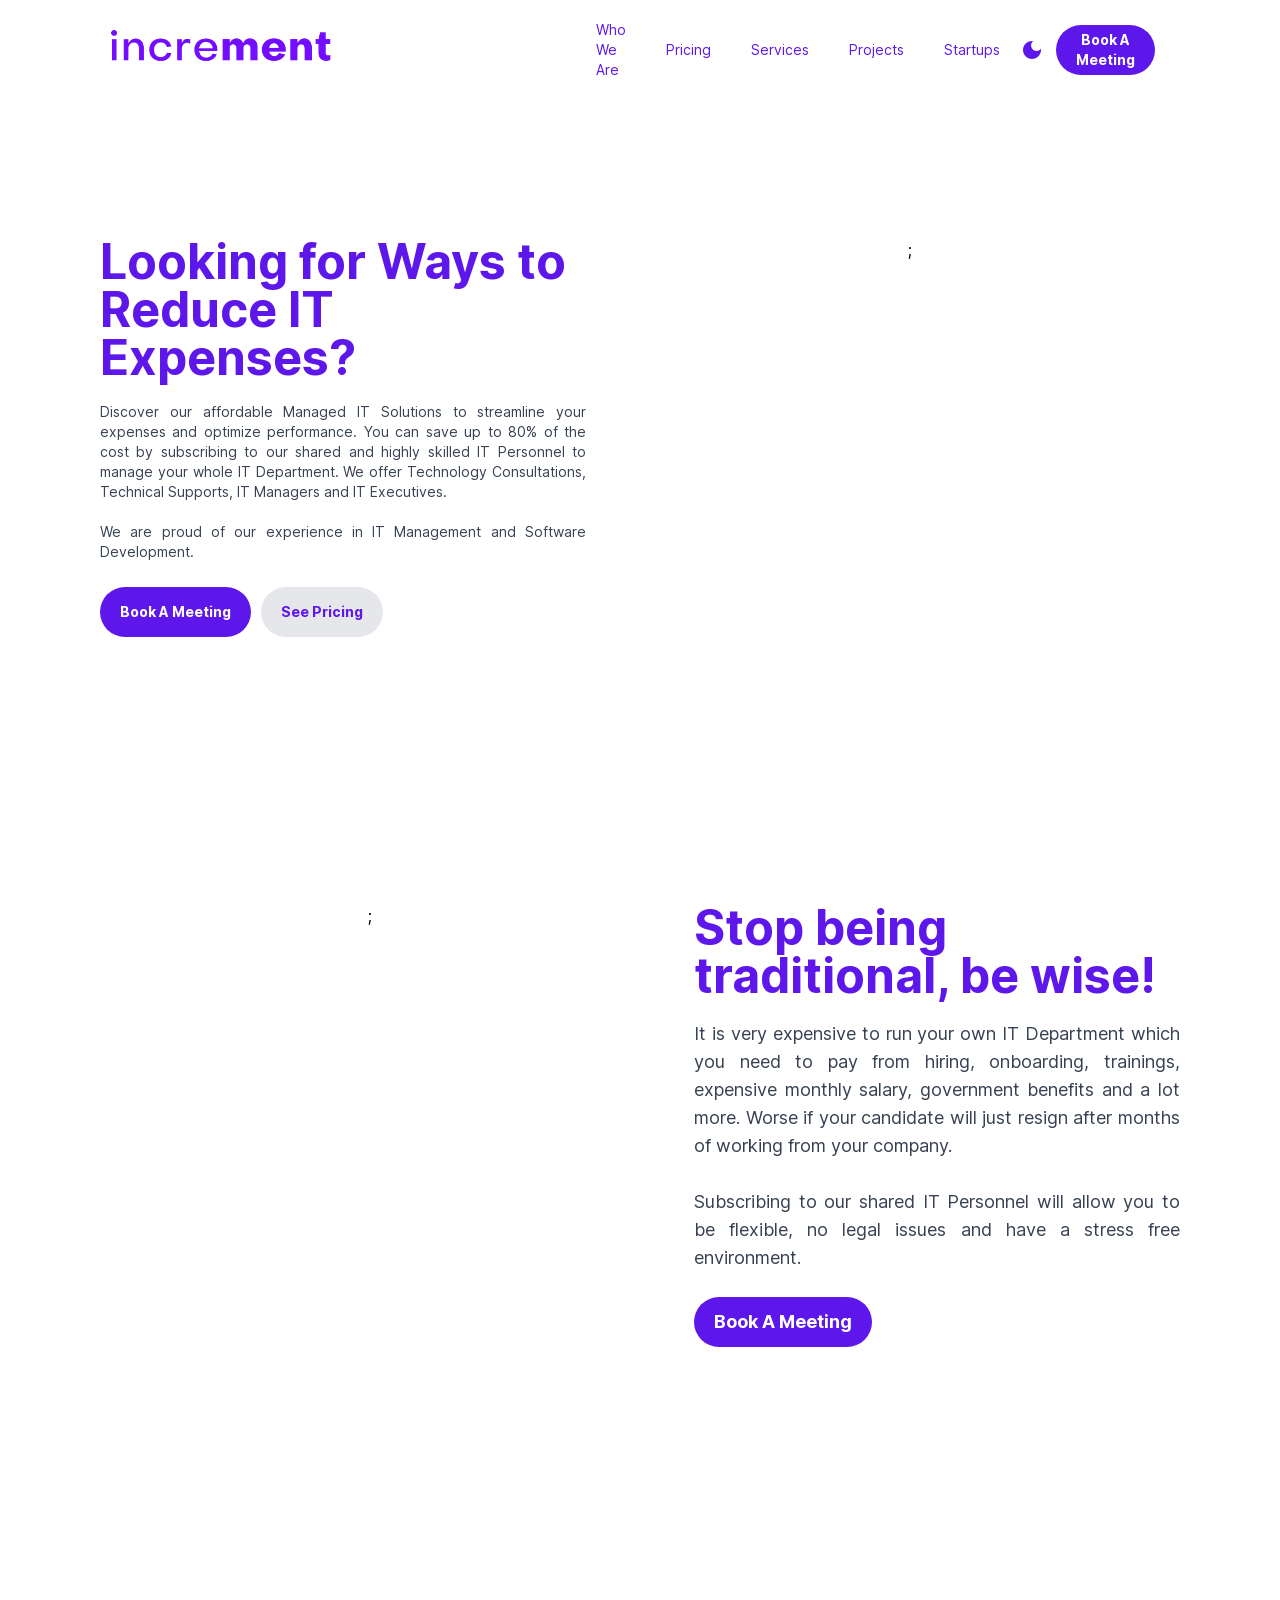
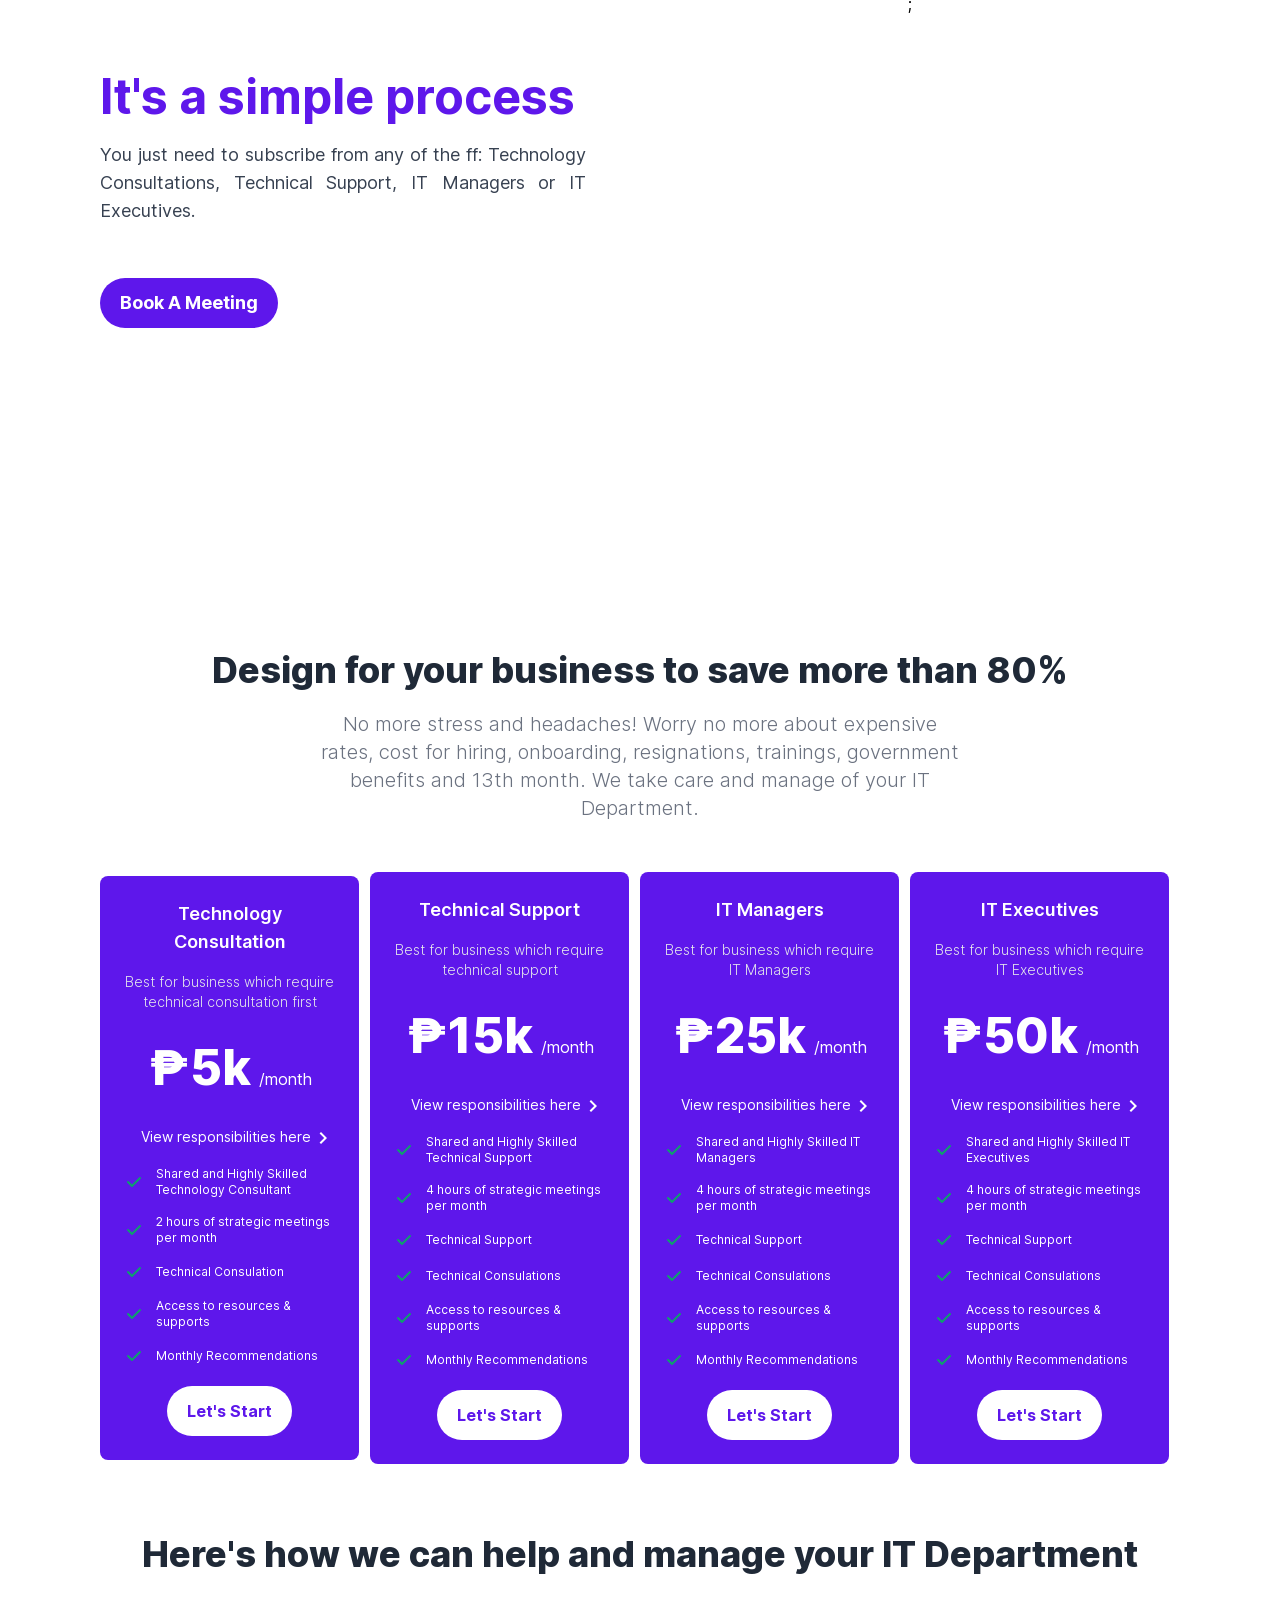
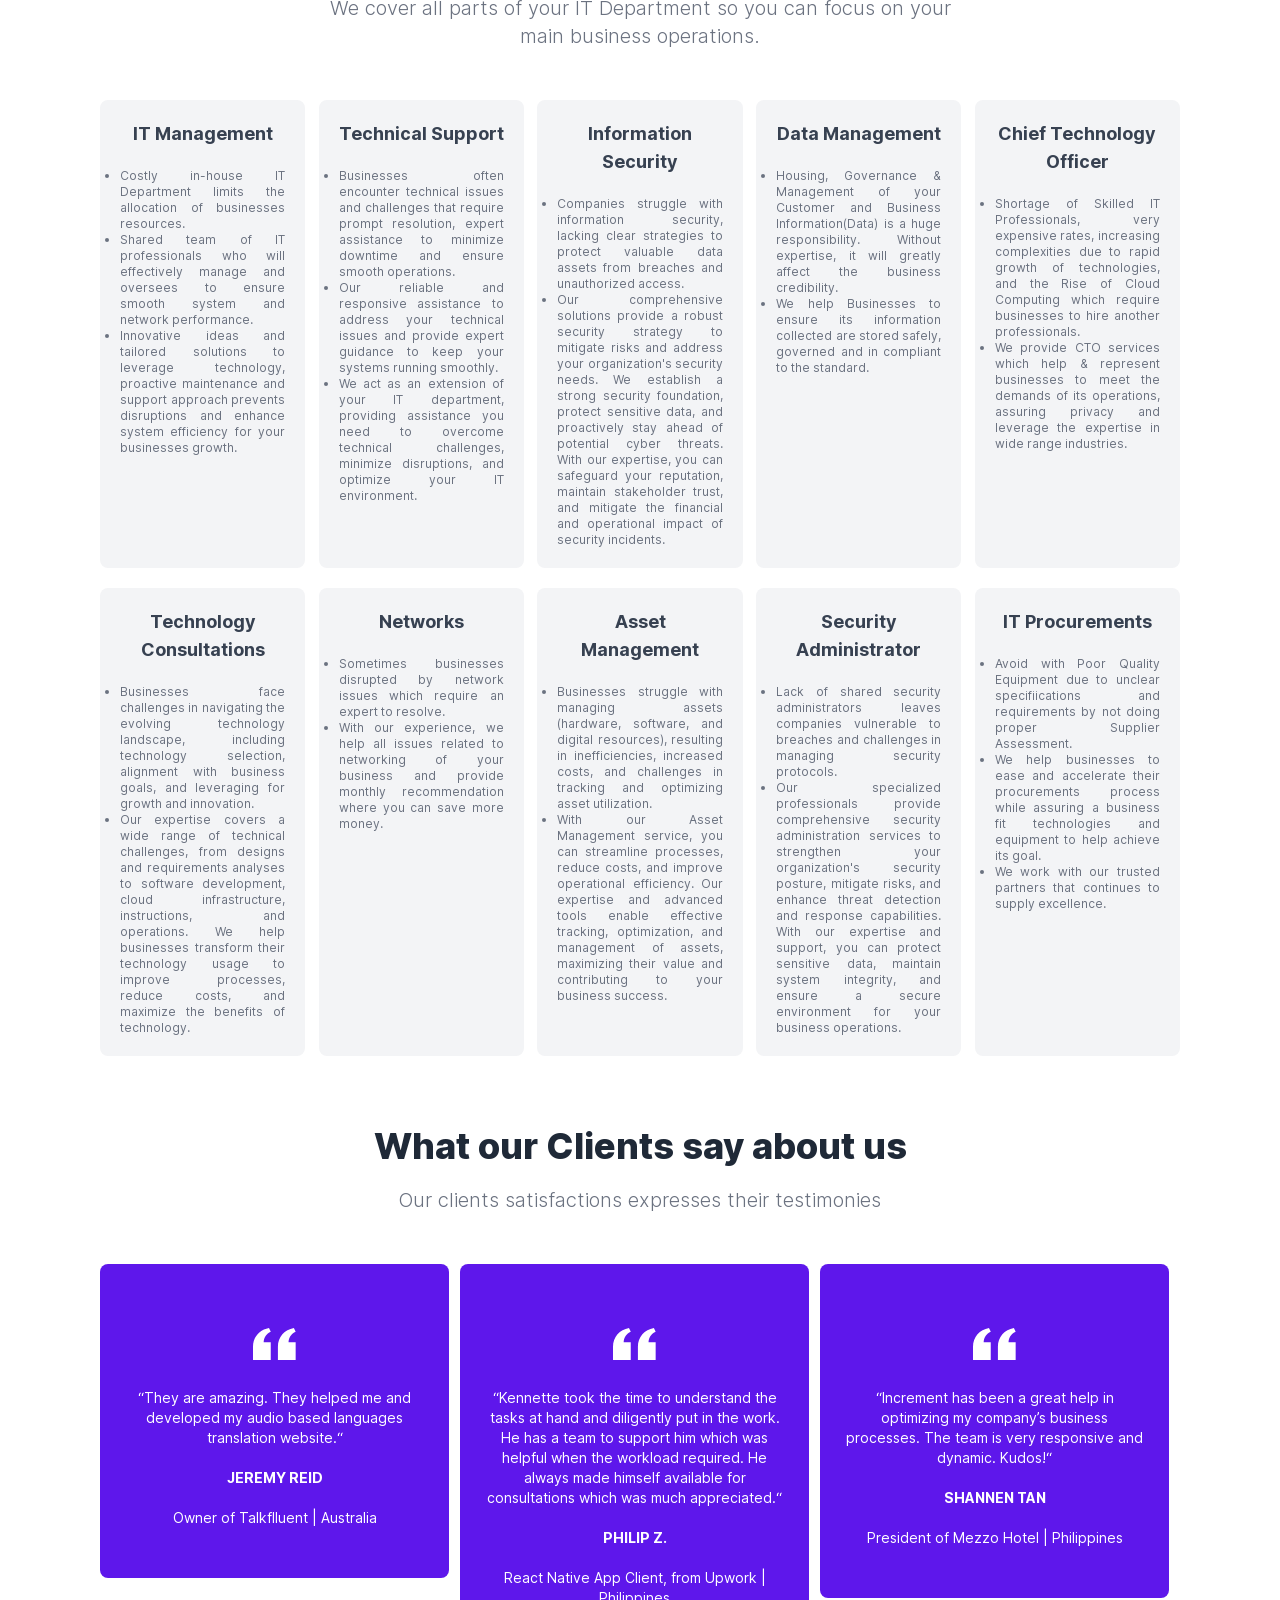
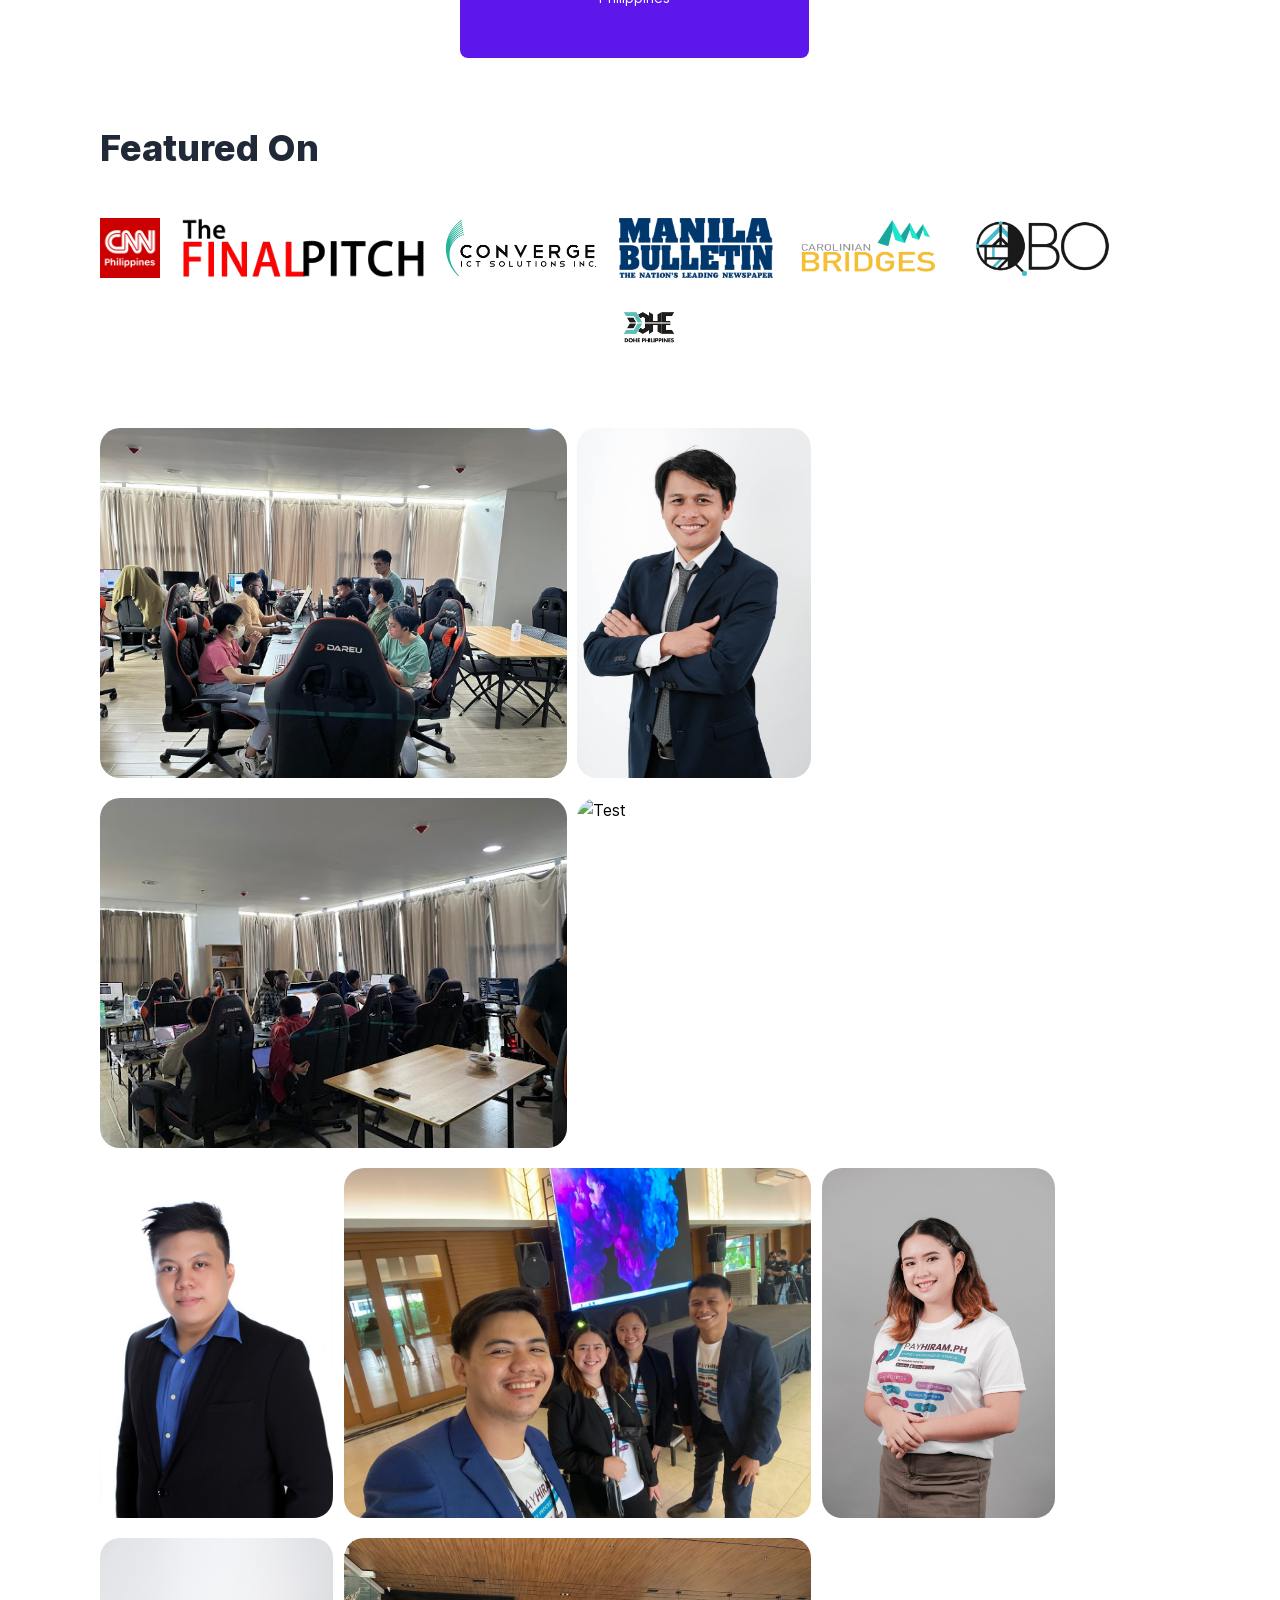
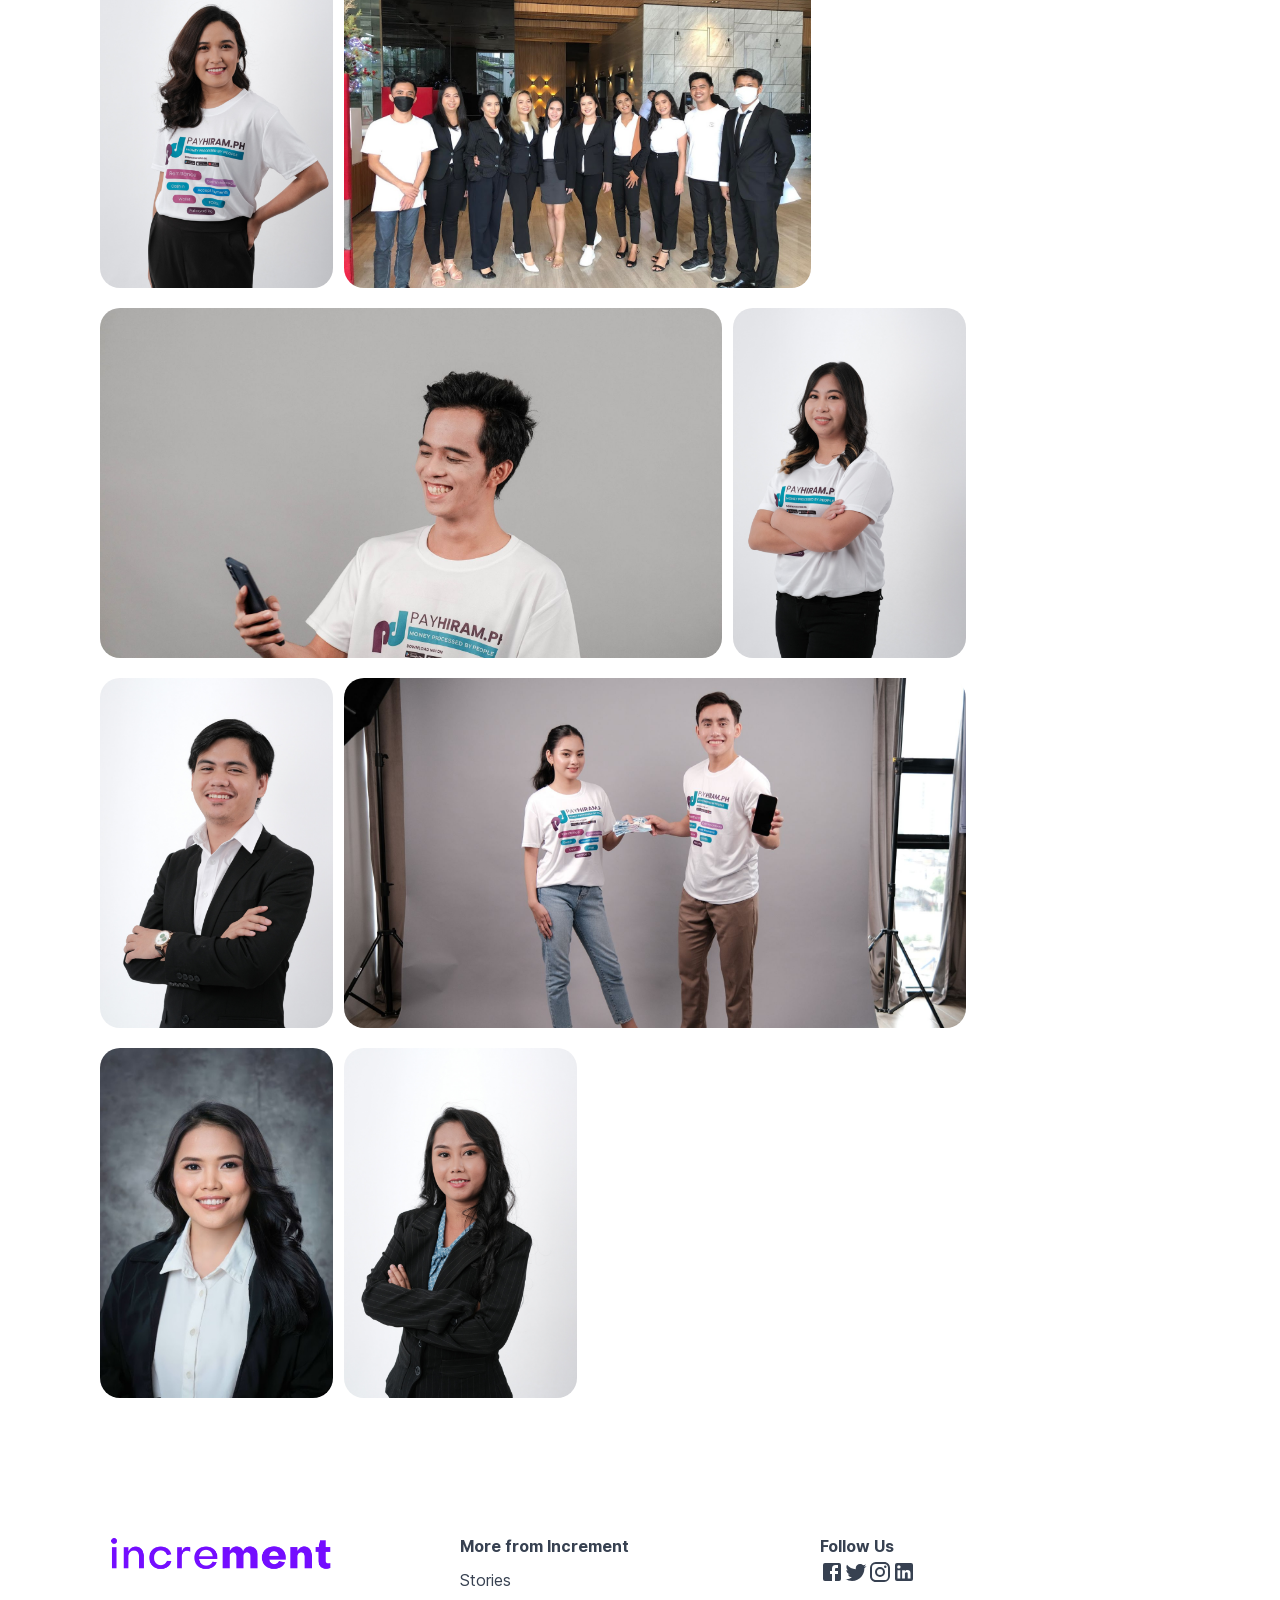
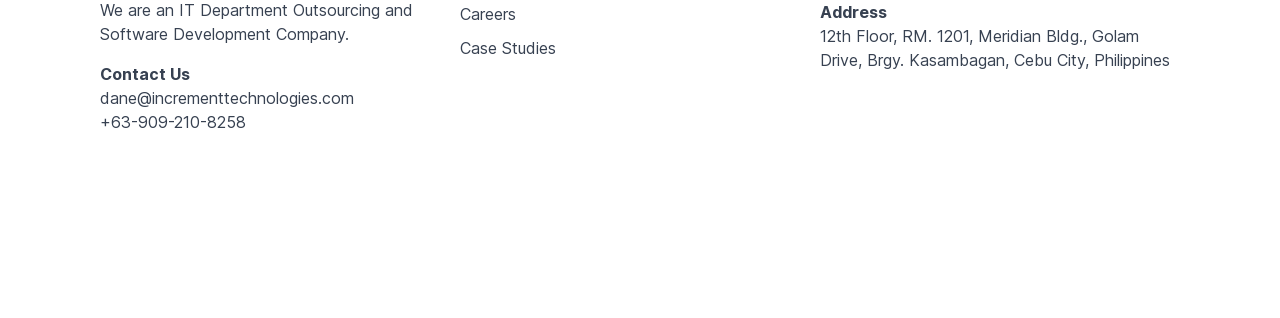
==== commit 5466d61c: "update" ====
--- a/index.html
+++ b/index.html
@@ -1 +1 @@
-<!DOCTYPE html><html lang="en"><head><meta charSet="utf-8"/><link rel="preload" as="font" href="/_next/static/media/2aaf0723e720e8b9-s.p.woff2" crossorigin="" type="font/woff2"/><link rel="stylesheet" href="/_next/static/css/718f5c7553569503.css" data-precedence="next"/><title>Increment: An IT Department Outsourcing and Software Development Company</title><meta name="description" content="We offer subscription services for a dedicated and Higly Skilled IT Personnel from Consultants for ₱5k, Technical Supports for ₱15k, IT Managers for ₱25k and IT Executives for ₱50k. Work setup will be virtual and upon request for onsite type of work."/><meta name="viewport" content="width=device-width, initial-scale=1"/><meta property="og:title" content="Increment: An IT Department Outsourcing and Software Development Company"/><meta property="og:description" content="We offer subscription services for a dedicated and Higly Skilled IT Personnel from Consultants for ₱5k, Technical Supports for ₱15k, IT Managers for ₱25k and IT Executives for ₱50k. Work setup will be virtual and upon request for onsite type of work."/><meta property="og:locale" content="en_US"/><meta property="og:image" content="https://increment-technologies.com/img/incrementmeta.png"/><meta property="og:image:width" content="1920"/><meta property="og:image:height" content="1080"/><meta property="og:type" content="website"/><meta name="twitter:card" content="summary_large_image"/><meta name="twitter:title" content="Increment: An IT Department Outsourcing and Software Development Company"/><meta name="twitter:description" content="We offer subscription services for a dedicated and Higly Skilled IT Personnel from Consultants for ₱5k, Technical Supports for ₱15k, IT Managers for ₱25k and IT Executives for ₱50k. Work setup will be virtual and upon request for onsite type of work."/><meta name="twitter:image" content="https://increment-technologies.com/img/incrementmeta.png"/><link rel="icon" href="/favicon.ico" type="image/x-icon" sizes="any"/><meta name="next-size-adjust"/><script src="/_next/static/chunks/polyfills-78c92fac7aa8fdd8.js" noModule=""></script></head><body class="__className_0ec1f4"><div class="w-full h-[100vh] float-left"><nav data-headlessui-state=""><div class="bg-white dark:bg-purple z-40 float-left w-full h-[100px] fixed text-purple dark:text-white md:block lg:flex xl:block"><div class="lg:block xl:block 2xl:block sm:hidden md:hidden xs:hidden"><div class="w-[45%] h-[100px] float-left content-center items-center flex href-link px-[100px]"><div class="w-full h-[80px] dark-logo dark:light-logo cursor-pointer"></div></div><div class="h-[100px] w-[50%] flex flex-row content-center items-center float-left justify-between pr-[100px]"><div></div><div class="md:w-[100%] lg:w-[130%] xl:w-[100%] 2xl:w-[95%] float-right flex justify-between items-center content-center"><span class="href-link cursor-pointer hover:underline px-[20px] pr-[20px] sm:text-xs md:text-sm lg:text-md ">Who We Are</span><span class="href-link cursor-pointer hover:underline px-[20px] pr-[20px] sm:text-xs md:text-sm lg:text-md ">Pricing</span><span class="href-link cursor-pointer hover:underline px-[20px] pr-[20px] sm:text-xs md:text-sm lg:text-md ">Services</span><span class="href-link cursor-pointer hover:underline px-[20px] pr-[20px] sm:text-xs md:text-sm lg:text-md ">Projects</span><span class="href-link cursor-pointer hover:underline px-[20px] pr-[20px] sm:text-xs md:text-sm lg:text-md ">Startups</span><style data-emotion="css vubbuv">.css-vubbuv{-webkit-user-select:none;-moz-user-select:none;-ms-user-select:none;user-select:none;width:1em;height:1em;display:inline-block;fill:currentColor;-webkit-flex-shrink:0;-ms-flex-negative:0;flex-shrink:0;-webkit-transition:fill 200ms cubic-bezier(0.4, 0, 0.2, 1) 0ms;transition:fill 200ms cubic-bezier(0.4, 0, 0.2, 1) 0ms;font-size:1.5rem;}</style><style data-emotion="css 1tdger0">.css-1tdger0{-webkit-user-select:none;-moz-user-select:none;-ms-user-select:none;user-select:none;width:1em;height:1em;display:inline-block;fill:currentColor;-webkit-flex-shrink:0;-ms-flex-negative:0;flex-shrink:0;-webkit-transition:fill 200ms cubic-bezier(0.4, 0, 0.2, 1) 0ms;transition:fill 200ms cubic-bezier(0.4, 0, 0.2, 1) 0ms;font-size:1.5rem;-webkit-user-select:none;-moz-user-select:none;-ms-user-select:none;user-select:none;width:1em;height:1em;display:inline-block;fill:currentColor;-webkit-flex-shrink:0;-ms-flex-negative:0;flex-shrink:0;-webkit-transition:fill 200ms cubic-bezier(0.4, 0, 0.2, 1) 0ms;transition:fill 200ms cubic-bezier(0.4, 0, 0.2, 1) 0ms;font-size:1.5rem;}</style><svg class="MuiSvgIcon-root MuiSvgIcon-fontSizeMedium MuiSvgIcon-root MuiSvgIcon-fontSizeMedium cursor-pointer css-1tdger0" focusable="false" aria-hidden="true" viewBox="0 0 24 24" data-testid="DarkModeIcon"><path d="M12 3c-4.97 0-9 4.03-9 9s4.03 9 9 9 9-4.03 9-9c0-.46-.04-.92-.1-1.36-.98 1.37-2.58 2.26-4.4 2.26-2.98 0-5.4-2.42-5.4-5.4 0-1.81.89-3.42 2.26-4.4-.44-.06-.9-.1-1.36-.1z"></path></svg><span class="flex lg:m-3"><a target="_blank" href="https://calendly.com/incrementtechnnologies/30min" class="xs:text-center md:text-center sm:text-center sm:text-xs md:text-sm lg:text-md"><div class="px-[40px] pr-[40px] font-bold h-[60px] lg:pr-[20px] lg:px-[20px] lg:h-[50px] cursor-pointer content-center items-center float-left flex rounded-[30px] text-white dark:text-purple bg-purple dark:bg-white">Book A Meeting</div></a></span></div></div></div><div class="sm:block md:block xs:block lg:hidden 2xl:hidden"><div class="w-full h-[100px] float-left content-center items-center flex href-link justify-between px-[20px] pr-[20px] "><span class="h-[80px] w-[90%]"><div class="w-full h-[80px] dark-logo dark:light-logo cursor-pointer"></div></span><style data-emotion="css vubbuv">.css-vubbuv{-webkit-user-select:none;-moz-user-select:none;-ms-user-select:none;user-select:none;width:1em;height:1em;display:inline-block;fill:currentColor;-webkit-flex-shrink:0;-ms-flex-negative:0;flex-shrink:0;-webkit-transition:fill 200ms cubic-bezier(0.4, 0, 0.2, 1) 0ms;transition:fill 200ms cubic-bezier(0.4, 0, 0.2, 1) 0ms;font-size:1.5rem;}</style><style data-emotion="css 1tdger0">.css-1tdger0{-webkit-user-select:none;-moz-user-select:none;-ms-user-select:none;user-select:none;width:1em;height:1em;display:inline-block;fill:currentColor;-webkit-flex-shrink:0;-ms-flex-negative:0;flex-shrink:0;-webkit-transition:fill 200ms cubic-bezier(0.4, 0, 0.2, 1) 0ms;transition:fill 200ms cubic-bezier(0.4, 0, 0.2, 1) 0ms;font-size:1.5rem;-webkit-user-select:none;-moz-user-select:none;-ms-user-select:none;user-select:none;width:1em;height:1em;display:inline-block;fill:currentColor;-webkit-flex-shrink:0;-ms-flex-negative:0;flex-shrink:0;-webkit-transition:fill 200ms cubic-bezier(0.4, 0, 0.2, 1) 0ms;transition:fill 200ms cubic-bezier(0.4, 0, 0.2, 1) 0ms;font-size:1.5rem;}</style><svg class="MuiSvgIcon-root MuiSvgIcon-fontSizeMedium MuiSvgIcon-root MuiSvgIcon-fontSizeMedium cursor-pointer css-1tdger0" focusable="false" aria-hidden="true" viewBox="0 0 24 24" data-testid="MenuOutlinedIcon"><path d="M3 18h18v-2H3v2zm0-5h18v-2H3v2zm0-7v2h18V6H3z"></path></svg></div></div></div></nav><div class="w-full min-h-[100vh] overflow-hidden float-left bg-white dark:bg-purple flex items-center content-center"><div class="w-full float-left lg:px-[100px] xl:px-[100px] 2xl:px-[100px] sm:px-[20px] md:px-[20px] xs:px-[20px]"><div class="lg:w-[45%] xl:w-[45%] 2xl:w-[45%] xs:w-full sm:w-full md:w-full float-left flex items-center content-center overflow-hidden min-h-[416px]"><div class=" sm:mt-[150px] xs:mt-[150px] md:mt-[150px] lg:mt-[0px] xl:mt-[0px] 2xl:mt-[0px]"><span class="w-full float-left text-purple dark:text-white font-bold lg:text-5xl xl:text-5xl 2xl:text-5xl sm:text-4xl xs:text-4xl md:text-4xl">Looking for Ways to Reduce IT Expenses?</span><div class="w-full float-lef text-gray-700 dark:text-white"><span class="text-sm w-full float-left mt-[20px] text-justify mb-[25px]"><p>Discover our affordable Managed IT Solutions to streamline your expenses and optimize performance. You can save up to 80% of the cost by subscribing to our dedicated and highly skilled IT Personnel to manage your whole IT Department. We offer Technology Consultations, Technical Supports, IT Managers and IT Executives.</p><br/><p class="lg:hidden xl:hidden 2xl:hidden">Price starts for as low as ₱5k / month.</p><br class="lg:hidden xl:hidden 2xl:hidden"/><p>We are proud of our experience in IT Management and Software Development.</p><span class="mt-[25px] flex"><a target="_blank" href="https://calendly.com/incrementtechnnologies/30min" class="xs:text-center md:text-center sm:text-center"><div class="px-[40px] pr-[40px] font-bold h-[60px] lg:pr-[20px] lg:px-[20px] lg:h-[50px] cursor-pointer content-center items-center float-left flex rounded-[30px] text-white dark:text-purple bg-purple dark:bg-white">Book A Meeting</div></a><div class="px-[40px] pr-[40px] font-bold h-[60px] lg:pr-[20px] lg:px-[20px] lg:h-[50px] cursor-pointer content-center items-center float-left flex rounded-[30px] text-purple bg-gray-200 dark:bg-gray-400 ml-[10px]">See Pricing</div></span></span></div></div></div><div class="lg:w-[50%] xl:w-[50%] 2xl:w-[50%] lg:ml-[5%] lx:ml-[5%] 2xl:ml-[5%] xs:w-full sm:w-full md:w-full float-left text-center lg:block xl:block 2xl:block sm:hidden xs:hidden md:hidden"><div class=""><div id="" class=""></div></div>;</div><div class="lg:w-[50%] xl:w-[50%] 2xl:w-[50%] lg:ml-[5%] lx:ml-[5%] 2xl:ml-[5%] xs:w-full sm:w-full md:w-full float-left text-center lg:hidden xl:hidden 2xl:hidden sm:block xs:block md:block mt-[50px]"><div class=""><div id="" class=""></div></div>;</div></div></div><div class="w-full min-h-[50vh] overflow-hidden float-left bg-white dark:bg-purple flex items-center content-center"><div class="w-full float-left lg:px-[100px] xl:px-[100px] 2xl:px-[100px] sm:px-[20px] md:px-[20px] xs:px-[20px]"><div class="lg:w-[50%] xl:w-[50%] 2xl:w-[50%] lg:mr-[5%] lx:mr-[5%] 2xl:mr-[5%] xs:w-full sm:w-full md:w-full float-left text-center lg:block xl:block 2xl:block sm:hidden xs:hidden md:hidden"><div class=""><div id="" class=""></div></div>;</div><div class="lg:w-[50%] xl:w-[50%] 2xl:w-[50%] lg:mr-[5%] lx:mr-[5%] 2xl:mr-[5%] xs:w-full sm:w-full md:w-full float-left  text-center lg:hidden xl:hidden 2xl:hidden sm:block xs:block md:block mt-[50px]"><div class=""><div id="" class=""></div></div>;</div><div class="lg:w-[45%] xl:w-[45%] 2xl:w-[45%] xs:w-full sm:w-full md:w-full float-left flex items-center content-center overflow-hidden min-h-[416px]"><div class="w-full"><span class="font-bold w-full float-left text-purple dark:text-white lg:text-5xl xl:text-5xl 2xl:text-5xl sm:text-4xl xs:text-4xl md:text-4xl">Stop being traditional, be wise!</span><div class="w-full float-lef text-gray-700 dark:text-white"><span class="text-lg w-full float-left mt-[20px] text-justify"><p>It is very expensive to run your own IT Department which you need to pay from hiring, onboarding, trainings, expensive monthly salary, government benefits and a lot more. Worse if your candidate will just resign after months of working from your company.</p><br/><p>Subscribing to our dedicated IT Personnel will allow you to be flexible, no legal issues and have a stress free environment.</p><span class="mt-[25px] flex"><a target="_blank" href="https://calendly.com/incrementtechnnologies/30min" class="xs:text-center md:text-center sm:text-center"><div class="px-[40px] pr-[40px] font-bold h-[60px] lg:pr-[20px] lg:px-[20px] lg:h-[50px] cursor-pointer content-center items-center float-left flex rounded-[30px] text-white dark:text-purple bg-purple dark:bg-white">Book A Meeting</div></a></span></span></div></div></div></div></div><div class="w-full min-h-[100vh] overflow-hidden float-left bg-white dark:bg-purple flex items-center content-center"><div class="w-full float-left lg:px-[100px] xl:px-[100px] 2xl:px-[100px] sm:px-[20px] md:px-[20px] xs:px-[20px]"><div class="lg:w-[45%] xl:w-[45%] 2xl:w-[45%] xs:w-full sm:w-full md:w-full float-left flex items-center content-center overflow-hidden min-h-[416px]"><div><span class="w-full float-left text-purple dark:text-white font-bold lg:text-5xl xl:text-5xl 2xl:text-5xl sm:text-4xl xs:text-4xl md:text-4xl">It&#x27;s a simple process</span><div class="w-full float-lef text-gray-700 dark:text-white"><span class="text-lg w-full float-left mt-[20px] text-justify"><p>You just need to subscribe from any of the ff: Technology Consultations, Technical Support, IT Managers or IT Executives.</p><br/><span class="mt-[25px] flex"><a target="_blank" href="https://calendly.com/incrementtechnnologies/30min" class="xs:text-center md:text-center sm:text-center"><div class="px-[40px] pr-[40px] font-bold h-[60px] lg:pr-[20px] lg:px-[20px] lg:h-[50px] cursor-pointer content-center items-center float-left flex rounded-[30px] text-white dark:text-purple bg-purple dark:bg-white">Book A Meeting</div></a></span></span></div></div></div><div class="lg:w-[50%] xl:w-[50%] 2xl:w-[50%] lg:ml-[5%] lx:ml-[5%] 2xl:ml-[5%] xs:w-full sm:w-full md:w-full float-left text-center lg:block xl:block 2xl:block sm:hidden xs:hidden md:hidden"><div class=""><div id="" class=""></div></div>;</div><div class="lg:w-[50%] xl:w-[50%] 2xl:w-[50%] lg:ml-[5%] lx:ml-[5%] 2xl:ml-[5%] xs:w-full sm:w-full md:w-full float-left text-center lg:hidden xl:hidden 2xl:hidden sm:block xs:block md:block mt-[50px]"><div class=""><div id="" class=""></div></div>;</div></div></div><div class="bg-white dark:bg-purple w-full min-h-[80vh] float-left lg:px-[100px] xl:px-[100px] 2xl:px-[100px] sm:px-[20px] md:px-[20px] xs:px-[20px]" id="pricing-section"><div class="w-full float-left"><h2 class="text-4xl text-center font-extrabold text-gray-800 dark:text-white">Design for your business to save more than 80%</h2><div class="w-full float-left mt-[20px] lg:px-[20%] xl:px-p20%] 2xl:px-[20%] sm:px-[20px] md:px-[20px] xs:px-[20px]"><p class="text-gray-500 font-light text-center text-xl dark:text-white">No more stress and headaches! Worry no more about expensive rates, cost for hiring, onboarding, resignations, trainings, government benefits and 13th month. We take care and manage of your IT Department.</p></div></div><div class="mt-[50px] float-left w-full lg:flex 2xl:flex xl:flex justify-between items-center content-center"><div class="lg:w-[24%] xl:w-[24%] 2xl:w-[24%] sm:w-[100%] md:w-[49%] md:mr-[1%] xs:w-[100%] float-left mb-[20px]"><div class="w-full float-left"><div class="p-6 text-center text-gray-900 bg-purple rounded-lg dark:bg-white overflow-hidden"><h3 class="mb-4 text-lg font-semibold text-white dark:text-gray-900">Technology Consultation</h3><p class="font-light text-gray-200 sm:text-sm dark:text-gray-500">Best for business which require technical consultation first</p><div class="flex justify-center items-baseline my-8"><span class="mr-2 text-5xl font-extrabold text-white dark:text-gray-950">₱5k</span><span class="text-white dark:text-gray-400">/month</span></div><ul role="list" class="mb-8 space-y-4 text-left"><li class="float-left w-full  text-right"><span class="text-white dark:text-gray-500 text-sm cursor-pointer hover:underline">View responsibilities here<style data-emotion="css vubbuv">.css-vubbuv{-webkit-user-select:none;-moz-user-select:none;-ms-user-select:none;user-select:none;width:1em;height:1em;display:inline-block;fill:currentColor;-webkit-flex-shrink:0;-ms-flex-negative:0;flex-shrink:0;-webkit-transition:fill 200ms cubic-bezier(0.4, 0, 0.2, 1) 0ms;transition:fill 200ms cubic-bezier(0.4, 0, 0.2, 1) 0ms;font-size:1.5rem;}</style><style data-emotion="css 1tdger0">.css-1tdger0{-webkit-user-select:none;-moz-user-select:none;-ms-user-select:none;user-select:none;width:1em;height:1em;display:inline-block;fill:currentColor;-webkit-flex-shrink:0;-ms-flex-negative:0;flex-shrink:0;-webkit-transition:fill 200ms cubic-bezier(0.4, 0, 0.2, 1) 0ms;transition:fill 200ms cubic-bezier(0.4, 0, 0.2, 1) 0ms;font-size:1.5rem;-webkit-user-select:none;-moz-user-select:none;-ms-user-select:none;user-select:none;width:1em;height:1em;display:inline-block;fill:currentColor;-webkit-flex-shrink:0;-ms-flex-negative:0;flex-shrink:0;-webkit-transition:fill 200ms cubic-bezier(0.4, 0, 0.2, 1) 0ms;transition:fill 200ms cubic-bezier(0.4, 0, 0.2, 1) 0ms;font-size:1.5rem;}</style><svg class="MuiSvgIcon-root MuiSvgIcon-fontSizeMedium MuiSvgIcon-root MuiSvgIcon-fontSizeMedium css-1tdger0" focusable="false" aria-hidden="true" viewBox="0 0 24 24" data-testid="ChevronRightOutlinedIcon"><path d="M10 6 8.59 7.41 13.17 12l-4.58 4.59L10 18l6-6-6-6z"></path></svg></span></li><span class="w-full float-left"><li class="flex items-center space-x-3"><svg class="flex-shrink-0 w-5 h-5 text-green-500 dark:text-green-400" fill="currentColor" viewBox="0 0 20 20" xmlns="http://www.w3.org/2000/svg"><path fill-rule="evenodd" d="M16.707 5.293a1 1 0 010 1.414l-8 8a1 1 0 01-1.414 0l-4-4a1 1 0 011.414-1.414L8 12.586l7.293-7.293a1 1 0 011.414 0z" clip-rule="evenodd"></path></svg><span class="text-white dark:text-gray-500 text-xs">Dedicated and Highly Skilled Technology Consultant</span></li></span><span class="w-full float-left"><li class="flex items-center space-x-3"><svg class="flex-shrink-0 w-5 h-5 text-green-500 dark:text-green-400" fill="currentColor" viewBox="0 0 20 20" xmlns="http://www.w3.org/2000/svg"><path fill-rule="evenodd" d="M16.707 5.293a1 1 0 010 1.414l-8 8a1 1 0 01-1.414 0l-4-4a1 1 0 011.414-1.414L8 12.586l7.293-7.293a1 1 0 011.414 0z" clip-rule="evenodd"></path></svg><span class="text-white dark:text-gray-500 text-xs">2 hours of strategic meetings per month</span></li></span><span class="w-full float-left"><li class="flex items-center space-x-3"><svg class="flex-shrink-0 w-5 h-5 text-green-500 dark:text-green-400" fill="currentColor" viewBox="0 0 20 20" xmlns="http://www.w3.org/2000/svg"><path fill-rule="evenodd" d="M16.707 5.293a1 1 0 010 1.414l-8 8a1 1 0 01-1.414 0l-4-4a1 1 0 011.414-1.414L8 12.586l7.293-7.293a1 1 0 011.414 0z" clip-rule="evenodd"></path></svg><span class="text-white dark:text-gray-500 text-xs">Technical Consulation</span></li></span><span class="w-full float-left"><li class="flex items-center space-x-3"><svg class="flex-shrink-0 w-5 h-5 text-green-500 dark:text-green-400" fill="currentColor" viewBox="0 0 20 20" xmlns="http://www.w3.org/2000/svg"><path fill-rule="evenodd" d="M16.707 5.293a1 1 0 010 1.414l-8 8a1 1 0 01-1.414 0l-4-4a1 1 0 011.414-1.414L8 12.586l7.293-7.293a1 1 0 011.414 0z" clip-rule="evenodd"></path></svg><span class="text-white dark:text-gray-500 text-xs">Access to resources &amp; supports</span></li></span><span class="w-full float-left"><li class="flex items-center space-x-3"><svg class="flex-shrink-0 w-5 h-5 text-green-500 dark:text-green-400" fill="currentColor" viewBox="0 0 20 20" xmlns="http://www.w3.org/2000/svg"><path fill-rule="evenodd" d="M16.707 5.293a1 1 0 010 1.414l-8 8a1 1 0 01-1.414 0l-4-4a1 1 0 011.414-1.414L8 12.586l7.293-7.293a1 1 0 011.414 0z" clip-rule="evenodd"></path></svg><span class="text-white dark:text-gray-500 text-xs">Monthly Recommendations</span></li></span></ul><span class="w-full flex items-center content-center justify-center mt-[20px] float-left"><a target="_blank" href="https://calendly.com/incrementtechnnologies/30min"><div class="px-[40px] pr-[40px] font-bold h-[60px] lg:pr-[20px] lg:px-[20px] lg:h-[50px] cursor-pointer content-center items-center float-left flex rounded-[30px] text-purple dark:text-white bg-white dark:bg-purple">Let&#x27;s Start</div></a></span></div></div></div><div class="lg:w-[24%] xl:w-[24%] 2xl:w-[24%] sm:w-[100%] md:w-[49%] md:mr-[1%] xs:w-[100%] float-left mb-[20px]"><div class="w-full float-left"><div class="p-6 text-center text-gray-900 bg-purple rounded-lg dark:bg-white overflow-hidden"><h3 class="mb-4 text-lg font-semibold text-white dark:text-gray-900">Technical Support</h3><p class="font-light text-gray-200 sm:text-sm dark:text-gray-500">Best for business which require technical support</p><div class="flex justify-center items-baseline my-8"><span class="mr-2 text-5xl font-extrabold text-white dark:text-gray-950">₱15k</span><span class="text-white dark:text-gray-400">/month</span></div><ul role="list" class="mb-8 space-y-4 text-left"><li class="float-left w-full  text-right"><span class="text-white dark:text-gray-500 text-sm cursor-pointer hover:underline">View responsibilities here<style data-emotion="css vubbuv">.css-vubbuv{-webkit-user-select:none;-moz-user-select:none;-ms-user-select:none;user-select:none;width:1em;height:1em;display:inline-block;fill:currentColor;-webkit-flex-shrink:0;-ms-flex-negative:0;flex-shrink:0;-webkit-transition:fill 200ms cubic-bezier(0.4, 0, 0.2, 1) 0ms;transition:fill 200ms cubic-bezier(0.4, 0, 0.2, 1) 0ms;font-size:1.5rem;}</style><style data-emotion="css 1tdger0">.css-1tdger0{-webkit-user-select:none;-moz-user-select:none;-ms-user-select:none;user-select:none;width:1em;height:1em;display:inline-block;fill:currentColor;-webkit-flex-shrink:0;-ms-flex-negative:0;flex-shrink:0;-webkit-transition:fill 200ms cubic-bezier(0.4, 0, 0.2, 1) 0ms;transition:fill 200ms cubic-bezier(0.4, 0, 0.2, 1) 0ms;font-size:1.5rem;-webkit-user-select:none;-moz-user-select:none;-ms-user-select:none;user-select:none;width:1em;height:1em;display:inline-block;fill:currentColor;-webkit-flex-shrink:0;-ms-flex-negative:0;flex-shrink:0;-webkit-transition:fill 200ms cubic-bezier(0.4, 0, 0.2, 1) 0ms;transition:fill 200ms cubic-bezier(0.4, 0, 0.2, 1) 0ms;font-size:1.5rem;}</style><svg class="MuiSvgIcon-root MuiSvgIcon-fontSizeMedium MuiSvgIcon-root MuiSvgIcon-fontSizeMedium css-1tdger0" focusable="false" aria-hidden="true" viewBox="0 0 24 24" data-testid="ChevronRightOutlinedIcon"><path d="M10 6 8.59 7.41 13.17 12l-4.58 4.59L10 18l6-6-6-6z"></path></svg></span></li><span class="w-full float-left"><li class="flex items-center space-x-3"><svg class="flex-shrink-0 w-5 h-5 text-green-500 dark:text-green-400" fill="currentColor" viewBox="0 0 20 20" xmlns="http://www.w3.org/2000/svg"><path fill-rule="evenodd" d="M16.707 5.293a1 1 0 010 1.414l-8 8a1 1 0 01-1.414 0l-4-4a1 1 0 011.414-1.414L8 12.586l7.293-7.293a1 1 0 011.414 0z" clip-rule="evenodd"></path></svg><span class="text-white dark:text-gray-500 text-xs">Dedicated and Highly Skilled Technical Support</span></li></span><span class="w-full float-left"><li class="flex items-center space-x-3"><svg class="flex-shrink-0 w-5 h-5 text-green-500 dark:text-green-400" fill="currentColor" viewBox="0 0 20 20" xmlns="http://www.w3.org/2000/svg"><path fill-rule="evenodd" d="M16.707 5.293a1 1 0 010 1.414l-8 8a1 1 0 01-1.414 0l-4-4a1 1 0 011.414-1.414L8 12.586l7.293-7.293a1 1 0 011.414 0z" clip-rule="evenodd"></path></svg><span class="text-white dark:text-gray-500 text-xs">4 hours of strategic meetings per month</span></li></span><span class="w-full float-left"><li class="flex items-center space-x-3"><svg class="flex-shrink-0 w-5 h-5 text-green-500 dark:text-green-400" fill="currentColor" viewBox="0 0 20 20" xmlns="http://www.w3.org/2000/svg"><path fill-rule="evenodd" d="M16.707 5.293a1 1 0 010 1.414l-8 8a1 1 0 01-1.414 0l-4-4a1 1 0 011.414-1.414L8 12.586l7.293-7.293a1 1 0 011.414 0z" clip-rule="evenodd"></path></svg><span class="text-white dark:text-gray-500 text-xs">Technical Support</span></li></span><span class="w-full float-left"><li class="flex items-center space-x-3"><svg class="flex-shrink-0 w-5 h-5 text-green-500 dark:text-green-400" fill="currentColor" viewBox="0 0 20 20" xmlns="http://www.w3.org/2000/svg"><path fill-rule="evenodd" d="M16.707 5.293a1 1 0 010 1.414l-8 8a1 1 0 01-1.414 0l-4-4a1 1 0 011.414-1.414L8 12.586l7.293-7.293a1 1 0 011.414 0z" clip-rule="evenodd"></path></svg><span class="text-white dark:text-gray-500 text-xs">Technical Consulations</span></li></span><span class="w-full float-left"><li class="flex items-center space-x-3"><svg class="flex-shrink-0 w-5 h-5 text-green-500 dark:text-green-400" fill="currentColor" viewBox="0 0 20 20" xmlns="http://www.w3.org/2000/svg"><path fill-rule="evenodd" d="M16.707 5.293a1 1 0 010 1.414l-8 8a1 1 0 01-1.414 0l-4-4a1 1 0 011.414-1.414L8 12.586l7.293-7.293a1 1 0 011.414 0z" clip-rule="evenodd"></path></svg><span class="text-white dark:text-gray-500 text-xs">Access to resources &amp; supports</span></li></span><span class="w-full float-left"><li class="flex items-center space-x-3"><svg class="flex-shrink-0 w-5 h-5 text-green-500 dark:text-green-400" fill="currentColor" viewBox="0 0 20 20" xmlns="http://www.w3.org/2000/svg"><path fill-rule="evenodd" d="M16.707 5.293a1 1 0 010 1.414l-8 8a1 1 0 01-1.414 0l-4-4a1 1 0 011.414-1.414L8 12.586l7.293-7.293a1 1 0 011.414 0z" clip-rule="evenodd"></path></svg><span class="text-white dark:text-gray-500 text-xs">Monthly Recommendations</span></li></span></ul><span class="w-full flex items-center content-center justify-center mt-[20px] float-left"><a target="_blank" href="https://calendly.com/incrementtechnnologies/30min"><div class="px-[40px] pr-[40px] font-bold h-[60px] lg:pr-[20px] lg:px-[20px] lg:h-[50px] cursor-pointer content-center items-center float-left flex rounded-[30px] text-purple dark:text-white bg-white dark:bg-purple">Let&#x27;s Start</div></a></span></div></div></div><div class="lg:w-[24%] xl:w-[24%] 2xl:w-[24%] sm:w-[100%] md:w-[49%] md:mr-[1%] xs:w-[100%] float-left mb-[20px]"><div class="w-full float-left"><div class="p-6 text-center text-gray-900 bg-purple rounded-lg dark:bg-white overflow-hidden"><h3 class="mb-4 text-lg font-semibold text-white dark:text-gray-900">IT Managers</h3><p class="font-light text-gray-200 sm:text-sm dark:text-gray-500">Best for business which require IT Managers</p><div class="flex justify-center items-baseline my-8"><span class="mr-2 text-5xl font-extrabold text-white dark:text-gray-950">₱25k</span><span class="text-white dark:text-gray-400">/month</span></div><ul role="list" class="mb-8 space-y-4 text-left"><li class="float-left w-full  text-right"><span class="text-white dark:text-gray-500 text-sm cursor-pointer hover:underline">View responsibilities here<style data-emotion="css vubbuv">.css-vubbuv{-webkit-user-select:none;-moz-user-select:none;-ms-user-select:none;user-select:none;width:1em;height:1em;display:inline-block;fill:currentColor;-webkit-flex-shrink:0;-ms-flex-negative:0;flex-shrink:0;-webkit-transition:fill 200ms cubic-bezier(0.4, 0, 0.2, 1) 0ms;transition:fill 200ms cubic-bezier(0.4, 0, 0.2, 1) 0ms;font-size:1.5rem;}</style><style data-emotion="css 1tdger0">.css-1tdger0{-webkit-user-select:none;-moz-user-select:none;-ms-user-select:none;user-select:none;width:1em;height:1em;display:inline-block;fill:currentColor;-webkit-flex-shrink:0;-ms-flex-negative:0;flex-shrink:0;-webkit-transition:fill 200ms cubic-bezier(0.4, 0, 0.2, 1) 0ms;transition:fill 200ms cubic-bezier(0.4, 0, 0.2, 1) 0ms;font-size:1.5rem;-webkit-user-select:none;-moz-user-select:none;-ms-user-select:none;user-select:none;width:1em;height:1em;display:inline-block;fill:currentColor;-webkit-flex-shrink:0;-ms-flex-negative:0;flex-shrink:0;-webkit-transition:fill 200ms cubic-bezier(0.4, 0, 0.2, 1) 0ms;transition:fill 200ms cubic-bezier(0.4, 0, 0.2, 1) 0ms;font-size:1.5rem;}</style><svg class="MuiSvgIcon-root MuiSvgIcon-fontSizeMedium MuiSvgIcon-root MuiSvgIcon-fontSizeMedium css-1tdger0" focusable="false" aria-hidden="true" viewBox="0 0 24 24" data-testid="ChevronRightOutlinedIcon"><path d="M10 6 8.59 7.41 13.17 12l-4.58 4.59L10 18l6-6-6-6z"></path></svg></span></li><span class="w-full float-left"><li class="flex items-center space-x-3"><svg class="flex-shrink-0 w-5 h-5 text-green-500 dark:text-green-400" fill="currentColor" viewBox="0 0 20 20" xmlns="http://www.w3.org/2000/svg"><path fill-rule="evenodd" d="M16.707 5.293a1 1 0 010 1.414l-8 8a1 1 0 01-1.414 0l-4-4a1 1 0 011.414-1.414L8 12.586l7.293-7.293a1 1 0 011.414 0z" clip-rule="evenodd"></path></svg><span class="text-white dark:text-gray-500 text-xs">Dedicated and Highly Skilled IT Managers</span></li></span><span class="w-full float-left"><li class="flex items-center space-x-3"><svg class="flex-shrink-0 w-5 h-5 text-green-500 dark:text-green-400" fill="currentColor" viewBox="0 0 20 20" xmlns="http://www.w3.org/2000/svg"><path fill-rule="evenodd" d="M16.707 5.293a1 1 0 010 1.414l-8 8a1 1 0 01-1.414 0l-4-4a1 1 0 011.414-1.414L8 12.586l7.293-7.293a1 1 0 011.414 0z" clip-rule="evenodd"></path></svg><span class="text-white dark:text-gray-500 text-xs">4 hours of strategic meetings per month</span></li></span><span class="w-full float-left"><li class="flex items-center space-x-3"><svg class="flex-shrink-0 w-5 h-5 text-green-500 dark:text-green-400" fill="currentColor" viewBox="0 0 20 20" xmlns="http://www.w3.org/2000/svg"><path fill-rule="evenodd" d="M16.707 5.293a1 1 0 010 1.414l-8 8a1 1 0 01-1.414 0l-4-4a1 1 0 011.414-1.414L8 12.586l7.293-7.293a1 1 0 011.414 0z" clip-rule="evenodd"></path></svg><span class="text-white dark:text-gray-500 text-xs">Technical Support</span></li></span><span class="w-full float-left"><li class="flex items-center space-x-3"><svg class="flex-shrink-0 w-5 h-5 text-green-500 dark:text-green-400" fill="currentColor" viewBox="0 0 20 20" xmlns="http://www.w3.org/2000/svg"><path fill-rule="evenodd" d="M16.707 5.293a1 1 0 010 1.414l-8 8a1 1 0 01-1.414 0l-4-4a1 1 0 011.414-1.414L8 12.586l7.293-7.293a1 1 0 011.414 0z" clip-rule="evenodd"></path></svg><span class="text-white dark:text-gray-500 text-xs">Technical Consulations</span></li></span><span class="w-full float-left"><li class="flex items-center space-x-3"><svg class="flex-shrink-0 w-5 h-5 text-green-500 dark:text-green-400" fill="currentColor" viewBox="0 0 20 20" xmlns="http://www.w3.org/2000/svg"><path fill-rule="evenodd" d="M16.707 5.293a1 1 0 010 1.414l-8 8a1 1 0 01-1.414 0l-4-4a1 1 0 011.414-1.414L8 12.586l7.293-7.293a1 1 0 011.414 0z" clip-rule="evenodd"></path></svg><span class="text-white dark:text-gray-500 text-xs">Access to resources &amp; supports</span></li></span><span class="w-full float-left"><li class="flex items-center space-x-3"><svg class="flex-shrink-0 w-5 h-5 text-green-500 dark:text-green-400" fill="currentColor" viewBox="0 0 20 20" xmlns="http://www.w3.org/2000/svg"><path fill-rule="evenodd" d="M16.707 5.293a1 1 0 010 1.414l-8 8a1 1 0 01-1.414 0l-4-4a1 1 0 011.414-1.414L8 12.586l7.293-7.293a1 1 0 011.414 0z" clip-rule="evenodd"></path></svg><span class="text-white dark:text-gray-500 text-xs">Monthly Recommendations</span></li></span></ul><span class="w-full flex items-center content-center justify-center mt-[20px] float-left"><a target="_blank" href="https://calendly.com/incrementtechnnologies/30min"><div class="px-[40px] pr-[40px] font-bold h-[60px] lg:pr-[20px] lg:px-[20px] lg:h-[50px] cursor-pointer content-center items-center float-left flex rounded-[30px] text-purple dark:text-white bg-white dark:bg-purple">Let&#x27;s Start</div></a></span></div></div></div><div class="lg:w-[24%] xl:w-[24%] 2xl:w-[24%] sm:w-[100%] md:w-[49%] md:mr-[1%] xs:w-[100%] float-left mb-[20px]"><div class="w-full float-left"><div class="p-6 text-center text-gray-900 bg-purple rounded-lg dark:bg-white overflow-hidden"><h3 class="mb-4 text-lg font-semibold text-white dark:text-gray-900">IT Executives</h3><p class="font-light text-gray-200 sm:text-sm dark:text-gray-500">Best for business which require IT Executives</p><div class="flex justify-center items-baseline my-8"><span class="mr-2 text-5xl font-extrabold text-white dark:text-gray-950">₱50k</span><span class="text-white dark:text-gray-400">/month</span></div><ul role="list" class="mb-8 space-y-4 text-left"><li class="float-left w-full  text-right"><span class="text-white dark:text-gray-500 text-sm cursor-pointer hover:underline">View responsibilities here<style data-emotion="css vubbuv">.css-vubbuv{-webkit-user-select:none;-moz-user-select:none;-ms-user-select:none;user-select:none;width:1em;height:1em;display:inline-block;fill:currentColor;-webkit-flex-shrink:0;-ms-flex-negative:0;flex-shrink:0;-webkit-transition:fill 200ms cubic-bezier(0.4, 0, 0.2, 1) 0ms;transition:fill 200ms cubic-bezier(0.4, 0, 0.2, 1) 0ms;font-size:1.5rem;}</style><style data-emotion="css 1tdger0">.css-1tdger0{-webkit-user-select:none;-moz-user-select:none;-ms-user-select:none;user-select:none;width:1em;height:1em;display:inline-block;fill:currentColor;-webkit-flex-shrink:0;-ms-flex-negative:0;flex-shrink:0;-webkit-transition:fill 200ms cubic-bezier(0.4, 0, 0.2, 1) 0ms;transition:fill 200ms cubic-bezier(0.4, 0, 0.2, 1) 0ms;font-size:1.5rem;-webkit-user-select:none;-moz-user-select:none;-ms-user-select:none;user-select:none;width:1em;height:1em;display:inline-block;fill:currentColor;-webkit-flex-shrink:0;-ms-flex-negative:0;flex-shrink:0;-webkit-transition:fill 200ms cubic-bezier(0.4, 0, 0.2, 1) 0ms;transition:fill 200ms cubic-bezier(0.4, 0, 0.2, 1) 0ms;font-size:1.5rem;}</style><svg class="MuiSvgIcon-root MuiSvgIcon-fontSizeMedium MuiSvgIcon-root MuiSvgIcon-fontSizeMedium css-1tdger0" focusable="false" aria-hidden="true" viewBox="0 0 24 24" data-testid="ChevronRightOutlinedIcon"><path d="M10 6 8.59 7.41 13.17 12l-4.58 4.59L10 18l6-6-6-6z"></path></svg></span></li><span class="w-full float-left"><li class="flex items-center space-x-3"><svg class="flex-shrink-0 w-5 h-5 text-green-500 dark:text-green-400" fill="currentColor" viewBox="0 0 20 20" xmlns="http://www.w3.org/2000/svg"><path fill-rule="evenodd" d="M16.707 5.293a1 1 0 010 1.414l-8 8a1 1 0 01-1.414 0l-4-4a1 1 0 011.414-1.414L8 12.586l7.293-7.293a1 1 0 011.414 0z" clip-rule="evenodd"></path></svg><span class="text-white dark:text-gray-500 text-xs">Dedicated and Highly Skilled IT Executives</span></li></span><span class="w-full float-left"><li class="flex items-center space-x-3"><svg class="flex-shrink-0 w-5 h-5 text-green-500 dark:text-green-400" fill="currentColor" viewBox="0 0 20 20" xmlns="http://www.w3.org/2000/svg"><path fill-rule="evenodd" d="M16.707 5.293a1 1 0 010 1.414l-8 8a1 1 0 01-1.414 0l-4-4a1 1 0 011.414-1.414L8 12.586l7.293-7.293a1 1 0 011.414 0z" clip-rule="evenodd"></path></svg><span class="text-white dark:text-gray-500 text-xs">4 hours of strategic meetings per month</span></li></span><span class="w-full float-left"><li class="flex items-center space-x-3"><svg class="flex-shrink-0 w-5 h-5 text-green-500 dark:text-green-400" fill="currentColor" viewBox="0 0 20 20" xmlns="http://www.w3.org/2000/svg"><path fill-rule="evenodd" d="M16.707 5.293a1 1 0 010 1.414l-8 8a1 1 0 01-1.414 0l-4-4a1 1 0 011.414-1.414L8 12.586l7.293-7.293a1 1 0 011.414 0z" clip-rule="evenodd"></path></svg><span class="text-white dark:text-gray-500 text-xs">Technical Support</span></li></span><span class="w-full float-left"><li class="flex items-center space-x-3"><svg class="flex-shrink-0 w-5 h-5 text-green-500 dark:text-green-400" fill="currentColor" viewBox="0 0 20 20" xmlns="http://www.w3.org/2000/svg"><path fill-rule="evenodd" d="M16.707 5.293a1 1 0 010 1.414l-8 8a1 1 0 01-1.414 0l-4-4a1 1 0 011.414-1.414L8 12.586l7.293-7.293a1 1 0 011.414 0z" clip-rule="evenodd"></path></svg><span class="text-white dark:text-gray-500 text-xs">Technical Consulations</span></li></span><span class="w-full float-left"><li class="flex items-center space-x-3"><svg class="flex-shrink-0 w-5 h-5 text-green-500 dark:text-green-400" fill="currentColor" viewBox="0 0 20 20" xmlns="http://www.w3.org/2000/svg"><path fill-rule="evenodd" d="M16.707 5.293a1 1 0 010 1.414l-8 8a1 1 0 01-1.414 0l-4-4a1 1 0 011.414-1.414L8 12.586l7.293-7.293a1 1 0 011.414 0z" clip-rule="evenodd"></path></svg><span class="text-white dark:text-gray-500 text-xs">Access to resources &amp; supports</span></li></span><span class="w-full float-left"><li class="flex items-center space-x-3"><svg class="flex-shrink-0 w-5 h-5 text-green-500 dark:text-green-400" fill="currentColor" viewBox="0 0 20 20" xmlns="http://www.w3.org/2000/svg"><path fill-rule="evenodd" d="M16.707 5.293a1 1 0 010 1.414l-8 8a1 1 0 01-1.414 0l-4-4a1 1 0 011.414-1.414L8 12.586l7.293-7.293a1 1 0 011.414 0z" clip-rule="evenodd"></path></svg><span class="text-white dark:text-gray-500 text-xs">Monthly Recommendations</span></li></span></ul><span class="w-full flex items-center content-center justify-center mt-[20px] float-left"><a target="_blank" href="https://calendly.com/incrementtechnnologies/30min"><div class="px-[40px] pr-[40px] font-bold h-[60px] lg:pr-[20px] lg:px-[20px] lg:h-[50px] cursor-pointer content-center items-center float-left flex rounded-[30px] text-purple dark:text-white bg-white dark:bg-purple">Let&#x27;s Start</div></a></span></div></div></div></div></div><div class="bg-white dark:bg-purple w-full min-h-[50vh] float-left lg:px-[100px] xl:px-[100px] 2xl:px-[100px] xs:px-[20px] sm:px-[20px] md:px-[20px]"><div class="mt-[50px] w-full float-left"><h2 class="text-4xl text-center font-extrabold text-gray-800 dark:text-white">Here&#x27;s how we can help and manage your IT Department</h2><div class="w-full float-left mt-[20px] lg:px-[20%] xl:px-p20%] 2xl:px-[20%] sm:px-[20px] md:px-[20px] xs:px-[20px]"><p class="text-gray-500 font-light text-center text-xl dark:text-white">We cover all parts of your IT Department so you can focus on your main business operations.</p></div></div><div class="mt-[50px] float-left w-full flex-wrap flex justify-between"><div class="lg:w-[19%] xl:w-[19%] 2xl:w-[19%] sm:w-[100%] md:w-[32%] xs:w-[100%] float-left mb-[20px] bg-gray-100 dark:bg-gray-200 rounded-lg p-[20px]"><h2 class="text-gray-700 text-lg font-bold text-center">IT Management</h2><div class="w-full float-left text-justify text-gray-500 text-xs mt-[20px]"><span><ul class="list-disc"><li>Costly in-house IT Department limits the allocation of businesses resources.</li><li>Dedicated team of IT professionals who will effectively manage and oversees to ensure smooth system and network performance.</li><li>Innovative ideas and tailored solutions to leverage technology, proactive maintenance and support approach prevents disruptions and enhance system efficiency for your businesses growth.</li></ul></span></div></div><div class="lg:w-[19%] xl:w-[19%] 2xl:w-[19%] sm:w-[100%] md:w-[32%] xs:w-[100%] float-left mb-[20px] bg-gray-100 dark:bg-gray-200 rounded-lg p-[20px]"><h2 class="text-gray-700 text-lg font-bold text-center">Technical Support</h2><div class="w-full float-left text-justify text-gray-500 text-xs mt-[20px]"><span><ul class="list-disc"><li>Businesses often encounter technical issues and challenges that require prompt resolution, expert assistance to minimize downtime and ensure smooth operations.</li><li>Our reliable and responsive assistance to address your technical issues and provide expert guidance to keep your systems running smoothly.</li><li>We act as an extension of your IT department, providing assistance you need to overcome technical challenges, minimize disruptions, and optimize your IT environment.</li></ul></span></div></div><div class="lg:w-[19%] xl:w-[19%] 2xl:w-[19%] sm:w-[100%] md:w-[32%] xs:w-[100%] float-left mb-[20px] bg-gray-100 dark:bg-gray-200 rounded-lg p-[20px]"><h2 class="text-gray-700 text-lg font-bold text-center">Information Security</h2><div class="w-full float-left text-justify text-gray-500 text-xs mt-[20px]"><span><ul class="list-disc"><li>Companies struggle with information security, lacking clear strategies to protect valuable data assets from breaches and unauthorized access.</li><li>Our comprehensive solutions provide a robust security strategy to mitigate risks and address your organization&#x27;s security needs. We establish a strong security foundation, protect sensitive data, and proactively stay ahead of potential cyber threats. With our expertise, you can safeguard your reputation, maintain stakeholder trust, and mitigate the financial and operational impact of security incidents.</li></ul></span></div></div><div class="lg:w-[19%] xl:w-[19%] 2xl:w-[19%] sm:w-[100%] md:w-[32%] xs:w-[100%] float-left mb-[20px] bg-gray-100 dark:bg-gray-200 rounded-lg p-[20px]"><h2 class="text-gray-700 text-lg font-bold text-center">Data Management</h2><div class="w-full float-left text-justify text-gray-500 text-xs mt-[20px]"><span><ul class="list-disc"><li>Housing, Governance &amp; Management of your Customer and Business Information(Data) is a huge responsibility. Without expertise, it will greatly affect the business credibility.</li><li>We help Businesses to ensure its information collected are stored safely, governed and in compliant to the standard.</li></ul></span></div></div><div class="lg:w-[19%] xl:w-[19%] 2xl:w-[19%] sm:w-[100%] md:w-[32%] xs:w-[100%] float-left mb-[20px] bg-gray-100 dark:bg-gray-200 rounded-lg p-[20px]"><h2 class="text-gray-700 text-lg font-bold text-center">Chief Technology Officer</h2><div class="w-full float-left text-justify text-gray-500 text-xs mt-[20px]"><span><ul class="list-disc"><li>Shortage of Skilled IT Professionals, very expensive rates, increasing complexities due to rapid growth of technologies, and the Rise of Cloud Computing which require businesses to hire another professionals.</li><li>We provide CTO services which help &amp; represent businesses to meet the demands of its operations, assuring privacy and leverage the expertise in wide range industries.</li></ul></span></div></div><div class="lg:w-[19%] xl:w-[19%] 2xl:w-[19%] sm:w-[100%] md:w-[32%] xs:w-[100%] float-left mb-[20px] bg-gray-100 dark:bg-gray-200 rounded-lg p-[20px]"><h2 class="text-gray-700 text-lg font-bold text-center">Technology Consultations</h2><div class="w-full float-left text-justify text-gray-500 text-xs mt-[20px]"><span><ul class="list-disc"><li>Businesses face challenges in navigating the evolving technology landscape, including technology selection, alignment with business goals, and leveraging for growth and innovation.</li><li>Our expertise covers a wide range of technical challenges, from designs and requirements analyses to software development, cloud infrastructure, instructions, and operations. We help businesses transform their technology usage to improve processes, reduce costs, and maximize the benefits of technology.</li></ul></span></div></div><div class="lg:w-[19%] xl:w-[19%] 2xl:w-[19%] sm:w-[100%] md:w-[32%] xs:w-[100%] float-left mb-[20px] bg-gray-100 dark:bg-gray-200 rounded-lg p-[20px]"><h2 class="text-gray-700 text-lg font-bold text-center">Networks</h2><div class="w-full float-left text-justify text-gray-500 text-xs mt-[20px]"><span><ul class="list-disc"><li>Sometimes businesses disrupted by network issues which require an expert to resolve.</li><li>With our experience, we help all issues related to networking of your business and provide monthly recommendation where you can save more money.</li></ul></span></div></div><div class="lg:w-[19%] xl:w-[19%] 2xl:w-[19%] sm:w-[100%] md:w-[32%] xs:w-[100%] float-left mb-[20px] bg-gray-100 dark:bg-gray-200 rounded-lg p-[20px]"><h2 class="text-gray-700 text-lg font-bold text-center">Asset Management</h2><div class="w-full float-left text-justify text-gray-500 text-xs mt-[20px]"><span><ul class="list-disc"><li>Businesses struggle with managing assets (hardware, software, and digital resources), resulting in inefficiencies, increased costs, and challenges in tracking and optimizing asset utilization.</li><li>With our Asset Management service, you can streamline processes, reduce costs, and improve operational efficiency. Our expertise and advanced tools enable effective tracking, optimization, and management of assets, maximizing their value and contributing to your business success.</li></ul></span></div></div><div class="lg:w-[19%] xl:w-[19%] 2xl:w-[19%] sm:w-[100%] md:w-[32%] xs:w-[100%] float-left mb-[20px] bg-gray-100 dark:bg-gray-200 rounded-lg p-[20px]"><h2 class="text-gray-700 text-lg font-bold text-center">Security Administrator</h2><div class="w-full float-left text-justify text-gray-500 text-xs mt-[20px]"><span><ul class="list-disc"><li>Lack of dedicated security administrators leaves companies vulnerable to breaches and challenges in managing security protocols.</li><li>Our specialized professionals provide comprehensive security administration services to strengthen your organization&#x27;s security posture, mitigate risks, and enhance threat detection and response capabilities. With our expertise and support, you can protect sensitive data, maintain system integrity, and ensure a secure environment for your business operations.</li></ul></span></div></div><div class="lg:w-[19%] xl:w-[19%] 2xl:w-[19%] sm:w-[100%] md:w-[32%] xs:w-[100%] float-left mb-[20px] bg-gray-100 dark:bg-gray-200 rounded-lg p-[20px]"><h2 class="text-gray-700 text-lg font-bold text-center">IT Procurements</h2><div class="w-full float-left text-justify text-gray-500 text-xs mt-[20px]"><span><ul class="list-disc"><li>Avoid with Poor Quality Equipment due to unclear specifiications and requirements by not doing proper Supplier Assessment.</li><li>We help businesses to ease and accelerate their procurements process while assuring a business fit technologies and equipment to help achieve its goal.</li><li>We work with our trusted partners that continues to supply excellence.</li></ul></span></div></div></div></div><div class="bg-white dark:bg-purple w-full min-h-[50vh] float-left lg:px-[100px] xl:px-[100px] 2xl:px-[100px] sm:px-[20px] md:px-[20px] xs:px-[20px]"><div class="mt-[50px] w-full float-left"><h2 class="text-4xl text-center font-extrabold text-gray-800 dark:text-white">What our Clients say about us</h2><div class="w-full float-left mt-[20px] lg:px-[20%] xl:px-p20%] 2xl:px-[20%] sm:px-[20px] md:px-[20px] xs:px-[20px]"><p class="text-gray-500 font-light text-center text-xl dark:text-white">Our clients satisfactions expresses their testimonies</p></div></div><div class="mt-[50px] float-left w-full lg:flex 2xl:flex xl:flex justify-between"><div class="lg:w-1/3 xl:w-1/3 2xl:w-1/3 sm:w-[100%] md:w-[49%] md:mr-[1%] xs:w-[100%] float-left mb-[20px]"><section class="bg-purple dark:bg-white rounded-lg float-left pb-[50px]"><div class="text-center lg:py-16 lg:px-6"><figure class="mx-auto"><svg class="h-12 mx-auto mb-3 text-white dark:text-purple" viewBox="0 0 24 27" fill="none" xmlns="http://www.w3.org/2000/svg"><path d="M14.017 18L14.017 10.609C14.017 4.905 17.748 1.039 23 0L23.995 2.151C21.563 3.068 20 5.789 20 8H24V18H14.017ZM0 18V10.609C0 4.905 3.748 1.038 9 0L9.996 2.151C7.563 3.068 6 5.789 6 8H9.983L9.983 18L0 18Z" fill="currentColor"></path></svg><blockquote><p class="text-sm text-white dark:text-purple">“<!-- -->They are amazing. They helped me and developed my audio based languages translation website.<!-- -->“</p></blockquote><figcaption class="w-full float-left text-white dark:text-purple"><p class="text-sm font-bold mt-[20px]">JEREMY REID</p><p class="text-sm mt-[20px]">Owner of Talkflluent | Australia</p></figcaption></figure></div></section></div><div class="lg:w-1/3 xl:w-1/3 2xl:w-1/3 sm:w-[100%] md:w-[49%] md:mr-[1%] xs:w-[100%] float-left mb-[20px]"><section class="bg-purple dark:bg-white rounded-lg float-left pb-[50px]"><div class="text-center lg:py-16 lg:px-6"><figure class="mx-auto"><svg class="h-12 mx-auto mb-3 text-white dark:text-purple" viewBox="0 0 24 27" fill="none" xmlns="http://www.w3.org/2000/svg"><path d="M14.017 18L14.017 10.609C14.017 4.905 17.748 1.039 23 0L23.995 2.151C21.563 3.068 20 5.789 20 8H24V18H14.017ZM0 18V10.609C0 4.905 3.748 1.038 9 0L9.996 2.151C7.563 3.068 6 5.789 6 8H9.983L9.983 18L0 18Z" fill="currentColor"></path></svg><blockquote><p class="text-sm text-white dark:text-purple">“<!-- -->Kennette took the time to understand the tasks at hand and diligently put in the work. He has a team to support him which was helpful when the workload required. He always made himself available for consultations which was much appreciated.<!-- -->“</p></blockquote><figcaption class="w-full float-left text-white dark:text-purple"><p class="text-sm font-bold mt-[20px]">PHILIP Z.</p><p class="text-sm mt-[20px]">React Native App Client, from Upwork | Philippines</p></figcaption></figure></div></section></div><div class="lg:w-1/3 xl:w-1/3 2xl:w-1/3 sm:w-[100%] md:w-[49%] md:mr-[1%] xs:w-[100%] float-left mb-[20px]"><section class="bg-purple dark:bg-white rounded-lg float-left pb-[50px]"><div class="text-center lg:py-16 lg:px-6"><figure class="mx-auto"><svg class="h-12 mx-auto mb-3 text-white dark:text-purple" viewBox="0 0 24 27" fill="none" xmlns="http://www.w3.org/2000/svg"><path d="M14.017 18L14.017 10.609C14.017 4.905 17.748 1.039 23 0L23.995 2.151C21.563 3.068 20 5.789 20 8H24V18H14.017ZM0 18V10.609C0 4.905 3.748 1.038 9 0L9.996 2.151C7.563 3.068 6 5.789 6 8H9.983L9.983 18L0 18Z" fill="currentColor"></path></svg><blockquote><p class="text-sm text-white dark:text-purple">“<!-- -->Increment has been a great help in optimizing my company’s business processes. The team is very responsive and dynamic. Kudos!<!-- -->“</p></blockquote><figcaption class="w-full float-left text-white dark:text-purple"><p class="text-sm font-bold mt-[20px]">SHANNEN TAN</p><p class="text-sm mt-[20px]">President of Mezzo Hotel | Philippines</p></figcaption></figure></div></section></div></div></div><div class="w-full min-h-[300px] overflow-hidden float-left bg-white dark:bg-purple lg:px-[100px] xl:px-[100px] 2xl:px-[100px] sm:px-[20px] md:px-[20px] xs:px-[20px]"><div class="w-full float-left mt-[50px]"><h2 class="text-4xl font-extrabold text-gray-800 dark:text-white">Featured On</h2></div><div class="w-full float-left mt-[50px]"><div class="float-left mr-[2%] mb-[20px]"><img alt="Image" loading="lazy" width="60" height="60" decoding="async" data-nimg="1" style="color:transparent" src="/_next/static/media/cnn.55f29ed0.png"/></div><div class="float-left mr-[2%] mb-[20px]"><img alt="Image" loading="lazy" width="242" height="60" decoding="async" data-nimg="1" style="color:transparent" src="/_next/static/media/tfp.251b4d8a.png"/></div><div class="float-left mr-[2%] mb-[20px]"><img alt="Image" loading="lazy" width="152" height="60" decoding="async" data-nimg="1" style="color:transparent" src="/_next/static/media/converge.a7df1f32.png"/></div><div class="float-left mr-[2%] mb-[20px]"><img alt="Image" loading="lazy" width="154" height="60" decoding="async" data-nimg="1" style="color:transparent" src="/_next/static/media/MB.25731ef3.png"/></div><div class="float-left mr-[2%] mb-[20px]"><img alt="Image" loading="lazy" width="150" height="60" decoding="async" data-nimg="1" style="color:transparent" src="/_next/static/media/CB.e130aa16.png"/></div><div class="float-left mr-[2%] mb-[20px]"><img alt="Image" loading="lazy" width="150" height="60" decoding="async" data-nimg="1" style="color:transparent" src="/_next/static/media/qbo.9b0c1a85.png"/></div><div class="float-left mr-[2%] mb-[20px]"><img alt="Image" loading="lazy" width="60" height="60" decoding="async" data-nimg="1" style="color:transparent" src="/_next/static/media/dohe.7646d04a.png"/></div></div></div><div class="w-full float-left min-h-[20vh] overflow-hidden bg-white dark:bg-purple"><div class="mt-[50px] w-full float-left lg:px-[100px] xl:px-[100px] 2xl:px-[100px] sm:px-[20px] md:px-[20px] xs:px-[20px]"><img alt="Test" loading="lazy" width="1360" height="1020" decoding="async" data-nimg="1" class="rounded-[20px] lg:h-[350px] xl:h-[350px] 2xl:h-[350px] sm:h-auto xs:h-auto md:h-auto lg:w-auto xl:w-auto 2xl:w-auto sm:w-full xs:w-full md:w-full mr-[1%] float-left mb-[20px]" style="color:transparent" src="/_next/static/media/office.2c6988bd.jpeg"/><img alt="Test" loading="lazy" width="400" height="600" decoding="async" data-nimg="1" class="rounded-[20px] lg:h-[350px] xl:h-[350px] 2xl:h-[350px] sm:h-auto xs:h-auto md:h-auto lg:w-auto xl:w-auto 2xl:w-auto sm:w-full xs:w-full md:w-full mr-[1%] float-left mb-[20px]" style="color:transparent" src="/_next/static/media/kenn1.76ccebdd.png"/><img alt="Test" loading="lazy" width="512" height="384" decoding="async" data-nimg="1" class="rounded-[20px] lg:h-[350px] xl:h-[350px] 2xl:h-[350px] sm:h-auto xs:h-auto md:h-auto lg:w-auto xl:w-auto 2xl:w-auto sm:w-full xs:w-full md:w-full mr-[1%] float-left mb-[20px]" style="color:transparent" src="/_next/static/media/office1.848221a6.jpeg"/><img alt="Test" loading="lazy" width="6240" height="4160" decoding="async" data-nimg="1" class="rounded-[20px] lg:h-[350px] xl:h-[350px] 2xl:h-[350px] sm:h-auto xs:h-auto md:h-auto lg:w-auto xl:w-auto 2xl:w-auto sm:w-full xs:w-full md:w-full mr-[1%] float-left mb-[20px]" style="color:transparent" src="/_next/static/media/dane.0ef08196.jpg"/><img alt="Test" loading="lazy" width="1200" height="1800" decoding="async" data-nimg="1" class="rounded-[20px] lg:h-[350px] xl:h-[350px] 2xl:h-[350px] sm:h-auto xs:h-auto md:h-auto lg:w-auto xl:w-auto 2xl:w-auto sm:w-full xs:w-full md:w-full mr-[1%] float-left mb-[20px]" style="color:transparent" src="/_next/static/media/kyle.68feb5a1.jpg"/><img alt="Test" loading="lazy" width="1360" height="1020" decoding="async" data-nimg="1" class="rounded-[20px] lg:h-[350px] xl:h-[350px] 2xl:h-[350px] sm:h-auto xs:h-auto md:h-auto lg:w-auto xl:w-auto 2xl:w-auto sm:w-full xs:w-full md:w-full mr-[1%] float-left mb-[20px]" style="color:transparent" src="/_next/static/media/pitching.3509f509.jpeg"/><img alt="Test" loading="lazy" width="3264" height="4896" decoding="async" data-nimg="1" class="rounded-[20px] lg:h-[350px] xl:h-[350px] 2xl:h-[350px] sm:h-auto xs:h-auto md:h-auto lg:w-auto xl:w-auto 2xl:w-auto sm:w-full xs:w-full md:w-full mr-[1%] float-left mb-[20px]" style="color:transparent" src="/_next/static/media/tine1.fd431833.jpg"/><img alt="Test" loading="lazy" width="400" height="600" decoding="async" data-nimg="1" class="rounded-[20px] lg:h-[350px] xl:h-[350px] 2xl:h-[350px] sm:h-auto xs:h-auto md:h-auto lg:w-auto xl:w-auto 2xl:w-auto sm:w-full xs:w-full md:w-full mr-[1%] float-left mb-[20px]" style="color:transparent" src="/_next/static/media/flor.50825c1c.png"/><img alt="Test" loading="lazy" width="1360" height="1020" decoding="async" data-nimg="1" class="rounded-[20px] lg:h-[350px] xl:h-[350px] 2xl:h-[350px] sm:h-auto xs:h-auto md:h-auto lg:w-auto xl:w-auto 2xl:w-auto sm:w-full xs:w-full md:w-full mr-[1%] float-left mb-[20px]" style="color:transparent" src="/_next/static/media/team.1b65a478.jpeg"/><img alt="Test" loading="lazy" width="1920" height="1080" decoding="async" data-nimg="1" class="rounded-[20px] lg:h-[350px] xl:h-[350px] 2xl:h-[350px] sm:h-auto xs:h-auto md:h-auto lg:w-auto xl:w-auto 2xl:w-auto sm:w-full xs:w-full md:w-full mr-[1%] float-left mb-[20px]" style="color:transparent" src="/_next/static/media/pat.076e8718.jpg"/><img alt="Test" loading="lazy" width="400" height="600" decoding="async" data-nimg="1" class="rounded-[20px] lg:h-[350px] xl:h-[350px] 2xl:h-[350px] sm:h-auto xs:h-auto md:h-auto lg:w-auto xl:w-auto 2xl:w-auto sm:w-full xs:w-full md:w-full mr-[1%] float-left mb-[20px]" style="color:transparent" src="/_next/static/media/cherry.34a66ad0.png"/><img alt="Test" loading="lazy" width="400" height="600" decoding="async" data-nimg="1" class="rounded-[20px] lg:h-[350px] xl:h-[350px] 2xl:h-[350px] sm:h-auto xs:h-auto md:h-auto lg:w-auto xl:w-auto 2xl:w-auto sm:w-full xs:w-full md:w-full mr-[1%] float-left mb-[20px]" style="color:transparent" src="/_next/static/media/gade.f0ba3cac.png"/><img alt="Test" loading="lazy" width="1920" height="1080" decoding="async" data-nimg="1" class="rounded-[20px] lg:h-[350px] xl:h-[350px] 2xl:h-[350px] sm:h-auto xs:h-auto md:h-auto lg:w-auto xl:w-auto 2xl:w-auto sm:w-full xs:w-full md:w-full mr-[1%] float-left mb-[20px]" style="color:transparent" src="/_next/static/media/photoshoot.51be885d.jpg"/><img alt="Test" loading="lazy" width="400" height="600" decoding="async" data-nimg="1" class="rounded-[20px] lg:h-[350px] xl:h-[350px] 2xl:h-[350px] sm:h-auto xs:h-auto md:h-auto lg:w-auto xl:w-auto 2xl:w-auto sm:w-full xs:w-full md:w-full mr-[1%] float-left mb-[20px]" style="color:transparent" src="/_next/static/media/han.984924ae.png"/><img alt="Test" loading="lazy" width="400" height="600" decoding="async" data-nimg="1" class="rounded-[20px] lg:h-[350px] xl:h-[350px] 2xl:h-[350px] sm:h-auto xs:h-auto md:h-auto lg:w-auto xl:w-auto 2xl:w-auto sm:w-full xs:w-full md:w-full mr-[1%] float-left mb-[20px]" style="color:transparent" src="/_next/static/media/ivy.a4e74913.png"/></div></div><div class="float-left min-h-[500px] overflow-hidden bg-white dark:bg-purple text-gray-700 dark:text-white w-full pb-[50px] lg:px-[100px] xl:px-[100px] 2xl:px-[100px] sm:px-[20px] md:px-[20px] xs:px-[20px]"><div class="mt-[100px] w-full footer-bg-light dark:footer-bg-dark overflow-hidden"><div class="lg:w-1/3 2x:w-1/3 xl:w-1/3 md:w-full sm:w-full xs:w-full float-left"><div class="w-full float-left"><div class="w-full float-left"><div class="w-full h-[80px] dark-logo dark:light-logo cursor-pointer"></div></div></div><div class="w-full float-left">We are an IT Department Outsourcing and Software Development Company.</div><div class="w-full float-left"><h2 class="font-bold mt-4">Contact Us</h2><p>dane@incrementtechnologies.com</p><p>+63-909-210-8258</p></div></div><div class="lg:w-1/3 2x:w-1/3 xl:w-1/3 md:w-full sm:w-full xs:w-full float-left"><div class="w-full float-left"><h2 class="font-bold mt-4">More from Increment</h2><p class="mt-[10px] mb-[10px] cursor-pointer hover:underline">Stories</p><p class="mt-[10px] mb-[10px] cursor-pointer hover:underline">Careers</p><p class="mt-[10px] mb-[10px] cursor-pointer hover:underline">Case Studies</p></div></div><div class="lg:w-1/3 2x:w-1/3 xl:w-1/3 md:w-full sm:w-full xs:w-full float-left"><div class="w-full float-left"><h2 class="font-bold mt-4">Follow Us</h2><span><style data-emotion="css vubbuv">.css-vubbuv{-webkit-user-select:none;-moz-user-select:none;-ms-user-select:none;user-select:none;width:1em;height:1em;display:inline-block;fill:currentColor;-webkit-flex-shrink:0;-ms-flex-negative:0;flex-shrink:0;-webkit-transition:fill 200ms cubic-bezier(0.4, 0, 0.2, 1) 0ms;transition:fill 200ms cubic-bezier(0.4, 0, 0.2, 1) 0ms;font-size:1.5rem;}</style><style data-emotion="css 1tdger0">.css-1tdger0{-webkit-user-select:none;-moz-user-select:none;-ms-user-select:none;user-select:none;width:1em;height:1em;display:inline-block;fill:currentColor;-webkit-flex-shrink:0;-ms-flex-negative:0;flex-shrink:0;-webkit-transition:fill 200ms cubic-bezier(0.4, 0, 0.2, 1) 0ms;transition:fill 200ms cubic-bezier(0.4, 0, 0.2, 1) 0ms;font-size:1.5rem;-webkit-user-select:none;-moz-user-select:none;-ms-user-select:none;user-select:none;width:1em;height:1em;display:inline-block;fill:currentColor;-webkit-flex-shrink:0;-ms-flex-negative:0;flex-shrink:0;-webkit-transition:fill 200ms cubic-bezier(0.4, 0, 0.2, 1) 0ms;transition:fill 200ms cubic-bezier(0.4, 0, 0.2, 1) 0ms;font-size:1.5rem;}</style><svg class="MuiSvgIcon-root MuiSvgIcon-fontSizeMedium MuiSvgIcon-root MuiSvgIcon-fontSizeMedium text-4xl cursor-pointer css-1tdger0" focusable="false" aria-hidden="true" viewBox="0 0 24 24" data-testid="FacebookIcon"><path d="M5 3h14a2 2 0 0 1 2 2v14a2 2 0 0 1-2 2H5a2 2 0 0 1-2-2V5a2 2 0 0 1 2-2m13 2h-2.5A3.5 3.5 0 0 0 12 8.5V11h-2v3h2v7h3v-7h3v-3h-3V9a1 1 0 0 1 1-1h2V5z"></path></svg><style data-emotion="css vubbuv">.css-vubbuv{-webkit-user-select:none;-moz-user-select:none;-ms-user-select:none;user-select:none;width:1em;height:1em;display:inline-block;fill:currentColor;-webkit-flex-shrink:0;-ms-flex-negative:0;flex-shrink:0;-webkit-transition:fill 200ms cubic-bezier(0.4, 0, 0.2, 1) 0ms;transition:fill 200ms cubic-bezier(0.4, 0, 0.2, 1) 0ms;font-size:1.5rem;}</style><style data-emotion="css 1tdger0">.css-1tdger0{-webkit-user-select:none;-moz-user-select:none;-ms-user-select:none;user-select:none;width:1em;height:1em;display:inline-block;fill:currentColor;-webkit-flex-shrink:0;-ms-flex-negative:0;flex-shrink:0;-webkit-transition:fill 200ms cubic-bezier(0.4, 0, 0.2, 1) 0ms;transition:fill 200ms cubic-bezier(0.4, 0, 0.2, 1) 0ms;font-size:1.5rem;-webkit-user-select:none;-moz-user-select:none;-ms-user-select:none;user-select:none;width:1em;height:1em;display:inline-block;fill:currentColor;-webkit-flex-shrink:0;-ms-flex-negative:0;flex-shrink:0;-webkit-transition:fill 200ms cubic-bezier(0.4, 0, 0.2, 1) 0ms;transition:fill 200ms cubic-bezier(0.4, 0, 0.2, 1) 0ms;font-size:1.5rem;}</style><svg class="MuiSvgIcon-root MuiSvgIcon-fontSizeMedium MuiSvgIcon-root MuiSvgIcon-fontSizeMedium text-4xl cursor-pointer css-1tdger0" focusable="false" aria-hidden="true" viewBox="0 0 24 24" data-testid="TwitterIcon"><path d="M22.46 6c-.77.35-1.6.58-2.46.69.88-.53 1.56-1.37 1.88-2.38-.83.5-1.75.85-2.72 1.05C18.37 4.5 17.26 4 16 4c-2.35 0-4.27 1.92-4.27 4.29 0 .34.04.67.11.98C8.28 9.09 5.11 7.38 3 4.79c-.37.63-.58 1.37-.58 2.15 0 1.49.75 2.81 1.91 3.56-.71 0-1.37-.2-1.95-.5v.03c0 2.08 1.48 3.82 3.44 4.21a4.22 4.22 0 0 1-1.93.07 4.28 4.28 0 0 0 4 2.98 8.521 8.521 0 0 1-5.33 1.84c-.34 0-.68-.02-1.02-.06C3.44 20.29 5.7 21 8.12 21 16 21 20.33 14.46 20.33 8.79c0-.19 0-.37-.01-.56.84-.6 1.56-1.36 2.14-2.23z"></path></svg><style data-emotion="css vubbuv">.css-vubbuv{-webkit-user-select:none;-moz-user-select:none;-ms-user-select:none;user-select:none;width:1em;height:1em;display:inline-block;fill:currentColor;-webkit-flex-shrink:0;-ms-flex-negative:0;flex-shrink:0;-webkit-transition:fill 200ms cubic-bezier(0.4, 0, 0.2, 1) 0ms;transition:fill 200ms cubic-bezier(0.4, 0, 0.2, 1) 0ms;font-size:1.5rem;}</style><style data-emotion="css 1tdger0">.css-1tdger0{-webkit-user-select:none;-moz-user-select:none;-ms-user-select:none;user-select:none;width:1em;height:1em;display:inline-block;fill:currentColor;-webkit-flex-shrink:0;-ms-flex-negative:0;flex-shrink:0;-webkit-transition:fill 200ms cubic-bezier(0.4, 0, 0.2, 1) 0ms;transition:fill 200ms cubic-bezier(0.4, 0, 0.2, 1) 0ms;font-size:1.5rem;-webkit-user-select:none;-moz-user-select:none;-ms-user-select:none;user-select:none;width:1em;height:1em;display:inline-block;fill:currentColor;-webkit-flex-shrink:0;-ms-flex-negative:0;flex-shrink:0;-webkit-transition:fill 200ms cubic-bezier(0.4, 0, 0.2, 1) 0ms;transition:fill 200ms cubic-bezier(0.4, 0, 0.2, 1) 0ms;font-size:1.5rem;}</style><svg class="MuiSvgIcon-root MuiSvgIcon-fontSizeMedium MuiSvgIcon-root MuiSvgIcon-fontSizeMedium text-4xl cursor-pointer css-1tdger0" focusable="false" aria-hidden="true" viewBox="0 0 24 24" data-testid="InstagramIcon"><path d="M7.8 2h8.4C19.4 2 22 4.6 22 7.8v8.4a5.8 5.8 0 0 1-5.8 5.8H7.8C4.6 22 2 19.4 2 16.2V7.8A5.8 5.8 0 0 1 7.8 2m-.2 2A3.6 3.6 0 0 0 4 7.6v8.8C4 18.39 5.61 20 7.6 20h8.8a3.6 3.6 0 0 0 3.6-3.6V7.6C20 5.61 18.39 4 16.4 4H7.6m9.65 1.5a1.25 1.25 0 0 1 1.25 1.25A1.25 1.25 0 0 1 17.25 8 1.25 1.25 0 0 1 16 6.75a1.25 1.25 0 0 1 1.25-1.25M12 7a5 5 0 0 1 5 5 5 5 0 0 1-5 5 5 5 0 0 1-5-5 5 5 0 0 1 5-5m0 2a3 3 0 0 0-3 3 3 3 0 0 0 3 3 3 3 0 0 0 3-3 3 3 0 0 0-3-3z"></path></svg><style data-emotion="css vubbuv">.css-vubbuv{-webkit-user-select:none;-moz-user-select:none;-ms-user-select:none;user-select:none;width:1em;height:1em;display:inline-block;fill:currentColor;-webkit-flex-shrink:0;-ms-flex-negative:0;flex-shrink:0;-webkit-transition:fill 200ms cubic-bezier(0.4, 0, 0.2, 1) 0ms;transition:fill 200ms cubic-bezier(0.4, 0, 0.2, 1) 0ms;font-size:1.5rem;}</style><style data-emotion="css 1tdger0">.css-1tdger0{-webkit-user-select:none;-moz-user-select:none;-ms-user-select:none;user-select:none;width:1em;height:1em;display:inline-block;fill:currentColor;-webkit-flex-shrink:0;-ms-flex-negative:0;flex-shrink:0;-webkit-transition:fill 200ms cubic-bezier(0.4, 0, 0.2, 1) 0ms;transition:fill 200ms cubic-bezier(0.4, 0, 0.2, 1) 0ms;font-size:1.5rem;-webkit-user-select:none;-moz-user-select:none;-ms-user-select:none;user-select:none;width:1em;height:1em;display:inline-block;fill:currentColor;-webkit-flex-shrink:0;-ms-flex-negative:0;flex-shrink:0;-webkit-transition:fill 200ms cubic-bezier(0.4, 0, 0.2, 1) 0ms;transition:fill 200ms cubic-bezier(0.4, 0, 0.2, 1) 0ms;font-size:1.5rem;}</style><svg class="MuiSvgIcon-root MuiSvgIcon-fontSizeMedium MuiSvgIcon-root MuiSvgIcon-fontSizeMedium text-4xl cursor-pointer css-1tdger0" focusable="false" aria-hidden="true" viewBox="0 0 24 24" data-testid="LinkedInIcon"><path d="M19 3a2 2 0 0 1 2 2v14a2 2 0 0 1-2 2H5a2 2 0 0 1-2-2V5a2 2 0 0 1 2-2h14m-.5 15.5v-5.3a3.26 3.26 0 0 0-3.26-3.26c-.85 0-1.84.52-2.32 1.3v-1.11h-2.79v8.37h2.79v-4.93c0-.77.62-1.4 1.39-1.4a1.4 1.4 0 0 1 1.4 1.4v4.93h2.79M6.88 8.56a1.68 1.68 0 0 0 1.68-1.68c0-.93-.75-1.69-1.68-1.69a1.69 1.69 0 0 0-1.69 1.69c0 .93.76 1.68 1.69 1.68m1.39 9.94v-8.37H5.5v8.37h2.77z"></path></svg></span></div><div class="w-full float-left"><h2 class="font-bold mt-4">Address</h2><p>12th Floor, RM. 1201, Meridian Bldg., Golam Drive, Brgy. Kasambagan, Cebu City, Philippines</p></div></div></div></div></div><script src="/_next/static/chunks/webpack-70b6df8af652756f.js" async=""></script><script src="/_next/static/chunks/bce60fc1-184a191bc2c2ac2f.js" async=""></script><script src="/_next/static/chunks/488-81c7b5ccec48f424.js" async=""></script><script src="/_next/static/chunks/main-app-4bcf3a245fc02ebe.js" async=""></script><script>(self.__next_f=self.__next_f||[]).push([0])</script><script>self.__next_f.push([1,"1:HL[\"/_next/static/media/2aaf0723e720e8b9-s.p.woff2\",{\"as\":\"font\",\"type\":\"font/woff2\"}]\n2:HL[\"/_next/static/css/718f5c7553569503.css\",{\"as\":\"style\"}]\n0:\"$L3\"\n"])</script><script>self.__next_f.push([1,"4:I{\"id\":\"8827\",\"chunks\":[\"272:static/chunks/webpack-70b6df8af652756f.js\",\"253:static/chunks/bce60fc1-184a191bc2c2ac2f.js\",\"488:static/chunks/488-81c7b5ccec48f424.js\"],\"name\":\"\",\"async\":false}\n6:I{\"id\":\"9126\",\"chunks\":[\"272:static/chunks/webpack-70b6df8af652756f.js\",\"253:static/chunks/bce60fc1-184a191bc2c2ac2f.js\",\"488:static/chunks/488-81c7b5ccec48f424.js\"],\"name\":\"\",\"async\":false}\n8:I{\"id\":\"4463\",\"chunks\":[\"272:static/chunks/webpack-70b6df8af652756f.js\",\"253:static/chunks/bce60fc1-184a191bc2c2ac2f.js\",\"48"])</script><script>self.__next_f.push([1,"8:static/chunks/488-81c7b5ccec48f424.js\"],\"name\":\"\",\"async\":false}\n9:I{\"id\":\"1010\",\"chunks\":[\"272:static/chunks/webpack-70b6df8af652756f.js\",\"253:static/chunks/bce60fc1-184a191bc2c2ac2f.js\",\"488:static/chunks/488-81c7b5ccec48f424.js\"],\"name\":\"\",\"async\":false}\na:I{\"id\":\"4143\",\"chunks\":[\"272:static/chunks/webpack-70b6df8af652756f.js\",\"253:static/chunks/bce60fc1-184a191bc2c2ac2f.js\",\"488:static/chunks/488-81c7b5ccec48f424.js\"],\"name\":\"\",\"async\":false}\nb:I{\"id\":\"5085\",\"chunks\":[\"199:static/chunks/199-8bba135449"])</script><script>self.__next_f.push([1,"8726b3.js\",\"707:static/chunks/707-a994c4223039e836.js\",\"927:static/chunks/927-936bc33ffcf0812f.js\",\"625:static/chunks/625-28757f226ac0c3d0.js\",\"931:static/chunks/app/page-2a48c53d9223c3e2.js\"],\"name\":\"\",\"async\":false}\n"])</script><script>self.__next_f.push([1,"3:[[[\"$\",\"link\",\"0\",{\"rel\":\"stylesheet\",\"href\":\"/_next/static/css/718f5c7553569503.css\",\"precedence\":\"next\"}]],[\"$\",\"$L4\",null,{\"assetPrefix\":\"\",\"initialCanonicalUrl\":\"/\",\"initialTree\":[\"\",{\"children\":[\"__PAGE__\",{}]},\"$undefined\",\"$undefined\",true],\"initialHead\":[\"$L5\",[\"$\",\"meta\",null,{\"name\":\"next-size-adjust\"}]],\"globalErrorComponent\":\"$6\",\"notFound\":[\"$\",\"html\",null,{\"lang\":\"en\",\"children\":[\"$\",\"body\",null,{\"className\":\"__className_0ec1f4\",\"children\":[\"$L7\",\"$undefined\",[[\"$\",\"title\",null,{\"children\":\"404: This page could not be found.\"}],[\"$\",\"div\",null,{\"style\":{\"fontFamily\":\"system-ui,\\\"Segoe UI\\\",Roboto,Helvetica,Arial,sans-serif,\\\"Apple Color Emoji\\\",\\\"Segoe UI Emoji\\\"\",\"height\":\"100vh\",\"textAlign\":\"center\",\"display\":\"flex\",\"flexDirection\":\"column\",\"alignItems\":\"center\",\"justifyContent\":\"center\"},\"children\":[\"$\",\"div\",null,{\"children\":[[\"$\",\"style\",null,{\"dangerouslySetInnerHTML\":{\"__html\":\"body{color:#000;background:#fff;margin:0}.next-error-h1{border-right:1px solid rgba(0,0,0,.3)}@media (prefers-color-scheme:dark){body{color:#fff;background:#000}.next-error-h1{border-right:1px solid rgba(255,255,255,.3)}}\"}}],[\"$\",\"h1\",null,{\"className\":\"next-error-h1\",\"style\":{\"display\":\"inline-block\",\"margin\":\"0 20px 0 0\",\"padding\":\"0 23px 0 0\",\"fontSize\":24,\"fontWeight\":500,\"verticalAlign\":\"top\",\"lineHeight\":\"49px\"},\"children\":\"404\"}],[\"$\",\"div\",null,{\"style\":{\"display\":\"inline-block\"},\"children\":[\"$\",\"h2\",null,{\"style\":{\"fontSize\":14,\"fontWeight\":400,\"lineHeight\":\"49px\",\"margin\":0},\"children\":\"This page could not be found.\"}]}]]}]}]]]}]}],\"asNotFound\":false,\"children\":[[\"$\",\"html\",null,{\"lang\":\"en\",\"children\":[\"$\",\"body\",null,{\"className\":\"__className_0ec1f4\",\"children\":[\"$\",\"$L8\",null,{\"parallelRouterKey\":\"children\",\"segmentPath\":[\"children\"],\"error\":\"$undefined\",\"errorStyles\":\"$undefined\",\"loading\":\"$undefined\",\"loadingStyles\":\"$undefined\",\"hasLoading\":false,\"template\":[\"$\",\"$L9\",null,{}],\"templateStyles\":\"$undefined\",\"notFound\":\"$undefined\",\"notFoundStyles\":\"$undefined\",\"childProp\":{\"current\":[[\"$\",\"$La\",null,{\"propsForComponent\":{\"params\":{}},\"Component\":\"$b\"}],null],\"segment\":\"__PAGE__\"},\"styles\":[]}]}]}],null]}]]\n"])</script><script>self.__next_f.push([1,"7:[[\"$\",\"meta\",\"0\",{\"charSet\":\"utf-8\"}],[\"$\",\"meta\",\"1\",{\"name\":\"viewport\",\"content\":\"width=device-width, initial-scale=1\"}]]\n"])</script><script>self.__next_f.push([1,"5:[[\"$\",\"meta\",\"0\",{\"charSet\":\"utf-8\"}],[\"$\",\"title\",\"1\",{\"children\":\"Increment: An IT Department Outsourcing and Software Development Company\"}],[\"$\",\"meta\",\"2\",{\"name\":\"description\",\"content\":\"We offer subscription services for a dedicated and Higly Skilled IT Personnel from Consultants for ₱5k, Technical Supports for ₱15k, IT Managers for ₱25k and IT Executives for ₱50k. Work setup will be virtual and upon request for onsite type of work.\"}],[\"$\",\"meta\",\"3\",{\"name\":\"viewport\",\"content\":\"width=device-width, initial-scale=1\"}],[\"$\",\"meta\",\"4\",{\"property\":\"og:title\",\"content\":\"Increment: An IT Department Outsourcing and Software Development Company\"}],[\"$\",\"meta\",\"5\",{\"property\":\"og:description\",\"content\":\"We offer subscription services for a dedicated and Higly Skilled IT Personnel from Consultants for ₱5k, Technical Supports for ₱15k, IT Managers for ₱25k and IT Executives for ₱50k. Work setup will be virtual and upon request for onsite type of work.\"}],[\"$\",\"meta\",\"6\",{\"property\":\"og:locale\",\"content\":\"en_US\"}],[\"$\",\"meta\",\"7\",{\"property\":\"og:image\",\"content\":\"https://increment-technologies.com/img/incrementmeta.png\"}],[\"$\",\"meta\",\"8\",{\"property\":\"og:image:width\",\"content\":\"1920\"}],[\"$\",\"meta\",\"9\",{\"property\":\"og:image:height\",\"content\":\"1080\"}],[\"$\",\"meta\",\"10\",{\"property\":\"og:type\",\"content\":\"website\"}],[\"$\",\"meta\",\"11\",{\"name\":\"twitter:card\",\"content\":\"summary_large_image\"}],[\"$\",\"meta\",\"12\",{\"name\":\"twitter:title\",\"content\":\"Increment: An IT Department Outsourcing and Software Development Company\"}],[\"$\",\"meta\",\"13\",{\"name\":\"twitter:description\",\"content\":\"We offer subscription services for a dedicated and Higly Skilled IT Personnel from Consultants for ₱5k, Technical Supports for ₱15k, IT Managers for ₱25k and IT Executives for ₱50k. Work setup will be virtual and upon request for onsite type of work.\"}],[\"$\",\"meta\",\"14\",{\"name\":\"twitter:image\",\"content\":\"https://increment-technologies.com/img/incrementmeta.png\"}],[\"$\",\"link\",\"15\",{\"rel\":\"icon\",\"href\":\"/favicon.ico\",\"type\":\"image/x-icon\",\"sizes\":\"any\"}]]\n"])</script></body></html>+<!DOCTYPE html><html lang="en"><head><meta charSet="utf-8"/><link rel="preload" as="font" href="/_next/static/media/2aaf0723e720e8b9-s.p.woff2" crossorigin="" type="font/woff2"/><link rel="stylesheet" href="/_next/static/css/718f5c7553569503.css" data-precedence="next"/><title>Increment: An IT Department Outsourcing and Software Development Company</title><meta name="description" content="We offer subscription services for a shared and Higly Skilled IT Personnel from Consultants for ₱5k, Technical Supports for ₱15k, IT Managers for ₱25k and IT Executives for ₱50k. Work setup will be virtual and upon request for onsite type of work."/><meta name="viewport" content="width=device-width, initial-scale=1"/><meta property="og:title" content="Increment: An IT Department Outsourcing and Software Development Company"/><meta property="og:description" content="We offer subscription services for a shared and Higly Skilled IT Personnel from Consultants for ₱5k, Technical Supports for ₱15k, IT Managers for ₱25k and IT Executives for ₱50k. Work setup will be virtual and upon request for onsite type of work."/><meta property="og:locale" content="en_US"/><meta property="og:image" content="https://increment-technologies.com/img/incrementmeta.png"/><meta property="og:image:width" content="1920"/><meta property="og:image:height" content="1080"/><meta property="og:type" content="website"/><meta name="twitter:card" content="summary_large_image"/><meta name="twitter:title" content="Increment: An IT Department Outsourcing and Software Development Company"/><meta name="twitter:description" content="We offer subscription services for a shared and Higly Skilled IT Personnel from Consultants for ₱5k, Technical Supports for ₱15k, IT Managers for ₱25k and IT Executives for ₱50k. Work setup will be virtual and upon request for onsite type of work."/><meta name="twitter:image" content="https://increment-technologies.com/img/incrementmeta.png"/><link rel="icon" href="/favicon.ico" type="image/x-icon" sizes="any"/><meta name="next-size-adjust"/><script src="/_next/static/chunks/polyfills-78c92fac7aa8fdd8.js" noModule=""></script></head><body class="__className_0ec1f4"><div class="w-full h-[100vh] float-left"><nav data-headlessui-state=""><div class="bg-white dark:bg-purple z-40 float-left w-full h-[100px] fixed text-purple dark:text-white md:block lg:flex xl:block"><div class="lg:block xl:block 2xl:block sm:hidden md:hidden xs:hidden"><div class="w-[45%] h-[100px] float-left content-center items-center flex href-link px-[100px]"><div class="w-full h-[80px] dark-logo dark:light-logo cursor-pointer"></div></div><div class="h-[100px] w-[50%] flex flex-row content-center items-center float-left justify-between pr-[100px]"><div></div><div class="md:w-[100%] lg:w-[130%] xl:w-[100%] 2xl:w-[95%] float-right flex justify-between items-center content-center"><span class="href-link cursor-pointer hover:underline px-[20px] pr-[20px] sm:text-xs md:text-sm lg:text-md ">Who We Are</span><span class="href-link cursor-pointer hover:underline px-[20px] pr-[20px] sm:text-xs md:text-sm lg:text-md ">Pricing</span><span class="href-link cursor-pointer hover:underline px-[20px] pr-[20px] sm:text-xs md:text-sm lg:text-md ">Services</span><span class="href-link cursor-pointer hover:underline px-[20px] pr-[20px] sm:text-xs md:text-sm lg:text-md ">Projects</span><span class="href-link cursor-pointer hover:underline px-[20px] pr-[20px] sm:text-xs md:text-sm lg:text-md ">Startups</span><style data-emotion="css vubbuv">.css-vubbuv{-webkit-user-select:none;-moz-user-select:none;-ms-user-select:none;user-select:none;width:1em;height:1em;display:inline-block;fill:currentColor;-webkit-flex-shrink:0;-ms-flex-negative:0;flex-shrink:0;-webkit-transition:fill 200ms cubic-bezier(0.4, 0, 0.2, 1) 0ms;transition:fill 200ms cubic-bezier(0.4, 0, 0.2, 1) 0ms;font-size:1.5rem;}</style><style data-emotion="css 1tdger0">.css-1tdger0{-webkit-user-select:none;-moz-user-select:none;-ms-user-select:none;user-select:none;width:1em;height:1em;display:inline-block;fill:currentColor;-webkit-flex-shrink:0;-ms-flex-negative:0;flex-shrink:0;-webkit-transition:fill 200ms cubic-bezier(0.4, 0, 0.2, 1) 0ms;transition:fill 200ms cubic-bezier(0.4, 0, 0.2, 1) 0ms;font-size:1.5rem;-webkit-user-select:none;-moz-user-select:none;-ms-user-select:none;user-select:none;width:1em;height:1em;display:inline-block;fill:currentColor;-webkit-flex-shrink:0;-ms-flex-negative:0;flex-shrink:0;-webkit-transition:fill 200ms cubic-bezier(0.4, 0, 0.2, 1) 0ms;transition:fill 200ms cubic-bezier(0.4, 0, 0.2, 1) 0ms;font-size:1.5rem;}</style><svg class="MuiSvgIcon-root MuiSvgIcon-fontSizeMedium MuiSvgIcon-root MuiSvgIcon-fontSizeMedium cursor-pointer css-1tdger0" focusable="false" aria-hidden="true" viewBox="0 0 24 24" data-testid="DarkModeIcon"><path d="M12 3c-4.97 0-9 4.03-9 9s4.03 9 9 9 9-4.03 9-9c0-.46-.04-.92-.1-1.36-.98 1.37-2.58 2.26-4.4 2.26-2.98 0-5.4-2.42-5.4-5.4 0-1.81.89-3.42 2.26-4.4-.44-.06-.9-.1-1.36-.1z"></path></svg><span class="flex lg:m-3"><a target="_blank" href="https://calendly.com/incrementtechnnologies/30min" class="xs:text-center md:text-center sm:text-center sm:text-xs md:text-sm lg:text-md"><div class="px-[40px] pr-[40px] font-bold h-[60px] lg:pr-[20px] lg:px-[20px] lg:h-[50px] cursor-pointer content-center items-center float-left flex rounded-[30px] text-white dark:text-purple bg-purple dark:bg-white">Book A Meeting</div></a></span></div></div></div><div class="sm:block md:block xs:block lg:hidden 2xl:hidden"><div class="w-full h-[100px] float-left content-center items-center flex href-link justify-between px-[20px] pr-[20px] "><span class="h-[80px] w-[90%]"><div class="w-full h-[80px] dark-logo dark:light-logo cursor-pointer"></div></span><style data-emotion="css vubbuv">.css-vubbuv{-webkit-user-select:none;-moz-user-select:none;-ms-user-select:none;user-select:none;width:1em;height:1em;display:inline-block;fill:currentColor;-webkit-flex-shrink:0;-ms-flex-negative:0;flex-shrink:0;-webkit-transition:fill 200ms cubic-bezier(0.4, 0, 0.2, 1) 0ms;transition:fill 200ms cubic-bezier(0.4, 0, 0.2, 1) 0ms;font-size:1.5rem;}</style><style data-emotion="css 1tdger0">.css-1tdger0{-webkit-user-select:none;-moz-user-select:none;-ms-user-select:none;user-select:none;width:1em;height:1em;display:inline-block;fill:currentColor;-webkit-flex-shrink:0;-ms-flex-negative:0;flex-shrink:0;-webkit-transition:fill 200ms cubic-bezier(0.4, 0, 0.2, 1) 0ms;transition:fill 200ms cubic-bezier(0.4, 0, 0.2, 1) 0ms;font-size:1.5rem;-webkit-user-select:none;-moz-user-select:none;-ms-user-select:none;user-select:none;width:1em;height:1em;display:inline-block;fill:currentColor;-webkit-flex-shrink:0;-ms-flex-negative:0;flex-shrink:0;-webkit-transition:fill 200ms cubic-bezier(0.4, 0, 0.2, 1) 0ms;transition:fill 200ms cubic-bezier(0.4, 0, 0.2, 1) 0ms;font-size:1.5rem;}</style><svg class="MuiSvgIcon-root MuiSvgIcon-fontSizeMedium MuiSvgIcon-root MuiSvgIcon-fontSizeMedium cursor-pointer css-1tdger0" focusable="false" aria-hidden="true" viewBox="0 0 24 24" data-testid="MenuOutlinedIcon"><path d="M3 18h18v-2H3v2zm0-5h18v-2H3v2zm0-7v2h18V6H3z"></path></svg></div></div></div></nav><div class="w-full min-h-[100vh] overflow-hidden float-left bg-white dark:bg-purple flex items-center content-center"><div class="w-full float-left lg:px-[100px] xl:px-[100px] 2xl:px-[100px] sm:px-[20px] md:px-[20px] xs:px-[20px]"><div class="lg:w-[45%] xl:w-[45%] 2xl:w-[45%] xs:w-full sm:w-full md:w-full float-left flex items-center content-center overflow-hidden min-h-[416px]"><div class=" sm:mt-[150px] xs:mt-[150px] md:mt-[150px] lg:mt-[0px] xl:mt-[0px] 2xl:mt-[0px]"><span class="w-full float-left text-purple dark:text-white font-bold lg:text-5xl xl:text-5xl 2xl:text-5xl sm:text-4xl xs:text-4xl md:text-4xl">Looking for Ways to Reduce IT Expenses?</span><div class="w-full float-lef text-gray-700 dark:text-white"><span class="text-sm w-full float-left mt-[20px] text-justify mb-[25px]"><p>Discover our affordable Managed IT Solutions to streamline your expenses and optimize performance. You can save up to 80% of the cost by subscribing to our shared and highly skilled IT Personnel to manage your whole IT Department. We offer Technology Consultations, Technical Supports, IT Managers and IT Executives.</p><br/><p class="lg:hidden xl:hidden 2xl:hidden">Price starts for as low as ₱5k / month.</p><br class="lg:hidden xl:hidden 2xl:hidden"/><p>We are proud of our experience in IT Management and Software Development.</p><span class="mt-[25px] flex"><a target="_blank" href="https://calendly.com/incrementtechnnologies/30min" class="xs:text-center md:text-center sm:text-center"><div class="px-[40px] pr-[40px] font-bold h-[60px] lg:pr-[20px] lg:px-[20px] lg:h-[50px] cursor-pointer content-center items-center float-left flex rounded-[30px] text-white dark:text-purple bg-purple dark:bg-white">Book A Meeting</div></a><div class="px-[40px] pr-[40px] font-bold h-[60px] lg:pr-[20px] lg:px-[20px] lg:h-[50px] cursor-pointer content-center items-center float-left flex rounded-[30px] text-purple bg-gray-200 dark:bg-gray-400 ml-[10px]">See Pricing</div></span></span></div></div></div><div class="lg:w-[50%] xl:w-[50%] 2xl:w-[50%] lg:ml-[5%] lx:ml-[5%] 2xl:ml-[5%] xs:w-full sm:w-full md:w-full float-left text-center lg:block xl:block 2xl:block sm:hidden xs:hidden md:hidden"><div class=""><div id="" class=""></div></div>;</div><div class="lg:w-[50%] xl:w-[50%] 2xl:w-[50%] lg:ml-[5%] lx:ml-[5%] 2xl:ml-[5%] xs:w-full sm:w-full md:w-full float-left text-center lg:hidden xl:hidden 2xl:hidden sm:block xs:block md:block mt-[50px]"><div class=""><div id="" class=""></div></div>;</div></div></div><div class="w-full min-h-[50vh] overflow-hidden float-left bg-white dark:bg-purple flex items-center content-center"><div class="w-full float-left lg:px-[100px] xl:px-[100px] 2xl:px-[100px] sm:px-[20px] md:px-[20px] xs:px-[20px]"><div class="lg:w-[50%] xl:w-[50%] 2xl:w-[50%] lg:mr-[5%] lx:mr-[5%] 2xl:mr-[5%] xs:w-full sm:w-full md:w-full float-left text-center lg:block xl:block 2xl:block sm:hidden xs:hidden md:hidden"><div class=""><div id="" class=""></div></div>;</div><div class="lg:w-[50%] xl:w-[50%] 2xl:w-[50%] lg:mr-[5%] lx:mr-[5%] 2xl:mr-[5%] xs:w-full sm:w-full md:w-full float-left  text-center lg:hidden xl:hidden 2xl:hidden sm:block xs:block md:block mt-[50px]"><div class=""><div id="" class=""></div></div>;</div><div class="lg:w-[45%] xl:w-[45%] 2xl:w-[45%] xs:w-full sm:w-full md:w-full float-left flex items-center content-center overflow-hidden min-h-[416px]"><div class="w-full"><span class="font-bold w-full float-left text-purple dark:text-white lg:text-5xl xl:text-5xl 2xl:text-5xl sm:text-4xl xs:text-4xl md:text-4xl">Stop being traditional, be wise!</span><div class="w-full float-lef text-gray-700 dark:text-white"><span class="text-lg w-full float-left mt-[20px] text-justify"><p>It is very expensive to run your own IT Department which you need to pay from hiring, onboarding, trainings, expensive monthly salary, government benefits and a lot more. Worse if your candidate will just resign after months of working from your company.</p><br/><p>Subscribing to our shared IT Personnel will allow you to be flexible, no legal issues and have a stress free environment.</p><span class="mt-[25px] flex"><a target="_blank" href="https://calendly.com/incrementtechnnologies/30min" class="xs:text-center md:text-center sm:text-center"><div class="px-[40px] pr-[40px] font-bold h-[60px] lg:pr-[20px] lg:px-[20px] lg:h-[50px] cursor-pointer content-center items-center float-left flex rounded-[30px] text-white dark:text-purple bg-purple dark:bg-white">Book A Meeting</div></a></span></span></div></div></div></div></div><div class="w-full min-h-[100vh] overflow-hidden float-left bg-white dark:bg-purple flex items-center content-center"><div class="w-full float-left lg:px-[100px] xl:px-[100px] 2xl:px-[100px] sm:px-[20px] md:px-[20px] xs:px-[20px]"><div class="lg:w-[45%] xl:w-[45%] 2xl:w-[45%] xs:w-full sm:w-full md:w-full float-left flex items-center content-center overflow-hidden min-h-[416px]"><div><span class="w-full float-left text-purple dark:text-white font-bold lg:text-5xl xl:text-5xl 2xl:text-5xl sm:text-4xl xs:text-4xl md:text-4xl">It&#x27;s a simple process</span><div class="w-full float-lef text-gray-700 dark:text-white"><span class="text-lg w-full float-left mt-[20px] text-justify"><p>You just need to subscribe from any of the ff: Technology Consultations, Technical Support, IT Managers or IT Executives.</p><br/><span class="mt-[25px] flex"><a target="_blank" href="https://calendly.com/incrementtechnnologies/30min" class="xs:text-center md:text-center sm:text-center"><div class="px-[40px] pr-[40px] font-bold h-[60px] lg:pr-[20px] lg:px-[20px] lg:h-[50px] cursor-pointer content-center items-center float-left flex rounded-[30px] text-white dark:text-purple bg-purple dark:bg-white">Book A Meeting</div></a></span></span></div></div></div><div class="lg:w-[50%] xl:w-[50%] 2xl:w-[50%] lg:ml-[5%] lx:ml-[5%] 2xl:ml-[5%] xs:w-full sm:w-full md:w-full float-left text-center lg:block xl:block 2xl:block sm:hidden xs:hidden md:hidden"><div class=""><div id="" class=""></div></div>;</div><div class="lg:w-[50%] xl:w-[50%] 2xl:w-[50%] lg:ml-[5%] lx:ml-[5%] 2xl:ml-[5%] xs:w-full sm:w-full md:w-full float-left text-center lg:hidden xl:hidden 2xl:hidden sm:block xs:block md:block mt-[50px]"><div class=""><div id="" class=""></div></div>;</div></div></div><div class="bg-white dark:bg-purple w-full min-h-[80vh] float-left lg:px-[100px] xl:px-[100px] 2xl:px-[100px] sm:px-[20px] md:px-[20px] xs:px-[20px]" id="pricing-section"><div class="w-full float-left"><h2 class="text-4xl text-center font-extrabold text-gray-800 dark:text-white">Design for your business to save more than 80%</h2><div class="w-full float-left mt-[20px] lg:px-[20%] xl:px-p20%] 2xl:px-[20%] sm:px-[20px] md:px-[20px] xs:px-[20px]"><p class="text-gray-500 font-light text-center text-xl dark:text-white">No more stress and headaches! Worry no more about expensive rates, cost for hiring, onboarding, resignations, trainings, government benefits and 13th month. We take care and manage of your IT Department.</p></div></div><div class="mt-[50px] float-left w-full lg:flex 2xl:flex xl:flex justify-between items-center content-center"><div class="lg:w-[24%] xl:w-[24%] 2xl:w-[24%] sm:w-[100%] md:w-[49%] md:mr-[1%] xs:w-[100%] float-left mb-[20px]"><div class="w-full float-left"><div class="p-6 text-center text-gray-900 bg-purple rounded-lg dark:bg-white overflow-hidden"><h3 class="mb-4 text-lg font-semibold text-white dark:text-gray-900">Technology Consultation</h3><p class="font-light text-gray-200 sm:text-sm dark:text-gray-500">Best for business which require technical consultation first</p><div class="flex justify-center items-baseline my-8"><span class="mr-2 text-5xl font-extrabold text-white dark:text-gray-950">₱5k</span><span class="text-white dark:text-gray-400">/month</span></div><ul role="list" class="mb-8 space-y-4 text-left"><li class="float-left w-full  text-right"><span class="text-white dark:text-gray-500 text-sm cursor-pointer hover:underline">View responsibilities here<style data-emotion="css vubbuv">.css-vubbuv{-webkit-user-select:none;-moz-user-select:none;-ms-user-select:none;user-select:none;width:1em;height:1em;display:inline-block;fill:currentColor;-webkit-flex-shrink:0;-ms-flex-negative:0;flex-shrink:0;-webkit-transition:fill 200ms cubic-bezier(0.4, 0, 0.2, 1) 0ms;transition:fill 200ms cubic-bezier(0.4, 0, 0.2, 1) 0ms;font-size:1.5rem;}</style><style data-emotion="css 1tdger0">.css-1tdger0{-webkit-user-select:none;-moz-user-select:none;-ms-user-select:none;user-select:none;width:1em;height:1em;display:inline-block;fill:currentColor;-webkit-flex-shrink:0;-ms-flex-negative:0;flex-shrink:0;-webkit-transition:fill 200ms cubic-bezier(0.4, 0, 0.2, 1) 0ms;transition:fill 200ms cubic-bezier(0.4, 0, 0.2, 1) 0ms;font-size:1.5rem;-webkit-user-select:none;-moz-user-select:none;-ms-user-select:none;user-select:none;width:1em;height:1em;display:inline-block;fill:currentColor;-webkit-flex-shrink:0;-ms-flex-negative:0;flex-shrink:0;-webkit-transition:fill 200ms cubic-bezier(0.4, 0, 0.2, 1) 0ms;transition:fill 200ms cubic-bezier(0.4, 0, 0.2, 1) 0ms;font-size:1.5rem;}</style><svg class="MuiSvgIcon-root MuiSvgIcon-fontSizeMedium MuiSvgIcon-root MuiSvgIcon-fontSizeMedium css-1tdger0" focusable="false" aria-hidden="true" viewBox="0 0 24 24" data-testid="ChevronRightOutlinedIcon"><path d="M10 6 8.59 7.41 13.17 12l-4.58 4.59L10 18l6-6-6-6z"></path></svg></span></li><span class="w-full float-left"><li class="flex items-center space-x-3"><svg class="flex-shrink-0 w-5 h-5 text-green-500 dark:text-green-400" fill="currentColor" viewBox="0 0 20 20" xmlns="http://www.w3.org/2000/svg"><path fill-rule="evenodd" d="M16.707 5.293a1 1 0 010 1.414l-8 8a1 1 0 01-1.414 0l-4-4a1 1 0 011.414-1.414L8 12.586l7.293-7.293a1 1 0 011.414 0z" clip-rule="evenodd"></path></svg><span class="text-white dark:text-gray-500 text-xs">Shared and Highly Skilled Technology Consultant</span></li></span><span class="w-full float-left"><li class="flex items-center space-x-3"><svg class="flex-shrink-0 w-5 h-5 text-green-500 dark:text-green-400" fill="currentColor" viewBox="0 0 20 20" xmlns="http://www.w3.org/2000/svg"><path fill-rule="evenodd" d="M16.707 5.293a1 1 0 010 1.414l-8 8a1 1 0 01-1.414 0l-4-4a1 1 0 011.414-1.414L8 12.586l7.293-7.293a1 1 0 011.414 0z" clip-rule="evenodd"></path></svg><span class="text-white dark:text-gray-500 text-xs">2 hours of strategic meetings per month</span></li></span><span class="w-full float-left"><li class="flex items-center space-x-3"><svg class="flex-shrink-0 w-5 h-5 text-green-500 dark:text-green-400" fill="currentColor" viewBox="0 0 20 20" xmlns="http://www.w3.org/2000/svg"><path fill-rule="evenodd" d="M16.707 5.293a1 1 0 010 1.414l-8 8a1 1 0 01-1.414 0l-4-4a1 1 0 011.414-1.414L8 12.586l7.293-7.293a1 1 0 011.414 0z" clip-rule="evenodd"></path></svg><span class="text-white dark:text-gray-500 text-xs">Technical Consulation</span></li></span><span class="w-full float-left"><li class="flex items-center space-x-3"><svg class="flex-shrink-0 w-5 h-5 text-green-500 dark:text-green-400" fill="currentColor" viewBox="0 0 20 20" xmlns="http://www.w3.org/2000/svg"><path fill-rule="evenodd" d="M16.707 5.293a1 1 0 010 1.414l-8 8a1 1 0 01-1.414 0l-4-4a1 1 0 011.414-1.414L8 12.586l7.293-7.293a1 1 0 011.414 0z" clip-rule="evenodd"></path></svg><span class="text-white dark:text-gray-500 text-xs">Access to resources &amp; supports</span></li></span><span class="w-full float-left"><li class="flex items-center space-x-3"><svg class="flex-shrink-0 w-5 h-5 text-green-500 dark:text-green-400" fill="currentColor" viewBox="0 0 20 20" xmlns="http://www.w3.org/2000/svg"><path fill-rule="evenodd" d="M16.707 5.293a1 1 0 010 1.414l-8 8a1 1 0 01-1.414 0l-4-4a1 1 0 011.414-1.414L8 12.586l7.293-7.293a1 1 0 011.414 0z" clip-rule="evenodd"></path></svg><span class="text-white dark:text-gray-500 text-xs">Monthly Recommendations</span></li></span></ul><span class="w-full flex items-center content-center justify-center mt-[20px] float-left"><a target="_blank" href="https://calendly.com/incrementtechnnologies/30min"><div class="px-[40px] pr-[40px] font-bold h-[60px] lg:pr-[20px] lg:px-[20px] lg:h-[50px] cursor-pointer content-center items-center float-left flex rounded-[30px] text-purple dark:text-white bg-white dark:bg-purple">Let&#x27;s Start</div></a></span></div></div></div><div class="lg:w-[24%] xl:w-[24%] 2xl:w-[24%] sm:w-[100%] md:w-[49%] md:mr-[1%] xs:w-[100%] float-left mb-[20px]"><div class="w-full float-left"><div class="p-6 text-center text-gray-900 bg-purple rounded-lg dark:bg-white overflow-hidden"><h3 class="mb-4 text-lg font-semibold text-white dark:text-gray-900">Technical Support</h3><p class="font-light text-gray-200 sm:text-sm dark:text-gray-500">Best for business which require technical support</p><div class="flex justify-center items-baseline my-8"><span class="mr-2 text-5xl font-extrabold text-white dark:text-gray-950">₱15k</span><span class="text-white dark:text-gray-400">/month</span></div><ul role="list" class="mb-8 space-y-4 text-left"><li class="float-left w-full  text-right"><span class="text-white dark:text-gray-500 text-sm cursor-pointer hover:underline">View responsibilities here<style data-emotion="css vubbuv">.css-vubbuv{-webkit-user-select:none;-moz-user-select:none;-ms-user-select:none;user-select:none;width:1em;height:1em;display:inline-block;fill:currentColor;-webkit-flex-shrink:0;-ms-flex-negative:0;flex-shrink:0;-webkit-transition:fill 200ms cubic-bezier(0.4, 0, 0.2, 1) 0ms;transition:fill 200ms cubic-bezier(0.4, 0, 0.2, 1) 0ms;font-size:1.5rem;}</style><style data-emotion="css 1tdger0">.css-1tdger0{-webkit-user-select:none;-moz-user-select:none;-ms-user-select:none;user-select:none;width:1em;height:1em;display:inline-block;fill:currentColor;-webkit-flex-shrink:0;-ms-flex-negative:0;flex-shrink:0;-webkit-transition:fill 200ms cubic-bezier(0.4, 0, 0.2, 1) 0ms;transition:fill 200ms cubic-bezier(0.4, 0, 0.2, 1) 0ms;font-size:1.5rem;-webkit-user-select:none;-moz-user-select:none;-ms-user-select:none;user-select:none;width:1em;height:1em;display:inline-block;fill:currentColor;-webkit-flex-shrink:0;-ms-flex-negative:0;flex-shrink:0;-webkit-transition:fill 200ms cubic-bezier(0.4, 0, 0.2, 1) 0ms;transition:fill 200ms cubic-bezier(0.4, 0, 0.2, 1) 0ms;font-size:1.5rem;}</style><svg class="MuiSvgIcon-root MuiSvgIcon-fontSizeMedium MuiSvgIcon-root MuiSvgIcon-fontSizeMedium css-1tdger0" focusable="false" aria-hidden="true" viewBox="0 0 24 24" data-testid="ChevronRightOutlinedIcon"><path d="M10 6 8.59 7.41 13.17 12l-4.58 4.59L10 18l6-6-6-6z"></path></svg></span></li><span class="w-full float-left"><li class="flex items-center space-x-3"><svg class="flex-shrink-0 w-5 h-5 text-green-500 dark:text-green-400" fill="currentColor" viewBox="0 0 20 20" xmlns="http://www.w3.org/2000/svg"><path fill-rule="evenodd" d="M16.707 5.293a1 1 0 010 1.414l-8 8a1 1 0 01-1.414 0l-4-4a1 1 0 011.414-1.414L8 12.586l7.293-7.293a1 1 0 011.414 0z" clip-rule="evenodd"></path></svg><span class="text-white dark:text-gray-500 text-xs">Shared and Highly Skilled Technical Support</span></li></span><span class="w-full float-left"><li class="flex items-center space-x-3"><svg class="flex-shrink-0 w-5 h-5 text-green-500 dark:text-green-400" fill="currentColor" viewBox="0 0 20 20" xmlns="http://www.w3.org/2000/svg"><path fill-rule="evenodd" d="M16.707 5.293a1 1 0 010 1.414l-8 8a1 1 0 01-1.414 0l-4-4a1 1 0 011.414-1.414L8 12.586l7.293-7.293a1 1 0 011.414 0z" clip-rule="evenodd"></path></svg><span class="text-white dark:text-gray-500 text-xs">4 hours of strategic meetings per month</span></li></span><span class="w-full float-left"><li class="flex items-center space-x-3"><svg class="flex-shrink-0 w-5 h-5 text-green-500 dark:text-green-400" fill="currentColor" viewBox="0 0 20 20" xmlns="http://www.w3.org/2000/svg"><path fill-rule="evenodd" d="M16.707 5.293a1 1 0 010 1.414l-8 8a1 1 0 01-1.414 0l-4-4a1 1 0 011.414-1.414L8 12.586l7.293-7.293a1 1 0 011.414 0z" clip-rule="evenodd"></path></svg><span class="text-white dark:text-gray-500 text-xs">Technical Support</span></li></span><span class="w-full float-left"><li class="flex items-center space-x-3"><svg class="flex-shrink-0 w-5 h-5 text-green-500 dark:text-green-400" fill="currentColor" viewBox="0 0 20 20" xmlns="http://www.w3.org/2000/svg"><path fill-rule="evenodd" d="M16.707 5.293a1 1 0 010 1.414l-8 8a1 1 0 01-1.414 0l-4-4a1 1 0 011.414-1.414L8 12.586l7.293-7.293a1 1 0 011.414 0z" clip-rule="evenodd"></path></svg><span class="text-white dark:text-gray-500 text-xs">Technical Consulations</span></li></span><span class="w-full float-left"><li class="flex items-center space-x-3"><svg class="flex-shrink-0 w-5 h-5 text-green-500 dark:text-green-400" fill="currentColor" viewBox="0 0 20 20" xmlns="http://www.w3.org/2000/svg"><path fill-rule="evenodd" d="M16.707 5.293a1 1 0 010 1.414l-8 8a1 1 0 01-1.414 0l-4-4a1 1 0 011.414-1.414L8 12.586l7.293-7.293a1 1 0 011.414 0z" clip-rule="evenodd"></path></svg><span class="text-white dark:text-gray-500 text-xs">Access to resources &amp; supports</span></li></span><span class="w-full float-left"><li class="flex items-center space-x-3"><svg class="flex-shrink-0 w-5 h-5 text-green-500 dark:text-green-400" fill="currentColor" viewBox="0 0 20 20" xmlns="http://www.w3.org/2000/svg"><path fill-rule="evenodd" d="M16.707 5.293a1 1 0 010 1.414l-8 8a1 1 0 01-1.414 0l-4-4a1 1 0 011.414-1.414L8 12.586l7.293-7.293a1 1 0 011.414 0z" clip-rule="evenodd"></path></svg><span class="text-white dark:text-gray-500 text-xs">Monthly Recommendations</span></li></span></ul><span class="w-full flex items-center content-center justify-center mt-[20px] float-left"><a target="_blank" href="https://calendly.com/incrementtechnnologies/30min"><div class="px-[40px] pr-[40px] font-bold h-[60px] lg:pr-[20px] lg:px-[20px] lg:h-[50px] cursor-pointer content-center items-center float-left flex rounded-[30px] text-purple dark:text-white bg-white dark:bg-purple">Let&#x27;s Start</div></a></span></div></div></div><div class="lg:w-[24%] xl:w-[24%] 2xl:w-[24%] sm:w-[100%] md:w-[49%] md:mr-[1%] xs:w-[100%] float-left mb-[20px]"><div class="w-full float-left"><div class="p-6 text-center text-gray-900 bg-purple rounded-lg dark:bg-white overflow-hidden"><h3 class="mb-4 text-lg font-semibold text-white dark:text-gray-900">IT Managers</h3><p class="font-light text-gray-200 sm:text-sm dark:text-gray-500">Best for business which require IT Managers</p><div class="flex justify-center items-baseline my-8"><span class="mr-2 text-5xl font-extrabold text-white dark:text-gray-950">₱25k</span><span class="text-white dark:text-gray-400">/month</span></div><ul role="list" class="mb-8 space-y-4 text-left"><li class="float-left w-full  text-right"><span class="text-white dark:text-gray-500 text-sm cursor-pointer hover:underline">View responsibilities here<style data-emotion="css vubbuv">.css-vubbuv{-webkit-user-select:none;-moz-user-select:none;-ms-user-select:none;user-select:none;width:1em;height:1em;display:inline-block;fill:currentColor;-webkit-flex-shrink:0;-ms-flex-negative:0;flex-shrink:0;-webkit-transition:fill 200ms cubic-bezier(0.4, 0, 0.2, 1) 0ms;transition:fill 200ms cubic-bezier(0.4, 0, 0.2, 1) 0ms;font-size:1.5rem;}</style><style data-emotion="css 1tdger0">.css-1tdger0{-webkit-user-select:none;-moz-user-select:none;-ms-user-select:none;user-select:none;width:1em;height:1em;display:inline-block;fill:currentColor;-webkit-flex-shrink:0;-ms-flex-negative:0;flex-shrink:0;-webkit-transition:fill 200ms cubic-bezier(0.4, 0, 0.2, 1) 0ms;transition:fill 200ms cubic-bezier(0.4, 0, 0.2, 1) 0ms;font-size:1.5rem;-webkit-user-select:none;-moz-user-select:none;-ms-user-select:none;user-select:none;width:1em;height:1em;display:inline-block;fill:currentColor;-webkit-flex-shrink:0;-ms-flex-negative:0;flex-shrink:0;-webkit-transition:fill 200ms cubic-bezier(0.4, 0, 0.2, 1) 0ms;transition:fill 200ms cubic-bezier(0.4, 0, 0.2, 1) 0ms;font-size:1.5rem;}</style><svg class="MuiSvgIcon-root MuiSvgIcon-fontSizeMedium MuiSvgIcon-root MuiSvgIcon-fontSizeMedium css-1tdger0" focusable="false" aria-hidden="true" viewBox="0 0 24 24" data-testid="ChevronRightOutlinedIcon"><path d="M10 6 8.59 7.41 13.17 12l-4.58 4.59L10 18l6-6-6-6z"></path></svg></span></li><span class="w-full float-left"><li class="flex items-center space-x-3"><svg class="flex-shrink-0 w-5 h-5 text-green-500 dark:text-green-400" fill="currentColor" viewBox="0 0 20 20" xmlns="http://www.w3.org/2000/svg"><path fill-rule="evenodd" d="M16.707 5.293a1 1 0 010 1.414l-8 8a1 1 0 01-1.414 0l-4-4a1 1 0 011.414-1.414L8 12.586l7.293-7.293a1 1 0 011.414 0z" clip-rule="evenodd"></path></svg><span class="text-white dark:text-gray-500 text-xs">Shared and Highly Skilled IT Managers</span></li></span><span class="w-full float-left"><li class="flex items-center space-x-3"><svg class="flex-shrink-0 w-5 h-5 text-green-500 dark:text-green-400" fill="currentColor" viewBox="0 0 20 20" xmlns="http://www.w3.org/2000/svg"><path fill-rule="evenodd" d="M16.707 5.293a1 1 0 010 1.414l-8 8a1 1 0 01-1.414 0l-4-4a1 1 0 011.414-1.414L8 12.586l7.293-7.293a1 1 0 011.414 0z" clip-rule="evenodd"></path></svg><span class="text-white dark:text-gray-500 text-xs">4 hours of strategic meetings per month</span></li></span><span class="w-full float-left"><li class="flex items-center space-x-3"><svg class="flex-shrink-0 w-5 h-5 text-green-500 dark:text-green-400" fill="currentColor" viewBox="0 0 20 20" xmlns="http://www.w3.org/2000/svg"><path fill-rule="evenodd" d="M16.707 5.293a1 1 0 010 1.414l-8 8a1 1 0 01-1.414 0l-4-4a1 1 0 011.414-1.414L8 12.586l7.293-7.293a1 1 0 011.414 0z" clip-rule="evenodd"></path></svg><span class="text-white dark:text-gray-500 text-xs">Technical Support</span></li></span><span class="w-full float-left"><li class="flex items-center space-x-3"><svg class="flex-shrink-0 w-5 h-5 text-green-500 dark:text-green-400" fill="currentColor" viewBox="0 0 20 20" xmlns="http://www.w3.org/2000/svg"><path fill-rule="evenodd" d="M16.707 5.293a1 1 0 010 1.414l-8 8a1 1 0 01-1.414 0l-4-4a1 1 0 011.414-1.414L8 12.586l7.293-7.293a1 1 0 011.414 0z" clip-rule="evenodd"></path></svg><span class="text-white dark:text-gray-500 text-xs">Technical Consulations</span></li></span><span class="w-full float-left"><li class="flex items-center space-x-3"><svg class="flex-shrink-0 w-5 h-5 text-green-500 dark:text-green-400" fill="currentColor" viewBox="0 0 20 20" xmlns="http://www.w3.org/2000/svg"><path fill-rule="evenodd" d="M16.707 5.293a1 1 0 010 1.414l-8 8a1 1 0 01-1.414 0l-4-4a1 1 0 011.414-1.414L8 12.586l7.293-7.293a1 1 0 011.414 0z" clip-rule="evenodd"></path></svg><span class="text-white dark:text-gray-500 text-xs">Access to resources &amp; supports</span></li></span><span class="w-full float-left"><li class="flex items-center space-x-3"><svg class="flex-shrink-0 w-5 h-5 text-green-500 dark:text-green-400" fill="currentColor" viewBox="0 0 20 20" xmlns="http://www.w3.org/2000/svg"><path fill-rule="evenodd" d="M16.707 5.293a1 1 0 010 1.414l-8 8a1 1 0 01-1.414 0l-4-4a1 1 0 011.414-1.414L8 12.586l7.293-7.293a1 1 0 011.414 0z" clip-rule="evenodd"></path></svg><span class="text-white dark:text-gray-500 text-xs">Monthly Recommendations</span></li></span></ul><span class="w-full flex items-center content-center justify-center mt-[20px] float-left"><a target="_blank" href="https://calendly.com/incrementtechnnologies/30min"><div class="px-[40px] pr-[40px] font-bold h-[60px] lg:pr-[20px] lg:px-[20px] lg:h-[50px] cursor-pointer content-center items-center float-left flex rounded-[30px] text-purple dark:text-white bg-white dark:bg-purple">Let&#x27;s Start</div></a></span></div></div></div><div class="lg:w-[24%] xl:w-[24%] 2xl:w-[24%] sm:w-[100%] md:w-[49%] md:mr-[1%] xs:w-[100%] float-left mb-[20px]"><div class="w-full float-left"><div class="p-6 text-center text-gray-900 bg-purple rounded-lg dark:bg-white overflow-hidden"><h3 class="mb-4 text-lg font-semibold text-white dark:text-gray-900">IT Executives</h3><p class="font-light text-gray-200 sm:text-sm dark:text-gray-500">Best for business which require IT Executives</p><div class="flex justify-center items-baseline my-8"><span class="mr-2 text-5xl font-extrabold text-white dark:text-gray-950">₱50k</span><span class="text-white dark:text-gray-400">/month</span></div><ul role="list" class="mb-8 space-y-4 text-left"><li class="float-left w-full  text-right"><span class="text-white dark:text-gray-500 text-sm cursor-pointer hover:underline">View responsibilities here<style data-emotion="css vubbuv">.css-vubbuv{-webkit-user-select:none;-moz-user-select:none;-ms-user-select:none;user-select:none;width:1em;height:1em;display:inline-block;fill:currentColor;-webkit-flex-shrink:0;-ms-flex-negative:0;flex-shrink:0;-webkit-transition:fill 200ms cubic-bezier(0.4, 0, 0.2, 1) 0ms;transition:fill 200ms cubic-bezier(0.4, 0, 0.2, 1) 0ms;font-size:1.5rem;}</style><style data-emotion="css 1tdger0">.css-1tdger0{-webkit-user-select:none;-moz-user-select:none;-ms-user-select:none;user-select:none;width:1em;height:1em;display:inline-block;fill:currentColor;-webkit-flex-shrink:0;-ms-flex-negative:0;flex-shrink:0;-webkit-transition:fill 200ms cubic-bezier(0.4, 0, 0.2, 1) 0ms;transition:fill 200ms cubic-bezier(0.4, 0, 0.2, 1) 0ms;font-size:1.5rem;-webkit-user-select:none;-moz-user-select:none;-ms-user-select:none;user-select:none;width:1em;height:1em;display:inline-block;fill:currentColor;-webkit-flex-shrink:0;-ms-flex-negative:0;flex-shrink:0;-webkit-transition:fill 200ms cubic-bezier(0.4, 0, 0.2, 1) 0ms;transition:fill 200ms cubic-bezier(0.4, 0, 0.2, 1) 0ms;font-size:1.5rem;}</style><svg class="MuiSvgIcon-root MuiSvgIcon-fontSizeMedium MuiSvgIcon-root MuiSvgIcon-fontSizeMedium css-1tdger0" focusable="false" aria-hidden="true" viewBox="0 0 24 24" data-testid="ChevronRightOutlinedIcon"><path d="M10 6 8.59 7.41 13.17 12l-4.58 4.59L10 18l6-6-6-6z"></path></svg></span></li><span class="w-full float-left"><li class="flex items-center space-x-3"><svg class="flex-shrink-0 w-5 h-5 text-green-500 dark:text-green-400" fill="currentColor" viewBox="0 0 20 20" xmlns="http://www.w3.org/2000/svg"><path fill-rule="evenodd" d="M16.707 5.293a1 1 0 010 1.414l-8 8a1 1 0 01-1.414 0l-4-4a1 1 0 011.414-1.414L8 12.586l7.293-7.293a1 1 0 011.414 0z" clip-rule="evenodd"></path></svg><span class="text-white dark:text-gray-500 text-xs">Shared and Highly Skilled IT Executives</span></li></span><span class="w-full float-left"><li class="flex items-center space-x-3"><svg class="flex-shrink-0 w-5 h-5 text-green-500 dark:text-green-400" fill="currentColor" viewBox="0 0 20 20" xmlns="http://www.w3.org/2000/svg"><path fill-rule="evenodd" d="M16.707 5.293a1 1 0 010 1.414l-8 8a1 1 0 01-1.414 0l-4-4a1 1 0 011.414-1.414L8 12.586l7.293-7.293a1 1 0 011.414 0z" clip-rule="evenodd"></path></svg><span class="text-white dark:text-gray-500 text-xs">4 hours of strategic meetings per month</span></li></span><span class="w-full float-left"><li class="flex items-center space-x-3"><svg class="flex-shrink-0 w-5 h-5 text-green-500 dark:text-green-400" fill="currentColor" viewBox="0 0 20 20" xmlns="http://www.w3.org/2000/svg"><path fill-rule="evenodd" d="M16.707 5.293a1 1 0 010 1.414l-8 8a1 1 0 01-1.414 0l-4-4a1 1 0 011.414-1.414L8 12.586l7.293-7.293a1 1 0 011.414 0z" clip-rule="evenodd"></path></svg><span class="text-white dark:text-gray-500 text-xs">Technical Support</span></li></span><span class="w-full float-left"><li class="flex items-center space-x-3"><svg class="flex-shrink-0 w-5 h-5 text-green-500 dark:text-green-400" fill="currentColor" viewBox="0 0 20 20" xmlns="http://www.w3.org/2000/svg"><path fill-rule="evenodd" d="M16.707 5.293a1 1 0 010 1.414l-8 8a1 1 0 01-1.414 0l-4-4a1 1 0 011.414-1.414L8 12.586l7.293-7.293a1 1 0 011.414 0z" clip-rule="evenodd"></path></svg><span class="text-white dark:text-gray-500 text-xs">Technical Consulations</span></li></span><span class="w-full float-left"><li class="flex items-center space-x-3"><svg class="flex-shrink-0 w-5 h-5 text-green-500 dark:text-green-400" fill="currentColor" viewBox="0 0 20 20" xmlns="http://www.w3.org/2000/svg"><path fill-rule="evenodd" d="M16.707 5.293a1 1 0 010 1.414l-8 8a1 1 0 01-1.414 0l-4-4a1 1 0 011.414-1.414L8 12.586l7.293-7.293a1 1 0 011.414 0z" clip-rule="evenodd"></path></svg><span class="text-white dark:text-gray-500 text-xs">Access to resources &amp; supports</span></li></span><span class="w-full float-left"><li class="flex items-center space-x-3"><svg class="flex-shrink-0 w-5 h-5 text-green-500 dark:text-green-400" fill="currentColor" viewBox="0 0 20 20" xmlns="http://www.w3.org/2000/svg"><path fill-rule="evenodd" d="M16.707 5.293a1 1 0 010 1.414l-8 8a1 1 0 01-1.414 0l-4-4a1 1 0 011.414-1.414L8 12.586l7.293-7.293a1 1 0 011.414 0z" clip-rule="evenodd"></path></svg><span class="text-white dark:text-gray-500 text-xs">Monthly Recommendations</span></li></span></ul><span class="w-full flex items-center content-center justify-center mt-[20px] float-left"><a target="_blank" href="https://calendly.com/incrementtechnnologies/30min"><div class="px-[40px] pr-[40px] font-bold h-[60px] lg:pr-[20px] lg:px-[20px] lg:h-[50px] cursor-pointer content-center items-center float-left flex rounded-[30px] text-purple dark:text-white bg-white dark:bg-purple">Let&#x27;s Start</div></a></span></div></div></div></div></div><div class="bg-white dark:bg-purple w-full min-h-[50vh] float-left lg:px-[100px] xl:px-[100px] 2xl:px-[100px] xs:px-[20px] sm:px-[20px] md:px-[20px]"><div class="mt-[50px] w-full float-left"><h2 class="text-4xl text-center font-extrabold text-gray-800 dark:text-white">Here&#x27;s how we can help and manage your IT Department</h2><div class="w-full float-left mt-[20px] lg:px-[20%] xl:px-p20%] 2xl:px-[20%] sm:px-[20px] md:px-[20px] xs:px-[20px]"><p class="text-gray-500 font-light text-center text-xl dark:text-white">We cover all parts of your IT Department so you can focus on your main business operations.</p></div></div><div class="mt-[50px] float-left w-full flex-wrap flex justify-between"><div class="lg:w-[19%] xl:w-[19%] 2xl:w-[19%] sm:w-[100%] md:w-[32%] xs:w-[100%] float-left mb-[20px] bg-gray-100 dark:bg-gray-200 rounded-lg p-[20px]"><h2 class="text-gray-700 text-lg font-bold text-center">IT Management</h2><div class="w-full float-left text-justify text-gray-500 text-xs mt-[20px]"><span><ul class="list-disc"><li>Costly in-house IT Department limits the allocation of businesses resources.</li><li>Shared team of IT professionals who will effectively manage and oversees to ensure smooth system and network performance.</li><li>Innovative ideas and tailored solutions to leverage technology, proactive maintenance and support approach prevents disruptions and enhance system efficiency for your businesses growth.</li></ul></span></div></div><div class="lg:w-[19%] xl:w-[19%] 2xl:w-[19%] sm:w-[100%] md:w-[32%] xs:w-[100%] float-left mb-[20px] bg-gray-100 dark:bg-gray-200 rounded-lg p-[20px]"><h2 class="text-gray-700 text-lg font-bold text-center">Technical Support</h2><div class="w-full float-left text-justify text-gray-500 text-xs mt-[20px]"><span><ul class="list-disc"><li>Businesses often encounter technical issues and challenges that require prompt resolution, expert assistance to minimize downtime and ensure smooth operations.</li><li>Our reliable and responsive assistance to address your technical issues and provide expert guidance to keep your systems running smoothly.</li><li>We act as an extension of your IT department, providing assistance you need to overcome technical challenges, minimize disruptions, and optimize your IT environment.</li></ul></span></div></div><div class="lg:w-[19%] xl:w-[19%] 2xl:w-[19%] sm:w-[100%] md:w-[32%] xs:w-[100%] float-left mb-[20px] bg-gray-100 dark:bg-gray-200 rounded-lg p-[20px]"><h2 class="text-gray-700 text-lg font-bold text-center">Information Security</h2><div class="w-full float-left text-justify text-gray-500 text-xs mt-[20px]"><span><ul class="list-disc"><li>Companies struggle with information security, lacking clear strategies to protect valuable data assets from breaches and unauthorized access.</li><li>Our comprehensive solutions provide a robust security strategy to mitigate risks and address your organization&#x27;s security needs. We establish a strong security foundation, protect sensitive data, and proactively stay ahead of potential cyber threats. With our expertise, you can safeguard your reputation, maintain stakeholder trust, and mitigate the financial and operational impact of security incidents.</li></ul></span></div></div><div class="lg:w-[19%] xl:w-[19%] 2xl:w-[19%] sm:w-[100%] md:w-[32%] xs:w-[100%] float-left mb-[20px] bg-gray-100 dark:bg-gray-200 rounded-lg p-[20px]"><h2 class="text-gray-700 text-lg font-bold text-center">Data Management</h2><div class="w-full float-left text-justify text-gray-500 text-xs mt-[20px]"><span><ul class="list-disc"><li>Housing, Governance &amp; Management of your Customer and Business Information(Data) is a huge responsibility. Without expertise, it will greatly affect the business credibility.</li><li>We help Businesses to ensure its information collected are stored safely, governed and in compliant to the standard.</li></ul></span></div></div><div class="lg:w-[19%] xl:w-[19%] 2xl:w-[19%] sm:w-[100%] md:w-[32%] xs:w-[100%] float-left mb-[20px] bg-gray-100 dark:bg-gray-200 rounded-lg p-[20px]"><h2 class="text-gray-700 text-lg font-bold text-center">Chief Technology Officer</h2><div class="w-full float-left text-justify text-gray-500 text-xs mt-[20px]"><span><ul class="list-disc"><li>Shortage of Skilled IT Professionals, very expensive rates, increasing complexities due to rapid growth of technologies, and the Rise of Cloud Computing which require businesses to hire another professionals.</li><li>We provide CTO services which help &amp; represent businesses to meet the demands of its operations, assuring privacy and leverage the expertise in wide range industries.</li></ul></span></div></div><div class="lg:w-[19%] xl:w-[19%] 2xl:w-[19%] sm:w-[100%] md:w-[32%] xs:w-[100%] float-left mb-[20px] bg-gray-100 dark:bg-gray-200 rounded-lg p-[20px]"><h2 class="text-gray-700 text-lg font-bold text-center">Technology Consultations</h2><div class="w-full float-left text-justify text-gray-500 text-xs mt-[20px]"><span><ul class="list-disc"><li>Businesses face challenges in navigating the evolving technology landscape, including technology selection, alignment with business goals, and leveraging for growth and innovation.</li><li>Our expertise covers a wide range of technical challenges, from designs and requirements analyses to software development, cloud infrastructure, instructions, and operations. We help businesses transform their technology usage to improve processes, reduce costs, and maximize the benefits of technology.</li></ul></span></div></div><div class="lg:w-[19%] xl:w-[19%] 2xl:w-[19%] sm:w-[100%] md:w-[32%] xs:w-[100%] float-left mb-[20px] bg-gray-100 dark:bg-gray-200 rounded-lg p-[20px]"><h2 class="text-gray-700 text-lg font-bold text-center">Networks</h2><div class="w-full float-left text-justify text-gray-500 text-xs mt-[20px]"><span><ul class="list-disc"><li>Sometimes businesses disrupted by network issues which require an expert to resolve.</li><li>With our experience, we help all issues related to networking of your business and provide monthly recommendation where you can save more money.</li></ul></span></div></div><div class="lg:w-[19%] xl:w-[19%] 2xl:w-[19%] sm:w-[100%] md:w-[32%] xs:w-[100%] float-left mb-[20px] bg-gray-100 dark:bg-gray-200 rounded-lg p-[20px]"><h2 class="text-gray-700 text-lg font-bold text-center">Asset Management</h2><div class="w-full float-left text-justify text-gray-500 text-xs mt-[20px]"><span><ul class="list-disc"><li>Businesses struggle with managing assets (hardware, software, and digital resources), resulting in inefficiencies, increased costs, and challenges in tracking and optimizing asset utilization.</li><li>With our Asset Management service, you can streamline processes, reduce costs, and improve operational efficiency. Our expertise and advanced tools enable effective tracking, optimization, and management of assets, maximizing their value and contributing to your business success.</li></ul></span></div></div><div class="lg:w-[19%] xl:w-[19%] 2xl:w-[19%] sm:w-[100%] md:w-[32%] xs:w-[100%] float-left mb-[20px] bg-gray-100 dark:bg-gray-200 rounded-lg p-[20px]"><h2 class="text-gray-700 text-lg font-bold text-center">Security Administrator</h2><div class="w-full float-left text-justify text-gray-500 text-xs mt-[20px]"><span><ul class="list-disc"><li>Lack of shared security administrators leaves companies vulnerable to breaches and challenges in managing security protocols.</li><li>Our specialized professionals provide comprehensive security administration services to strengthen your organization&#x27;s security posture, mitigate risks, and enhance threat detection and response capabilities. With our expertise and support, you can protect sensitive data, maintain system integrity, and ensure a secure environment for your business operations.</li></ul></span></div></div><div class="lg:w-[19%] xl:w-[19%] 2xl:w-[19%] sm:w-[100%] md:w-[32%] xs:w-[100%] float-left mb-[20px] bg-gray-100 dark:bg-gray-200 rounded-lg p-[20px]"><h2 class="text-gray-700 text-lg font-bold text-center">IT Procurements</h2><div class="w-full float-left text-justify text-gray-500 text-xs mt-[20px]"><span><ul class="list-disc"><li>Avoid with Poor Quality Equipment due to unclear specifiications and requirements by not doing proper Supplier Assessment.</li><li>We help businesses to ease and accelerate their procurements process while assuring a business fit technologies and equipment to help achieve its goal.</li><li>We work with our trusted partners that continues to supply excellence.</li></ul></span></div></div></div></div><div class="bg-white dark:bg-purple w-full min-h-[50vh] float-left lg:px-[100px] xl:px-[100px] 2xl:px-[100px] sm:px-[20px] md:px-[20px] xs:px-[20px]"><div class="mt-[50px] w-full float-left"><h2 class="text-4xl text-center font-extrabold text-gray-800 dark:text-white">What our Clients say about us</h2><div class="w-full float-left mt-[20px] lg:px-[20%] xl:px-p20%] 2xl:px-[20%] sm:px-[20px] md:px-[20px] xs:px-[20px]"><p class="text-gray-500 font-light text-center text-xl dark:text-white">Our clients satisfactions expresses their testimonies</p></div></div><div class="mt-[50px] float-left w-full lg:flex 2xl:flex xl:flex justify-between"><div class="lg:w-1/3 xl:w-1/3 2xl:w-1/3 sm:w-[100%] md:w-[49%] md:mr-[1%] xs:w-[100%] float-left mb-[20px]"><section class="bg-purple dark:bg-white rounded-lg float-left pb-[50px]"><div class="text-center lg:py-16 lg:px-6"><figure class="mx-auto"><svg class="h-12 mx-auto mb-3 text-white dark:text-purple" viewBox="0 0 24 27" fill="none" xmlns="http://www.w3.org/2000/svg"><path d="M14.017 18L14.017 10.609C14.017 4.905 17.748 1.039 23 0L23.995 2.151C21.563 3.068 20 5.789 20 8H24V18H14.017ZM0 18V10.609C0 4.905 3.748 1.038 9 0L9.996 2.151C7.563 3.068 6 5.789 6 8H9.983L9.983 18L0 18Z" fill="currentColor"></path></svg><blockquote><p class="text-sm text-white dark:text-purple">“<!-- -->They are amazing. They helped me and developed my audio based languages translation website.<!-- -->“</p></blockquote><figcaption class="w-full float-left text-white dark:text-purple"><p class="text-sm font-bold mt-[20px]">JEREMY REID</p><p class="text-sm mt-[20px]">Owner of Talkflluent | Australia</p></figcaption></figure></div></section></div><div class="lg:w-1/3 xl:w-1/3 2xl:w-1/3 sm:w-[100%] md:w-[49%] md:mr-[1%] xs:w-[100%] float-left mb-[20px]"><section class="bg-purple dark:bg-white rounded-lg float-left pb-[50px]"><div class="text-center lg:py-16 lg:px-6"><figure class="mx-auto"><svg class="h-12 mx-auto mb-3 text-white dark:text-purple" viewBox="0 0 24 27" fill="none" xmlns="http://www.w3.org/2000/svg"><path d="M14.017 18L14.017 10.609C14.017 4.905 17.748 1.039 23 0L23.995 2.151C21.563 3.068 20 5.789 20 8H24V18H14.017ZM0 18V10.609C0 4.905 3.748 1.038 9 0L9.996 2.151C7.563 3.068 6 5.789 6 8H9.983L9.983 18L0 18Z" fill="currentColor"></path></svg><blockquote><p class="text-sm text-white dark:text-purple">“<!-- -->Kennette took the time to understand the tasks at hand and diligently put in the work. He has a team to support him which was helpful when the workload required. He always made himself available for consultations which was much appreciated.<!-- -->“</p></blockquote><figcaption class="w-full float-left text-white dark:text-purple"><p class="text-sm font-bold mt-[20px]">PHILIP Z.</p><p class="text-sm mt-[20px]">React Native App Client, from Upwork | Philippines</p></figcaption></figure></div></section></div><div class="lg:w-1/3 xl:w-1/3 2xl:w-1/3 sm:w-[100%] md:w-[49%] md:mr-[1%] xs:w-[100%] float-left mb-[20px]"><section class="bg-purple dark:bg-white rounded-lg float-left pb-[50px]"><div class="text-center lg:py-16 lg:px-6"><figure class="mx-auto"><svg class="h-12 mx-auto mb-3 text-white dark:text-purple" viewBox="0 0 24 27" fill="none" xmlns="http://www.w3.org/2000/svg"><path d="M14.017 18L14.017 10.609C14.017 4.905 17.748 1.039 23 0L23.995 2.151C21.563 3.068 20 5.789 20 8H24V18H14.017ZM0 18V10.609C0 4.905 3.748 1.038 9 0L9.996 2.151C7.563 3.068 6 5.789 6 8H9.983L9.983 18L0 18Z" fill="currentColor"></path></svg><blockquote><p class="text-sm text-white dark:text-purple">“<!-- -->Increment has been a great help in optimizing my company’s business processes. The team is very responsive and dynamic. Kudos!<!-- -->“</p></blockquote><figcaption class="w-full float-left text-white dark:text-purple"><p class="text-sm font-bold mt-[20px]">SHANNEN TAN</p><p class="text-sm mt-[20px]">President of Mezzo Hotel | Philippines</p></figcaption></figure></div></section></div></div></div><div class="w-full min-h-[300px] overflow-hidden float-left bg-white dark:bg-purple lg:px-[100px] xl:px-[100px] 2xl:px-[100px] sm:px-[20px] md:px-[20px] xs:px-[20px]"><div class="w-full float-left mt-[50px]"><h2 class="text-4xl font-extrabold text-gray-800 dark:text-white">Featured On</h2></div><div class="w-full float-left mt-[50px]"><div class="float-left mr-[2%] mb-[20px]"><img alt="Image" loading="lazy" width="60" height="60" decoding="async" data-nimg="1" style="color:transparent" src="/_next/static/media/cnn.55f29ed0.png"/></div><div class="float-left mr-[2%] mb-[20px]"><img alt="Image" loading="lazy" width="242" height="60" decoding="async" data-nimg="1" style="color:transparent" src="/_next/static/media/tfp.251b4d8a.png"/></div><div class="float-left mr-[2%] mb-[20px]"><img alt="Image" loading="lazy" width="152" height="60" decoding="async" data-nimg="1" style="color:transparent" src="/_next/static/media/converge.a7df1f32.png"/></div><div class="float-left mr-[2%] mb-[20px]"><img alt="Image" loading="lazy" width="154" height="60" decoding="async" data-nimg="1" style="color:transparent" src="/_next/static/media/MB.25731ef3.png"/></div><div class="float-left mr-[2%] mb-[20px]"><img alt="Image" loading="lazy" width="150" height="60" decoding="async" data-nimg="1" style="color:transparent" src="/_next/static/media/CB.e130aa16.png"/></div><div class="float-left mr-[2%] mb-[20px]"><img alt="Image" loading="lazy" width="150" height="60" decoding="async" data-nimg="1" style="color:transparent" src="/_next/static/media/qbo.9b0c1a85.png"/></div><div class="float-left mr-[2%] mb-[20px]"><img alt="Image" loading="lazy" width="60" height="60" decoding="async" data-nimg="1" style="color:transparent" src="/_next/static/media/dohe.7646d04a.png"/></div></div></div><div class="w-full float-left min-h-[20vh] overflow-hidden bg-white dark:bg-purple"><div class="mt-[50px] w-full float-left lg:px-[100px] xl:px-[100px] 2xl:px-[100px] sm:px-[20px] md:px-[20px] xs:px-[20px]"><img alt="Test" loading="lazy" width="1360" height="1020" decoding="async" data-nimg="1" class="rounded-[20px] lg:h-[350px] xl:h-[350px] 2xl:h-[350px] sm:h-auto xs:h-auto md:h-auto lg:w-auto xl:w-auto 2xl:w-auto sm:w-full xs:w-full md:w-full mr-[1%] float-left mb-[20px]" style="color:transparent" src="/_next/static/media/office.2c6988bd.jpeg"/><img alt="Test" loading="lazy" width="400" height="600" decoding="async" data-nimg="1" class="rounded-[20px] lg:h-[350px] xl:h-[350px] 2xl:h-[350px] sm:h-auto xs:h-auto md:h-auto lg:w-auto xl:w-auto 2xl:w-auto sm:w-full xs:w-full md:w-full mr-[1%] float-left mb-[20px]" style="color:transparent" src="/_next/static/media/kenn1.76ccebdd.png"/><img alt="Test" loading="lazy" width="512" height="384" decoding="async" data-nimg="1" class="rounded-[20px] lg:h-[350px] xl:h-[350px] 2xl:h-[350px] sm:h-auto xs:h-auto md:h-auto lg:w-auto xl:w-auto 2xl:w-auto sm:w-full xs:w-full md:w-full mr-[1%] float-left mb-[20px]" style="color:transparent" src="/_next/static/media/office1.848221a6.jpeg"/><img alt="Test" loading="lazy" width="6240" height="4160" decoding="async" data-nimg="1" class="rounded-[20px] lg:h-[350px] xl:h-[350px] 2xl:h-[350px] sm:h-auto xs:h-auto md:h-auto lg:w-auto xl:w-auto 2xl:w-auto sm:w-full xs:w-full md:w-full mr-[1%] float-left mb-[20px]" style="color:transparent" src="/_next/static/media/dane.0ef08196.jpg"/><img alt="Test" loading="lazy" width="1200" height="1800" decoding="async" data-nimg="1" class="rounded-[20px] lg:h-[350px] xl:h-[350px] 2xl:h-[350px] sm:h-auto xs:h-auto md:h-auto lg:w-auto xl:w-auto 2xl:w-auto sm:w-full xs:w-full md:w-full mr-[1%] float-left mb-[20px]" style="color:transparent" src="/_next/static/media/kyle.68feb5a1.jpg"/><img alt="Test" loading="lazy" width="1360" height="1020" decoding="async" data-nimg="1" class="rounded-[20px] lg:h-[350px] xl:h-[350px] 2xl:h-[350px] sm:h-auto xs:h-auto md:h-auto lg:w-auto xl:w-auto 2xl:w-auto sm:w-full xs:w-full md:w-full mr-[1%] float-left mb-[20px]" style="color:transparent" src="/_next/static/media/pitching.3509f509.jpeg"/><img alt="Test" loading="lazy" width="3264" height="4896" decoding="async" data-nimg="1" class="rounded-[20px] lg:h-[350px] xl:h-[350px] 2xl:h-[350px] sm:h-auto xs:h-auto md:h-auto lg:w-auto xl:w-auto 2xl:w-auto sm:w-full xs:w-full md:w-full mr-[1%] float-left mb-[20px]" style="color:transparent" src="/_next/static/media/tine1.fd431833.jpg"/><img alt="Test" loading="lazy" width="400" height="600" decoding="async" data-nimg="1" class="rounded-[20px] lg:h-[350px] xl:h-[350px] 2xl:h-[350px] sm:h-auto xs:h-auto md:h-auto lg:w-auto xl:w-auto 2xl:w-auto sm:w-full xs:w-full md:w-full mr-[1%] float-left mb-[20px]" style="color:transparent" src="/_next/static/media/flor.50825c1c.png"/><img alt="Test" loading="lazy" width="1360" height="1020" decoding="async" data-nimg="1" class="rounded-[20px] lg:h-[350px] xl:h-[350px] 2xl:h-[350px] sm:h-auto xs:h-auto md:h-auto lg:w-auto xl:w-auto 2xl:w-auto sm:w-full xs:w-full md:w-full mr-[1%] float-left mb-[20px]" style="color:transparent" src="/_next/static/media/team.1b65a478.jpeg"/><img alt="Test" loading="lazy" width="1920" height="1080" decoding="async" data-nimg="1" class="rounded-[20px] lg:h-[350px] xl:h-[350px] 2xl:h-[350px] sm:h-auto xs:h-auto md:h-auto lg:w-auto xl:w-auto 2xl:w-auto sm:w-full xs:w-full md:w-full mr-[1%] float-left mb-[20px]" style="color:transparent" src="/_next/static/media/pat.076e8718.jpg"/><img alt="Test" loading="lazy" width="400" height="600" decoding="async" data-nimg="1" class="rounded-[20px] lg:h-[350px] xl:h-[350px] 2xl:h-[350px] sm:h-auto xs:h-auto md:h-auto lg:w-auto xl:w-auto 2xl:w-auto sm:w-full xs:w-full md:w-full mr-[1%] float-left mb-[20px]" style="color:transparent" src="/_next/static/media/cherry.34a66ad0.png"/><img alt="Test" loading="lazy" width="400" height="600" decoding="async" data-nimg="1" class="rounded-[20px] lg:h-[350px] xl:h-[350px] 2xl:h-[350px] sm:h-auto xs:h-auto md:h-auto lg:w-auto xl:w-auto 2xl:w-auto sm:w-full xs:w-full md:w-full mr-[1%] float-left mb-[20px]" style="color:transparent" src="/_next/static/media/gade.f0ba3cac.png"/><img alt="Test" loading="lazy" width="1920" height="1080" decoding="async" data-nimg="1" class="rounded-[20px] lg:h-[350px] xl:h-[350px] 2xl:h-[350px] sm:h-auto xs:h-auto md:h-auto lg:w-auto xl:w-auto 2xl:w-auto sm:w-full xs:w-full md:w-full mr-[1%] float-left mb-[20px]" style="color:transparent" src="/_next/static/media/photoshoot.51be885d.jpg"/><img alt="Test" loading="lazy" width="400" height="600" decoding="async" data-nimg="1" class="rounded-[20px] lg:h-[350px] xl:h-[350px] 2xl:h-[350px] sm:h-auto xs:h-auto md:h-auto lg:w-auto xl:w-auto 2xl:w-auto sm:w-full xs:w-full md:w-full mr-[1%] float-left mb-[20px]" style="color:transparent" src="/_next/static/media/han.984924ae.png"/><img alt="Test" loading="lazy" width="400" height="600" decoding="async" data-nimg="1" class="rounded-[20px] lg:h-[350px] xl:h-[350px] 2xl:h-[350px] sm:h-auto xs:h-auto md:h-auto lg:w-auto xl:w-auto 2xl:w-auto sm:w-full xs:w-full md:w-full mr-[1%] float-left mb-[20px]" style="color:transparent" src="/_next/static/media/ivy.a4e74913.png"/></div></div><div class="float-left min-h-[500px] overflow-hidden bg-white dark:bg-purple text-gray-700 dark:text-white w-full pb-[50px] lg:px-[100px] xl:px-[100px] 2xl:px-[100px] sm:px-[20px] md:px-[20px] xs:px-[20px]"><div class="mt-[100px] w-full footer-bg-light dark:footer-bg-dark overflow-hidden"><div class="lg:w-1/3 2x:w-1/3 xl:w-1/3 md:w-full sm:w-full xs:w-full float-left"><div class="w-full float-left"><div class="w-full float-left"><div class="w-full h-[80px] dark-logo dark:light-logo cursor-pointer"></div></div></div><div class="w-full float-left">We are an IT Department Outsourcing and Software Development Company.</div><div class="w-full float-left"><h2 class="font-bold mt-4">Contact Us</h2><p>dane@incrementtechnologies.com</p><p>+63-909-210-8258</p></div></div><div class="lg:w-1/3 2x:w-1/3 xl:w-1/3 md:w-full sm:w-full xs:w-full float-left"><div class="w-full float-left"><h2 class="font-bold mt-4">More from Increment</h2><p class="mt-[10px] mb-[10px] cursor-pointer hover:underline">Stories</p><p class="mt-[10px] mb-[10px] cursor-pointer hover:underline">Careers</p><p class="mt-[10px] mb-[10px] cursor-pointer hover:underline">Case Studies</p></div></div><div class="lg:w-1/3 2x:w-1/3 xl:w-1/3 md:w-full sm:w-full xs:w-full float-left"><div class="w-full float-left"><h2 class="font-bold mt-4">Follow Us</h2><span><style data-emotion="css vubbuv">.css-vubbuv{-webkit-user-select:none;-moz-user-select:none;-ms-user-select:none;user-select:none;width:1em;height:1em;display:inline-block;fill:currentColor;-webkit-flex-shrink:0;-ms-flex-negative:0;flex-shrink:0;-webkit-transition:fill 200ms cubic-bezier(0.4, 0, 0.2, 1) 0ms;transition:fill 200ms cubic-bezier(0.4, 0, 0.2, 1) 0ms;font-size:1.5rem;}</style><style data-emotion="css 1tdger0">.css-1tdger0{-webkit-user-select:none;-moz-user-select:none;-ms-user-select:none;user-select:none;width:1em;height:1em;display:inline-block;fill:currentColor;-webkit-flex-shrink:0;-ms-flex-negative:0;flex-shrink:0;-webkit-transition:fill 200ms cubic-bezier(0.4, 0, 0.2, 1) 0ms;transition:fill 200ms cubic-bezier(0.4, 0, 0.2, 1) 0ms;font-size:1.5rem;-webkit-user-select:none;-moz-user-select:none;-ms-user-select:none;user-select:none;width:1em;height:1em;display:inline-block;fill:currentColor;-webkit-flex-shrink:0;-ms-flex-negative:0;flex-shrink:0;-webkit-transition:fill 200ms cubic-bezier(0.4, 0, 0.2, 1) 0ms;transition:fill 200ms cubic-bezier(0.4, 0, 0.2, 1) 0ms;font-size:1.5rem;}</style><svg class="MuiSvgIcon-root MuiSvgIcon-fontSizeMedium MuiSvgIcon-root MuiSvgIcon-fontSizeMedium text-4xl cursor-pointer css-1tdger0" focusable="false" aria-hidden="true" viewBox="0 0 24 24" data-testid="FacebookIcon"><path d="M5 3h14a2 2 0 0 1 2 2v14a2 2 0 0 1-2 2H5a2 2 0 0 1-2-2V5a2 2 0 0 1 2-2m13 2h-2.5A3.5 3.5 0 0 0 12 8.5V11h-2v3h2v7h3v-7h3v-3h-3V9a1 1 0 0 1 1-1h2V5z"></path></svg><style data-emotion="css vubbuv">.css-vubbuv{-webkit-user-select:none;-moz-user-select:none;-ms-user-select:none;user-select:none;width:1em;height:1em;display:inline-block;fill:currentColor;-webkit-flex-shrink:0;-ms-flex-negative:0;flex-shrink:0;-webkit-transition:fill 200ms cubic-bezier(0.4, 0, 0.2, 1) 0ms;transition:fill 200ms cubic-bezier(0.4, 0, 0.2, 1) 0ms;font-size:1.5rem;}</style><style data-emotion="css 1tdger0">.css-1tdger0{-webkit-user-select:none;-moz-user-select:none;-ms-user-select:none;user-select:none;width:1em;height:1em;display:inline-block;fill:currentColor;-webkit-flex-shrink:0;-ms-flex-negative:0;flex-shrink:0;-webkit-transition:fill 200ms cubic-bezier(0.4, 0, 0.2, 1) 0ms;transition:fill 200ms cubic-bezier(0.4, 0, 0.2, 1) 0ms;font-size:1.5rem;-webkit-user-select:none;-moz-user-select:none;-ms-user-select:none;user-select:none;width:1em;height:1em;display:inline-block;fill:currentColor;-webkit-flex-shrink:0;-ms-flex-negative:0;flex-shrink:0;-webkit-transition:fill 200ms cubic-bezier(0.4, 0, 0.2, 1) 0ms;transition:fill 200ms cubic-bezier(0.4, 0, 0.2, 1) 0ms;font-size:1.5rem;}</style><svg class="MuiSvgIcon-root MuiSvgIcon-fontSizeMedium MuiSvgIcon-root MuiSvgIcon-fontSizeMedium text-4xl cursor-pointer css-1tdger0" focusable="false" aria-hidden="true" viewBox="0 0 24 24" data-testid="TwitterIcon"><path d="M22.46 6c-.77.35-1.6.58-2.46.69.88-.53 1.56-1.37 1.88-2.38-.83.5-1.75.85-2.72 1.05C18.37 4.5 17.26 4 16 4c-2.35 0-4.27 1.92-4.27 4.29 0 .34.04.67.11.98C8.28 9.09 5.11 7.38 3 4.79c-.37.63-.58 1.37-.58 2.15 0 1.49.75 2.81 1.91 3.56-.71 0-1.37-.2-1.95-.5v.03c0 2.08 1.48 3.82 3.44 4.21a4.22 4.22 0 0 1-1.93.07 4.28 4.28 0 0 0 4 2.98 8.521 8.521 0 0 1-5.33 1.84c-.34 0-.68-.02-1.02-.06C3.44 20.29 5.7 21 8.12 21 16 21 20.33 14.46 20.33 8.79c0-.19 0-.37-.01-.56.84-.6 1.56-1.36 2.14-2.23z"></path></svg><style data-emotion="css vubbuv">.css-vubbuv{-webkit-user-select:none;-moz-user-select:none;-ms-user-select:none;user-select:none;width:1em;height:1em;display:inline-block;fill:currentColor;-webkit-flex-shrink:0;-ms-flex-negative:0;flex-shrink:0;-webkit-transition:fill 200ms cubic-bezier(0.4, 0, 0.2, 1) 0ms;transition:fill 200ms cubic-bezier(0.4, 0, 0.2, 1) 0ms;font-size:1.5rem;}</style><style data-emotion="css 1tdger0">.css-1tdger0{-webkit-user-select:none;-moz-user-select:none;-ms-user-select:none;user-select:none;width:1em;height:1em;display:inline-block;fill:currentColor;-webkit-flex-shrink:0;-ms-flex-negative:0;flex-shrink:0;-webkit-transition:fill 200ms cubic-bezier(0.4, 0, 0.2, 1) 0ms;transition:fill 200ms cubic-bezier(0.4, 0, 0.2, 1) 0ms;font-size:1.5rem;-webkit-user-select:none;-moz-user-select:none;-ms-user-select:none;user-select:none;width:1em;height:1em;display:inline-block;fill:currentColor;-webkit-flex-shrink:0;-ms-flex-negative:0;flex-shrink:0;-webkit-transition:fill 200ms cubic-bezier(0.4, 0, 0.2, 1) 0ms;transition:fill 200ms cubic-bezier(0.4, 0, 0.2, 1) 0ms;font-size:1.5rem;}</style><svg class="MuiSvgIcon-root MuiSvgIcon-fontSizeMedium MuiSvgIcon-root MuiSvgIcon-fontSizeMedium text-4xl cursor-pointer css-1tdger0" focusable="false" aria-hidden="true" viewBox="0 0 24 24" data-testid="InstagramIcon"><path d="M7.8 2h8.4C19.4 2 22 4.6 22 7.8v8.4a5.8 5.8 0 0 1-5.8 5.8H7.8C4.6 22 2 19.4 2 16.2V7.8A5.8 5.8 0 0 1 7.8 2m-.2 2A3.6 3.6 0 0 0 4 7.6v8.8C4 18.39 5.61 20 7.6 20h8.8a3.6 3.6 0 0 0 3.6-3.6V7.6C20 5.61 18.39 4 16.4 4H7.6m9.65 1.5a1.25 1.25 0 0 1 1.25 1.25A1.25 1.25 0 0 1 17.25 8 1.25 1.25 0 0 1 16 6.75a1.25 1.25 0 0 1 1.25-1.25M12 7a5 5 0 0 1 5 5 5 5 0 0 1-5 5 5 5 0 0 1-5-5 5 5 0 0 1 5-5m0 2a3 3 0 0 0-3 3 3 3 0 0 0 3 3 3 3 0 0 0 3-3 3 3 0 0 0-3-3z"></path></svg><style data-emotion="css vubbuv">.css-vubbuv{-webkit-user-select:none;-moz-user-select:none;-ms-user-select:none;user-select:none;width:1em;height:1em;display:inline-block;fill:currentColor;-webkit-flex-shrink:0;-ms-flex-negative:0;flex-shrink:0;-webkit-transition:fill 200ms cubic-bezier(0.4, 0, 0.2, 1) 0ms;transition:fill 200ms cubic-bezier(0.4, 0, 0.2, 1) 0ms;font-size:1.5rem;}</style><style data-emotion="css 1tdger0">.css-1tdger0{-webkit-user-select:none;-moz-user-select:none;-ms-user-select:none;user-select:none;width:1em;height:1em;display:inline-block;fill:currentColor;-webkit-flex-shrink:0;-ms-flex-negative:0;flex-shrink:0;-webkit-transition:fill 200ms cubic-bezier(0.4, 0, 0.2, 1) 0ms;transition:fill 200ms cubic-bezier(0.4, 0, 0.2, 1) 0ms;font-size:1.5rem;-webkit-user-select:none;-moz-user-select:none;-ms-user-select:none;user-select:none;width:1em;height:1em;display:inline-block;fill:currentColor;-webkit-flex-shrink:0;-ms-flex-negative:0;flex-shrink:0;-webkit-transition:fill 200ms cubic-bezier(0.4, 0, 0.2, 1) 0ms;transition:fill 200ms cubic-bezier(0.4, 0, 0.2, 1) 0ms;font-size:1.5rem;}</style><svg class="MuiSvgIcon-root MuiSvgIcon-fontSizeMedium MuiSvgIcon-root MuiSvgIcon-fontSizeMedium text-4xl cursor-pointer css-1tdger0" focusable="false" aria-hidden="true" viewBox="0 0 24 24" data-testid="LinkedInIcon"><path d="M19 3a2 2 0 0 1 2 2v14a2 2 0 0 1-2 2H5a2 2 0 0 1-2-2V5a2 2 0 0 1 2-2h14m-.5 15.5v-5.3a3.26 3.26 0 0 0-3.26-3.26c-.85 0-1.84.52-2.32 1.3v-1.11h-2.79v8.37h2.79v-4.93c0-.77.62-1.4 1.39-1.4a1.4 1.4 0 0 1 1.4 1.4v4.93h2.79M6.88 8.56a1.68 1.68 0 0 0 1.68-1.68c0-.93-.75-1.69-1.68-1.69a1.69 1.69 0 0 0-1.69 1.69c0 .93.76 1.68 1.69 1.68m1.39 9.94v-8.37H5.5v8.37h2.77z"></path></svg></span></div><div class="w-full float-left"><h2 class="font-bold mt-4">Address</h2><p>12th Floor, RM. 1201, Meridian Bldg., Golam Drive, Brgy. Kasambagan, Cebu City, Philippines</p></div></div></div></div></div><script src="/_next/static/chunks/webpack-70b6df8af652756f.js" async=""></script><script src="/_next/static/chunks/bce60fc1-184a191bc2c2ac2f.js" async=""></script><script src="/_next/static/chunks/488-81c7b5ccec48f424.js" async=""></script><script src="/_next/static/chunks/main-app-4bcf3a245fc02ebe.js" async=""></script><script>(self.__next_f=self.__next_f||[]).push([0])</script><script>self.__next_f.push([1,"1:HL[\"/_next/static/media/2aaf0723e720e8b9-s.p.woff2\",{\"as\":\"font\",\"type\":\"font/woff2\"}]\n2:HL[\"/_next/static/css/718f5c7553569503.css\",{\"as\":\"style\"}]\n0:\"$L3\"\n"])</script><script>self.__next_f.push([1,"4:I{\"id\":\"8827\",\"chunks\":[\"272:static/chunks/webpack-70b6df8af652756f.js\",\"253:static/chunks/bce60fc1-184a191bc2c2ac2f.js\",\"488:static/chunks/488-81c7b5ccec48f424.js\"],\"name\":\"\",\"async\":false}\n6:I{\"id\":\"9126\",\"chunks\":[\"272:static/chunks/webpack-70b6df8af652756f.js\",\"253:static/chunks/bce60fc1-184a191bc2c2ac2f.js\",\"488:static/chunks/488-81c7b5ccec48f424.js\"],\"name\":\"\",\"async\":false}\n8:I{\"id\":\"4463\",\"chunks\":[\"272:static/chunks/webpack-70b6df8af652756f.js\",\"253:static/chunks/bce60fc1-184a191bc2c2ac2f.js\",\"48"])</script><script>self.__next_f.push([1,"8:static/chunks/488-81c7b5ccec48f424.js\"],\"name\":\"\",\"async\":false}\n9:I{\"id\":\"1010\",\"chunks\":[\"272:static/chunks/webpack-70b6df8af652756f.js\",\"253:static/chunks/bce60fc1-184a191bc2c2ac2f.js\",\"488:static/chunks/488-81c7b5ccec48f424.js\"],\"name\":\"\",\"async\":false}\na:I{\"id\":\"4143\",\"chunks\":[\"272:static/chunks/webpack-70b6df8af652756f.js\",\"253:static/chunks/bce60fc1-184a191bc2c2ac2f.js\",\"488:static/chunks/488-81c7b5ccec48f424.js\"],\"name\":\"\",\"async\":false}\nb:I{\"id\":\"5085\",\"chunks\":[\"199:static/chunks/199-8bba135449"])</script><script>self.__next_f.push([1,"8726b3.js\",\"707:static/chunks/707-a994c4223039e836.js\",\"927:static/chunks/927-936bc33ffcf0812f.js\",\"625:static/chunks/625-28757f226ac0c3d0.js\",\"931:static/chunks/app/page-6a56fb6b65f353b4.js\"],\"name\":\"\",\"async\":false}\n"])</script><script>self.__next_f.push([1,"3:[[[\"$\",\"link\",\"0\",{\"rel\":\"stylesheet\",\"href\":\"/_next/static/css/718f5c7553569503.css\",\"precedence\":\"next\"}]],[\"$\",\"$L4\",null,{\"assetPrefix\":\"\",\"initialCanonicalUrl\":\"/\",\"initialTree\":[\"\",{\"children\":[\"__PAGE__\",{}]},\"$undefined\",\"$undefined\",true],\"initialHead\":[\"$L5\",[\"$\",\"meta\",null,{\"name\":\"next-size-adjust\"}]],\"globalErrorComponent\":\"$6\",\"notFound\":[\"$\",\"html\",null,{\"lang\":\"en\",\"children\":[\"$\",\"body\",null,{\"className\":\"__className_0ec1f4\",\"children\":[\"$L7\",\"$undefined\",[[\"$\",\"title\",null,{\"children\":\"404: This page could not be found.\"}],[\"$\",\"div\",null,{\"style\":{\"fontFamily\":\"system-ui,\\\"Segoe UI\\\",Roboto,Helvetica,Arial,sans-serif,\\\"Apple Color Emoji\\\",\\\"Segoe UI Emoji\\\"\",\"height\":\"100vh\",\"textAlign\":\"center\",\"display\":\"flex\",\"flexDirection\":\"column\",\"alignItems\":\"center\",\"justifyContent\":\"center\"},\"children\":[\"$\",\"div\",null,{\"children\":[[\"$\",\"style\",null,{\"dangerouslySetInnerHTML\":{\"__html\":\"body{color:#000;background:#fff;margin:0}.next-error-h1{border-right:1px solid rgba(0,0,0,.3)}@media (prefers-color-scheme:dark){body{color:#fff;background:#000}.next-error-h1{border-right:1px solid rgba(255,255,255,.3)}}\"}}],[\"$\",\"h1\",null,{\"className\":\"next-error-h1\",\"style\":{\"display\":\"inline-block\",\"margin\":\"0 20px 0 0\",\"padding\":\"0 23px 0 0\",\"fontSize\":24,\"fontWeight\":500,\"verticalAlign\":\"top\",\"lineHeight\":\"49px\"},\"children\":\"404\"}],[\"$\",\"div\",null,{\"style\":{\"display\":\"inline-block\"},\"children\":[\"$\",\"h2\",null,{\"style\":{\"fontSize\":14,\"fontWeight\":400,\"lineHeight\":\"49px\",\"margin\":0},\"children\":\"This page could not be found.\"}]}]]}]}]]]}]}],\"asNotFound\":false,\"children\":[[\"$\",\"html\",null,{\"lang\":\"en\",\"children\":[\"$\",\"body\",null,{\"className\":\"__className_0ec1f4\",\"children\":[\"$\",\"$L8\",null,{\"parallelRouterKey\":\"children\",\"segmentPath\":[\"children\"],\"error\":\"$undefined\",\"errorStyles\":\"$undefined\",\"loading\":\"$undefined\",\"loadingStyles\":\"$undefined\",\"hasLoading\":false,\"template\":[\"$\",\"$L9\",null,{}],\"templateStyles\":\"$undefined\",\"notFound\":\"$undefined\",\"notFoundStyles\":\"$undefined\",\"childProp\":{\"current\":[[\"$\",\"$La\",null,{\"propsForComponent\":{\"params\":{}},\"Component\":\"$b\"}],null],\"segment\":\"__PAGE__\"},\"styles\":[]}]}]}],null]}]]\n"])</script><script>self.__next_f.push([1,"7:[[\"$\",\"meta\",\"0\",{\"charSet\":\"utf-8\"}],[\"$\",\"meta\",\"1\",{\"name\":\"viewport\",\"content\":\"width=device-width, initial-scale=1\"}]]\n"])</script><script>self.__next_f.push([1,"5:[[\"$\",\"meta\",\"0\",{\"charSet\":\"utf-8\"}],[\"$\",\"title\",\"1\",{\"children\":\"Increment: An IT Department Outsourcing and Software Development Company\"}],[\"$\",\"meta\",\"2\",{\"name\":\"description\",\"content\":\"We offer subscription services for a shared and Higly Skilled IT Personnel from Consultants for ₱5k, Technical Supports for ₱15k, IT Managers for ₱25k and IT Executives for ₱50k. Work setup will be virtual and upon request for onsite type of work.\"}],[\"$\",\"meta\",\"3\",{\"name\":\"viewport\",\"content\":\"width=device-width, initial-scale=1\"}],[\"$\",\"meta\",\"4\",{\"property\":\"og:title\",\"content\":\"Increment: An IT Department Outsourcing and Software Development Company\"}],[\"$\",\"meta\",\"5\",{\"property\":\"og:description\",\"content\":\"We offer subscription services for a shared and Higly Skilled IT Personnel from Consultants for ₱5k, Technical Supports for ₱15k, IT Managers for ₱25k and IT Executives for ₱50k. Work setup will be virtual and upon request for onsite type of work.\"}],[\"$\",\"meta\",\"6\",{\"property\":\"og:locale\",\"content\":\"en_US\"}],[\"$\",\"meta\",\"7\",{\"property\":\"og:image\",\"content\":\"https://increment-technologies.com/img/incrementmeta.png\"}],[\"$\",\"meta\",\"8\",{\"property\":\"og:image:width\",\"content\":\"1920\"}],[\"$\",\"meta\",\"9\",{\"property\":\"og:image:height\",\"content\":\"1080\"}],[\"$\",\"meta\",\"10\",{\"property\":\"og:type\",\"content\":\"website\"}],[\"$\",\"meta\",\"11\",{\"name\":\"twitter:card\",\"content\":\"summary_large_image\"}],[\"$\",\"meta\",\"12\",{\"name\":\"twitter:title\",\"content\":\"Increment: An IT Department Outsourcing and Software Development Company\"}],[\"$\",\"meta\",\"13\",{\"name\":\"twitter:description\",\"content\":\"We offer subscription services for a shared and Higly Skilled IT Personnel from Consultants for ₱5k, Technical Supports for ₱15k, IT Managers for ₱25k and IT Executives for ₱50k. Work setup will be virtual and upon request for onsite type of work.\"}],[\"$\",\"meta\",\"14\",{\"name\":\"twitter:image\",\"content\":\"https://increment-technologies.com/img/incrementmeta.png\"}],[\"$\",\"link\",\"15\",{\"rel\":\"icon\",\"href\":\"/favicon.ico\",\"type\":\"image/x-icon\",\"sizes\":\"any\"}]]\n"])</script></body></html>
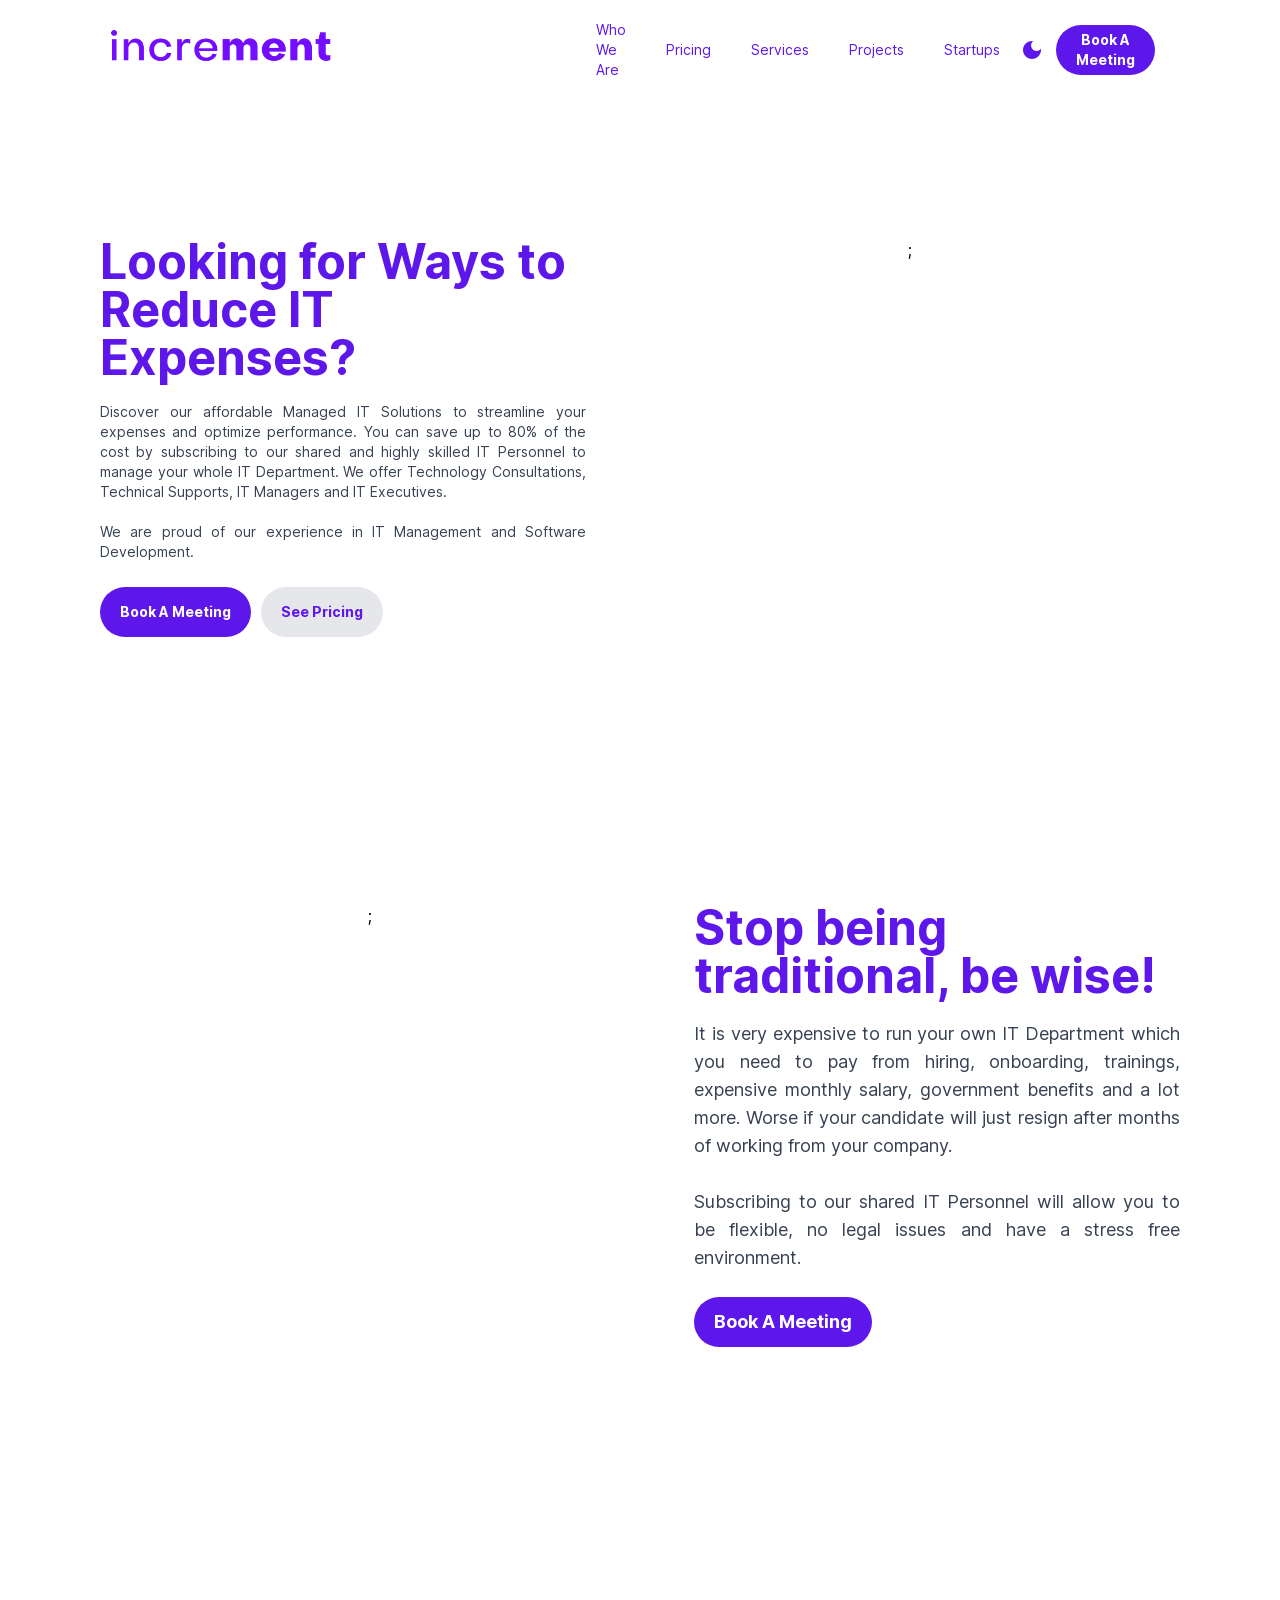
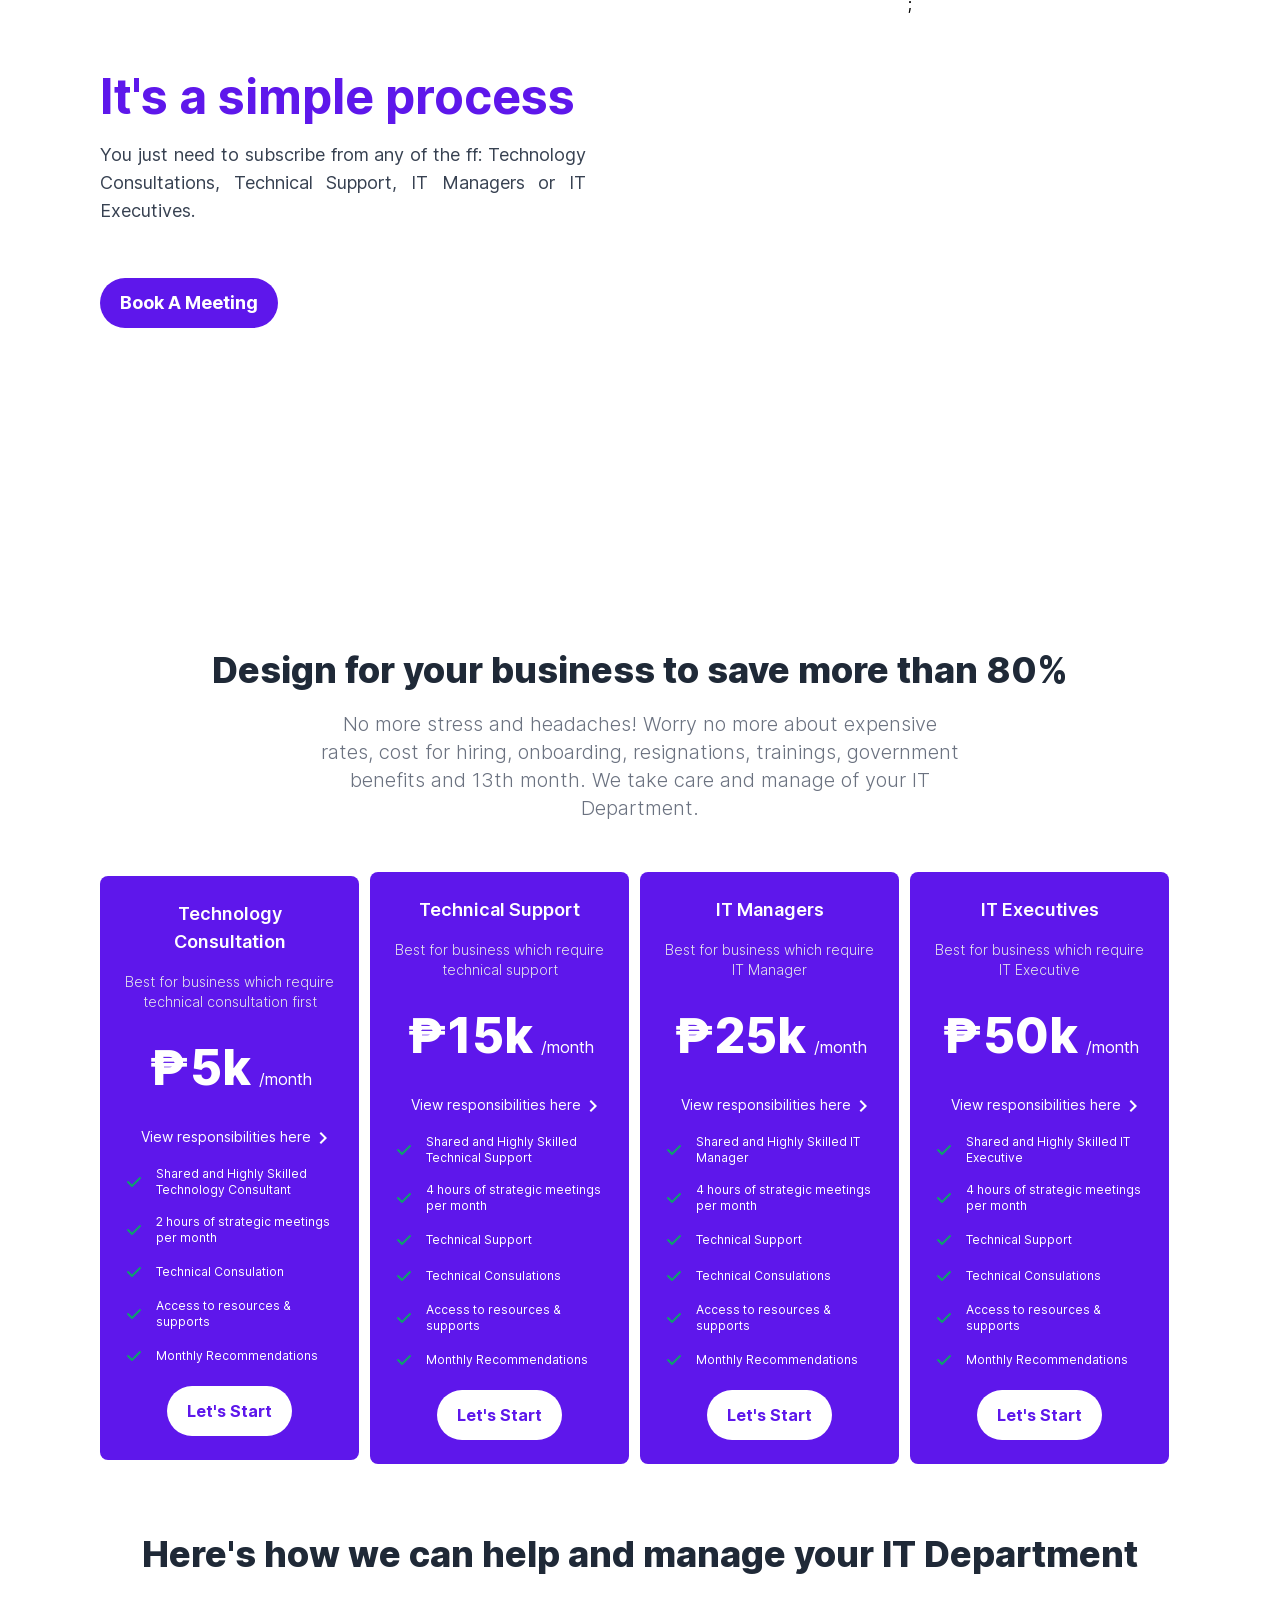
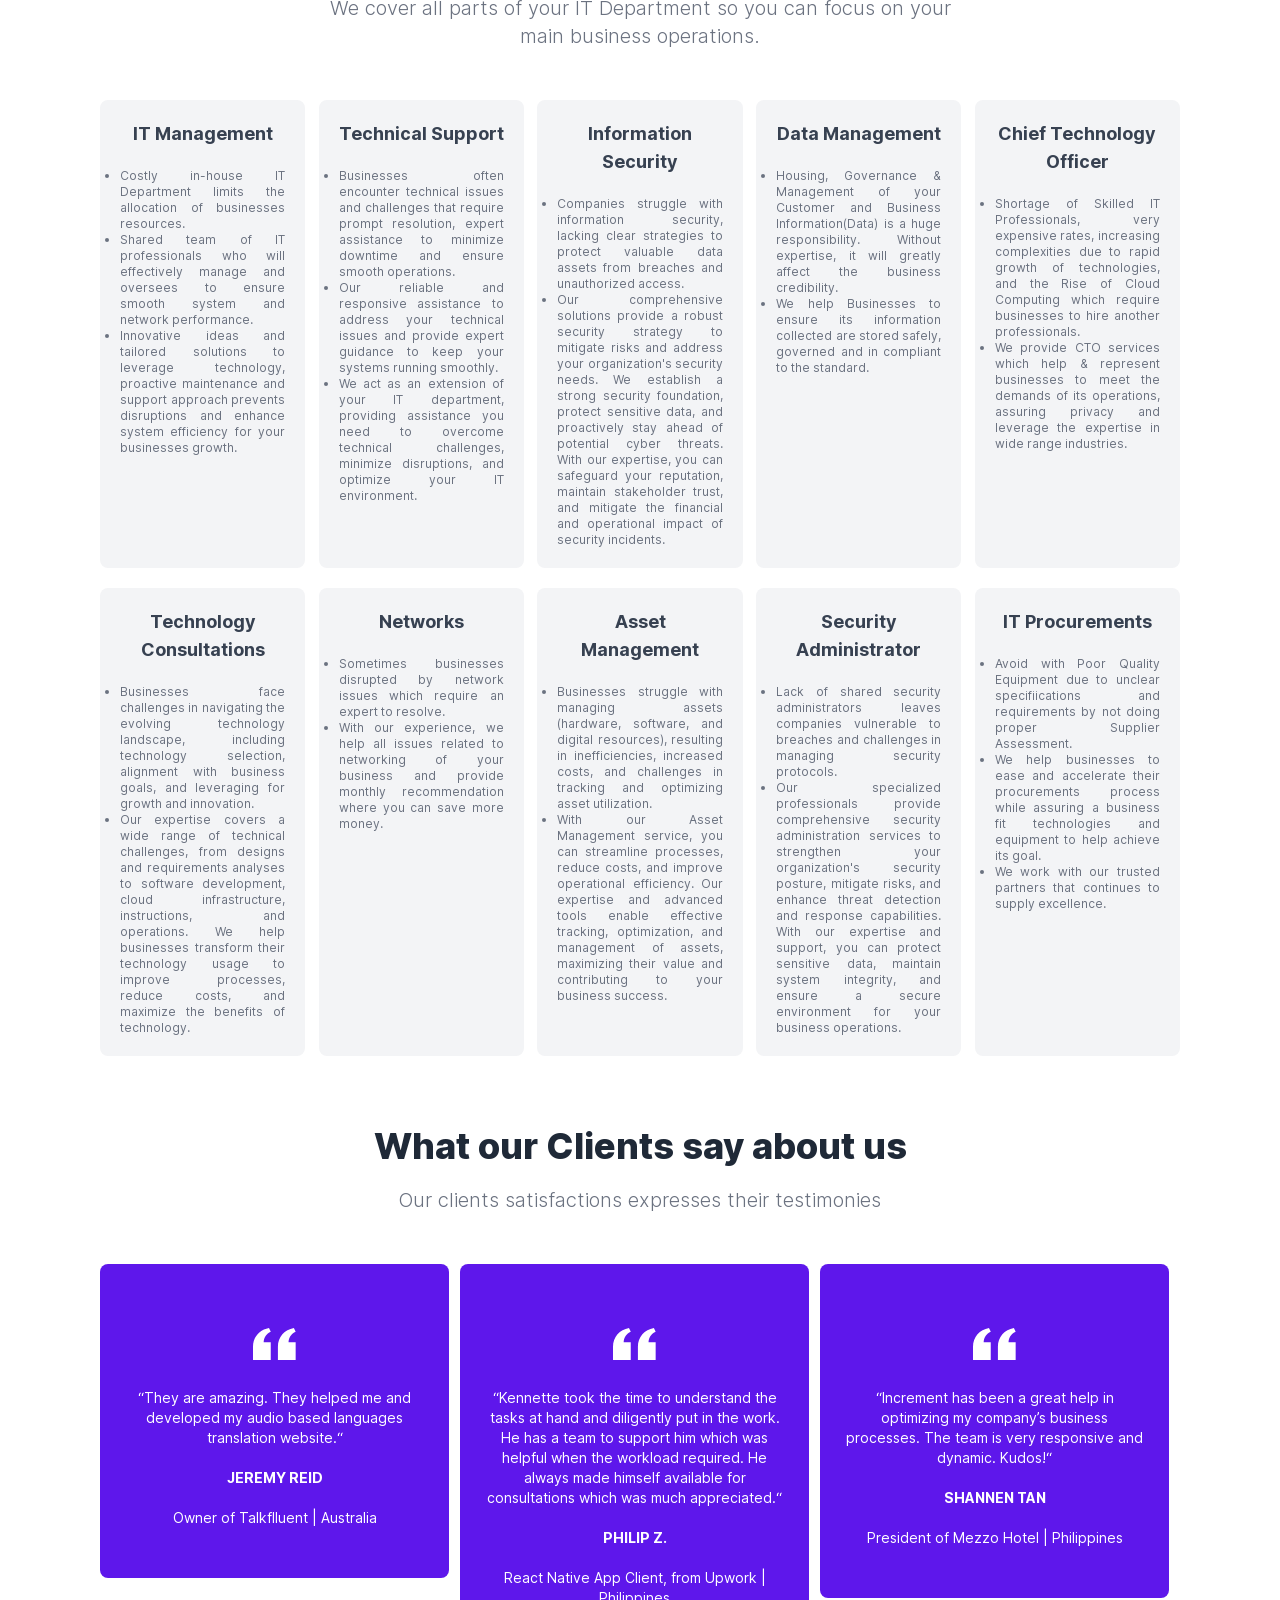
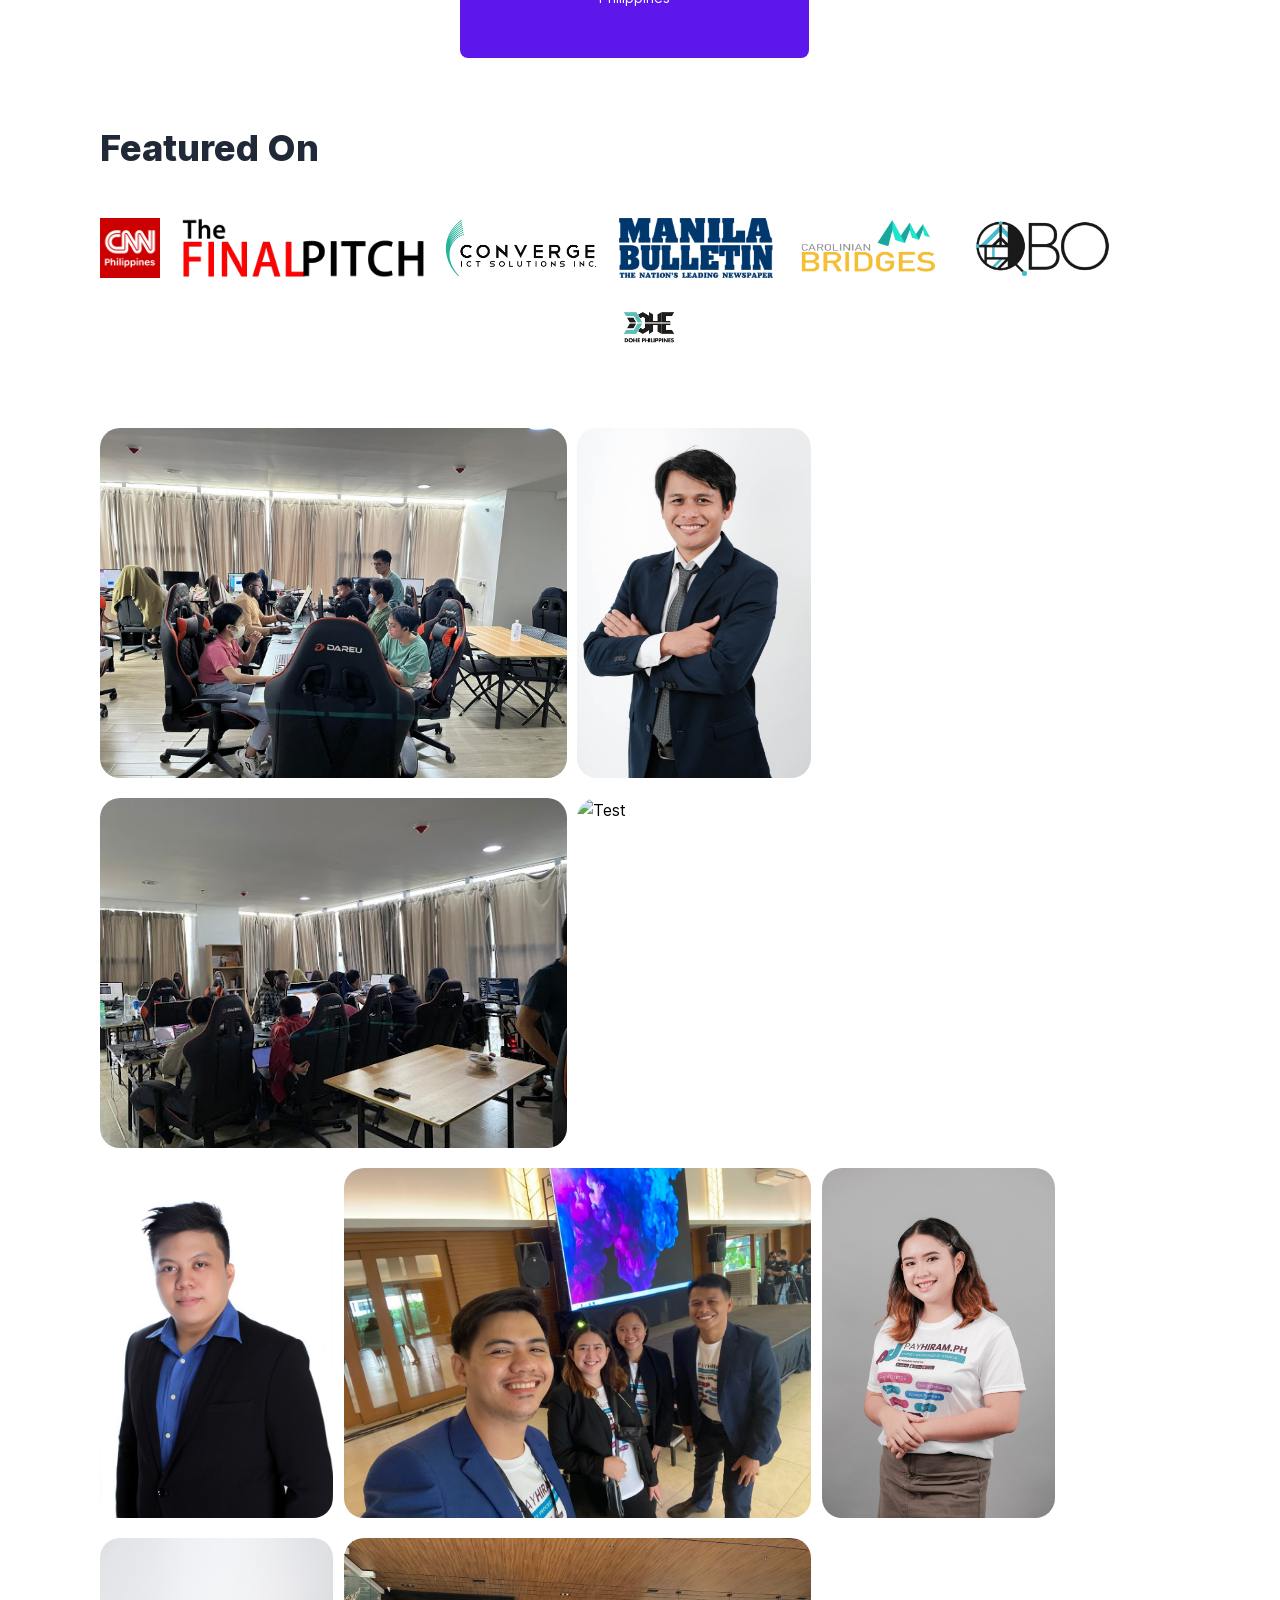
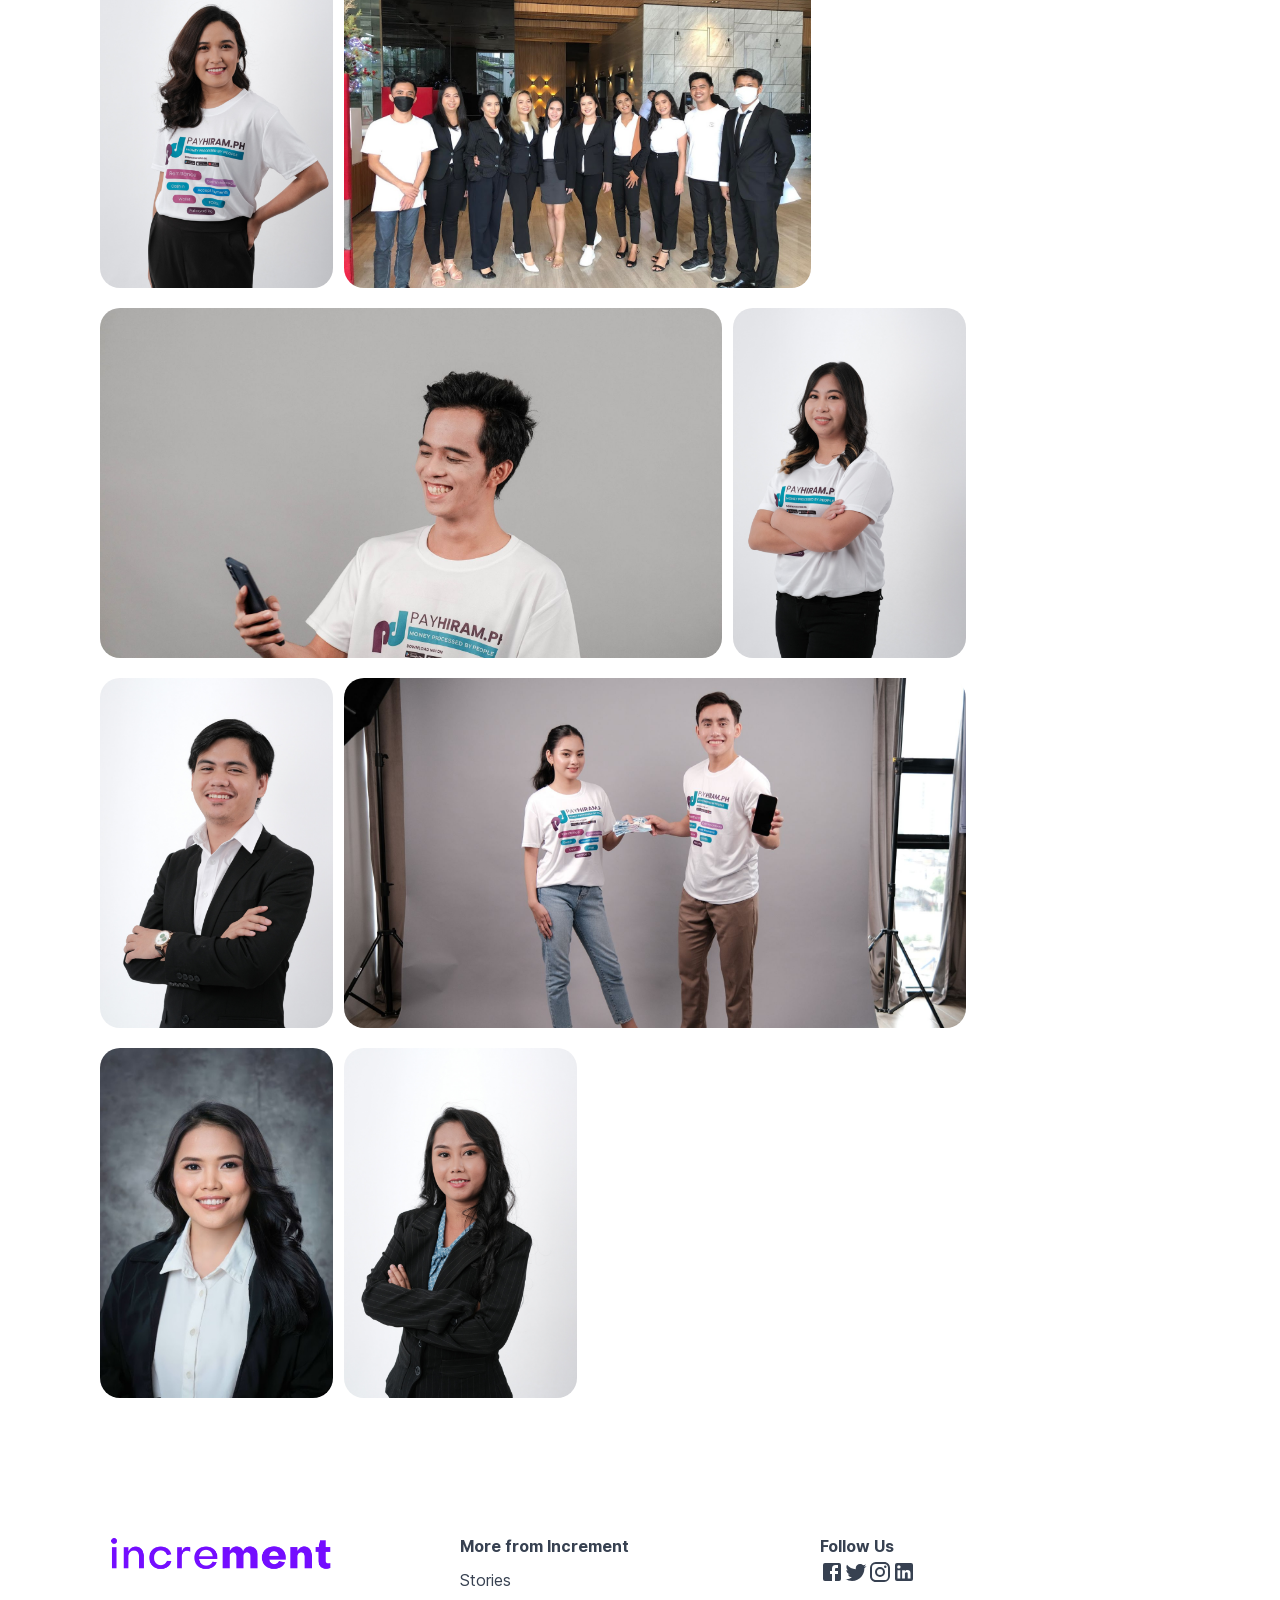
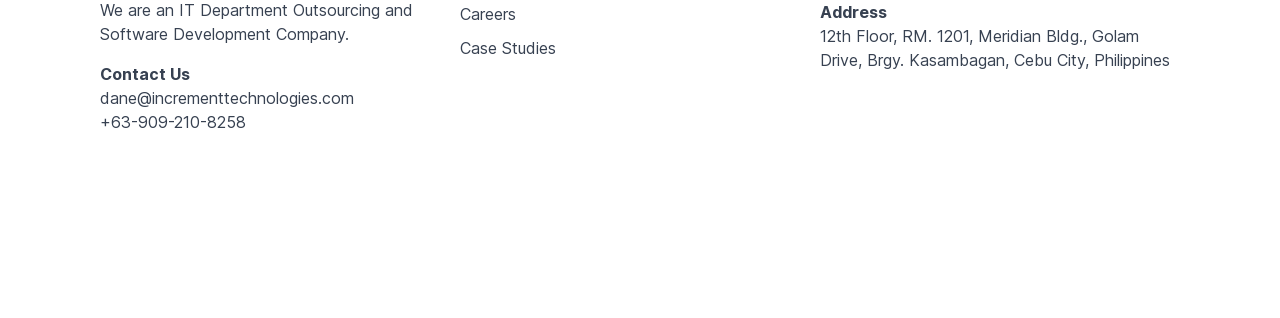
==== commit bcc2e757: "update" ====
--- a/index.html
+++ b/index.html
@@ -1 +1 @@
-<!DOCTYPE html><html lang="en"><head><meta charSet="utf-8"/><link rel="preload" as="font" href="/_next/static/media/2aaf0723e720e8b9-s.p.woff2" crossorigin="" type="font/woff2"/><link rel="stylesheet" href="/_next/static/css/718f5c7553569503.css" data-precedence="next"/><title>Increment: An IT Department Outsourcing and Software Development Company</title><meta name="description" content="We offer subscription services for a shared and Higly Skilled IT Personnel from Consultants for ₱5k, Technical Supports for ₱15k, IT Managers for ₱25k and IT Executives for ₱50k. Work setup will be virtual and upon request for onsite type of work."/><meta name="viewport" content="width=device-width, initial-scale=1"/><meta property="og:title" content="Increment: An IT Department Outsourcing and Software Development Company"/><meta property="og:description" content="We offer subscription services for a shared and Higly Skilled IT Personnel from Consultants for ₱5k, Technical Supports for ₱15k, IT Managers for ₱25k and IT Executives for ₱50k. Work setup will be virtual and upon request for onsite type of work."/><meta property="og:locale" content="en_US"/><meta property="og:image" content="https://increment-technologies.com/img/incrementmeta.png"/><meta property="og:image:width" content="1920"/><meta property="og:image:height" content="1080"/><meta property="og:type" content="website"/><meta name="twitter:card" content="summary_large_image"/><meta name="twitter:title" content="Increment: An IT Department Outsourcing and Software Development Company"/><meta name="twitter:description" content="We offer subscription services for a shared and Higly Skilled IT Personnel from Consultants for ₱5k, Technical Supports for ₱15k, IT Managers for ₱25k and IT Executives for ₱50k. Work setup will be virtual and upon request for onsite type of work."/><meta name="twitter:image" content="https://increment-technologies.com/img/incrementmeta.png"/><link rel="icon" href="/favicon.ico" type="image/x-icon" sizes="any"/><meta name="next-size-adjust"/><script src="/_next/static/chunks/polyfills-78c92fac7aa8fdd8.js" noModule=""></script></head><body class="__className_0ec1f4"><div class="w-full h-[100vh] float-left"><nav data-headlessui-state=""><div class="bg-white dark:bg-purple z-40 float-left w-full h-[100px] fixed text-purple dark:text-white md:block lg:flex xl:block"><div class="lg:block xl:block 2xl:block sm:hidden md:hidden xs:hidden"><div class="w-[45%] h-[100px] float-left content-center items-center flex href-link px-[100px]"><div class="w-full h-[80px] dark-logo dark:light-logo cursor-pointer"></div></div><div class="h-[100px] w-[50%] flex flex-row content-center items-center float-left justify-between pr-[100px]"><div></div><div class="md:w-[100%] lg:w-[130%] xl:w-[100%] 2xl:w-[95%] float-right flex justify-between items-center content-center"><span class="href-link cursor-pointer hover:underline px-[20px] pr-[20px] sm:text-xs md:text-sm lg:text-md ">Who We Are</span><span class="href-link cursor-pointer hover:underline px-[20px] pr-[20px] sm:text-xs md:text-sm lg:text-md ">Pricing</span><span class="href-link cursor-pointer hover:underline px-[20px] pr-[20px] sm:text-xs md:text-sm lg:text-md ">Services</span><span class="href-link cursor-pointer hover:underline px-[20px] pr-[20px] sm:text-xs md:text-sm lg:text-md ">Projects</span><span class="href-link cursor-pointer hover:underline px-[20px] pr-[20px] sm:text-xs md:text-sm lg:text-md ">Startups</span><style data-emotion="css vubbuv">.css-vubbuv{-webkit-user-select:none;-moz-user-select:none;-ms-user-select:none;user-select:none;width:1em;height:1em;display:inline-block;fill:currentColor;-webkit-flex-shrink:0;-ms-flex-negative:0;flex-shrink:0;-webkit-transition:fill 200ms cubic-bezier(0.4, 0, 0.2, 1) 0ms;transition:fill 200ms cubic-bezier(0.4, 0, 0.2, 1) 0ms;font-size:1.5rem;}</style><style data-emotion="css 1tdger0">.css-1tdger0{-webkit-user-select:none;-moz-user-select:none;-ms-user-select:none;user-select:none;width:1em;height:1em;display:inline-block;fill:currentColor;-webkit-flex-shrink:0;-ms-flex-negative:0;flex-shrink:0;-webkit-transition:fill 200ms cubic-bezier(0.4, 0, 0.2, 1) 0ms;transition:fill 200ms cubic-bezier(0.4, 0, 0.2, 1) 0ms;font-size:1.5rem;-webkit-user-select:none;-moz-user-select:none;-ms-user-select:none;user-select:none;width:1em;height:1em;display:inline-block;fill:currentColor;-webkit-flex-shrink:0;-ms-flex-negative:0;flex-shrink:0;-webkit-transition:fill 200ms cubic-bezier(0.4, 0, 0.2, 1) 0ms;transition:fill 200ms cubic-bezier(0.4, 0, 0.2, 1) 0ms;font-size:1.5rem;}</style><svg class="MuiSvgIcon-root MuiSvgIcon-fontSizeMedium MuiSvgIcon-root MuiSvgIcon-fontSizeMedium cursor-pointer css-1tdger0" focusable="false" aria-hidden="true" viewBox="0 0 24 24" data-testid="DarkModeIcon"><path d="M12 3c-4.97 0-9 4.03-9 9s4.03 9 9 9 9-4.03 9-9c0-.46-.04-.92-.1-1.36-.98 1.37-2.58 2.26-4.4 2.26-2.98 0-5.4-2.42-5.4-5.4 0-1.81.89-3.42 2.26-4.4-.44-.06-.9-.1-1.36-.1z"></path></svg><span class="flex lg:m-3"><a target="_blank" href="https://calendly.com/incrementtechnnologies/30min" class="xs:text-center md:text-center sm:text-center sm:text-xs md:text-sm lg:text-md"><div class="px-[40px] pr-[40px] font-bold h-[60px] lg:pr-[20px] lg:px-[20px] lg:h-[50px] cursor-pointer content-center items-center float-left flex rounded-[30px] text-white dark:text-purple bg-purple dark:bg-white">Book A Meeting</div></a></span></div></div></div><div class="sm:block md:block xs:block lg:hidden 2xl:hidden"><div class="w-full h-[100px] float-left content-center items-center flex href-link justify-between px-[20px] pr-[20px] "><span class="h-[80px] w-[90%]"><div class="w-full h-[80px] dark-logo dark:light-logo cursor-pointer"></div></span><style data-emotion="css vubbuv">.css-vubbuv{-webkit-user-select:none;-moz-user-select:none;-ms-user-select:none;user-select:none;width:1em;height:1em;display:inline-block;fill:currentColor;-webkit-flex-shrink:0;-ms-flex-negative:0;flex-shrink:0;-webkit-transition:fill 200ms cubic-bezier(0.4, 0, 0.2, 1) 0ms;transition:fill 200ms cubic-bezier(0.4, 0, 0.2, 1) 0ms;font-size:1.5rem;}</style><style data-emotion="css 1tdger0">.css-1tdger0{-webkit-user-select:none;-moz-user-select:none;-ms-user-select:none;user-select:none;width:1em;height:1em;display:inline-block;fill:currentColor;-webkit-flex-shrink:0;-ms-flex-negative:0;flex-shrink:0;-webkit-transition:fill 200ms cubic-bezier(0.4, 0, 0.2, 1) 0ms;transition:fill 200ms cubic-bezier(0.4, 0, 0.2, 1) 0ms;font-size:1.5rem;-webkit-user-select:none;-moz-user-select:none;-ms-user-select:none;user-select:none;width:1em;height:1em;display:inline-block;fill:currentColor;-webkit-flex-shrink:0;-ms-flex-negative:0;flex-shrink:0;-webkit-transition:fill 200ms cubic-bezier(0.4, 0, 0.2, 1) 0ms;transition:fill 200ms cubic-bezier(0.4, 0, 0.2, 1) 0ms;font-size:1.5rem;}</style><svg class="MuiSvgIcon-root MuiSvgIcon-fontSizeMedium MuiSvgIcon-root MuiSvgIcon-fontSizeMedium cursor-pointer css-1tdger0" focusable="false" aria-hidden="true" viewBox="0 0 24 24" data-testid="MenuOutlinedIcon"><path d="M3 18h18v-2H3v2zm0-5h18v-2H3v2zm0-7v2h18V6H3z"></path></svg></div></div></div></nav><div class="w-full min-h-[100vh] overflow-hidden float-left bg-white dark:bg-purple flex items-center content-center"><div class="w-full float-left lg:px-[100px] xl:px-[100px] 2xl:px-[100px] sm:px-[20px] md:px-[20px] xs:px-[20px]"><div class="lg:w-[45%] xl:w-[45%] 2xl:w-[45%] xs:w-full sm:w-full md:w-full float-left flex items-center content-center overflow-hidden min-h-[416px]"><div class=" sm:mt-[150px] xs:mt-[150px] md:mt-[150px] lg:mt-[0px] xl:mt-[0px] 2xl:mt-[0px]"><span class="w-full float-left text-purple dark:text-white font-bold lg:text-5xl xl:text-5xl 2xl:text-5xl sm:text-4xl xs:text-4xl md:text-4xl">Looking for Ways to Reduce IT Expenses?</span><div class="w-full float-lef text-gray-700 dark:text-white"><span class="text-sm w-full float-left mt-[20px] text-justify mb-[25px]"><p>Discover our affordable Managed IT Solutions to streamline your expenses and optimize performance. You can save up to 80% of the cost by subscribing to our shared and highly skilled IT Personnel to manage your whole IT Department. We offer Technology Consultations, Technical Supports, IT Managers and IT Executives.</p><br/><p class="lg:hidden xl:hidden 2xl:hidden">Price starts for as low as ₱5k / month.</p><br class="lg:hidden xl:hidden 2xl:hidden"/><p>We are proud of our experience in IT Management and Software Development.</p><span class="mt-[25px] flex"><a target="_blank" href="https://calendly.com/incrementtechnnologies/30min" class="xs:text-center md:text-center sm:text-center"><div class="px-[40px] pr-[40px] font-bold h-[60px] lg:pr-[20px] lg:px-[20px] lg:h-[50px] cursor-pointer content-center items-center float-left flex rounded-[30px] text-white dark:text-purple bg-purple dark:bg-white">Book A Meeting</div></a><div class="px-[40px] pr-[40px] font-bold h-[60px] lg:pr-[20px] lg:px-[20px] lg:h-[50px] cursor-pointer content-center items-center float-left flex rounded-[30px] text-purple bg-gray-200 dark:bg-gray-400 ml-[10px]">See Pricing</div></span></span></div></div></div><div class="lg:w-[50%] xl:w-[50%] 2xl:w-[50%] lg:ml-[5%] lx:ml-[5%] 2xl:ml-[5%] xs:w-full sm:w-full md:w-full float-left text-center lg:block xl:block 2xl:block sm:hidden xs:hidden md:hidden"><div class=""><div id="" class=""></div></div>;</div><div class="lg:w-[50%] xl:w-[50%] 2xl:w-[50%] lg:ml-[5%] lx:ml-[5%] 2xl:ml-[5%] xs:w-full sm:w-full md:w-full float-left text-center lg:hidden xl:hidden 2xl:hidden sm:block xs:block md:block mt-[50px]"><div class=""><div id="" class=""></div></div>;</div></div></div><div class="w-full min-h-[50vh] overflow-hidden float-left bg-white dark:bg-purple flex items-center content-center"><div class="w-full float-left lg:px-[100px] xl:px-[100px] 2xl:px-[100px] sm:px-[20px] md:px-[20px] xs:px-[20px]"><div class="lg:w-[50%] xl:w-[50%] 2xl:w-[50%] lg:mr-[5%] lx:mr-[5%] 2xl:mr-[5%] xs:w-full sm:w-full md:w-full float-left text-center lg:block xl:block 2xl:block sm:hidden xs:hidden md:hidden"><div class=""><div id="" class=""></div></div>;</div><div class="lg:w-[50%] xl:w-[50%] 2xl:w-[50%] lg:mr-[5%] lx:mr-[5%] 2xl:mr-[5%] xs:w-full sm:w-full md:w-full float-left  text-center lg:hidden xl:hidden 2xl:hidden sm:block xs:block md:block mt-[50px]"><div class=""><div id="" class=""></div></div>;</div><div class="lg:w-[45%] xl:w-[45%] 2xl:w-[45%] xs:w-full sm:w-full md:w-full float-left flex items-center content-center overflow-hidden min-h-[416px]"><div class="w-full"><span class="font-bold w-full float-left text-purple dark:text-white lg:text-5xl xl:text-5xl 2xl:text-5xl sm:text-4xl xs:text-4xl md:text-4xl">Stop being traditional, be wise!</span><div class="w-full float-lef text-gray-700 dark:text-white"><span class="text-lg w-full float-left mt-[20px] text-justify"><p>It is very expensive to run your own IT Department which you need to pay from hiring, onboarding, trainings, expensive monthly salary, government benefits and a lot more. Worse if your candidate will just resign after months of working from your company.</p><br/><p>Subscribing to our shared IT Personnel will allow you to be flexible, no legal issues and have a stress free environment.</p><span class="mt-[25px] flex"><a target="_blank" href="https://calendly.com/incrementtechnnologies/30min" class="xs:text-center md:text-center sm:text-center"><div class="px-[40px] pr-[40px] font-bold h-[60px] lg:pr-[20px] lg:px-[20px] lg:h-[50px] cursor-pointer content-center items-center float-left flex rounded-[30px] text-white dark:text-purple bg-purple dark:bg-white">Book A Meeting</div></a></span></span></div></div></div></div></div><div class="w-full min-h-[100vh] overflow-hidden float-left bg-white dark:bg-purple flex items-center content-center"><div class="w-full float-left lg:px-[100px] xl:px-[100px] 2xl:px-[100px] sm:px-[20px] md:px-[20px] xs:px-[20px]"><div class="lg:w-[45%] xl:w-[45%] 2xl:w-[45%] xs:w-full sm:w-full md:w-full float-left flex items-center content-center overflow-hidden min-h-[416px]"><div><span class="w-full float-left text-purple dark:text-white font-bold lg:text-5xl xl:text-5xl 2xl:text-5xl sm:text-4xl xs:text-4xl md:text-4xl">It&#x27;s a simple process</span><div class="w-full float-lef text-gray-700 dark:text-white"><span class="text-lg w-full float-left mt-[20px] text-justify"><p>You just need to subscribe from any of the ff: Technology Consultations, Technical Support, IT Managers or IT Executives.</p><br/><span class="mt-[25px] flex"><a target="_blank" href="https://calendly.com/incrementtechnnologies/30min" class="xs:text-center md:text-center sm:text-center"><div class="px-[40px] pr-[40px] font-bold h-[60px] lg:pr-[20px] lg:px-[20px] lg:h-[50px] cursor-pointer content-center items-center float-left flex rounded-[30px] text-white dark:text-purple bg-purple dark:bg-white">Book A Meeting</div></a></span></span></div></div></div><div class="lg:w-[50%] xl:w-[50%] 2xl:w-[50%] lg:ml-[5%] lx:ml-[5%] 2xl:ml-[5%] xs:w-full sm:w-full md:w-full float-left text-center lg:block xl:block 2xl:block sm:hidden xs:hidden md:hidden"><div class=""><div id="" class=""></div></div>;</div><div class="lg:w-[50%] xl:w-[50%] 2xl:w-[50%] lg:ml-[5%] lx:ml-[5%] 2xl:ml-[5%] xs:w-full sm:w-full md:w-full float-left text-center lg:hidden xl:hidden 2xl:hidden sm:block xs:block md:block mt-[50px]"><div class=""><div id="" class=""></div></div>;</div></div></div><div class="bg-white dark:bg-purple w-full min-h-[80vh] float-left lg:px-[100px] xl:px-[100px] 2xl:px-[100px] sm:px-[20px] md:px-[20px] xs:px-[20px]" id="pricing-section"><div class="w-full float-left"><h2 class="text-4xl text-center font-extrabold text-gray-800 dark:text-white">Design for your business to save more than 80%</h2><div class="w-full float-left mt-[20px] lg:px-[20%] xl:px-p20%] 2xl:px-[20%] sm:px-[20px] md:px-[20px] xs:px-[20px]"><p class="text-gray-500 font-light text-center text-xl dark:text-white">No more stress and headaches! Worry no more about expensive rates, cost for hiring, onboarding, resignations, trainings, government benefits and 13th month. We take care and manage of your IT Department.</p></div></div><div class="mt-[50px] float-left w-full lg:flex 2xl:flex xl:flex justify-between items-center content-center"><div class="lg:w-[24%] xl:w-[24%] 2xl:w-[24%] sm:w-[100%] md:w-[49%] md:mr-[1%] xs:w-[100%] float-left mb-[20px]"><div class="w-full float-left"><div class="p-6 text-center text-gray-900 bg-purple rounded-lg dark:bg-white overflow-hidden"><h3 class="mb-4 text-lg font-semibold text-white dark:text-gray-900">Technology Consultation</h3><p class="font-light text-gray-200 sm:text-sm dark:text-gray-500">Best for business which require technical consultation first</p><div class="flex justify-center items-baseline my-8"><span class="mr-2 text-5xl font-extrabold text-white dark:text-gray-950">₱5k</span><span class="text-white dark:text-gray-400">/month</span></div><ul role="list" class="mb-8 space-y-4 text-left"><li class="float-left w-full  text-right"><span class="text-white dark:text-gray-500 text-sm cursor-pointer hover:underline">View responsibilities here<style data-emotion="css vubbuv">.css-vubbuv{-webkit-user-select:none;-moz-user-select:none;-ms-user-select:none;user-select:none;width:1em;height:1em;display:inline-block;fill:currentColor;-webkit-flex-shrink:0;-ms-flex-negative:0;flex-shrink:0;-webkit-transition:fill 200ms cubic-bezier(0.4, 0, 0.2, 1) 0ms;transition:fill 200ms cubic-bezier(0.4, 0, 0.2, 1) 0ms;font-size:1.5rem;}</style><style data-emotion="css 1tdger0">.css-1tdger0{-webkit-user-select:none;-moz-user-select:none;-ms-user-select:none;user-select:none;width:1em;height:1em;display:inline-block;fill:currentColor;-webkit-flex-shrink:0;-ms-flex-negative:0;flex-shrink:0;-webkit-transition:fill 200ms cubic-bezier(0.4, 0, 0.2, 1) 0ms;transition:fill 200ms cubic-bezier(0.4, 0, 0.2, 1) 0ms;font-size:1.5rem;-webkit-user-select:none;-moz-user-select:none;-ms-user-select:none;user-select:none;width:1em;height:1em;display:inline-block;fill:currentColor;-webkit-flex-shrink:0;-ms-flex-negative:0;flex-shrink:0;-webkit-transition:fill 200ms cubic-bezier(0.4, 0, 0.2, 1) 0ms;transition:fill 200ms cubic-bezier(0.4, 0, 0.2, 1) 0ms;font-size:1.5rem;}</style><svg class="MuiSvgIcon-root MuiSvgIcon-fontSizeMedium MuiSvgIcon-root MuiSvgIcon-fontSizeMedium css-1tdger0" focusable="false" aria-hidden="true" viewBox="0 0 24 24" data-testid="ChevronRightOutlinedIcon"><path d="M10 6 8.59 7.41 13.17 12l-4.58 4.59L10 18l6-6-6-6z"></path></svg></span></li><span class="w-full float-left"><li class="flex items-center space-x-3"><svg class="flex-shrink-0 w-5 h-5 text-green-500 dark:text-green-400" fill="currentColor" viewBox="0 0 20 20" xmlns="http://www.w3.org/2000/svg"><path fill-rule="evenodd" d="M16.707 5.293a1 1 0 010 1.414l-8 8a1 1 0 01-1.414 0l-4-4a1 1 0 011.414-1.414L8 12.586l7.293-7.293a1 1 0 011.414 0z" clip-rule="evenodd"></path></svg><span class="text-white dark:text-gray-500 text-xs">Shared and Highly Skilled Technology Consultant</span></li></span><span class="w-full float-left"><li class="flex items-center space-x-3"><svg class="flex-shrink-0 w-5 h-5 text-green-500 dark:text-green-400" fill="currentColor" viewBox="0 0 20 20" xmlns="http://www.w3.org/2000/svg"><path fill-rule="evenodd" d="M16.707 5.293a1 1 0 010 1.414l-8 8a1 1 0 01-1.414 0l-4-4a1 1 0 011.414-1.414L8 12.586l7.293-7.293a1 1 0 011.414 0z" clip-rule="evenodd"></path></svg><span class="text-white dark:text-gray-500 text-xs">2 hours of strategic meetings per month</span></li></span><span class="w-full float-left"><li class="flex items-center space-x-3"><svg class="flex-shrink-0 w-5 h-5 text-green-500 dark:text-green-400" fill="currentColor" viewBox="0 0 20 20" xmlns="http://www.w3.org/2000/svg"><path fill-rule="evenodd" d="M16.707 5.293a1 1 0 010 1.414l-8 8a1 1 0 01-1.414 0l-4-4a1 1 0 011.414-1.414L8 12.586l7.293-7.293a1 1 0 011.414 0z" clip-rule="evenodd"></path></svg><span class="text-white dark:text-gray-500 text-xs">Technical Consulation</span></li></span><span class="w-full float-left"><li class="flex items-center space-x-3"><svg class="flex-shrink-0 w-5 h-5 text-green-500 dark:text-green-400" fill="currentColor" viewBox="0 0 20 20" xmlns="http://www.w3.org/2000/svg"><path fill-rule="evenodd" d="M16.707 5.293a1 1 0 010 1.414l-8 8a1 1 0 01-1.414 0l-4-4a1 1 0 011.414-1.414L8 12.586l7.293-7.293a1 1 0 011.414 0z" clip-rule="evenodd"></path></svg><span class="text-white dark:text-gray-500 text-xs">Access to resources &amp; supports</span></li></span><span class="w-full float-left"><li class="flex items-center space-x-3"><svg class="flex-shrink-0 w-5 h-5 text-green-500 dark:text-green-400" fill="currentColor" viewBox="0 0 20 20" xmlns="http://www.w3.org/2000/svg"><path fill-rule="evenodd" d="M16.707 5.293a1 1 0 010 1.414l-8 8a1 1 0 01-1.414 0l-4-4a1 1 0 011.414-1.414L8 12.586l7.293-7.293a1 1 0 011.414 0z" clip-rule="evenodd"></path></svg><span class="text-white dark:text-gray-500 text-xs">Monthly Recommendations</span></li></span></ul><span class="w-full flex items-center content-center justify-center mt-[20px] float-left"><a target="_blank" href="https://calendly.com/incrementtechnnologies/30min"><div class="px-[40px] pr-[40px] font-bold h-[60px] lg:pr-[20px] lg:px-[20px] lg:h-[50px] cursor-pointer content-center items-center float-left flex rounded-[30px] text-purple dark:text-white bg-white dark:bg-purple">Let&#x27;s Start</div></a></span></div></div></div><div class="lg:w-[24%] xl:w-[24%] 2xl:w-[24%] sm:w-[100%] md:w-[49%] md:mr-[1%] xs:w-[100%] float-left mb-[20px]"><div class="w-full float-left"><div class="p-6 text-center text-gray-900 bg-purple rounded-lg dark:bg-white overflow-hidden"><h3 class="mb-4 text-lg font-semibold text-white dark:text-gray-900">Technical Support</h3><p class="font-light text-gray-200 sm:text-sm dark:text-gray-500">Best for business which require technical support</p><div class="flex justify-center items-baseline my-8"><span class="mr-2 text-5xl font-extrabold text-white dark:text-gray-950">₱15k</span><span class="text-white dark:text-gray-400">/month</span></div><ul role="list" class="mb-8 space-y-4 text-left"><li class="float-left w-full  text-right"><span class="text-white dark:text-gray-500 text-sm cursor-pointer hover:underline">View responsibilities here<style data-emotion="css vubbuv">.css-vubbuv{-webkit-user-select:none;-moz-user-select:none;-ms-user-select:none;user-select:none;width:1em;height:1em;display:inline-block;fill:currentColor;-webkit-flex-shrink:0;-ms-flex-negative:0;flex-shrink:0;-webkit-transition:fill 200ms cubic-bezier(0.4, 0, 0.2, 1) 0ms;transition:fill 200ms cubic-bezier(0.4, 0, 0.2, 1) 0ms;font-size:1.5rem;}</style><style data-emotion="css 1tdger0">.css-1tdger0{-webkit-user-select:none;-moz-user-select:none;-ms-user-select:none;user-select:none;width:1em;height:1em;display:inline-block;fill:currentColor;-webkit-flex-shrink:0;-ms-flex-negative:0;flex-shrink:0;-webkit-transition:fill 200ms cubic-bezier(0.4, 0, 0.2, 1) 0ms;transition:fill 200ms cubic-bezier(0.4, 0, 0.2, 1) 0ms;font-size:1.5rem;-webkit-user-select:none;-moz-user-select:none;-ms-user-select:none;user-select:none;width:1em;height:1em;display:inline-block;fill:currentColor;-webkit-flex-shrink:0;-ms-flex-negative:0;flex-shrink:0;-webkit-transition:fill 200ms cubic-bezier(0.4, 0, 0.2, 1) 0ms;transition:fill 200ms cubic-bezier(0.4, 0, 0.2, 1) 0ms;font-size:1.5rem;}</style><svg class="MuiSvgIcon-root MuiSvgIcon-fontSizeMedium MuiSvgIcon-root MuiSvgIcon-fontSizeMedium css-1tdger0" focusable="false" aria-hidden="true" viewBox="0 0 24 24" data-testid="ChevronRightOutlinedIcon"><path d="M10 6 8.59 7.41 13.17 12l-4.58 4.59L10 18l6-6-6-6z"></path></svg></span></li><span class="w-full float-left"><li class="flex items-center space-x-3"><svg class="flex-shrink-0 w-5 h-5 text-green-500 dark:text-green-400" fill="currentColor" viewBox="0 0 20 20" xmlns="http://www.w3.org/2000/svg"><path fill-rule="evenodd" d="M16.707 5.293a1 1 0 010 1.414l-8 8a1 1 0 01-1.414 0l-4-4a1 1 0 011.414-1.414L8 12.586l7.293-7.293a1 1 0 011.414 0z" clip-rule="evenodd"></path></svg><span class="text-white dark:text-gray-500 text-xs">Shared and Highly Skilled Technical Support</span></li></span><span class="w-full float-left"><li class="flex items-center space-x-3"><svg class="flex-shrink-0 w-5 h-5 text-green-500 dark:text-green-400" fill="currentColor" viewBox="0 0 20 20" xmlns="http://www.w3.org/2000/svg"><path fill-rule="evenodd" d="M16.707 5.293a1 1 0 010 1.414l-8 8a1 1 0 01-1.414 0l-4-4a1 1 0 011.414-1.414L8 12.586l7.293-7.293a1 1 0 011.414 0z" clip-rule="evenodd"></path></svg><span class="text-white dark:text-gray-500 text-xs">4 hours of strategic meetings per month</span></li></span><span class="w-full float-left"><li class="flex items-center space-x-3"><svg class="flex-shrink-0 w-5 h-5 text-green-500 dark:text-green-400" fill="currentColor" viewBox="0 0 20 20" xmlns="http://www.w3.org/2000/svg"><path fill-rule="evenodd" d="M16.707 5.293a1 1 0 010 1.414l-8 8a1 1 0 01-1.414 0l-4-4a1 1 0 011.414-1.414L8 12.586l7.293-7.293a1 1 0 011.414 0z" clip-rule="evenodd"></path></svg><span class="text-white dark:text-gray-500 text-xs">Technical Support</span></li></span><span class="w-full float-left"><li class="flex items-center space-x-3"><svg class="flex-shrink-0 w-5 h-5 text-green-500 dark:text-green-400" fill="currentColor" viewBox="0 0 20 20" xmlns="http://www.w3.org/2000/svg"><path fill-rule="evenodd" d="M16.707 5.293a1 1 0 010 1.414l-8 8a1 1 0 01-1.414 0l-4-4a1 1 0 011.414-1.414L8 12.586l7.293-7.293a1 1 0 011.414 0z" clip-rule="evenodd"></path></svg><span class="text-white dark:text-gray-500 text-xs">Technical Consulations</span></li></span><span class="w-full float-left"><li class="flex items-center space-x-3"><svg class="flex-shrink-0 w-5 h-5 text-green-500 dark:text-green-400" fill="currentColor" viewBox="0 0 20 20" xmlns="http://www.w3.org/2000/svg"><path fill-rule="evenodd" d="M16.707 5.293a1 1 0 010 1.414l-8 8a1 1 0 01-1.414 0l-4-4a1 1 0 011.414-1.414L8 12.586l7.293-7.293a1 1 0 011.414 0z" clip-rule="evenodd"></path></svg><span class="text-white dark:text-gray-500 text-xs">Access to resources &amp; supports</span></li></span><span class="w-full float-left"><li class="flex items-center space-x-3"><svg class="flex-shrink-0 w-5 h-5 text-green-500 dark:text-green-400" fill="currentColor" viewBox="0 0 20 20" xmlns="http://www.w3.org/2000/svg"><path fill-rule="evenodd" d="M16.707 5.293a1 1 0 010 1.414l-8 8a1 1 0 01-1.414 0l-4-4a1 1 0 011.414-1.414L8 12.586l7.293-7.293a1 1 0 011.414 0z" clip-rule="evenodd"></path></svg><span class="text-white dark:text-gray-500 text-xs">Monthly Recommendations</span></li></span></ul><span class="w-full flex items-center content-center justify-center mt-[20px] float-left"><a target="_blank" href="https://calendly.com/incrementtechnnologies/30min"><div class="px-[40px] pr-[40px] font-bold h-[60px] lg:pr-[20px] lg:px-[20px] lg:h-[50px] cursor-pointer content-center items-center float-left flex rounded-[30px] text-purple dark:text-white bg-white dark:bg-purple">Let&#x27;s Start</div></a></span></div></div></div><div class="lg:w-[24%] xl:w-[24%] 2xl:w-[24%] sm:w-[100%] md:w-[49%] md:mr-[1%] xs:w-[100%] float-left mb-[20px]"><div class="w-full float-left"><div class="p-6 text-center text-gray-900 bg-purple rounded-lg dark:bg-white overflow-hidden"><h3 class="mb-4 text-lg font-semibold text-white dark:text-gray-900">IT Managers</h3><p class="font-light text-gray-200 sm:text-sm dark:text-gray-500">Best for business which require IT Managers</p><div class="flex justify-center items-baseline my-8"><span class="mr-2 text-5xl font-extrabold text-white dark:text-gray-950">₱25k</span><span class="text-white dark:text-gray-400">/month</span></div><ul role="list" class="mb-8 space-y-4 text-left"><li class="float-left w-full  text-right"><span class="text-white dark:text-gray-500 text-sm cursor-pointer hover:underline">View responsibilities here<style data-emotion="css vubbuv">.css-vubbuv{-webkit-user-select:none;-moz-user-select:none;-ms-user-select:none;user-select:none;width:1em;height:1em;display:inline-block;fill:currentColor;-webkit-flex-shrink:0;-ms-flex-negative:0;flex-shrink:0;-webkit-transition:fill 200ms cubic-bezier(0.4, 0, 0.2, 1) 0ms;transition:fill 200ms cubic-bezier(0.4, 0, 0.2, 1) 0ms;font-size:1.5rem;}</style><style data-emotion="css 1tdger0">.css-1tdger0{-webkit-user-select:none;-moz-user-select:none;-ms-user-select:none;user-select:none;width:1em;height:1em;display:inline-block;fill:currentColor;-webkit-flex-shrink:0;-ms-flex-negative:0;flex-shrink:0;-webkit-transition:fill 200ms cubic-bezier(0.4, 0, 0.2, 1) 0ms;transition:fill 200ms cubic-bezier(0.4, 0, 0.2, 1) 0ms;font-size:1.5rem;-webkit-user-select:none;-moz-user-select:none;-ms-user-select:none;user-select:none;width:1em;height:1em;display:inline-block;fill:currentColor;-webkit-flex-shrink:0;-ms-flex-negative:0;flex-shrink:0;-webkit-transition:fill 200ms cubic-bezier(0.4, 0, 0.2, 1) 0ms;transition:fill 200ms cubic-bezier(0.4, 0, 0.2, 1) 0ms;font-size:1.5rem;}</style><svg class="MuiSvgIcon-root MuiSvgIcon-fontSizeMedium MuiSvgIcon-root MuiSvgIcon-fontSizeMedium css-1tdger0" focusable="false" aria-hidden="true" viewBox="0 0 24 24" data-testid="ChevronRightOutlinedIcon"><path d="M10 6 8.59 7.41 13.17 12l-4.58 4.59L10 18l6-6-6-6z"></path></svg></span></li><span class="w-full float-left"><li class="flex items-center space-x-3"><svg class="flex-shrink-0 w-5 h-5 text-green-500 dark:text-green-400" fill="currentColor" viewBox="0 0 20 20" xmlns="http://www.w3.org/2000/svg"><path fill-rule="evenodd" d="M16.707 5.293a1 1 0 010 1.414l-8 8a1 1 0 01-1.414 0l-4-4a1 1 0 011.414-1.414L8 12.586l7.293-7.293a1 1 0 011.414 0z" clip-rule="evenodd"></path></svg><span class="text-white dark:text-gray-500 text-xs">Shared and Highly Skilled IT Managers</span></li></span><span class="w-full float-left"><li class="flex items-center space-x-3"><svg class="flex-shrink-0 w-5 h-5 text-green-500 dark:text-green-400" fill="currentColor" viewBox="0 0 20 20" xmlns="http://www.w3.org/2000/svg"><path fill-rule="evenodd" d="M16.707 5.293a1 1 0 010 1.414l-8 8a1 1 0 01-1.414 0l-4-4a1 1 0 011.414-1.414L8 12.586l7.293-7.293a1 1 0 011.414 0z" clip-rule="evenodd"></path></svg><span class="text-white dark:text-gray-500 text-xs">4 hours of strategic meetings per month</span></li></span><span class="w-full float-left"><li class="flex items-center space-x-3"><svg class="flex-shrink-0 w-5 h-5 text-green-500 dark:text-green-400" fill="currentColor" viewBox="0 0 20 20" xmlns="http://www.w3.org/2000/svg"><path fill-rule="evenodd" d="M16.707 5.293a1 1 0 010 1.414l-8 8a1 1 0 01-1.414 0l-4-4a1 1 0 011.414-1.414L8 12.586l7.293-7.293a1 1 0 011.414 0z" clip-rule="evenodd"></path></svg><span class="text-white dark:text-gray-500 text-xs">Technical Support</span></li></span><span class="w-full float-left"><li class="flex items-center space-x-3"><svg class="flex-shrink-0 w-5 h-5 text-green-500 dark:text-green-400" fill="currentColor" viewBox="0 0 20 20" xmlns="http://www.w3.org/2000/svg"><path fill-rule="evenodd" d="M16.707 5.293a1 1 0 010 1.414l-8 8a1 1 0 01-1.414 0l-4-4a1 1 0 011.414-1.414L8 12.586l7.293-7.293a1 1 0 011.414 0z" clip-rule="evenodd"></path></svg><span class="text-white dark:text-gray-500 text-xs">Technical Consulations</span></li></span><span class="w-full float-left"><li class="flex items-center space-x-3"><svg class="flex-shrink-0 w-5 h-5 text-green-500 dark:text-green-400" fill="currentColor" viewBox="0 0 20 20" xmlns="http://www.w3.org/2000/svg"><path fill-rule="evenodd" d="M16.707 5.293a1 1 0 010 1.414l-8 8a1 1 0 01-1.414 0l-4-4a1 1 0 011.414-1.414L8 12.586l7.293-7.293a1 1 0 011.414 0z" clip-rule="evenodd"></path></svg><span class="text-white dark:text-gray-500 text-xs">Access to resources &amp; supports</span></li></span><span class="w-full float-left"><li class="flex items-center space-x-3"><svg class="flex-shrink-0 w-5 h-5 text-green-500 dark:text-green-400" fill="currentColor" viewBox="0 0 20 20" xmlns="http://www.w3.org/2000/svg"><path fill-rule="evenodd" d="M16.707 5.293a1 1 0 010 1.414l-8 8a1 1 0 01-1.414 0l-4-4a1 1 0 011.414-1.414L8 12.586l7.293-7.293a1 1 0 011.414 0z" clip-rule="evenodd"></path></svg><span class="text-white dark:text-gray-500 text-xs">Monthly Recommendations</span></li></span></ul><span class="w-full flex items-center content-center justify-center mt-[20px] float-left"><a target="_blank" href="https://calendly.com/incrementtechnnologies/30min"><div class="px-[40px] pr-[40px] font-bold h-[60px] lg:pr-[20px] lg:px-[20px] lg:h-[50px] cursor-pointer content-center items-center float-left flex rounded-[30px] text-purple dark:text-white bg-white dark:bg-purple">Let&#x27;s Start</div></a></span></div></div></div><div class="lg:w-[24%] xl:w-[24%] 2xl:w-[24%] sm:w-[100%] md:w-[49%] md:mr-[1%] xs:w-[100%] float-left mb-[20px]"><div class="w-full float-left"><div class="p-6 text-center text-gray-900 bg-purple rounded-lg dark:bg-white overflow-hidden"><h3 class="mb-4 text-lg font-semibold text-white dark:text-gray-900">IT Executives</h3><p class="font-light text-gray-200 sm:text-sm dark:text-gray-500">Best for business which require IT Executives</p><div class="flex justify-center items-baseline my-8"><span class="mr-2 text-5xl font-extrabold text-white dark:text-gray-950">₱50k</span><span class="text-white dark:text-gray-400">/month</span></div><ul role="list" class="mb-8 space-y-4 text-left"><li class="float-left w-full  text-right"><span class="text-white dark:text-gray-500 text-sm cursor-pointer hover:underline">View responsibilities here<style data-emotion="css vubbuv">.css-vubbuv{-webkit-user-select:none;-moz-user-select:none;-ms-user-select:none;user-select:none;width:1em;height:1em;display:inline-block;fill:currentColor;-webkit-flex-shrink:0;-ms-flex-negative:0;flex-shrink:0;-webkit-transition:fill 200ms cubic-bezier(0.4, 0, 0.2, 1) 0ms;transition:fill 200ms cubic-bezier(0.4, 0, 0.2, 1) 0ms;font-size:1.5rem;}</style><style data-emotion="css 1tdger0">.css-1tdger0{-webkit-user-select:none;-moz-user-select:none;-ms-user-select:none;user-select:none;width:1em;height:1em;display:inline-block;fill:currentColor;-webkit-flex-shrink:0;-ms-flex-negative:0;flex-shrink:0;-webkit-transition:fill 200ms cubic-bezier(0.4, 0, 0.2, 1) 0ms;transition:fill 200ms cubic-bezier(0.4, 0, 0.2, 1) 0ms;font-size:1.5rem;-webkit-user-select:none;-moz-user-select:none;-ms-user-select:none;user-select:none;width:1em;height:1em;display:inline-block;fill:currentColor;-webkit-flex-shrink:0;-ms-flex-negative:0;flex-shrink:0;-webkit-transition:fill 200ms cubic-bezier(0.4, 0, 0.2, 1) 0ms;transition:fill 200ms cubic-bezier(0.4, 0, 0.2, 1) 0ms;font-size:1.5rem;}</style><svg class="MuiSvgIcon-root MuiSvgIcon-fontSizeMedium MuiSvgIcon-root MuiSvgIcon-fontSizeMedium css-1tdger0" focusable="false" aria-hidden="true" viewBox="0 0 24 24" data-testid="ChevronRightOutlinedIcon"><path d="M10 6 8.59 7.41 13.17 12l-4.58 4.59L10 18l6-6-6-6z"></path></svg></span></li><span class="w-full float-left"><li class="flex items-center space-x-3"><svg class="flex-shrink-0 w-5 h-5 text-green-500 dark:text-green-400" fill="currentColor" viewBox="0 0 20 20" xmlns="http://www.w3.org/2000/svg"><path fill-rule="evenodd" d="M16.707 5.293a1 1 0 010 1.414l-8 8a1 1 0 01-1.414 0l-4-4a1 1 0 011.414-1.414L8 12.586l7.293-7.293a1 1 0 011.414 0z" clip-rule="evenodd"></path></svg><span class="text-white dark:text-gray-500 text-xs">Shared and Highly Skilled IT Executives</span></li></span><span class="w-full float-left"><li class="flex items-center space-x-3"><svg class="flex-shrink-0 w-5 h-5 text-green-500 dark:text-green-400" fill="currentColor" viewBox="0 0 20 20" xmlns="http://www.w3.org/2000/svg"><path fill-rule="evenodd" d="M16.707 5.293a1 1 0 010 1.414l-8 8a1 1 0 01-1.414 0l-4-4a1 1 0 011.414-1.414L8 12.586l7.293-7.293a1 1 0 011.414 0z" clip-rule="evenodd"></path></svg><span class="text-white dark:text-gray-500 text-xs">4 hours of strategic meetings per month</span></li></span><span class="w-full float-left"><li class="flex items-center space-x-3"><svg class="flex-shrink-0 w-5 h-5 text-green-500 dark:text-green-400" fill="currentColor" viewBox="0 0 20 20" xmlns="http://www.w3.org/2000/svg"><path fill-rule="evenodd" d="M16.707 5.293a1 1 0 010 1.414l-8 8a1 1 0 01-1.414 0l-4-4a1 1 0 011.414-1.414L8 12.586l7.293-7.293a1 1 0 011.414 0z" clip-rule="evenodd"></path></svg><span class="text-white dark:text-gray-500 text-xs">Technical Support</span></li></span><span class="w-full float-left"><li class="flex items-center space-x-3"><svg class="flex-shrink-0 w-5 h-5 text-green-500 dark:text-green-400" fill="currentColor" viewBox="0 0 20 20" xmlns="http://www.w3.org/2000/svg"><path fill-rule="evenodd" d="M16.707 5.293a1 1 0 010 1.414l-8 8a1 1 0 01-1.414 0l-4-4a1 1 0 011.414-1.414L8 12.586l7.293-7.293a1 1 0 011.414 0z" clip-rule="evenodd"></path></svg><span class="text-white dark:text-gray-500 text-xs">Technical Consulations</span></li></span><span class="w-full float-left"><li class="flex items-center space-x-3"><svg class="flex-shrink-0 w-5 h-5 text-green-500 dark:text-green-400" fill="currentColor" viewBox="0 0 20 20" xmlns="http://www.w3.org/2000/svg"><path fill-rule="evenodd" d="M16.707 5.293a1 1 0 010 1.414l-8 8a1 1 0 01-1.414 0l-4-4a1 1 0 011.414-1.414L8 12.586l7.293-7.293a1 1 0 011.414 0z" clip-rule="evenodd"></path></svg><span class="text-white dark:text-gray-500 text-xs">Access to resources &amp; supports</span></li></span><span class="w-full float-left"><li class="flex items-center space-x-3"><svg class="flex-shrink-0 w-5 h-5 text-green-500 dark:text-green-400" fill="currentColor" viewBox="0 0 20 20" xmlns="http://www.w3.org/2000/svg"><path fill-rule="evenodd" d="M16.707 5.293a1 1 0 010 1.414l-8 8a1 1 0 01-1.414 0l-4-4a1 1 0 011.414-1.414L8 12.586l7.293-7.293a1 1 0 011.414 0z" clip-rule="evenodd"></path></svg><span class="text-white dark:text-gray-500 text-xs">Monthly Recommendations</span></li></span></ul><span class="w-full flex items-center content-center justify-center mt-[20px] float-left"><a target="_blank" href="https://calendly.com/incrementtechnnologies/30min"><div class="px-[40px] pr-[40px] font-bold h-[60px] lg:pr-[20px] lg:px-[20px] lg:h-[50px] cursor-pointer content-center items-center float-left flex rounded-[30px] text-purple dark:text-white bg-white dark:bg-purple">Let&#x27;s Start</div></a></span></div></div></div></div></div><div class="bg-white dark:bg-purple w-full min-h-[50vh] float-left lg:px-[100px] xl:px-[100px] 2xl:px-[100px] xs:px-[20px] sm:px-[20px] md:px-[20px]"><div class="mt-[50px] w-full float-left"><h2 class="text-4xl text-center font-extrabold text-gray-800 dark:text-white">Here&#x27;s how we can help and manage your IT Department</h2><div class="w-full float-left mt-[20px] lg:px-[20%] xl:px-p20%] 2xl:px-[20%] sm:px-[20px] md:px-[20px] xs:px-[20px]"><p class="text-gray-500 font-light text-center text-xl dark:text-white">We cover all parts of your IT Department so you can focus on your main business operations.</p></div></div><div class="mt-[50px] float-left w-full flex-wrap flex justify-between"><div class="lg:w-[19%] xl:w-[19%] 2xl:w-[19%] sm:w-[100%] md:w-[32%] xs:w-[100%] float-left mb-[20px] bg-gray-100 dark:bg-gray-200 rounded-lg p-[20px]"><h2 class="text-gray-700 text-lg font-bold text-center">IT Management</h2><div class="w-full float-left text-justify text-gray-500 text-xs mt-[20px]"><span><ul class="list-disc"><li>Costly in-house IT Department limits the allocation of businesses resources.</li><li>Shared team of IT professionals who will effectively manage and oversees to ensure smooth system and network performance.</li><li>Innovative ideas and tailored solutions to leverage technology, proactive maintenance and support approach prevents disruptions and enhance system efficiency for your businesses growth.</li></ul></span></div></div><div class="lg:w-[19%] xl:w-[19%] 2xl:w-[19%] sm:w-[100%] md:w-[32%] xs:w-[100%] float-left mb-[20px] bg-gray-100 dark:bg-gray-200 rounded-lg p-[20px]"><h2 class="text-gray-700 text-lg font-bold text-center">Technical Support</h2><div class="w-full float-left text-justify text-gray-500 text-xs mt-[20px]"><span><ul class="list-disc"><li>Businesses often encounter technical issues and challenges that require prompt resolution, expert assistance to minimize downtime and ensure smooth operations.</li><li>Our reliable and responsive assistance to address your technical issues and provide expert guidance to keep your systems running smoothly.</li><li>We act as an extension of your IT department, providing assistance you need to overcome technical challenges, minimize disruptions, and optimize your IT environment.</li></ul></span></div></div><div class="lg:w-[19%] xl:w-[19%] 2xl:w-[19%] sm:w-[100%] md:w-[32%] xs:w-[100%] float-left mb-[20px] bg-gray-100 dark:bg-gray-200 rounded-lg p-[20px]"><h2 class="text-gray-700 text-lg font-bold text-center">Information Security</h2><div class="w-full float-left text-justify text-gray-500 text-xs mt-[20px]"><span><ul class="list-disc"><li>Companies struggle with information security, lacking clear strategies to protect valuable data assets from breaches and unauthorized access.</li><li>Our comprehensive solutions provide a robust security strategy to mitigate risks and address your organization&#x27;s security needs. We establish a strong security foundation, protect sensitive data, and proactively stay ahead of potential cyber threats. With our expertise, you can safeguard your reputation, maintain stakeholder trust, and mitigate the financial and operational impact of security incidents.</li></ul></span></div></div><div class="lg:w-[19%] xl:w-[19%] 2xl:w-[19%] sm:w-[100%] md:w-[32%] xs:w-[100%] float-left mb-[20px] bg-gray-100 dark:bg-gray-200 rounded-lg p-[20px]"><h2 class="text-gray-700 text-lg font-bold text-center">Data Management</h2><div class="w-full float-left text-justify text-gray-500 text-xs mt-[20px]"><span><ul class="list-disc"><li>Housing, Governance &amp; Management of your Customer and Business Information(Data) is a huge responsibility. Without expertise, it will greatly affect the business credibility.</li><li>We help Businesses to ensure its information collected are stored safely, governed and in compliant to the standard.</li></ul></span></div></div><div class="lg:w-[19%] xl:w-[19%] 2xl:w-[19%] sm:w-[100%] md:w-[32%] xs:w-[100%] float-left mb-[20px] bg-gray-100 dark:bg-gray-200 rounded-lg p-[20px]"><h2 class="text-gray-700 text-lg font-bold text-center">Chief Technology Officer</h2><div class="w-full float-left text-justify text-gray-500 text-xs mt-[20px]"><span><ul class="list-disc"><li>Shortage of Skilled IT Professionals, very expensive rates, increasing complexities due to rapid growth of technologies, and the Rise of Cloud Computing which require businesses to hire another professionals.</li><li>We provide CTO services which help &amp; represent businesses to meet the demands of its operations, assuring privacy and leverage the expertise in wide range industries.</li></ul></span></div></div><div class="lg:w-[19%] xl:w-[19%] 2xl:w-[19%] sm:w-[100%] md:w-[32%] xs:w-[100%] float-left mb-[20px] bg-gray-100 dark:bg-gray-200 rounded-lg p-[20px]"><h2 class="text-gray-700 text-lg font-bold text-center">Technology Consultations</h2><div class="w-full float-left text-justify text-gray-500 text-xs mt-[20px]"><span><ul class="list-disc"><li>Businesses face challenges in navigating the evolving technology landscape, including technology selection, alignment with business goals, and leveraging for growth and innovation.</li><li>Our expertise covers a wide range of technical challenges, from designs and requirements analyses to software development, cloud infrastructure, instructions, and operations. We help businesses transform their technology usage to improve processes, reduce costs, and maximize the benefits of technology.</li></ul></span></div></div><div class="lg:w-[19%] xl:w-[19%] 2xl:w-[19%] sm:w-[100%] md:w-[32%] xs:w-[100%] float-left mb-[20px] bg-gray-100 dark:bg-gray-200 rounded-lg p-[20px]"><h2 class="text-gray-700 text-lg font-bold text-center">Networks</h2><div class="w-full float-left text-justify text-gray-500 text-xs mt-[20px]"><span><ul class="list-disc"><li>Sometimes businesses disrupted by network issues which require an expert to resolve.</li><li>With our experience, we help all issues related to networking of your business and provide monthly recommendation where you can save more money.</li></ul></span></div></div><div class="lg:w-[19%] xl:w-[19%] 2xl:w-[19%] sm:w-[100%] md:w-[32%] xs:w-[100%] float-left mb-[20px] bg-gray-100 dark:bg-gray-200 rounded-lg p-[20px]"><h2 class="text-gray-700 text-lg font-bold text-center">Asset Management</h2><div class="w-full float-left text-justify text-gray-500 text-xs mt-[20px]"><span><ul class="list-disc"><li>Businesses struggle with managing assets (hardware, software, and digital resources), resulting in inefficiencies, increased costs, and challenges in tracking and optimizing asset utilization.</li><li>With our Asset Management service, you can streamline processes, reduce costs, and improve operational efficiency. Our expertise and advanced tools enable effective tracking, optimization, and management of assets, maximizing their value and contributing to your business success.</li></ul></span></div></div><div class="lg:w-[19%] xl:w-[19%] 2xl:w-[19%] sm:w-[100%] md:w-[32%] xs:w-[100%] float-left mb-[20px] bg-gray-100 dark:bg-gray-200 rounded-lg p-[20px]"><h2 class="text-gray-700 text-lg font-bold text-center">Security Administrator</h2><div class="w-full float-left text-justify text-gray-500 text-xs mt-[20px]"><span><ul class="list-disc"><li>Lack of shared security administrators leaves companies vulnerable to breaches and challenges in managing security protocols.</li><li>Our specialized professionals provide comprehensive security administration services to strengthen your organization&#x27;s security posture, mitigate risks, and enhance threat detection and response capabilities. With our expertise and support, you can protect sensitive data, maintain system integrity, and ensure a secure environment for your business operations.</li></ul></span></div></div><div class="lg:w-[19%] xl:w-[19%] 2xl:w-[19%] sm:w-[100%] md:w-[32%] xs:w-[100%] float-left mb-[20px] bg-gray-100 dark:bg-gray-200 rounded-lg p-[20px]"><h2 class="text-gray-700 text-lg font-bold text-center">IT Procurements</h2><div class="w-full float-left text-justify text-gray-500 text-xs mt-[20px]"><span><ul class="list-disc"><li>Avoid with Poor Quality Equipment due to unclear specifiications and requirements by not doing proper Supplier Assessment.</li><li>We help businesses to ease and accelerate their procurements process while assuring a business fit technologies and equipment to help achieve its goal.</li><li>We work with our trusted partners that continues to supply excellence.</li></ul></span></div></div></div></div><div class="bg-white dark:bg-purple w-full min-h-[50vh] float-left lg:px-[100px] xl:px-[100px] 2xl:px-[100px] sm:px-[20px] md:px-[20px] xs:px-[20px]"><div class="mt-[50px] w-full float-left"><h2 class="text-4xl text-center font-extrabold text-gray-800 dark:text-white">What our Clients say about us</h2><div class="w-full float-left mt-[20px] lg:px-[20%] xl:px-p20%] 2xl:px-[20%] sm:px-[20px] md:px-[20px] xs:px-[20px]"><p class="text-gray-500 font-light text-center text-xl dark:text-white">Our clients satisfactions expresses their testimonies</p></div></div><div class="mt-[50px] float-left w-full lg:flex 2xl:flex xl:flex justify-between"><div class="lg:w-1/3 xl:w-1/3 2xl:w-1/3 sm:w-[100%] md:w-[49%] md:mr-[1%] xs:w-[100%] float-left mb-[20px]"><section class="bg-purple dark:bg-white rounded-lg float-left pb-[50px]"><div class="text-center lg:py-16 lg:px-6"><figure class="mx-auto"><svg class="h-12 mx-auto mb-3 text-white dark:text-purple" viewBox="0 0 24 27" fill="none" xmlns="http://www.w3.org/2000/svg"><path d="M14.017 18L14.017 10.609C14.017 4.905 17.748 1.039 23 0L23.995 2.151C21.563 3.068 20 5.789 20 8H24V18H14.017ZM0 18V10.609C0 4.905 3.748 1.038 9 0L9.996 2.151C7.563 3.068 6 5.789 6 8H9.983L9.983 18L0 18Z" fill="currentColor"></path></svg><blockquote><p class="text-sm text-white dark:text-purple">“<!-- -->They are amazing. They helped me and developed my audio based languages translation website.<!-- -->“</p></blockquote><figcaption class="w-full float-left text-white dark:text-purple"><p class="text-sm font-bold mt-[20px]">JEREMY REID</p><p class="text-sm mt-[20px]">Owner of Talkflluent | Australia</p></figcaption></figure></div></section></div><div class="lg:w-1/3 xl:w-1/3 2xl:w-1/3 sm:w-[100%] md:w-[49%] md:mr-[1%] xs:w-[100%] float-left mb-[20px]"><section class="bg-purple dark:bg-white rounded-lg float-left pb-[50px]"><div class="text-center lg:py-16 lg:px-6"><figure class="mx-auto"><svg class="h-12 mx-auto mb-3 text-white dark:text-purple" viewBox="0 0 24 27" fill="none" xmlns="http://www.w3.org/2000/svg"><path d="M14.017 18L14.017 10.609C14.017 4.905 17.748 1.039 23 0L23.995 2.151C21.563 3.068 20 5.789 20 8H24V18H14.017ZM0 18V10.609C0 4.905 3.748 1.038 9 0L9.996 2.151C7.563 3.068 6 5.789 6 8H9.983L9.983 18L0 18Z" fill="currentColor"></path></svg><blockquote><p class="text-sm text-white dark:text-purple">“<!-- -->Kennette took the time to understand the tasks at hand and diligently put in the work. He has a team to support him which was helpful when the workload required. He always made himself available for consultations which was much appreciated.<!-- -->“</p></blockquote><figcaption class="w-full float-left text-white dark:text-purple"><p class="text-sm font-bold mt-[20px]">PHILIP Z.</p><p class="text-sm mt-[20px]">React Native App Client, from Upwork | Philippines</p></figcaption></figure></div></section></div><div class="lg:w-1/3 xl:w-1/3 2xl:w-1/3 sm:w-[100%] md:w-[49%] md:mr-[1%] xs:w-[100%] float-left mb-[20px]"><section class="bg-purple dark:bg-white rounded-lg float-left pb-[50px]"><div class="text-center lg:py-16 lg:px-6"><figure class="mx-auto"><svg class="h-12 mx-auto mb-3 text-white dark:text-purple" viewBox="0 0 24 27" fill="none" xmlns="http://www.w3.org/2000/svg"><path d="M14.017 18L14.017 10.609C14.017 4.905 17.748 1.039 23 0L23.995 2.151C21.563 3.068 20 5.789 20 8H24V18H14.017ZM0 18V10.609C0 4.905 3.748 1.038 9 0L9.996 2.151C7.563 3.068 6 5.789 6 8H9.983L9.983 18L0 18Z" fill="currentColor"></path></svg><blockquote><p class="text-sm text-white dark:text-purple">“<!-- -->Increment has been a great help in optimizing my company’s business processes. The team is very responsive and dynamic. Kudos!<!-- -->“</p></blockquote><figcaption class="w-full float-left text-white dark:text-purple"><p class="text-sm font-bold mt-[20px]">SHANNEN TAN</p><p class="text-sm mt-[20px]">President of Mezzo Hotel | Philippines</p></figcaption></figure></div></section></div></div></div><div class="w-full min-h-[300px] overflow-hidden float-left bg-white dark:bg-purple lg:px-[100px] xl:px-[100px] 2xl:px-[100px] sm:px-[20px] md:px-[20px] xs:px-[20px]"><div class="w-full float-left mt-[50px]"><h2 class="text-4xl font-extrabold text-gray-800 dark:text-white">Featured On</h2></div><div class="w-full float-left mt-[50px]"><div class="float-left mr-[2%] mb-[20px]"><img alt="Image" loading="lazy" width="60" height="60" decoding="async" data-nimg="1" style="color:transparent" src="/_next/static/media/cnn.55f29ed0.png"/></div><div class="float-left mr-[2%] mb-[20px]"><img alt="Image" loading="lazy" width="242" height="60" decoding="async" data-nimg="1" style="color:transparent" src="/_next/static/media/tfp.251b4d8a.png"/></div><div class="float-left mr-[2%] mb-[20px]"><img alt="Image" loading="lazy" width="152" height="60" decoding="async" data-nimg="1" style="color:transparent" src="/_next/static/media/converge.a7df1f32.png"/></div><div class="float-left mr-[2%] mb-[20px]"><img alt="Image" loading="lazy" width="154" height="60" decoding="async" data-nimg="1" style="color:transparent" src="/_next/static/media/MB.25731ef3.png"/></div><div class="float-left mr-[2%] mb-[20px]"><img alt="Image" loading="lazy" width="150" height="60" decoding="async" data-nimg="1" style="color:transparent" src="/_next/static/media/CB.e130aa16.png"/></div><div class="float-left mr-[2%] mb-[20px]"><img alt="Image" loading="lazy" width="150" height="60" decoding="async" data-nimg="1" style="color:transparent" src="/_next/static/media/qbo.9b0c1a85.png"/></div><div class="float-left mr-[2%] mb-[20px]"><img alt="Image" loading="lazy" width="60" height="60" decoding="async" data-nimg="1" style="color:transparent" src="/_next/static/media/dohe.7646d04a.png"/></div></div></div><div class="w-full float-left min-h-[20vh] overflow-hidden bg-white dark:bg-purple"><div class="mt-[50px] w-full float-left lg:px-[100px] xl:px-[100px] 2xl:px-[100px] sm:px-[20px] md:px-[20px] xs:px-[20px]"><img alt="Test" loading="lazy" width="1360" height="1020" decoding="async" data-nimg="1" class="rounded-[20px] lg:h-[350px] xl:h-[350px] 2xl:h-[350px] sm:h-auto xs:h-auto md:h-auto lg:w-auto xl:w-auto 2xl:w-auto sm:w-full xs:w-full md:w-full mr-[1%] float-left mb-[20px]" style="color:transparent" src="/_next/static/media/office.2c6988bd.jpeg"/><img alt="Test" loading="lazy" width="400" height="600" decoding="async" data-nimg="1" class="rounded-[20px] lg:h-[350px] xl:h-[350px] 2xl:h-[350px] sm:h-auto xs:h-auto md:h-auto lg:w-auto xl:w-auto 2xl:w-auto sm:w-full xs:w-full md:w-full mr-[1%] float-left mb-[20px]" style="color:transparent" src="/_next/static/media/kenn1.76ccebdd.png"/><img alt="Test" loading="lazy" width="512" height="384" decoding="async" data-nimg="1" class="rounded-[20px] lg:h-[350px] xl:h-[350px] 2xl:h-[350px] sm:h-auto xs:h-auto md:h-auto lg:w-auto xl:w-auto 2xl:w-auto sm:w-full xs:w-full md:w-full mr-[1%] float-left mb-[20px]" style="color:transparent" src="/_next/static/media/office1.848221a6.jpeg"/><img alt="Test" loading="lazy" width="6240" height="4160" decoding="async" data-nimg="1" class="rounded-[20px] lg:h-[350px] xl:h-[350px] 2xl:h-[350px] sm:h-auto xs:h-auto md:h-auto lg:w-auto xl:w-auto 2xl:w-auto sm:w-full xs:w-full md:w-full mr-[1%] float-left mb-[20px]" style="color:transparent" src="/_next/static/media/dane.0ef08196.jpg"/><img alt="Test" loading="lazy" width="1200" height="1800" decoding="async" data-nimg="1" class="rounded-[20px] lg:h-[350px] xl:h-[350px] 2xl:h-[350px] sm:h-auto xs:h-auto md:h-auto lg:w-auto xl:w-auto 2xl:w-auto sm:w-full xs:w-full md:w-full mr-[1%] float-left mb-[20px]" style="color:transparent" src="/_next/static/media/kyle.68feb5a1.jpg"/><img alt="Test" loading="lazy" width="1360" height="1020" decoding="async" data-nimg="1" class="rounded-[20px] lg:h-[350px] xl:h-[350px] 2xl:h-[350px] sm:h-auto xs:h-auto md:h-auto lg:w-auto xl:w-auto 2xl:w-auto sm:w-full xs:w-full md:w-full mr-[1%] float-left mb-[20px]" style="color:transparent" src="/_next/static/media/pitching.3509f509.jpeg"/><img alt="Test" loading="lazy" width="3264" height="4896" decoding="async" data-nimg="1" class="rounded-[20px] lg:h-[350px] xl:h-[350px] 2xl:h-[350px] sm:h-auto xs:h-auto md:h-auto lg:w-auto xl:w-auto 2xl:w-auto sm:w-full xs:w-full md:w-full mr-[1%] float-left mb-[20px]" style="color:transparent" src="/_next/static/media/tine1.fd431833.jpg"/><img alt="Test" loading="lazy" width="400" height="600" decoding="async" data-nimg="1" class="rounded-[20px] lg:h-[350px] xl:h-[350px] 2xl:h-[350px] sm:h-auto xs:h-auto md:h-auto lg:w-auto xl:w-auto 2xl:w-auto sm:w-full xs:w-full md:w-full mr-[1%] float-left mb-[20px]" style="color:transparent" src="/_next/static/media/flor.50825c1c.png"/><img alt="Test" loading="lazy" width="1360" height="1020" decoding="async" data-nimg="1" class="rounded-[20px] lg:h-[350px] xl:h-[350px] 2xl:h-[350px] sm:h-auto xs:h-auto md:h-auto lg:w-auto xl:w-auto 2xl:w-auto sm:w-full xs:w-full md:w-full mr-[1%] float-left mb-[20px]" style="color:transparent" src="/_next/static/media/team.1b65a478.jpeg"/><img alt="Test" loading="lazy" width="1920" height="1080" decoding="async" data-nimg="1" class="rounded-[20px] lg:h-[350px] xl:h-[350px] 2xl:h-[350px] sm:h-auto xs:h-auto md:h-auto lg:w-auto xl:w-auto 2xl:w-auto sm:w-full xs:w-full md:w-full mr-[1%] float-left mb-[20px]" style="color:transparent" src="/_next/static/media/pat.076e8718.jpg"/><img alt="Test" loading="lazy" width="400" height="600" decoding="async" data-nimg="1" class="rounded-[20px] lg:h-[350px] xl:h-[350px] 2xl:h-[350px] sm:h-auto xs:h-auto md:h-auto lg:w-auto xl:w-auto 2xl:w-auto sm:w-full xs:w-full md:w-full mr-[1%] float-left mb-[20px]" style="color:transparent" src="/_next/static/media/cherry.34a66ad0.png"/><img alt="Test" loading="lazy" width="400" height="600" decoding="async" data-nimg="1" class="rounded-[20px] lg:h-[350px] xl:h-[350px] 2xl:h-[350px] sm:h-auto xs:h-auto md:h-auto lg:w-auto xl:w-auto 2xl:w-auto sm:w-full xs:w-full md:w-full mr-[1%] float-left mb-[20px]" style="color:transparent" src="/_next/static/media/gade.f0ba3cac.png"/><img alt="Test" loading="lazy" width="1920" height="1080" decoding="async" data-nimg="1" class="rounded-[20px] lg:h-[350px] xl:h-[350px] 2xl:h-[350px] sm:h-auto xs:h-auto md:h-auto lg:w-auto xl:w-auto 2xl:w-auto sm:w-full xs:w-full md:w-full mr-[1%] float-left mb-[20px]" style="color:transparent" src="/_next/static/media/photoshoot.51be885d.jpg"/><img alt="Test" loading="lazy" width="400" height="600" decoding="async" data-nimg="1" class="rounded-[20px] lg:h-[350px] xl:h-[350px] 2xl:h-[350px] sm:h-auto xs:h-auto md:h-auto lg:w-auto xl:w-auto 2xl:w-auto sm:w-full xs:w-full md:w-full mr-[1%] float-left mb-[20px]" style="color:transparent" src="/_next/static/media/han.984924ae.png"/><img alt="Test" loading="lazy" width="400" height="600" decoding="async" data-nimg="1" class="rounded-[20px] lg:h-[350px] xl:h-[350px] 2xl:h-[350px] sm:h-auto xs:h-auto md:h-auto lg:w-auto xl:w-auto 2xl:w-auto sm:w-full xs:w-full md:w-full mr-[1%] float-left mb-[20px]" style="color:transparent" src="/_next/static/media/ivy.a4e74913.png"/></div></div><div class="float-left min-h-[500px] overflow-hidden bg-white dark:bg-purple text-gray-700 dark:text-white w-full pb-[50px] lg:px-[100px] xl:px-[100px] 2xl:px-[100px] sm:px-[20px] md:px-[20px] xs:px-[20px]"><div class="mt-[100px] w-full footer-bg-light dark:footer-bg-dark overflow-hidden"><div class="lg:w-1/3 2x:w-1/3 xl:w-1/3 md:w-full sm:w-full xs:w-full float-left"><div class="w-full float-left"><div class="w-full float-left"><div class="w-full h-[80px] dark-logo dark:light-logo cursor-pointer"></div></div></div><div class="w-full float-left">We are an IT Department Outsourcing and Software Development Company.</div><div class="w-full float-left"><h2 class="font-bold mt-4">Contact Us</h2><p>dane@incrementtechnologies.com</p><p>+63-909-210-8258</p></div></div><div class="lg:w-1/3 2x:w-1/3 xl:w-1/3 md:w-full sm:w-full xs:w-full float-left"><div class="w-full float-left"><h2 class="font-bold mt-4">More from Increment</h2><p class="mt-[10px] mb-[10px] cursor-pointer hover:underline">Stories</p><p class="mt-[10px] mb-[10px] cursor-pointer hover:underline">Careers</p><p class="mt-[10px] mb-[10px] cursor-pointer hover:underline">Case Studies</p></div></div><div class="lg:w-1/3 2x:w-1/3 xl:w-1/3 md:w-full sm:w-full xs:w-full float-left"><div class="w-full float-left"><h2 class="font-bold mt-4">Follow Us</h2><span><style data-emotion="css vubbuv">.css-vubbuv{-webkit-user-select:none;-moz-user-select:none;-ms-user-select:none;user-select:none;width:1em;height:1em;display:inline-block;fill:currentColor;-webkit-flex-shrink:0;-ms-flex-negative:0;flex-shrink:0;-webkit-transition:fill 200ms cubic-bezier(0.4, 0, 0.2, 1) 0ms;transition:fill 200ms cubic-bezier(0.4, 0, 0.2, 1) 0ms;font-size:1.5rem;}</style><style data-emotion="css 1tdger0">.css-1tdger0{-webkit-user-select:none;-moz-user-select:none;-ms-user-select:none;user-select:none;width:1em;height:1em;display:inline-block;fill:currentColor;-webkit-flex-shrink:0;-ms-flex-negative:0;flex-shrink:0;-webkit-transition:fill 200ms cubic-bezier(0.4, 0, 0.2, 1) 0ms;transition:fill 200ms cubic-bezier(0.4, 0, 0.2, 1) 0ms;font-size:1.5rem;-webkit-user-select:none;-moz-user-select:none;-ms-user-select:none;user-select:none;width:1em;height:1em;display:inline-block;fill:currentColor;-webkit-flex-shrink:0;-ms-flex-negative:0;flex-shrink:0;-webkit-transition:fill 200ms cubic-bezier(0.4, 0, 0.2, 1) 0ms;transition:fill 200ms cubic-bezier(0.4, 0, 0.2, 1) 0ms;font-size:1.5rem;}</style><svg class="MuiSvgIcon-root MuiSvgIcon-fontSizeMedium MuiSvgIcon-root MuiSvgIcon-fontSizeMedium text-4xl cursor-pointer css-1tdger0" focusable="false" aria-hidden="true" viewBox="0 0 24 24" data-testid="FacebookIcon"><path d="M5 3h14a2 2 0 0 1 2 2v14a2 2 0 0 1-2 2H5a2 2 0 0 1-2-2V5a2 2 0 0 1 2-2m13 2h-2.5A3.5 3.5 0 0 0 12 8.5V11h-2v3h2v7h3v-7h3v-3h-3V9a1 1 0 0 1 1-1h2V5z"></path></svg><style data-emotion="css vubbuv">.css-vubbuv{-webkit-user-select:none;-moz-user-select:none;-ms-user-select:none;user-select:none;width:1em;height:1em;display:inline-block;fill:currentColor;-webkit-flex-shrink:0;-ms-flex-negative:0;flex-shrink:0;-webkit-transition:fill 200ms cubic-bezier(0.4, 0, 0.2, 1) 0ms;transition:fill 200ms cubic-bezier(0.4, 0, 0.2, 1) 0ms;font-size:1.5rem;}</style><style data-emotion="css 1tdger0">.css-1tdger0{-webkit-user-select:none;-moz-user-select:none;-ms-user-select:none;user-select:none;width:1em;height:1em;display:inline-block;fill:currentColor;-webkit-flex-shrink:0;-ms-flex-negative:0;flex-shrink:0;-webkit-transition:fill 200ms cubic-bezier(0.4, 0, 0.2, 1) 0ms;transition:fill 200ms cubic-bezier(0.4, 0, 0.2, 1) 0ms;font-size:1.5rem;-webkit-user-select:none;-moz-user-select:none;-ms-user-select:none;user-select:none;width:1em;height:1em;display:inline-block;fill:currentColor;-webkit-flex-shrink:0;-ms-flex-negative:0;flex-shrink:0;-webkit-transition:fill 200ms cubic-bezier(0.4, 0, 0.2, 1) 0ms;transition:fill 200ms cubic-bezier(0.4, 0, 0.2, 1) 0ms;font-size:1.5rem;}</style><svg class="MuiSvgIcon-root MuiSvgIcon-fontSizeMedium MuiSvgIcon-root MuiSvgIcon-fontSizeMedium text-4xl cursor-pointer css-1tdger0" focusable="false" aria-hidden="true" viewBox="0 0 24 24" data-testid="TwitterIcon"><path d="M22.46 6c-.77.35-1.6.58-2.46.69.88-.53 1.56-1.37 1.88-2.38-.83.5-1.75.85-2.72 1.05C18.37 4.5 17.26 4 16 4c-2.35 0-4.27 1.92-4.27 4.29 0 .34.04.67.11.98C8.28 9.09 5.11 7.38 3 4.79c-.37.63-.58 1.37-.58 2.15 0 1.49.75 2.81 1.91 3.56-.71 0-1.37-.2-1.95-.5v.03c0 2.08 1.48 3.82 3.44 4.21a4.22 4.22 0 0 1-1.93.07 4.28 4.28 0 0 0 4 2.98 8.521 8.521 0 0 1-5.33 1.84c-.34 0-.68-.02-1.02-.06C3.44 20.29 5.7 21 8.12 21 16 21 20.33 14.46 20.33 8.79c0-.19 0-.37-.01-.56.84-.6 1.56-1.36 2.14-2.23z"></path></svg><style data-emotion="css vubbuv">.css-vubbuv{-webkit-user-select:none;-moz-user-select:none;-ms-user-select:none;user-select:none;width:1em;height:1em;display:inline-block;fill:currentColor;-webkit-flex-shrink:0;-ms-flex-negative:0;flex-shrink:0;-webkit-transition:fill 200ms cubic-bezier(0.4, 0, 0.2, 1) 0ms;transition:fill 200ms cubic-bezier(0.4, 0, 0.2, 1) 0ms;font-size:1.5rem;}</style><style data-emotion="css 1tdger0">.css-1tdger0{-webkit-user-select:none;-moz-user-select:none;-ms-user-select:none;user-select:none;width:1em;height:1em;display:inline-block;fill:currentColor;-webkit-flex-shrink:0;-ms-flex-negative:0;flex-shrink:0;-webkit-transition:fill 200ms cubic-bezier(0.4, 0, 0.2, 1) 0ms;transition:fill 200ms cubic-bezier(0.4, 0, 0.2, 1) 0ms;font-size:1.5rem;-webkit-user-select:none;-moz-user-select:none;-ms-user-select:none;user-select:none;width:1em;height:1em;display:inline-block;fill:currentColor;-webkit-flex-shrink:0;-ms-flex-negative:0;flex-shrink:0;-webkit-transition:fill 200ms cubic-bezier(0.4, 0, 0.2, 1) 0ms;transition:fill 200ms cubic-bezier(0.4, 0, 0.2, 1) 0ms;font-size:1.5rem;}</style><svg class="MuiSvgIcon-root MuiSvgIcon-fontSizeMedium MuiSvgIcon-root MuiSvgIcon-fontSizeMedium text-4xl cursor-pointer css-1tdger0" focusable="false" aria-hidden="true" viewBox="0 0 24 24" data-testid="InstagramIcon"><path d="M7.8 2h8.4C19.4 2 22 4.6 22 7.8v8.4a5.8 5.8 0 0 1-5.8 5.8H7.8C4.6 22 2 19.4 2 16.2V7.8A5.8 5.8 0 0 1 7.8 2m-.2 2A3.6 3.6 0 0 0 4 7.6v8.8C4 18.39 5.61 20 7.6 20h8.8a3.6 3.6 0 0 0 3.6-3.6V7.6C20 5.61 18.39 4 16.4 4H7.6m9.65 1.5a1.25 1.25 0 0 1 1.25 1.25A1.25 1.25 0 0 1 17.25 8 1.25 1.25 0 0 1 16 6.75a1.25 1.25 0 0 1 1.25-1.25M12 7a5 5 0 0 1 5 5 5 5 0 0 1-5 5 5 5 0 0 1-5-5 5 5 0 0 1 5-5m0 2a3 3 0 0 0-3 3 3 3 0 0 0 3 3 3 3 0 0 0 3-3 3 3 0 0 0-3-3z"></path></svg><style data-emotion="css vubbuv">.css-vubbuv{-webkit-user-select:none;-moz-user-select:none;-ms-user-select:none;user-select:none;width:1em;height:1em;display:inline-block;fill:currentColor;-webkit-flex-shrink:0;-ms-flex-negative:0;flex-shrink:0;-webkit-transition:fill 200ms cubic-bezier(0.4, 0, 0.2, 1) 0ms;transition:fill 200ms cubic-bezier(0.4, 0, 0.2, 1) 0ms;font-size:1.5rem;}</style><style data-emotion="css 1tdger0">.css-1tdger0{-webkit-user-select:none;-moz-user-select:none;-ms-user-select:none;user-select:none;width:1em;height:1em;display:inline-block;fill:currentColor;-webkit-flex-shrink:0;-ms-flex-negative:0;flex-shrink:0;-webkit-transition:fill 200ms cubic-bezier(0.4, 0, 0.2, 1) 0ms;transition:fill 200ms cubic-bezier(0.4, 0, 0.2, 1) 0ms;font-size:1.5rem;-webkit-user-select:none;-moz-user-select:none;-ms-user-select:none;user-select:none;width:1em;height:1em;display:inline-block;fill:currentColor;-webkit-flex-shrink:0;-ms-flex-negative:0;flex-shrink:0;-webkit-transition:fill 200ms cubic-bezier(0.4, 0, 0.2, 1) 0ms;transition:fill 200ms cubic-bezier(0.4, 0, 0.2, 1) 0ms;font-size:1.5rem;}</style><svg class="MuiSvgIcon-root MuiSvgIcon-fontSizeMedium MuiSvgIcon-root MuiSvgIcon-fontSizeMedium text-4xl cursor-pointer css-1tdger0" focusable="false" aria-hidden="true" viewBox="0 0 24 24" data-testid="LinkedInIcon"><path d="M19 3a2 2 0 0 1 2 2v14a2 2 0 0 1-2 2H5a2 2 0 0 1-2-2V5a2 2 0 0 1 2-2h14m-.5 15.5v-5.3a3.26 3.26 0 0 0-3.26-3.26c-.85 0-1.84.52-2.32 1.3v-1.11h-2.79v8.37h2.79v-4.93c0-.77.62-1.4 1.39-1.4a1.4 1.4 0 0 1 1.4 1.4v4.93h2.79M6.88 8.56a1.68 1.68 0 0 0 1.68-1.68c0-.93-.75-1.69-1.68-1.69a1.69 1.69 0 0 0-1.69 1.69c0 .93.76 1.68 1.69 1.68m1.39 9.94v-8.37H5.5v8.37h2.77z"></path></svg></span></div><div class="w-full float-left"><h2 class="font-bold mt-4">Address</h2><p>12th Floor, RM. 1201, Meridian Bldg., Golam Drive, Brgy. Kasambagan, Cebu City, Philippines</p></div></div></div></div></div><script src="/_next/static/chunks/webpack-70b6df8af652756f.js" async=""></script><script src="/_next/static/chunks/bce60fc1-184a191bc2c2ac2f.js" async=""></script><script src="/_next/static/chunks/488-81c7b5ccec48f424.js" async=""></script><script src="/_next/static/chunks/main-app-4bcf3a245fc02ebe.js" async=""></script><script>(self.__next_f=self.__next_f||[]).push([0])</script><script>self.__next_f.push([1,"1:HL[\"/_next/static/media/2aaf0723e720e8b9-s.p.woff2\",{\"as\":\"font\",\"type\":\"font/woff2\"}]\n2:HL[\"/_next/static/css/718f5c7553569503.css\",{\"as\":\"style\"}]\n0:\"$L3\"\n"])</script><script>self.__next_f.push([1,"4:I{\"id\":\"8827\",\"chunks\":[\"272:static/chunks/webpack-70b6df8af652756f.js\",\"253:static/chunks/bce60fc1-184a191bc2c2ac2f.js\",\"488:static/chunks/488-81c7b5ccec48f424.js\"],\"name\":\"\",\"async\":false}\n6:I{\"id\":\"9126\",\"chunks\":[\"272:static/chunks/webpack-70b6df8af652756f.js\",\"253:static/chunks/bce60fc1-184a191bc2c2ac2f.js\",\"488:static/chunks/488-81c7b5ccec48f424.js\"],\"name\":\"\",\"async\":false}\n8:I{\"id\":\"4463\",\"chunks\":[\"272:static/chunks/webpack-70b6df8af652756f.js\",\"253:static/chunks/bce60fc1-184a191bc2c2ac2f.js\",\"48"])</script><script>self.__next_f.push([1,"8:static/chunks/488-81c7b5ccec48f424.js\"],\"name\":\"\",\"async\":false}\n9:I{\"id\":\"1010\",\"chunks\":[\"272:static/chunks/webpack-70b6df8af652756f.js\",\"253:static/chunks/bce60fc1-184a191bc2c2ac2f.js\",\"488:static/chunks/488-81c7b5ccec48f424.js\"],\"name\":\"\",\"async\":false}\na:I{\"id\":\"4143\",\"chunks\":[\"272:static/chunks/webpack-70b6df8af652756f.js\",\"253:static/chunks/bce60fc1-184a191bc2c2ac2f.js\",\"488:static/chunks/488-81c7b5ccec48f424.js\"],\"name\":\"\",\"async\":false}\nb:I{\"id\":\"5085\",\"chunks\":[\"199:static/chunks/199-8bba135449"])</script><script>self.__next_f.push([1,"8726b3.js\",\"707:static/chunks/707-a994c4223039e836.js\",\"927:static/chunks/927-936bc33ffcf0812f.js\",\"625:static/chunks/625-28757f226ac0c3d0.js\",\"931:static/chunks/app/page-6a56fb6b65f353b4.js\"],\"name\":\"\",\"async\":false}\n"])</script><script>self.__next_f.push([1,"3:[[[\"$\",\"link\",\"0\",{\"rel\":\"stylesheet\",\"href\":\"/_next/static/css/718f5c7553569503.css\",\"precedence\":\"next\"}]],[\"$\",\"$L4\",null,{\"assetPrefix\":\"\",\"initialCanonicalUrl\":\"/\",\"initialTree\":[\"\",{\"children\":[\"__PAGE__\",{}]},\"$undefined\",\"$undefined\",true],\"initialHead\":[\"$L5\",[\"$\",\"meta\",null,{\"name\":\"next-size-adjust\"}]],\"globalErrorComponent\":\"$6\",\"notFound\":[\"$\",\"html\",null,{\"lang\":\"en\",\"children\":[\"$\",\"body\",null,{\"className\":\"__className_0ec1f4\",\"children\":[\"$L7\",\"$undefined\",[[\"$\",\"title\",null,{\"children\":\"404: This page could not be found.\"}],[\"$\",\"div\",null,{\"style\":{\"fontFamily\":\"system-ui,\\\"Segoe UI\\\",Roboto,Helvetica,Arial,sans-serif,\\\"Apple Color Emoji\\\",\\\"Segoe UI Emoji\\\"\",\"height\":\"100vh\",\"textAlign\":\"center\",\"display\":\"flex\",\"flexDirection\":\"column\",\"alignItems\":\"center\",\"justifyContent\":\"center\"},\"children\":[\"$\",\"div\",null,{\"children\":[[\"$\",\"style\",null,{\"dangerouslySetInnerHTML\":{\"__html\":\"body{color:#000;background:#fff;margin:0}.next-error-h1{border-right:1px solid rgba(0,0,0,.3)}@media (prefers-color-scheme:dark){body{color:#fff;background:#000}.next-error-h1{border-right:1px solid rgba(255,255,255,.3)}}\"}}],[\"$\",\"h1\",null,{\"className\":\"next-error-h1\",\"style\":{\"display\":\"inline-block\",\"margin\":\"0 20px 0 0\",\"padding\":\"0 23px 0 0\",\"fontSize\":24,\"fontWeight\":500,\"verticalAlign\":\"top\",\"lineHeight\":\"49px\"},\"children\":\"404\"}],[\"$\",\"div\",null,{\"style\":{\"display\":\"inline-block\"},\"children\":[\"$\",\"h2\",null,{\"style\":{\"fontSize\":14,\"fontWeight\":400,\"lineHeight\":\"49px\",\"margin\":0},\"children\":\"This page could not be found.\"}]}]]}]}]]]}]}],\"asNotFound\":false,\"children\":[[\"$\",\"html\",null,{\"lang\":\"en\",\"children\":[\"$\",\"body\",null,{\"className\":\"__className_0ec1f4\",\"children\":[\"$\",\"$L8\",null,{\"parallelRouterKey\":\"children\",\"segmentPath\":[\"children\"],\"error\":\"$undefined\",\"errorStyles\":\"$undefined\",\"loading\":\"$undefined\",\"loadingStyles\":\"$undefined\",\"hasLoading\":false,\"template\":[\"$\",\"$L9\",null,{}],\"templateStyles\":\"$undefined\",\"notFound\":\"$undefined\",\"notFoundStyles\":\"$undefined\",\"childProp\":{\"current\":[[\"$\",\"$La\",null,{\"propsForComponent\":{\"params\":{}},\"Component\":\"$b\"}],null],\"segment\":\"__PAGE__\"},\"styles\":[]}]}]}],null]}]]\n"])</script><script>self.__next_f.push([1,"7:[[\"$\",\"meta\",\"0\",{\"charSet\":\"utf-8\"}],[\"$\",\"meta\",\"1\",{\"name\":\"viewport\",\"content\":\"width=device-width, initial-scale=1\"}]]\n"])</script><script>self.__next_f.push([1,"5:[[\"$\",\"meta\",\"0\",{\"charSet\":\"utf-8\"}],[\"$\",\"title\",\"1\",{\"children\":\"Increment: An IT Department Outsourcing and Software Development Company\"}],[\"$\",\"meta\",\"2\",{\"name\":\"description\",\"content\":\"We offer subscription services for a shared and Higly Skilled IT Personnel from Consultants for ₱5k, Technical Supports for ₱15k, IT Managers for ₱25k and IT Executives for ₱50k. Work setup will be virtual and upon request for onsite type of work.\"}],[\"$\",\"meta\",\"3\",{\"name\":\"viewport\",\"content\":\"width=device-width, initial-scale=1\"}],[\"$\",\"meta\",\"4\",{\"property\":\"og:title\",\"content\":\"Increment: An IT Department Outsourcing and Software Development Company\"}],[\"$\",\"meta\",\"5\",{\"property\":\"og:description\",\"content\":\"We offer subscription services for a shared and Higly Skilled IT Personnel from Consultants for ₱5k, Technical Supports for ₱15k, IT Managers for ₱25k and IT Executives for ₱50k. Work setup will be virtual and upon request for onsite type of work.\"}],[\"$\",\"meta\",\"6\",{\"property\":\"og:locale\",\"content\":\"en_US\"}],[\"$\",\"meta\",\"7\",{\"property\":\"og:image\",\"content\":\"https://increment-technologies.com/img/incrementmeta.png\"}],[\"$\",\"meta\",\"8\",{\"property\":\"og:image:width\",\"content\":\"1920\"}],[\"$\",\"meta\",\"9\",{\"property\":\"og:image:height\",\"content\":\"1080\"}],[\"$\",\"meta\",\"10\",{\"property\":\"og:type\",\"content\":\"website\"}],[\"$\",\"meta\",\"11\",{\"name\":\"twitter:card\",\"content\":\"summary_large_image\"}],[\"$\",\"meta\",\"12\",{\"name\":\"twitter:title\",\"content\":\"Increment: An IT Department Outsourcing and Software Development Company\"}],[\"$\",\"meta\",\"13\",{\"name\":\"twitter:description\",\"content\":\"We offer subscription services for a shared and Higly Skilled IT Personnel from Consultants for ₱5k, Technical Supports for ₱15k, IT Managers for ₱25k and IT Executives for ₱50k. Work setup will be virtual and upon request for onsite type of work.\"}],[\"$\",\"meta\",\"14\",{\"name\":\"twitter:image\",\"content\":\"https://increment-technologies.com/img/incrementmeta.png\"}],[\"$\",\"link\",\"15\",{\"rel\":\"icon\",\"href\":\"/favicon.ico\",\"type\":\"image/x-icon\",\"sizes\":\"any\"}]]\n"])</script></body></html>+<!DOCTYPE html><html lang="en"><head><meta charSet="utf-8"/><link rel="preload" as="font" href="/_next/static/media/2aaf0723e720e8b9-s.p.woff2" crossorigin="" type="font/woff2"/><link rel="stylesheet" href="/_next/static/css/718f5c7553569503.css" data-precedence="next"/><title>Increment: An IT Department Outsourcing and Software Development Company</title><meta name="description" content="We offer subscription services for a shared and Higly Skilled IT Personnel from Consultants for ₱5k, Technical Supports for ₱15k, IT Managers for ₱25k and IT Executives for ₱50k. Work setup will be virtual and upon request for onsite type of work."/><meta name="viewport" content="width=device-width, initial-scale=1"/><meta property="og:title" content="Increment: An IT Department Outsourcing and Software Development Company"/><meta property="og:description" content="We offer subscription services for a shared and Higly Skilled IT Personnel from Consultants for ₱5k, Technical Supports for ₱15k, IT Managers for ₱25k and IT Executives for ₱50k. Work setup will be virtual and upon request for onsite type of work."/><meta property="og:locale" content="en_US"/><meta property="og:image" content="https://increment-technologies.com/img/incrementmeta.png"/><meta property="og:image:width" content="1920"/><meta property="og:image:height" content="1080"/><meta property="og:type" content="website"/><meta name="twitter:card" content="summary_large_image"/><meta name="twitter:title" content="Increment: An IT Department Outsourcing and Software Development Company"/><meta name="twitter:description" content="We offer subscription services for a shared and Higly Skilled IT Personnel from Consultants for ₱5k, Technical Supports for ₱15k, IT Managers for ₱25k and IT Executives for ₱50k. Work setup will be virtual and upon request for onsite type of work."/><meta name="twitter:image" content="https://increment-technologies.com/img/incrementmeta.png"/><link rel="icon" href="/favicon.ico" type="image/x-icon" sizes="any"/><meta name="next-size-adjust"/><script src="/_next/static/chunks/polyfills-78c92fac7aa8fdd8.js" noModule=""></script></head><body class="__className_0ec1f4"><div class="w-full h-[100vh] float-left"><nav data-headlessui-state=""><div class="bg-white dark:bg-purple z-40 float-left w-full h-[100px] fixed text-purple dark:text-white md:block lg:flex xl:block"><div class="lg:block xl:block 2xl:block sm:hidden md:hidden xs:hidden"><div class="w-[45%] h-[100px] float-left content-center items-center flex href-link px-[100px]"><div class="w-full h-[80px] dark-logo dark:light-logo cursor-pointer"></div></div><div class="h-[100px] w-[50%] flex flex-row content-center items-center float-left justify-between pr-[100px]"><div></div><div class="md:w-[100%] lg:w-[130%] xl:w-[100%] 2xl:w-[95%] float-right flex justify-between items-center content-center"><span class="href-link cursor-pointer hover:underline px-[20px] pr-[20px] sm:text-xs md:text-sm lg:text-md ">Who We Are</span><span class="href-link cursor-pointer hover:underline px-[20px] pr-[20px] sm:text-xs md:text-sm lg:text-md ">Pricing</span><span class="href-link cursor-pointer hover:underline px-[20px] pr-[20px] sm:text-xs md:text-sm lg:text-md ">Services</span><span class="href-link cursor-pointer hover:underline px-[20px] pr-[20px] sm:text-xs md:text-sm lg:text-md ">Projects</span><span class="href-link cursor-pointer hover:underline px-[20px] pr-[20px] sm:text-xs md:text-sm lg:text-md ">Startups</span><style data-emotion="css vubbuv">.css-vubbuv{-webkit-user-select:none;-moz-user-select:none;-ms-user-select:none;user-select:none;width:1em;height:1em;display:inline-block;fill:currentColor;-webkit-flex-shrink:0;-ms-flex-negative:0;flex-shrink:0;-webkit-transition:fill 200ms cubic-bezier(0.4, 0, 0.2, 1) 0ms;transition:fill 200ms cubic-bezier(0.4, 0, 0.2, 1) 0ms;font-size:1.5rem;}</style><style data-emotion="css 1tdger0">.css-1tdger0{-webkit-user-select:none;-moz-user-select:none;-ms-user-select:none;user-select:none;width:1em;height:1em;display:inline-block;fill:currentColor;-webkit-flex-shrink:0;-ms-flex-negative:0;flex-shrink:0;-webkit-transition:fill 200ms cubic-bezier(0.4, 0, 0.2, 1) 0ms;transition:fill 200ms cubic-bezier(0.4, 0, 0.2, 1) 0ms;font-size:1.5rem;-webkit-user-select:none;-moz-user-select:none;-ms-user-select:none;user-select:none;width:1em;height:1em;display:inline-block;fill:currentColor;-webkit-flex-shrink:0;-ms-flex-negative:0;flex-shrink:0;-webkit-transition:fill 200ms cubic-bezier(0.4, 0, 0.2, 1) 0ms;transition:fill 200ms cubic-bezier(0.4, 0, 0.2, 1) 0ms;font-size:1.5rem;}</style><svg class="MuiSvgIcon-root MuiSvgIcon-fontSizeMedium MuiSvgIcon-root MuiSvgIcon-fontSizeMedium cursor-pointer css-1tdger0" focusable="false" aria-hidden="true" viewBox="0 0 24 24" data-testid="DarkModeIcon"><path d="M12 3c-4.97 0-9 4.03-9 9s4.03 9 9 9 9-4.03 9-9c0-.46-.04-.92-.1-1.36-.98 1.37-2.58 2.26-4.4 2.26-2.98 0-5.4-2.42-5.4-5.4 0-1.81.89-3.42 2.26-4.4-.44-.06-.9-.1-1.36-.1z"></path></svg><span class="flex lg:m-3"><a target="_blank" href="https://calendly.com/incrementtechnnologies/30min" class="xs:text-center md:text-center sm:text-center sm:text-xs md:text-sm lg:text-md"><div class="px-[40px] pr-[40px] font-bold h-[60px] lg:pr-[20px] lg:px-[20px] lg:h-[50px] cursor-pointer content-center items-center float-left flex rounded-[30px] text-white dark:text-purple bg-purple dark:bg-white">Book A Meeting</div></a></span></div></div></div><div class="sm:block md:block xs:block lg:hidden 2xl:hidden"><div class="w-full h-[100px] float-left content-center items-center flex href-link justify-between px-[20px] pr-[20px] "><span class="h-[80px] w-[90%]"><div class="w-full h-[80px] dark-logo dark:light-logo cursor-pointer"></div></span><style data-emotion="css vubbuv">.css-vubbuv{-webkit-user-select:none;-moz-user-select:none;-ms-user-select:none;user-select:none;width:1em;height:1em;display:inline-block;fill:currentColor;-webkit-flex-shrink:0;-ms-flex-negative:0;flex-shrink:0;-webkit-transition:fill 200ms cubic-bezier(0.4, 0, 0.2, 1) 0ms;transition:fill 200ms cubic-bezier(0.4, 0, 0.2, 1) 0ms;font-size:1.5rem;}</style><style data-emotion="css 1tdger0">.css-1tdger0{-webkit-user-select:none;-moz-user-select:none;-ms-user-select:none;user-select:none;width:1em;height:1em;display:inline-block;fill:currentColor;-webkit-flex-shrink:0;-ms-flex-negative:0;flex-shrink:0;-webkit-transition:fill 200ms cubic-bezier(0.4, 0, 0.2, 1) 0ms;transition:fill 200ms cubic-bezier(0.4, 0, 0.2, 1) 0ms;font-size:1.5rem;-webkit-user-select:none;-moz-user-select:none;-ms-user-select:none;user-select:none;width:1em;height:1em;display:inline-block;fill:currentColor;-webkit-flex-shrink:0;-ms-flex-negative:0;flex-shrink:0;-webkit-transition:fill 200ms cubic-bezier(0.4, 0, 0.2, 1) 0ms;transition:fill 200ms cubic-bezier(0.4, 0, 0.2, 1) 0ms;font-size:1.5rem;}</style><svg class="MuiSvgIcon-root MuiSvgIcon-fontSizeMedium MuiSvgIcon-root MuiSvgIcon-fontSizeMedium cursor-pointer css-1tdger0" focusable="false" aria-hidden="true" viewBox="0 0 24 24" data-testid="MenuOutlinedIcon"><path d="M3 18h18v-2H3v2zm0-5h18v-2H3v2zm0-7v2h18V6H3z"></path></svg></div></div></div></nav><div class="w-full min-h-[100vh] overflow-hidden float-left bg-white dark:bg-purple flex items-center content-center"><div class="w-full float-left lg:px-[100px] xl:px-[100px] 2xl:px-[100px] sm:px-[20px] md:px-[20px] xs:px-[20px]"><div class="lg:w-[45%] xl:w-[45%] 2xl:w-[45%] xs:w-full sm:w-full md:w-full float-left flex items-center content-center overflow-hidden min-h-[416px]"><div class=" sm:mt-[150px] xs:mt-[150px] md:mt-[150px] lg:mt-[0px] xl:mt-[0px] 2xl:mt-[0px]"><span class="w-full float-left text-purple dark:text-white font-bold lg:text-5xl xl:text-5xl 2xl:text-5xl sm:text-4xl xs:text-4xl md:text-4xl">Looking for Ways to Reduce IT Expenses?</span><div class="w-full float-lef text-gray-700 dark:text-white"><span class="text-sm w-full float-left mt-[20px] text-justify mb-[25px]"><p>Discover our affordable Managed IT Solutions to streamline your expenses and optimize performance. You can save up to 80% of the cost by subscribing to our shared and highly skilled IT Personnel to manage your whole IT Department. We offer Technology Consultations, Technical Supports, IT Managers and IT Executives.</p><br/><p class="lg:hidden xl:hidden 2xl:hidden">Price starts for as low as ₱5k / month.</p><br class="lg:hidden xl:hidden 2xl:hidden"/><p>We are proud of our experience in IT Management and Software Development.</p><span class="mt-[25px] flex"><a target="_blank" href="https://calendly.com/incrementtechnnologies/30min" class="xs:text-center md:text-center sm:text-center"><div class="px-[40px] pr-[40px] font-bold h-[60px] lg:pr-[20px] lg:px-[20px] lg:h-[50px] cursor-pointer content-center items-center float-left flex rounded-[30px] text-white dark:text-purple bg-purple dark:bg-white">Book A Meeting</div></a><div class="px-[40px] pr-[40px] font-bold h-[60px] lg:pr-[20px] lg:px-[20px] lg:h-[50px] cursor-pointer content-center items-center float-left flex rounded-[30px] text-purple bg-gray-200 dark:bg-gray-400 ml-[10px]">See Pricing</div></span></span></div></div></div><div class="lg:w-[50%] xl:w-[50%] 2xl:w-[50%] lg:ml-[5%] lx:ml-[5%] 2xl:ml-[5%] xs:w-full sm:w-full md:w-full float-left text-center lg:block xl:block 2xl:block sm:hidden xs:hidden md:hidden"><div class=""><div id="" class=""></div></div>;</div><div class="lg:w-[50%] xl:w-[50%] 2xl:w-[50%] lg:ml-[5%] lx:ml-[5%] 2xl:ml-[5%] xs:w-full sm:w-full md:w-full float-left text-center lg:hidden xl:hidden 2xl:hidden sm:block xs:block md:block mt-[50px]"><div class=""><div id="" class=""></div></div>;</div></div></div><div class="w-full min-h-[50vh] overflow-hidden float-left bg-white dark:bg-purple flex items-center content-center"><div class="w-full float-left lg:px-[100px] xl:px-[100px] 2xl:px-[100px] sm:px-[20px] md:px-[20px] xs:px-[20px]"><div class="lg:w-[50%] xl:w-[50%] 2xl:w-[50%] lg:mr-[5%] lx:mr-[5%] 2xl:mr-[5%] xs:w-full sm:w-full md:w-full float-left text-center lg:block xl:block 2xl:block sm:hidden xs:hidden md:hidden"><div class=""><div id="" class=""></div></div>;</div><div class="lg:w-[50%] xl:w-[50%] 2xl:w-[50%] lg:mr-[5%] lx:mr-[5%] 2xl:mr-[5%] xs:w-full sm:w-full md:w-full float-left  text-center lg:hidden xl:hidden 2xl:hidden sm:block xs:block md:block mt-[50px]"><div class=""><div id="" class=""></div></div>;</div><div class="lg:w-[45%] xl:w-[45%] 2xl:w-[45%] xs:w-full sm:w-full md:w-full float-left flex items-center content-center overflow-hidden min-h-[416px]"><div class="w-full"><span class="font-bold w-full float-left text-purple dark:text-white lg:text-5xl xl:text-5xl 2xl:text-5xl sm:text-4xl xs:text-4xl md:text-4xl">Stop being traditional, be wise!</span><div class="w-full float-lef text-gray-700 dark:text-white"><span class="text-lg w-full float-left mt-[20px] text-justify"><p>It is very expensive to run your own IT Department which you need to pay from hiring, onboarding, trainings, expensive monthly salary, government benefits and a lot more. Worse if your candidate will just resign after months of working from your company.</p><br/><p>Subscribing to our shared IT Personnel will allow you to be flexible, no legal issues and have a stress free environment.</p><span class="mt-[25px] flex"><a target="_blank" href="https://calendly.com/incrementtechnnologies/30min" class="xs:text-center md:text-center sm:text-center"><div class="px-[40px] pr-[40px] font-bold h-[60px] lg:pr-[20px] lg:px-[20px] lg:h-[50px] cursor-pointer content-center items-center float-left flex rounded-[30px] text-white dark:text-purple bg-purple dark:bg-white">Book A Meeting</div></a></span></span></div></div></div></div></div><div class="w-full min-h-[100vh] overflow-hidden float-left bg-white dark:bg-purple flex items-center content-center"><div class="w-full float-left lg:px-[100px] xl:px-[100px] 2xl:px-[100px] sm:px-[20px] md:px-[20px] xs:px-[20px]"><div class="lg:w-[45%] xl:w-[45%] 2xl:w-[45%] xs:w-full sm:w-full md:w-full float-left flex items-center content-center overflow-hidden min-h-[416px]"><div><span class="w-full float-left text-purple dark:text-white font-bold lg:text-5xl xl:text-5xl 2xl:text-5xl sm:text-4xl xs:text-4xl md:text-4xl">It&#x27;s a simple process</span><div class="w-full float-lef text-gray-700 dark:text-white"><span class="text-lg w-full float-left mt-[20px] text-justify"><p>You just need to subscribe from any of the ff: Technology Consultations, Technical Support, IT Managers or IT Executives.</p><br/><span class="mt-[25px] flex"><a target="_blank" href="https://calendly.com/incrementtechnnologies/30min" class="xs:text-center md:text-center sm:text-center"><div class="px-[40px] pr-[40px] font-bold h-[60px] lg:pr-[20px] lg:px-[20px] lg:h-[50px] cursor-pointer content-center items-center float-left flex rounded-[30px] text-white dark:text-purple bg-purple dark:bg-white">Book A Meeting</div></a></span></span></div></div></div><div class="lg:w-[50%] xl:w-[50%] 2xl:w-[50%] lg:ml-[5%] lx:ml-[5%] 2xl:ml-[5%] xs:w-full sm:w-full md:w-full float-left text-center lg:block xl:block 2xl:block sm:hidden xs:hidden md:hidden"><div class=""><div id="" class=""></div></div>;</div><div class="lg:w-[50%] xl:w-[50%] 2xl:w-[50%] lg:ml-[5%] lx:ml-[5%] 2xl:ml-[5%] xs:w-full sm:w-full md:w-full float-left text-center lg:hidden xl:hidden 2xl:hidden sm:block xs:block md:block mt-[50px]"><div class=""><div id="" class=""></div></div>;</div></div></div><div class="bg-white dark:bg-purple w-full min-h-[80vh] float-left lg:px-[100px] xl:px-[100px] 2xl:px-[100px] sm:px-[20px] md:px-[20px] xs:px-[20px]" id="pricing-section"><div class="w-full float-left"><h2 class="text-4xl text-center font-extrabold text-gray-800 dark:text-white">Design for your business to save more than 80%</h2><div class="w-full float-left mt-[20px] lg:px-[20%] xl:px-p20%] 2xl:px-[20%] sm:px-[20px] md:px-[20px] xs:px-[20px]"><p class="text-gray-500 font-light text-center text-xl dark:text-white">No more stress and headaches! Worry no more about expensive rates, cost for hiring, onboarding, resignations, trainings, government benefits and 13th month. We take care and manage of your IT Department.</p></div></div><div class="mt-[50px] float-left w-full lg:flex 2xl:flex xl:flex justify-between items-center content-center"><div class="lg:w-[24%] xl:w-[24%] 2xl:w-[24%] sm:w-[100%] md:w-[49%] md:mr-[1%] xs:w-[100%] float-left mb-[20px]"><div class="w-full float-left"><div class="p-6 text-center text-gray-900 bg-purple rounded-lg dark:bg-white overflow-hidden"><h3 class="mb-4 text-lg font-semibold text-white dark:text-gray-900">Technology Consultation</h3><p class="font-light text-gray-200 sm:text-sm dark:text-gray-500">Best for business which require technical consultation first</p><div class="flex justify-center items-baseline my-8"><span class="mr-2 text-5xl font-extrabold text-white dark:text-gray-950">₱5k</span><span class="text-white dark:text-gray-400">/month</span></div><ul role="list" class="mb-8 space-y-4 text-left"><li class="float-left w-full  text-right"><span class="text-white dark:text-gray-500 text-sm cursor-pointer hover:underline">View responsibilities here<style data-emotion="css vubbuv">.css-vubbuv{-webkit-user-select:none;-moz-user-select:none;-ms-user-select:none;user-select:none;width:1em;height:1em;display:inline-block;fill:currentColor;-webkit-flex-shrink:0;-ms-flex-negative:0;flex-shrink:0;-webkit-transition:fill 200ms cubic-bezier(0.4, 0, 0.2, 1) 0ms;transition:fill 200ms cubic-bezier(0.4, 0, 0.2, 1) 0ms;font-size:1.5rem;}</style><style data-emotion="css 1tdger0">.css-1tdger0{-webkit-user-select:none;-moz-user-select:none;-ms-user-select:none;user-select:none;width:1em;height:1em;display:inline-block;fill:currentColor;-webkit-flex-shrink:0;-ms-flex-negative:0;flex-shrink:0;-webkit-transition:fill 200ms cubic-bezier(0.4, 0, 0.2, 1) 0ms;transition:fill 200ms cubic-bezier(0.4, 0, 0.2, 1) 0ms;font-size:1.5rem;-webkit-user-select:none;-moz-user-select:none;-ms-user-select:none;user-select:none;width:1em;height:1em;display:inline-block;fill:currentColor;-webkit-flex-shrink:0;-ms-flex-negative:0;flex-shrink:0;-webkit-transition:fill 200ms cubic-bezier(0.4, 0, 0.2, 1) 0ms;transition:fill 200ms cubic-bezier(0.4, 0, 0.2, 1) 0ms;font-size:1.5rem;}</style><svg class="MuiSvgIcon-root MuiSvgIcon-fontSizeMedium MuiSvgIcon-root MuiSvgIcon-fontSizeMedium css-1tdger0" focusable="false" aria-hidden="true" viewBox="0 0 24 24" data-testid="ChevronRightOutlinedIcon"><path d="M10 6 8.59 7.41 13.17 12l-4.58 4.59L10 18l6-6-6-6z"></path></svg></span></li><span class="w-full float-left"><li class="flex items-center space-x-3"><svg class="flex-shrink-0 w-5 h-5 text-green-500 dark:text-green-400" fill="currentColor" viewBox="0 0 20 20" xmlns="http://www.w3.org/2000/svg"><path fill-rule="evenodd" d="M16.707 5.293a1 1 0 010 1.414l-8 8a1 1 0 01-1.414 0l-4-4a1 1 0 011.414-1.414L8 12.586l7.293-7.293a1 1 0 011.414 0z" clip-rule="evenodd"></path></svg><span class="text-white dark:text-gray-500 text-xs">Shared and Highly Skilled Technology Consultant</span></li></span><span class="w-full float-left"><li class="flex items-center space-x-3"><svg class="flex-shrink-0 w-5 h-5 text-green-500 dark:text-green-400" fill="currentColor" viewBox="0 0 20 20" xmlns="http://www.w3.org/2000/svg"><path fill-rule="evenodd" d="M16.707 5.293a1 1 0 010 1.414l-8 8a1 1 0 01-1.414 0l-4-4a1 1 0 011.414-1.414L8 12.586l7.293-7.293a1 1 0 011.414 0z" clip-rule="evenodd"></path></svg><span class="text-white dark:text-gray-500 text-xs">2 hours of strategic meetings per month</span></li></span><span class="w-full float-left"><li class="flex items-center space-x-3"><svg class="flex-shrink-0 w-5 h-5 text-green-500 dark:text-green-400" fill="currentColor" viewBox="0 0 20 20" xmlns="http://www.w3.org/2000/svg"><path fill-rule="evenodd" d="M16.707 5.293a1 1 0 010 1.414l-8 8a1 1 0 01-1.414 0l-4-4a1 1 0 011.414-1.414L8 12.586l7.293-7.293a1 1 0 011.414 0z" clip-rule="evenodd"></path></svg><span class="text-white dark:text-gray-500 text-xs">Technical Consulation</span></li></span><span class="w-full float-left"><li class="flex items-center space-x-3"><svg class="flex-shrink-0 w-5 h-5 text-green-500 dark:text-green-400" fill="currentColor" viewBox="0 0 20 20" xmlns="http://www.w3.org/2000/svg"><path fill-rule="evenodd" d="M16.707 5.293a1 1 0 010 1.414l-8 8a1 1 0 01-1.414 0l-4-4a1 1 0 011.414-1.414L8 12.586l7.293-7.293a1 1 0 011.414 0z" clip-rule="evenodd"></path></svg><span class="text-white dark:text-gray-500 text-xs">Access to resources &amp; supports</span></li></span><span class="w-full float-left"><li class="flex items-center space-x-3"><svg class="flex-shrink-0 w-5 h-5 text-green-500 dark:text-green-400" fill="currentColor" viewBox="0 0 20 20" xmlns="http://www.w3.org/2000/svg"><path fill-rule="evenodd" d="M16.707 5.293a1 1 0 010 1.414l-8 8a1 1 0 01-1.414 0l-4-4a1 1 0 011.414-1.414L8 12.586l7.293-7.293a1 1 0 011.414 0z" clip-rule="evenodd"></path></svg><span class="text-white dark:text-gray-500 text-xs">Monthly Recommendations</span></li></span></ul><span class="w-full flex items-center content-center justify-center mt-[20px] float-left"><a target="_blank" href="https://calendly.com/incrementtechnnologies/30min"><div class="px-[40px] pr-[40px] font-bold h-[60px] lg:pr-[20px] lg:px-[20px] lg:h-[50px] cursor-pointer content-center items-center float-left flex rounded-[30px] text-purple dark:text-white bg-white dark:bg-purple">Let&#x27;s Start</div></a></span></div></div></div><div class="lg:w-[24%] xl:w-[24%] 2xl:w-[24%] sm:w-[100%] md:w-[49%] md:mr-[1%] xs:w-[100%] float-left mb-[20px]"><div class="w-full float-left"><div class="p-6 text-center text-gray-900 bg-purple rounded-lg dark:bg-white overflow-hidden"><h3 class="mb-4 text-lg font-semibold text-white dark:text-gray-900">Technical Support</h3><p class="font-light text-gray-200 sm:text-sm dark:text-gray-500">Best for business which require technical support</p><div class="flex justify-center items-baseline my-8"><span class="mr-2 text-5xl font-extrabold text-white dark:text-gray-950">₱15k</span><span class="text-white dark:text-gray-400">/month</span></div><ul role="list" class="mb-8 space-y-4 text-left"><li class="float-left w-full  text-right"><span class="text-white dark:text-gray-500 text-sm cursor-pointer hover:underline">View responsibilities here<style data-emotion="css vubbuv">.css-vubbuv{-webkit-user-select:none;-moz-user-select:none;-ms-user-select:none;user-select:none;width:1em;height:1em;display:inline-block;fill:currentColor;-webkit-flex-shrink:0;-ms-flex-negative:0;flex-shrink:0;-webkit-transition:fill 200ms cubic-bezier(0.4, 0, 0.2, 1) 0ms;transition:fill 200ms cubic-bezier(0.4, 0, 0.2, 1) 0ms;font-size:1.5rem;}</style><style data-emotion="css 1tdger0">.css-1tdger0{-webkit-user-select:none;-moz-user-select:none;-ms-user-select:none;user-select:none;width:1em;height:1em;display:inline-block;fill:currentColor;-webkit-flex-shrink:0;-ms-flex-negative:0;flex-shrink:0;-webkit-transition:fill 200ms cubic-bezier(0.4, 0, 0.2, 1) 0ms;transition:fill 200ms cubic-bezier(0.4, 0, 0.2, 1) 0ms;font-size:1.5rem;-webkit-user-select:none;-moz-user-select:none;-ms-user-select:none;user-select:none;width:1em;height:1em;display:inline-block;fill:currentColor;-webkit-flex-shrink:0;-ms-flex-negative:0;flex-shrink:0;-webkit-transition:fill 200ms cubic-bezier(0.4, 0, 0.2, 1) 0ms;transition:fill 200ms cubic-bezier(0.4, 0, 0.2, 1) 0ms;font-size:1.5rem;}</style><svg class="MuiSvgIcon-root MuiSvgIcon-fontSizeMedium MuiSvgIcon-root MuiSvgIcon-fontSizeMedium css-1tdger0" focusable="false" aria-hidden="true" viewBox="0 0 24 24" data-testid="ChevronRightOutlinedIcon"><path d="M10 6 8.59 7.41 13.17 12l-4.58 4.59L10 18l6-6-6-6z"></path></svg></span></li><span class="w-full float-left"><li class="flex items-center space-x-3"><svg class="flex-shrink-0 w-5 h-5 text-green-500 dark:text-green-400" fill="currentColor" viewBox="0 0 20 20" xmlns="http://www.w3.org/2000/svg"><path fill-rule="evenodd" d="M16.707 5.293a1 1 0 010 1.414l-8 8a1 1 0 01-1.414 0l-4-4a1 1 0 011.414-1.414L8 12.586l7.293-7.293a1 1 0 011.414 0z" clip-rule="evenodd"></path></svg><span class="text-white dark:text-gray-500 text-xs">Shared and Highly Skilled Technical Support</span></li></span><span class="w-full float-left"><li class="flex items-center space-x-3"><svg class="flex-shrink-0 w-5 h-5 text-green-500 dark:text-green-400" fill="currentColor" viewBox="0 0 20 20" xmlns="http://www.w3.org/2000/svg"><path fill-rule="evenodd" d="M16.707 5.293a1 1 0 010 1.414l-8 8a1 1 0 01-1.414 0l-4-4a1 1 0 011.414-1.414L8 12.586l7.293-7.293a1 1 0 011.414 0z" clip-rule="evenodd"></path></svg><span class="text-white dark:text-gray-500 text-xs">4 hours of strategic meetings per month</span></li></span><span class="w-full float-left"><li class="flex items-center space-x-3"><svg class="flex-shrink-0 w-5 h-5 text-green-500 dark:text-green-400" fill="currentColor" viewBox="0 0 20 20" xmlns="http://www.w3.org/2000/svg"><path fill-rule="evenodd" d="M16.707 5.293a1 1 0 010 1.414l-8 8a1 1 0 01-1.414 0l-4-4a1 1 0 011.414-1.414L8 12.586l7.293-7.293a1 1 0 011.414 0z" clip-rule="evenodd"></path></svg><span class="text-white dark:text-gray-500 text-xs">Technical Support</span></li></span><span class="w-full float-left"><li class="flex items-center space-x-3"><svg class="flex-shrink-0 w-5 h-5 text-green-500 dark:text-green-400" fill="currentColor" viewBox="0 0 20 20" xmlns="http://www.w3.org/2000/svg"><path fill-rule="evenodd" d="M16.707 5.293a1 1 0 010 1.414l-8 8a1 1 0 01-1.414 0l-4-4a1 1 0 011.414-1.414L8 12.586l7.293-7.293a1 1 0 011.414 0z" clip-rule="evenodd"></path></svg><span class="text-white dark:text-gray-500 text-xs">Technical Consulations</span></li></span><span class="w-full float-left"><li class="flex items-center space-x-3"><svg class="flex-shrink-0 w-5 h-5 text-green-500 dark:text-green-400" fill="currentColor" viewBox="0 0 20 20" xmlns="http://www.w3.org/2000/svg"><path fill-rule="evenodd" d="M16.707 5.293a1 1 0 010 1.414l-8 8a1 1 0 01-1.414 0l-4-4a1 1 0 011.414-1.414L8 12.586l7.293-7.293a1 1 0 011.414 0z" clip-rule="evenodd"></path></svg><span class="text-white dark:text-gray-500 text-xs">Access to resources &amp; supports</span></li></span><span class="w-full float-left"><li class="flex items-center space-x-3"><svg class="flex-shrink-0 w-5 h-5 text-green-500 dark:text-green-400" fill="currentColor" viewBox="0 0 20 20" xmlns="http://www.w3.org/2000/svg"><path fill-rule="evenodd" d="M16.707 5.293a1 1 0 010 1.414l-8 8a1 1 0 01-1.414 0l-4-4a1 1 0 011.414-1.414L8 12.586l7.293-7.293a1 1 0 011.414 0z" clip-rule="evenodd"></path></svg><span class="text-white dark:text-gray-500 text-xs">Monthly Recommendations</span></li></span></ul><span class="w-full flex items-center content-center justify-center mt-[20px] float-left"><a target="_blank" href="https://calendly.com/incrementtechnnologies/30min"><div class="px-[40px] pr-[40px] font-bold h-[60px] lg:pr-[20px] lg:px-[20px] lg:h-[50px] cursor-pointer content-center items-center float-left flex rounded-[30px] text-purple dark:text-white bg-white dark:bg-purple">Let&#x27;s Start</div></a></span></div></div></div><div class="lg:w-[24%] xl:w-[24%] 2xl:w-[24%] sm:w-[100%] md:w-[49%] md:mr-[1%] xs:w-[100%] float-left mb-[20px]"><div class="w-full float-left"><div class="p-6 text-center text-gray-900 bg-purple rounded-lg dark:bg-white overflow-hidden"><h3 class="mb-4 text-lg font-semibold text-white dark:text-gray-900">IT Managers</h3><p class="font-light text-gray-200 sm:text-sm dark:text-gray-500">Best for business which require IT Manager</p><div class="flex justify-center items-baseline my-8"><span class="mr-2 text-5xl font-extrabold text-white dark:text-gray-950">₱25k</span><span class="text-white dark:text-gray-400">/month</span></div><ul role="list" class="mb-8 space-y-4 text-left"><li class="float-left w-full  text-right"><span class="text-white dark:text-gray-500 text-sm cursor-pointer hover:underline">View responsibilities here<style data-emotion="css vubbuv">.css-vubbuv{-webkit-user-select:none;-moz-user-select:none;-ms-user-select:none;user-select:none;width:1em;height:1em;display:inline-block;fill:currentColor;-webkit-flex-shrink:0;-ms-flex-negative:0;flex-shrink:0;-webkit-transition:fill 200ms cubic-bezier(0.4, 0, 0.2, 1) 0ms;transition:fill 200ms cubic-bezier(0.4, 0, 0.2, 1) 0ms;font-size:1.5rem;}</style><style data-emotion="css 1tdger0">.css-1tdger0{-webkit-user-select:none;-moz-user-select:none;-ms-user-select:none;user-select:none;width:1em;height:1em;display:inline-block;fill:currentColor;-webkit-flex-shrink:0;-ms-flex-negative:0;flex-shrink:0;-webkit-transition:fill 200ms cubic-bezier(0.4, 0, 0.2, 1) 0ms;transition:fill 200ms cubic-bezier(0.4, 0, 0.2, 1) 0ms;font-size:1.5rem;-webkit-user-select:none;-moz-user-select:none;-ms-user-select:none;user-select:none;width:1em;height:1em;display:inline-block;fill:currentColor;-webkit-flex-shrink:0;-ms-flex-negative:0;flex-shrink:0;-webkit-transition:fill 200ms cubic-bezier(0.4, 0, 0.2, 1) 0ms;transition:fill 200ms cubic-bezier(0.4, 0, 0.2, 1) 0ms;font-size:1.5rem;}</style><svg class="MuiSvgIcon-root MuiSvgIcon-fontSizeMedium MuiSvgIcon-root MuiSvgIcon-fontSizeMedium css-1tdger0" focusable="false" aria-hidden="true" viewBox="0 0 24 24" data-testid="ChevronRightOutlinedIcon"><path d="M10 6 8.59 7.41 13.17 12l-4.58 4.59L10 18l6-6-6-6z"></path></svg></span></li><span class="w-full float-left"><li class="flex items-center space-x-3"><svg class="flex-shrink-0 w-5 h-5 text-green-500 dark:text-green-400" fill="currentColor" viewBox="0 0 20 20" xmlns="http://www.w3.org/2000/svg"><path fill-rule="evenodd" d="M16.707 5.293a1 1 0 010 1.414l-8 8a1 1 0 01-1.414 0l-4-4a1 1 0 011.414-1.414L8 12.586l7.293-7.293a1 1 0 011.414 0z" clip-rule="evenodd"></path></svg><span class="text-white dark:text-gray-500 text-xs">Shared and Highly Skilled IT Manager</span></li></span><span class="w-full float-left"><li class="flex items-center space-x-3"><svg class="flex-shrink-0 w-5 h-5 text-green-500 dark:text-green-400" fill="currentColor" viewBox="0 0 20 20" xmlns="http://www.w3.org/2000/svg"><path fill-rule="evenodd" d="M16.707 5.293a1 1 0 010 1.414l-8 8a1 1 0 01-1.414 0l-4-4a1 1 0 011.414-1.414L8 12.586l7.293-7.293a1 1 0 011.414 0z" clip-rule="evenodd"></path></svg><span class="text-white dark:text-gray-500 text-xs">4 hours of strategic meetings per month</span></li></span><span class="w-full float-left"><li class="flex items-center space-x-3"><svg class="flex-shrink-0 w-5 h-5 text-green-500 dark:text-green-400" fill="currentColor" viewBox="0 0 20 20" xmlns="http://www.w3.org/2000/svg"><path fill-rule="evenodd" d="M16.707 5.293a1 1 0 010 1.414l-8 8a1 1 0 01-1.414 0l-4-4a1 1 0 011.414-1.414L8 12.586l7.293-7.293a1 1 0 011.414 0z" clip-rule="evenodd"></path></svg><span class="text-white dark:text-gray-500 text-xs">Technical Support</span></li></span><span class="w-full float-left"><li class="flex items-center space-x-3"><svg class="flex-shrink-0 w-5 h-5 text-green-500 dark:text-green-400" fill="currentColor" viewBox="0 0 20 20" xmlns="http://www.w3.org/2000/svg"><path fill-rule="evenodd" d="M16.707 5.293a1 1 0 010 1.414l-8 8a1 1 0 01-1.414 0l-4-4a1 1 0 011.414-1.414L8 12.586l7.293-7.293a1 1 0 011.414 0z" clip-rule="evenodd"></path></svg><span class="text-white dark:text-gray-500 text-xs">Technical Consulations</span></li></span><span class="w-full float-left"><li class="flex items-center space-x-3"><svg class="flex-shrink-0 w-5 h-5 text-green-500 dark:text-green-400" fill="currentColor" viewBox="0 0 20 20" xmlns="http://www.w3.org/2000/svg"><path fill-rule="evenodd" d="M16.707 5.293a1 1 0 010 1.414l-8 8a1 1 0 01-1.414 0l-4-4a1 1 0 011.414-1.414L8 12.586l7.293-7.293a1 1 0 011.414 0z" clip-rule="evenodd"></path></svg><span class="text-white dark:text-gray-500 text-xs">Access to resources &amp; supports</span></li></span><span class="w-full float-left"><li class="flex items-center space-x-3"><svg class="flex-shrink-0 w-5 h-5 text-green-500 dark:text-green-400" fill="currentColor" viewBox="0 0 20 20" xmlns="http://www.w3.org/2000/svg"><path fill-rule="evenodd" d="M16.707 5.293a1 1 0 010 1.414l-8 8a1 1 0 01-1.414 0l-4-4a1 1 0 011.414-1.414L8 12.586l7.293-7.293a1 1 0 011.414 0z" clip-rule="evenodd"></path></svg><span class="text-white dark:text-gray-500 text-xs">Monthly Recommendations</span></li></span></ul><span class="w-full flex items-center content-center justify-center mt-[20px] float-left"><a target="_blank" href="https://calendly.com/incrementtechnnologies/30min"><div class="px-[40px] pr-[40px] font-bold h-[60px] lg:pr-[20px] lg:px-[20px] lg:h-[50px] cursor-pointer content-center items-center float-left flex rounded-[30px] text-purple dark:text-white bg-white dark:bg-purple">Let&#x27;s Start</div></a></span></div></div></div><div class="lg:w-[24%] xl:w-[24%] 2xl:w-[24%] sm:w-[100%] md:w-[49%] md:mr-[1%] xs:w-[100%] float-left mb-[20px]"><div class="w-full float-left"><div class="p-6 text-center text-gray-900 bg-purple rounded-lg dark:bg-white overflow-hidden"><h3 class="mb-4 text-lg font-semibold text-white dark:text-gray-900">IT Executives</h3><p class="font-light text-gray-200 sm:text-sm dark:text-gray-500">Best for business which require IT Executive</p><div class="flex justify-center items-baseline my-8"><span class="mr-2 text-5xl font-extrabold text-white dark:text-gray-950">₱50k</span><span class="text-white dark:text-gray-400">/month</span></div><ul role="list" class="mb-8 space-y-4 text-left"><li class="float-left w-full  text-right"><span class="text-white dark:text-gray-500 text-sm cursor-pointer hover:underline">View responsibilities here<style data-emotion="css vubbuv">.css-vubbuv{-webkit-user-select:none;-moz-user-select:none;-ms-user-select:none;user-select:none;width:1em;height:1em;display:inline-block;fill:currentColor;-webkit-flex-shrink:0;-ms-flex-negative:0;flex-shrink:0;-webkit-transition:fill 200ms cubic-bezier(0.4, 0, 0.2, 1) 0ms;transition:fill 200ms cubic-bezier(0.4, 0, 0.2, 1) 0ms;font-size:1.5rem;}</style><style data-emotion="css 1tdger0">.css-1tdger0{-webkit-user-select:none;-moz-user-select:none;-ms-user-select:none;user-select:none;width:1em;height:1em;display:inline-block;fill:currentColor;-webkit-flex-shrink:0;-ms-flex-negative:0;flex-shrink:0;-webkit-transition:fill 200ms cubic-bezier(0.4, 0, 0.2, 1) 0ms;transition:fill 200ms cubic-bezier(0.4, 0, 0.2, 1) 0ms;font-size:1.5rem;-webkit-user-select:none;-moz-user-select:none;-ms-user-select:none;user-select:none;width:1em;height:1em;display:inline-block;fill:currentColor;-webkit-flex-shrink:0;-ms-flex-negative:0;flex-shrink:0;-webkit-transition:fill 200ms cubic-bezier(0.4, 0, 0.2, 1) 0ms;transition:fill 200ms cubic-bezier(0.4, 0, 0.2, 1) 0ms;font-size:1.5rem;}</style><svg class="MuiSvgIcon-root MuiSvgIcon-fontSizeMedium MuiSvgIcon-root MuiSvgIcon-fontSizeMedium css-1tdger0" focusable="false" aria-hidden="true" viewBox="0 0 24 24" data-testid="ChevronRightOutlinedIcon"><path d="M10 6 8.59 7.41 13.17 12l-4.58 4.59L10 18l6-6-6-6z"></path></svg></span></li><span class="w-full float-left"><li class="flex items-center space-x-3"><svg class="flex-shrink-0 w-5 h-5 text-green-500 dark:text-green-400" fill="currentColor" viewBox="0 0 20 20" xmlns="http://www.w3.org/2000/svg"><path fill-rule="evenodd" d="M16.707 5.293a1 1 0 010 1.414l-8 8a1 1 0 01-1.414 0l-4-4a1 1 0 011.414-1.414L8 12.586l7.293-7.293a1 1 0 011.414 0z" clip-rule="evenodd"></path></svg><span class="text-white dark:text-gray-500 text-xs">Shared and Highly Skilled IT Executive</span></li></span><span class="w-full float-left"><li class="flex items-center space-x-3"><svg class="flex-shrink-0 w-5 h-5 text-green-500 dark:text-green-400" fill="currentColor" viewBox="0 0 20 20" xmlns="http://www.w3.org/2000/svg"><path fill-rule="evenodd" d="M16.707 5.293a1 1 0 010 1.414l-8 8a1 1 0 01-1.414 0l-4-4a1 1 0 011.414-1.414L8 12.586l7.293-7.293a1 1 0 011.414 0z" clip-rule="evenodd"></path></svg><span class="text-white dark:text-gray-500 text-xs">4 hours of strategic meetings per month</span></li></span><span class="w-full float-left"><li class="flex items-center space-x-3"><svg class="flex-shrink-0 w-5 h-5 text-green-500 dark:text-green-400" fill="currentColor" viewBox="0 0 20 20" xmlns="http://www.w3.org/2000/svg"><path fill-rule="evenodd" d="M16.707 5.293a1 1 0 010 1.414l-8 8a1 1 0 01-1.414 0l-4-4a1 1 0 011.414-1.414L8 12.586l7.293-7.293a1 1 0 011.414 0z" clip-rule="evenodd"></path></svg><span class="text-white dark:text-gray-500 text-xs">Technical Support</span></li></span><span class="w-full float-left"><li class="flex items-center space-x-3"><svg class="flex-shrink-0 w-5 h-5 text-green-500 dark:text-green-400" fill="currentColor" viewBox="0 0 20 20" xmlns="http://www.w3.org/2000/svg"><path fill-rule="evenodd" d="M16.707 5.293a1 1 0 010 1.414l-8 8a1 1 0 01-1.414 0l-4-4a1 1 0 011.414-1.414L8 12.586l7.293-7.293a1 1 0 011.414 0z" clip-rule="evenodd"></path></svg><span class="text-white dark:text-gray-500 text-xs">Technical Consulations</span></li></span><span class="w-full float-left"><li class="flex items-center space-x-3"><svg class="flex-shrink-0 w-5 h-5 text-green-500 dark:text-green-400" fill="currentColor" viewBox="0 0 20 20" xmlns="http://www.w3.org/2000/svg"><path fill-rule="evenodd" d="M16.707 5.293a1 1 0 010 1.414l-8 8a1 1 0 01-1.414 0l-4-4a1 1 0 011.414-1.414L8 12.586l7.293-7.293a1 1 0 011.414 0z" clip-rule="evenodd"></path></svg><span class="text-white dark:text-gray-500 text-xs">Access to resources &amp; supports</span></li></span><span class="w-full float-left"><li class="flex items-center space-x-3"><svg class="flex-shrink-0 w-5 h-5 text-green-500 dark:text-green-400" fill="currentColor" viewBox="0 0 20 20" xmlns="http://www.w3.org/2000/svg"><path fill-rule="evenodd" d="M16.707 5.293a1 1 0 010 1.414l-8 8a1 1 0 01-1.414 0l-4-4a1 1 0 011.414-1.414L8 12.586l7.293-7.293a1 1 0 011.414 0z" clip-rule="evenodd"></path></svg><span class="text-white dark:text-gray-500 text-xs">Monthly Recommendations</span></li></span></ul><span class="w-full flex items-center content-center justify-center mt-[20px] float-left"><a target="_blank" href="https://calendly.com/incrementtechnnologies/30min"><div class="px-[40px] pr-[40px] font-bold h-[60px] lg:pr-[20px] lg:px-[20px] lg:h-[50px] cursor-pointer content-center items-center float-left flex rounded-[30px] text-purple dark:text-white bg-white dark:bg-purple">Let&#x27;s Start</div></a></span></div></div></div></div></div><div class="bg-white dark:bg-purple w-full min-h-[50vh] float-left lg:px-[100px] xl:px-[100px] 2xl:px-[100px] xs:px-[20px] sm:px-[20px] md:px-[20px]"><div class="mt-[50px] w-full float-left"><h2 class="text-4xl text-center font-extrabold text-gray-800 dark:text-white">Here&#x27;s how we can help and manage your IT Department</h2><div class="w-full float-left mt-[20px] lg:px-[20%] xl:px-p20%] 2xl:px-[20%] sm:px-[20px] md:px-[20px] xs:px-[20px]"><p class="text-gray-500 font-light text-center text-xl dark:text-white">We cover all parts of your IT Department so you can focus on your main business operations.</p></div></div><div class="mt-[50px] float-left w-full flex-wrap flex justify-between"><div class="lg:w-[19%] xl:w-[19%] 2xl:w-[19%] sm:w-[100%] md:w-[32%] xs:w-[100%] float-left mb-[20px] bg-gray-100 dark:bg-gray-200 rounded-lg p-[20px]"><h2 class="text-gray-700 text-lg font-bold text-center">IT Management</h2><div class="w-full float-left text-justify text-gray-500 text-xs mt-[20px]"><span><ul class="list-disc"><li>Costly in-house IT Department limits the allocation of businesses resources.</li><li>Shared team of IT professionals who will effectively manage and oversees to ensure smooth system and network performance.</li><li>Innovative ideas and tailored solutions to leverage technology, proactive maintenance and support approach prevents disruptions and enhance system efficiency for your businesses growth.</li></ul></span></div></div><div class="lg:w-[19%] xl:w-[19%] 2xl:w-[19%] sm:w-[100%] md:w-[32%] xs:w-[100%] float-left mb-[20px] bg-gray-100 dark:bg-gray-200 rounded-lg p-[20px]"><h2 class="text-gray-700 text-lg font-bold text-center">Technical Support</h2><div class="w-full float-left text-justify text-gray-500 text-xs mt-[20px]"><span><ul class="list-disc"><li>Businesses often encounter technical issues and challenges that require prompt resolution, expert assistance to minimize downtime and ensure smooth operations.</li><li>Our reliable and responsive assistance to address your technical issues and provide expert guidance to keep your systems running smoothly.</li><li>We act as an extension of your IT department, providing assistance you need to overcome technical challenges, minimize disruptions, and optimize your IT environment.</li></ul></span></div></div><div class="lg:w-[19%] xl:w-[19%] 2xl:w-[19%] sm:w-[100%] md:w-[32%] xs:w-[100%] float-left mb-[20px] bg-gray-100 dark:bg-gray-200 rounded-lg p-[20px]"><h2 class="text-gray-700 text-lg font-bold text-center">Information Security</h2><div class="w-full float-left text-justify text-gray-500 text-xs mt-[20px]"><span><ul class="list-disc"><li>Companies struggle with information security, lacking clear strategies to protect valuable data assets from breaches and unauthorized access.</li><li>Our comprehensive solutions provide a robust security strategy to mitigate risks and address your organization&#x27;s security needs. We establish a strong security foundation, protect sensitive data, and proactively stay ahead of potential cyber threats. With our expertise, you can safeguard your reputation, maintain stakeholder trust, and mitigate the financial and operational impact of security incidents.</li></ul></span></div></div><div class="lg:w-[19%] xl:w-[19%] 2xl:w-[19%] sm:w-[100%] md:w-[32%] xs:w-[100%] float-left mb-[20px] bg-gray-100 dark:bg-gray-200 rounded-lg p-[20px]"><h2 class="text-gray-700 text-lg font-bold text-center">Data Management</h2><div class="w-full float-left text-justify text-gray-500 text-xs mt-[20px]"><span><ul class="list-disc"><li>Housing, Governance &amp; Management of your Customer and Business Information(Data) is a huge responsibility. Without expertise, it will greatly affect the business credibility.</li><li>We help Businesses to ensure its information collected are stored safely, governed and in compliant to the standard.</li></ul></span></div></div><div class="lg:w-[19%] xl:w-[19%] 2xl:w-[19%] sm:w-[100%] md:w-[32%] xs:w-[100%] float-left mb-[20px] bg-gray-100 dark:bg-gray-200 rounded-lg p-[20px]"><h2 class="text-gray-700 text-lg font-bold text-center">Chief Technology Officer</h2><div class="w-full float-left text-justify text-gray-500 text-xs mt-[20px]"><span><ul class="list-disc"><li>Shortage of Skilled IT Professionals, very expensive rates, increasing complexities due to rapid growth of technologies, and the Rise of Cloud Computing which require businesses to hire another professionals.</li><li>We provide CTO services which help &amp; represent businesses to meet the demands of its operations, assuring privacy and leverage the expertise in wide range industries.</li></ul></span></div></div><div class="lg:w-[19%] xl:w-[19%] 2xl:w-[19%] sm:w-[100%] md:w-[32%] xs:w-[100%] float-left mb-[20px] bg-gray-100 dark:bg-gray-200 rounded-lg p-[20px]"><h2 class="text-gray-700 text-lg font-bold text-center">Technology Consultations</h2><div class="w-full float-left text-justify text-gray-500 text-xs mt-[20px]"><span><ul class="list-disc"><li>Businesses face challenges in navigating the evolving technology landscape, including technology selection, alignment with business goals, and leveraging for growth and innovation.</li><li>Our expertise covers a wide range of technical challenges, from designs and requirements analyses to software development, cloud infrastructure, instructions, and operations. We help businesses transform their technology usage to improve processes, reduce costs, and maximize the benefits of technology.</li></ul></span></div></div><div class="lg:w-[19%] xl:w-[19%] 2xl:w-[19%] sm:w-[100%] md:w-[32%] xs:w-[100%] float-left mb-[20px] bg-gray-100 dark:bg-gray-200 rounded-lg p-[20px]"><h2 class="text-gray-700 text-lg font-bold text-center">Networks</h2><div class="w-full float-left text-justify text-gray-500 text-xs mt-[20px]"><span><ul class="list-disc"><li>Sometimes businesses disrupted by network issues which require an expert to resolve.</li><li>With our experience, we help all issues related to networking of your business and provide monthly recommendation where you can save more money.</li></ul></span></div></div><div class="lg:w-[19%] xl:w-[19%] 2xl:w-[19%] sm:w-[100%] md:w-[32%] xs:w-[100%] float-left mb-[20px] bg-gray-100 dark:bg-gray-200 rounded-lg p-[20px]"><h2 class="text-gray-700 text-lg font-bold text-center">Asset Management</h2><div class="w-full float-left text-justify text-gray-500 text-xs mt-[20px]"><span><ul class="list-disc"><li>Businesses struggle with managing assets (hardware, software, and digital resources), resulting in inefficiencies, increased costs, and challenges in tracking and optimizing asset utilization.</li><li>With our Asset Management service, you can streamline processes, reduce costs, and improve operational efficiency. Our expertise and advanced tools enable effective tracking, optimization, and management of assets, maximizing their value and contributing to your business success.</li></ul></span></div></div><div class="lg:w-[19%] xl:w-[19%] 2xl:w-[19%] sm:w-[100%] md:w-[32%] xs:w-[100%] float-left mb-[20px] bg-gray-100 dark:bg-gray-200 rounded-lg p-[20px]"><h2 class="text-gray-700 text-lg font-bold text-center">Security Administrator</h2><div class="w-full float-left text-justify text-gray-500 text-xs mt-[20px]"><span><ul class="list-disc"><li>Lack of shared security administrators leaves companies vulnerable to breaches and challenges in managing security protocols.</li><li>Our specialized professionals provide comprehensive security administration services to strengthen your organization&#x27;s security posture, mitigate risks, and enhance threat detection and response capabilities. With our expertise and support, you can protect sensitive data, maintain system integrity, and ensure a secure environment for your business operations.</li></ul></span></div></div><div class="lg:w-[19%] xl:w-[19%] 2xl:w-[19%] sm:w-[100%] md:w-[32%] xs:w-[100%] float-left mb-[20px] bg-gray-100 dark:bg-gray-200 rounded-lg p-[20px]"><h2 class="text-gray-700 text-lg font-bold text-center">IT Procurements</h2><div class="w-full float-left text-justify text-gray-500 text-xs mt-[20px]"><span><ul class="list-disc"><li>Avoid with Poor Quality Equipment due to unclear specifiications and requirements by not doing proper Supplier Assessment.</li><li>We help businesses to ease and accelerate their procurements process while assuring a business fit technologies and equipment to help achieve its goal.</li><li>We work with our trusted partners that continues to supply excellence.</li></ul></span></div></div></div></div><div class="bg-white dark:bg-purple w-full min-h-[50vh] float-left lg:px-[100px] xl:px-[100px] 2xl:px-[100px] sm:px-[20px] md:px-[20px] xs:px-[20px]"><div class="mt-[50px] w-full float-left"><h2 class="text-4xl text-center font-extrabold text-gray-800 dark:text-white">What our Clients say about us</h2><div class="w-full float-left mt-[20px] lg:px-[20%] xl:px-p20%] 2xl:px-[20%] sm:px-[20px] md:px-[20px] xs:px-[20px]"><p class="text-gray-500 font-light text-center text-xl dark:text-white">Our clients satisfactions expresses their testimonies</p></div></div><div class="mt-[50px] float-left w-full lg:flex 2xl:flex xl:flex justify-between"><div class="lg:w-1/3 xl:w-1/3 2xl:w-1/3 sm:w-[100%] md:w-[49%] md:mr-[1%] xs:w-[100%] float-left mb-[20px]"><section class="bg-purple dark:bg-white rounded-lg float-left pb-[50px]"><div class="text-center lg:py-16 lg:px-6"><figure class="mx-auto"><svg class="h-12 mx-auto mb-3 text-white dark:text-purple" viewBox="0 0 24 27" fill="none" xmlns="http://www.w3.org/2000/svg"><path d="M14.017 18L14.017 10.609C14.017 4.905 17.748 1.039 23 0L23.995 2.151C21.563 3.068 20 5.789 20 8H24V18H14.017ZM0 18V10.609C0 4.905 3.748 1.038 9 0L9.996 2.151C7.563 3.068 6 5.789 6 8H9.983L9.983 18L0 18Z" fill="currentColor"></path></svg><blockquote><p class="text-sm text-white dark:text-purple">“<!-- -->They are amazing. They helped me and developed my audio based languages translation website.<!-- -->“</p></blockquote><figcaption class="w-full float-left text-white dark:text-purple"><p class="text-sm font-bold mt-[20px]">JEREMY REID</p><p class="text-sm mt-[20px]">Owner of Talkflluent | Australia</p></figcaption></figure></div></section></div><div class="lg:w-1/3 xl:w-1/3 2xl:w-1/3 sm:w-[100%] md:w-[49%] md:mr-[1%] xs:w-[100%] float-left mb-[20px]"><section class="bg-purple dark:bg-white rounded-lg float-left pb-[50px]"><div class="text-center lg:py-16 lg:px-6"><figure class="mx-auto"><svg class="h-12 mx-auto mb-3 text-white dark:text-purple" viewBox="0 0 24 27" fill="none" xmlns="http://www.w3.org/2000/svg"><path d="M14.017 18L14.017 10.609C14.017 4.905 17.748 1.039 23 0L23.995 2.151C21.563 3.068 20 5.789 20 8H24V18H14.017ZM0 18V10.609C0 4.905 3.748 1.038 9 0L9.996 2.151C7.563 3.068 6 5.789 6 8H9.983L9.983 18L0 18Z" fill="currentColor"></path></svg><blockquote><p class="text-sm text-white dark:text-purple">“<!-- -->Kennette took the time to understand the tasks at hand and diligently put in the work. He has a team to support him which was helpful when the workload required. He always made himself available for consultations which was much appreciated.<!-- -->“</p></blockquote><figcaption class="w-full float-left text-white dark:text-purple"><p class="text-sm font-bold mt-[20px]">PHILIP Z.</p><p class="text-sm mt-[20px]">React Native App Client, from Upwork | Philippines</p></figcaption></figure></div></section></div><div class="lg:w-1/3 xl:w-1/3 2xl:w-1/3 sm:w-[100%] md:w-[49%] md:mr-[1%] xs:w-[100%] float-left mb-[20px]"><section class="bg-purple dark:bg-white rounded-lg float-left pb-[50px]"><div class="text-center lg:py-16 lg:px-6"><figure class="mx-auto"><svg class="h-12 mx-auto mb-3 text-white dark:text-purple" viewBox="0 0 24 27" fill="none" xmlns="http://www.w3.org/2000/svg"><path d="M14.017 18L14.017 10.609C14.017 4.905 17.748 1.039 23 0L23.995 2.151C21.563 3.068 20 5.789 20 8H24V18H14.017ZM0 18V10.609C0 4.905 3.748 1.038 9 0L9.996 2.151C7.563 3.068 6 5.789 6 8H9.983L9.983 18L0 18Z" fill="currentColor"></path></svg><blockquote><p class="text-sm text-white dark:text-purple">“<!-- -->Increment has been a great help in optimizing my company’s business processes. The team is very responsive and dynamic. Kudos!<!-- -->“</p></blockquote><figcaption class="w-full float-left text-white dark:text-purple"><p class="text-sm font-bold mt-[20px]">SHANNEN TAN</p><p class="text-sm mt-[20px]">President of Mezzo Hotel | Philippines</p></figcaption></figure></div></section></div></div></div><div class="w-full min-h-[300px] overflow-hidden float-left bg-white dark:bg-purple lg:px-[100px] xl:px-[100px] 2xl:px-[100px] sm:px-[20px] md:px-[20px] xs:px-[20px]"><div class="w-full float-left mt-[50px]"><h2 class="text-4xl font-extrabold text-gray-800 dark:text-white">Featured On</h2></div><div class="w-full float-left mt-[50px]"><div class="float-left mr-[2%] mb-[20px]"><img alt="Image" loading="lazy" width="60" height="60" decoding="async" data-nimg="1" style="color:transparent" src="/_next/static/media/cnn.55f29ed0.png"/></div><div class="float-left mr-[2%] mb-[20px]"><img alt="Image" loading="lazy" width="242" height="60" decoding="async" data-nimg="1" style="color:transparent" src="/_next/static/media/tfp.251b4d8a.png"/></div><div class="float-left mr-[2%] mb-[20px]"><img alt="Image" loading="lazy" width="152" height="60" decoding="async" data-nimg="1" style="color:transparent" src="/_next/static/media/converge.a7df1f32.png"/></div><div class="float-left mr-[2%] mb-[20px]"><img alt="Image" loading="lazy" width="154" height="60" decoding="async" data-nimg="1" style="color:transparent" src="/_next/static/media/MB.25731ef3.png"/></div><div class="float-left mr-[2%] mb-[20px]"><img alt="Image" loading="lazy" width="150" height="60" decoding="async" data-nimg="1" style="color:transparent" src="/_next/static/media/CB.e130aa16.png"/></div><div class="float-left mr-[2%] mb-[20px]"><img alt="Image" loading="lazy" width="150" height="60" decoding="async" data-nimg="1" style="color:transparent" src="/_next/static/media/qbo.9b0c1a85.png"/></div><div class="float-left mr-[2%] mb-[20px]"><img alt="Image" loading="lazy" width="60" height="60" decoding="async" data-nimg="1" style="color:transparent" src="/_next/static/media/dohe.7646d04a.png"/></div></div></div><div class="w-full float-left min-h-[20vh] overflow-hidden bg-white dark:bg-purple"><div class="mt-[50px] w-full float-left lg:px-[100px] xl:px-[100px] 2xl:px-[100px] sm:px-[20px] md:px-[20px] xs:px-[20px]"><img alt="Test" loading="lazy" width="1360" height="1020" decoding="async" data-nimg="1" class="rounded-[20px] lg:h-[350px] xl:h-[350px] 2xl:h-[350px] sm:h-auto xs:h-auto md:h-auto lg:w-auto xl:w-auto 2xl:w-auto sm:w-full xs:w-full md:w-full mr-[1%] float-left mb-[20px]" style="color:transparent" src="/_next/static/media/office.2c6988bd.jpeg"/><img alt="Test" loading="lazy" width="400" height="600" decoding="async" data-nimg="1" class="rounded-[20px] lg:h-[350px] xl:h-[350px] 2xl:h-[350px] sm:h-auto xs:h-auto md:h-auto lg:w-auto xl:w-auto 2xl:w-auto sm:w-full xs:w-full md:w-full mr-[1%] float-left mb-[20px]" style="color:transparent" src="/_next/static/media/kenn1.76ccebdd.png"/><img alt="Test" loading="lazy" width="512" height="384" decoding="async" data-nimg="1" class="rounded-[20px] lg:h-[350px] xl:h-[350px] 2xl:h-[350px] sm:h-auto xs:h-auto md:h-auto lg:w-auto xl:w-auto 2xl:w-auto sm:w-full xs:w-full md:w-full mr-[1%] float-left mb-[20px]" style="color:transparent" src="/_next/static/media/office1.848221a6.jpeg"/><img alt="Test" loading="lazy" width="6240" height="4160" decoding="async" data-nimg="1" class="rounded-[20px] lg:h-[350px] xl:h-[350px] 2xl:h-[350px] sm:h-auto xs:h-auto md:h-auto lg:w-auto xl:w-auto 2xl:w-auto sm:w-full xs:w-full md:w-full mr-[1%] float-left mb-[20px]" style="color:transparent" src="/_next/static/media/dane.0ef08196.jpg"/><img alt="Test" loading="lazy" width="1200" height="1800" decoding="async" data-nimg="1" class="rounded-[20px] lg:h-[350px] xl:h-[350px] 2xl:h-[350px] sm:h-auto xs:h-auto md:h-auto lg:w-auto xl:w-auto 2xl:w-auto sm:w-full xs:w-full md:w-full mr-[1%] float-left mb-[20px]" style="color:transparent" src="/_next/static/media/kyle.68feb5a1.jpg"/><img alt="Test" loading="lazy" width="1360" height="1020" decoding="async" data-nimg="1" class="rounded-[20px] lg:h-[350px] xl:h-[350px] 2xl:h-[350px] sm:h-auto xs:h-auto md:h-auto lg:w-auto xl:w-auto 2xl:w-auto sm:w-full xs:w-full md:w-full mr-[1%] float-left mb-[20px]" style="color:transparent" src="/_next/static/media/pitching.3509f509.jpeg"/><img alt="Test" loading="lazy" width="3264" height="4896" decoding="async" data-nimg="1" class="rounded-[20px] lg:h-[350px] xl:h-[350px] 2xl:h-[350px] sm:h-auto xs:h-auto md:h-auto lg:w-auto xl:w-auto 2xl:w-auto sm:w-full xs:w-full md:w-full mr-[1%] float-left mb-[20px]" style="color:transparent" src="/_next/static/media/tine1.fd431833.jpg"/><img alt="Test" loading="lazy" width="400" height="600" decoding="async" data-nimg="1" class="rounded-[20px] lg:h-[350px] xl:h-[350px] 2xl:h-[350px] sm:h-auto xs:h-auto md:h-auto lg:w-auto xl:w-auto 2xl:w-auto sm:w-full xs:w-full md:w-full mr-[1%] float-left mb-[20px]" style="color:transparent" src="/_next/static/media/flor.50825c1c.png"/><img alt="Test" loading="lazy" width="1360" height="1020" decoding="async" data-nimg="1" class="rounded-[20px] lg:h-[350px] xl:h-[350px] 2xl:h-[350px] sm:h-auto xs:h-auto md:h-auto lg:w-auto xl:w-auto 2xl:w-auto sm:w-full xs:w-full md:w-full mr-[1%] float-left mb-[20px]" style="color:transparent" src="/_next/static/media/team.1b65a478.jpeg"/><img alt="Test" loading="lazy" width="1920" height="1080" decoding="async" data-nimg="1" class="rounded-[20px] lg:h-[350px] xl:h-[350px] 2xl:h-[350px] sm:h-auto xs:h-auto md:h-auto lg:w-auto xl:w-auto 2xl:w-auto sm:w-full xs:w-full md:w-full mr-[1%] float-left mb-[20px]" style="color:transparent" src="/_next/static/media/pat.076e8718.jpg"/><img alt="Test" loading="lazy" width="400" height="600" decoding="async" data-nimg="1" class="rounded-[20px] lg:h-[350px] xl:h-[350px] 2xl:h-[350px] sm:h-auto xs:h-auto md:h-auto lg:w-auto xl:w-auto 2xl:w-auto sm:w-full xs:w-full md:w-full mr-[1%] float-left mb-[20px]" style="color:transparent" src="/_next/static/media/cherry.34a66ad0.png"/><img alt="Test" loading="lazy" width="400" height="600" decoding="async" data-nimg="1" class="rounded-[20px] lg:h-[350px] xl:h-[350px] 2xl:h-[350px] sm:h-auto xs:h-auto md:h-auto lg:w-auto xl:w-auto 2xl:w-auto sm:w-full xs:w-full md:w-full mr-[1%] float-left mb-[20px]" style="color:transparent" src="/_next/static/media/gade.f0ba3cac.png"/><img alt="Test" loading="lazy" width="1920" height="1080" decoding="async" data-nimg="1" class="rounded-[20px] lg:h-[350px] xl:h-[350px] 2xl:h-[350px] sm:h-auto xs:h-auto md:h-auto lg:w-auto xl:w-auto 2xl:w-auto sm:w-full xs:w-full md:w-full mr-[1%] float-left mb-[20px]" style="color:transparent" src="/_next/static/media/photoshoot.51be885d.jpg"/><img alt="Test" loading="lazy" width="400" height="600" decoding="async" data-nimg="1" class="rounded-[20px] lg:h-[350px] xl:h-[350px] 2xl:h-[350px] sm:h-auto xs:h-auto md:h-auto lg:w-auto xl:w-auto 2xl:w-auto sm:w-full xs:w-full md:w-full mr-[1%] float-left mb-[20px]" style="color:transparent" src="/_next/static/media/han.984924ae.png"/><img alt="Test" loading="lazy" width="400" height="600" decoding="async" data-nimg="1" class="rounded-[20px] lg:h-[350px] xl:h-[350px] 2xl:h-[350px] sm:h-auto xs:h-auto md:h-auto lg:w-auto xl:w-auto 2xl:w-auto sm:w-full xs:w-full md:w-full mr-[1%] float-left mb-[20px]" style="color:transparent" src="/_next/static/media/ivy.a4e74913.png"/></div></div><div class="float-left min-h-[500px] overflow-hidden bg-white dark:bg-purple text-gray-700 dark:text-white w-full pb-[50px] lg:px-[100px] xl:px-[100px] 2xl:px-[100px] sm:px-[20px] md:px-[20px] xs:px-[20px]"><div class="mt-[100px] w-full footer-bg-light dark:footer-bg-dark overflow-hidden"><div class="lg:w-1/3 2x:w-1/3 xl:w-1/3 md:w-full sm:w-full xs:w-full float-left"><div class="w-full float-left"><div class="w-full float-left"><div class="w-full h-[80px] dark-logo dark:light-logo cursor-pointer"></div></div></div><div class="w-full float-left">We are an IT Department Outsourcing and Software Development Company.</div><div class="w-full float-left"><h2 class="font-bold mt-4">Contact Us</h2><p>dane@incrementtechnologies.com</p><p>+63-909-210-8258</p></div></div><div class="lg:w-1/3 2x:w-1/3 xl:w-1/3 md:w-full sm:w-full xs:w-full float-left"><div class="w-full float-left"><h2 class="font-bold mt-4">More from Increment</h2><p class="mt-[10px] mb-[10px] cursor-pointer hover:underline">Stories</p><p class="mt-[10px] mb-[10px] cursor-pointer hover:underline">Careers</p><p class="mt-[10px] mb-[10px] cursor-pointer hover:underline">Case Studies</p></div></div><div class="lg:w-1/3 2x:w-1/3 xl:w-1/3 md:w-full sm:w-full xs:w-full float-left"><div class="w-full float-left"><h2 class="font-bold mt-4">Follow Us</h2><span><style data-emotion="css vubbuv">.css-vubbuv{-webkit-user-select:none;-moz-user-select:none;-ms-user-select:none;user-select:none;width:1em;height:1em;display:inline-block;fill:currentColor;-webkit-flex-shrink:0;-ms-flex-negative:0;flex-shrink:0;-webkit-transition:fill 200ms cubic-bezier(0.4, 0, 0.2, 1) 0ms;transition:fill 200ms cubic-bezier(0.4, 0, 0.2, 1) 0ms;font-size:1.5rem;}</style><style data-emotion="css 1tdger0">.css-1tdger0{-webkit-user-select:none;-moz-user-select:none;-ms-user-select:none;user-select:none;width:1em;height:1em;display:inline-block;fill:currentColor;-webkit-flex-shrink:0;-ms-flex-negative:0;flex-shrink:0;-webkit-transition:fill 200ms cubic-bezier(0.4, 0, 0.2, 1) 0ms;transition:fill 200ms cubic-bezier(0.4, 0, 0.2, 1) 0ms;font-size:1.5rem;-webkit-user-select:none;-moz-user-select:none;-ms-user-select:none;user-select:none;width:1em;height:1em;display:inline-block;fill:currentColor;-webkit-flex-shrink:0;-ms-flex-negative:0;flex-shrink:0;-webkit-transition:fill 200ms cubic-bezier(0.4, 0, 0.2, 1) 0ms;transition:fill 200ms cubic-bezier(0.4, 0, 0.2, 1) 0ms;font-size:1.5rem;}</style><svg class="MuiSvgIcon-root MuiSvgIcon-fontSizeMedium MuiSvgIcon-root MuiSvgIcon-fontSizeMedium text-4xl cursor-pointer css-1tdger0" focusable="false" aria-hidden="true" viewBox="0 0 24 24" data-testid="FacebookIcon"><path d="M5 3h14a2 2 0 0 1 2 2v14a2 2 0 0 1-2 2H5a2 2 0 0 1-2-2V5a2 2 0 0 1 2-2m13 2h-2.5A3.5 3.5 0 0 0 12 8.5V11h-2v3h2v7h3v-7h3v-3h-3V9a1 1 0 0 1 1-1h2V5z"></path></svg><style data-emotion="css vubbuv">.css-vubbuv{-webkit-user-select:none;-moz-user-select:none;-ms-user-select:none;user-select:none;width:1em;height:1em;display:inline-block;fill:currentColor;-webkit-flex-shrink:0;-ms-flex-negative:0;flex-shrink:0;-webkit-transition:fill 200ms cubic-bezier(0.4, 0, 0.2, 1) 0ms;transition:fill 200ms cubic-bezier(0.4, 0, 0.2, 1) 0ms;font-size:1.5rem;}</style><style data-emotion="css 1tdger0">.css-1tdger0{-webkit-user-select:none;-moz-user-select:none;-ms-user-select:none;user-select:none;width:1em;height:1em;display:inline-block;fill:currentColor;-webkit-flex-shrink:0;-ms-flex-negative:0;flex-shrink:0;-webkit-transition:fill 200ms cubic-bezier(0.4, 0, 0.2, 1) 0ms;transition:fill 200ms cubic-bezier(0.4, 0, 0.2, 1) 0ms;font-size:1.5rem;-webkit-user-select:none;-moz-user-select:none;-ms-user-select:none;user-select:none;width:1em;height:1em;display:inline-block;fill:currentColor;-webkit-flex-shrink:0;-ms-flex-negative:0;flex-shrink:0;-webkit-transition:fill 200ms cubic-bezier(0.4, 0, 0.2, 1) 0ms;transition:fill 200ms cubic-bezier(0.4, 0, 0.2, 1) 0ms;font-size:1.5rem;}</style><svg class="MuiSvgIcon-root MuiSvgIcon-fontSizeMedium MuiSvgIcon-root MuiSvgIcon-fontSizeMedium text-4xl cursor-pointer css-1tdger0" focusable="false" aria-hidden="true" viewBox="0 0 24 24" data-testid="TwitterIcon"><path d="M22.46 6c-.77.35-1.6.58-2.46.69.88-.53 1.56-1.37 1.88-2.38-.83.5-1.75.85-2.72 1.05C18.37 4.5 17.26 4 16 4c-2.35 0-4.27 1.92-4.27 4.29 0 .34.04.67.11.98C8.28 9.09 5.11 7.38 3 4.79c-.37.63-.58 1.37-.58 2.15 0 1.49.75 2.81 1.91 3.56-.71 0-1.37-.2-1.95-.5v.03c0 2.08 1.48 3.82 3.44 4.21a4.22 4.22 0 0 1-1.93.07 4.28 4.28 0 0 0 4 2.98 8.521 8.521 0 0 1-5.33 1.84c-.34 0-.68-.02-1.02-.06C3.44 20.29 5.7 21 8.12 21 16 21 20.33 14.46 20.33 8.79c0-.19 0-.37-.01-.56.84-.6 1.56-1.36 2.14-2.23z"></path></svg><style data-emotion="css vubbuv">.css-vubbuv{-webkit-user-select:none;-moz-user-select:none;-ms-user-select:none;user-select:none;width:1em;height:1em;display:inline-block;fill:currentColor;-webkit-flex-shrink:0;-ms-flex-negative:0;flex-shrink:0;-webkit-transition:fill 200ms cubic-bezier(0.4, 0, 0.2, 1) 0ms;transition:fill 200ms cubic-bezier(0.4, 0, 0.2, 1) 0ms;font-size:1.5rem;}</style><style data-emotion="css 1tdger0">.css-1tdger0{-webkit-user-select:none;-moz-user-select:none;-ms-user-select:none;user-select:none;width:1em;height:1em;display:inline-block;fill:currentColor;-webkit-flex-shrink:0;-ms-flex-negative:0;flex-shrink:0;-webkit-transition:fill 200ms cubic-bezier(0.4, 0, 0.2, 1) 0ms;transition:fill 200ms cubic-bezier(0.4, 0, 0.2, 1) 0ms;font-size:1.5rem;-webkit-user-select:none;-moz-user-select:none;-ms-user-select:none;user-select:none;width:1em;height:1em;display:inline-block;fill:currentColor;-webkit-flex-shrink:0;-ms-flex-negative:0;flex-shrink:0;-webkit-transition:fill 200ms cubic-bezier(0.4, 0, 0.2, 1) 0ms;transition:fill 200ms cubic-bezier(0.4, 0, 0.2, 1) 0ms;font-size:1.5rem;}</style><svg class="MuiSvgIcon-root MuiSvgIcon-fontSizeMedium MuiSvgIcon-root MuiSvgIcon-fontSizeMedium text-4xl cursor-pointer css-1tdger0" focusable="false" aria-hidden="true" viewBox="0 0 24 24" data-testid="InstagramIcon"><path d="M7.8 2h8.4C19.4 2 22 4.6 22 7.8v8.4a5.8 5.8 0 0 1-5.8 5.8H7.8C4.6 22 2 19.4 2 16.2V7.8A5.8 5.8 0 0 1 7.8 2m-.2 2A3.6 3.6 0 0 0 4 7.6v8.8C4 18.39 5.61 20 7.6 20h8.8a3.6 3.6 0 0 0 3.6-3.6V7.6C20 5.61 18.39 4 16.4 4H7.6m9.65 1.5a1.25 1.25 0 0 1 1.25 1.25A1.25 1.25 0 0 1 17.25 8 1.25 1.25 0 0 1 16 6.75a1.25 1.25 0 0 1 1.25-1.25M12 7a5 5 0 0 1 5 5 5 5 0 0 1-5 5 5 5 0 0 1-5-5 5 5 0 0 1 5-5m0 2a3 3 0 0 0-3 3 3 3 0 0 0 3 3 3 3 0 0 0 3-3 3 3 0 0 0-3-3z"></path></svg><style data-emotion="css vubbuv">.css-vubbuv{-webkit-user-select:none;-moz-user-select:none;-ms-user-select:none;user-select:none;width:1em;height:1em;display:inline-block;fill:currentColor;-webkit-flex-shrink:0;-ms-flex-negative:0;flex-shrink:0;-webkit-transition:fill 200ms cubic-bezier(0.4, 0, 0.2, 1) 0ms;transition:fill 200ms cubic-bezier(0.4, 0, 0.2, 1) 0ms;font-size:1.5rem;}</style><style data-emotion="css 1tdger0">.css-1tdger0{-webkit-user-select:none;-moz-user-select:none;-ms-user-select:none;user-select:none;width:1em;height:1em;display:inline-block;fill:currentColor;-webkit-flex-shrink:0;-ms-flex-negative:0;flex-shrink:0;-webkit-transition:fill 200ms cubic-bezier(0.4, 0, 0.2, 1) 0ms;transition:fill 200ms cubic-bezier(0.4, 0, 0.2, 1) 0ms;font-size:1.5rem;-webkit-user-select:none;-moz-user-select:none;-ms-user-select:none;user-select:none;width:1em;height:1em;display:inline-block;fill:currentColor;-webkit-flex-shrink:0;-ms-flex-negative:0;flex-shrink:0;-webkit-transition:fill 200ms cubic-bezier(0.4, 0, 0.2, 1) 0ms;transition:fill 200ms cubic-bezier(0.4, 0, 0.2, 1) 0ms;font-size:1.5rem;}</style><svg class="MuiSvgIcon-root MuiSvgIcon-fontSizeMedium MuiSvgIcon-root MuiSvgIcon-fontSizeMedium text-4xl cursor-pointer css-1tdger0" focusable="false" aria-hidden="true" viewBox="0 0 24 24" data-testid="LinkedInIcon"><path d="M19 3a2 2 0 0 1 2 2v14a2 2 0 0 1-2 2H5a2 2 0 0 1-2-2V5a2 2 0 0 1 2-2h14m-.5 15.5v-5.3a3.26 3.26 0 0 0-3.26-3.26c-.85 0-1.84.52-2.32 1.3v-1.11h-2.79v8.37h2.79v-4.93c0-.77.62-1.4 1.39-1.4a1.4 1.4 0 0 1 1.4 1.4v4.93h2.79M6.88 8.56a1.68 1.68 0 0 0 1.68-1.68c0-.93-.75-1.69-1.68-1.69a1.69 1.69 0 0 0-1.69 1.69c0 .93.76 1.68 1.69 1.68m1.39 9.94v-8.37H5.5v8.37h2.77z"></path></svg></span></div><div class="w-full float-left"><h2 class="font-bold mt-4">Address</h2><p>12th Floor, RM. 1201, Meridian Bldg., Golam Drive, Brgy. Kasambagan, Cebu City, Philippines</p></div></div></div></div></div><script src="/_next/static/chunks/webpack-70b6df8af652756f.js" async=""></script><script src="/_next/static/chunks/bce60fc1-184a191bc2c2ac2f.js" async=""></script><script src="/_next/static/chunks/488-81c7b5ccec48f424.js" async=""></script><script src="/_next/static/chunks/main-app-4bcf3a245fc02ebe.js" async=""></script><script>(self.__next_f=self.__next_f||[]).push([0])</script><script>self.__next_f.push([1,"1:HL[\"/_next/static/media/2aaf0723e720e8b9-s.p.woff2\",{\"as\":\"font\",\"type\":\"font/woff2\"}]\n2:HL[\"/_next/static/css/718f5c7553569503.css\",{\"as\":\"style\"}]\n0:\"$L3\"\n"])</script><script>self.__next_f.push([1,"4:I{\"id\":\"8827\",\"chunks\":[\"272:static/chunks/webpack-70b6df8af652756f.js\",\"253:static/chunks/bce60fc1-184a191bc2c2ac2f.js\",\"488:static/chunks/488-81c7b5ccec48f424.js\"],\"name\":\"\",\"async\":false}\n6:I{\"id\":\"9126\",\"chunks\":[\"272:static/chunks/webpack-70b6df8af652756f.js\",\"253:static/chunks/bce60fc1-184a191bc2c2ac2f.js\",\"488:static/chunks/488-81c7b5ccec48f424.js\"],\"name\":\"\",\"async\":false}\n8:I{\"id\":\"4463\",\"chunks\":[\"272:static/chunks/webpack-70b6df8af652756f.js\",\"253:static/chunks/bce60fc1-184a191bc2c2ac2f.js\",\"48"])</script><script>self.__next_f.push([1,"8:static/chunks/488-81c7b5ccec48f424.js\"],\"name\":\"\",\"async\":false}\n9:I{\"id\":\"1010\",\"chunks\":[\"272:static/chunks/webpack-70b6df8af652756f.js\",\"253:static/chunks/bce60fc1-184a191bc2c2ac2f.js\",\"488:static/chunks/488-81c7b5ccec48f424.js\"],\"name\":\"\",\"async\":false}\na:I{\"id\":\"4143\",\"chunks\":[\"272:static/chunks/webpack-70b6df8af652756f.js\",\"253:static/chunks/bce60fc1-184a191bc2c2ac2f.js\",\"488:static/chunks/488-81c7b5ccec48f424.js\"],\"name\":\"\",\"async\":false}\nb:I{\"id\":\"5085\",\"chunks\":[\"199:static/chunks/199-8bba135449"])</script><script>self.__next_f.push([1,"8726b3.js\",\"707:static/chunks/707-a994c4223039e836.js\",\"927:static/chunks/927-936bc33ffcf0812f.js\",\"625:static/chunks/625-28757f226ac0c3d0.js\",\"931:static/chunks/app/page-e9c64646169edc24.js\"],\"name\":\"\",\"async\":false}\n"])</script><script>self.__next_f.push([1,"3:[[[\"$\",\"link\",\"0\",{\"rel\":\"stylesheet\",\"href\":\"/_next/static/css/718f5c7553569503.css\",\"precedence\":\"next\"}]],[\"$\",\"$L4\",null,{\"assetPrefix\":\"\",\"initialCanonicalUrl\":\"/\",\"initialTree\":[\"\",{\"children\":[\"__PAGE__\",{}]},\"$undefined\",\"$undefined\",true],\"initialHead\":[\"$L5\",[\"$\",\"meta\",null,{\"name\":\"next-size-adjust\"}]],\"globalErrorComponent\":\"$6\",\"notFound\":[\"$\",\"html\",null,{\"lang\":\"en\",\"children\":[\"$\",\"body\",null,{\"className\":\"__className_0ec1f4\",\"children\":[\"$L7\",\"$undefined\",[[\"$\",\"title\",null,{\"children\":\"404: This page could not be found.\"}],[\"$\",\"div\",null,{\"style\":{\"fontFamily\":\"system-ui,\\\"Segoe UI\\\",Roboto,Helvetica,Arial,sans-serif,\\\"Apple Color Emoji\\\",\\\"Segoe UI Emoji\\\"\",\"height\":\"100vh\",\"textAlign\":\"center\",\"display\":\"flex\",\"flexDirection\":\"column\",\"alignItems\":\"center\",\"justifyContent\":\"center\"},\"children\":[\"$\",\"div\",null,{\"children\":[[\"$\",\"style\",null,{\"dangerouslySetInnerHTML\":{\"__html\":\"body{color:#000;background:#fff;margin:0}.next-error-h1{border-right:1px solid rgba(0,0,0,.3)}@media (prefers-color-scheme:dark){body{color:#fff;background:#000}.next-error-h1{border-right:1px solid rgba(255,255,255,.3)}}\"}}],[\"$\",\"h1\",null,{\"className\":\"next-error-h1\",\"style\":{\"display\":\"inline-block\",\"margin\":\"0 20px 0 0\",\"padding\":\"0 23px 0 0\",\"fontSize\":24,\"fontWeight\":500,\"verticalAlign\":\"top\",\"lineHeight\":\"49px\"},\"children\":\"404\"}],[\"$\",\"div\",null,{\"style\":{\"display\":\"inline-block\"},\"children\":[\"$\",\"h2\",null,{\"style\":{\"fontSize\":14,\"fontWeight\":400,\"lineHeight\":\"49px\",\"margin\":0},\"children\":\"This page could not be found.\"}]}]]}]}]]]}]}],\"asNotFound\":false,\"children\":[[\"$\",\"html\",null,{\"lang\":\"en\",\"children\":[\"$\",\"body\",null,{\"className\":\"__className_0ec1f4\",\"children\":[\"$\",\"$L8\",null,{\"parallelRouterKey\":\"children\",\"segmentPath\":[\"children\"],\"error\":\"$undefined\",\"errorStyles\":\"$undefined\",\"loading\":\"$undefined\",\"loadingStyles\":\"$undefined\",\"hasLoading\":false,\"template\":[\"$\",\"$L9\",null,{}],\"templateStyles\":\"$undefined\",\"notFound\":\"$undefined\",\"notFoundStyles\":\"$undefined\",\"childProp\":{\"current\":[[\"$\",\"$La\",null,{\"propsForComponent\":{\"params\":{}},\"Component\":\"$b\"}],null],\"segment\":\"__PAGE__\"},\"styles\":[]}]}]}],null]}]]\n"])</script><script>self.__next_f.push([1,"7:[[\"$\",\"meta\",\"0\",{\"charSet\":\"utf-8\"}],[\"$\",\"meta\",\"1\",{\"name\":\"viewport\",\"content\":\"width=device-width, initial-scale=1\"}]]\n"])</script><script>self.__next_f.push([1,"5:[[\"$\",\"meta\",\"0\",{\"charSet\":\"utf-8\"}],[\"$\",\"title\",\"1\",{\"children\":\"Increment: An IT Department Outsourcing and Software Development Company\"}],[\"$\",\"meta\",\"2\",{\"name\":\"description\",\"content\":\"We offer subscription services for a shared and Higly Skilled IT Personnel from Consultants for ₱5k, Technical Supports for ₱15k, IT Managers for ₱25k and IT Executives for ₱50k. Work setup will be virtual and upon request for onsite type of work.\"}],[\"$\",\"meta\",\"3\",{\"name\":\"viewport\",\"content\":\"width=device-width, initial-scale=1\"}],[\"$\",\"meta\",\"4\",{\"property\":\"og:title\",\"content\":\"Increment: An IT Department Outsourcing and Software Development Company\"}],[\"$\",\"meta\",\"5\",{\"property\":\"og:description\",\"content\":\"We offer subscription services for a shared and Higly Skilled IT Personnel from Consultants for ₱5k, Technical Supports for ₱15k, IT Managers for ₱25k and IT Executives for ₱50k. Work setup will be virtual and upon request for onsite type of work.\"}],[\"$\",\"meta\",\"6\",{\"property\":\"og:locale\",\"content\":\"en_US\"}],[\"$\",\"meta\",\"7\",{\"property\":\"og:image\",\"content\":\"https://increment-technologies.com/img/incrementmeta.png\"}],[\"$\",\"meta\",\"8\",{\"property\":\"og:image:width\",\"content\":\"1920\"}],[\"$\",\"meta\",\"9\",{\"property\":\"og:image:height\",\"content\":\"1080\"}],[\"$\",\"meta\",\"10\",{\"property\":\"og:type\",\"content\":\"website\"}],[\"$\",\"meta\",\"11\",{\"name\":\"twitter:card\",\"content\":\"summary_large_image\"}],[\"$\",\"meta\",\"12\",{\"name\":\"twitter:title\",\"content\":\"Increment: An IT Department Outsourcing and Software Development Company\"}],[\"$\",\"meta\",\"13\",{\"name\":\"twitter:description\",\"content\":\"We offer subscription services for a shared and Higly Skilled IT Personnel from Consultants for ₱5k, Technical Supports for ₱15k, IT Managers for ₱25k and IT Executives for ₱50k. Work setup will be virtual and upon request for onsite type of work.\"}],[\"$\",\"meta\",\"14\",{\"name\":\"twitter:image\",\"content\":\"https://increment-technologies.com/img/incrementmeta.png\"}],[\"$\",\"link\",\"15\",{\"rel\":\"icon\",\"href\":\"/favicon.ico\",\"type\":\"image/x-icon\",\"sizes\":\"any\"}]]\n"])</script></body></html>
